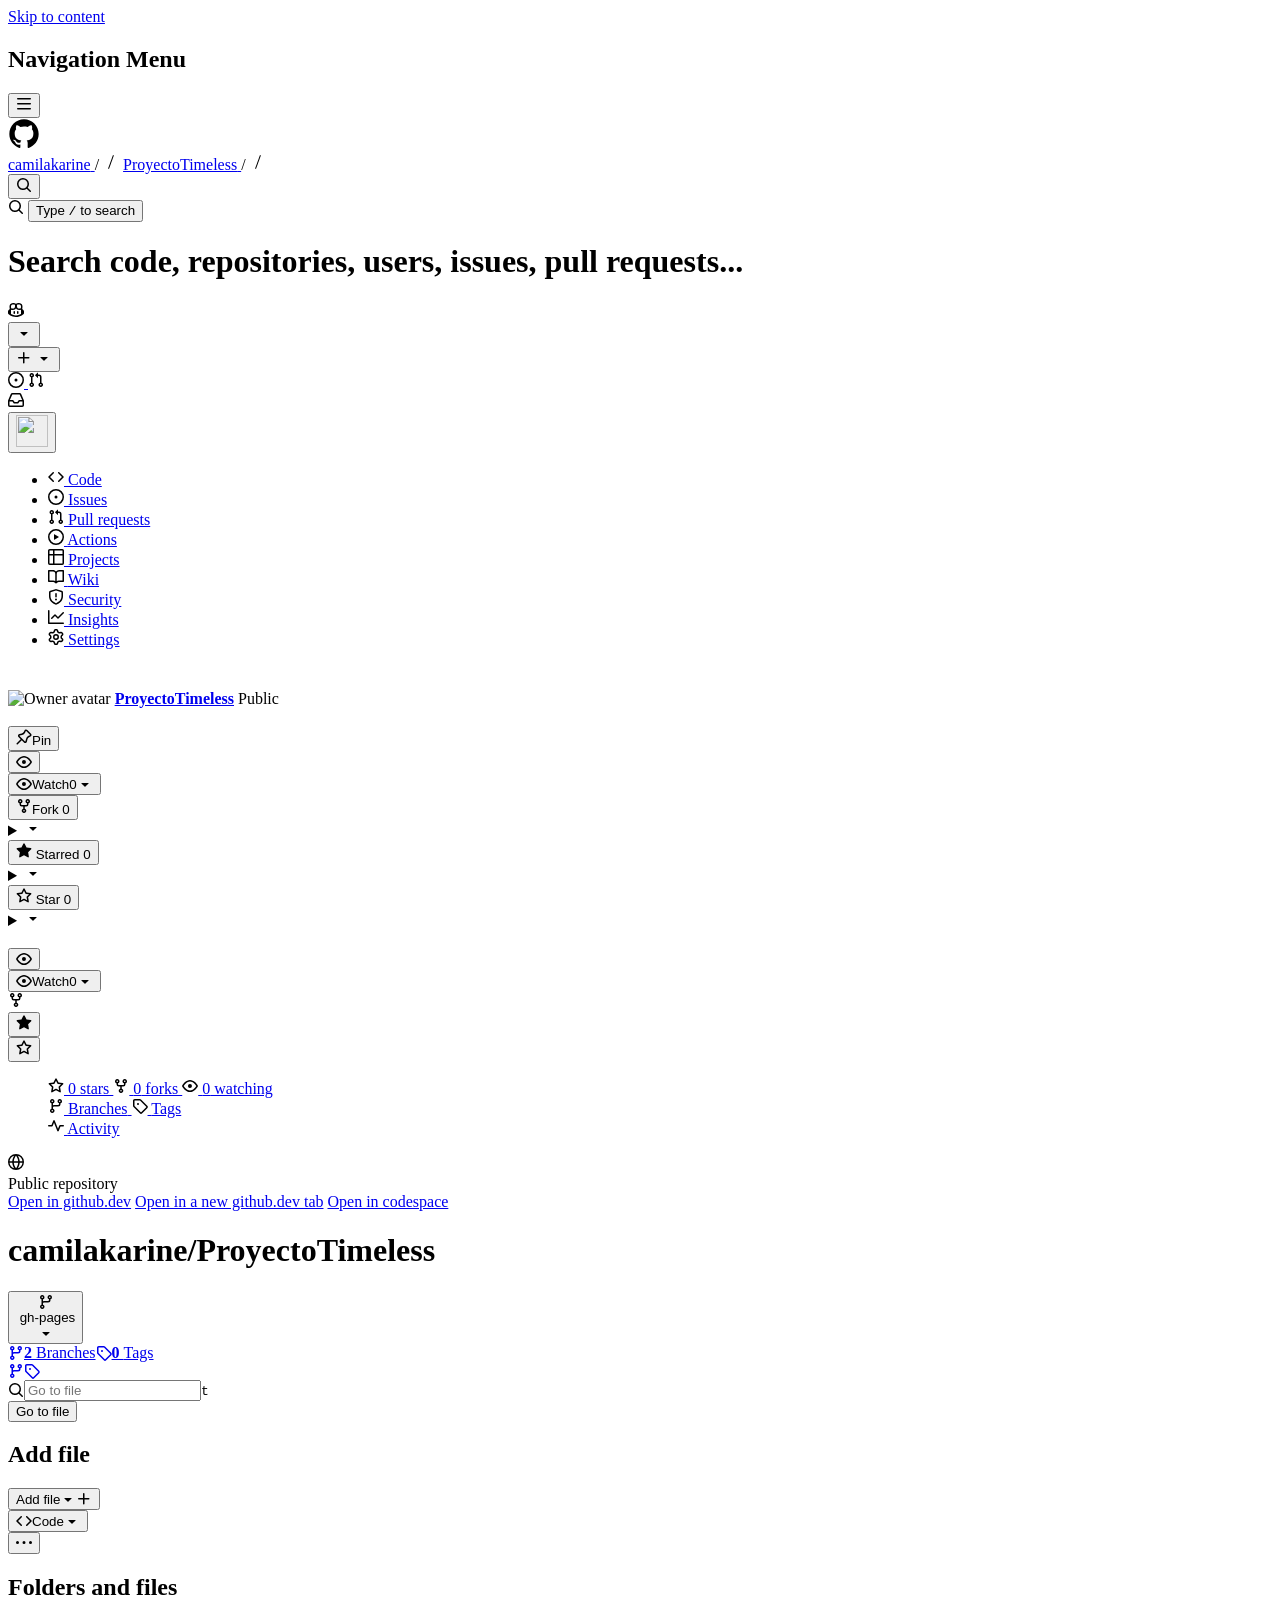
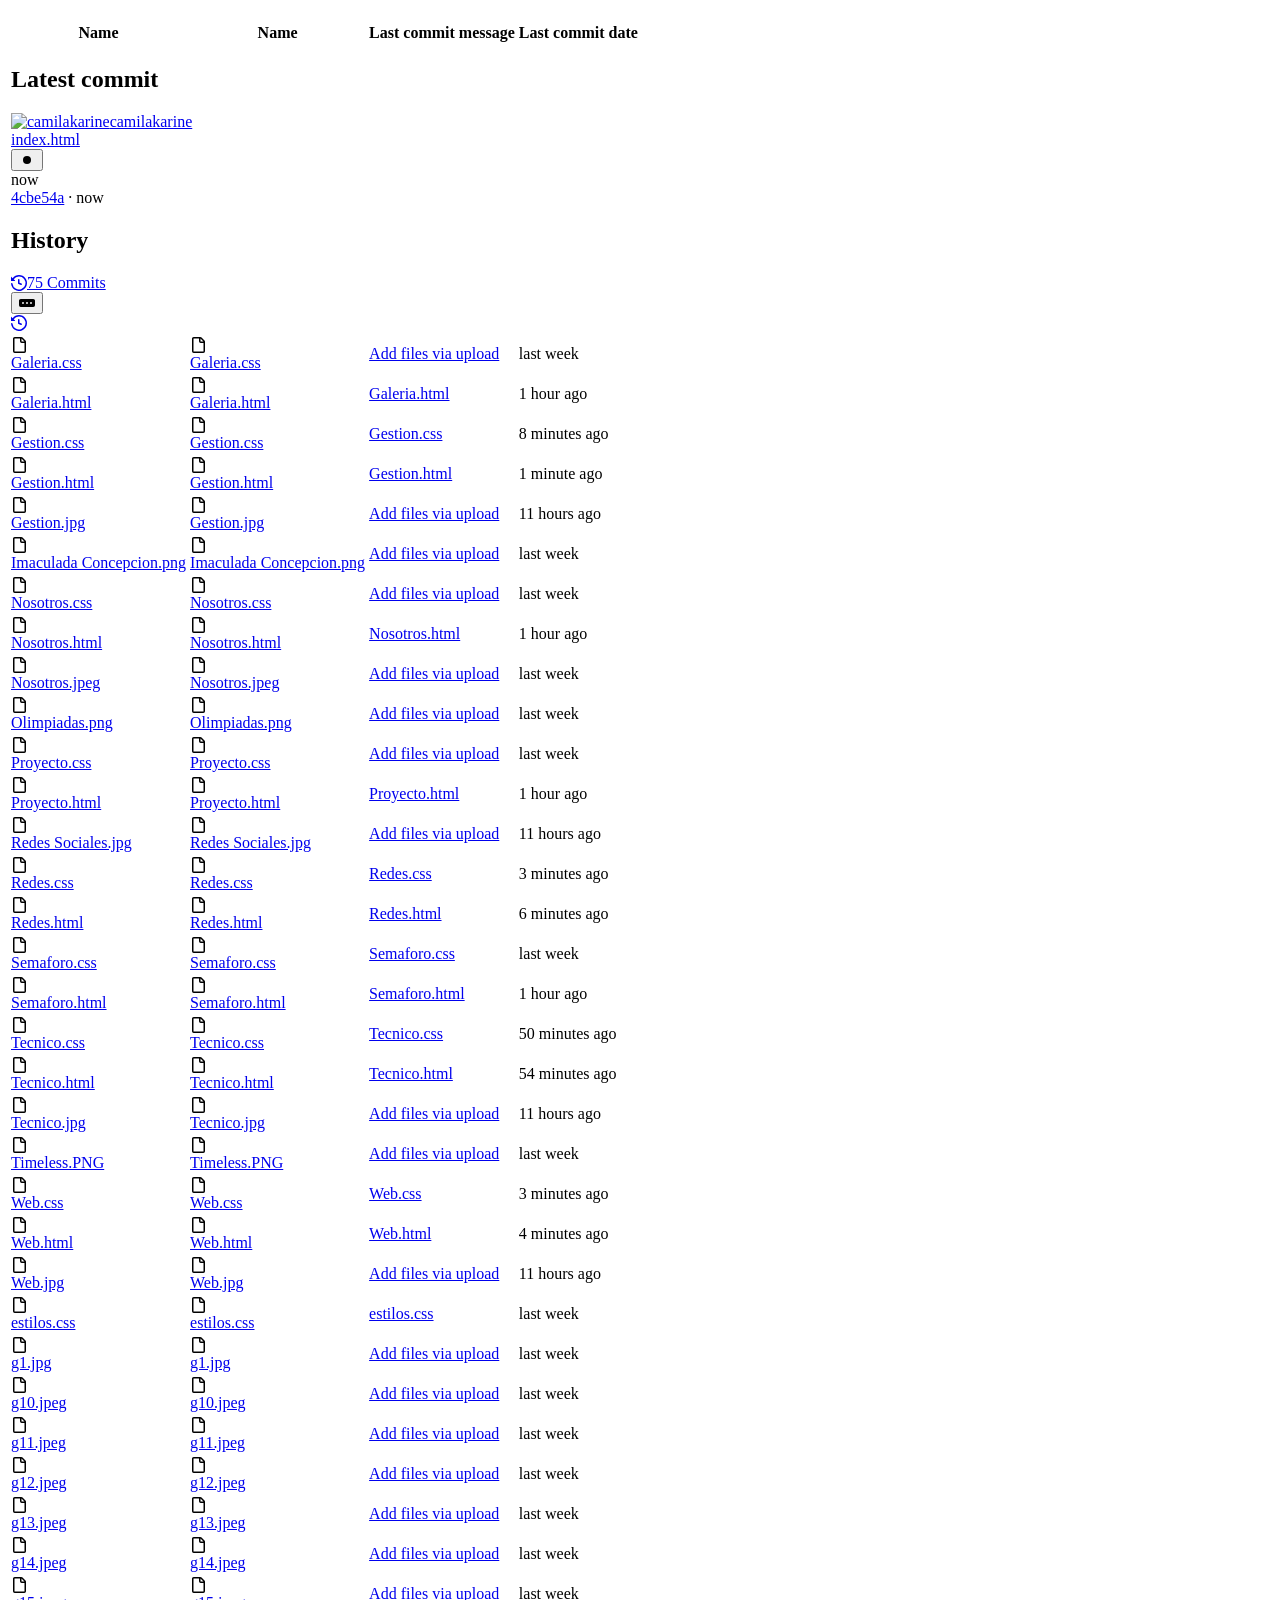
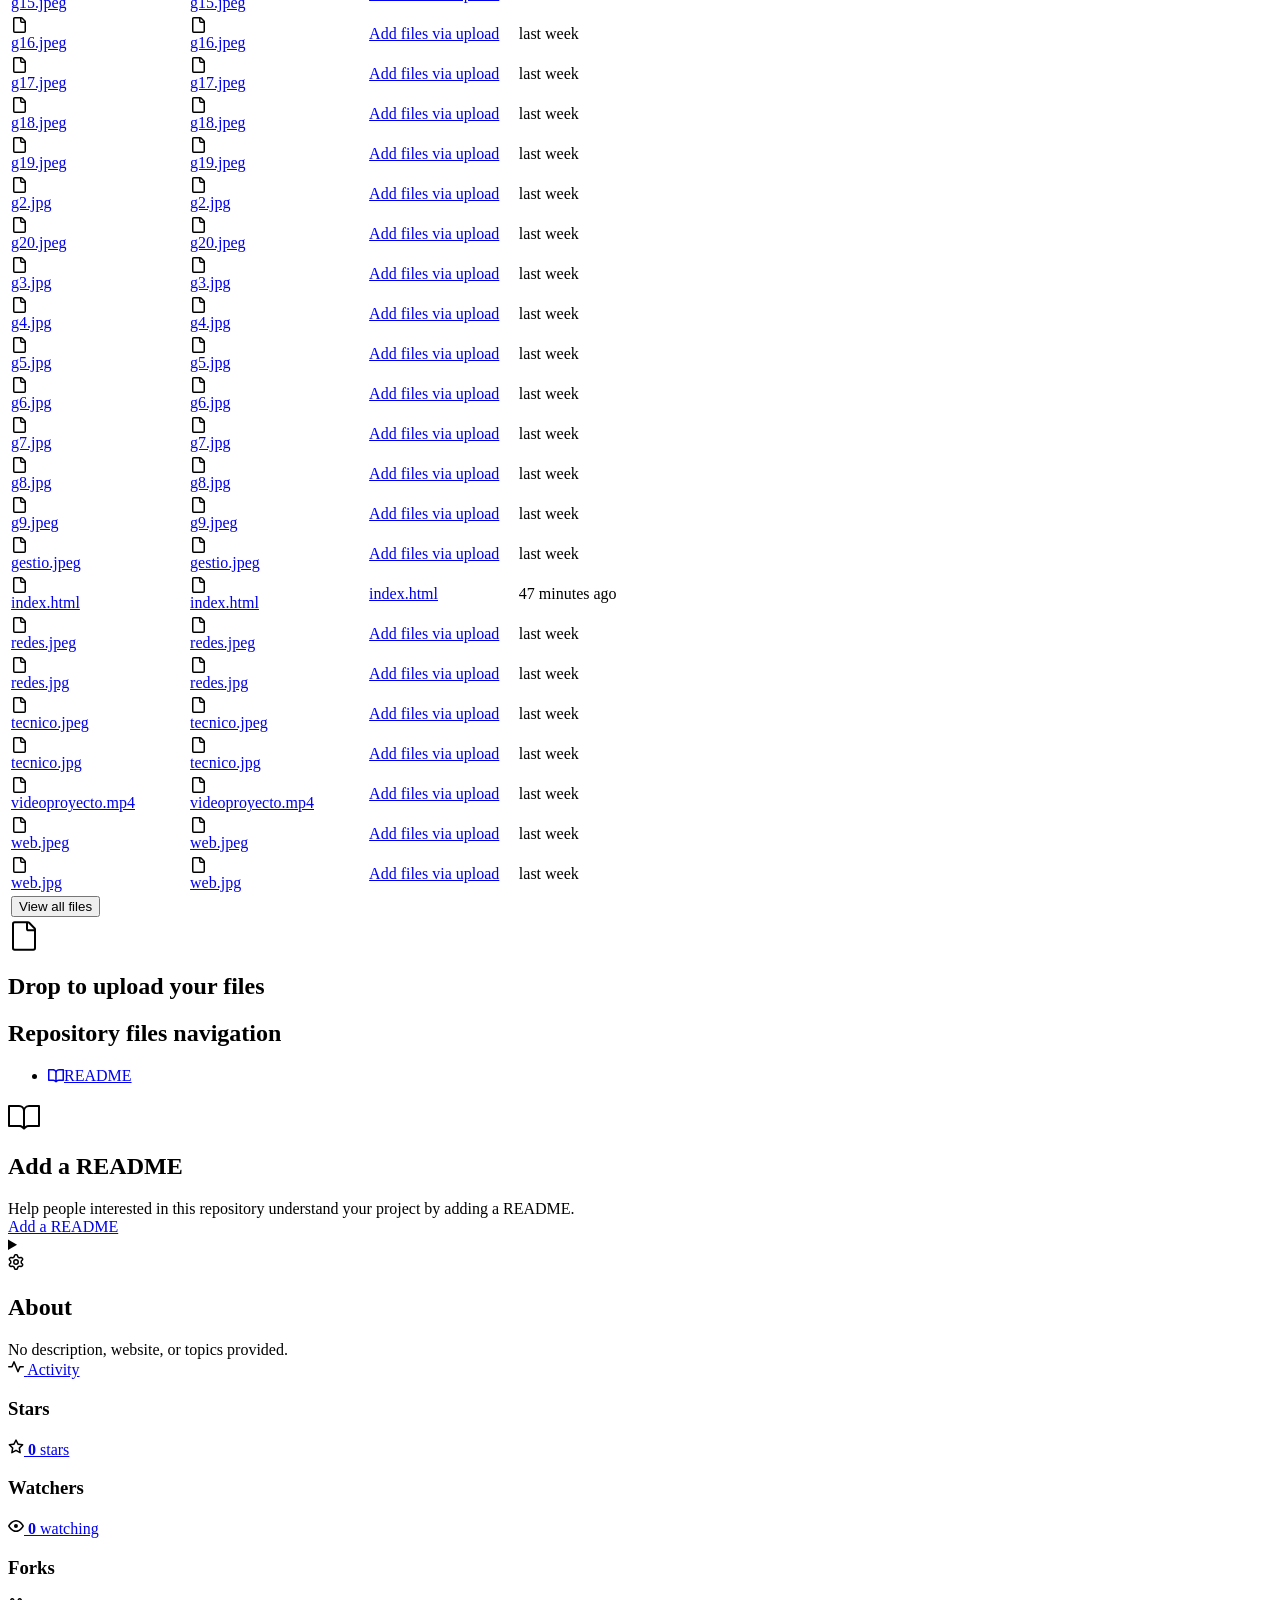
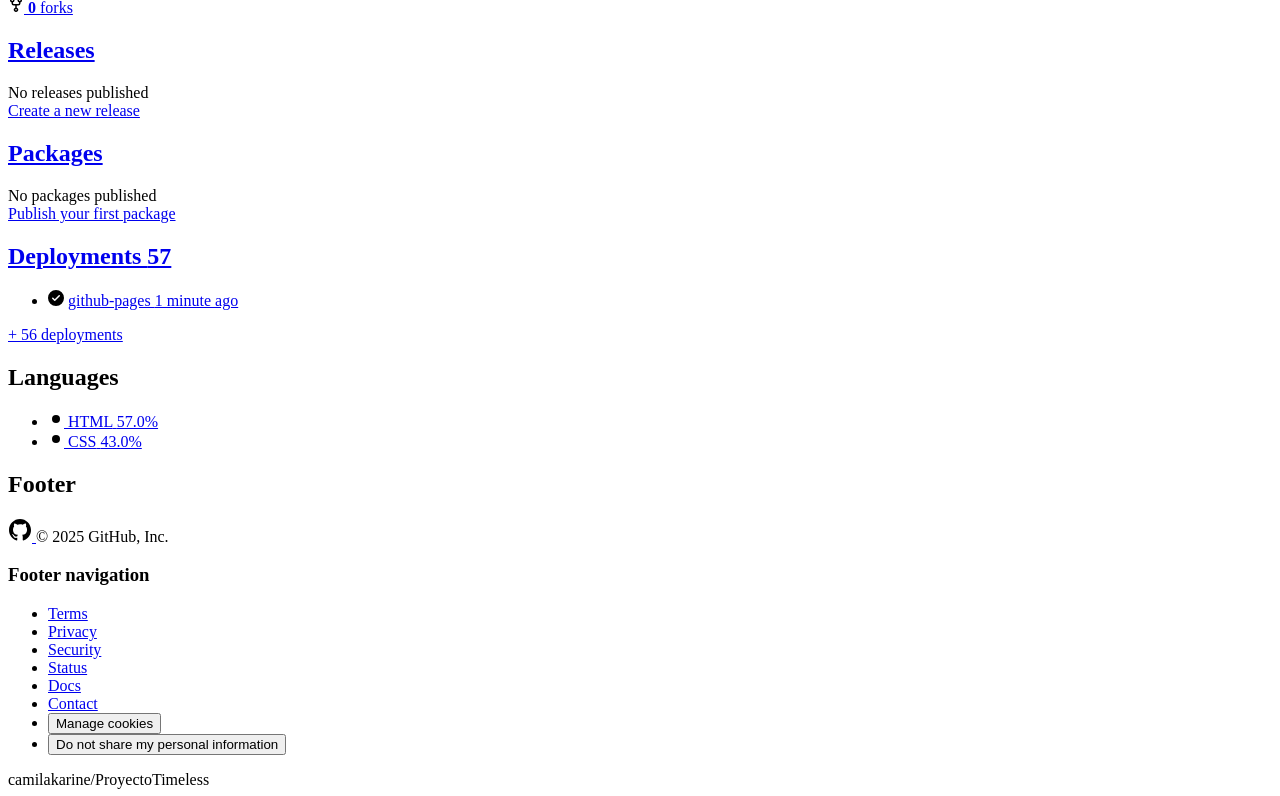
==== camilakarine_ProyectoTimeless.html @ ef633c0e "Add files via upload" ====
<!DOCTYPE html>
<!-- saved from url=(0048)https://github.com/camilakarine/ProyectoTimeless -->
<html lang="en" data-color-mode="auto" data-light-theme="light" data-dark-theme="dark" data-a11y-animated-images="system" data-a11y-link-underlines="true" class="js-focus-visible" data-turbo-loaded=""><head><meta http-equiv="Content-Type" content="text/html; charset=UTF-8"><style>.ͼ1.cm-focused {outline: 1px dotted #212121;}
.ͼ1 {position: relative !important; box-sizing: border-box; display: flex !important; flex-direction: column;}
.ͼ1 .cm-scroller {display: flex !important; align-items: flex-start !important; font-family: monospace; line-height: 1.4; height: 100%; overflow-x: auto; position: relative; z-index: 0; overflow-anchor: none;}
.ͼ1 .cm-content[contenteditable=true] {-webkit-user-modify: read-write-plaintext-only;}
.ͼ1 .cm-content {margin: 0; flex-grow: 2; flex-shrink: 0; display: block; white-space: pre; word-wrap: normal; box-sizing: border-box; min-height: 100%; padding: 4px 0; outline: none;}
.ͼ1 .cm-lineWrapping {white-space: pre-wrap; white-space: break-spaces; word-break: break-word; overflow-wrap: anywhere; flex-shrink: 1;}
.ͼ2 .cm-content {caret-color: black;}
.ͼ3 .cm-content {caret-color: white;}
.ͼ1 .cm-line {display: block; padding: 0 2px 0 6px;}
.ͼ1 .cm-layer > * {position: absolute;}
.ͼ1 .cm-layer {position: absolute; left: 0; top: 0; contain: size style;}
.ͼ2 .cm-selectionBackground {background: #d9d9d9;}
.ͼ3 .cm-selectionBackground {background: #222;}
.ͼ2.cm-focused > .cm-scroller > .cm-selectionLayer .cm-selectionBackground {background: #d7d4f0;}
.ͼ3.cm-focused > .cm-scroller > .cm-selectionLayer .cm-selectionBackground {background: #233;}
.ͼ1 .cm-cursorLayer {pointer-events: none;}
.ͼ1.cm-focused > .cm-scroller > .cm-cursorLayer {animation: steps(1) cm-blink 1.2s infinite;}
@keyframes cm-blink {50% {opacity: 0;}}
@keyframes cm-blink2 {50% {opacity: 0;}}
.ͼ1 .cm-cursor, .ͼ1 .cm-dropCursor {border-left: 1.2px solid black; margin-left: -0.6px; pointer-events: none;}
.ͼ1 .cm-cursor {display: none;}
.ͼ3 .cm-cursor {border-left-color: #ddd;}
.ͼ1 .cm-dropCursor {position: absolute;}
.ͼ1.cm-focused > .cm-scroller > .cm-cursorLayer .cm-cursor {display: block;}
.ͼ1 .cm-iso {unicode-bidi: isolate;}
.ͼ1 .cm-announced {position: fixed; top: -10000px;}
@media print {.ͼ1 .cm-announced {display: none;}}
.ͼ2 .cm-activeLine {background-color: #cceeff44;}
.ͼ3 .cm-activeLine {background-color: #99eeff33;}
.ͼ2 .cm-specialChar {color: red;}
.ͼ3 .cm-specialChar {color: #f78;}
.ͼ1 .cm-gutters {flex-shrink: 0; display: flex; height: 100%; box-sizing: border-box; z-index: 200;}
.ͼ1 .cm-gutters-before {inset-inline-start: 0;}
.ͼ1 .cm-gutters-after {inset-inline-end: 0;}
.ͼ2 .cm-gutters.cm-gutters-before {border-right-width: 1px;}
.ͼ2 .cm-gutters.cm-gutters-after {border-left-width: 1px;}
.ͼ2 .cm-gutters {background-color: #f5f5f5; color: #6c6c6c; border: 0px solid #ddd;}
.ͼ3 .cm-gutters {background-color: #333338; color: #ccc;}
.ͼ1 .cm-gutter {display: flex !important; flex-direction: column; flex-shrink: 0; box-sizing: border-box; min-height: 100%; overflow: hidden;}
.ͼ1 .cm-gutterElement {box-sizing: border-box;}
.ͼ1 .cm-lineNumbers .cm-gutterElement {padding: 0 3px 0 5px; min-width: 20px; text-align: right; white-space: nowrap;}
.ͼ2 .cm-activeLineGutter {background-color: #e2f2ff;}
.ͼ3 .cm-activeLineGutter {background-color: #222227;}
.ͼ1 .cm-panels {box-sizing: border-box; position: sticky; left: 0; right: 0; z-index: 300;}
.ͼ2 .cm-panels {background-color: #f5f5f5; color: black;}
.ͼ2 .cm-panels-top {border-bottom: 1px solid #ddd;}
.ͼ2 .cm-panels-bottom {border-top: 1px solid #ddd;}
.ͼ3 .cm-panels {background-color: #333338; color: white;}
.ͼ1 .cm-dialog label {font-size: 80%;}
.ͼ1 .cm-dialog {padding: 2px 19px 4px 6px; position: relative;}
.ͼ1 .cm-dialog-close {position: absolute; top: 3px; right: 4px; background-color: inherit; border: none; font: inherit; font-size: 14px; padding: 0;}
.ͼ1 .cm-tab {display: inline-block; overflow: hidden; vertical-align: bottom;}
.ͼ1 .cm-widgetBuffer {vertical-align: text-top; height: 1em; width: 0; display: inline;}
.ͼ1 .cm-placeholder {color: #888; display: inline-block; vertical-align: top; user-select: none;}
.ͼ1 .cm-highlightSpace {background-image: radial-gradient(circle at 50% 55%, #aaa 20%, transparent 5%); background-position: center;}
.ͼ1 .cm-highlightTab {background-image: url('data:image/svg+xml,<svg xmlns="http://www.w3.org/2000/svg" width="200" height="20"><path stroke="%23888" stroke-width="1" fill="none" d="M1 10H196L190 5M190 15L196 10M197 4L197 16"/></svg>'); background-size: auto 100%; background-position: right 90%; background-repeat: no-repeat;}
.ͼ1 .cm-trailingSpace {background-color: #ff332255;}
.ͼ1 .cm-button {vertical-align: middle; color: inherit; font-size: 70%; padding: .2em 1em; border-radius: 1px;}
.ͼ2 .cm-button:active {background-image: linear-gradient(#b4b4b4, #d0d3d6);}
.ͼ2 .cm-button {background-image: linear-gradient(#eff1f5, #d9d9df); border: 1px solid #888;}
.ͼ3 .cm-button:active {background-image: linear-gradient(#111, #333);}
.ͼ3 .cm-button {background-image: linear-gradient(#393939, #111); border: 1px solid #888;}
.ͼ1 .cm-textfield {vertical-align: middle; color: inherit; font-size: 70%; border: 1px solid silver; padding: .2em .5em;}
.ͼ2 .cm-textfield {background-color: white;}
.ͼ3 .cm-textfield {border: 1px solid #555; background-color: inherit;}
.ͼ1 .cm-panel.cm-search [name=close] {position: absolute; top: 0; right: 4px; background-color: inherit; border: none; font: inherit; padding: 0; margin: 0;}
.ͼ1 .cm-panel.cm-search input, .ͼ1 .cm-panel.cm-search button, .ͼ1 .cm-panel.cm-search label {margin: .2em .6em .2em 0;}
.ͼ1 .cm-panel.cm-search input[type=checkbox] {margin-right: .2em;}
.ͼ1 .cm-panel.cm-search label {font-size: 80%; white-space: pre;}
.ͼ1 .cm-panel.cm-search {padding: 2px 6px 4px; position: relative;}
.ͼ2 .cm-searchMatch {background-color: #ffff0054;}
.ͼ3 .cm-searchMatch {background-color: #00ffff8a;}
.ͼ2 .cm-searchMatch-selected {background-color: #ff6a0054;}
.ͼ3 .cm-searchMatch-selected {background-color: #ff00ff8a;}
.ͼ1.cm-focused .cm-matchingBracket {background-color: #328c8252;}
.ͼ1.cm-focused .cm-nonmatchingBracket {background-color: #bb555544;}
.ͼw2 {color: var(--codeMirror-syntax-fgColor-keyword, var(--color-codemirror-syntax-keyword));}
.ͼw3 {color: var(--codeMirror-syntax-fgColor-comment, var(--color-codemirror-syntax-comment));}
.ͼw4 {color: var(--codeMirror-matchingBracket-fgColor, var(--color-codemirror-matchingbracket-text));}
.ͼw5 {color: var(--codeMirror-syntax-fgColor-string, var(--color-codemirror-syntax-string));}
.ͼw6 {color: var(--codeMirror-syntax-fgColor-constant, var(--color-codemirror-syntax-constant));}
.ͼw7 {color: var(--codeMirror-syntax-fgColor-constant, var(--color-codemirror-syntax-constant));}
.ͼw8 {color: var(--codeMirror-syntax-fgColor-entity, var(--color-codemirror-syntax-entity));}
.ͼw9 {color: var(--codeMirror-syntax-fgColor-variable, var(--color-codemirror-syntax-variable));}
.ͼwa {color: inherit;}
.ͼwb {font-weight: bold; color: inherit !important;}
.ͼwc {color: var(--codeMirror-syntax-fgColor-comment, var(--color-codemirror-syntax-comment));}
.ͼwd {text-decoration: underline;}
.ͼwe {font-style: italic;}
.ͼwf {font-weight: bold;}
.ͼwg {text-decoration: line-through;}
.ͼwh {color: var(--color-prettylights-syntax-constant);}
.ͼwi {color: var(--color-prettylights-syntax-entity-tag);}
.ͼw1 {background: var(--codeMirror-bgColor, var(--color-codemirror-bg)); color: var(--codeMirror-fgColor, var(--color-codemirror-text)); cursor: text;}
.ͼw1 .cm-gutters, .ͼw1 .cm-gutters.cm-gutters-before {background: var(--codeMirror-gutters-bgColor, var(--color-codemirror-gutters-bg)); border-right-width: 0;}
.ͼw1 .cm-lineNumbers .cm-gutterElement {color: var(--codeMirror-lineNumber-fgColor, var(--color-codemirror-linenumber-text)); font-family: var(--fontStack-monospace); font-size: var(--codeMirror-gutter-fontSize, var(--codeMirror-content-fontSize, 12px)); line-height: 20px; padding: 0 16px 0 16px;}
.ͼw1 .cm-content {caret-color: var(--codeMirror-cursor-fgColor, var(--color-codemirror-cursor)); font-family: var(--fontStack-monospace); font-size: var(--codeMirror-content-fontSize, 12px); background: var(--codeMirror-lines-bgColor, var(--color-codemirror-lines-bg)); line-height: 20px; padding-top: 8px;}
.ͼw1.cm-focused .cm-selectionBackground, .ͼw1 .cm-selectionBackground, .ͼw1 .cm-content ::selection {background-color: var(--codeMirror-selection-bgColor, var(--color-codemirror-selection-bg, #d7d4f0));}
.ͼw1.cm-focused {outline: none;}
.ͼw1.hide-help-until-focus.cm-focused .cm-panels-bottom {display: block;}
.ͼw1.hide-help-until-focus .cm-panels-bottom {display: none;}
.ͼw1.hide-help .cm-panels-top {display: none; position: absolute;}
.ͼw1 .cm-content ::-moz-selection {background-color: var(--codeMirror-selection-bgColor, var(--color-codemirror-selection-bg, #d7d4f0));}
.ͼw1 .cm-activeLine {background-color: var(--codeMirror-activeline-bgColor, var(--color-codemirror-activeline-bg));}
.ͼw1 .cm-decoratedSelection {background-color: var(--bgColor-accent-muted, var(--codeMirror-selection-bgColor, #d7d4f0)); border-bottom: 1px solid var(--borderColor-accent-emphasis, var(--color-accent-fg)); box-sizing: border-box;}
.ͼw1 .cm-decoratedSelection-gutter {background-color: var(--bgColor-accent-muted, var(--codeMirror-selection-bgColor, #d7d4f0)); box-shadow: inset 2px 0 0 var(--borderColor-accent-emphasis, var(--color-accent-fg)); color: var(--fgColor-accent, var(--color-accent-fg)); font-weight: 600; box-sizing: border-box;}
.ͼw1 .cm-line {padding-left: 16px;}
.ͼw1 .cm-help-panel {background: var(--bgColor-muted, var(--color-canvas-subtle)); padding: 7px 10px; margin: 0; font-size: 13px; line-height: 16px; color: var(--fgColor-muted, var(--color-fg-muted)); cursor: default;}
.ͼw1 .cm-panels-bottom {border-top: var(--borderWidth-thin, 1px) solid var(--borderColor-default, var(--color-border-default)); background: none;}
@media (max-width: 544px) {.ͼw1 .cm-panels-bottom {position: relative;}}
.ͼw1 .cm-panel.cm-search {background: var(--bgColor-muted, var(--color-canvas-subtle)); padding: 8px; font-size: 16px;}
.ͼw1 .cm-panel.cm-search > button {border-radius: 6px; padding: 4px 8px; background: var(--codeMirror-bgColor, var(--color-codemirror-bg)); color: var(--button-default-fgColor-rest, var(--color-btn-text)); border: 1px solid var(--button-default-borderColor-rest, var(--color-btn-border)); text-transform: capitalize;}
.ͼw1 .cm-panel.cm-search > label {color: var(--fgColor-default, var(--color-fg-default)); text-transform: capitalize; font-size: 12px;}
.ͼw1 .cm-panel.cm-search > input {border-radius: 6px; padding: 4px 8px; background: var(--bgColor-default, var(--color-canvas-default)); color: var(--fgColor-default, var(--color-fg-default)); border: 1px solid var(--borderColor-default, var(--color-border-default)); font-size: 12px;}
.ͼw1 .cm-panel.cm-search > button[name="close"] {padding: 4px;}
.ͼw1 .cm-panels-top {border-bottom: var(--borderWidth-thin, 1px) solid var(--color-border-default); background: none;}
.ͼw1 .cm-panel.cm-search input, .ͼw1 .cm-panel.cm-search button, .ͼw1 .cm-panel.cm-search label {margin-right: 8px; margin-bottom: 4px; margin-top: 4px; margin-left: 0;}
.ͼw1 .cm-lintRange {cursor: help; background-image: none !important;}
.ͼw1 .cm-placeholder {height: 1em; color: var(--fgColor-muted);}
.ͼw1.custom-tooltips .cm-tooltip {border: none !important; background-color: transparent !important;}
.ͼw1.custom-tooltips .cm-diagnostic {padding: 0; margin-left: 0 !important; border-left: none !important; white-space: unset;}
.ͼv4 {color: var(--codeMirror-syntax-fgColor-keyword, var(--color-codemirror-syntax-keyword));}
.ͼv5 {color: var(--codeMirror-syntax-fgColor-comment, var(--color-codemirror-syntax-comment));}
.ͼv6 {color: var(--codeMirror-matchingBracket-fgColor, var(--color-codemirror-matchingbracket-text));}
.ͼv7 {color: var(--codeMirror-syntax-fgColor-string, var(--color-codemirror-syntax-string));}
.ͼv8 {color: var(--codeMirror-syntax-fgColor-constant, var(--color-codemirror-syntax-constant));}
.ͼv9 {color: var(--codeMirror-syntax-fgColor-constant, var(--color-codemirror-syntax-constant));}
.ͼva {color: var(--codeMirror-syntax-fgColor-entity, var(--color-codemirror-syntax-entity));}
.ͼvb {color: var(--codeMirror-syntax-fgColor-variable, var(--color-codemirror-syntax-variable));}
.ͼvc {color: inherit;}
.ͼvd {font-weight: bold; color: inherit !important;}
.ͼve {color: var(--codeMirror-syntax-fgColor-comment, var(--color-codemirror-syntax-comment));}
.ͼvf {text-decoration: underline;}
.ͼvg {font-style: italic;}
.ͼvh {font-weight: bold;}
.ͼvi {text-decoration: line-through;}
.ͼvj {color: var(--color-prettylights-syntax-constant);}
.ͼvk {color: var(--color-prettylights-syntax-entity-tag);}
.ͼv3 {background: var(--codeMirror-bgColor, var(--color-codemirror-bg)); color: var(--codeMirror-fgColor, var(--color-codemirror-text)); cursor: text;}
.ͼv3 .cm-gutters, .ͼv3 .cm-gutters.cm-gutters-before {background: var(--codeMirror-gutters-bgColor, var(--color-codemirror-gutters-bg)); border-right-width: 0;}
.ͼv3 .cm-lineNumbers .cm-gutterElement {color: var(--codeMirror-lineNumber-fgColor, var(--color-codemirror-linenumber-text)); font-family: var(--fontStack-monospace); font-size: var(--codeMirror-gutter-fontSize, var(--codeMirror-content-fontSize, 12px)); line-height: 20px; padding: 0 16px 0 16px;}
.ͼv3 .cm-content {caret-color: var(--codeMirror-cursor-fgColor, var(--color-codemirror-cursor)); font-family: var(--fontStack-monospace); font-size: var(--codeMirror-content-fontSize, 12px); background: var(--codeMirror-lines-bgColor, var(--color-codemirror-lines-bg)); line-height: 20px; padding-top: 8px;}
.ͼv3.cm-focused .cm-selectionBackground, .ͼv3 .cm-selectionBackground, .ͼv3 .cm-content ::selection {background-color: var(--codeMirror-selection-bgColor, var(--color-codemirror-selection-bg, #d7d4f0));}
.ͼv3.cm-focused {outline: none;}
.ͼv3.hide-help-until-focus.cm-focused .cm-panels-bottom {display: block;}
.ͼv3.hide-help-until-focus .cm-panels-bottom {display: none;}
.ͼv3.hide-help .cm-panels-top {display: none; position: absolute;}
.ͼv3 .cm-content ::-moz-selection {background-color: var(--codeMirror-selection-bgColor, var(--color-codemirror-selection-bg, #d7d4f0));}
.ͼv3 .cm-activeLine {background-color: var(--codeMirror-activeline-bgColor, var(--color-codemirror-activeline-bg));}
.ͼv3 .cm-decoratedSelection {background-color: var(--bgColor-accent-muted, var(--codeMirror-selection-bgColor, #d7d4f0)); border-bottom: 1px solid var(--borderColor-accent-emphasis, var(--color-accent-fg)); box-sizing: border-box;}
.ͼv3 .cm-decoratedSelection-gutter {background-color: var(--bgColor-accent-muted, var(--codeMirror-selection-bgColor, #d7d4f0)); box-shadow: inset 2px 0 0 var(--borderColor-accent-emphasis, var(--color-accent-fg)); color: var(--fgColor-accent, var(--color-accent-fg)); font-weight: 600; box-sizing: border-box;}
.ͼv3 .cm-line {padding-left: 16px;}
.ͼv3 .cm-help-panel {background: var(--bgColor-muted, var(--color-canvas-subtle)); padding: 7px 10px; margin: 0; font-size: 13px; line-height: 16px; color: var(--fgColor-muted, var(--color-fg-muted)); cursor: default;}
.ͼv3 .cm-panels-bottom {border-top: var(--borderWidth-thin, 1px) solid var(--borderColor-default, var(--color-border-default)); background: none;}
@media (max-width: 544px) {.ͼv3 .cm-panels-bottom {position: relative;}}
.ͼv3 .cm-panel.cm-search {background: var(--bgColor-muted, var(--color-canvas-subtle)); padding: 8px; font-size: 16px;}
.ͼv3 .cm-panel.cm-search > button {border-radius: 6px; padding: 4px 8px; background: var(--codeMirror-bgColor, var(--color-codemirror-bg)); color: var(--button-default-fgColor-rest, var(--color-btn-text)); border: 1px solid var(--button-default-borderColor-rest, var(--color-btn-border)); text-transform: capitalize;}
.ͼv3 .cm-panel.cm-search > label {color: var(--fgColor-default, var(--color-fg-default)); text-transform: capitalize; font-size: 12px;}
.ͼv3 .cm-panel.cm-search > input {border-radius: 6px; padding: 4px 8px; background: var(--bgColor-default, var(--color-canvas-default)); color: var(--fgColor-default, var(--color-fg-default)); border: 1px solid var(--borderColor-default, var(--color-border-default)); font-size: 12px;}
.ͼv3 .cm-panel.cm-search > button[name="close"] {padding: 4px;}
.ͼv3 .cm-panels-top {border-bottom: var(--borderWidth-thin, 1px) solid var(--color-border-default); background: none;}
.ͼv3 .cm-panel.cm-search input, .ͼv3 .cm-panel.cm-search button, .ͼv3 .cm-panel.cm-search label {margin-right: 8px; margin-bottom: 4px; margin-top: 4px; margin-left: 0;}
.ͼv3 .cm-lintRange {cursor: help; background-image: none !important;}
.ͼv3 .cm-placeholder {height: 1em; color: var(--fgColor-muted);}
.ͼv3.custom-tooltips .cm-tooltip {border: none !important; background-color: transparent !important;}
.ͼv3.custom-tooltips .cm-diagnostic {padding: 0; margin-left: 0 !important; border-left: none !important; white-space: unset;}
.ͼu6 {color: var(--codeMirror-syntax-fgColor-keyword, var(--color-codemirror-syntax-keyword));}
.ͼu7 {color: var(--codeMirror-syntax-fgColor-comment, var(--color-codemirror-syntax-comment));}
.ͼu8 {color: var(--codeMirror-matchingBracket-fgColor, var(--color-codemirror-matchingbracket-text));}
.ͼu9 {color: var(--codeMirror-syntax-fgColor-string, var(--color-codemirror-syntax-string));}
.ͼua {color: var(--codeMirror-syntax-fgColor-constant, var(--color-codemirror-syntax-constant));}
.ͼub {color: var(--codeMirror-syntax-fgColor-constant, var(--color-codemirror-syntax-constant));}
.ͼuc {color: var(--codeMirror-syntax-fgColor-entity, var(--color-codemirror-syntax-entity));}
.ͼud {color: var(--codeMirror-syntax-fgColor-variable, var(--color-codemirror-syntax-variable));}
.ͼue {color: inherit;}
.ͼuf {font-weight: bold; color: inherit !important;}
.ͼug {color: var(--codeMirror-syntax-fgColor-comment, var(--color-codemirror-syntax-comment));}
.ͼuh {text-decoration: underline;}
.ͼui {font-style: italic;}
.ͼuj {font-weight: bold;}
.ͼuk {text-decoration: line-through;}
.ͼul {color: var(--color-prettylights-syntax-constant);}
.ͼum {color: var(--color-prettylights-syntax-entity-tag);}
.ͼu5 {background: var(--codeMirror-bgColor, var(--color-codemirror-bg)); color: var(--codeMirror-fgColor, var(--color-codemirror-text)); cursor: text;}
.ͼu5 .cm-gutters, .ͼu5 .cm-gutters.cm-gutters-before {background: var(--codeMirror-gutters-bgColor, var(--color-codemirror-gutters-bg)); border-right-width: 0;}
.ͼu5 .cm-lineNumbers .cm-gutterElement {color: var(--codeMirror-lineNumber-fgColor, var(--color-codemirror-linenumber-text)); font-family: var(--fontStack-monospace); font-size: var(--codeMirror-gutter-fontSize, var(--codeMirror-content-fontSize, 12px)); line-height: 20px; padding: 0 16px 0 16px;}
.ͼu5 .cm-content {caret-color: var(--codeMirror-cursor-fgColor, var(--color-codemirror-cursor)); font-family: var(--fontStack-monospace); font-size: var(--codeMirror-content-fontSize, 12px); background: var(--codeMirror-lines-bgColor, var(--color-codemirror-lines-bg)); line-height: 20px; padding-top: 8px;}
.ͼu5.cm-focused .cm-selectionBackground, .ͼu5 .cm-selectionBackground, .ͼu5 .cm-content ::selection {background-color: var(--codeMirror-selection-bgColor, var(--color-codemirror-selection-bg, #d7d4f0));}
.ͼu5.cm-focused {outline: none;}
.ͼu5.hide-help-until-focus.cm-focused .cm-panels-bottom {display: block;}
.ͼu5.hide-help-until-focus .cm-panels-bottom {display: none;}
.ͼu5.hide-help .cm-panels-top {display: none; position: absolute;}
.ͼu5 .cm-content ::-moz-selection {background-color: var(--codeMirror-selection-bgColor, var(--color-codemirror-selection-bg, #d7d4f0));}
.ͼu5 .cm-activeLine {background-color: var(--codeMirror-activeline-bgColor, var(--color-codemirror-activeline-bg));}
.ͼu5 .cm-decoratedSelection {background-color: var(--bgColor-accent-muted, var(--codeMirror-selection-bgColor, #d7d4f0)); border-bottom: 1px solid var(--borderColor-accent-emphasis, var(--color-accent-fg)); box-sizing: border-box;}
.ͼu5 .cm-decoratedSelection-gutter {background-color: var(--bgColor-accent-muted, var(--codeMirror-selection-bgColor, #d7d4f0)); box-shadow: inset 2px 0 0 var(--borderColor-accent-emphasis, var(--color-accent-fg)); color: var(--fgColor-accent, var(--color-accent-fg)); font-weight: 600; box-sizing: border-box;}
.ͼu5 .cm-line {padding-left: 16px;}
.ͼu5 .cm-help-panel {background: var(--bgColor-muted, var(--color-canvas-subtle)); padding: 7px 10px; margin: 0; font-size: 13px; line-height: 16px; color: var(--fgColor-muted, var(--color-fg-muted)); cursor: default;}
.ͼu5 .cm-panels-bottom {border-top: var(--borderWidth-thin, 1px) solid var(--borderColor-default, var(--color-border-default)); background: none;}
@media (max-width: 544px) {.ͼu5 .cm-panels-bottom {position: relative;}}
.ͼu5 .cm-panel.cm-search {background: var(--bgColor-muted, var(--color-canvas-subtle)); padding: 8px; font-size: 16px;}
.ͼu5 .cm-panel.cm-search > button {border-radius: 6px; padding: 4px 8px; background: var(--codeMirror-bgColor, var(--color-codemirror-bg)); color: var(--button-default-fgColor-rest, var(--color-btn-text)); border: 1px solid var(--button-default-borderColor-rest, var(--color-btn-border)); text-transform: capitalize;}
.ͼu5 .cm-panel.cm-search > label {color: var(--fgColor-default, var(--color-fg-default)); text-transform: capitalize; font-size: 12px;}
.ͼu5 .cm-panel.cm-search > input {border-radius: 6px; padding: 4px 8px; background: var(--bgColor-default, var(--color-canvas-default)); color: var(--fgColor-default, var(--color-fg-default)); border: 1px solid var(--borderColor-default, var(--color-border-default)); font-size: 12px;}
.ͼu5 .cm-panel.cm-search > button[name="close"] {padding: 4px;}
.ͼu5 .cm-panels-top {border-bottom: var(--borderWidth-thin, 1px) solid var(--color-border-default); background: none;}
.ͼu5 .cm-panel.cm-search input, .ͼu5 .cm-panel.cm-search button, .ͼu5 .cm-panel.cm-search label {margin-right: 8px; margin-bottom: 4px; margin-top: 4px; margin-left: 0;}
.ͼu5 .cm-lintRange {cursor: help; background-image: none !important;}
.ͼu5 .cm-placeholder {height: 1em; color: var(--fgColor-muted);}
.ͼu5.custom-tooltips .cm-tooltip {border: none !important; background-color: transparent !important;}
.ͼu5.custom-tooltips .cm-diagnostic {padding: 0; margin-left: 0 !important; border-left: none !important; white-space: unset;}
.ͼt8 {color: var(--codeMirror-syntax-fgColor-keyword, var(--color-codemirror-syntax-keyword));}
.ͼt9 {color: var(--codeMirror-syntax-fgColor-comment, var(--color-codemirror-syntax-comment));}
.ͼta {color: var(--codeMirror-matchingBracket-fgColor, var(--color-codemirror-matchingbracket-text));}
.ͼtb {color: var(--codeMirror-syntax-fgColor-string, var(--color-codemirror-syntax-string));}
.ͼtc {color: var(--codeMirror-syntax-fgColor-constant, var(--color-codemirror-syntax-constant));}
.ͼtd {color: var(--codeMirror-syntax-fgColor-constant, var(--color-codemirror-syntax-constant));}
.ͼte {color: var(--codeMirror-syntax-fgColor-entity, var(--color-codemirror-syntax-entity));}
.ͼtf {color: var(--codeMirror-syntax-fgColor-variable, var(--color-codemirror-syntax-variable));}
.ͼtg {color: inherit;}
.ͼth {font-weight: bold; color: inherit !important;}
.ͼti {color: var(--codeMirror-syntax-fgColor-comment, var(--color-codemirror-syntax-comment));}
.ͼtj {text-decoration: underline;}
.ͼtk {font-style: italic;}
.ͼtl {font-weight: bold;}
.ͼtm {text-decoration: line-through;}
.ͼtn {color: var(--color-prettylights-syntax-constant);}
.ͼto {color: var(--color-prettylights-syntax-entity-tag);}
.ͼt7 {background: var(--codeMirror-bgColor, var(--color-codemirror-bg)); color: var(--codeMirror-fgColor, var(--color-codemirror-text)); cursor: text;}
.ͼt7 .cm-gutters, .ͼt7 .cm-gutters.cm-gutters-before {background: var(--codeMirror-gutters-bgColor, var(--color-codemirror-gutters-bg)); border-right-width: 0;}
.ͼt7 .cm-lineNumbers .cm-gutterElement {color: var(--codeMirror-lineNumber-fgColor, var(--color-codemirror-linenumber-text)); font-family: var(--fontStack-monospace); font-size: var(--codeMirror-gutter-fontSize, var(--codeMirror-content-fontSize, 12px)); line-height: 20px; padding: 0 16px 0 16px;}
.ͼt7 .cm-content {caret-color: var(--codeMirror-cursor-fgColor, var(--color-codemirror-cursor)); font-family: var(--fontStack-monospace); font-size: var(--codeMirror-content-fontSize, 12px); background: var(--codeMirror-lines-bgColor, var(--color-codemirror-lines-bg)); line-height: 20px; padding-top: 8px;}
.ͼt7.cm-focused .cm-selectionBackground, .ͼt7 .cm-selectionBackground, .ͼt7 .cm-content ::selection {background-color: var(--codeMirror-selection-bgColor, var(--color-codemirror-selection-bg, #d7d4f0));}
.ͼt7.cm-focused {outline: none;}
.ͼt7.hide-help-until-focus.cm-focused .cm-panels-bottom {display: block;}
.ͼt7.hide-help-until-focus .cm-panels-bottom {display: none;}
.ͼt7.hide-help .cm-panels-top {display: none; position: absolute;}
.ͼt7 .cm-content ::-moz-selection {background-color: var(--codeMirror-selection-bgColor, var(--color-codemirror-selection-bg, #d7d4f0));}
.ͼt7 .cm-activeLine {background-color: var(--codeMirror-activeline-bgColor, var(--color-codemirror-activeline-bg));}
.ͼt7 .cm-decoratedSelection {background-color: var(--bgColor-accent-muted, var(--codeMirror-selection-bgColor, #d7d4f0)); border-bottom: 1px solid var(--borderColor-accent-emphasis, var(--color-accent-fg)); box-sizing: border-box;}
.ͼt7 .cm-decoratedSelection-gutter {background-color: var(--bgColor-accent-muted, var(--codeMirror-selection-bgColor, #d7d4f0)); box-shadow: inset 2px 0 0 var(--borderColor-accent-emphasis, var(--color-accent-fg)); color: var(--fgColor-accent, var(--color-accent-fg)); font-weight: 600; box-sizing: border-box;}
.ͼt7 .cm-line {padding-left: 16px;}
.ͼt7 .cm-help-panel {background: var(--bgColor-muted, var(--color-canvas-subtle)); padding: 7px 10px; margin: 0; font-size: 13px; line-height: 16px; color: var(--fgColor-muted, var(--color-fg-muted)); cursor: default;}
.ͼt7 .cm-panels-bottom {border-top: var(--borderWidth-thin, 1px) solid var(--borderColor-default, var(--color-border-default)); background: none;}
@media (max-width: 544px) {.ͼt7 .cm-panels-bottom {position: relative;}}
.ͼt7 .cm-panel.cm-search {background: var(--bgColor-muted, var(--color-canvas-subtle)); padding: 8px; font-size: 16px;}
.ͼt7 .cm-panel.cm-search > button {border-radius: 6px; padding: 4px 8px; background: var(--codeMirror-bgColor, var(--color-codemirror-bg)); color: var(--button-default-fgColor-rest, var(--color-btn-text)); border: 1px solid var(--button-default-borderColor-rest, var(--color-btn-border)); text-transform: capitalize;}
.ͼt7 .cm-panel.cm-search > label {color: var(--fgColor-default, var(--color-fg-default)); text-transform: capitalize; font-size: 12px;}
.ͼt7 .cm-panel.cm-search > input {border-radius: 6px; padding: 4px 8px; background: var(--bgColor-default, var(--color-canvas-default)); color: var(--fgColor-default, var(--color-fg-default)); border: 1px solid var(--borderColor-default, var(--color-border-default)); font-size: 12px;}
.ͼt7 .cm-panel.cm-search > button[name="close"] {padding: 4px;}
.ͼt7 .cm-panels-top {border-bottom: var(--borderWidth-thin, 1px) solid var(--color-border-default); background: none;}
.ͼt7 .cm-panel.cm-search input, .ͼt7 .cm-panel.cm-search button, .ͼt7 .cm-panel.cm-search label {margin-right: 8px; margin-bottom: 4px; margin-top: 4px; margin-left: 0;}
.ͼt7 .cm-lintRange {cursor: help; background-image: none !important;}
.ͼt7 .cm-placeholder {height: 1em; color: var(--fgColor-muted);}
.ͼt7.custom-tooltips .cm-tooltip {border: none !important; background-color: transparent !important;}
.ͼt7.custom-tooltips .cm-diagnostic {padding: 0; margin-left: 0 !important; border-left: none !important; white-space: unset;}
.ͼsa {color: var(--codeMirror-syntax-fgColor-keyword, var(--color-codemirror-syntax-keyword));}
.ͼsb {color: var(--codeMirror-syntax-fgColor-comment, var(--color-codemirror-syntax-comment));}
.ͼsc {color: var(--codeMirror-matchingBracket-fgColor, var(--color-codemirror-matchingbracket-text));}
.ͼsd {color: var(--codeMirror-syntax-fgColor-string, var(--color-codemirror-syntax-string));}
.ͼse {color: var(--codeMirror-syntax-fgColor-constant, var(--color-codemirror-syntax-constant));}
.ͼsf {color: var(--codeMirror-syntax-fgColor-constant, var(--color-codemirror-syntax-constant));}
.ͼsg {color: var(--codeMirror-syntax-fgColor-entity, var(--color-codemirror-syntax-entity));}
.ͼsh {color: var(--codeMirror-syntax-fgColor-variable, var(--color-codemirror-syntax-variable));}
.ͼsi {color: inherit;}
.ͼsj {font-weight: bold; color: inherit !important;}
.ͼsk {color: var(--codeMirror-syntax-fgColor-comment, var(--color-codemirror-syntax-comment));}
.ͼsl {text-decoration: underline;}
.ͼsm {font-style: italic;}
.ͼsn {font-weight: bold;}
.ͼso {text-decoration: line-through;}
.ͼsp {color: var(--color-prettylights-syntax-constant);}
.ͼsq {color: var(--color-prettylights-syntax-entity-tag);}
.ͼs9 {background: var(--codeMirror-bgColor, var(--color-codemirror-bg)); color: var(--codeMirror-fgColor, var(--color-codemirror-text)); cursor: text;}
.ͼs9 .cm-gutters, .ͼs9 .cm-gutters.cm-gutters-before {background: var(--codeMirror-gutters-bgColor, var(--color-codemirror-gutters-bg)); border-right-width: 0;}
.ͼs9 .cm-lineNumbers .cm-gutterElement {color: var(--codeMirror-lineNumber-fgColor, var(--color-codemirror-linenumber-text)); font-family: var(--fontStack-monospace); font-size: var(--codeMirror-gutter-fontSize, var(--codeMirror-content-fontSize, 12px)); line-height: 20px; padding: 0 16px 0 16px;}
.ͼs9 .cm-content {caret-color: var(--codeMirror-cursor-fgColor, var(--color-codemirror-cursor)); font-family: var(--fontStack-monospace); font-size: var(--codeMirror-content-fontSize, 12px); background: var(--codeMirror-lines-bgColor, var(--color-codemirror-lines-bg)); line-height: 20px; padding-top: 8px;}
.ͼs9.cm-focused .cm-selectionBackground, .ͼs9 .cm-selectionBackground, .ͼs9 .cm-content ::selection {background-color: var(--codeMirror-selection-bgColor, var(--color-codemirror-selection-bg, #d7d4f0));}
.ͼs9.cm-focused {outline: none;}
.ͼs9.hide-help-until-focus.cm-focused .cm-panels-bottom {display: block;}
.ͼs9.hide-help-until-focus .cm-panels-bottom {display: none;}
.ͼs9.hide-help .cm-panels-top {display: none; position: absolute;}
.ͼs9 .cm-content ::-moz-selection {background-color: var(--codeMirror-selection-bgColor, var(--color-codemirror-selection-bg, #d7d4f0));}
.ͼs9 .cm-activeLine {background-color: var(--codeMirror-activeline-bgColor, var(--color-codemirror-activeline-bg));}
.ͼs9 .cm-decoratedSelection {background-color: var(--bgColor-accent-muted, var(--codeMirror-selection-bgColor, #d7d4f0)); border-bottom: 1px solid var(--borderColor-accent-emphasis, var(--color-accent-fg)); box-sizing: border-box;}
.ͼs9 .cm-decoratedSelection-gutter {background-color: var(--bgColor-accent-muted, var(--codeMirror-selection-bgColor, #d7d4f0)); box-shadow: inset 2px 0 0 var(--borderColor-accent-emphasis, var(--color-accent-fg)); color: var(--fgColor-accent, var(--color-accent-fg)); font-weight: 600; box-sizing: border-box;}
.ͼs9 .cm-line {padding-left: 16px;}
.ͼs9 .cm-help-panel {background: var(--bgColor-muted, var(--color-canvas-subtle)); padding: 7px 10px; margin: 0; font-size: 13px; line-height: 16px; color: var(--fgColor-muted, var(--color-fg-muted)); cursor: default;}
.ͼs9 .cm-panels-bottom {border-top: var(--borderWidth-thin, 1px) solid var(--borderColor-default, var(--color-border-default)); background: none;}
@media (max-width: 544px) {.ͼs9 .cm-panels-bottom {position: relative;}}
.ͼs9 .cm-panel.cm-search {background: var(--bgColor-muted, var(--color-canvas-subtle)); padding: 8px; font-size: 16px;}
.ͼs9 .cm-panel.cm-search > button {border-radius: 6px; padding: 4px 8px; background: var(--codeMirror-bgColor, var(--color-codemirror-bg)); color: var(--button-default-fgColor-rest, var(--color-btn-text)); border: 1px solid var(--button-default-borderColor-rest, var(--color-btn-border)); text-transform: capitalize;}
.ͼs9 .cm-panel.cm-search > label {color: var(--fgColor-default, var(--color-fg-default)); text-transform: capitalize; font-size: 12px;}
.ͼs9 .cm-panel.cm-search > input {border-radius: 6px; padding: 4px 8px; background: var(--bgColor-default, var(--color-canvas-default)); color: var(--fgColor-default, var(--color-fg-default)); border: 1px solid var(--borderColor-default, var(--color-border-default)); font-size: 12px;}
.ͼs9 .cm-panel.cm-search > button[name="close"] {padding: 4px;}
.ͼs9 .cm-panels-top {border-bottom: var(--borderWidth-thin, 1px) solid var(--color-border-default); background: none;}
.ͼs9 .cm-panel.cm-search input, .ͼs9 .cm-panel.cm-search button, .ͼs9 .cm-panel.cm-search label {margin-right: 8px; margin-bottom: 4px; margin-top: 4px; margin-left: 0;}
.ͼs9 .cm-lintRange {cursor: help; background-image: none !important;}
.ͼs9 .cm-placeholder {height: 1em; color: var(--fgColor-muted);}
.ͼs9.custom-tooltips .cm-tooltip {border: none !important; background-color: transparent !important;}
.ͼs9.custom-tooltips .cm-diagnostic {padding: 0; margin-left: 0 !important; border-left: none !important; white-space: unset;}
.ͼru {color: var(--codeMirror-syntax-fgColor-keyword, var(--color-codemirror-syntax-keyword));}
.ͼrv {color: var(--codeMirror-syntax-fgColor-comment, var(--color-codemirror-syntax-comment));}
.ͼrw {color: var(--codeMirror-matchingBracket-fgColor, var(--color-codemirror-matchingbracket-text));}
.ͼrx {color: var(--codeMirror-syntax-fgColor-string, var(--color-codemirror-syntax-string));}
.ͼry {color: var(--codeMirror-syntax-fgColor-constant, var(--color-codemirror-syntax-constant));}
.ͼrz {color: var(--codeMirror-syntax-fgColor-constant, var(--color-codemirror-syntax-constant));}
.ͼs0 {color: var(--codeMirror-syntax-fgColor-entity, var(--color-codemirror-syntax-entity));}
.ͼs1 {color: var(--codeMirror-syntax-fgColor-variable, var(--color-codemirror-syntax-variable));}
.ͼs2 {color: inherit;}
.ͼs3 {font-weight: bold; color: inherit !important;}
.ͼs4 {color: var(--codeMirror-syntax-fgColor-comment, var(--color-codemirror-syntax-comment));}
.ͼs5 {text-decoration: underline;}
.ͼs6 {font-style: italic;}
.ͼs7 {font-weight: bold;}
.ͼs8 {text-decoration: line-through;}
.ͼrt {background: var(--codeMirror-bgColor, var(--color-codemirror-bg)); color: var(--codeMirror-fgColor, var(--color-codemirror-text)); cursor: text;}
.ͼrt .cm-gutters, .ͼrt .cm-gutters.cm-gutters-before {background: var(--codeMirror-gutters-bgColor, var(--color-codemirror-gutters-bg)); border-right-width: 0;}
.ͼrt .cm-lineNumbers .cm-gutterElement {color: var(--codeMirror-lineNumber-fgColor, var(--color-codemirror-linenumber-text)); font-family: var(--fontStack-monospace); font-size: var(--codeMirror-gutter-fontSize, var(--codeMirror-content-fontSize, 12px)); line-height: 20px; padding: 0 16px 0 16px;}
.ͼrt .cm-content {caret-color: var(--codeMirror-cursor-fgColor, var(--color-codemirror-cursor)); font-family: var(--fontStack-monospace); font-size: var(--codeMirror-content-fontSize, 12px); background: var(--codeMirror-lines-bgColor, var(--color-codemirror-lines-bg)); line-height: 20px; padding-top: 8px;}
.ͼrt.cm-focused .cm-selectionBackground, .ͼrt .cm-selectionBackground, .ͼrt .cm-content ::selection {background-color: var(--codeMirror-selection-bgColor, var(--color-codemirror-selection-bg, #d7d4f0));}
.ͼrt.cm-focused {outline: none;}
.ͼrt.hide-help-until-focus.cm-focused .cm-panels-bottom {display: block;}
.ͼrt.hide-help-until-focus .cm-panels-bottom {display: none;}
.ͼrt.hide-help .cm-panels-top {display: none; position: absolute;}
.ͼrt .cm-content ::-moz-selection {background-color: var(--codeMirror-selection-bgColor, var(--color-codemirror-selection-bg, #d7d4f0));}
.ͼrt .cm-activeLine {background-color: var(--codeMirror-activeline-bgColor, var(--color-codemirror-activeline-bg));}
.ͼrt .cm-decoratedSelection {background-color: var(--bgColor-accent-muted, var(--codeMirror-selection-bgColor, #d7d4f0)); border-bottom: 1px solid var(--borderColor-accent-emphasis, var(--color-accent-fg)); box-sizing: border-box;}
.ͼrt .cm-decoratedSelection-gutter {background-color: var(--bgColor-accent-muted, var(--codeMirror-selection-bgColor, #d7d4f0)); box-shadow: inset 2px 0 0 var(--borderColor-accent-emphasis, var(--color-accent-fg)); color: var(--fgColor-accent, var(--color-accent-fg)); font-weight: 600; box-sizing: border-box;}
.ͼrt .cm-line {padding-left: 16px;}
.ͼrt .cm-help-panel {background: var(--bgColor-muted, var(--color-canvas-subtle)); padding: 7px 10px; margin: 0; font-size: 13px; line-height: 16px; color: var(--fgColor-muted, var(--color-fg-muted)); cursor: default;}
.ͼrt .cm-panels-bottom {border-top: var(--borderWidth-thin, 1px) solid var(--borderColor-default, var(--color-border-default)); background: none;}
@media (max-width: 544px) {.ͼrt .cm-panels-bottom {position: relative;}}
.ͼrt .cm-panel.cm-search {background: var(--bgColor-muted, var(--color-canvas-subtle)); padding: 8px; font-size: 16px;}
.ͼrt .cm-panel.cm-search > button {border-radius: 6px; padding: 4px 8px; background: var(--codeMirror-bgColor, var(--color-codemirror-bg)); color: var(--button-default-fgColor-rest, var(--color-btn-text)); border: 1px solid var(--button-default-borderColor-rest, var(--color-btn-border)); text-transform: capitalize;}
.ͼrt .cm-panel.cm-search > label {color: var(--fgColor-default, var(--color-fg-default)); text-transform: capitalize; font-size: 12px;}
.ͼrt .cm-panel.cm-search > input {border-radius: 6px; padding: 4px 8px; background: var(--bgColor-default, var(--color-canvas-default)); color: var(--fgColor-default, var(--color-fg-default)); border: 1px solid var(--borderColor-default, var(--color-border-default)); font-size: 12px;}
.ͼrt .cm-panel.cm-search > button[name="close"] {padding: 4px;}
.ͼrt .cm-panels-top {border-bottom: var(--borderWidth-thin, 1px) solid var(--color-border-default); background: none;}
.ͼrt .cm-panel.cm-search input, .ͼrt .cm-panel.cm-search button, .ͼrt .cm-panel.cm-search label {margin-right: 8px; margin-bottom: 4px; margin-top: 4px; margin-left: 0;}
.ͼrt .cm-lintRange {cursor: help; background-image: none !important;}
.ͼrt .cm-placeholder {height: 1em; color: var(--fgColor-muted);}
.ͼrt.custom-tooltips .cm-tooltip {border: none !important; background-color: transparent !important;}
.ͼrt.custom-tooltips .cm-diagnostic {padding: 0; margin-left: 0 !important; border-left: none !important; white-space: unset;}
.ͼrs {height: 85vh; min-height: ; width: 100%;}
.ͼrb {color: var(--codeMirror-syntax-fgColor-keyword, var(--color-codemirror-syntax-keyword));}
.ͼrc {color: var(--codeMirror-syntax-fgColor-comment, var(--color-codemirror-syntax-comment));}
.ͼrd {color: var(--codeMirror-matchingBracket-fgColor, var(--color-codemirror-matchingbracket-text));}
.ͼre {color: var(--codeMirror-syntax-fgColor-string, var(--color-codemirror-syntax-string));}
.ͼrf {color: var(--codeMirror-syntax-fgColor-constant, var(--color-codemirror-syntax-constant));}
.ͼrg {color: var(--codeMirror-syntax-fgColor-constant, var(--color-codemirror-syntax-constant));}
.ͼrh {color: var(--codeMirror-syntax-fgColor-entity, var(--color-codemirror-syntax-entity));}
.ͼri {color: var(--codeMirror-syntax-fgColor-variable, var(--color-codemirror-syntax-variable));}
.ͼrj {color: inherit;}
.ͼrk {font-weight: bold; color: inherit !important;}
.ͼrl {color: var(--codeMirror-syntax-fgColor-comment, var(--color-codemirror-syntax-comment));}
.ͼrm {text-decoration: underline;}
.ͼrn {font-style: italic;}
.ͼro {font-weight: bold;}
.ͼrp {text-decoration: line-through;}
.ͼrq {color: var(--color-prettylights-syntax-constant);}
.ͼrr {color: var(--color-prettylights-syntax-entity-tag);}
.ͼra {background: var(--codeMirror-bgColor, var(--color-codemirror-bg)); color: var(--codeMirror-fgColor, var(--color-codemirror-text)); cursor: text;}
.ͼra .cm-gutters, .ͼra .cm-gutters.cm-gutters-before {background: var(--codeMirror-gutters-bgColor, var(--color-codemirror-gutters-bg)); border-right-width: 0;}
.ͼra .cm-lineNumbers .cm-gutterElement {color: var(--codeMirror-lineNumber-fgColor, var(--color-codemirror-linenumber-text)); font-family: var(--fontStack-monospace); font-size: var(--codeMirror-gutter-fontSize, var(--codeMirror-content-fontSize, 12px)); line-height: 20px; padding: 0 16px 0 16px;}
.ͼra .cm-content {caret-color: var(--codeMirror-cursor-fgColor, var(--color-codemirror-cursor)); font-family: var(--fontStack-monospace); font-size: var(--codeMirror-content-fontSize, 12px); background: var(--codeMirror-lines-bgColor, var(--color-codemirror-lines-bg)); line-height: 20px; padding-top: 8px;}
.ͼra.cm-focused .cm-selectionBackground, .ͼra .cm-selectionBackground, .ͼra .cm-content ::selection {background-color: var(--codeMirror-selection-bgColor, var(--color-codemirror-selection-bg, #d7d4f0));}
.ͼra.cm-focused {outline: none;}
.ͼra.hide-help-until-focus.cm-focused .cm-panels-bottom {display: block;}
.ͼra.hide-help-until-focus .cm-panels-bottom {display: none;}
.ͼra.hide-help .cm-panels-top {display: none; position: absolute;}
.ͼra .cm-content ::-moz-selection {background-color: var(--codeMirror-selection-bgColor, var(--color-codemirror-selection-bg, #d7d4f0));}
.ͼra .cm-activeLine {background-color: var(--codeMirror-activeline-bgColor, var(--color-codemirror-activeline-bg));}
.ͼra .cm-decoratedSelection {background-color: var(--bgColor-accent-muted, var(--codeMirror-selection-bgColor, #d7d4f0)); border-bottom: 1px solid var(--borderColor-accent-emphasis, var(--color-accent-fg)); box-sizing: border-box;}
.ͼra .cm-decoratedSelection-gutter {background-color: var(--bgColor-accent-muted, var(--codeMirror-selection-bgColor, #d7d4f0)); box-shadow: inset 2px 0 0 var(--borderColor-accent-emphasis, var(--color-accent-fg)); color: var(--fgColor-accent, var(--color-accent-fg)); font-weight: 600; box-sizing: border-box;}
.ͼra .cm-line {padding-left: 16px;}
.ͼra .cm-help-panel {background: var(--bgColor-muted, var(--color-canvas-subtle)); padding: 7px 10px; margin: 0; font-size: 13px; line-height: 16px; color: var(--fgColor-muted, var(--color-fg-muted)); cursor: default;}
.ͼra .cm-panels-bottom {border-top: var(--borderWidth-thin, 1px) solid var(--borderColor-default, var(--color-border-default)); background: none;}
@media (max-width: 544px) {.ͼra .cm-panels-bottom {position: relative;}}
.ͼra .cm-panel.cm-search {background: var(--bgColor-muted, var(--color-canvas-subtle)); padding: 8px; font-size: 16px;}
.ͼra .cm-panel.cm-search > button {border-radius: 6px; padding: 4px 8px; background: var(--codeMirror-bgColor, var(--color-codemirror-bg)); color: var(--button-default-fgColor-rest, var(--color-btn-text)); border: 1px solid var(--button-default-borderColor-rest, var(--color-btn-border)); text-transform: capitalize;}
.ͼra .cm-panel.cm-search > label {color: var(--fgColor-default, var(--color-fg-default)); text-transform: capitalize; font-size: 12px;}
.ͼra .cm-panel.cm-search > input {border-radius: 6px; padding: 4px 8px; background: var(--bgColor-default, var(--color-canvas-default)); color: var(--fgColor-default, var(--color-fg-default)); border: 1px solid var(--borderColor-default, var(--color-border-default)); font-size: 12px;}
.ͼra .cm-panel.cm-search > button[name="close"] {padding: 4px;}
.ͼra .cm-panels-top {border-bottom: var(--borderWidth-thin, 1px) solid var(--color-border-default); background: none;}
.ͼra .cm-panel.cm-search input, .ͼra .cm-panel.cm-search button, .ͼra .cm-panel.cm-search label {margin-right: 8px; margin-bottom: 4px; margin-top: 4px; margin-left: 0;}
.ͼra .cm-lintRange {cursor: help; background-image: none !important;}
.ͼra .cm-placeholder {height: 1em; color: var(--fgColor-muted);}
.ͼra.custom-tooltips .cm-tooltip {border: none !important; background-color: transparent !important;}
.ͼra.custom-tooltips .cm-diagnostic {padding: 0; margin-left: 0 !important; border-left: none !important; white-space: unset;}
.ͼqd {color: var(--codeMirror-syntax-fgColor-keyword, var(--color-codemirror-syntax-keyword));}
.ͼqe {color: var(--codeMirror-syntax-fgColor-comment, var(--color-codemirror-syntax-comment));}
.ͼqf {color: var(--codeMirror-matchingBracket-fgColor, var(--color-codemirror-matchingbracket-text));}
.ͼqg {color: var(--codeMirror-syntax-fgColor-string, var(--color-codemirror-syntax-string));}
.ͼqh {color: var(--codeMirror-syntax-fgColor-constant, var(--color-codemirror-syntax-constant));}
.ͼqi {color: var(--codeMirror-syntax-fgColor-constant, var(--color-codemirror-syntax-constant));}
.ͼqj {color: var(--codeMirror-syntax-fgColor-entity, var(--color-codemirror-syntax-entity));}
.ͼqk {color: var(--codeMirror-syntax-fgColor-variable, var(--color-codemirror-syntax-variable));}
.ͼql {color: inherit;}
.ͼqm {font-weight: bold; color: inherit !important;}
.ͼqn {color: var(--codeMirror-syntax-fgColor-comment, var(--color-codemirror-syntax-comment));}
.ͼqo {text-decoration: underline;}
.ͼqp {font-style: italic;}
.ͼqq {font-weight: bold;}
.ͼqr {text-decoration: line-through;}
.ͼqs {color: var(--color-prettylights-syntax-constant);}
.ͼqt {color: var(--color-prettylights-syntax-entity-tag);}
.ͼqc {background: var(--codeMirror-bgColor, var(--color-codemirror-bg)); color: var(--codeMirror-fgColor, var(--color-codemirror-text)); cursor: text;}
.ͼqc .cm-gutters, .ͼqc .cm-gutters.cm-gutters-before {background: var(--codeMirror-gutters-bgColor, var(--color-codemirror-gutters-bg)); border-right-width: 0;}
.ͼqc .cm-lineNumbers .cm-gutterElement {color: var(--codeMirror-lineNumber-fgColor, var(--color-codemirror-linenumber-text)); font-family: var(--fontStack-monospace); font-size: var(--codeMirror-gutter-fontSize, var(--codeMirror-content-fontSize, 12px)); line-height: 20px; padding: 0 16px 0 16px;}
.ͼqc .cm-content {caret-color: var(--codeMirror-cursor-fgColor, var(--color-codemirror-cursor)); font-family: var(--fontStack-monospace); font-size: var(--codeMirror-content-fontSize, 12px); background: var(--codeMirror-lines-bgColor, var(--color-codemirror-lines-bg)); line-height: 20px; padding-top: 8px;}
.ͼqc.cm-focused .cm-selectionBackground, .ͼqc .cm-selectionBackground, .ͼqc .cm-content ::selection {background-color: var(--codeMirror-selection-bgColor, var(--color-codemirror-selection-bg, #d7d4f0));}
.ͼqc.cm-focused {outline: none;}
.ͼqc.hide-help-until-focus.cm-focused .cm-panels-bottom {display: block;}
.ͼqc.hide-help-until-focus .cm-panels-bottom {display: none;}
.ͼqc.hide-help .cm-panels-top {display: none; position: absolute;}
.ͼqc .cm-content ::-moz-selection {background-color: var(--codeMirror-selection-bgColor, var(--color-codemirror-selection-bg, #d7d4f0));}
.ͼqc .cm-activeLine {background-color: var(--codeMirror-activeline-bgColor, var(--color-codemirror-activeline-bg));}
.ͼqc .cm-decoratedSelection {background-color: var(--bgColor-accent-muted, var(--codeMirror-selection-bgColor, #d7d4f0)); border-bottom: 1px solid var(--borderColor-accent-emphasis, var(--color-accent-fg)); box-sizing: border-box;}
.ͼqc .cm-decoratedSelection-gutter {background-color: var(--bgColor-accent-muted, var(--codeMirror-selection-bgColor, #d7d4f0)); box-shadow: inset 2px 0 0 var(--borderColor-accent-emphasis, var(--color-accent-fg)); color: var(--fgColor-accent, var(--color-accent-fg)); font-weight: 600; box-sizing: border-box;}
.ͼqc .cm-line {padding-left: 16px;}
.ͼqc .cm-help-panel {background: var(--bgColor-muted, var(--color-canvas-subtle)); padding: 7px 10px; margin: 0; font-size: 13px; line-height: 16px; color: var(--fgColor-muted, var(--color-fg-muted)); cursor: default;}
.ͼqc .cm-panels-bottom {border-top: var(--borderWidth-thin, 1px) solid var(--borderColor-default, var(--color-border-default)); background: none;}
@media (max-width: 544px) {.ͼqc .cm-panels-bottom {position: relative;}}
.ͼqc .cm-panel.cm-search {background: var(--bgColor-muted, var(--color-canvas-subtle)); padding: 8px; font-size: 16px;}
.ͼqc .cm-panel.cm-search > button {border-radius: 6px; padding: 4px 8px; background: var(--codeMirror-bgColor, var(--color-codemirror-bg)); color: var(--button-default-fgColor-rest, var(--color-btn-text)); border: 1px solid var(--button-default-borderColor-rest, var(--color-btn-border)); text-transform: capitalize;}
.ͼqc .cm-panel.cm-search > label {color: var(--fgColor-default, var(--color-fg-default)); text-transform: capitalize; font-size: 12px;}
.ͼqc .cm-panel.cm-search > input {border-radius: 6px; padding: 4px 8px; background: var(--bgColor-default, var(--color-canvas-default)); color: var(--fgColor-default, var(--color-fg-default)); border: 1px solid var(--borderColor-default, var(--color-border-default)); font-size: 12px;}
.ͼqc .cm-panel.cm-search > button[name="close"] {padding: 4px;}
.ͼqc .cm-panels-top {border-bottom: var(--borderWidth-thin, 1px) solid var(--color-border-default); background: none;}
.ͼqc .cm-panel.cm-search input, .ͼqc .cm-panel.cm-search button, .ͼqc .cm-panel.cm-search label {margin-right: 8px; margin-bottom: 4px; margin-top: 4px; margin-left: 0;}
.ͼqc .cm-lintRange {cursor: help; background-image: none !important;}
.ͼqc .cm-placeholder {height: 1em; color: var(--fgColor-muted);}
.ͼqc.custom-tooltips .cm-tooltip {border: none !important; background-color: transparent !important;}
.ͼqc.custom-tooltips .cm-diagnostic {padding: 0; margin-left: 0 !important; border-left: none !important; white-space: unset;}
.ͼpf {color: var(--codeMirror-syntax-fgColor-keyword, var(--color-codemirror-syntax-keyword));}
.ͼpg {color: var(--codeMirror-syntax-fgColor-comment, var(--color-codemirror-syntax-comment));}
.ͼph {color: var(--codeMirror-matchingBracket-fgColor, var(--color-codemirror-matchingbracket-text));}
.ͼpi {color: var(--codeMirror-syntax-fgColor-string, var(--color-codemirror-syntax-string));}
.ͼpj {color: var(--codeMirror-syntax-fgColor-constant, var(--color-codemirror-syntax-constant));}
.ͼpk {color: var(--codeMirror-syntax-fgColor-constant, var(--color-codemirror-syntax-constant));}
.ͼpl {color: var(--codeMirror-syntax-fgColor-entity, var(--color-codemirror-syntax-entity));}
.ͼpm {color: var(--codeMirror-syntax-fgColor-variable, var(--color-codemirror-syntax-variable));}
.ͼpn {color: inherit;}
.ͼpo {font-weight: bold; color: inherit !important;}
.ͼpp {color: var(--codeMirror-syntax-fgColor-comment, var(--color-codemirror-syntax-comment));}
.ͼpq {text-decoration: underline;}
.ͼpr {font-style: italic;}
.ͼps {font-weight: bold;}
.ͼpt {text-decoration: line-through;}
.ͼpu {color: var(--color-prettylights-syntax-constant);}
.ͼpv {color: var(--color-prettylights-syntax-entity-tag);}
.ͼpe {background: var(--codeMirror-bgColor, var(--color-codemirror-bg)); color: var(--codeMirror-fgColor, var(--color-codemirror-text)); cursor: text;}
.ͼpe .cm-gutters, .ͼpe .cm-gutters.cm-gutters-before {background: var(--codeMirror-gutters-bgColor, var(--color-codemirror-gutters-bg)); border-right-width: 0;}
.ͼpe .cm-lineNumbers .cm-gutterElement {color: var(--codeMirror-lineNumber-fgColor, var(--color-codemirror-linenumber-text)); font-family: var(--fontStack-monospace); font-size: var(--codeMirror-gutter-fontSize, var(--codeMirror-content-fontSize, 12px)); line-height: 20px; padding: 0 16px 0 16px;}
.ͼpe .cm-content {caret-color: var(--codeMirror-cursor-fgColor, var(--color-codemirror-cursor)); font-family: var(--fontStack-monospace); font-size: var(--codeMirror-content-fontSize, 12px); background: var(--codeMirror-lines-bgColor, var(--color-codemirror-lines-bg)); line-height: 20px; padding-top: 8px;}
.ͼpe.cm-focused .cm-selectionBackground, .ͼpe .cm-selectionBackground, .ͼpe .cm-content ::selection {background-color: var(--codeMirror-selection-bgColor, var(--color-codemirror-selection-bg, #d7d4f0));}
.ͼpe.cm-focused {outline: none;}
.ͼpe.hide-help-until-focus.cm-focused .cm-panels-bottom {display: block;}
.ͼpe.hide-help-until-focus .cm-panels-bottom {display: none;}
.ͼpe.hide-help .cm-panels-top {display: none; position: absolute;}
.ͼpe .cm-content ::-moz-selection {background-color: var(--codeMirror-selection-bgColor, var(--color-codemirror-selection-bg, #d7d4f0));}
.ͼpe .cm-activeLine {background-color: var(--codeMirror-activeline-bgColor, var(--color-codemirror-activeline-bg));}
.ͼpe .cm-decoratedSelection {background-color: var(--bgColor-accent-muted, var(--codeMirror-selection-bgColor, #d7d4f0)); border-bottom: 1px solid var(--borderColor-accent-emphasis, var(--color-accent-fg)); box-sizing: border-box;}
.ͼpe .cm-decoratedSelection-gutter {background-color: var(--bgColor-accent-muted, var(--codeMirror-selection-bgColor, #d7d4f0)); box-shadow: inset 2px 0 0 var(--borderColor-accent-emphasis, var(--color-accent-fg)); color: var(--fgColor-accent, var(--color-accent-fg)); font-weight: 600; box-sizing: border-box;}
.ͼpe .cm-line {padding-left: 16px;}
.ͼpe .cm-help-panel {background: var(--bgColor-muted, var(--color-canvas-subtle)); padding: 7px 10px; margin: 0; font-size: 13px; line-height: 16px; color: var(--fgColor-muted, var(--color-fg-muted)); cursor: default;}
.ͼpe .cm-panels-bottom {border-top: var(--borderWidth-thin, 1px) solid var(--borderColor-default, var(--color-border-default)); background: none;}
@media (max-width: 544px) {.ͼpe .cm-panels-bottom {position: relative;}}
.ͼpe .cm-panel.cm-search {background: var(--bgColor-muted, var(--color-canvas-subtle)); padding: 8px; font-size: 16px;}
.ͼpe .cm-panel.cm-search > button {border-radius: 6px; padding: 4px 8px; background: var(--codeMirror-bgColor, var(--color-codemirror-bg)); color: var(--button-default-fgColor-rest, var(--color-btn-text)); border: 1px solid var(--button-default-borderColor-rest, var(--color-btn-border)); text-transform: capitalize;}
.ͼpe .cm-panel.cm-search > label {color: var(--fgColor-default, var(--color-fg-default)); text-transform: capitalize; font-size: 12px;}
.ͼpe .cm-panel.cm-search > input {border-radius: 6px; padding: 4px 8px; background: var(--bgColor-default, var(--color-canvas-default)); color: var(--fgColor-default, var(--color-fg-default)); border: 1px solid var(--borderColor-default, var(--color-border-default)); font-size: 12px;}
.ͼpe .cm-panel.cm-search > button[name="close"] {padding: 4px;}
.ͼpe .cm-panels-top {border-bottom: var(--borderWidth-thin, 1px) solid var(--color-border-default); background: none;}
.ͼpe .cm-panel.cm-search input, .ͼpe .cm-panel.cm-search button, .ͼpe .cm-panel.cm-search label {margin-right: 8px; margin-bottom: 4px; margin-top: 4px; margin-left: 0;}
.ͼpe .cm-lintRange {cursor: help; background-image: none !important;}
.ͼpe .cm-placeholder {height: 1em; color: var(--fgColor-muted);}
.ͼpe.custom-tooltips .cm-tooltip {border: none !important; background-color: transparent !important;}
.ͼpe.custom-tooltips .cm-diagnostic {padding: 0; margin-left: 0 !important; border-left: none !important; white-space: unset;}
.ͼoh {color: var(--codeMirror-syntax-fgColor-keyword, var(--color-codemirror-syntax-keyword));}
.ͼoi {color: var(--codeMirror-syntax-fgColor-comment, var(--color-codemirror-syntax-comment));}
.ͼoj {color: var(--codeMirror-matchingBracket-fgColor, var(--color-codemirror-matchingbracket-text));}
.ͼok {color: var(--codeMirror-syntax-fgColor-string, var(--color-codemirror-syntax-string));}
.ͼol {color: var(--codeMirror-syntax-fgColor-constant, var(--color-codemirror-syntax-constant));}
.ͼom {color: var(--codeMirror-syntax-fgColor-constant, var(--color-codemirror-syntax-constant));}
.ͼon {color: var(--codeMirror-syntax-fgColor-entity, var(--color-codemirror-syntax-entity));}
.ͼoo {color: var(--codeMirror-syntax-fgColor-variable, var(--color-codemirror-syntax-variable));}
.ͼop {color: inherit;}
.ͼoq {font-weight: bold; color: inherit !important;}
.ͼor {color: var(--codeMirror-syntax-fgColor-comment, var(--color-codemirror-syntax-comment));}
.ͼos {text-decoration: underline;}
.ͼot {font-style: italic;}
.ͼou {font-weight: bold;}
.ͼov {text-decoration: line-through;}
.ͼow {color: var(--color-prettylights-syntax-constant);}
.ͼox {color: var(--color-prettylights-syntax-entity-tag);}
.ͼog {background: var(--codeMirror-bgColor, var(--color-codemirror-bg)); color: var(--codeMirror-fgColor, var(--color-codemirror-text)); cursor: text;}
.ͼog .cm-gutters, .ͼog .cm-gutters.cm-gutters-before {background: var(--codeMirror-gutters-bgColor, var(--color-codemirror-gutters-bg)); border-right-width: 0;}
.ͼog .cm-lineNumbers .cm-gutterElement {color: var(--codeMirror-lineNumber-fgColor, var(--color-codemirror-linenumber-text)); font-family: var(--fontStack-monospace); font-size: var(--codeMirror-gutter-fontSize, var(--codeMirror-content-fontSize, 12px)); line-height: 20px; padding: 0 16px 0 16px;}
.ͼog .cm-content {caret-color: var(--codeMirror-cursor-fgColor, var(--color-codemirror-cursor)); font-family: var(--fontStack-monospace); font-size: var(--codeMirror-content-fontSize, 12px); background: var(--codeMirror-lines-bgColor, var(--color-codemirror-lines-bg)); line-height: 20px; padding-top: 8px;}
.ͼog.cm-focused .cm-selectionBackground, .ͼog .cm-selectionBackground, .ͼog .cm-content ::selection {background-color: var(--codeMirror-selection-bgColor, var(--color-codemirror-selection-bg, #d7d4f0));}
.ͼog.cm-focused {outline: none;}
.ͼog.hide-help-until-focus.cm-focused .cm-panels-bottom {display: block;}
.ͼog.hide-help-until-focus .cm-panels-bottom {display: none;}
.ͼog.hide-help .cm-panels-top {display: none; position: absolute;}
.ͼog .cm-content ::-moz-selection {background-color: var(--codeMirror-selection-bgColor, var(--color-codemirror-selection-bg, #d7d4f0));}
.ͼog .cm-activeLine {background-color: var(--codeMirror-activeline-bgColor, var(--color-codemirror-activeline-bg));}
.ͼog .cm-decoratedSelection {background-color: var(--bgColor-accent-muted, var(--codeMirror-selection-bgColor, #d7d4f0)); border-bottom: 1px solid var(--borderColor-accent-emphasis, var(--color-accent-fg)); box-sizing: border-box;}
.ͼog .cm-decoratedSelection-gutter {background-color: var(--bgColor-accent-muted, var(--codeMirror-selection-bgColor, #d7d4f0)); box-shadow: inset 2px 0 0 var(--borderColor-accent-emphasis, var(--color-accent-fg)); color: var(--fgColor-accent, var(--color-accent-fg)); font-weight: 600; box-sizing: border-box;}
.ͼog .cm-line {padding-left: 16px;}
.ͼog .cm-help-panel {background: var(--bgColor-muted, var(--color-canvas-subtle)); padding: 7px 10px; margin: 0; font-size: 13px; line-height: 16px; color: var(--fgColor-muted, var(--color-fg-muted)); cursor: default;}
.ͼog .cm-panels-bottom {border-top: var(--borderWidth-thin, 1px) solid var(--borderColor-default, var(--color-border-default)); background: none;}
@media (max-width: 544px) {.ͼog .cm-panels-bottom {position: relative;}}
.ͼog .cm-panel.cm-search {background: var(--bgColor-muted, var(--color-canvas-subtle)); padding: 8px; font-size: 16px;}
.ͼog .cm-panel.cm-search > button {border-radius: 6px; padding: 4px 8px; background: var(--codeMirror-bgColor, var(--color-codemirror-bg)); color: var(--button-default-fgColor-rest, var(--color-btn-text)); border: 1px solid var(--button-default-borderColor-rest, var(--color-btn-border)); text-transform: capitalize;}
.ͼog .cm-panel.cm-search > label {color: var(--fgColor-default, var(--color-fg-default)); text-transform: capitalize; font-size: 12px;}
.ͼog .cm-panel.cm-search > input {border-radius: 6px; padding: 4px 8px; background: var(--bgColor-default, var(--color-canvas-default)); color: var(--fgColor-default, var(--color-fg-default)); border: 1px solid var(--borderColor-default, var(--color-border-default)); font-size: 12px;}
.ͼog .cm-panel.cm-search > button[name="close"] {padding: 4px;}
.ͼog .cm-panels-top {border-bottom: var(--borderWidth-thin, 1px) solid var(--color-border-default); background: none;}
.ͼog .cm-panel.cm-search input, .ͼog .cm-panel.cm-search button, .ͼog .cm-panel.cm-search label {margin-right: 8px; margin-bottom: 4px; margin-top: 4px; margin-left: 0;}
.ͼog .cm-lintRange {cursor: help; background-image: none !important;}
.ͼog .cm-placeholder {height: 1em; color: var(--fgColor-muted);}
.ͼog.custom-tooltips .cm-tooltip {border: none !important; background-color: transparent !important;}
.ͼog.custom-tooltips .cm-diagnostic {padding: 0; margin-left: 0 !important; border-left: none !important; white-space: unset;}
.ͼnj {color: var(--codeMirror-syntax-fgColor-keyword, var(--color-codemirror-syntax-keyword));}
.ͼnk {color: var(--codeMirror-syntax-fgColor-comment, var(--color-codemirror-syntax-comment));}
.ͼnl {color: var(--codeMirror-matchingBracket-fgColor, var(--color-codemirror-matchingbracket-text));}
.ͼnm {color: var(--codeMirror-syntax-fgColor-string, var(--color-codemirror-syntax-string));}
.ͼnn {color: var(--codeMirror-syntax-fgColor-constant, var(--color-codemirror-syntax-constant));}
.ͼno {color: var(--codeMirror-syntax-fgColor-constant, var(--color-codemirror-syntax-constant));}
.ͼnp {color: var(--codeMirror-syntax-fgColor-entity, var(--color-codemirror-syntax-entity));}
.ͼnq {color: var(--codeMirror-syntax-fgColor-variable, var(--color-codemirror-syntax-variable));}
.ͼnr {color: inherit;}
.ͼns {font-weight: bold; color: inherit !important;}
.ͼnt {color: var(--codeMirror-syntax-fgColor-comment, var(--color-codemirror-syntax-comment));}
.ͼnu {text-decoration: underline;}
.ͼnv {font-style: italic;}
.ͼnw {font-weight: bold;}
.ͼnx {text-decoration: line-through;}
.ͼny {color: var(--color-prettylights-syntax-constant);}
.ͼnz {color: var(--color-prettylights-syntax-entity-tag);}
.ͼni {background: var(--codeMirror-bgColor, var(--color-codemirror-bg)); color: var(--codeMirror-fgColor, var(--color-codemirror-text)); cursor: text;}
.ͼni .cm-gutters, .ͼni .cm-gutters.cm-gutters-before {background: var(--codeMirror-gutters-bgColor, var(--color-codemirror-gutters-bg)); border-right-width: 0;}
.ͼni .cm-lineNumbers .cm-gutterElement {color: var(--codeMirror-lineNumber-fgColor, var(--color-codemirror-linenumber-text)); font-family: var(--fontStack-monospace); font-size: var(--codeMirror-gutter-fontSize, var(--codeMirror-content-fontSize, 12px)); line-height: 20px; padding: 0 16px 0 16px;}
.ͼni .cm-content {caret-color: var(--codeMirror-cursor-fgColor, var(--color-codemirror-cursor)); font-family: var(--fontStack-monospace); font-size: var(--codeMirror-content-fontSize, 12px); background: var(--codeMirror-lines-bgColor, var(--color-codemirror-lines-bg)); line-height: 20px; padding-top: 8px;}
.ͼni.cm-focused .cm-selectionBackground, .ͼni .cm-selectionBackground, .ͼni .cm-content ::selection {background-color: var(--codeMirror-selection-bgColor, var(--color-codemirror-selection-bg, #d7d4f0));}
.ͼni.cm-focused {outline: none;}
.ͼni.hide-help-until-focus.cm-focused .cm-panels-bottom {display: block;}
.ͼni.hide-help-until-focus .cm-panels-bottom {display: none;}
.ͼni.hide-help .cm-panels-top {display: none; position: absolute;}
.ͼni .cm-content ::-moz-selection {background-color: var(--codeMirror-selection-bgColor, var(--color-codemirror-selection-bg, #d7d4f0));}
.ͼni .cm-activeLine {background-color: var(--codeMirror-activeline-bgColor, var(--color-codemirror-activeline-bg));}
.ͼni .cm-decoratedSelection {background-color: var(--bgColor-accent-muted, var(--codeMirror-selection-bgColor, #d7d4f0)); border-bottom: 1px solid var(--borderColor-accent-emphasis, var(--color-accent-fg)); box-sizing: border-box;}
.ͼni .cm-decoratedSelection-gutter {background-color: var(--bgColor-accent-muted, var(--codeMirror-selection-bgColor, #d7d4f0)); box-shadow: inset 2px 0 0 var(--borderColor-accent-emphasis, var(--color-accent-fg)); color: var(--fgColor-accent, var(--color-accent-fg)); font-weight: 600; box-sizing: border-box;}
.ͼni .cm-line {padding-left: 16px;}
.ͼni .cm-help-panel {background: var(--bgColor-muted, var(--color-canvas-subtle)); padding: 7px 10px; margin: 0; font-size: 13px; line-height: 16px; color: var(--fgColor-muted, var(--color-fg-muted)); cursor: default;}
.ͼni .cm-panels-bottom {border-top: var(--borderWidth-thin, 1px) solid var(--borderColor-default, var(--color-border-default)); background: none;}
@media (max-width: 544px) {.ͼni .cm-panels-bottom {position: relative;}}
.ͼni .cm-panel.cm-search {background: var(--bgColor-muted, var(--color-canvas-subtle)); padding: 8px; font-size: 16px;}
.ͼni .cm-panel.cm-search > button {border-radius: 6px; padding: 4px 8px; background: var(--codeMirror-bgColor, var(--color-codemirror-bg)); color: var(--button-default-fgColor-rest, var(--color-btn-text)); border: 1px solid var(--button-default-borderColor-rest, var(--color-btn-border)); text-transform: capitalize;}
.ͼni .cm-panel.cm-search > label {color: var(--fgColor-default, var(--color-fg-default)); text-transform: capitalize; font-size: 12px;}
.ͼni .cm-panel.cm-search > input {border-radius: 6px; padding: 4px 8px; background: var(--bgColor-default, var(--color-canvas-default)); color: var(--fgColor-default, var(--color-fg-default)); border: 1px solid var(--borderColor-default, var(--color-border-default)); font-size: 12px;}
.ͼni .cm-panel.cm-search > button[name="close"] {padding: 4px;}
.ͼni .cm-panels-top {border-bottom: var(--borderWidth-thin, 1px) solid var(--color-border-default); background: none;}
.ͼni .cm-panel.cm-search input, .ͼni .cm-panel.cm-search button, .ͼni .cm-panel.cm-search label {margin-right: 8px; margin-bottom: 4px; margin-top: 4px; margin-left: 0;}
.ͼni .cm-lintRange {cursor: help; background-image: none !important;}
.ͼni .cm-placeholder {height: 1em; color: var(--fgColor-muted);}
.ͼni.custom-tooltips .cm-tooltip {border: none !important; background-color: transparent !important;}
.ͼni.custom-tooltips .cm-diagnostic {padding: 0; margin-left: 0 !important; border-left: none !important; white-space: unset;}
.ͼn3 {color: var(--codeMirror-syntax-fgColor-keyword, var(--color-codemirror-syntax-keyword));}
.ͼn4 {color: var(--codeMirror-syntax-fgColor-comment, var(--color-codemirror-syntax-comment));}
.ͼn5 {color: var(--codeMirror-matchingBracket-fgColor, var(--color-codemirror-matchingbracket-text));}
.ͼn6 {color: var(--codeMirror-syntax-fgColor-string, var(--color-codemirror-syntax-string));}
.ͼn7 {color: var(--codeMirror-syntax-fgColor-constant, var(--color-codemirror-syntax-constant));}
.ͼn8 {color: var(--codeMirror-syntax-fgColor-constant, var(--color-codemirror-syntax-constant));}
.ͼn9 {color: var(--codeMirror-syntax-fgColor-entity, var(--color-codemirror-syntax-entity));}
.ͼna {color: var(--codeMirror-syntax-fgColor-variable, var(--color-codemirror-syntax-variable));}
.ͼnb {color: inherit;}
.ͼnc {font-weight: bold; color: inherit !important;}
.ͼnd {color: var(--codeMirror-syntax-fgColor-comment, var(--color-codemirror-syntax-comment));}
.ͼne {text-decoration: underline;}
.ͼnf {font-style: italic;}
.ͼng {font-weight: bold;}
.ͼnh {text-decoration: line-through;}
.ͼn2 {background: var(--codeMirror-bgColor, var(--color-codemirror-bg)); color: var(--codeMirror-fgColor, var(--color-codemirror-text)); cursor: text;}
.ͼn2 .cm-gutters, .ͼn2 .cm-gutters.cm-gutters-before {background: var(--codeMirror-gutters-bgColor, var(--color-codemirror-gutters-bg)); border-right-width: 0;}
.ͼn2 .cm-lineNumbers .cm-gutterElement {color: var(--codeMirror-lineNumber-fgColor, var(--color-codemirror-linenumber-text)); font-family: var(--fontStack-monospace); font-size: var(--codeMirror-gutter-fontSize, var(--codeMirror-content-fontSize, 12px)); line-height: 20px; padding: 0 16px 0 16px;}
.ͼn2 .cm-content {caret-color: var(--codeMirror-cursor-fgColor, var(--color-codemirror-cursor)); font-family: var(--fontStack-monospace); font-size: var(--codeMirror-content-fontSize, 12px); background: var(--codeMirror-lines-bgColor, var(--color-codemirror-lines-bg)); line-height: 20px; padding-top: 8px;}
.ͼn2.cm-focused .cm-selectionBackground, .ͼn2 .cm-selectionBackground, .ͼn2 .cm-content ::selection {background-color: var(--codeMirror-selection-bgColor, var(--color-codemirror-selection-bg, #d7d4f0));}
.ͼn2.cm-focused {outline: none;}
.ͼn2.hide-help-until-focus.cm-focused .cm-panels-bottom {display: block;}
.ͼn2.hide-help-until-focus .cm-panels-bottom {display: none;}
.ͼn2.hide-help .cm-panels-top {display: none; position: absolute;}
.ͼn2 .cm-content ::-moz-selection {background-color: var(--codeMirror-selection-bgColor, var(--color-codemirror-selection-bg, #d7d4f0));}
.ͼn2 .cm-activeLine {background-color: var(--codeMirror-activeline-bgColor, var(--color-codemirror-activeline-bg));}
.ͼn2 .cm-decoratedSelection {background-color: var(--bgColor-accent-muted, var(--codeMirror-selection-bgColor, #d7d4f0)); border-bottom: 1px solid var(--borderColor-accent-emphasis, var(--color-accent-fg)); box-sizing: border-box;}
.ͼn2 .cm-decoratedSelection-gutter {background-color: var(--bgColor-accent-muted, var(--codeMirror-selection-bgColor, #d7d4f0)); box-shadow: inset 2px 0 0 var(--borderColor-accent-emphasis, var(--color-accent-fg)); color: var(--fgColor-accent, var(--color-accent-fg)); font-weight: 600; box-sizing: border-box;}
.ͼn2 .cm-line {padding-left: 16px;}
.ͼn2 .cm-help-panel {background: var(--bgColor-muted, var(--color-canvas-subtle)); padding: 7px 10px; margin: 0; font-size: 13px; line-height: 16px; color: var(--fgColor-muted, var(--color-fg-muted)); cursor: default;}
.ͼn2 .cm-panels-bottom {border-top: var(--borderWidth-thin, 1px) solid var(--borderColor-default, var(--color-border-default)); background: none;}
@media (max-width: 544px) {.ͼn2 .cm-panels-bottom {position: relative;}}
.ͼn2 .cm-panel.cm-search {background: var(--bgColor-muted, var(--color-canvas-subtle)); padding: 8px; font-size: 16px;}
.ͼn2 .cm-panel.cm-search > button {border-radius: 6px; padding: 4px 8px; background: var(--codeMirror-bgColor, var(--color-codemirror-bg)); color: var(--button-default-fgColor-rest, var(--color-btn-text)); border: 1px solid var(--button-default-borderColor-rest, var(--color-btn-border)); text-transform: capitalize;}
.ͼn2 .cm-panel.cm-search > label {color: var(--fgColor-default, var(--color-fg-default)); text-transform: capitalize; font-size: 12px;}
.ͼn2 .cm-panel.cm-search > input {border-radius: 6px; padding: 4px 8px; background: var(--bgColor-default, var(--color-canvas-default)); color: var(--fgColor-default, var(--color-fg-default)); border: 1px solid var(--borderColor-default, var(--color-border-default)); font-size: 12px;}
.ͼn2 .cm-panel.cm-search > button[name="close"] {padding: 4px;}
.ͼn2 .cm-panels-top {border-bottom: var(--borderWidth-thin, 1px) solid var(--color-border-default); background: none;}
.ͼn2 .cm-panel.cm-search input, .ͼn2 .cm-panel.cm-search button, .ͼn2 .cm-panel.cm-search label {margin-right: 8px; margin-bottom: 4px; margin-top: 4px; margin-left: 0;}
.ͼn2 .cm-lintRange {cursor: help; background-image: none !important;}
.ͼn2 .cm-placeholder {height: 1em; color: var(--fgColor-muted);}
.ͼn2.custom-tooltips .cm-tooltip {border: none !important; background-color: transparent !important;}
.ͼn2.custom-tooltips .cm-diagnostic {padding: 0; margin-left: 0 !important; border-left: none !important; white-space: unset;}
.ͼn1 {height: 85vh; min-height: ; width: 100%;}
.ͼku {color: var(--codeMirror-syntax-fgColor-keyword, var(--color-codemirror-syntax-keyword));}
.ͼkv {color: var(--codeMirror-syntax-fgColor-comment, var(--color-codemirror-syntax-comment));}
.ͼkw {color: var(--codeMirror-matchingBracket-fgColor, var(--color-codemirror-matchingbracket-text));}
.ͼkx {color: var(--codeMirror-syntax-fgColor-string, var(--color-codemirror-syntax-string));}
.ͼky {color: var(--codeMirror-syntax-fgColor-constant, var(--color-codemirror-syntax-constant));}
.ͼkz {color: var(--codeMirror-syntax-fgColor-constant, var(--color-codemirror-syntax-constant));}
.ͼl0 {color: var(--codeMirror-syntax-fgColor-entity, var(--color-codemirror-syntax-entity));}
.ͼl1 {color: var(--codeMirror-syntax-fgColor-variable, var(--color-codemirror-syntax-variable));}
.ͼl2 {color: inherit;}
.ͼl3 {font-weight: bold; color: inherit !important;}
.ͼl4 {color: var(--codeMirror-syntax-fgColor-comment, var(--color-codemirror-syntax-comment));}
.ͼl5 {text-decoration: underline;}
.ͼl6 {font-style: italic;}
.ͼl7 {font-weight: bold;}
.ͼl8 {text-decoration: line-through;}
.ͼkt {background: var(--codeMirror-bgColor, var(--color-codemirror-bg)); color: var(--codeMirror-fgColor, var(--color-codemirror-text)); cursor: text;}
.ͼkt .cm-gutters, .ͼkt .cm-gutters.cm-gutters-before {background: var(--codeMirror-gutters-bgColor, var(--color-codemirror-gutters-bg)); border-right-width: 0;}
.ͼkt .cm-lineNumbers .cm-gutterElement {color: var(--codeMirror-lineNumber-fgColor, var(--color-codemirror-linenumber-text)); font-family: var(--fontStack-monospace); font-size: var(--codeMirror-gutter-fontSize, var(--codeMirror-content-fontSize, 12px)); line-height: 20px; padding: 0 16px 0 16px;}
.ͼkt .cm-content {caret-color: var(--codeMirror-cursor-fgColor, var(--color-codemirror-cursor)); font-family: var(--fontStack-monospace); font-size: var(--codeMirror-content-fontSize, 12px); background: var(--codeMirror-lines-bgColor, var(--color-codemirror-lines-bg)); line-height: 20px; padding-top: 8px;}
.ͼkt.cm-focused .cm-selectionBackground, .ͼkt .cm-selectionBackground, .ͼkt .cm-content ::selection {background-color: var(--codeMirror-selection-bgColor, var(--color-codemirror-selection-bg, #d7d4f0));}
.ͼkt.cm-focused {outline: none;}
.ͼkt.hide-help-until-focus.cm-focused .cm-panels-bottom {display: block;}
.ͼkt.hide-help-until-focus .cm-panels-bottom {display: none;}
.ͼkt.hide-help .cm-panels-top {display: none; position: absolute;}
.ͼkt .cm-content ::-moz-selection {background-color: var(--codeMirror-selection-bgColor, var(--color-codemirror-selection-bg, #d7d4f0));}
.ͼkt .cm-activeLine {background-color: var(--codeMirror-activeline-bgColor, var(--color-codemirror-activeline-bg));}
.ͼkt .cm-decoratedSelection {background-color: var(--bgColor-accent-muted, var(--codeMirror-selection-bgColor, #d7d4f0)); border-bottom: 1px solid var(--borderColor-accent-emphasis, var(--color-accent-fg)); box-sizing: border-box;}
.ͼkt .cm-decoratedSelection-gutter {background-color: var(--bgColor-accent-muted, var(--codeMirror-selection-bgColor, #d7d4f0)); box-shadow: inset 2px 0 0 var(--borderColor-accent-emphasis, var(--color-accent-fg)); color: var(--fgColor-accent, var(--color-accent-fg)); font-weight: 600; box-sizing: border-box;}
.ͼkt .cm-line {padding-left: 16px;}
.ͼkt .cm-help-panel {background: var(--bgColor-muted, var(--color-canvas-subtle)); padding: 7px 10px; margin: 0; font-size: 13px; line-height: 16px; color: var(--fgColor-muted, var(--color-fg-muted)); cursor: default;}
.ͼkt .cm-panels-bottom {border-top: var(--borderWidth-thin, 1px) solid var(--borderColor-default, var(--color-border-default)); background: none;}
@media (max-width: 544px) {.ͼkt .cm-panels-bottom {position: relative;}}
.ͼkt .cm-panel.cm-search {background: var(--bgColor-muted, var(--color-canvas-subtle)); padding: 8px; font-size: 16px;}
.ͼkt .cm-panel.cm-search > button {border-radius: 6px; padding: 4px 8px; background: var(--codeMirror-bgColor, var(--color-codemirror-bg)); color: var(--button-default-fgColor-rest, var(--color-btn-text)); border: 1px solid var(--button-default-borderColor-rest, var(--color-btn-border)); text-transform: capitalize;}
.ͼkt .cm-panel.cm-search > label {color: var(--fgColor-default, var(--color-fg-default)); text-transform: capitalize; font-size: 12px;}
.ͼkt .cm-panel.cm-search > input {border-radius: 6px; padding: 4px 8px; background: var(--bgColor-default, var(--color-canvas-default)); color: var(--fgColor-default, var(--color-fg-default)); border: 1px solid var(--borderColor-default, var(--color-border-default)); font-size: 12px;}
.ͼkt .cm-panel.cm-search > button[name="close"] {padding: 4px;}
.ͼkt .cm-panels-top {border-bottom: var(--borderWidth-thin, 1px) solid var(--color-border-default); background: none;}
.ͼkt .cm-panel.cm-search input, .ͼkt .cm-panel.cm-search button, .ͼkt .cm-panel.cm-search label {margin-right: 8px; margin-bottom: 4px; margin-top: 4px; margin-left: 0;}
.ͼkt .cm-lintRange {cursor: help; background-image: none !important;}
.ͼkt .cm-placeholder {height: 1em; color: var(--fgColor-muted);}
.ͼkt.custom-tooltips .cm-tooltip {border: none !important; background-color: transparent !important;}
.ͼkt.custom-tooltips .cm-diagnostic {padding: 0; margin-left: 0 !important; border-left: none !important; white-space: unset;}
.ͼks {height: 85vh; min-height: ; width: 100%;}
.ͼil {color: var(--codeMirror-syntax-fgColor-keyword, var(--color-codemirror-syntax-keyword));}
.ͼim {color: var(--codeMirror-syntax-fgColor-comment, var(--color-codemirror-syntax-comment));}
.ͼin {color: var(--codeMirror-matchingBracket-fgColor, var(--color-codemirror-matchingbracket-text));}
.ͼio {color: var(--codeMirror-syntax-fgColor-string, var(--color-codemirror-syntax-string));}
.ͼip {color: var(--codeMirror-syntax-fgColor-constant, var(--color-codemirror-syntax-constant));}
.ͼiq {color: var(--codeMirror-syntax-fgColor-constant, var(--color-codemirror-syntax-constant));}
.ͼir {color: var(--codeMirror-syntax-fgColor-entity, var(--color-codemirror-syntax-entity));}
.ͼis {color: var(--codeMirror-syntax-fgColor-variable, var(--color-codemirror-syntax-variable));}
.ͼit {color: inherit;}
.ͼiu {font-weight: bold; color: inherit !important;}
.ͼiv {color: var(--codeMirror-syntax-fgColor-comment, var(--color-codemirror-syntax-comment));}
.ͼiw {text-decoration: underline;}
.ͼix {font-style: italic;}
.ͼiy {font-weight: bold;}
.ͼiz {text-decoration: line-through;}
.ͼik {background: var(--codeMirror-bgColor, var(--color-codemirror-bg)); color: var(--codeMirror-fgColor, var(--color-codemirror-text)); cursor: text;}
.ͼik .cm-gutters, .ͼik .cm-gutters.cm-gutters-before {background: var(--codeMirror-gutters-bgColor, var(--color-codemirror-gutters-bg)); border-right-width: 0;}
.ͼik .cm-lineNumbers .cm-gutterElement {color: var(--codeMirror-lineNumber-fgColor, var(--color-codemirror-linenumber-text)); font-family: var(--fontStack-monospace); font-size: var(--codeMirror-gutter-fontSize, var(--codeMirror-content-fontSize, 12px)); line-height: 20px; padding: 0 16px 0 16px;}
.ͼik .cm-content {caret-color: var(--codeMirror-cursor-fgColor, var(--color-codemirror-cursor)); font-family: var(--fontStack-monospace); font-size: var(--codeMirror-content-fontSize, 12px); background: var(--codeMirror-lines-bgColor, var(--color-codemirror-lines-bg)); line-height: 20px; padding-top: 8px;}
.ͼik.cm-focused .cm-selectionBackground, .ͼik .cm-selectionBackground, .ͼik .cm-content ::selection {background-color: var(--codeMirror-selection-bgColor, var(--color-codemirror-selection-bg, #d7d4f0));}
.ͼik.cm-focused {outline: none;}
.ͼik.hide-help-until-focus.cm-focused .cm-panels-bottom {display: block;}
.ͼik.hide-help-until-focus .cm-panels-bottom {display: none;}
.ͼik.hide-help .cm-panels-top {display: none; position: absolute;}
.ͼik .cm-content ::-moz-selection {background-color: var(--codeMirror-selection-bgColor, var(--color-codemirror-selection-bg, #d7d4f0));}
.ͼik .cm-activeLine {background-color: var(--codeMirror-activeline-bgColor, var(--color-codemirror-activeline-bg));}
.ͼik .cm-decoratedSelection {background-color: var(--bgColor-accent-muted, var(--codeMirror-selection-bgColor, #d7d4f0)); border-bottom: 1px solid var(--borderColor-accent-emphasis, var(--color-accent-fg)); box-sizing: border-box;}
.ͼik .cm-decoratedSelection-gutter {background-color: var(--bgColor-accent-muted, var(--codeMirror-selection-bgColor, #d7d4f0)); box-shadow: inset 2px 0 0 var(--borderColor-accent-emphasis, var(--color-accent-fg)); color: var(--fgColor-accent, var(--color-accent-fg)); font-weight: 600; box-sizing: border-box;}
.ͼik .cm-line {padding-left: 16px;}
.ͼik .cm-help-panel {background: var(--bgColor-muted, var(--color-canvas-subtle)); padding: 7px 10px; margin: 0; font-size: 13px; line-height: 16px; color: var(--fgColor-muted, var(--color-fg-muted)); cursor: default;}
.ͼik .cm-panels-bottom {border-top: var(--borderWidth-thin, 1px) solid var(--borderColor-default, var(--color-border-default)); background: none;}
@media (max-width: 544px) {.ͼik .cm-panels-bottom {position: relative;}}
.ͼik .cm-panel.cm-search {background: var(--bgColor-muted, var(--color-canvas-subtle)); padding: 8px; font-size: 16px;}
.ͼik .cm-panel.cm-search > button {border-radius: 6px; padding: 4px 8px; background: var(--codeMirror-bgColor, var(--color-codemirror-bg)); color: var(--button-default-fgColor-rest, var(--color-btn-text)); border: 1px solid var(--button-default-borderColor-rest, var(--color-btn-border)); text-transform: capitalize;}
.ͼik .cm-panel.cm-search > label {color: var(--fgColor-default, var(--color-fg-default)); text-transform: capitalize; font-size: 12px;}
.ͼik .cm-panel.cm-search > input {border-radius: 6px; padding: 4px 8px; background: var(--bgColor-default, var(--color-canvas-default)); color: var(--fgColor-default, var(--color-fg-default)); border: 1px solid var(--borderColor-default, var(--color-border-default)); font-size: 12px;}
.ͼik .cm-panel.cm-search > button[name="close"] {padding: 4px;}
.ͼik .cm-panels-top {border-bottom: var(--borderWidth-thin, 1px) solid var(--color-border-default); background: none;}
.ͼik .cm-panel.cm-search input, .ͼik .cm-panel.cm-search button, .ͼik .cm-panel.cm-search label {margin-right: 8px; margin-bottom: 4px; margin-top: 4px; margin-left: 0;}
.ͼik .cm-lintRange {cursor: help; background-image: none !important;}
.ͼik .cm-placeholder {height: 1em; color: var(--fgColor-muted);}
.ͼik.custom-tooltips .cm-tooltip {border: none !important; background-color: transparent !important;}
.ͼik.custom-tooltips .cm-diagnostic {padding: 0; margin-left: 0 !important; border-left: none !important; white-space: unset;}
.ͼij {height: 85vh; min-height: ; width: 100%;}
.ͼi2 {color: var(--codeMirror-syntax-fgColor-keyword, var(--color-codemirror-syntax-keyword));}
.ͼi3 {color: var(--codeMirror-syntax-fgColor-comment, var(--color-codemirror-syntax-comment));}
.ͼi4 {color: var(--codeMirror-matchingBracket-fgColor, var(--color-codemirror-matchingbracket-text));}
.ͼi5 {color: var(--codeMirror-syntax-fgColor-string, var(--color-codemirror-syntax-string));}
.ͼi6 {color: var(--codeMirror-syntax-fgColor-constant, var(--color-codemirror-syntax-constant));}
.ͼi7 {color: var(--codeMirror-syntax-fgColor-constant, var(--color-codemirror-syntax-constant));}
.ͼi8 {color: var(--codeMirror-syntax-fgColor-entity, var(--color-codemirror-syntax-entity));}
.ͼi9 {color: var(--codeMirror-syntax-fgColor-variable, var(--color-codemirror-syntax-variable));}
.ͼia {color: inherit;}
.ͼib {font-weight: bold; color: inherit !important;}
.ͼic {color: var(--codeMirror-syntax-fgColor-comment, var(--color-codemirror-syntax-comment));}
.ͼid {text-decoration: underline;}
.ͼie {font-style: italic;}
.ͼif {font-weight: bold;}
.ͼig {text-decoration: line-through;}
.ͼih {color: var(--color-prettylights-syntax-constant);}
.ͼii {color: var(--color-prettylights-syntax-entity-tag);}
.ͼi1 {background: var(--codeMirror-bgColor, var(--color-codemirror-bg)); color: var(--codeMirror-fgColor, var(--color-codemirror-text)); cursor: text;}
.ͼi1 .cm-gutters, .ͼi1 .cm-gutters.cm-gutters-before {background: var(--codeMirror-gutters-bgColor, var(--color-codemirror-gutters-bg)); border-right-width: 0;}
.ͼi1 .cm-lineNumbers .cm-gutterElement {color: var(--codeMirror-lineNumber-fgColor, var(--color-codemirror-linenumber-text)); font-family: var(--fontStack-monospace); font-size: var(--codeMirror-gutter-fontSize, var(--codeMirror-content-fontSize, 12px)); line-height: 20px; padding: 0 16px 0 16px;}
.ͼi1 .cm-content {caret-color: var(--codeMirror-cursor-fgColor, var(--color-codemirror-cursor)); font-family: var(--fontStack-monospace); font-size: var(--codeMirror-content-fontSize, 12px); background: var(--codeMirror-lines-bgColor, var(--color-codemirror-lines-bg)); line-height: 20px; padding-top: 8px;}
.ͼi1.cm-focused .cm-selectionBackground, .ͼi1 .cm-selectionBackground, .ͼi1 .cm-content ::selection {background-color: var(--codeMirror-selection-bgColor, var(--color-codemirror-selection-bg, #d7d4f0));}
.ͼi1.cm-focused {outline: none;}
.ͼi1.hide-help-until-focus.cm-focused .cm-panels-bottom {display: block;}
.ͼi1.hide-help-until-focus .cm-panels-bottom {display: none;}
.ͼi1.hide-help .cm-panels-top {display: none; position: absolute;}
.ͼi1 .cm-content ::-moz-selection {background-color: var(--codeMirror-selection-bgColor, var(--color-codemirror-selection-bg, #d7d4f0));}
.ͼi1 .cm-activeLine {background-color: var(--codeMirror-activeline-bgColor, var(--color-codemirror-activeline-bg));}
.ͼi1 .cm-decoratedSelection {background-color: var(--bgColor-accent-muted, var(--codeMirror-selection-bgColor, #d7d4f0)); border-bottom: 1px solid var(--borderColor-accent-emphasis, var(--color-accent-fg)); box-sizing: border-box;}
.ͼi1 .cm-decoratedSelection-gutter {background-color: var(--bgColor-accent-muted, var(--codeMirror-selection-bgColor, #d7d4f0)); box-shadow: inset 2px 0 0 var(--borderColor-accent-emphasis, var(--color-accent-fg)); color: var(--fgColor-accent, var(--color-accent-fg)); font-weight: 600; box-sizing: border-box;}
.ͼi1 .cm-line {padding-left: 16px;}
.ͼi1 .cm-help-panel {background: var(--bgColor-muted, var(--color-canvas-subtle)); padding: 7px 10px; margin: 0; font-size: 13px; line-height: 16px; color: var(--fgColor-muted, var(--color-fg-muted)); cursor: default;}
.ͼi1 .cm-panels-bottom {border-top: var(--borderWidth-thin, 1px) solid var(--borderColor-default, var(--color-border-default)); background: none;}
@media (max-width: 544px) {.ͼi1 .cm-panels-bottom {position: relative;}}
.ͼi1 .cm-panel.cm-search {background: var(--bgColor-muted, var(--color-canvas-subtle)); padding: 8px; font-size: 16px;}
.ͼi1 .cm-panel.cm-search > button {border-radius: 6px; padding: 4px 8px; background: var(--codeMirror-bgColor, var(--color-codemirror-bg)); color: var(--button-default-fgColor-rest, var(--color-btn-text)); border: 1px solid var(--button-default-borderColor-rest, var(--color-btn-border)); text-transform: capitalize;}
.ͼi1 .cm-panel.cm-search > label {color: var(--fgColor-default, var(--color-fg-default)); text-transform: capitalize; font-size: 12px;}
.ͼi1 .cm-panel.cm-search > input {border-radius: 6px; padding: 4px 8px; background: var(--bgColor-default, var(--color-canvas-default)); color: var(--fgColor-default, var(--color-fg-default)); border: 1px solid var(--borderColor-default, var(--color-border-default)); font-size: 12px;}
.ͼi1 .cm-panel.cm-search > button[name="close"] {padding: 4px;}
.ͼi1 .cm-panels-top {border-bottom: var(--borderWidth-thin, 1px) solid var(--color-border-default); background: none;}
.ͼi1 .cm-panel.cm-search input, .ͼi1 .cm-panel.cm-search button, .ͼi1 .cm-panel.cm-search label {margin-right: 8px; margin-bottom: 4px; margin-top: 4px; margin-left: 0;}
.ͼi1 .cm-lintRange {cursor: help; background-image: none !important;}
.ͼi1 .cm-placeholder {height: 1em; color: var(--fgColor-muted);}
.ͼi1.custom-tooltips .cm-tooltip {border: none !important; background-color: transparent !important;}
.ͼi1.custom-tooltips .cm-diagnostic {padding: 0; margin-left: 0 !important; border-left: none !important; white-space: unset;}
.ͼh4 {color: var(--codeMirror-syntax-fgColor-keyword, var(--color-codemirror-syntax-keyword));}
.ͼh5 {color: var(--codeMirror-syntax-fgColor-comment, var(--color-codemirror-syntax-comment));}
.ͼh6 {color: var(--codeMirror-matchingBracket-fgColor, var(--color-codemirror-matchingbracket-text));}
.ͼh7 {color: var(--codeMirror-syntax-fgColor-string, var(--color-codemirror-syntax-string));}
.ͼh8 {color: var(--codeMirror-syntax-fgColor-constant, var(--color-codemirror-syntax-constant));}
.ͼh9 {color: var(--codeMirror-syntax-fgColor-constant, var(--color-codemirror-syntax-constant));}
.ͼha {color: var(--codeMirror-syntax-fgColor-entity, var(--color-codemirror-syntax-entity));}
.ͼhb {color: var(--codeMirror-syntax-fgColor-variable, var(--color-codemirror-syntax-variable));}
.ͼhc {color: inherit;}
.ͼhd {font-weight: bold; color: inherit !important;}
.ͼhe {color: var(--codeMirror-syntax-fgColor-comment, var(--color-codemirror-syntax-comment));}
.ͼhf {text-decoration: underline;}
.ͼhg {font-style: italic;}
.ͼhh {font-weight: bold;}
.ͼhi {text-decoration: line-through;}
.ͼhj {color: var(--color-prettylights-syntax-constant);}
.ͼhk {color: var(--color-prettylights-syntax-entity-tag);}
.ͼh3 {background: var(--codeMirror-bgColor, var(--color-codemirror-bg)); color: var(--codeMirror-fgColor, var(--color-codemirror-text)); cursor: text;}
.ͼh3 .cm-gutters, .ͼh3 .cm-gutters.cm-gutters-before {background: var(--codeMirror-gutters-bgColor, var(--color-codemirror-gutters-bg)); border-right-width: 0;}
.ͼh3 .cm-lineNumbers .cm-gutterElement {color: var(--codeMirror-lineNumber-fgColor, var(--color-codemirror-linenumber-text)); font-family: var(--fontStack-monospace); font-size: var(--codeMirror-gutter-fontSize, var(--codeMirror-content-fontSize, 12px)); line-height: 20px; padding: 0 16px 0 16px;}
.ͼh3 .cm-content {caret-color: var(--codeMirror-cursor-fgColor, var(--color-codemirror-cursor)); font-family: var(--fontStack-monospace); font-size: var(--codeMirror-content-fontSize, 12px); background: var(--codeMirror-lines-bgColor, var(--color-codemirror-lines-bg)); line-height: 20px; padding-top: 8px;}
.ͼh3.cm-focused .cm-selectionBackground, .ͼh3 .cm-selectionBackground, .ͼh3 .cm-content ::selection {background-color: var(--codeMirror-selection-bgColor, var(--color-codemirror-selection-bg, #d7d4f0));}
.ͼh3.cm-focused {outline: none;}
.ͼh3.hide-help-until-focus.cm-focused .cm-panels-bottom {display: block;}
.ͼh3.hide-help-until-focus .cm-panels-bottom {display: none;}
.ͼh3.hide-help .cm-panels-top {display: none; position: absolute;}
.ͼh3 .cm-content ::-moz-selection {background-color: var(--codeMirror-selection-bgColor, var(--color-codemirror-selection-bg, #d7d4f0));}
.ͼh3 .cm-activeLine {background-color: var(--codeMirror-activeline-bgColor, var(--color-codemirror-activeline-bg));}
.ͼh3 .cm-decoratedSelection {background-color: var(--bgColor-accent-muted, var(--codeMirror-selection-bgColor, #d7d4f0)); border-bottom: 1px solid var(--borderColor-accent-emphasis, var(--color-accent-fg)); box-sizing: border-box;}
.ͼh3 .cm-decoratedSelection-gutter {background-color: var(--bgColor-accent-muted, var(--codeMirror-selection-bgColor, #d7d4f0)); box-shadow: inset 2px 0 0 var(--borderColor-accent-emphasis, var(--color-accent-fg)); color: var(--fgColor-accent, var(--color-accent-fg)); font-weight: 600; box-sizing: border-box;}
.ͼh3 .cm-line {padding-left: 16px;}
.ͼh3 .cm-help-panel {background: var(--bgColor-muted, var(--color-canvas-subtle)); padding: 7px 10px; margin: 0; font-size: 13px; line-height: 16px; color: var(--fgColor-muted, var(--color-fg-muted)); cursor: default;}
.ͼh3 .cm-panels-bottom {border-top: var(--borderWidth-thin, 1px) solid var(--borderColor-default, var(--color-border-default)); background: none;}
@media (max-width: 544px) {.ͼh3 .cm-panels-bottom {position: relative;}}
.ͼh3 .cm-panel.cm-search {background: var(--bgColor-muted, var(--color-canvas-subtle)); padding: 8px; font-size: 16px;}
.ͼh3 .cm-panel.cm-search > button {border-radius: 6px; padding: 4px 8px; background: var(--codeMirror-bgColor, var(--color-codemirror-bg)); color: var(--button-default-fgColor-rest, var(--color-btn-text)); border: 1px solid var(--button-default-borderColor-rest, var(--color-btn-border)); text-transform: capitalize;}
.ͼh3 .cm-panel.cm-search > label {color: var(--fgColor-default, var(--color-fg-default)); text-transform: capitalize; font-size: 12px;}
.ͼh3 .cm-panel.cm-search > input {border-radius: 6px; padding: 4px 8px; background: var(--bgColor-default, var(--color-canvas-default)); color: var(--fgColor-default, var(--color-fg-default)); border: 1px solid var(--borderColor-default, var(--color-border-default)); font-size: 12px;}
.ͼh3 .cm-panel.cm-search > button[name="close"] {padding: 4px;}
.ͼh3 .cm-panels-top {border-bottom: var(--borderWidth-thin, 1px) solid var(--color-border-default); background: none;}
.ͼh3 .cm-panel.cm-search input, .ͼh3 .cm-panel.cm-search button, .ͼh3 .cm-panel.cm-search label {margin-right: 8px; margin-bottom: 4px; margin-top: 4px; margin-left: 0;}
.ͼh3 .cm-lintRange {cursor: help; background-image: none !important;}
.ͼh3 .cm-placeholder {height: 1em; color: var(--fgColor-muted);}
.ͼh3.custom-tooltips .cm-tooltip {border: none !important; background-color: transparent !important;}
.ͼh3.custom-tooltips .cm-diagnostic {padding: 0; margin-left: 0 !important; border-left: none !important; white-space: unset;}
.ͼg6 {color: var(--codeMirror-syntax-fgColor-keyword, var(--color-codemirror-syntax-keyword));}
.ͼg7 {color: var(--codeMirror-syntax-fgColor-comment, var(--color-codemirror-syntax-comment));}
.ͼg8 {color: var(--codeMirror-matchingBracket-fgColor, var(--color-codemirror-matchingbracket-text));}
.ͼg9 {color: var(--codeMirror-syntax-fgColor-string, var(--color-codemirror-syntax-string));}
.ͼga {color: var(--codeMirror-syntax-fgColor-constant, var(--color-codemirror-syntax-constant));}
.ͼgb {color: var(--codeMirror-syntax-fgColor-constant, var(--color-codemirror-syntax-constant));}
.ͼgc {color: var(--codeMirror-syntax-fgColor-entity, var(--color-codemirror-syntax-entity));}
.ͼgd {color: var(--codeMirror-syntax-fgColor-variable, var(--color-codemirror-syntax-variable));}
.ͼge {color: inherit;}
.ͼgf {font-weight: bold; color: inherit !important;}
.ͼgg {color: var(--codeMirror-syntax-fgColor-comment, var(--color-codemirror-syntax-comment));}
.ͼgh {text-decoration: underline;}
.ͼgi {font-style: italic;}
.ͼgj {font-weight: bold;}
.ͼgk {text-decoration: line-through;}
.ͼgl {color: var(--color-prettylights-syntax-constant);}
.ͼgm {color: var(--color-prettylights-syntax-entity-tag);}
.ͼg5 {background: var(--codeMirror-bgColor, var(--color-codemirror-bg)); color: var(--codeMirror-fgColor, var(--color-codemirror-text)); cursor: text;}
.ͼg5 .cm-gutters, .ͼg5 .cm-gutters.cm-gutters-before {background: var(--codeMirror-gutters-bgColor, var(--color-codemirror-gutters-bg)); border-right-width: 0;}
.ͼg5 .cm-lineNumbers .cm-gutterElement {color: var(--codeMirror-lineNumber-fgColor, var(--color-codemirror-linenumber-text)); font-family: var(--fontStack-monospace); font-size: var(--codeMirror-gutter-fontSize, var(--codeMirror-content-fontSize, 12px)); line-height: 20px; padding: 0 16px 0 16px;}
.ͼg5 .cm-content {caret-color: var(--codeMirror-cursor-fgColor, var(--color-codemirror-cursor)); font-family: var(--fontStack-monospace); font-size: var(--codeMirror-content-fontSize, 12px); background: var(--codeMirror-lines-bgColor, var(--color-codemirror-lines-bg)); line-height: 20px; padding-top: 8px;}
.ͼg5.cm-focused .cm-selectionBackground, .ͼg5 .cm-selectionBackground, .ͼg5 .cm-content ::selection {background-color: var(--codeMirror-selection-bgColor, var(--color-codemirror-selection-bg, #d7d4f0));}
.ͼg5.cm-focused {outline: none;}
.ͼg5.hide-help-until-focus.cm-focused .cm-panels-bottom {display: block;}
.ͼg5.hide-help-until-focus .cm-panels-bottom {display: none;}
.ͼg5.hide-help .cm-panels-top {display: none; position: absolute;}
.ͼg5 .cm-content ::-moz-selection {background-color: var(--codeMirror-selection-bgColor, var(--color-codemirror-selection-bg, #d7d4f0));}
.ͼg5 .cm-activeLine {background-color: var(--codeMirror-activeline-bgColor, var(--color-codemirror-activeline-bg));}
.ͼg5 .cm-decoratedSelection {background-color: var(--bgColor-accent-muted, var(--codeMirror-selection-bgColor, #d7d4f0)); border-bottom: 1px solid var(--borderColor-accent-emphasis, var(--color-accent-fg)); box-sizing: border-box;}
.ͼg5 .cm-decoratedSelection-gutter {background-color: var(--bgColor-accent-muted, var(--codeMirror-selection-bgColor, #d7d4f0)); box-shadow: inset 2px 0 0 var(--borderColor-accent-emphasis, var(--color-accent-fg)); color: var(--fgColor-accent, var(--color-accent-fg)); font-weight: 600; box-sizing: border-box;}
.ͼg5 .cm-line {padding-left: 16px;}
.ͼg5 .cm-help-panel {background: var(--bgColor-muted, var(--color-canvas-subtle)); padding: 7px 10px; margin: 0; font-size: 13px; line-height: 16px; color: var(--fgColor-muted, var(--color-fg-muted)); cursor: default;}
.ͼg5 .cm-panels-bottom {border-top: var(--borderWidth-thin, 1px) solid var(--borderColor-default, var(--color-border-default)); background: none;}
@media (max-width: 544px) {.ͼg5 .cm-panels-bottom {position: relative;}}
.ͼg5 .cm-panel.cm-search {background: var(--bgColor-muted, var(--color-canvas-subtle)); padding: 8px; font-size: 16px;}
.ͼg5 .cm-panel.cm-search > button {border-radius: 6px; padding: 4px 8px; background: var(--codeMirror-bgColor, var(--color-codemirror-bg)); color: var(--button-default-fgColor-rest, var(--color-btn-text)); border: 1px solid var(--button-default-borderColor-rest, var(--color-btn-border)); text-transform: capitalize;}
.ͼg5 .cm-panel.cm-search > label {color: var(--fgColor-default, var(--color-fg-default)); text-transform: capitalize; font-size: 12px;}
.ͼg5 .cm-panel.cm-search > input {border-radius: 6px; padding: 4px 8px; background: var(--bgColor-default, var(--color-canvas-default)); color: var(--fgColor-default, var(--color-fg-default)); border: 1px solid var(--borderColor-default, var(--color-border-default)); font-size: 12px;}
.ͼg5 .cm-panel.cm-search > button[name="close"] {padding: 4px;}
.ͼg5 .cm-panels-top {border-bottom: var(--borderWidth-thin, 1px) solid var(--color-border-default); background: none;}
.ͼg5 .cm-panel.cm-search input, .ͼg5 .cm-panel.cm-search button, .ͼg5 .cm-panel.cm-search label {margin-right: 8px; margin-bottom: 4px; margin-top: 4px; margin-left: 0;}
.ͼg5 .cm-lintRange {cursor: help; background-image: none !important;}
.ͼg5 .cm-placeholder {height: 1em; color: var(--fgColor-muted);}
.ͼg5.custom-tooltips .cm-tooltip {border: none !important; background-color: transparent !important;}
.ͼg5.custom-tooltips .cm-diagnostic {padding: 0; margin-left: 0 !important; border-left: none !important; white-space: unset;}
.ͼf8 {color: var(--codeMirror-syntax-fgColor-keyword, var(--color-codemirror-syntax-keyword));}
.ͼf9 {color: var(--codeMirror-syntax-fgColor-comment, var(--color-codemirror-syntax-comment));}
.ͼfa {color: var(--codeMirror-matchingBracket-fgColor, var(--color-codemirror-matchingbracket-text));}
.ͼfb {color: var(--codeMirror-syntax-fgColor-string, var(--color-codemirror-syntax-string));}
.ͼfc {color: var(--codeMirror-syntax-fgColor-constant, var(--color-codemirror-syntax-constant));}
.ͼfd {color: var(--codeMirror-syntax-fgColor-constant, var(--color-codemirror-syntax-constant));}
.ͼfe {color: var(--codeMirror-syntax-fgColor-entity, var(--color-codemirror-syntax-entity));}
.ͼff {color: var(--codeMirror-syntax-fgColor-variable, var(--color-codemirror-syntax-variable));}
.ͼfg {color: inherit;}
.ͼfh {font-weight: bold; color: inherit !important;}
.ͼfi {color: var(--codeMirror-syntax-fgColor-comment, var(--color-codemirror-syntax-comment));}
.ͼfj {text-decoration: underline;}
.ͼfk {font-style: italic;}
.ͼfl {font-weight: bold;}
.ͼfm {text-decoration: line-through;}
.ͼfn {color: var(--color-prettylights-syntax-constant);}
.ͼfo {color: var(--color-prettylights-syntax-entity-tag);}
.ͼf7 {background: var(--codeMirror-bgColor, var(--color-codemirror-bg)); color: var(--codeMirror-fgColor, var(--color-codemirror-text)); cursor: text;}
.ͼf7 .cm-gutters, .ͼf7 .cm-gutters.cm-gutters-before {background: var(--codeMirror-gutters-bgColor, var(--color-codemirror-gutters-bg)); border-right-width: 0;}
.ͼf7 .cm-lineNumbers .cm-gutterElement {color: var(--codeMirror-lineNumber-fgColor, var(--color-codemirror-linenumber-text)); font-family: var(--fontStack-monospace); font-size: var(--codeMirror-gutter-fontSize, var(--codeMirror-content-fontSize, 12px)); line-height: 20px; padding: 0 16px 0 16px;}
.ͼf7 .cm-content {caret-color: var(--codeMirror-cursor-fgColor, var(--color-codemirror-cursor)); font-family: var(--fontStack-monospace); font-size: var(--codeMirror-content-fontSize, 12px); background: var(--codeMirror-lines-bgColor, var(--color-codemirror-lines-bg)); line-height: 20px; padding-top: 8px;}
.ͼf7.cm-focused .cm-selectionBackground, .ͼf7 .cm-selectionBackground, .ͼf7 .cm-content ::selection {background-color: var(--codeMirror-selection-bgColor, var(--color-codemirror-selection-bg, #d7d4f0));}
.ͼf7.cm-focused {outline: none;}
.ͼf7.hide-help-until-focus.cm-focused .cm-panels-bottom {display: block;}
.ͼf7.hide-help-until-focus .cm-panels-bottom {display: none;}
.ͼf7.hide-help .cm-panels-top {display: none; position: absolute;}
.ͼf7 .cm-content ::-moz-selection {background-color: var(--codeMirror-selection-bgColor, var(--color-codemirror-selection-bg, #d7d4f0));}
.ͼf7 .cm-activeLine {background-color: var(--codeMirror-activeline-bgColor, var(--color-codemirror-activeline-bg));}
.ͼf7 .cm-decoratedSelection {background-color: var(--bgColor-accent-muted, var(--codeMirror-selection-bgColor, #d7d4f0)); border-bottom: 1px solid var(--borderColor-accent-emphasis, var(--color-accent-fg)); box-sizing: border-box;}
.ͼf7 .cm-decoratedSelection-gutter {background-color: var(--bgColor-accent-muted, var(--codeMirror-selection-bgColor, #d7d4f0)); box-shadow: inset 2px 0 0 var(--borderColor-accent-emphasis, var(--color-accent-fg)); color: var(--fgColor-accent, var(--color-accent-fg)); font-weight: 600; box-sizing: border-box;}
.ͼf7 .cm-line {padding-left: 16px;}
.ͼf7 .cm-help-panel {background: var(--bgColor-muted, var(--color-canvas-subtle)); padding: 7px 10px; margin: 0; font-size: 13px; line-height: 16px; color: var(--fgColor-muted, var(--color-fg-muted)); cursor: default;}
.ͼf7 .cm-panels-bottom {border-top: var(--borderWidth-thin, 1px) solid var(--borderColor-default, var(--color-border-default)); background: none;}
@media (max-width: 544px) {.ͼf7 .cm-panels-bottom {position: relative;}}
.ͼf7 .cm-panel.cm-search {background: var(--bgColor-muted, var(--color-canvas-subtle)); padding: 8px; font-size: 16px;}
.ͼf7 .cm-panel.cm-search > button {border-radius: 6px; padding: 4px 8px; background: var(--codeMirror-bgColor, var(--color-codemirror-bg)); color: var(--button-default-fgColor-rest, var(--color-btn-text)); border: 1px solid var(--button-default-borderColor-rest, var(--color-btn-border)); text-transform: capitalize;}
.ͼf7 .cm-panel.cm-search > label {color: var(--fgColor-default, var(--color-fg-default)); text-transform: capitalize; font-size: 12px;}
.ͼf7 .cm-panel.cm-search > input {border-radius: 6px; padding: 4px 8px; background: var(--bgColor-default, var(--color-canvas-default)); color: var(--fgColor-default, var(--color-fg-default)); border: 1px solid var(--borderColor-default, var(--color-border-default)); font-size: 12px;}
.ͼf7 .cm-panel.cm-search > button[name="close"] {padding: 4px;}
.ͼf7 .cm-panels-top {border-bottom: var(--borderWidth-thin, 1px) solid var(--color-border-default); background: none;}
.ͼf7 .cm-panel.cm-search input, .ͼf7 .cm-panel.cm-search button, .ͼf7 .cm-panel.cm-search label {margin-right: 8px; margin-bottom: 4px; margin-top: 4px; margin-left: 0;}
.ͼf7 .cm-lintRange {cursor: help; background-image: none !important;}
.ͼf7 .cm-placeholder {height: 1em; color: var(--fgColor-muted);}
.ͼf7.custom-tooltips .cm-tooltip {border: none !important; background-color: transparent !important;}
.ͼf7.custom-tooltips .cm-diagnostic {padding: 0; margin-left: 0 !important; border-left: none !important; white-space: unset;}
.ͼea {color: var(--codeMirror-syntax-fgColor-keyword, var(--color-codemirror-syntax-keyword));}
.ͼeb {color: var(--codeMirror-syntax-fgColor-comment, var(--color-codemirror-syntax-comment));}
.ͼec {color: var(--codeMirror-matchingBracket-fgColor, var(--color-codemirror-matchingbracket-text));}
.ͼed {color: var(--codeMirror-syntax-fgColor-string, var(--color-codemirror-syntax-string));}
.ͼee {color: var(--codeMirror-syntax-fgColor-constant, var(--color-codemirror-syntax-constant));}
.ͼef {color: var(--codeMirror-syntax-fgColor-constant, var(--color-codemirror-syntax-constant));}
.ͼeg {color: var(--codeMirror-syntax-fgColor-entity, var(--color-codemirror-syntax-entity));}
.ͼeh {color: var(--codeMirror-syntax-fgColor-variable, var(--color-codemirror-syntax-variable));}
.ͼei {color: inherit;}
.ͼej {font-weight: bold; color: inherit !important;}
.ͼek {color: var(--codeMirror-syntax-fgColor-comment, var(--color-codemirror-syntax-comment));}
.ͼel {text-decoration: underline;}
.ͼem {font-style: italic;}
.ͼen {font-weight: bold;}
.ͼeo {text-decoration: line-through;}
.ͼep {color: var(--color-prettylights-syntax-constant);}
.ͼeq {color: var(--color-prettylights-syntax-entity-tag);}
.ͼe9 {background: var(--codeMirror-bgColor, var(--color-codemirror-bg)); color: var(--codeMirror-fgColor, var(--color-codemirror-text)); cursor: text;}
.ͼe9 .cm-gutters, .ͼe9 .cm-gutters.cm-gutters-before {background: var(--codeMirror-gutters-bgColor, var(--color-codemirror-gutters-bg)); border-right-width: 0;}
.ͼe9 .cm-lineNumbers .cm-gutterElement {color: var(--codeMirror-lineNumber-fgColor, var(--color-codemirror-linenumber-text)); font-family: var(--fontStack-monospace); font-size: var(--codeMirror-gutter-fontSize, var(--codeMirror-content-fontSize, 12px)); line-height: 20px; padding: 0 16px 0 16px;}
.ͼe9 .cm-content {caret-color: var(--codeMirror-cursor-fgColor, var(--color-codemirror-cursor)); font-family: var(--fontStack-monospace); font-size: var(--codeMirror-content-fontSize, 12px); background: var(--codeMirror-lines-bgColor, var(--color-codemirror-lines-bg)); line-height: 20px; padding-top: 8px;}
.ͼe9.cm-focused .cm-selectionBackground, .ͼe9 .cm-selectionBackground, .ͼe9 .cm-content ::selection {background-color: var(--codeMirror-selection-bgColor, var(--color-codemirror-selection-bg, #d7d4f0));}
.ͼe9.cm-focused {outline: none;}
.ͼe9.hide-help-until-focus.cm-focused .cm-panels-bottom {display: block;}
.ͼe9.hide-help-until-focus .cm-panels-bottom {display: none;}
.ͼe9.hide-help .cm-panels-top {display: none; position: absolute;}
.ͼe9 .cm-content ::-moz-selection {background-color: var(--codeMirror-selection-bgColor, var(--color-codemirror-selection-bg, #d7d4f0));}
.ͼe9 .cm-activeLine {background-color: var(--codeMirror-activeline-bgColor, var(--color-codemirror-activeline-bg));}
.ͼe9 .cm-decoratedSelection {background-color: var(--bgColor-accent-muted, var(--codeMirror-selection-bgColor, #d7d4f0)); border-bottom: 1px solid var(--borderColor-accent-emphasis, var(--color-accent-fg)); box-sizing: border-box;}
.ͼe9 .cm-decoratedSelection-gutter {background-color: var(--bgColor-accent-muted, var(--codeMirror-selection-bgColor, #d7d4f0)); box-shadow: inset 2px 0 0 var(--borderColor-accent-emphasis, var(--color-accent-fg)); color: var(--fgColor-accent, var(--color-accent-fg)); font-weight: 600; box-sizing: border-box;}
.ͼe9 .cm-line {padding-left: 16px;}
.ͼe9 .cm-help-panel {background: var(--bgColor-muted, var(--color-canvas-subtle)); padding: 7px 10px; margin: 0; font-size: 13px; line-height: 16px; color: var(--fgColor-muted, var(--color-fg-muted)); cursor: default;}
.ͼe9 .cm-panels-bottom {border-top: var(--borderWidth-thin, 1px) solid var(--borderColor-default, var(--color-border-default)); background: none;}
@media (max-width: 544px) {.ͼe9 .cm-panels-bottom {position: relative;}}
.ͼe9 .cm-panel.cm-search {background: var(--bgColor-muted, var(--color-canvas-subtle)); padding: 8px; font-size: 16px;}
.ͼe9 .cm-panel.cm-search > button {border-radius: 6px; padding: 4px 8px; background: var(--codeMirror-bgColor, var(--color-codemirror-bg)); color: var(--button-default-fgColor-rest, var(--color-btn-text)); border: 1px solid var(--button-default-borderColor-rest, var(--color-btn-border)); text-transform: capitalize;}
.ͼe9 .cm-panel.cm-search > label {color: var(--fgColor-default, var(--color-fg-default)); text-transform: capitalize; font-size: 12px;}
.ͼe9 .cm-panel.cm-search > input {border-radius: 6px; padding: 4px 8px; background: var(--bgColor-default, var(--color-canvas-default)); color: var(--fgColor-default, var(--color-fg-default)); border: 1px solid var(--borderColor-default, var(--color-border-default)); font-size: 12px;}
.ͼe9 .cm-panel.cm-search > button[name="close"] {padding: 4px;}
.ͼe9 .cm-panels-top {border-bottom: var(--borderWidth-thin, 1px) solid var(--color-border-default); background: none;}
.ͼe9 .cm-panel.cm-search input, .ͼe9 .cm-panel.cm-search button, .ͼe9 .cm-panel.cm-search label {margin-right: 8px; margin-bottom: 4px; margin-top: 4px; margin-left: 0;}
.ͼe9 .cm-lintRange {cursor: help; background-image: none !important;}
.ͼe9 .cm-placeholder {height: 1em; color: var(--fgColor-muted);}
.ͼe9.custom-tooltips .cm-tooltip {border: none !important; background-color: transparent !important;}
.ͼe9.custom-tooltips .cm-diagnostic {padding: 0; margin-left: 0 !important; border-left: none !important; white-space: unset;}
.ͼdu {color: var(--codeMirror-syntax-fgColor-keyword, var(--color-codemirror-syntax-keyword));}
.ͼdv {color: var(--codeMirror-syntax-fgColor-comment, var(--color-codemirror-syntax-comment));}
.ͼdw {color: var(--codeMirror-matchingBracket-fgColor, var(--color-codemirror-matchingbracket-text));}
.ͼdx {color: var(--codeMirror-syntax-fgColor-string, var(--color-codemirror-syntax-string));}
.ͼdy {color: var(--codeMirror-syntax-fgColor-constant, var(--color-codemirror-syntax-constant));}
.ͼdz {color: var(--codeMirror-syntax-fgColor-constant, var(--color-codemirror-syntax-constant));}
.ͼe0 {color: var(--codeMirror-syntax-fgColor-entity, var(--color-codemirror-syntax-entity));}
.ͼe1 {color: var(--codeMirror-syntax-fgColor-variable, var(--color-codemirror-syntax-variable));}
.ͼe2 {color: inherit;}
.ͼe3 {font-weight: bold; color: inherit !important;}
.ͼe4 {color: var(--codeMirror-syntax-fgColor-comment, var(--color-codemirror-syntax-comment));}
.ͼe5 {text-decoration: underline;}
.ͼe6 {font-style: italic;}
.ͼe7 {font-weight: bold;}
.ͼe8 {text-decoration: line-through;}
.ͼdt {background: var(--codeMirror-bgColor, var(--color-codemirror-bg)); color: var(--codeMirror-fgColor, var(--color-codemirror-text)); cursor: text;}
.ͼdt .cm-gutters, .ͼdt .cm-gutters.cm-gutters-before {background: var(--codeMirror-gutters-bgColor, var(--color-codemirror-gutters-bg)); border-right-width: 0;}
.ͼdt .cm-lineNumbers .cm-gutterElement {color: var(--codeMirror-lineNumber-fgColor, var(--color-codemirror-linenumber-text)); font-family: var(--fontStack-monospace); font-size: var(--codeMirror-gutter-fontSize, var(--codeMirror-content-fontSize, 12px)); line-height: 20px; padding: 0 16px 0 16px;}
.ͼdt .cm-content {caret-color: var(--codeMirror-cursor-fgColor, var(--color-codemirror-cursor)); font-family: var(--fontStack-monospace); font-size: var(--codeMirror-content-fontSize, 12px); background: var(--codeMirror-lines-bgColor, var(--color-codemirror-lines-bg)); line-height: 20px; padding-top: 8px;}
.ͼdt.cm-focused .cm-selectionBackground, .ͼdt .cm-selectionBackground, .ͼdt .cm-content ::selection {background-color: var(--codeMirror-selection-bgColor, var(--color-codemirror-selection-bg, #d7d4f0));}
.ͼdt.cm-focused {outline: none;}
.ͼdt.hide-help-until-focus.cm-focused .cm-panels-bottom {display: block;}
.ͼdt.hide-help-until-focus .cm-panels-bottom {display: none;}
.ͼdt.hide-help .cm-panels-top {display: none; position: absolute;}
.ͼdt .cm-content ::-moz-selection {background-color: var(--codeMirror-selection-bgColor, var(--color-codemirror-selection-bg, #d7d4f0));}
.ͼdt .cm-activeLine {background-color: var(--codeMirror-activeline-bgColor, var(--color-codemirror-activeline-bg));}
.ͼdt .cm-decoratedSelection {background-color: var(--bgColor-accent-muted, var(--codeMirror-selection-bgColor, #d7d4f0)); border-bottom: 1px solid var(--borderColor-accent-emphasis, var(--color-accent-fg)); box-sizing: border-box;}
.ͼdt .cm-decoratedSelection-gutter {background-color: var(--bgColor-accent-muted, var(--codeMirror-selection-bgColor, #d7d4f0)); box-shadow: inset 2px 0 0 var(--borderColor-accent-emphasis, var(--color-accent-fg)); color: var(--fgColor-accent, var(--color-accent-fg)); font-weight: 600; box-sizing: border-box;}
.ͼdt .cm-line {padding-left: 16px;}
.ͼdt .cm-help-panel {background: var(--bgColor-muted, var(--color-canvas-subtle)); padding: 7px 10px; margin: 0; font-size: 13px; line-height: 16px; color: var(--fgColor-muted, var(--color-fg-muted)); cursor: default;}
.ͼdt .cm-panels-bottom {border-top: var(--borderWidth-thin, 1px) solid var(--borderColor-default, var(--color-border-default)); background: none;}
@media (max-width: 544px) {.ͼdt .cm-panels-bottom {position: relative;}}
.ͼdt .cm-panel.cm-search {background: var(--bgColor-muted, var(--color-canvas-subtle)); padding: 8px; font-size: 16px;}
.ͼdt .cm-panel.cm-search > button {border-radius: 6px; padding: 4px 8px; background: var(--codeMirror-bgColor, var(--color-codemirror-bg)); color: var(--button-default-fgColor-rest, var(--color-btn-text)); border: 1px solid var(--button-default-borderColor-rest, var(--color-btn-border)); text-transform: capitalize;}
.ͼdt .cm-panel.cm-search > label {color: var(--fgColor-default, var(--color-fg-default)); text-transform: capitalize; font-size: 12px;}
.ͼdt .cm-panel.cm-search > input {border-radius: 6px; padding: 4px 8px; background: var(--bgColor-default, var(--color-canvas-default)); color: var(--fgColor-default, var(--color-fg-default)); border: 1px solid var(--borderColor-default, var(--color-border-default)); font-size: 12px;}
.ͼdt .cm-panel.cm-search > button[name="close"] {padding: 4px;}
.ͼdt .cm-panels-top {border-bottom: var(--borderWidth-thin, 1px) solid var(--color-border-default); background: none;}
.ͼdt .cm-panel.cm-search input, .ͼdt .cm-panel.cm-search button, .ͼdt .cm-panel.cm-search label {margin-right: 8px; margin-bottom: 4px; margin-top: 4px; margin-left: 0;}
.ͼdt .cm-lintRange {cursor: help; background-image: none !important;}
.ͼdt .cm-placeholder {height: 1em; color: var(--fgColor-muted);}
.ͼdt.custom-tooltips .cm-tooltip {border: none !important; background-color: transparent !important;}
.ͼdt.custom-tooltips .cm-diagnostic {padding: 0; margin-left: 0 !important; border-left: none !important; white-space: unset;}
.ͼds {height: 85vh; min-height: ; width: 100%;}
.ͼdb {color: var(--codeMirror-syntax-fgColor-keyword, var(--color-codemirror-syntax-keyword));}
.ͼdc {color: var(--codeMirror-syntax-fgColor-comment, var(--color-codemirror-syntax-comment));}
.ͼdd {color: var(--codeMirror-matchingBracket-fgColor, var(--color-codemirror-matchingbracket-text));}
.ͼde {color: var(--codeMirror-syntax-fgColor-string, var(--color-codemirror-syntax-string));}
.ͼdf {color: var(--codeMirror-syntax-fgColor-constant, var(--color-codemirror-syntax-constant));}
.ͼdg {color: var(--codeMirror-syntax-fgColor-constant, var(--color-codemirror-syntax-constant));}
.ͼdh {color: var(--codeMirror-syntax-fgColor-entity, var(--color-codemirror-syntax-entity));}
.ͼdi {color: var(--codeMirror-syntax-fgColor-variable, var(--color-codemirror-syntax-variable));}
.ͼdj {color: inherit;}
.ͼdk {font-weight: bold; color: inherit !important;}
.ͼdl {color: var(--codeMirror-syntax-fgColor-comment, var(--color-codemirror-syntax-comment));}
.ͼdm {text-decoration: underline;}
.ͼdn {font-style: italic;}
.ͼdo {font-weight: bold;}
.ͼdp {text-decoration: line-through;}
.ͼdq {color: var(--color-prettylights-syntax-constant);}
.ͼdr {color: var(--color-prettylights-syntax-entity-tag);}
.ͼda {background: var(--codeMirror-bgColor, var(--color-codemirror-bg)); color: var(--codeMirror-fgColor, var(--color-codemirror-text)); cursor: text;}
.ͼda .cm-gutters, .ͼda .cm-gutters.cm-gutters-before {background: var(--codeMirror-gutters-bgColor, var(--color-codemirror-gutters-bg)); border-right-width: 0;}
.ͼda .cm-lineNumbers .cm-gutterElement {color: var(--codeMirror-lineNumber-fgColor, var(--color-codemirror-linenumber-text)); font-family: var(--fontStack-monospace); font-size: var(--codeMirror-gutter-fontSize, var(--codeMirror-content-fontSize, 12px)); line-height: 20px; padding: 0 16px 0 16px;}
.ͼda .cm-content {caret-color: var(--codeMirror-cursor-fgColor, var(--color-codemirror-cursor)); font-family: var(--fontStack-monospace); font-size: var(--codeMirror-content-fontSize, 12px); background: var(--codeMirror-lines-bgColor, var(--color-codemirror-lines-bg)); line-height: 20px; padding-top: 8px;}
.ͼda.cm-focused .cm-selectionBackground, .ͼda .cm-selectionBackground, .ͼda .cm-content ::selection {background-color: var(--codeMirror-selection-bgColor, var(--color-codemirror-selection-bg, #d7d4f0));}
.ͼda.cm-focused {outline: none;}
.ͼda.hide-help-until-focus.cm-focused .cm-panels-bottom {display: block;}
.ͼda.hide-help-until-focus .cm-panels-bottom {display: none;}
.ͼda.hide-help .cm-panels-top {display: none; position: absolute;}
.ͼda .cm-content ::-moz-selection {background-color: var(--codeMirror-selection-bgColor, var(--color-codemirror-selection-bg, #d7d4f0));}
.ͼda .cm-activeLine {background-color: var(--codeMirror-activeline-bgColor, var(--color-codemirror-activeline-bg));}
.ͼda .cm-decoratedSelection {background-color: var(--bgColor-accent-muted, var(--codeMirror-selection-bgColor, #d7d4f0)); border-bottom: 1px solid var(--borderColor-accent-emphasis, var(--color-accent-fg)); box-sizing: border-box;}
.ͼda .cm-decoratedSelection-gutter {background-color: var(--bgColor-accent-muted, var(--codeMirror-selection-bgColor, #d7d4f0)); box-shadow: inset 2px 0 0 var(--borderColor-accent-emphasis, var(--color-accent-fg)); color: var(--fgColor-accent, var(--color-accent-fg)); font-weight: 600; box-sizing: border-box;}
.ͼda .cm-line {padding-left: 16px;}
.ͼda .cm-help-panel {background: var(--bgColor-muted, var(--color-canvas-subtle)); padding: 7px 10px; margin: 0; font-size: 13px; line-height: 16px; color: var(--fgColor-muted, var(--color-fg-muted)); cursor: default;}
.ͼda .cm-panels-bottom {border-top: var(--borderWidth-thin, 1px) solid var(--borderColor-default, var(--color-border-default)); background: none;}
@media (max-width: 544px) {.ͼda .cm-panels-bottom {position: relative;}}
.ͼda .cm-panel.cm-search {background: var(--bgColor-muted, var(--color-canvas-subtle)); padding: 8px; font-size: 16px;}
.ͼda .cm-panel.cm-search > button {border-radius: 6px; padding: 4px 8px; background: var(--codeMirror-bgColor, var(--color-codemirror-bg)); color: var(--button-default-fgColor-rest, var(--color-btn-text)); border: 1px solid var(--button-default-borderColor-rest, var(--color-btn-border)); text-transform: capitalize;}
.ͼda .cm-panel.cm-search > label {color: var(--fgColor-default, var(--color-fg-default)); text-transform: capitalize; font-size: 12px;}
.ͼda .cm-panel.cm-search > input {border-radius: 6px; padding: 4px 8px; background: var(--bgColor-default, var(--color-canvas-default)); color: var(--fgColor-default, var(--color-fg-default)); border: 1px solid var(--borderColor-default, var(--color-border-default)); font-size: 12px;}
.ͼda .cm-panel.cm-search > button[name="close"] {padding: 4px;}
.ͼda .cm-panels-top {border-bottom: var(--borderWidth-thin, 1px) solid var(--color-border-default); background: none;}
.ͼda .cm-panel.cm-search input, .ͼda .cm-panel.cm-search button, .ͼda .cm-panel.cm-search label {margin-right: 8px; margin-bottom: 4px; margin-top: 4px; margin-left: 0;}
.ͼda .cm-lintRange {cursor: help; background-image: none !important;}
.ͼda .cm-placeholder {height: 1em; color: var(--fgColor-muted);}
.ͼda.custom-tooltips .cm-tooltip {border: none !important; background-color: transparent !important;}
.ͼda.custom-tooltips .cm-diagnostic {padding: 0; margin-left: 0 !important; border-left: none !important; white-space: unset;}
.ͼcd {color: var(--codeMirror-syntax-fgColor-keyword, var(--color-codemirror-syntax-keyword));}
.ͼce {color: var(--codeMirror-syntax-fgColor-comment, var(--color-codemirror-syntax-comment));}
.ͼcf {color: var(--codeMirror-matchingBracket-fgColor, var(--color-codemirror-matchingbracket-text));}
.ͼcg {color: var(--codeMirror-syntax-fgColor-string, var(--color-codemirror-syntax-string));}
.ͼch {color: var(--codeMirror-syntax-fgColor-constant, var(--color-codemirror-syntax-constant));}
.ͼci {color: var(--codeMirror-syntax-fgColor-constant, var(--color-codemirror-syntax-constant));}
.ͼcj {color: var(--codeMirror-syntax-fgColor-entity, var(--color-codemirror-syntax-entity));}
.ͼck {color: var(--codeMirror-syntax-fgColor-variable, var(--color-codemirror-syntax-variable));}
.ͼcl {color: inherit;}
.ͼcm {font-weight: bold; color: inherit !important;}
.ͼcn {color: var(--codeMirror-syntax-fgColor-comment, var(--color-codemirror-syntax-comment));}
.ͼco {text-decoration: underline;}
.ͼcp {font-style: italic;}
.ͼcq {font-weight: bold;}
.ͼcr {text-decoration: line-through;}
.ͼcs {color: var(--color-prettylights-syntax-constant);}
.ͼct {color: var(--color-prettylights-syntax-entity-tag);}
.ͼcc {background: var(--codeMirror-bgColor, var(--color-codemirror-bg)); color: var(--codeMirror-fgColor, var(--color-codemirror-text)); cursor: text;}
.ͼcc .cm-gutters, .ͼcc .cm-gutters.cm-gutters-before {background: var(--codeMirror-gutters-bgColor, var(--color-codemirror-gutters-bg)); border-right-width: 0;}
.ͼcc .cm-lineNumbers .cm-gutterElement {color: var(--codeMirror-lineNumber-fgColor, var(--color-codemirror-linenumber-text)); font-family: var(--fontStack-monospace); font-size: var(--codeMirror-gutter-fontSize, var(--codeMirror-content-fontSize, 12px)); line-height: 20px; padding: 0 16px 0 16px;}
.ͼcc .cm-content {caret-color: var(--codeMirror-cursor-fgColor, var(--color-codemirror-cursor)); font-family: var(--fontStack-monospace); font-size: var(--codeMirror-content-fontSize, 12px); background: var(--codeMirror-lines-bgColor, var(--color-codemirror-lines-bg)); line-height: 20px; padding-top: 8px;}
.ͼcc.cm-focused .cm-selectionBackground, .ͼcc .cm-selectionBackground, .ͼcc .cm-content ::selection {background-color: var(--codeMirror-selection-bgColor, var(--color-codemirror-selection-bg, #d7d4f0));}
.ͼcc.cm-focused {outline: none;}
.ͼcc.hide-help-until-focus.cm-focused .cm-panels-bottom {display: block;}
.ͼcc.hide-help-until-focus .cm-panels-bottom {display: none;}
.ͼcc.hide-help .cm-panels-top {display: none; position: absolute;}
.ͼcc .cm-content ::-moz-selection {background-color: var(--codeMirror-selection-bgColor, var(--color-codemirror-selection-bg, #d7d4f0));}
.ͼcc .cm-activeLine {background-color: var(--codeMirror-activeline-bgColor, var(--color-codemirror-activeline-bg));}
.ͼcc .cm-decoratedSelection {background-color: var(--bgColor-accent-muted, var(--codeMirror-selection-bgColor, #d7d4f0)); border-bottom: 1px solid var(--borderColor-accent-emphasis, var(--color-accent-fg)); box-sizing: border-box;}
.ͼcc .cm-decoratedSelection-gutter {background-color: var(--bgColor-accent-muted, var(--codeMirror-selection-bgColor, #d7d4f0)); box-shadow: inset 2px 0 0 var(--borderColor-accent-emphasis, var(--color-accent-fg)); color: var(--fgColor-accent, var(--color-accent-fg)); font-weight: 600; box-sizing: border-box;}
.ͼcc .cm-line {padding-left: 16px;}
.ͼcc .cm-help-panel {background: var(--bgColor-muted, var(--color-canvas-subtle)); padding: 7px 10px; margin: 0; font-size: 13px; line-height: 16px; color: var(--fgColor-muted, var(--color-fg-muted)); cursor: default;}
.ͼcc .cm-panels-bottom {border-top: var(--borderWidth-thin, 1px) solid var(--borderColor-default, var(--color-border-default)); background: none;}
@media (max-width: 544px) {.ͼcc .cm-panels-bottom {position: relative;}}
.ͼcc .cm-panel.cm-search {background: var(--bgColor-muted, var(--color-canvas-subtle)); padding: 8px; font-size: 16px;}
.ͼcc .cm-panel.cm-search > button {border-radius: 6px; padding: 4px 8px; background: var(--codeMirror-bgColor, var(--color-codemirror-bg)); color: var(--button-default-fgColor-rest, var(--color-btn-text)); border: 1px solid var(--button-default-borderColor-rest, var(--color-btn-border)); text-transform: capitalize;}
.ͼcc .cm-panel.cm-search > label {color: var(--fgColor-default, var(--color-fg-default)); text-transform: capitalize; font-size: 12px;}
.ͼcc .cm-panel.cm-search > input {border-radius: 6px; padding: 4px 8px; background: var(--bgColor-default, var(--color-canvas-default)); color: var(--fgColor-default, var(--color-fg-default)); border: 1px solid var(--borderColor-default, var(--color-border-default)); font-size: 12px;}
.ͼcc .cm-panel.cm-search > button[name="close"] {padding: 4px;}
.ͼcc .cm-panels-top {border-bottom: var(--borderWidth-thin, 1px) solid var(--color-border-default); background: none;}
.ͼcc .cm-panel.cm-search input, .ͼcc .cm-panel.cm-search button, .ͼcc .cm-panel.cm-search label {margin-right: 8px; margin-bottom: 4px; margin-top: 4px; margin-left: 0;}
.ͼcc .cm-lintRange {cursor: help; background-image: none !important;}
.ͼcc .cm-placeholder {height: 1em; color: var(--fgColor-muted);}
.ͼcc.custom-tooltips .cm-tooltip {border: none !important; background-color: transparent !important;}
.ͼcc.custom-tooltips .cm-diagnostic {padding: 0; margin-left: 0 !important; border-left: none !important; white-space: unset;}
.ͼbx {color: var(--codeMirror-syntax-fgColor-keyword, var(--color-codemirror-syntax-keyword));}
.ͼby {color: var(--codeMirror-syntax-fgColor-comment, var(--color-codemirror-syntax-comment));}
.ͼbz {color: var(--codeMirror-matchingBracket-fgColor, var(--color-codemirror-matchingbracket-text));}
.ͼc0 {color: var(--codeMirror-syntax-fgColor-string, var(--color-codemirror-syntax-string));}
.ͼc1 {color: var(--codeMirror-syntax-fgColor-constant, var(--color-codemirror-syntax-constant));}
.ͼc2 {color: var(--codeMirror-syntax-fgColor-constant, var(--color-codemirror-syntax-constant));}
.ͼc3 {color: var(--codeMirror-syntax-fgColor-entity, var(--color-codemirror-syntax-entity));}
.ͼc4 {color: var(--codeMirror-syntax-fgColor-variable, var(--color-codemirror-syntax-variable));}
.ͼc5 {color: inherit;}
.ͼc6 {font-weight: bold; color: inherit !important;}
.ͼc7 {color: var(--codeMirror-syntax-fgColor-comment, var(--color-codemirror-syntax-comment));}
.ͼc8 {text-decoration: underline;}
.ͼc9 {font-style: italic;}
.ͼca {font-weight: bold;}
.ͼcb {text-decoration: line-through;}
.ͼbw {background: var(--codeMirror-bgColor, var(--color-codemirror-bg)); color: var(--codeMirror-fgColor, var(--color-codemirror-text)); cursor: text;}
.ͼbw .cm-gutters, .ͼbw .cm-gutters.cm-gutters-before {background: var(--codeMirror-gutters-bgColor, var(--color-codemirror-gutters-bg)); border-right-width: 0;}
.ͼbw .cm-lineNumbers .cm-gutterElement {color: var(--codeMirror-lineNumber-fgColor, var(--color-codemirror-linenumber-text)); font-family: var(--fontStack-monospace); font-size: var(--codeMirror-gutter-fontSize, var(--codeMirror-content-fontSize, 12px)); line-height: 20px; padding: 0 16px 0 16px;}
.ͼbw .cm-content {caret-color: var(--codeMirror-cursor-fgColor, var(--color-codemirror-cursor)); font-family: var(--fontStack-monospace); font-size: var(--codeMirror-content-fontSize, 12px); background: var(--codeMirror-lines-bgColor, var(--color-codemirror-lines-bg)); line-height: 20px; padding-top: 8px;}
.ͼbw.cm-focused .cm-selectionBackground, .ͼbw .cm-selectionBackground, .ͼbw .cm-content ::selection {background-color: var(--codeMirror-selection-bgColor, var(--color-codemirror-selection-bg, #d7d4f0));}
.ͼbw.cm-focused {outline: none;}
.ͼbw.hide-help-until-focus.cm-focused .cm-panels-bottom {display: block;}
.ͼbw.hide-help-until-focus .cm-panels-bottom {display: none;}
.ͼbw.hide-help .cm-panels-top {display: none; position: absolute;}
.ͼbw .cm-content ::-moz-selection {background-color: var(--codeMirror-selection-bgColor, var(--color-codemirror-selection-bg, #d7d4f0));}
.ͼbw .cm-activeLine {background-color: var(--codeMirror-activeline-bgColor, var(--color-codemirror-activeline-bg));}
.ͼbw .cm-decoratedSelection {background-color: var(--bgColor-accent-muted, var(--codeMirror-selection-bgColor, #d7d4f0)); border-bottom: 1px solid var(--borderColor-accent-emphasis, var(--color-accent-fg)); box-sizing: border-box;}
.ͼbw .cm-decoratedSelection-gutter {background-color: var(--bgColor-accent-muted, var(--codeMirror-selection-bgColor, #d7d4f0)); box-shadow: inset 2px 0 0 var(--borderColor-accent-emphasis, var(--color-accent-fg)); color: var(--fgColor-accent, var(--color-accent-fg)); font-weight: 600; box-sizing: border-box;}
.ͼbw .cm-line {padding-left: 16px;}
.ͼbw .cm-help-panel {background: var(--bgColor-muted, var(--color-canvas-subtle)); padding: 7px 10px; margin: 0; font-size: 13px; line-height: 16px; color: var(--fgColor-muted, var(--color-fg-muted)); cursor: default;}
.ͼbw .cm-panels-bottom {border-top: var(--borderWidth-thin, 1px) solid var(--borderColor-default, var(--color-border-default)); background: none;}
@media (max-width: 544px) {.ͼbw .cm-panels-bottom {position: relative;}}
.ͼbw .cm-panel.cm-search {background: var(--bgColor-muted, var(--color-canvas-subtle)); padding: 8px; font-size: 16px;}
.ͼbw .cm-panel.cm-search > button {border-radius: 6px; padding: 4px 8px; background: var(--codeMirror-bgColor, var(--color-codemirror-bg)); color: var(--button-default-fgColor-rest, var(--color-btn-text)); border: 1px solid var(--button-default-borderColor-rest, var(--color-btn-border)); text-transform: capitalize;}
.ͼbw .cm-panel.cm-search > label {color: var(--fgColor-default, var(--color-fg-default)); text-transform: capitalize; font-size: 12px;}
.ͼbw .cm-panel.cm-search > input {border-radius: 6px; padding: 4px 8px; background: var(--bgColor-default, var(--color-canvas-default)); color: var(--fgColor-default, var(--color-fg-default)); border: 1px solid var(--borderColor-default, var(--color-border-default)); font-size: 12px;}
.ͼbw .cm-panel.cm-search > button[name="close"] {padding: 4px;}
.ͼbw .cm-panels-top {border-bottom: var(--borderWidth-thin, 1px) solid var(--color-border-default); background: none;}
.ͼbw .cm-panel.cm-search input, .ͼbw .cm-panel.cm-search button, .ͼbw .cm-panel.cm-search label {margin-right: 8px; margin-bottom: 4px; margin-top: 4px; margin-left: 0;}
.ͼbw .cm-lintRange {cursor: help; background-image: none !important;}
.ͼbw .cm-placeholder {height: 1em; color: var(--fgColor-muted);}
.ͼbw.custom-tooltips .cm-tooltip {border: none !important; background-color: transparent !important;}
.ͼbw.custom-tooltips .cm-diagnostic {padding: 0; margin-left: 0 !important; border-left: none !important; white-space: unset;}
.ͼbv {height: 85vh; min-height: ; width: 100%;}
.ͼbe {color: var(--codeMirror-syntax-fgColor-keyword, var(--color-codemirror-syntax-keyword));}
.ͼbf {color: var(--codeMirror-syntax-fgColor-comment, var(--color-codemirror-syntax-comment));}
.ͼbg {color: var(--codeMirror-matchingBracket-fgColor, var(--color-codemirror-matchingbracket-text));}
.ͼbh {color: var(--codeMirror-syntax-fgColor-string, var(--color-codemirror-syntax-string));}
.ͼbi {color: var(--codeMirror-syntax-fgColor-constant, var(--color-codemirror-syntax-constant));}
.ͼbj {color: var(--codeMirror-syntax-fgColor-constant, var(--color-codemirror-syntax-constant));}
.ͼbk {color: var(--codeMirror-syntax-fgColor-entity, var(--color-codemirror-syntax-entity));}
.ͼbl {color: var(--codeMirror-syntax-fgColor-variable, var(--color-codemirror-syntax-variable));}
.ͼbm {color: inherit;}
.ͼbn {font-weight: bold; color: inherit !important;}
.ͼbo {color: var(--codeMirror-syntax-fgColor-comment, var(--color-codemirror-syntax-comment));}
.ͼbp {text-decoration: underline;}
.ͼbq {font-style: italic;}
.ͼbr {font-weight: bold;}
.ͼbs {text-decoration: line-through;}
.ͼbt {color: var(--color-prettylights-syntax-constant);}
.ͼbu {color: var(--color-prettylights-syntax-entity-tag);}
.ͼbd {background: var(--codeMirror-bgColor, var(--color-codemirror-bg)); color: var(--codeMirror-fgColor, var(--color-codemirror-text)); cursor: text;}
.ͼbd .cm-gutters, .ͼbd .cm-gutters.cm-gutters-before {background: var(--codeMirror-gutters-bgColor, var(--color-codemirror-gutters-bg)); border-right-width: 0;}
.ͼbd .cm-lineNumbers .cm-gutterElement {color: var(--codeMirror-lineNumber-fgColor, var(--color-codemirror-linenumber-text)); font-family: var(--fontStack-monospace); font-size: var(--codeMirror-gutter-fontSize, var(--codeMirror-content-fontSize, 12px)); line-height: 20px; padding: 0 16px 0 16px;}
.ͼbd .cm-content {caret-color: var(--codeMirror-cursor-fgColor, var(--color-codemirror-cursor)); font-family: var(--fontStack-monospace); font-size: var(--codeMirror-content-fontSize, 12px); background: var(--codeMirror-lines-bgColor, var(--color-codemirror-lines-bg)); line-height: 20px; padding-top: 8px;}
.ͼbd.cm-focused .cm-selectionBackground, .ͼbd .cm-selectionBackground, .ͼbd .cm-content ::selection {background-color: var(--codeMirror-selection-bgColor, var(--color-codemirror-selection-bg, #d7d4f0));}
.ͼbd.cm-focused {outline: none;}
.ͼbd.hide-help-until-focus.cm-focused .cm-panels-bottom {display: block;}
.ͼbd.hide-help-until-focus .cm-panels-bottom {display: none;}
.ͼbd.hide-help .cm-panels-top {display: none; position: absolute;}
.ͼbd .cm-content ::-moz-selection {background-color: var(--codeMirror-selection-bgColor, var(--color-codemirror-selection-bg, #d7d4f0));}
.ͼbd .cm-activeLine {background-color: var(--codeMirror-activeline-bgColor, var(--color-codemirror-activeline-bg));}
.ͼbd .cm-decoratedSelection {background-color: var(--bgColor-accent-muted, var(--codeMirror-selection-bgColor, #d7d4f0)); border-bottom: 1px solid var(--borderColor-accent-emphasis, var(--color-accent-fg)); box-sizing: border-box;}
.ͼbd .cm-decoratedSelection-gutter {background-color: var(--bgColor-accent-muted, var(--codeMirror-selection-bgColor, #d7d4f0)); box-shadow: inset 2px 0 0 var(--borderColor-accent-emphasis, var(--color-accent-fg)); color: var(--fgColor-accent, var(--color-accent-fg)); font-weight: 600; box-sizing: border-box;}
.ͼbd .cm-line {padding-left: 16px;}
.ͼbd .cm-help-panel {background: var(--bgColor-muted, var(--color-canvas-subtle)); padding: 7px 10px; margin: 0; font-size: 13px; line-height: 16px; color: var(--fgColor-muted, var(--color-fg-muted)); cursor: default;}
.ͼbd .cm-panels-bottom {border-top: var(--borderWidth-thin, 1px) solid var(--borderColor-default, var(--color-border-default)); background: none;}
@media (max-width: 544px) {.ͼbd .cm-panels-bottom {position: relative;}}
.ͼbd .cm-panel.cm-search {background: var(--bgColor-muted, var(--color-canvas-subtle)); padding: 8px; font-size: 16px;}
.ͼbd .cm-panel.cm-search > button {border-radius: 6px; padding: 4px 8px; background: var(--codeMirror-bgColor, var(--color-codemirror-bg)); color: var(--button-default-fgColor-rest, var(--color-btn-text)); border: 1px solid var(--button-default-borderColor-rest, var(--color-btn-border)); text-transform: capitalize;}
.ͼbd .cm-panel.cm-search > label {color: var(--fgColor-default, var(--color-fg-default)); text-transform: capitalize; font-size: 12px;}
.ͼbd .cm-panel.cm-search > input {border-radius: 6px; padding: 4px 8px; background: var(--bgColor-default, var(--color-canvas-default)); color: var(--fgColor-default, var(--color-fg-default)); border: 1px solid var(--borderColor-default, var(--color-border-default)); font-size: 12px;}
.ͼbd .cm-panel.cm-search > button[name="close"] {padding: 4px;}
.ͼbd .cm-panels-top {border-bottom: var(--borderWidth-thin, 1px) solid var(--color-border-default); background: none;}
.ͼbd .cm-panel.cm-search input, .ͼbd .cm-panel.cm-search button, .ͼbd .cm-panel.cm-search label {margin-right: 8px; margin-bottom: 4px; margin-top: 4px; margin-left: 0;}
.ͼbd .cm-lintRange {cursor: help; background-image: none !important;}
.ͼbd .cm-placeholder {height: 1em; color: var(--fgColor-muted);}
.ͼbd.custom-tooltips .cm-tooltip {border: none !important; background-color: transparent !important;}
.ͼbd.custom-tooltips .cm-diagnostic {padding: 0; margin-left: 0 !important; border-left: none !important; white-space: unset;}
.ͼag {color: var(--codeMirror-syntax-fgColor-keyword, var(--color-codemirror-syntax-keyword));}
.ͼah {color: var(--codeMirror-syntax-fgColor-comment, var(--color-codemirror-syntax-comment));}
.ͼai {color: var(--codeMirror-matchingBracket-fgColor, var(--color-codemirror-matchingbracket-text));}
.ͼaj {color: var(--codeMirror-syntax-fgColor-string, var(--color-codemirror-syntax-string));}
.ͼak {color: var(--codeMirror-syntax-fgColor-constant, var(--color-codemirror-syntax-constant));}
.ͼal {color: var(--codeMirror-syntax-fgColor-constant, var(--color-codemirror-syntax-constant));}
.ͼam {color: var(--codeMirror-syntax-fgColor-entity, var(--color-codemirror-syntax-entity));}
.ͼan {color: var(--codeMirror-syntax-fgColor-variable, var(--color-codemirror-syntax-variable));}
.ͼao {color: inherit;}
.ͼap {font-weight: bold; color: inherit !important;}
.ͼaq {color: var(--codeMirror-syntax-fgColor-comment, var(--color-codemirror-syntax-comment));}
.ͼar {text-decoration: underline;}
.ͼas {font-style: italic;}
.ͼat {font-weight: bold;}
.ͼau {text-decoration: line-through;}
.ͼav {color: var(--color-prettylights-syntax-constant);}
.ͼaw {color: var(--color-prettylights-syntax-entity-tag);}
.ͼaf {background: var(--codeMirror-bgColor, var(--color-codemirror-bg)); color: var(--codeMirror-fgColor, var(--color-codemirror-text)); cursor: text;}
.ͼaf .cm-gutters, .ͼaf .cm-gutters.cm-gutters-before {background: var(--codeMirror-gutters-bgColor, var(--color-codemirror-gutters-bg)); border-right-width: 0;}
.ͼaf .cm-lineNumbers .cm-gutterElement {color: var(--codeMirror-lineNumber-fgColor, var(--color-codemirror-linenumber-text)); font-family: var(--fontStack-monospace); font-size: var(--codeMirror-gutter-fontSize, var(--codeMirror-content-fontSize, 12px)); line-height: 20px; padding: 0 16px 0 16px;}
.ͼaf .cm-content {caret-color: var(--codeMirror-cursor-fgColor, var(--color-codemirror-cursor)); font-family: var(--fontStack-monospace); font-size: var(--codeMirror-content-fontSize, 12px); background: var(--codeMirror-lines-bgColor, var(--color-codemirror-lines-bg)); line-height: 20px; padding-top: 8px;}
.ͼaf.cm-focused .cm-selectionBackground, .ͼaf .cm-selectionBackground, .ͼaf .cm-content ::selection {background-color: var(--codeMirror-selection-bgColor, var(--color-codemirror-selection-bg, #d7d4f0));}
.ͼaf.cm-focused {outline: none;}
.ͼaf.hide-help-until-focus.cm-focused .cm-panels-bottom {display: block;}
.ͼaf.hide-help-until-focus .cm-panels-bottom {display: none;}
.ͼaf.hide-help .cm-panels-top {display: none; position: absolute;}
.ͼaf .cm-content ::-moz-selection {background-color: var(--codeMirror-selection-bgColor, var(--color-codemirror-selection-bg, #d7d4f0));}
.ͼaf .cm-activeLine {background-color: var(--codeMirror-activeline-bgColor, var(--color-codemirror-activeline-bg));}
.ͼaf .cm-decoratedSelection {background-color: var(--bgColor-accent-muted, var(--codeMirror-selection-bgColor, #d7d4f0)); border-bottom: 1px solid var(--borderColor-accent-emphasis, var(--color-accent-fg)); box-sizing: border-box;}
.ͼaf .cm-decoratedSelection-gutter {background-color: var(--bgColor-accent-muted, var(--codeMirror-selection-bgColor, #d7d4f0)); box-shadow: inset 2px 0 0 var(--borderColor-accent-emphasis, var(--color-accent-fg)); color: var(--fgColor-accent, var(--color-accent-fg)); font-weight: 600; box-sizing: border-box;}
.ͼaf .cm-line {padding-left: 16px;}
.ͼaf .cm-help-panel {background: var(--bgColor-muted, var(--color-canvas-subtle)); padding: 7px 10px; margin: 0; font-size: 13px; line-height: 16px; color: var(--fgColor-muted, var(--color-fg-muted)); cursor: default;}
.ͼaf .cm-panels-bottom {border-top: var(--borderWidth-thin, 1px) solid var(--borderColor-default, var(--color-border-default)); background: none;}
@media (max-width: 544px) {.ͼaf .cm-panels-bottom {position: relative;}}
.ͼaf .cm-panel.cm-search {background: var(--bgColor-muted, var(--color-canvas-subtle)); padding: 8px; font-size: 16px;}
.ͼaf .cm-panel.cm-search > button {border-radius: 6px; padding: 4px 8px; background: var(--codeMirror-bgColor, var(--color-codemirror-bg)); color: var(--button-default-fgColor-rest, var(--color-btn-text)); border: 1px solid var(--button-default-borderColor-rest, var(--color-btn-border)); text-transform: capitalize;}
.ͼaf .cm-panel.cm-search > label {color: var(--fgColor-default, var(--color-fg-default)); text-transform: capitalize; font-size: 12px;}
.ͼaf .cm-panel.cm-search > input {border-radius: 6px; padding: 4px 8px; background: var(--bgColor-default, var(--color-canvas-default)); color: var(--fgColor-default, var(--color-fg-default)); border: 1px solid var(--borderColor-default, var(--color-border-default)); font-size: 12px;}
.ͼaf .cm-panel.cm-search > button[name="close"] {padding: 4px;}
.ͼaf .cm-panels-top {border-bottom: var(--borderWidth-thin, 1px) solid var(--color-border-default); background: none;}
.ͼaf .cm-panel.cm-search input, .ͼaf .cm-panel.cm-search button, .ͼaf .cm-panel.cm-search label {margin-right: 8px; margin-bottom: 4px; margin-top: 4px; margin-left: 0;}
.ͼaf .cm-lintRange {cursor: help; background-image: none !important;}
.ͼaf .cm-placeholder {height: 1em; color: var(--fgColor-muted);}
.ͼaf.custom-tooltips .cm-tooltip {border: none !important; background-color: transparent !important;}
.ͼaf.custom-tooltips .cm-diagnostic {padding: 0; margin-left: 0 !important; border-left: none !important; white-space: unset;}
.ͼ9i {color: var(--codeMirror-syntax-fgColor-keyword, var(--color-codemirror-syntax-keyword));}
.ͼ9j {color: var(--codeMirror-syntax-fgColor-comment, var(--color-codemirror-syntax-comment));}
.ͼ9k {color: var(--codeMirror-matchingBracket-fgColor, var(--color-codemirror-matchingbracket-text));}
.ͼ9l {color: var(--codeMirror-syntax-fgColor-string, var(--color-codemirror-syntax-string));}
.ͼ9m {color: var(--codeMirror-syntax-fgColor-constant, var(--color-codemirror-syntax-constant));}
.ͼ9n {color: var(--codeMirror-syntax-fgColor-constant, var(--color-codemirror-syntax-constant));}
.ͼ9o {color: var(--codeMirror-syntax-fgColor-entity, var(--color-codemirror-syntax-entity));}
.ͼ9p {color: var(--codeMirror-syntax-fgColor-variable, var(--color-codemirror-syntax-variable));}
.ͼ9q {color: inherit;}
.ͼ9r {font-weight: bold; color: inherit !important;}
.ͼ9s {color: var(--codeMirror-syntax-fgColor-comment, var(--color-codemirror-syntax-comment));}
.ͼ9t {text-decoration: underline;}
.ͼ9u {font-style: italic;}
.ͼ9v {font-weight: bold;}
.ͼ9w {text-decoration: line-through;}
.ͼ9x {color: var(--color-prettylights-syntax-constant);}
.ͼ9y {color: var(--color-prettylights-syntax-entity-tag);}
.ͼ9h {background: var(--codeMirror-bgColor, var(--color-codemirror-bg)); color: var(--codeMirror-fgColor, var(--color-codemirror-text)); cursor: text;}
.ͼ9h .cm-gutters, .ͼ9h .cm-gutters.cm-gutters-before {background: var(--codeMirror-gutters-bgColor, var(--color-codemirror-gutters-bg)); border-right-width: 0;}
.ͼ9h .cm-lineNumbers .cm-gutterElement {color: var(--codeMirror-lineNumber-fgColor, var(--color-codemirror-linenumber-text)); font-family: var(--fontStack-monospace); font-size: var(--codeMirror-gutter-fontSize, var(--codeMirror-content-fontSize, 12px)); line-height: 20px; padding: 0 16px 0 16px;}
.ͼ9h .cm-content {caret-color: var(--codeMirror-cursor-fgColor, var(--color-codemirror-cursor)); font-family: var(--fontStack-monospace); font-size: var(--codeMirror-content-fontSize, 12px); background: var(--codeMirror-lines-bgColor, var(--color-codemirror-lines-bg)); line-height: 20px; padding-top: 8px;}
.ͼ9h.cm-focused .cm-selectionBackground, .ͼ9h .cm-selectionBackground, .ͼ9h .cm-content ::selection {background-color: var(--codeMirror-selection-bgColor, var(--color-codemirror-selection-bg, #d7d4f0));}
.ͼ9h.cm-focused {outline: none;}
.ͼ9h.hide-help-until-focus.cm-focused .cm-panels-bottom {display: block;}
.ͼ9h.hide-help-until-focus .cm-panels-bottom {display: none;}
.ͼ9h.hide-help .cm-panels-top {display: none; position: absolute;}
.ͼ9h .cm-content ::-moz-selection {background-color: var(--codeMirror-selection-bgColor, var(--color-codemirror-selection-bg, #d7d4f0));}
.ͼ9h .cm-activeLine {background-color: var(--codeMirror-activeline-bgColor, var(--color-codemirror-activeline-bg));}
.ͼ9h .cm-decoratedSelection {background-color: var(--bgColor-accent-muted, var(--codeMirror-selection-bgColor, #d7d4f0)); border-bottom: 1px solid var(--borderColor-accent-emphasis, var(--color-accent-fg)); box-sizing: border-box;}
.ͼ9h .cm-decoratedSelection-gutter {background-color: var(--bgColor-accent-muted, var(--codeMirror-selection-bgColor, #d7d4f0)); box-shadow: inset 2px 0 0 var(--borderColor-accent-emphasis, var(--color-accent-fg)); color: var(--fgColor-accent, var(--color-accent-fg)); font-weight: 600; box-sizing: border-box;}
.ͼ9h .cm-line {padding-left: 16px;}
.ͼ9h .cm-help-panel {background: var(--bgColor-muted, var(--color-canvas-subtle)); padding: 7px 10px; margin: 0; font-size: 13px; line-height: 16px; color: var(--fgColor-muted, var(--color-fg-muted)); cursor: default;}
.ͼ9h .cm-panels-bottom {border-top: var(--borderWidth-thin, 1px) solid var(--borderColor-default, var(--color-border-default)); background: none;}
@media (max-width: 544px) {.ͼ9h .cm-panels-bottom {position: relative;}}
.ͼ9h .cm-panel.cm-search {background: var(--bgColor-muted, var(--color-canvas-subtle)); padding: 8px; font-size: 16px;}
.ͼ9h .cm-panel.cm-search > button {border-radius: 6px; padding: 4px 8px; background: var(--codeMirror-bgColor, var(--color-codemirror-bg)); color: var(--button-default-fgColor-rest, var(--color-btn-text)); border: 1px solid var(--button-default-borderColor-rest, var(--color-btn-border)); text-transform: capitalize;}
.ͼ9h .cm-panel.cm-search > label {color: var(--fgColor-default, var(--color-fg-default)); text-transform: capitalize; font-size: 12px;}
.ͼ9h .cm-panel.cm-search > input {border-radius: 6px; padding: 4px 8px; background: var(--bgColor-default, var(--color-canvas-default)); color: var(--fgColor-default, var(--color-fg-default)); border: 1px solid var(--borderColor-default, var(--color-border-default)); font-size: 12px;}
.ͼ9h .cm-panel.cm-search > button[name="close"] {padding: 4px;}
.ͼ9h .cm-panels-top {border-bottom: var(--borderWidth-thin, 1px) solid var(--color-border-default); background: none;}
.ͼ9h .cm-panel.cm-search input, .ͼ9h .cm-panel.cm-search button, .ͼ9h .cm-panel.cm-search label {margin-right: 8px; margin-bottom: 4px; margin-top: 4px; margin-left: 0;}
.ͼ9h .cm-lintRange {cursor: help; background-image: none !important;}
.ͼ9h .cm-placeholder {height: 1em; color: var(--fgColor-muted);}
.ͼ9h.custom-tooltips .cm-tooltip {border: none !important; background-color: transparent !important;}
.ͼ9h.custom-tooltips .cm-diagnostic {padding: 0; margin-left: 0 !important; border-left: none !important; white-space: unset;}
.ͼ8k {color: var(--codeMirror-syntax-fgColor-keyword, var(--color-codemirror-syntax-keyword));}
.ͼ8l {color: var(--codeMirror-syntax-fgColor-comment, var(--color-codemirror-syntax-comment));}
.ͼ8m {color: var(--codeMirror-matchingBracket-fgColor, var(--color-codemirror-matchingbracket-text));}
.ͼ8n {color: var(--codeMirror-syntax-fgColor-string, var(--color-codemirror-syntax-string));}
.ͼ8o {color: var(--codeMirror-syntax-fgColor-constant, var(--color-codemirror-syntax-constant));}
.ͼ8p {color: var(--codeMirror-syntax-fgColor-constant, var(--color-codemirror-syntax-constant));}
.ͼ8q {color: var(--codeMirror-syntax-fgColor-entity, var(--color-codemirror-syntax-entity));}
.ͼ8r {color: var(--codeMirror-syntax-fgColor-variable, var(--color-codemirror-syntax-variable));}
.ͼ8s {color: inherit;}
.ͼ8t {font-weight: bold; color: inherit !important;}
.ͼ8u {color: var(--codeMirror-syntax-fgColor-comment, var(--color-codemirror-syntax-comment));}
.ͼ8v {text-decoration: underline;}
.ͼ8w {font-style: italic;}
.ͼ8x {font-weight: bold;}
.ͼ8y {text-decoration: line-through;}
.ͼ8z {color: var(--color-prettylights-syntax-constant);}
.ͼ90 {color: var(--color-prettylights-syntax-entity-tag);}
.ͼ8j {background: var(--codeMirror-bgColor, var(--color-codemirror-bg)); color: var(--codeMirror-fgColor, var(--color-codemirror-text)); cursor: text;}
.ͼ8j .cm-gutters, .ͼ8j .cm-gutters.cm-gutters-before {background: var(--codeMirror-gutters-bgColor, var(--color-codemirror-gutters-bg)); border-right-width: 0;}
.ͼ8j .cm-lineNumbers .cm-gutterElement {color: var(--codeMirror-lineNumber-fgColor, var(--color-codemirror-linenumber-text)); font-family: var(--fontStack-monospace); font-size: var(--codeMirror-gutter-fontSize, var(--codeMirror-content-fontSize, 12px)); line-height: 20px; padding: 0 16px 0 16px;}
.ͼ8j .cm-content {caret-color: var(--codeMirror-cursor-fgColor, var(--color-codemirror-cursor)); font-family: var(--fontStack-monospace); font-size: var(--codeMirror-content-fontSize, 12px); background: var(--codeMirror-lines-bgColor, var(--color-codemirror-lines-bg)); line-height: 20px; padding-top: 8px;}
.ͼ8j.cm-focused .cm-selectionBackground, .ͼ8j .cm-selectionBackground, .ͼ8j .cm-content ::selection {background-color: var(--codeMirror-selection-bgColor, var(--color-codemirror-selection-bg, #d7d4f0));}
.ͼ8j.cm-focused {outline: none;}
.ͼ8j.hide-help-until-focus.cm-focused .cm-panels-bottom {display: block;}
.ͼ8j.hide-help-until-focus .cm-panels-bottom {display: none;}
.ͼ8j.hide-help .cm-panels-top {display: none; position: absolute;}
.ͼ8j .cm-content ::-moz-selection {background-color: var(--codeMirror-selection-bgColor, var(--color-codemirror-selection-bg, #d7d4f0));}
.ͼ8j .cm-activeLine {background-color: var(--codeMirror-activeline-bgColor, var(--color-codemirror-activeline-bg));}
.ͼ8j .cm-decoratedSelection {background-color: var(--bgColor-accent-muted, var(--codeMirror-selection-bgColor, #d7d4f0)); border-bottom: 1px solid var(--borderColor-accent-emphasis, var(--color-accent-fg)); box-sizing: border-box;}
.ͼ8j .cm-decoratedSelection-gutter {background-color: var(--bgColor-accent-muted, var(--codeMirror-selection-bgColor, #d7d4f0)); box-shadow: inset 2px 0 0 var(--borderColor-accent-emphasis, var(--color-accent-fg)); color: var(--fgColor-accent, var(--color-accent-fg)); font-weight: 600; box-sizing: border-box;}
.ͼ8j .cm-line {padding-left: 16px;}
.ͼ8j .cm-help-panel {background: var(--bgColor-muted, var(--color-canvas-subtle)); padding: 7px 10px; margin: 0; font-size: 13px; line-height: 16px; color: var(--fgColor-muted, var(--color-fg-muted)); cursor: default;}
.ͼ8j .cm-panels-bottom {border-top: var(--borderWidth-thin, 1px) solid var(--borderColor-default, var(--color-border-default)); background: none;}
@media (max-width: 544px) {.ͼ8j .cm-panels-bottom {position: relative;}}
.ͼ8j .cm-panel.cm-search {background: var(--bgColor-muted, var(--color-canvas-subtle)); padding: 8px; font-size: 16px;}
.ͼ8j .cm-panel.cm-search > button {border-radius: 6px; padding: 4px 8px; background: var(--codeMirror-bgColor, var(--color-codemirror-bg)); color: var(--button-default-fgColor-rest, var(--color-btn-text)); border: 1px solid var(--button-default-borderColor-rest, var(--color-btn-border)); text-transform: capitalize;}
.ͼ8j .cm-panel.cm-search > label {color: var(--fgColor-default, var(--color-fg-default)); text-transform: capitalize; font-size: 12px;}
.ͼ8j .cm-panel.cm-search > input {border-radius: 6px; padding: 4px 8px; background: var(--bgColor-default, var(--color-canvas-default)); color: var(--fgColor-default, var(--color-fg-default)); border: 1px solid var(--borderColor-default, var(--color-border-default)); font-size: 12px;}
.ͼ8j .cm-panel.cm-search > button[name="close"] {padding: 4px;}
.ͼ8j .cm-panels-top {border-bottom: var(--borderWidth-thin, 1px) solid var(--color-border-default); background: none;}
.ͼ8j .cm-panel.cm-search input, .ͼ8j .cm-panel.cm-search button, .ͼ8j .cm-panel.cm-search label {margin-right: 8px; margin-bottom: 4px; margin-top: 4px; margin-left: 0;}
.ͼ8j .cm-lintRange {cursor: help; background-image: none !important;}
.ͼ8j .cm-placeholder {height: 1em; color: var(--fgColor-muted);}
.ͼ8j.custom-tooltips .cm-tooltip {border: none !important; background-color: transparent !important;}
.ͼ8j.custom-tooltips .cm-diagnostic {padding: 0; margin-left: 0 !important; border-left: none !important; white-space: unset;}
.ͼ7m {color: var(--codeMirror-syntax-fgColor-keyword, var(--color-codemirror-syntax-keyword));}
.ͼ7n {color: var(--codeMirror-syntax-fgColor-comment, var(--color-codemirror-syntax-comment));}
.ͼ7o {color: var(--codeMirror-matchingBracket-fgColor, var(--color-codemirror-matchingbracket-text));}
.ͼ7p {color: var(--codeMirror-syntax-fgColor-string, var(--color-codemirror-syntax-string));}
.ͼ7q {color: var(--codeMirror-syntax-fgColor-constant, var(--color-codemirror-syntax-constant));}
.ͼ7r {color: var(--codeMirror-syntax-fgColor-constant, var(--color-codemirror-syntax-constant));}
.ͼ7s {color: var(--codeMirror-syntax-fgColor-entity, var(--color-codemirror-syntax-entity));}
.ͼ7t {color: var(--codeMirror-syntax-fgColor-variable, var(--color-codemirror-syntax-variable));}
.ͼ7u {color: inherit;}
.ͼ7v {font-weight: bold; color: inherit !important;}
.ͼ7w {color: var(--codeMirror-syntax-fgColor-comment, var(--color-codemirror-syntax-comment));}
.ͼ7x {text-decoration: underline;}
.ͼ7y {font-style: italic;}
.ͼ7z {font-weight: bold;}
.ͼ80 {text-decoration: line-through;}
.ͼ81 {color: var(--color-prettylights-syntax-constant);}
.ͼ82 {color: var(--color-prettylights-syntax-entity-tag);}
.ͼ7l {background: var(--codeMirror-bgColor, var(--color-codemirror-bg)); color: var(--codeMirror-fgColor, var(--color-codemirror-text)); cursor: text;}
.ͼ7l .cm-gutters, .ͼ7l .cm-gutters.cm-gutters-before {background: var(--codeMirror-gutters-bgColor, var(--color-codemirror-gutters-bg)); border-right-width: 0;}
.ͼ7l .cm-lineNumbers .cm-gutterElement {color: var(--codeMirror-lineNumber-fgColor, var(--color-codemirror-linenumber-text)); font-family: var(--fontStack-monospace); font-size: var(--codeMirror-gutter-fontSize, var(--codeMirror-content-fontSize, 12px)); line-height: 20px; padding: 0 16px 0 16px;}
.ͼ7l .cm-content {caret-color: var(--codeMirror-cursor-fgColor, var(--color-codemirror-cursor)); font-family: var(--fontStack-monospace); font-size: var(--codeMirror-content-fontSize, 12px); background: var(--codeMirror-lines-bgColor, var(--color-codemirror-lines-bg)); line-height: 20px; padding-top: 8px;}
.ͼ7l.cm-focused .cm-selectionBackground, .ͼ7l .cm-selectionBackground, .ͼ7l .cm-content ::selection {background-color: var(--codeMirror-selection-bgColor, var(--color-codemirror-selection-bg, #d7d4f0));}
.ͼ7l.cm-focused {outline: none;}
.ͼ7l.hide-help-until-focus.cm-focused .cm-panels-bottom {display: block;}
.ͼ7l.hide-help-until-focus .cm-panels-bottom {display: none;}
.ͼ7l.hide-help .cm-panels-top {display: none; position: absolute;}
.ͼ7l .cm-content ::-moz-selection {background-color: var(--codeMirror-selection-bgColor, var(--color-codemirror-selection-bg, #d7d4f0));}
.ͼ7l .cm-activeLine {background-color: var(--codeMirror-activeline-bgColor, var(--color-codemirror-activeline-bg));}
.ͼ7l .cm-decoratedSelection {background-color: var(--bgColor-accent-muted, var(--codeMirror-selection-bgColor, #d7d4f0)); border-bottom: 1px solid var(--borderColor-accent-emphasis, var(--color-accent-fg)); box-sizing: border-box;}
.ͼ7l .cm-decoratedSelection-gutter {background-color: var(--bgColor-accent-muted, var(--codeMirror-selection-bgColor, #d7d4f0)); box-shadow: inset 2px 0 0 var(--borderColor-accent-emphasis, var(--color-accent-fg)); color: var(--fgColor-accent, var(--color-accent-fg)); font-weight: 600; box-sizing: border-box;}
.ͼ7l .cm-line {padding-left: 16px;}
.ͼ7l .cm-help-panel {background: var(--bgColor-muted, var(--color-canvas-subtle)); padding: 7px 10px; margin: 0; font-size: 13px; line-height: 16px; color: var(--fgColor-muted, var(--color-fg-muted)); cursor: default;}
.ͼ7l .cm-panels-bottom {border-top: var(--borderWidth-thin, 1px) solid var(--borderColor-default, var(--color-border-default)); background: none;}
@media (max-width: 544px) {.ͼ7l .cm-panels-bottom {position: relative;}}
.ͼ7l .cm-panel.cm-search {background: var(--bgColor-muted, var(--color-canvas-subtle)); padding: 8px; font-size: 16px;}
.ͼ7l .cm-panel.cm-search > button {border-radius: 6px; padding: 4px 8px; background: var(--codeMirror-bgColor, var(--color-codemirror-bg)); color: var(--button-default-fgColor-rest, var(--color-btn-text)); border: 1px solid var(--button-default-borderColor-rest, var(--color-btn-border)); text-transform: capitalize;}
.ͼ7l .cm-panel.cm-search > label {color: var(--fgColor-default, var(--color-fg-default)); text-transform: capitalize; font-size: 12px;}
.ͼ7l .cm-panel.cm-search > input {border-radius: 6px; padding: 4px 8px; background: var(--bgColor-default, var(--color-canvas-default)); color: var(--fgColor-default, var(--color-fg-default)); border: 1px solid var(--borderColor-default, var(--color-border-default)); font-size: 12px;}
.ͼ7l .cm-panel.cm-search > button[name="close"] {padding: 4px;}
.ͼ7l .cm-panels-top {border-bottom: var(--borderWidth-thin, 1px) solid var(--color-border-default); background: none;}
.ͼ7l .cm-panel.cm-search input, .ͼ7l .cm-panel.cm-search button, .ͼ7l .cm-panel.cm-search label {margin-right: 8px; margin-bottom: 4px; margin-top: 4px; margin-left: 0;}
.ͼ7l .cm-lintRange {cursor: help; background-image: none !important;}
.ͼ7l .cm-placeholder {height: 1em; color: var(--fgColor-muted);}
.ͼ7l.custom-tooltips .cm-tooltip {border: none !important; background-color: transparent !important;}
.ͼ7l.custom-tooltips .cm-diagnostic {padding: 0; margin-left: 0 !important; border-left: none !important; white-space: unset;}
.ͼ76 {color: var(--codeMirror-syntax-fgColor-keyword, var(--color-codemirror-syntax-keyword));}
.ͼ77 {color: var(--codeMirror-syntax-fgColor-comment, var(--color-codemirror-syntax-comment));}
.ͼ78 {color: var(--codeMirror-matchingBracket-fgColor, var(--color-codemirror-matchingbracket-text));}
.ͼ79 {color: var(--codeMirror-syntax-fgColor-string, var(--color-codemirror-syntax-string));}
.ͼ7a {color: var(--codeMirror-syntax-fgColor-constant, var(--color-codemirror-syntax-constant));}
.ͼ7b {color: var(--codeMirror-syntax-fgColor-constant, var(--color-codemirror-syntax-constant));}
.ͼ7c {color: var(--codeMirror-syntax-fgColor-entity, var(--color-codemirror-syntax-entity));}
.ͼ7d {color: var(--codeMirror-syntax-fgColor-variable, var(--color-codemirror-syntax-variable));}
.ͼ7e {color: inherit;}
.ͼ7f {font-weight: bold; color: inherit !important;}
.ͼ7g {color: var(--codeMirror-syntax-fgColor-comment, var(--color-codemirror-syntax-comment));}
.ͼ7h {text-decoration: underline;}
.ͼ7i {font-style: italic;}
.ͼ7j {font-weight: bold;}
.ͼ7k {text-decoration: line-through;}
.ͼ75 {background: var(--codeMirror-bgColor, var(--color-codemirror-bg)); color: var(--codeMirror-fgColor, var(--color-codemirror-text)); cursor: text;}
.ͼ75 .cm-gutters, .ͼ75 .cm-gutters.cm-gutters-before {background: var(--codeMirror-gutters-bgColor, var(--color-codemirror-gutters-bg)); border-right-width: 0;}
.ͼ75 .cm-lineNumbers .cm-gutterElement {color: var(--codeMirror-lineNumber-fgColor, var(--color-codemirror-linenumber-text)); font-family: var(--fontStack-monospace); font-size: var(--codeMirror-gutter-fontSize, var(--codeMirror-content-fontSize, 12px)); line-height: 20px; padding: 0 16px 0 16px;}
.ͼ75 .cm-content {caret-color: var(--codeMirror-cursor-fgColor, var(--color-codemirror-cursor)); font-family: var(--fontStack-monospace); font-size: var(--codeMirror-content-fontSize, 12px); background: var(--codeMirror-lines-bgColor, var(--color-codemirror-lines-bg)); line-height: 20px; padding-top: 8px;}
.ͼ75.cm-focused .cm-selectionBackground, .ͼ75 .cm-selectionBackground, .ͼ75 .cm-content ::selection {background-color: var(--codeMirror-selection-bgColor, var(--color-codemirror-selection-bg, #d7d4f0));}
.ͼ75.cm-focused {outline: none;}
.ͼ75.hide-help-until-focus.cm-focused .cm-panels-bottom {display: block;}
.ͼ75.hide-help-until-focus .cm-panels-bottom {display: none;}
.ͼ75.hide-help .cm-panels-top {display: none; position: absolute;}
.ͼ75 .cm-content ::-moz-selection {background-color: var(--codeMirror-selection-bgColor, var(--color-codemirror-selection-bg, #d7d4f0));}
.ͼ75 .cm-activeLine {background-color: var(--codeMirror-activeline-bgColor, var(--color-codemirror-activeline-bg));}
.ͼ75 .cm-decoratedSelection {background-color: var(--bgColor-accent-muted, var(--codeMirror-selection-bgColor, #d7d4f0)); border-bottom: 1px solid var(--borderColor-accent-emphasis, var(--color-accent-fg)); box-sizing: border-box;}
.ͼ75 .cm-decoratedSelection-gutter {background-color: var(--bgColor-accent-muted, var(--codeMirror-selection-bgColor, #d7d4f0)); box-shadow: inset 2px 0 0 var(--borderColor-accent-emphasis, var(--color-accent-fg)); color: var(--fgColor-accent, var(--color-accent-fg)); font-weight: 600; box-sizing: border-box;}
.ͼ75 .cm-line {padding-left: 16px;}
.ͼ75 .cm-help-panel {background: var(--bgColor-muted, var(--color-canvas-subtle)); padding: 7px 10px; margin: 0; font-size: 13px; line-height: 16px; color: var(--fgColor-muted, var(--color-fg-muted)); cursor: default;}
.ͼ75 .cm-panels-bottom {border-top: var(--borderWidth-thin, 1px) solid var(--borderColor-default, var(--color-border-default)); background: none;}
@media (max-width: 544px) {.ͼ75 .cm-panels-bottom {position: relative;}}
.ͼ75 .cm-panel.cm-search {background: var(--bgColor-muted, var(--color-canvas-subtle)); padding: 8px; font-size: 16px;}
.ͼ75 .cm-panel.cm-search > button {border-radius: 6px; padding: 4px 8px; background: var(--codeMirror-bgColor, var(--color-codemirror-bg)); color: var(--button-default-fgColor-rest, var(--color-btn-text)); border: 1px solid var(--button-default-borderColor-rest, var(--color-btn-border)); text-transform: capitalize;}
.ͼ75 .cm-panel.cm-search > label {color: var(--fgColor-default, var(--color-fg-default)); text-transform: capitalize; font-size: 12px;}
.ͼ75 .cm-panel.cm-search > input {border-radius: 6px; padding: 4px 8px; background: var(--bgColor-default, var(--color-canvas-default)); color: var(--fgColor-default, var(--color-fg-default)); border: 1px solid var(--borderColor-default, var(--color-border-default)); font-size: 12px;}
.ͼ75 .cm-panel.cm-search > button[name="close"] {padding: 4px;}
.ͼ75 .cm-panels-top {border-bottom: var(--borderWidth-thin, 1px) solid var(--color-border-default); background: none;}
.ͼ75 .cm-panel.cm-search input, .ͼ75 .cm-panel.cm-search button, .ͼ75 .cm-panel.cm-search label {margin-right: 8px; margin-bottom: 4px; margin-top: 4px; margin-left: 0;}
.ͼ75 .cm-lintRange {cursor: help; background-image: none !important;}
.ͼ75 .cm-placeholder {height: 1em; color: var(--fgColor-muted);}
.ͼ75.custom-tooltips .cm-tooltip {border: none !important; background-color: transparent !important;}
.ͼ75.custom-tooltips .cm-diagnostic {padding: 0; margin-left: 0 !important; border-left: none !important; white-space: unset;}
.ͼ74 {height: 85vh; min-height: ; width: 100%;}
.ͼ4x {color: var(--codeMirror-syntax-fgColor-keyword, var(--color-codemirror-syntax-keyword));}
.ͼ4y {color: var(--codeMirror-syntax-fgColor-comment, var(--color-codemirror-syntax-comment));}
.ͼ4z {color: var(--codeMirror-matchingBracket-fgColor, var(--color-codemirror-matchingbracket-text));}
.ͼ50 {color: var(--codeMirror-syntax-fgColor-string, var(--color-codemirror-syntax-string));}
.ͼ51 {color: var(--codeMirror-syntax-fgColor-constant, var(--color-codemirror-syntax-constant));}
.ͼ52 {color: var(--codeMirror-syntax-fgColor-constant, var(--color-codemirror-syntax-constant));}
.ͼ53 {color: var(--codeMirror-syntax-fgColor-entity, var(--color-codemirror-syntax-entity));}
.ͼ54 {color: var(--codeMirror-syntax-fgColor-variable, var(--color-codemirror-syntax-variable));}
.ͼ55 {color: inherit;}
.ͼ56 {font-weight: bold; color: inherit !important;}
.ͼ57 {color: var(--codeMirror-syntax-fgColor-comment, var(--color-codemirror-syntax-comment));}
.ͼ58 {text-decoration: underline;}
.ͼ59 {font-style: italic;}
.ͼ5a {font-weight: bold;}
.ͼ5b {text-decoration: line-through;}
.ͼ4w {background: var(--codeMirror-bgColor, var(--color-codemirror-bg)); color: var(--codeMirror-fgColor, var(--color-codemirror-text)); cursor: text;}
.ͼ4w .cm-gutters, .ͼ4w .cm-gutters.cm-gutters-before {background: var(--codeMirror-gutters-bgColor, var(--color-codemirror-gutters-bg)); border-right-width: 0;}
.ͼ4w .cm-lineNumbers .cm-gutterElement {color: var(--codeMirror-lineNumber-fgColor, var(--color-codemirror-linenumber-text)); font-family: var(--fontStack-monospace); font-size: var(--codeMirror-gutter-fontSize, var(--codeMirror-content-fontSize, 12px)); line-height: 20px; padding: 0 16px 0 16px;}
.ͼ4w .cm-content {caret-color: var(--codeMirror-cursor-fgColor, var(--color-codemirror-cursor)); font-family: var(--fontStack-monospace); font-size: var(--codeMirror-content-fontSize, 12px); background: var(--codeMirror-lines-bgColor, var(--color-codemirror-lines-bg)); line-height: 20px; padding-top: 8px;}
.ͼ4w.cm-focused .cm-selectionBackground, .ͼ4w .cm-selectionBackground, .ͼ4w .cm-content ::selection {background-color: var(--codeMirror-selection-bgColor, var(--color-codemirror-selection-bg, #d7d4f0));}
.ͼ4w.cm-focused {outline: none;}
.ͼ4w.hide-help-until-focus.cm-focused .cm-panels-bottom {display: block;}
.ͼ4w.hide-help-until-focus .cm-panels-bottom {display: none;}
.ͼ4w.hide-help .cm-panels-top {display: none; position: absolute;}
.ͼ4w .cm-content ::-moz-selection {background-color: var(--codeMirror-selection-bgColor, var(--color-codemirror-selection-bg, #d7d4f0));}
.ͼ4w .cm-activeLine {background-color: var(--codeMirror-activeline-bgColor, var(--color-codemirror-activeline-bg));}
.ͼ4w .cm-decoratedSelection {background-color: var(--bgColor-accent-muted, var(--codeMirror-selection-bgColor, #d7d4f0)); border-bottom: 1px solid var(--borderColor-accent-emphasis, var(--color-accent-fg)); box-sizing: border-box;}
.ͼ4w .cm-decoratedSelection-gutter {background-color: var(--bgColor-accent-muted, var(--codeMirror-selection-bgColor, #d7d4f0)); box-shadow: inset 2px 0 0 var(--borderColor-accent-emphasis, var(--color-accent-fg)); color: var(--fgColor-accent, var(--color-accent-fg)); font-weight: 600; box-sizing: border-box;}
.ͼ4w .cm-line {padding-left: 16px;}
.ͼ4w .cm-help-panel {background: var(--bgColor-muted, var(--color-canvas-subtle)); padding: 7px 10px; margin: 0; font-size: 13px; line-height: 16px; color: var(--fgColor-muted, var(--color-fg-muted)); cursor: default;}
.ͼ4w .cm-panels-bottom {border-top: var(--borderWidth-thin, 1px) solid var(--borderColor-default, var(--color-border-default)); background: none;}
@media (max-width: 544px) {.ͼ4w .cm-panels-bottom {position: relative;}}
.ͼ4w .cm-panel.cm-search {background: var(--bgColor-muted, var(--color-canvas-subtle)); padding: 8px; font-size: 16px;}
.ͼ4w .cm-panel.cm-search > button {border-radius: 6px; padding: 4px 8px; background: var(--codeMirror-bgColor, var(--color-codemirror-bg)); color: var(--button-default-fgColor-rest, var(--color-btn-text)); border: 1px solid var(--button-default-borderColor-rest, var(--color-btn-border)); text-transform: capitalize;}
.ͼ4w .cm-panel.cm-search > label {color: var(--fgColor-default, var(--color-fg-default)); text-transform: capitalize; font-size: 12px;}
.ͼ4w .cm-panel.cm-search > input {border-radius: 6px; padding: 4px 8px; background: var(--bgColor-default, var(--color-canvas-default)); color: var(--fgColor-default, var(--color-fg-default)); border: 1px solid var(--borderColor-default, var(--color-border-default)); font-size: 12px;}
.ͼ4w .cm-panel.cm-search > button[name="close"] {padding: 4px;}
.ͼ4w .cm-panels-top {border-bottom: var(--borderWidth-thin, 1px) solid var(--color-border-default); background: none;}
.ͼ4w .cm-panel.cm-search input, .ͼ4w .cm-panel.cm-search button, .ͼ4w .cm-panel.cm-search label {margin-right: 8px; margin-bottom: 4px; margin-top: 4px; margin-left: 0;}
.ͼ4w .cm-lintRange {cursor: help; background-image: none !important;}
.ͼ4w .cm-placeholder {height: 1em; color: var(--fgColor-muted);}
.ͼ4w.custom-tooltips .cm-tooltip {border: none !important; background-color: transparent !important;}
.ͼ4w.custom-tooltips .cm-diagnostic {padding: 0; margin-left: 0 !important; border-left: none !important; white-space: unset;}
.ͼ4v {height: 85vh; min-height: ; width: 100%;}
.ͼ4e {color: var(--codeMirror-syntax-fgColor-keyword, var(--color-codemirror-syntax-keyword));}
.ͼ4f {color: var(--codeMirror-syntax-fgColor-comment, var(--color-codemirror-syntax-comment));}
.ͼ4g {color: var(--codeMirror-matchingBracket-fgColor, var(--color-codemirror-matchingbracket-text));}
.ͼ4h {color: var(--codeMirror-syntax-fgColor-string, var(--color-codemirror-syntax-string));}
.ͼ4i {color: var(--codeMirror-syntax-fgColor-constant, var(--color-codemirror-syntax-constant));}
.ͼ4j {color: var(--codeMirror-syntax-fgColor-constant, var(--color-codemirror-syntax-constant));}
.ͼ4k {color: var(--codeMirror-syntax-fgColor-entity, var(--color-codemirror-syntax-entity));}
.ͼ4l {color: var(--codeMirror-syntax-fgColor-variable, var(--color-codemirror-syntax-variable));}
.ͼ4m {color: inherit;}
.ͼ4n {font-weight: bold; color: inherit !important;}
.ͼ4o {color: var(--codeMirror-syntax-fgColor-comment, var(--color-codemirror-syntax-comment));}
.ͼ4p {text-decoration: underline;}
.ͼ4q {font-style: italic;}
.ͼ4r {font-weight: bold;}
.ͼ4s {text-decoration: line-through;}
.ͼ4t {color: var(--color-prettylights-syntax-constant);}
.ͼ4u {color: var(--color-prettylights-syntax-entity-tag);}
.ͼ4d {background: var(--codeMirror-bgColor, var(--color-codemirror-bg)); color: var(--codeMirror-fgColor, var(--color-codemirror-text)); cursor: text;}
.ͼ4d .cm-gutters, .ͼ4d .cm-gutters.cm-gutters-before {background: var(--codeMirror-gutters-bgColor, var(--color-codemirror-gutters-bg)); border-right-width: 0;}
.ͼ4d .cm-lineNumbers .cm-gutterElement {color: var(--codeMirror-lineNumber-fgColor, var(--color-codemirror-linenumber-text)); font-family: var(--fontStack-monospace); font-size: var(--codeMirror-gutter-fontSize, var(--codeMirror-content-fontSize, 12px)); line-height: 20px; padding: 0 16px 0 16px;}
.ͼ4d .cm-content {caret-color: var(--codeMirror-cursor-fgColor, var(--color-codemirror-cursor)); font-family: var(--fontStack-monospace); font-size: var(--codeMirror-content-fontSize, 12px); background: var(--codeMirror-lines-bgColor, var(--color-codemirror-lines-bg)); line-height: 20px; padding-top: 8px;}
.ͼ4d.cm-focused .cm-selectionBackground, .ͼ4d .cm-selectionBackground, .ͼ4d .cm-content ::selection {background-color: var(--codeMirror-selection-bgColor, var(--color-codemirror-selection-bg, #d7d4f0));}
.ͼ4d.cm-focused {outline: none;}
.ͼ4d.hide-help-until-focus.cm-focused .cm-panels-bottom {display: block;}
.ͼ4d.hide-help-until-focus .cm-panels-bottom {display: none;}
.ͼ4d.hide-help .cm-panels-top {display: none; position: absolute;}
.ͼ4d .cm-content ::-moz-selection {background-color: var(--codeMirror-selection-bgColor, var(--color-codemirror-selection-bg, #d7d4f0));}
.ͼ4d .cm-activeLine {background-color: var(--codeMirror-activeline-bgColor, var(--color-codemirror-activeline-bg));}
.ͼ4d .cm-decoratedSelection {background-color: var(--bgColor-accent-muted, var(--codeMirror-selection-bgColor, #d7d4f0)); border-bottom: 1px solid var(--borderColor-accent-emphasis, var(--color-accent-fg)); box-sizing: border-box;}
.ͼ4d .cm-decoratedSelection-gutter {background-color: var(--bgColor-accent-muted, var(--codeMirror-selection-bgColor, #d7d4f0)); box-shadow: inset 2px 0 0 var(--borderColor-accent-emphasis, var(--color-accent-fg)); color: var(--fgColor-accent, var(--color-accent-fg)); font-weight: 600; box-sizing: border-box;}
.ͼ4d .cm-line {padding-left: 16px;}
.ͼ4d .cm-help-panel {background: var(--bgColor-muted, var(--color-canvas-subtle)); padding: 7px 10px; margin: 0; font-size: 13px; line-height: 16px; color: var(--fgColor-muted, var(--color-fg-muted)); cursor: default;}
.ͼ4d .cm-panels-bottom {border-top: var(--borderWidth-thin, 1px) solid var(--borderColor-default, var(--color-border-default)); background: none;}
@media (max-width: 544px) {.ͼ4d .cm-panels-bottom {position: relative;}}
.ͼ4d .cm-panel.cm-search {background: var(--bgColor-muted, var(--color-canvas-subtle)); padding: 8px; font-size: 16px;}
.ͼ4d .cm-panel.cm-search > button {border-radius: 6px; padding: 4px 8px; background: var(--codeMirror-bgColor, var(--color-codemirror-bg)); color: var(--button-default-fgColor-rest, var(--color-btn-text)); border: 1px solid var(--button-default-borderColor-rest, var(--color-btn-border)); text-transform: capitalize;}
.ͼ4d .cm-panel.cm-search > label {color: var(--fgColor-default, var(--color-fg-default)); text-transform: capitalize; font-size: 12px;}
.ͼ4d .cm-panel.cm-search > input {border-radius: 6px; padding: 4px 8px; background: var(--bgColor-default, var(--color-canvas-default)); color: var(--fgColor-default, var(--color-fg-default)); border: 1px solid var(--borderColor-default, var(--color-border-default)); font-size: 12px;}
.ͼ4d .cm-panel.cm-search > button[name="close"] {padding: 4px;}
.ͼ4d .cm-panels-top {border-bottom: var(--borderWidth-thin, 1px) solid var(--color-border-default); background: none;}
.ͼ4d .cm-panel.cm-search input, .ͼ4d .cm-panel.cm-search button, .ͼ4d .cm-panel.cm-search label {margin-right: 8px; margin-bottom: 4px; margin-top: 4px; margin-left: 0;}
.ͼ4d .cm-lintRange {cursor: help; background-image: none !important;}
.ͼ4d .cm-placeholder {height: 1em; color: var(--fgColor-muted);}
.ͼ4d.custom-tooltips .cm-tooltip {border: none !important; background-color: transparent !important;}
.ͼ4d.custom-tooltips .cm-diagnostic {padding: 0; margin-left: 0 !important; border-left: none !important; white-space: unset;}
.ͼ3g {color: var(--codeMirror-syntax-fgColor-keyword, var(--color-codemirror-syntax-keyword));}
.ͼ3h {color: var(--codeMirror-syntax-fgColor-comment, var(--color-codemirror-syntax-comment));}
.ͼ3i {color: var(--codeMirror-matchingBracket-fgColor, var(--color-codemirror-matchingbracket-text));}
.ͼ3j {color: var(--codeMirror-syntax-fgColor-string, var(--color-codemirror-syntax-string));}
.ͼ3k {color: var(--codeMirror-syntax-fgColor-constant, var(--color-codemirror-syntax-constant));}
.ͼ3l {color: var(--codeMirror-syntax-fgColor-constant, var(--color-codemirror-syntax-constant));}
.ͼ3m {color: var(--codeMirror-syntax-fgColor-entity, var(--color-codemirror-syntax-entity));}
.ͼ3n {color: var(--codeMirror-syntax-fgColor-variable, var(--color-codemirror-syntax-variable));}
.ͼ3o {color: inherit;}
.ͼ3p {font-weight: bold; color: inherit !important;}
.ͼ3q {color: var(--codeMirror-syntax-fgColor-comment, var(--color-codemirror-syntax-comment));}
.ͼ3r {text-decoration: underline;}
.ͼ3s {font-style: italic;}
.ͼ3t {font-weight: bold;}
.ͼ3u {text-decoration: line-through;}
.ͼ3v {color: var(--color-prettylights-syntax-constant);}
.ͼ3w {color: var(--color-prettylights-syntax-entity-tag);}
.ͼ3f {background: var(--codeMirror-bgColor, var(--color-codemirror-bg)); color: var(--codeMirror-fgColor, var(--color-codemirror-text)); cursor: text;}
.ͼ3f .cm-gutters, .ͼ3f .cm-gutters.cm-gutters-before {background: var(--codeMirror-gutters-bgColor, var(--color-codemirror-gutters-bg)); border-right-width: 0;}
.ͼ3f .cm-lineNumbers .cm-gutterElement {color: var(--codeMirror-lineNumber-fgColor, var(--color-codemirror-linenumber-text)); font-family: var(--fontStack-monospace); font-size: var(--codeMirror-gutter-fontSize, var(--codeMirror-content-fontSize, 12px)); line-height: 20px; padding: 0 16px 0 16px;}
.ͼ3f .cm-content {caret-color: var(--codeMirror-cursor-fgColor, var(--color-codemirror-cursor)); font-family: var(--fontStack-monospace); font-size: var(--codeMirror-content-fontSize, 12px); background: var(--codeMirror-lines-bgColor, var(--color-codemirror-lines-bg)); line-height: 20px; padding-top: 8px;}
.ͼ3f.cm-focused .cm-selectionBackground, .ͼ3f .cm-selectionBackground, .ͼ3f .cm-content ::selection {background-color: var(--codeMirror-selection-bgColor, var(--color-codemirror-selection-bg, #d7d4f0));}
.ͼ3f.cm-focused {outline: none;}
.ͼ3f.hide-help-until-focus.cm-focused .cm-panels-bottom {display: block;}
.ͼ3f.hide-help-until-focus .cm-panels-bottom {display: none;}
.ͼ3f.hide-help .cm-panels-top {display: none; position: absolute;}
.ͼ3f .cm-content ::-moz-selection {background-color: var(--codeMirror-selection-bgColor, var(--color-codemirror-selection-bg, #d7d4f0));}
.ͼ3f .cm-activeLine {background-color: var(--codeMirror-activeline-bgColor, var(--color-codemirror-activeline-bg));}
.ͼ3f .cm-decoratedSelection {background-color: var(--bgColor-accent-muted, var(--codeMirror-selection-bgColor, #d7d4f0)); border-bottom: 1px solid var(--borderColor-accent-emphasis, var(--color-accent-fg)); box-sizing: border-box;}
.ͼ3f .cm-decoratedSelection-gutter {background-color: var(--bgColor-accent-muted, var(--codeMirror-selection-bgColor, #d7d4f0)); box-shadow: inset 2px 0 0 var(--borderColor-accent-emphasis, var(--color-accent-fg)); color: var(--fgColor-accent, var(--color-accent-fg)); font-weight: 600; box-sizing: border-box;}
.ͼ3f .cm-line {padding-left: 16px;}
.ͼ3f .cm-help-panel {background: var(--bgColor-muted, var(--color-canvas-subtle)); padding: 7px 10px; margin: 0; font-size: 13px; line-height: 16px; color: var(--fgColor-muted, var(--color-fg-muted)); cursor: default;}
.ͼ3f .cm-panels-bottom {border-top: var(--borderWidth-thin, 1px) solid var(--borderColor-default, var(--color-border-default)); background: none;}
@media (max-width: 544px) {.ͼ3f .cm-panels-bottom {position: relative;}}
.ͼ3f .cm-panel.cm-search {background: var(--bgColor-muted, var(--color-canvas-subtle)); padding: 8px; font-size: 16px;}
.ͼ3f .cm-panel.cm-search > button {border-radius: 6px; padding: 4px 8px; background: var(--codeMirror-bgColor, var(--color-codemirror-bg)); color: var(--button-default-fgColor-rest, var(--color-btn-text)); border: 1px solid var(--button-default-borderColor-rest, var(--color-btn-border)); text-transform: capitalize;}
.ͼ3f .cm-panel.cm-search > label {color: var(--fgColor-default, var(--color-fg-default)); text-transform: capitalize; font-size: 12px;}
.ͼ3f .cm-panel.cm-search > input {border-radius: 6px; padding: 4px 8px; background: var(--bgColor-default, var(--color-canvas-default)); color: var(--fgColor-default, var(--color-fg-default)); border: 1px solid var(--borderColor-default, var(--color-border-default)); font-size: 12px;}
.ͼ3f .cm-panel.cm-search > button[name="close"] {padding: 4px;}
.ͼ3f .cm-panels-top {border-bottom: var(--borderWidth-thin, 1px) solid var(--color-border-default); background: none;}
.ͼ3f .cm-panel.cm-search input, .ͼ3f .cm-panel.cm-search button, .ͼ3f .cm-panel.cm-search label {margin-right: 8px; margin-bottom: 4px; margin-top: 4px; margin-left: 0;}
.ͼ3f .cm-lintRange {cursor: help; background-image: none !important;}
.ͼ3f .cm-placeholder {height: 1em; color: var(--fgColor-muted);}
.ͼ3f.custom-tooltips .cm-tooltip {border: none !important; background-color: transparent !important;}
.ͼ3f.custom-tooltips .cm-diagnostic {padding: 0; margin-left: 0 !important; border-left: none !important; white-space: unset;}
.ͼ2i {color: var(--codeMirror-syntax-fgColor-keyword, var(--color-codemirror-syntax-keyword));}
.ͼ2j {color: var(--codeMirror-syntax-fgColor-comment, var(--color-codemirror-syntax-comment));}
.ͼ2k {color: var(--codeMirror-matchingBracket-fgColor, var(--color-codemirror-matchingbracket-text));}
.ͼ2l {color: var(--codeMirror-syntax-fgColor-string, var(--color-codemirror-syntax-string));}
.ͼ2m {color: var(--codeMirror-syntax-fgColor-constant, var(--color-codemirror-syntax-constant));}
.ͼ2n {color: var(--codeMirror-syntax-fgColor-constant, var(--color-codemirror-syntax-constant));}
.ͼ2o {color: var(--codeMirror-syntax-fgColor-entity, var(--color-codemirror-syntax-entity));}
.ͼ2p {color: var(--codeMirror-syntax-fgColor-variable, var(--color-codemirror-syntax-variable));}
.ͼ2q {color: inherit;}
.ͼ2r {font-weight: bold; color: inherit !important;}
.ͼ2s {color: var(--codeMirror-syntax-fgColor-comment, var(--color-codemirror-syntax-comment));}
.ͼ2t {text-decoration: underline;}
.ͼ2u {font-style: italic;}
.ͼ2v {font-weight: bold;}
.ͼ2w {text-decoration: line-through;}
.ͼ2x {color: var(--color-prettylights-syntax-constant);}
.ͼ2y {color: var(--color-prettylights-syntax-entity-tag);}
.ͼ2h {background: var(--codeMirror-bgColor, var(--color-codemirror-bg)); color: var(--codeMirror-fgColor, var(--color-codemirror-text)); cursor: text;}
.ͼ2h .cm-gutters, .ͼ2h .cm-gutters.cm-gutters-before {background: var(--codeMirror-gutters-bgColor, var(--color-codemirror-gutters-bg)); border-right-width: 0;}
.ͼ2h .cm-lineNumbers .cm-gutterElement {color: var(--codeMirror-lineNumber-fgColor, var(--color-codemirror-linenumber-text)); font-family: var(--fontStack-monospace); font-size: var(--codeMirror-gutter-fontSize, var(--codeMirror-content-fontSize, 12px)); line-height: 20px; padding: 0 16px 0 16px;}
.ͼ2h .cm-content {caret-color: var(--codeMirror-cursor-fgColor, var(--color-codemirror-cursor)); font-family: var(--fontStack-monospace); font-size: var(--codeMirror-content-fontSize, 12px); background: var(--codeMirror-lines-bgColor, var(--color-codemirror-lines-bg)); line-height: 20px; padding-top: 8px;}
.ͼ2h.cm-focused .cm-selectionBackground, .ͼ2h .cm-selectionBackground, .ͼ2h .cm-content ::selection {background-color: var(--codeMirror-selection-bgColor, var(--color-codemirror-selection-bg, #d7d4f0));}
.ͼ2h.cm-focused {outline: none;}
.ͼ2h.hide-help-until-focus.cm-focused .cm-panels-bottom {display: block;}
.ͼ2h.hide-help-until-focus .cm-panels-bottom {display: none;}
.ͼ2h.hide-help .cm-panels-top {display: none; position: absolute;}
.ͼ2h .cm-content ::-moz-selection {background-color: var(--codeMirror-selection-bgColor, var(--color-codemirror-selection-bg, #d7d4f0));}
.ͼ2h .cm-activeLine {background-color: var(--codeMirror-activeline-bgColor, var(--color-codemirror-activeline-bg));}
.ͼ2h .cm-decoratedSelection {background-color: var(--bgColor-accent-muted, var(--codeMirror-selection-bgColor, #d7d4f0)); border-bottom: 1px solid var(--borderColor-accent-emphasis, var(--color-accent-fg)); box-sizing: border-box;}
.ͼ2h .cm-decoratedSelection-gutter {background-color: var(--bgColor-accent-muted, var(--codeMirror-selection-bgColor, #d7d4f0)); box-shadow: inset 2px 0 0 var(--borderColor-accent-emphasis, var(--color-accent-fg)); color: var(--fgColor-accent, var(--color-accent-fg)); font-weight: 600; box-sizing: border-box;}
.ͼ2h .cm-line {padding-left: 16px;}
.ͼ2h .cm-help-panel {background: var(--bgColor-muted, var(--color-canvas-subtle)); padding: 7px 10px; margin: 0; font-size: 13px; line-height: 16px; color: var(--fgColor-muted, var(--color-fg-muted)); cursor: default;}
.ͼ2h .cm-panels-bottom {border-top: var(--borderWidth-thin, 1px) solid var(--borderColor-default, var(--color-border-default)); background: none;}
@media (max-width: 544px) {.ͼ2h .cm-panels-bottom {position: relative;}}
.ͼ2h .cm-panel.cm-search {background: var(--bgColor-muted, var(--color-canvas-subtle)); padding: 8px; font-size: 16px;}
.ͼ2h .cm-panel.cm-search > button {border-radius: 6px; padding: 4px 8px; background: var(--codeMirror-bgColor, var(--color-codemirror-bg)); color: var(--button-default-fgColor-rest, var(--color-btn-text)); border: 1px solid var(--button-default-borderColor-rest, var(--color-btn-border)); text-transform: capitalize;}
.ͼ2h .cm-panel.cm-search > label {color: var(--fgColor-default, var(--color-fg-default)); text-transform: capitalize; font-size: 12px;}
.ͼ2h .cm-panel.cm-search > input {border-radius: 6px; padding: 4px 8px; background: var(--bgColor-default, var(--color-canvas-default)); color: var(--fgColor-default, var(--color-fg-default)); border: 1px solid var(--borderColor-default, var(--color-border-default)); font-size: 12px;}
.ͼ2h .cm-panel.cm-search > button[name="close"] {padding: 4px;}
.ͼ2h .cm-panels-top {border-bottom: var(--borderWidth-thin, 1px) solid var(--color-border-default); background: none;}
.ͼ2h .cm-panel.cm-search input, .ͼ2h .cm-panel.cm-search button, .ͼ2h .cm-panel.cm-search label {margin-right: 8px; margin-bottom: 4px; margin-top: 4px; margin-left: 0;}
.ͼ2h .cm-lintRange {cursor: help; background-image: none !important;}
.ͼ2h .cm-placeholder {height: 1em; color: var(--fgColor-muted);}
.ͼ2h.custom-tooltips .cm-tooltip {border: none !important; background-color: transparent !important;}
.ͼ2h.custom-tooltips .cm-diagnostic {padding: 0; margin-left: 0 !important; border-left: none !important; white-space: unset;}
.ͼ1k {color: var(--codeMirror-syntax-fgColor-keyword, var(--color-codemirror-syntax-keyword));}
.ͼ1l {color: var(--codeMirror-syntax-fgColor-comment, var(--color-codemirror-syntax-comment));}
.ͼ1m {color: var(--codeMirror-matchingBracket-fgColor, var(--color-codemirror-matchingbracket-text));}
.ͼ1n {color: var(--codeMirror-syntax-fgColor-string, var(--color-codemirror-syntax-string));}
.ͼ1o {color: var(--codeMirror-syntax-fgColor-constant, var(--color-codemirror-syntax-constant));}
.ͼ1p {color: var(--codeMirror-syntax-fgColor-constant, var(--color-codemirror-syntax-constant));}
.ͼ1q {color: var(--codeMirror-syntax-fgColor-entity, var(--color-codemirror-syntax-entity));}
.ͼ1r {color: var(--codeMirror-syntax-fgColor-variable, var(--color-codemirror-syntax-variable));}
.ͼ1s {color: inherit;}
.ͼ1t {font-weight: bold; color: inherit !important;}
.ͼ1u {color: var(--codeMirror-syntax-fgColor-comment, var(--color-codemirror-syntax-comment));}
.ͼ1v {text-decoration: underline;}
.ͼ1w {font-style: italic;}
.ͼ1x {font-weight: bold;}
.ͼ1y {text-decoration: line-through;}
.ͼ1z {color: var(--color-prettylights-syntax-constant);}
.ͼ20 {color: var(--color-prettylights-syntax-entity-tag);}
.ͼ1j {background: var(--codeMirror-bgColor, var(--color-codemirror-bg)); color: var(--codeMirror-fgColor, var(--color-codemirror-text)); cursor: text;}
.ͼ1j .cm-gutters, .ͼ1j .cm-gutters.cm-gutters-before {background: var(--codeMirror-gutters-bgColor, var(--color-codemirror-gutters-bg)); border-right-width: 0;}
.ͼ1j .cm-lineNumbers .cm-gutterElement {color: var(--codeMirror-lineNumber-fgColor, var(--color-codemirror-linenumber-text)); font-family: var(--fontStack-monospace); font-size: var(--codeMirror-gutter-fontSize, var(--codeMirror-content-fontSize, 12px)); line-height: 20px; padding: 0 16px 0 16px;}
.ͼ1j .cm-content {caret-color: var(--codeMirror-cursor-fgColor, var(--color-codemirror-cursor)); font-family: var(--fontStack-monospace); font-size: var(--codeMirror-content-fontSize, 12px); background: var(--codeMirror-lines-bgColor, var(--color-codemirror-lines-bg)); line-height: 20px; padding-top: 8px;}
.ͼ1j.cm-focused .cm-selectionBackground, .ͼ1j .cm-selectionBackground, .ͼ1j .cm-content ::selection {background-color: var(--codeMirror-selection-bgColor, var(--color-codemirror-selection-bg, #d7d4f0));}
.ͼ1j.cm-focused {outline: none;}
.ͼ1j.hide-help-until-focus.cm-focused .cm-panels-bottom {display: block;}
.ͼ1j.hide-help-until-focus .cm-panels-bottom {display: none;}
.ͼ1j.hide-help .cm-panels-top {display: none; position: absolute;}
.ͼ1j .cm-content ::-moz-selection {background-color: var(--codeMirror-selection-bgColor, var(--color-codemirror-selection-bg, #d7d4f0));}
.ͼ1j .cm-activeLine {background-color: var(--codeMirror-activeline-bgColor, var(--color-codemirror-activeline-bg));}
.ͼ1j .cm-decoratedSelection {background-color: var(--bgColor-accent-muted, var(--codeMirror-selection-bgColor, #d7d4f0)); border-bottom: 1px solid var(--borderColor-accent-emphasis, var(--color-accent-fg)); box-sizing: border-box;}
.ͼ1j .cm-decoratedSelection-gutter {background-color: var(--bgColor-accent-muted, var(--codeMirror-selection-bgColor, #d7d4f0)); box-shadow: inset 2px 0 0 var(--borderColor-accent-emphasis, var(--color-accent-fg)); color: var(--fgColor-accent, var(--color-accent-fg)); font-weight: 600; box-sizing: border-box;}
.ͼ1j .cm-line {padding-left: 16px;}
.ͼ1j .cm-help-panel {background: var(--bgColor-muted, var(--color-canvas-subtle)); padding: 7px 10px; margin: 0; font-size: 13px; line-height: 16px; color: var(--fgColor-muted, var(--color-fg-muted)); cursor: default;}
.ͼ1j .cm-panels-bottom {border-top: var(--borderWidth-thin, 1px) solid var(--borderColor-default, var(--color-border-default)); background: none;}
@media (max-width: 544px) {.ͼ1j .cm-panels-bottom {position: relative;}}
.ͼ1j .cm-panel.cm-search {background: var(--bgColor-muted, var(--color-canvas-subtle)); padding: 8px; font-size: 16px;}
.ͼ1j .cm-panel.cm-search > button {border-radius: 6px; padding: 4px 8px; background: var(--codeMirror-bgColor, var(--color-codemirror-bg)); color: var(--button-default-fgColor-rest, var(--color-btn-text)); border: 1px solid var(--button-default-borderColor-rest, var(--color-btn-border)); text-transform: capitalize;}
.ͼ1j .cm-panel.cm-search > label {color: var(--fgColor-default, var(--color-fg-default)); text-transform: capitalize; font-size: 12px;}
.ͼ1j .cm-panel.cm-search > input {border-radius: 6px; padding: 4px 8px; background: var(--bgColor-default, var(--color-canvas-default)); color: var(--fgColor-default, var(--color-fg-default)); border: 1px solid var(--borderColor-default, var(--color-border-default)); font-size: 12px;}
.ͼ1j .cm-panel.cm-search > button[name="close"] {padding: 4px;}
.ͼ1j .cm-panels-top {border-bottom: var(--borderWidth-thin, 1px) solid var(--color-border-default); background: none;}
.ͼ1j .cm-panel.cm-search input, .ͼ1j .cm-panel.cm-search button, .ͼ1j .cm-panel.cm-search label {margin-right: 8px; margin-bottom: 4px; margin-top: 4px; margin-left: 0;}
.ͼ1j .cm-lintRange {cursor: help; background-image: none !important;}
.ͼ1j .cm-placeholder {height: 1em; color: var(--fgColor-muted);}
.ͼ1j.custom-tooltips .cm-tooltip {border: none !important; background-color: transparent !important;}
.ͼ1j.custom-tooltips .cm-diagnostic {padding: 0; margin-left: 0 !important; border-left: none !important; white-space: unset;}
.ͼm {color: var(--codeMirror-syntax-fgColor-keyword, var(--color-codemirror-syntax-keyword));}
.ͼn {color: var(--codeMirror-syntax-fgColor-comment, var(--color-codemirror-syntax-comment));}
.ͼo {color: var(--codeMirror-matchingBracket-fgColor, var(--color-codemirror-matchingbracket-text));}
.ͼp {color: var(--codeMirror-syntax-fgColor-string, var(--color-codemirror-syntax-string));}
.ͼq {color: var(--codeMirror-syntax-fgColor-constant, var(--color-codemirror-syntax-constant));}
.ͼr {color: var(--codeMirror-syntax-fgColor-constant, var(--color-codemirror-syntax-constant));}
.ͼs {color: var(--codeMirror-syntax-fgColor-entity, var(--color-codemirror-syntax-entity));}
.ͼt {color: var(--codeMirror-syntax-fgColor-variable, var(--color-codemirror-syntax-variable));}
.ͼu {color: inherit;}
.ͼv {font-weight: bold; color: inherit !important;}
.ͼw {color: var(--codeMirror-syntax-fgColor-comment, var(--color-codemirror-syntax-comment));}
.ͼx {text-decoration: underline;}
.ͼy {font-style: italic;}
.ͼz {font-weight: bold;}
.ͼ10 {text-decoration: line-through;}
.ͼ11 {color: var(--color-prettylights-syntax-constant);}
.ͼ12 {color: var(--color-prettylights-syntax-entity-tag);}
.ͼl {background: var(--codeMirror-bgColor, var(--color-codemirror-bg)); color: var(--codeMirror-fgColor, var(--color-codemirror-text)); cursor: text;}
.ͼl .cm-gutters, .ͼl .cm-gutters.cm-gutters-before {background: var(--codeMirror-gutters-bgColor, var(--color-codemirror-gutters-bg)); border-right-width: 0;}
.ͼl .cm-lineNumbers .cm-gutterElement {color: var(--codeMirror-lineNumber-fgColor, var(--color-codemirror-linenumber-text)); font-family: var(--fontStack-monospace); font-size: var(--codeMirror-gutter-fontSize, var(--codeMirror-content-fontSize, 12px)); line-height: 20px; padding: 0 16px 0 16px;}
.ͼl .cm-content {caret-color: var(--codeMirror-cursor-fgColor, var(--color-codemirror-cursor)); font-family: var(--fontStack-monospace); font-size: var(--codeMirror-content-fontSize, 12px); background: var(--codeMirror-lines-bgColor, var(--color-codemirror-lines-bg)); line-height: 20px; padding-top: 8px;}
.ͼl.cm-focused .cm-selectionBackground, .ͼl .cm-selectionBackground, .ͼl .cm-content ::selection {background-color: var(--codeMirror-selection-bgColor, var(--color-codemirror-selection-bg, #d7d4f0));}
.ͼl.cm-focused {outline: none;}
.ͼl.hide-help-until-focus.cm-focused .cm-panels-bottom {display: block;}
.ͼl.hide-help-until-focus .cm-panels-bottom {display: none;}
.ͼl.hide-help .cm-panels-top {display: none; position: absolute;}
.ͼl .cm-content ::-moz-selection {background-color: var(--codeMirror-selection-bgColor, var(--color-codemirror-selection-bg, #d7d4f0));}
.ͼl .cm-activeLine {background-color: var(--codeMirror-activeline-bgColor, var(--color-codemirror-activeline-bg));}
.ͼl .cm-decoratedSelection {background-color: var(--bgColor-accent-muted, var(--codeMirror-selection-bgColor, #d7d4f0)); border-bottom: 1px solid var(--borderColor-accent-emphasis, var(--color-accent-fg)); box-sizing: border-box;}
.ͼl .cm-decoratedSelection-gutter {background-color: var(--bgColor-accent-muted, var(--codeMirror-selection-bgColor, #d7d4f0)); box-shadow: inset 2px 0 0 var(--borderColor-accent-emphasis, var(--color-accent-fg)); color: var(--fgColor-accent, var(--color-accent-fg)); font-weight: 600; box-sizing: border-box;}
.ͼl .cm-line {padding-left: 16px;}
.ͼl .cm-help-panel {background: var(--bgColor-muted, var(--color-canvas-subtle)); padding: 7px 10px; margin: 0; font-size: 13px; line-height: 16px; color: var(--fgColor-muted, var(--color-fg-muted)); cursor: default;}
.ͼl .cm-panels-bottom {border-top: var(--borderWidth-thin, 1px) solid var(--borderColor-default, var(--color-border-default)); background: none;}
@media (max-width: 544px) {.ͼl .cm-panels-bottom {position: relative;}}
.ͼl .cm-panel.cm-search {background: var(--bgColor-muted, var(--color-canvas-subtle)); padding: 8px; font-size: 16px;}
.ͼl .cm-panel.cm-search > button {border-radius: 6px; padding: 4px 8px; background: var(--codeMirror-bgColor, var(--color-codemirror-bg)); color: var(--button-default-fgColor-rest, var(--color-btn-text)); border: 1px solid var(--button-default-borderColor-rest, var(--color-btn-border)); text-transform: capitalize;}
.ͼl .cm-panel.cm-search > label {color: var(--fgColor-default, var(--color-fg-default)); text-transform: capitalize; font-size: 12px;}
.ͼl .cm-panel.cm-search > input {border-radius: 6px; padding: 4px 8px; background: var(--bgColor-default, var(--color-canvas-default)); color: var(--fgColor-default, var(--color-fg-default)); border: 1px solid var(--borderColor-default, var(--color-border-default)); font-size: 12px;}
.ͼl .cm-panel.cm-search > button[name="close"] {padding: 4px;}
.ͼl .cm-panels-top {border-bottom: var(--borderWidth-thin, 1px) solid var(--color-border-default); background: none;}
.ͼl .cm-panel.cm-search input, .ͼl .cm-panel.cm-search button, .ͼl .cm-panel.cm-search label {margin-right: 8px; margin-bottom: 4px; margin-top: 4px; margin-left: 0;}
.ͼl .cm-lintRange {cursor: help; background-image: none !important;}
.ͼl .cm-placeholder {height: 1em; color: var(--fgColor-muted);}
.ͼl.custom-tooltips .cm-tooltip {border: none !important; background-color: transparent !important;}
.ͼl.custom-tooltips .cm-diagnostic {padding: 0; margin-left: 0 !important; border-left: none !important; white-space: unset;}
.ͼ6 {color: var(--codeMirror-syntax-fgColor-keyword, var(--color-codemirror-syntax-keyword));}
.ͼ7 {color: var(--codeMirror-syntax-fgColor-comment, var(--color-codemirror-syntax-comment));}
.ͼ8 {color: var(--codeMirror-matchingBracket-fgColor, var(--color-codemirror-matchingbracket-text));}
.ͼ9 {color: var(--codeMirror-syntax-fgColor-string, var(--color-codemirror-syntax-string));}
.ͼa {color: var(--codeMirror-syntax-fgColor-constant, var(--color-codemirror-syntax-constant));}
.ͼb {color: var(--codeMirror-syntax-fgColor-constant, var(--color-codemirror-syntax-constant));}
.ͼc {color: var(--codeMirror-syntax-fgColor-entity, var(--color-codemirror-syntax-entity));}
.ͼd {color: var(--codeMirror-syntax-fgColor-variable, var(--color-codemirror-syntax-variable));}
.ͼe {color: inherit;}
.ͼf {font-weight: bold; color: inherit !important;}
.ͼg {color: var(--codeMirror-syntax-fgColor-comment, var(--color-codemirror-syntax-comment));}
.ͼh {text-decoration: underline;}
.ͼi {font-style: italic;}
.ͼj {font-weight: bold;}
.ͼk {text-decoration: line-through;}
.ͼ5 {background: var(--codeMirror-bgColor, var(--color-codemirror-bg)); color: var(--codeMirror-fgColor, var(--color-codemirror-text)); cursor: text;}
.ͼ5 .cm-gutters, .ͼ5 .cm-gutters.cm-gutters-before {background: var(--codeMirror-gutters-bgColor, var(--color-codemirror-gutters-bg)); border-right-width: 0;}
.ͼ5 .cm-lineNumbers .cm-gutterElement {color: var(--codeMirror-lineNumber-fgColor, var(--color-codemirror-linenumber-text)); font-family: var(--fontStack-monospace); font-size: var(--codeMirror-gutter-fontSize, var(--codeMirror-content-fontSize, 12px)); line-height: 20px; padding: 0 16px 0 16px;}
.ͼ5 .cm-content {caret-color: var(--codeMirror-cursor-fgColor, var(--color-codemirror-cursor)); font-family: var(--fontStack-monospace); font-size: var(--codeMirror-content-fontSize, 12px); background: var(--codeMirror-lines-bgColor, var(--color-codemirror-lines-bg)); line-height: 20px; padding-top: 8px;}
.ͼ5.cm-focused .cm-selectionBackground, .ͼ5 .cm-selectionBackground, .ͼ5 .cm-content ::selection {background-color: var(--codeMirror-selection-bgColor, var(--color-codemirror-selection-bg, #d7d4f0));}
.ͼ5.cm-focused {outline: none;}
.ͼ5.hide-help-until-focus.cm-focused .cm-panels-bottom {display: block;}
.ͼ5.hide-help-until-focus .cm-panels-bottom {display: none;}
.ͼ5.hide-help .cm-panels-top {display: none; position: absolute;}
.ͼ5 .cm-content ::-moz-selection {background-color: var(--codeMirror-selection-bgColor, var(--color-codemirror-selection-bg, #d7d4f0));}
.ͼ5 .cm-activeLine {background-color: var(--codeMirror-activeline-bgColor, var(--color-codemirror-activeline-bg));}
.ͼ5 .cm-decoratedSelection {background-color: var(--bgColor-accent-muted, var(--codeMirror-selection-bgColor, #d7d4f0)); border-bottom: 1px solid var(--borderColor-accent-emphasis, var(--color-accent-fg)); box-sizing: border-box;}
.ͼ5 .cm-decoratedSelection-gutter {background-color: var(--bgColor-accent-muted, var(--codeMirror-selection-bgColor, #d7d4f0)); box-shadow: inset 2px 0 0 var(--borderColor-accent-emphasis, var(--color-accent-fg)); color: var(--fgColor-accent, var(--color-accent-fg)); font-weight: 600; box-sizing: border-box;}
.ͼ5 .cm-line {padding-left: 16px;}
.ͼ5 .cm-help-panel {background: var(--bgColor-muted, var(--color-canvas-subtle)); padding: 7px 10px; margin: 0; font-size: 13px; line-height: 16px; color: var(--fgColor-muted, var(--color-fg-muted)); cursor: default;}
.ͼ5 .cm-panels-bottom {border-top: var(--borderWidth-thin, 1px) solid var(--borderColor-default, var(--color-border-default)); background: none;}
@media (max-width: 544px) {.ͼ5 .cm-panels-bottom {position: relative;}}
.ͼ5 .cm-panel.cm-search {background: var(--bgColor-muted, var(--color-canvas-subtle)); padding: 8px; font-size: 16px;}
.ͼ5 .cm-panel.cm-search > button {border-radius: 6px; padding: 4px 8px; background: var(--codeMirror-bgColor, var(--color-codemirror-bg)); color: var(--button-default-fgColor-rest, var(--color-btn-text)); border: 1px solid var(--button-default-borderColor-rest, var(--color-btn-border)); text-transform: capitalize;}
.ͼ5 .cm-panel.cm-search > label {color: var(--fgColor-default, var(--color-fg-default)); text-transform: capitalize; font-size: 12px;}
.ͼ5 .cm-panel.cm-search > input {border-radius: 6px; padding: 4px 8px; background: var(--bgColor-default, var(--color-canvas-default)); color: var(--fgColor-default, var(--color-fg-default)); border: 1px solid var(--borderColor-default, var(--color-border-default)); font-size: 12px;}
.ͼ5 .cm-panel.cm-search > button[name="close"] {padding: 4px;}
.ͼ5 .cm-panels-top {border-bottom: var(--borderWidth-thin, 1px) solid var(--color-border-default); background: none;}
.ͼ5 .cm-panel.cm-search input, .ͼ5 .cm-panel.cm-search button, .ͼ5 .cm-panel.cm-search label {margin-right: 8px; margin-bottom: 4px; margin-top: 4px; margin-left: 0;}
.ͼ5 .cm-lintRange {cursor: help; background-image: none !important;}
.ͼ5 .cm-placeholder {height: 1em; color: var(--fgColor-muted);}
.ͼ5.custom-tooltips .cm-tooltip {border: none !important; background-color: transparent !important;}
.ͼ5.custom-tooltips .cm-diagnostic {padding: 0; margin-left: 0 !important; border-left: none !important; white-space: unset;}
.ͼ4 {height: 85vh; min-height: ; width: 100%;}
</style><style type="text/css">.turbo-progress-bar {
  position: fixed;
  display: block;
  top: 0;
  left: 0;
  height: 3px;
  background: #0076ff;
  z-index: 2147483647;
  transition:
    width 300ms ease-out,
    opacity 150ms 150ms ease-in;
  transform: translate3d(0, 0, 0);
}
</style><style>
:root {
  --fontStack-monospace: "Monaspace Neon", ui-monospace, SFMono-Regular, SF Mono, Menlo, Consolas, Liberation Mono, monospace !important;
}
</style>




  
    
  
  
  
  
  
  

  

  <link crossorigin="anonymous" media="all" rel="stylesheet" href="./camilakarine_ProyectoTimeless_files/light-6448649c7147.css"><link crossorigin="anonymous" media="all" rel="stylesheet" href="./camilakarine_ProyectoTimeless_files/dark-d17b946fc2c5.css"><link data-color-theme="light_high_contrast" crossorigin="anonymous" media="all" rel="stylesheet" data-href="https://github.githubassets.com/assets/light_high_contrast-42fc7e3b06b7.css"><link data-color-theme="light_colorblind" crossorigin="anonymous" media="all" rel="stylesheet" data-href="https://github.githubassets.com/assets/light_colorblind-44cfaf0c8f7b.css"><link data-color-theme="light_colorblind_high_contrast" crossorigin="anonymous" media="all" rel="stylesheet" data-href="https://github.githubassets.com/assets/light_colorblind_high_contrast-979217efd93e.css"><link data-color-theme="light_tritanopia" crossorigin="anonymous" media="all" rel="stylesheet" data-href="https://github.githubassets.com/assets/light_tritanopia-4d5383026bfa.css"><link data-color-theme="light_tritanopia_high_contrast" crossorigin="anonymous" media="all" rel="stylesheet" data-href="https://github.githubassets.com/assets/light_tritanopia_high_contrast-ff6ff8532348.css"><link data-color-theme="dark_high_contrast" crossorigin="anonymous" media="all" rel="stylesheet" data-href="https://github.githubassets.com/assets/dark_high_contrast-1b924088c83a.css"><link data-color-theme="dark_colorblind" crossorigin="anonymous" media="all" rel="stylesheet" data-href="https://github.githubassets.com/assets/dark_colorblind-654786382462.css"><link data-color-theme="dark_colorblind_high_contrast" crossorigin="anonymous" media="all" rel="stylesheet" data-href="https://github.githubassets.com/assets/dark_colorblind_high_contrast-ecca008c6f6e.css"><link data-color-theme="dark_tritanopia" crossorigin="anonymous" media="all" rel="stylesheet" data-href="https://github.githubassets.com/assets/dark_tritanopia-fff376053989.css"><link data-color-theme="dark_tritanopia_high_contrast" crossorigin="anonymous" media="all" rel="stylesheet" data-href="https://github.githubassets.com/assets/dark_tritanopia_high_contrast-49adf52571e5.css"><link data-color-theme="dark_dimmed" crossorigin="anonymous" media="all" rel="stylesheet" data-href="https://github.githubassets.com/assets/dark_dimmed-66d97c13c98a.css"><link data-color-theme="dark_dimmed_high_contrast" crossorigin="anonymous" media="all" rel="stylesheet" data-href="https://github.githubassets.com/assets/dark_dimmed_high_contrast-c58f1d0432b9.css">

  <style type="text/css">
    :root {
      --tab-size-preference: 4;
    }

    pre, code {
      tab-size: var(--tab-size-preference);
    }
  </style>

    <link crossorigin="anonymous" media="all" rel="stylesheet" href="./camilakarine_ProyectoTimeless_files/primer-primitives-dc7ca6859caf.css">
    <link crossorigin="anonymous" media="all" rel="stylesheet" href="./camilakarine_ProyectoTimeless_files/primer-f96b923db733.css">
    <link crossorigin="anonymous" media="all" rel="stylesheet" href="./camilakarine_ProyectoTimeless_files/global-d10a1ef1d5e1.css">
    <link crossorigin="anonymous" media="all" rel="stylesheet" href="./camilakarine_ProyectoTimeless_files/github-f7128b22e253.css">
  <link crossorigin="anonymous" media="all" rel="stylesheet" href="./camilakarine_ProyectoTimeless_files/repository-f487d6d0a437.css">
<link crossorigin="anonymous" media="all" rel="stylesheet" href="./camilakarine_ProyectoTimeless_files/settings-55164150ee0c.css">
<link crossorigin="anonymous" media="all" rel="stylesheet" href="./camilakarine_ProyectoTimeless_files/suggestions-0c8821d5df7c.css">

  

  <script type="application/json" id="client-env">{"locale":"en","featureFlags":["alternate_user_config_repo","api_insights_show_missing_data_banner","arianotify_partial_migration","attestations_filtering","attestations_sorting","billing_hard_budget_limits_for_licenses","client_version_header","codespaces_prebuild_region_target_update","contact_requests_implicit_opt_in","contentful_lp_enterprise","contentful_lp_footnotes","copilot_agent_task_caching","copilot_api_agentic_issue_marshal_yaml","copilot_api_draft_issue_with_mixed_trees","copilot_chat_attach_multiple_images","copilot_chat_disable_model_picker_while_streaming","copilot_chat_file_redirect","copilot_chat_group_notifications","copilot_chat_model_categorization","copilot_chat_no_header","copilot_chat_opening_thread_switch","copilot_chat_reduce_quota_checks","copilot_chat_search_bar_redirect","copilot_chat_vision_in_claude","copilot_chat_vision_skip_thread_create","copilot_custom_copilots_feature_preview","copilot_custom_copilots_images","copilot_disable_generated_commit_description","copilot_duplicate_thread","copilot_features_raycast_logo","copilot_free_to_paid_telem","copilot_ftp_hyperspace_upgrade_prompt","copilot_ftp_settings_upgrade","copilot_ftp_upgrade_to_pro_from_models","copilot_ftp_your_copilot_settings","copilot_generate_commit_message_blob_public_preview","copilot_generate_commit_message_blob_survey","copilot_global_overlay_v2","copilot_immersive_agent_branch_selection","copilot_immersive_draft_issue_tree","copilot_immersive_structured_model_picker","copilot_issue_list_show_more","copilot_no_floating_button","copilot_pipes_github_graphql_nodes","copilot_premium_request_quotas","copilot_read_shared_conversation","copilot_share_active_subthread","copilot_spaces_input_menu_select","copilot_spaces_permissions_tab","copilot_spaces_upsert_reload_in_background","copilot_spark_allow_empty_commit","copilot_spark_single_user_iteration","copilot_spark_use_billing_headers","copilot_spark_write_iteration_history_to_git","copilot_task_oriented_assistive_prompts","copilot_workbench_agent_seed_tool","copilot_workbench_cache","copilot_workbench_connection_reload_banner","copilot_workbench_preview_analytics","copilot_workbench_ratelimit_fallback","copilot_workbench_refresh_on_wsod","copilot_workbench_synthetic_generation","custom_copilots_capi_mode","custom_copilots_file_uploads","dashboard_public_preview","direct_to_salesforce","dotcom_chat_client_side_skills","failbot_report_error_react_apps_on_page","fgpat_permissions_selector_redesign","ghost_pilot_confidence_truncation_25","ghost_pilot_confidence_truncation_40","github_models_scheduled_hydro_events","global_nav_copilot_a11y_fix","global_sso_banner","hpc_improve_dom_insertion_observer","hyperspace_diff_view","insert_before_patch","issue_fields_report_usage","issues_expanded_file_types","issues_preserve_tokens_in_urls","issues_react_blur_item_picker_on_close","issues_react_bots_timeline_pagination","issues_react_include_bots_in_pickers","issues_react_prohibit_title_fallback","issues_react_remove_placeholders","kb_semantic_api_migration","lifecycle_label_name_updates","link_contact_sales_swp_marketo","marketing_pages_search_explore_provider","memex_mwl_filter_field_delimiter","memex_roadmap_drag_style","migrate_toasts_to_banners_web_notifications","new_insights_rulesets_filter","new_scroll_into_view","primer_react_segmented_control_tooltip","primer_react_unified_portal_root","record_sso_banner_metrics","remove_child_patch","repos_insights_remove_new_url","repository_suggester_elastic_search","role_assignment_list_radio","sample_network_conn_type","scheduled_reminders_updated_limits","site_homepage_contentful","site_msbuild_hide_integrations","site_msbuild_launch","site_msbuild_webgl_hero","spark_commit_on_default_branch","spark_sync_repository_after_iteration","viewscreen_sandbox","webp_support","workbench_default_sonnet4","workbench_store_readonly"],"login":"camilakarine","copilotApiOverrideUrl":null}</script>
<script crossorigin="anonymous" type="application/javascript" src="./camilakarine_ProyectoTimeless_files/wp-runtime-c88b3fd7da1e.js.descarga" defer="defer"></script>
<script crossorigin="anonymous" type="application/javascript" src="./camilakarine_ProyectoTimeless_files/vendors-node_modules_oddbird_popover-polyfill_dist_popover-fn_js-468bf7cab607.js.descarga" defer="defer"></script>
<script crossorigin="anonymous" type="application/javascript" src="./camilakarine_ProyectoTimeless_files/vendors-node_modules_github_mini-throttle_dist_index_js-node_modules_stacktrace-parser_dist_s-1d3d52-25523f4ee061.js.descarga" defer="defer"></script>
<script crossorigin="anonymous" type="application/javascript" src="./camilakarine_ProyectoTimeless_files/packages_failbot_failbot_ts-7cdfcb8274ec.js.descarga" defer="defer"></script>
<script crossorigin="anonymous" type="application/javascript" src="./camilakarine_ProyectoTimeless_files/environment-472a04f0328f.js.descarga" defer="defer"></script>
<script crossorigin="anonymous" type="application/javascript" src="./camilakarine_ProyectoTimeless_files/vendors-node_modules_primer_behaviors_dist_esm_index_mjs-7e8c9c5d642d.js.descarga" defer="defer"></script>
<script crossorigin="anonymous" type="application/javascript" src="./camilakarine_ProyectoTimeless_files/vendors-node_modules_github_selector-observer_dist_index_esm_js-7e4d99c9171d.js.descarga" defer="defer"></script>
<script crossorigin="anonymous" type="application/javascript" src="./camilakarine_ProyectoTimeless_files/vendors-node_modules_github_relative-time-element_dist_index_js-c98257dc79a7.js.descarga" defer="defer"></script>
<script crossorigin="anonymous" type="application/javascript" src="./camilakarine_ProyectoTimeless_files/vendors-node_modules_github_auto-complete-element_dist_index_js-node_modules_github_catalyst_-0d7d60-9ac2b374b638.js.descarga" defer="defer"></script>
<script crossorigin="anonymous" type="application/javascript" src="./camilakarine_ProyectoTimeless_files/vendors-node_modules_github_text-expander-element_dist_index_js-754f5b5e9e7e.js.descarga" defer="defer"></script>
<script crossorigin="anonymous" type="application/javascript" src="./camilakarine_ProyectoTimeless_files/vendors-node_modules_github_filter-input-element_dist_index_js-node_modules_github_remote-inp-665e70-a5590c456d33.js.descarga" defer="defer"></script>
<script crossorigin="anonymous" type="application/javascript" src="./camilakarine_ProyectoTimeless_files/vendors-node_modules_github_markdown-toolbar-element_dist_index_js-d41270eb61be.js.descarga" defer="defer"></script>
<script crossorigin="anonymous" type="application/javascript" src="./camilakarine_ProyectoTimeless_files/vendors-node_modules_github_file-attachment-element_dist_index_js-node_modules_primer_view-co-777ce2-97c18f2decf8.js.descarga" defer="defer"></script>
<script crossorigin="anonymous" type="application/javascript" src="./camilakarine_ProyectoTimeless_files/github-elements-39310fffdcee.js.descarga" defer="defer"></script>
<script crossorigin="anonymous" type="application/javascript" src="./camilakarine_ProyectoTimeless_files/element-registry-6e3deedc3d94.js.descarga" defer="defer"></script>
<script crossorigin="anonymous" type="application/javascript" src="./camilakarine_ProyectoTimeless_files/vendors-node_modules_braintree_browser-detection_dist_browser-detection_js-node_modules_githu-bb80ec-4e90f1d1076c.js.descarga" defer="defer"></script>
<script crossorigin="anonymous" type="application/javascript" src="./camilakarine_ProyectoTimeless_files/vendors-node_modules_lit-html_lit-html_js-06c8637a6071.js.descarga" defer="defer"></script>
<script crossorigin="anonymous" type="application/javascript" src="./camilakarine_ProyectoTimeless_files/vendors-node_modules_morphdom_dist_morphdom-esm_js-node_modules_swc_helpers_esm__define_property_js-5c587dccb470.js.descarga" defer="defer"></script>
<script crossorigin="anonymous" type="application/javascript" src="./camilakarine_ProyectoTimeless_files/vendors-node_modules_github_turbo_dist_turbo_es2017-esm_js-8eb9b2209bcd.js.descarga" defer="defer"></script>
<script crossorigin="anonymous" type="application/javascript" src="./camilakarine_ProyectoTimeless_files/vendors-node_modules_github_remote-form_dist_index_js-node_modules_delegated-events_dist_inde-893f9f-cd5d89ebdb50.js.descarga" defer="defer"></script>
<script crossorigin="anonymous" type="application/javascript" src="./camilakarine_ProyectoTimeless_files/vendors-node_modules_github_quote-selection_dist_index_js-node_modules_github_session-resume_-d3ee0b-9bd182333410.js.descarga" defer="defer"></script>
<script crossorigin="anonymous" type="application/javascript" src="./camilakarine_ProyectoTimeless_files/packages_updatable-content_updatable-content_ts-a743e72edcf2.js.descarga" defer="defer"></script>
<script crossorigin="anonymous" type="application/javascript" src="./camilakarine_ProyectoTimeless_files/app_assets_modules_github_sticky-scroll-into-view_ts-packages_onfocus_onfocus_ts-9a381930df2a.js.descarga" defer="defer"></script>
<script crossorigin="anonymous" type="application/javascript" src="./camilakarine_ProyectoTimeless_files/app_assets_modules_github_behaviors_ajax-error_ts-app_assets_modules_github_behaviors_include-57ebdf-79a296a7e15b.js.descarga" defer="defer"></script>
<script crossorigin="anonymous" type="application/javascript" src="./camilakarine_ProyectoTimeless_files/app_assets_modules_github_behaviors_task-list_ts-app_assets_modules_github_throttled-input_ts-047775-251a6ef52573.js.descarga" defer="defer"></script>
<script crossorigin="anonymous" type="application/javascript" src="./camilakarine_ProyectoTimeless_files/app_assets_modules_github_behaviors_commenting_edit_ts-app_assets_modules_github_behaviors_ht-83c235-6bc7a8849328.js.descarga" defer="defer"></script>
<script crossorigin="anonymous" type="application/javascript" src="./camilakarine_ProyectoTimeless_files/behaviors-467cc66490c2.js.descarga" defer="defer"></script>
<script crossorigin="anonymous" type="application/javascript" src="./camilakarine_ProyectoTimeless_files/vendors-node_modules_delegated-events_dist_index_js-node_modules_github_catalyst_lib_index_js-ef6d0f-641e2ed302b3.js.descarga" defer="defer"></script>
<script crossorigin="anonymous" type="application/javascript" src="./camilakarine_ProyectoTimeless_files/notifications-global-e0009afb39c7.js.descarga" defer="defer"></script>
<script crossorigin="anonymous" type="application/javascript" src="./camilakarine_ProyectoTimeless_files/vendors-node_modules_github_mini-throttle_dist_index_js-node_modules_virtualized-list_es_inde-8b3def-1cdf12145bde.js.descarga" defer="defer"></script>
<script crossorigin="anonymous" type="application/javascript" src="./camilakarine_ProyectoTimeless_files/vendors-node_modules_github_filter-input-element_dist_index_js-node_modules_github_remote-inp-3eebbd-154278e19722.js.descarga" defer="defer"></script>
<script crossorigin="anonymous" type="application/javascript" src="./camilakarine_ProyectoTimeless_files/app_assets_modules_github_ref-selector_ts-60e0b5cd3550.js.descarga" defer="defer"></script>
<script crossorigin="anonymous" type="application/javascript" src="./camilakarine_ProyectoTimeless_files/app_assets_modules_github_profile_edit-social-account_ts-app_assets_modules_github_settings_p-b03314-1638c07360ab.js.descarga" defer="defer"></script>
<script crossorigin="anonymous" type="application/javascript" src="./camilakarine_ProyectoTimeless_files/settings-edda75e4f738.js.descarga" defer="defer"></script>
  

  



  
  
  
  

    
  


  


    


  
  

  
  

    



  

  




    

  

    

    

      

      

    
    
    

      
  
  


      
      


      


      
      
      

        


  <meta http-equiv="x-pjax-version" content="500899f7655a3482ff5c95fd1a2a0ecc9459932d78fa14b60dd7d1b0b775719e" data-turbo-track="reload">
  <meta http-equiv="x-pjax-csp-version" content="8fba9c9418de26103e6176951dd0c38780be21b972f2019085dee08622fdb843" data-turbo-track="reload">
  <meta http-equiv="x-pjax-css-version" content="996b3270f31f57446b501048ece6cff08ca0ca3b0ebe31eeb9c44166119ce54e" data-turbo-track="reload">
  <meta http-equiv="x-pjax-js-version" content="ba04acc785457375e45ab2765720a8a3e7c48986ab6f65c866fa44d06bd7274a" data-turbo-track="reload">

  

      

  



    

    


  

  

  
  

  
  
  





  

  <link rel="stylesheet" type="text/css" href="./camilakarine_ProyectoTimeless_files/lazy-react-partial-keyboard-shortcuts-dialog.2de9c7d6456a311fce49.module.css" crossorigin="anonymous"><style id="ms-consent-banner-main-styles">.w8hcgFksdo30C8w-bygqu{color:#000}.ydkKdaztSS0AeHWIeIHsQ a{color:#0067B8}.erL690_8JwUW-R4bJRcfl{background-color:#EBEBEB;border:none;color:#000}.erL690_8JwUW-R4bJRcfl:enabled:hover{color:#000;background-color:#DBDBDB;box-shadow:0px 4px 10px rgba(0,0,0,0.25);border:none}.erL690_8JwUW-R4bJRcfl:enabled:focus{background-color:#DBDBDB;box-shadow:0px 4px 10px rgba(0,0,0,0.25);border:2px solid #000}.erL690_8JwUW-R4bJRcfl:disabled{opacity:1;color:rgba(0,0,0,0.2);background-color:rgba(0,0,0,0.2);border:none}._1zNQOqxpBFSokeCLGi_hGr{border:none;background-color:#0067B8;color:#fff}._1zNQOqxpBFSokeCLGi_hGr:enabled:hover{color:#fff;background-color:#0067B8;box-shadow:0px 4px 10px rgba(0,0,0,0.25);border:none}._1zNQOqxpBFSokeCLGi_hGr:enabled:focus{background-color:#0067B8;box-shadow:0px 4px 10px rgba(0,0,0,0.25);border:2px solid #000}._1zNQOqxpBFSokeCLGi_hGr:disabled{opacity:1;color:rgba(0,0,0,0.2);background-color:rgba(0,120,215,0.2);border:none}._23tra1HsiiP6cT-Cka-ycB{position:relative;display:flex;z-index:9999;width:100%;background-color:#F2F2F2;justify-content:space-between;text-align:left}div[dir="rtl"]._23tra1HsiiP6cT-Cka-ycB{text-align:right}._1Upc2NjY8AlDn177YoVj0y{margin:0;padding-left:5%;padding-top:8px;padding-bottom:8px}div[dir="rtl"] ._1Upc2NjY8AlDn177YoVj0y{margin:0;padding:8px 5% 8px 0;float:none}._23tra1HsiiP6cT-Cka-ycB svg{fill:none;max-width:none;max-height:none}._1V_hlU-7jdtPiooHMu89BB{display:table-cell;padding:12px;width:24px;height:24px;font-family:Segoe UI, SegoeUI, Arial, sans-serif;font-style:normal;font-weight:normal;font-size:24px;line-height:0}.f6QKJD7fhSbnJLarTL-W-{display:table-cell;vertical-align:middle;padding:0;font-family:Segoe UI, SegoeUI, Arial, sans-serif;font-style:normal;font-weight:normal;font-size:13px;line-height:16px}.f6QKJD7fhSbnJLarTL-W- a{text-decoration:underline}._2j0fmugLb1FgYz6KPuB91w{display:inline-block;margin-left:5%;margin-right:5%;min-width:40%;min-width:calc((150px + 3 * 4px) * 2 + 150px);min-width:-webkit-fit-content;min-width:-moz-fit-content;min-width:fit-content;align-self:center;position:relative}._1XuCi2WhiqeWRUVp3pnFG3{margin:4px;padding:5px;min-width:150px;min-height:36px;vertical-align:top;cursor:pointer;font-family:Segoe UI, SegoeUI, Arial, sans-serif;font-style:normal;font-weight:normal;font-size:15px;line-height:20px;text-align:center}._1XuCi2WhiqeWRUVp3pnFG3:focus{box-sizing:border-box}._1XuCi2WhiqeWRUVp3pnFG3:disabled{cursor:not-allowed}._2bvsb3ubApyZ0UGoQA9O9T{display:block;position:fixed;z-index:10000;top:0;left:0;width:100%;height:100%;background-color:rgba(255,255,255,0.6);overflow:auto;text-align:left}div[dir="rtl"]._2bvsb3ubApyZ0UGoQA9O9T{text-align:right}div[dir="rtl"] ._2bvsb3ubApyZ0UGoQA9O9T{left:auto;right:0}.AFsJE948muYyzCMktdzuk{position:relative;top:8%;margin-bottom:40px;margin-left:auto;margin-right:auto;box-sizing:border-box;width:640px;background-color:#fff;border:1px solid #0067B8}._3kWyBRbW_dgnMiEyx06Fu4{float:right;z-index:1;margin:2px;padding:12px;border:none;cursor:pointer;font-family:Segoe UI, SegoeUI, Arial, sans-serif;font-style:normal;font-weight:normal;font-size:13px;line-height:13px;display:flex;align-items:center;text-align:center;color:#666;background-color:#fff}div[dir="rtl"] ._3kWyBRbW_dgnMiEyx06Fu4{margin:2px;padding:12px;float:left}.uCYvKvHXrhjNgflv1VqdD{position:static;margin-top:36px;margin-left:36px;margin-right:36px}._17pX1m9O_W--iZbDt3Ta5r{margin-top:0;margin-bottom:12px;font-family:Segoe UI, SegoeUI, Arial, sans-serif;font-style:normal;font-weight:600;font-size:20px;line-height:24px;text-transform:none}._1kBkHQ1V1wu3kl-YcLgUr6{height:446px;overflow:auto}._20_nXDf6uFs9Q6wxRXG-I-{margin-top:0;font-family:Segoe UI, SegoeUI, Arial, sans-serif;font-style:normal;font-weight:normal;font-size:15px;line-height:20px}._20_nXDf6uFs9Q6wxRXG-I- a{text-decoration:underline}dl._2a0NH_GDQEQe5Ynfo7suVH{margin-top:36px;margin-bottom:0;padding:0;list-style:none;text-transform:none}dt._3j_LCPv7fyXv3A8FIXVwZ4{margin-top:20px;float:none;font-family:Segoe UI, SegoeUI, Arial, sans-serif;font-style:normal;font-weight:600;font-size:18px;line-height:24px;list-style:none}.k-vxTGFbdq1aOZB2HHpjh{margin:0;padding:0;border:none}._2Bucyy75c_ogoU1g-liB5R{margin:0;padding:0;border-bottom:none;font-family:Segoe UI, SegoeUI, Arial, sans-serif;font-style:normal;font-weight:600;font-size:18px;line-height:24px;text-transform:none}._63gwfzV8dclrsl2cfd90r{display:inline-block;margin-top:0;margin-bottom:13px;font-family:Segoe UI, SegoeUI, Arial, sans-serif;font-style:normal;font-weight:normal;font-size:15px;line-height:20px}._1l8wM_4mRYGz3Iu7l3BZR7{display:block}._2UE03QS02aZGkslegN_F-i{display:inline-block;position:relative;left:5px;margin-bottom:13px;margin-right:34px;padding:3px}div[dir="rtl"] ._2UE03QS02aZGkslegN_F-i{margin:0 0 13px 34px;padding:3px;float:none}div[dir="rtl"] ._2UE03QS02aZGkslegN_F-i{left:auto;right:5px}._23tra1HsiiP6cT-Cka-ycB *::before,._2bvsb3ubApyZ0UGoQA9O9T *::before,._23tra1HsiiP6cT-Cka-ycB *::after,._2bvsb3ubApyZ0UGoQA9O9T *::after{box-sizing:inherit}._1HSFn0HzGo6w4ADApV8-c4{outline:2px solid rgba(0,0,0,0.8)}input[type="radio"]._1dp8Vp5m3HwAqGx8qBmFV2{display:inline-block;position:relative;margin-top:0;margin-left:0;margin-right:0;height:0;width:0;border-radius:0;cursor:pointer;outline:none;box-sizing:border-box;-webkit-appearance:none;-moz-appearance:none;appearance:none}input[type="radio"]._1dp8Vp5m3HwAqGx8qBmFV2+label::before{display:block;position:absolute;top:5px;left:3px;height:19px;width:19px;content:"";border-radius:50%;border:1px solid #000;background-color:#fff}div[dir="rtl"] input[type="radio"]._1dp8Vp5m3HwAqGx8qBmFV2+label::before{left:auto;right:3px}input[type="radio"]._1dp8Vp5m3HwAqGx8qBmFV2:not(:disabled)+label:hover::before{border:1px solid #0067B8}input[type="radio"]._1dp8Vp5m3HwAqGx8qBmFV2:not(:disabled)+label:hover::after{display:block;position:absolute;top:10px;left:8px;height:9px;width:9px;content:"";border-radius:50%;background-color:rgba(0,0,0,0.8)}div[dir="rtl"] input[type="radio"]._1dp8Vp5m3HwAqGx8qBmFV2:not(:disabled)+label:hover::after{left:auto;right:8px}input[type="radio"]._1dp8Vp5m3HwAqGx8qBmFV2:not(:disabled)+label:focus::before{border:1px solid #0067B8}input[type="radio"]._1dp8Vp5m3HwAqGx8qBmFV2:not(:disabled)+label:focus::after{display:block;position:absolute;top:10px;left:8px;height:9px;width:9px;content:"";border-radius:50%;background-color:#000}div[dir="rtl"] input[type="radio"]._1dp8Vp5m3HwAqGx8qBmFV2:not(:disabled)+label:focus::after{left:auto;right:8px}input[type="radio"]._1dp8Vp5m3HwAqGx8qBmFV2:checked+label::after{display:block;position:absolute;top:10px;left:8px;height:9px;width:9px;content:"";border-radius:50%;background-color:#000}div[dir="rtl"] input[type="radio"]._1dp8Vp5m3HwAqGx8qBmFV2:checked+label::after{left:auto;right:8px}input[type="radio"]._1dp8Vp5m3HwAqGx8qBmFV2:disabled+label{cursor:not-allowed}input[type="radio"]._1dp8Vp5m3HwAqGx8qBmFV2:disabled+label::before{border:1px solid rgba(0,0,0,0.2);background-color:rgba(0,0,0,0.2)}._3RJzeL3l9Rl_lAQEm6VwdX{display:block;position:static;float:right;margin-top:0;margin-bottom:0;margin-left:19px;margin-right:0;padding-top:0;padding-bottom:0;padding-left:8px;padding-right:0;width:80%;width:calc(100% - 19px);font-family:Segoe UI, SegoeUI, Arial, sans-serif;font-style:normal;font-weight:normal;font-size:15px;line-height:20px;text-transform:none;cursor:pointer;box-sizing:border-box}div[dir="rtl"] ._3RJzeL3l9Rl_lAQEm6VwdX{margin:0 19px 0 0;padding:0 8px 0 0;float:left}.nohp3sIG12ZBhzcMnPala{margin-top:20px;margin-bottom:48px}._2uhaEsmeotZ3P-M0AXo2kF{padding:0;width:278px;height:36px;cursor:pointer;font-family:Segoe UI, SegoeUI, Arial, sans-serif;font-style:normal;font-weight:normal;font-size:15px;line-height:20px;text-align:center}._2uhaEsmeotZ3P-M0AXo2kF:focus{box-sizing:border-box}._2uhaEsmeotZ3P-M0AXo2kF:disabled{cursor:not-allowed}._3tOu1FJ59c_xz_PmI1lKV5{float:right;padding:0;width:278px;height:36px;cursor:pointer;font-family:Segoe UI, SegoeUI, Arial, sans-serif;font-style:normal;font-weight:normal;font-size:15px;line-height:20px;text-align:center}._3tOu1FJ59c_xz_PmI1lKV5:focus{box-sizing:border-box}._3tOu1FJ59c_xz_PmI1lKV5:disabled{cursor:not-allowed}div[dir="rtl"] ._3tOu1FJ59c_xz_PmI1lKV5{margin:0;padding:0;float:left}@media only screen and (max-width: 768px){._2j0fmugLb1FgYz6KPuB91w,._1Upc2NjY8AlDn177YoVj0y{padding-top:8px;padding-bottom:12px;padding-left:3.75%;padding-right:3.75%;margin:0;width:92.5%}._23tra1HsiiP6cT-Cka-ycB{display:block}._1XuCi2WhiqeWRUVp3pnFG3{margin-bottom:8px;margin-left:0;margin-right:0;width:100%}._2bvsb3ubApyZ0UGoQA9O9T{overflow:hidden}.AFsJE948muYyzCMktdzuk{top:1.8%;width:93.33%;height:96.4%;overflow:hidden}.uCYvKvHXrhjNgflv1VqdD{margin-top:24px;margin-left:24px;margin-right:24px;height:100%}._1kBkHQ1V1wu3kl-YcLgUr6{height:62%;height:calc(100% - 188px);min-height:50%}._2uhaEsmeotZ3P-M0AXo2kF{width:100%}._3tOu1FJ59c_xz_PmI1lKV5{margin-bottom:12px;margin-left:0;width:100%}div[dir="rtl"] ._3tOu1FJ59c_xz_PmI1lKV5{margin:0 0 12px 0;padding:0;float:none}}@media only screen and (max-width: 768px) and (orientation: landscape), only screen and (max-height: 260px), only screen and (max-width: 340px){.AFsJE948muYyzCMktdzuk{overflow:auto}}@media only screen and (max-height: 260px), only screen and (max-width: 340px){._1XuCi2WhiqeWRUVp3pnFG3{min-width:0}._3kWyBRbW_dgnMiEyx06Fu4{padding:3%}.uCYvKvHXrhjNgflv1VqdD{margin-top:3%;margin-left:3%;margin-right:3%}._17pX1m9O_W--iZbDt3Ta5r{margin-bottom:3%}._1kBkHQ1V1wu3kl-YcLgUr6{height:calc(79% - 64px)}.nohp3sIG12ZBhzcMnPala{margin-top:5%;margin-bottom:10%}._3tOu1FJ59c_xz_PmI1lKV5{margin-bottom:3%}div[dir="rtl"] ._3tOu1FJ59c_xz_PmI1lKV5{margin:0 0 3% 0;padding:0;float:none}}
</style><style type="text/css" id="ms-consent-banner-theme-styles">._23tra1HsiiP6cT-Cka-ycB {
            background-color: #24292f !important;
        }.w8hcgFksdo30C8w-bygqu {
            color: #ffffff !important;
        }.ydkKdaztSS0AeHWIeIHsQ a {
            color: #d8b9ff !important;
        }._2bvsb3ubApyZ0UGoQA9O9T {
            background-color: rgba(23, 23, 23, 0.8) !important;
        }.AFsJE948muYyzCMktdzuk {
            background-color: #24292f !important;
            border: 1px solid #d8b9ff !important;
        }._3kWyBRbW_dgnMiEyx06Fu4 {
            color: #d8b9ff !important;
            background-color: #24292f !important;
        }._1zNQOqxpBFSokeCLGi_hGr {
            border: 1px solid #ffffff !important;
            background-color: #ffffff !important;
            color: #1f2328 !important;
        }._1zNQOqxpBFSokeCLGi_hGr:enabled:hover {
            color: #1f2328 !important;
            background-color: #d8b9ff !important;
            box-shadow: none !important;
            border: 1px solid transparent !important;
        }._1zNQOqxpBFSokeCLGi_hGr:enabled:focus {
            background-color: #d8b9ff !important;
            box-shadow: none !important;
            border: 2px solid #ffffff !important;
        }._1zNQOqxpBFSokeCLGi_hGr:disabled {
            opacity: 0.5 !important;
            color: #1f2328 !important;
            background-color: #ffffff !important;
            border: 1px solid transparent !important;
        }.erL690_8JwUW-R4bJRcfl {
            border: 1px solid #eaeef2 !important;
            background-color: #32383f !important;
            color: #ffffff !important;
        }.erL690_8JwUW-R4bJRcfl:enabled:hover {
            color: #ffffff !important;
            background-color: #24292f !important;
            box-shadow: none !important;
            border: 1px solid #ffffff !important;
        }.erL690_8JwUW-R4bJRcfl:enabled:focus {
            background-color: #24292f !important;
            box-shadow: none !important;
            border: 2px solid #6e7781 !important;
        }.erL690_8JwUW-R4bJRcfl:disabled {
            opacity: 0.5 !important;
            color: #ffffff !important;
            background-color: #424a53 !important;
            border: 1px solid #6e7781 !important;
        }input[type="radio"]._1dp8Vp5m3HwAqGx8qBmFV2 + label::before {
            border: 1px solid #d8b9ff !important;
            background-color: #24292f !important;
        }._1HSFn0HzGo6w4ADApV8-c4 {
            outline: 2px solid #ffffff !important;
        }input[type="radio"]._1dp8Vp5m3HwAqGx8qBmFV2:checked + label::after {
            background-color: #d8b9ff !important;
        }input[type="radio"]._1dp8Vp5m3HwAqGx8qBmFV2 + label:hover::before {
            border: 1px solid #ffffff !important;
        }input[type="radio"]._1dp8Vp5m3HwAqGx8qBmFV2 + label:hover::after {
            background-color: #ffffff !important;
        }input[type="radio"]._1dp8Vp5m3HwAqGx8qBmFV2 + label:focus::before {
            border: 1px solid #ffffff !important;
        }input[type="radio"]._1dp8Vp5m3HwAqGx8qBmFV2 + label:focus::after {
            background-color: #d8b9ff !important;
        }input[type="radio"]._1dp8Vp5m3HwAqGx8qBmFV2:disabled + label::before {
            border: 1px solid rgba(227, 227, 227, 0.2) !important;
            background-color: rgba(227, 227, 227, 0.2) !important;
        }</style><link rel="stylesheet" type="text/css" href="./camilakarine_ProyectoTimeless_files/lazy-react-partial-global-copilot-menu.e8b96f8e81aaf397c759.module.css" crossorigin="anonymous"><link rel="stylesheet" type="text/css" href="./camilakarine_ProyectoTimeless_files/lazy-react-partial-global-create-menu.091342d12267a9316908.module.css" crossorigin="anonymous"><link rel="stylesheet" type="text/css" href="./camilakarine_ProyectoTimeless_files/lazy-react-partial-global-user-nav-drawer.d4f749af87a00c38a832.module.css" crossorigin="anonymous"><link rel="stylesheet" type="text/css" href="./camilakarine_ProyectoTimeless_files/lazy-react-partial-copilot-chat.64a12df2505168366468.module.css" crossorigin="anonymous"><link crossorigin="anonymous" media="all" rel="stylesheet" href="./camilakarine_ProyectoTimeless_files/notifications-subscriptions-menu.44a4ce5e60cfd5c27b1a.module.css"><link crossorigin="anonymous" media="all" rel="stylesheet" href="./camilakarine_ProyectoTimeless_files/packages_history_history_ts-packages_agent-sessions_components_NewTaskChatInput_tsx-packages_-0062ab.4d7ddb3374a32d94eb32.module.css"><link crossorigin="anonymous" media="all" rel="stylesheet" href="./camilakarine_ProyectoTimeless_files/repos-overview.636bb31f4e5feb8e05c2.module.css"><link crossorigin="anonymous" media="all" rel="stylesheet" href="./camilakarine_ProyectoTimeless_files/code-9c9b8dc61e74.css"><link crossorigin="anonymous" media="all" rel="stylesheet" href="./camilakarine_ProyectoTimeless_files/primer-react.ccd7aec5fe9a23db3da7.module.css"><link crossorigin="anonymous" media="all" rel="stylesheet" href="./camilakarine_ProyectoTimeless_files/copilot-coding-agent-status.18a276928d4b7c45824e.module.css"><script type="application/javascript" src="./camilakarine_ProyectoTimeless_files/vendors-node_modules_github_remote-form_dist_index_js-node_modules_delegated-events_dist_inde-970f7d-7c635f3a5fee.js.descarga"></script><script type="application/javascript" src="./camilakarine_ProyectoTimeless_files/codespaces-d537a7dd382d.js.descarga"></script><script type="application/javascript" src="./camilakarine_ProyectoTimeless_files/vendors-node_modules_github_mini-throttle_dist_decorators_js-node_modules_delegated-events_di-e161aa-34194327b80d.js.descarga"></script><script type="application/javascript" src="./camilakarine_ProyectoTimeless_files/vendors-node_modules_github_file-attachment-element_dist_index_js-node_modules_github_remote--abdaf7-e83eee3cdca9.js.descarga"></script><script type="application/javascript" src="./camilakarine_ProyectoTimeless_files/repositories-dba63cdf2bbe.js.descarga"></script><script type="application/javascript" src="./camilakarine_ProyectoTimeless_files/vendors-node_modules_github_mini-throttle_dist_index_js-node_modules_github_catalyst_lib_inde-96937f-07580acb275f.js.descarga"></script><script type="application/javascript" src="./camilakarine_ProyectoTimeless_files/code-menu-6292fc60c722.js.descarga"></script><script type="application/javascript" src="./camilakarine_ProyectoTimeless_files/primer-react-2dcf8244fbdf.js.descarga"></script><script type="application/javascript" src="./camilakarine_ProyectoTimeless_files/react-lib-17ccbc80f53b.js.descarga"></script><script type="application/javascript" src="./camilakarine_ProyectoTimeless_files/react-core-e3b174f6dc2e.js.descarga"></script><script type="application/javascript" src="./camilakarine_ProyectoTimeless_files/octicons-react-8a33e197330e.js.descarga"></script><script type="application/javascript" src="./camilakarine_ProyectoTimeless_files/vendors-node_modules_emotion_is-prop-valid_dist_emotion-is-prop-valid_esm_js-node_modules_emo-928884-c9018ca8bd3f.js.descarga"></script><script type="application/javascript" src="./camilakarine_ProyectoTimeless_files/vendors-node_modules_primer_live-region-element_dist_esm_index_js-node_modules_swc_helpers_es-b6e71e-5b3ad5c61499.js.descarga"></script><script type="application/javascript" src="./camilakarine_ProyectoTimeless_files/vendors-node_modules_swc_helpers_esm__define_property_js-node_modules_tanstack_query-core_bui-b9aec9-5fc124521301.js.descarga"></script><script type="application/javascript" src="./camilakarine_ProyectoTimeless_files/vendors-node_modules_tanstack_react-query_build_modern_useQuery_js-9bd41cbc4f50.js.descarga"></script><script type="application/javascript" src="./camilakarine_ProyectoTimeless_files/packages_paths_index_ts-87ff0f019d46.js.descarga"></script><script type="application/javascript" src="./camilakarine_ProyectoTimeless_files/packages_copilot-chat_utils_copilot-chat-helpers_ts-2dc68815ccf1.js.descarga"></script><script type="application/javascript" src="./camilakarine_ProyectoTimeless_files/packages_agent-sessions_utils_elapsed-time-util_ts-packages_hydro-analytics_hydro-analytics_t-1b32fd-25a582de60ab.js.descarga"></script><script type="application/javascript" src="./camilakarine_ProyectoTimeless_files/packages_copilot-coding-agent-status_entry_ts-packages_document-metadata_document-metadata_ts-6b3ee4-c0adaab16f9d.js.descarga"></script><script type="application/javascript" src="./camilakarine_ProyectoTimeless_files/copilot-coding-agent-status-6c555f135d99.js.descarga"></script><link rel="stylesheet" type="text/css" href="./camilakarine_ProyectoTimeless_files/lazy-react-partial-notifications-subscriptions-menu.44a4ce5e60cfd5c27b1a.module.css" crossorigin="anonymous"><link rel="stylesheet" type="text/css" href="./camilakarine_ProyectoTimeless_files/lazy-react-partial-repos-overview.636bb31f4e5feb8e05c2.module.css" crossorigin="anonymous"><style data-styled="active" data-styled-version="5.3.11"></style><link rel="stylesheet" type="text/css" href="./camilakarine_ProyectoTimeless_files/packages_code-view-shared_components_files-search_FileResultsList_tsx.b19b01413b9b7d1dd458.module.css" crossorigin="anonymous"><link crossorigin="anonymous" media="all" rel="stylesheet" href="./camilakarine_ProyectoTimeless_files/react-code-view.d466f97996f56a638cff.module.css"><script crossorigin="anonymous" type="application/javascript" src="./camilakarine_ProyectoTimeless_files/vendors-node_modules_github_mini-throttle_dist_index_js-node_modules_github_catalyst_lib_inde-96937f-07580acb275f.js.descarga" defer="defer"></script><script crossorigin="anonymous" type="application/javascript" src="./camilakarine_ProyectoTimeless_files/code-menu-6292fc60c722.js.descarga" defer="defer"></script><script crossorigin="anonymous" type="application/javascript" src="./camilakarine_ProyectoTimeless_files/primer-react-2dcf8244fbdf.js.descarga" defer="defer"></script><script crossorigin="anonymous" type="application/javascript" src="./camilakarine_ProyectoTimeless_files/react-lib-17ccbc80f53b.js.descarga" defer="defer"></script><script crossorigin="anonymous" type="application/javascript" src="./camilakarine_ProyectoTimeless_files/react-core-e3b174f6dc2e.js.descarga" defer="defer"></script><script crossorigin="anonymous" type="application/javascript" src="./camilakarine_ProyectoTimeless_files/octicons-react-8a33e197330e.js.descarga" defer="defer"></script><script crossorigin="anonymous" type="application/javascript" src="./camilakarine_ProyectoTimeless_files/vendors-node_modules_emotion_is-prop-valid_dist_emotion-is-prop-valid_esm_js-node_modules_emo-928884-c9018ca8bd3f.js.descarga" defer="defer"></script><script crossorigin="anonymous" type="application/javascript" src="./camilakarine_ProyectoTimeless_files/vendors-node_modules_primer_live-region-element_dist_esm_index_js-node_modules_swc_helpers_es-b6e71e-5b3ad5c61499.js.descarga" defer="defer"></script><script crossorigin="anonymous" type="application/javascript" src="./camilakarine_ProyectoTimeless_files/vendors-node_modules_swc_helpers_esm__define_property_js-node_modules_tanstack_query-core_bui-b9aec9-5fc124521301.js.descarga" defer="defer"></script><script crossorigin="anonymous" type="application/javascript" src="./camilakarine_ProyectoTimeless_files/vendors-node_modules_dompurify_dist_purify_es_mjs-0294cfa498e7.js.descarga" defer="defer"></script><script crossorigin="anonymous" type="application/javascript" src="./camilakarine_ProyectoTimeless_files/vendors-node_modules_tanstack_react-query_build_modern_useQuery_js-9bd41cbc4f50.js.descarga" defer="defer"></script><script crossorigin="anonymous" type="application/javascript" src="./camilakarine_ProyectoTimeless_files/vendors-node_modules_date-fns_format_mjs-f7e5dd4e3ebd.js.descarga" defer="defer"></script><script crossorigin="anonymous" type="application/javascript" src="./camilakarine_ProyectoTimeless_files/vendors-node_modules_date-fns_addWeeks_mjs-node_modules_date-fns_addYears_mjs-node_modules_da-827f4f-6af178f555c7.js.descarga" defer="defer"></script><script crossorigin="anonymous" type="application/javascript" src="./camilakarine_ProyectoTimeless_files/vendors-node_modules_focus-visible_dist_focus-visible_js-node_modules_github_hotkey_dist_inde-336f14-44fbd8c36b37.js.descarga" defer="defer"></script><script crossorigin="anonymous" type="application/javascript" src="./camilakarine_ProyectoTimeless_files/vendors-node_modules_date-fns_getDaysInMonth_mjs-node_modules_date-fns_isAfter_mjs-node_modul-49f526-00fbebc8e440.js.descarga" defer="defer"></script><script crossorigin="anonymous" type="application/javascript" src="./camilakarine_ProyectoTimeless_files/vendors-node_modules_dnd-kit_modifiers_dist_modifiers_esm_js-node_modules_dnd-kit_sortable_di-72228e-99b95b9fca56.js.descarga" defer="defer"></script><script crossorigin="anonymous" type="application/javascript" src="./camilakarine_ProyectoTimeless_files/vendors-node_modules_lodash-es__Stack_js-node_modules_lodash-es__Uint8Array_js-node_modules_l-4faaa6-95511fe13c4b.js.descarga" defer="defer"></script><script crossorigin="anonymous" type="application/javascript" src="./camilakarine_ProyectoTimeless_files/vendors-node_modules_tanstack_react-virtual_dist_esm_index_js-4f7c027617ef.js.descarga" defer="defer"></script><script crossorigin="anonymous" type="application/javascript" src="./camilakarine_ProyectoTimeless_files/vendors-node_modules_react-relay_index_js-065619a68bd6.js.descarga" defer="defer"></script><script crossorigin="anonymous" type="application/javascript" src="./camilakarine_ProyectoTimeless_files/vendors-node_modules_micromark-extension-gfm_index_js-node_modules_micromark_lib_parse_js-nod-18f315-d50c84ecb040.js.descarga" defer="defer"></script><script crossorigin="anonymous" type="application/javascript" src="./camilakarine_ProyectoTimeless_files/vendors-node_modules_remark-gfm_lib_index_js-node_modules_remark-parse_lib_index_js-node_modu-44d0fc-6ee2a163989b.js.descarga" defer="defer"></script><script crossorigin="anonymous" type="application/javascript" src="./camilakarine_ProyectoTimeless_files/vendors-node_modules_hastscript_lib_index_js-node_modules_lowlight_lib_all_js-node_modules_re-7714c4-9d6b30e325fc.js.descarga" defer="defer"></script><script crossorigin="anonymous" type="application/javascript" src="./camilakarine_ProyectoTimeless_files/vendors-node_modules_fzy_js_index_js-node_modules_dom-input-range_dist_index_js-ad420d163f4e.js.descarga" defer="defer"></script><script crossorigin="anonymous" type="application/javascript" src="./camilakarine_ProyectoTimeless_files/vendors-node_modules_github_mini-throttle_dist_decorators_js-node_modules_accname_dist_access-6ea9b0-201e3c77621c.js.descarga" defer="defer"></script><script crossorigin="anonymous" type="application/javascript" src="./camilakarine_ProyectoTimeless_files/vendors-node_modules_emoji-regex_index_js-node_modules_tanstack_react-query_build_modern_useM-a11183-43987ee882a0.js.descarga" defer="defer"></script><script crossorigin="anonymous" type="application/javascript" src="./camilakarine_ProyectoTimeless_files/vendors-node_modules_github_catalyst_lib_index_js-node_modules_swc_helpers_esm__class_static_-b16468-1b586c8cb7fd.js.descarga" defer="defer"></script><script crossorigin="anonymous" type="application/javascript" src="./camilakarine_ProyectoTimeless_files/packages_paths_index_ts-87ff0f019d46.js.descarga" defer="defer"></script><script crossorigin="anonymous" type="application/javascript" src="./camilakarine_ProyectoTimeless_files/packages_ui-commands_ui-commands_ts-9ea70efd372d.js.descarga" defer="defer"></script><script crossorigin="anonymous" type="application/javascript" src="./camilakarine_ProyectoTimeless_files/packages_date-picker_components_DatePicker_tsx-5b5fe0292542.js.descarga" defer="defer"></script><script crossorigin="anonymous" type="application/javascript" src="./camilakarine_ProyectoTimeless_files/packages_drag-and-drop_drag-and-drop_ts-packages_hydro-analytics_hydro-analytics_ts-6d373d06faa7.js.descarga" defer="defer"></script><script crossorigin="anonymous" type="application/javascript" src="./camilakarine_ProyectoTimeless_files/packages_list-view_src_hooks_use-next-header-tag_ts-packages_list-view_src_ListItem_ListItem_-055669-a51bfc2f2d41.js.descarga" defer="defer"></script><script crossorigin="anonymous" type="application/javascript" src="./camilakarine_ProyectoTimeless_files/packages_ref-selector_RefSelector_tsx-16d190e579a4.js.descarga" defer="defer"></script><script crossorigin="anonymous" type="application/javascript" src="./camilakarine_ProyectoTimeless_files/packages_copilot-chat_utils_copilot-chat-helpers_ts-2dc68815ccf1.js.descarga" defer="defer"></script><script crossorigin="anonymous" type="application/javascript" src="./camilakarine_ProyectoTimeless_files/packages_github-avatar_GitHubAvatar_tsx-packages_item-picker_components_RepositoryPicker_tsx--5e6284-16780d021af1.js.descarga" defer="defer"></script><script crossorigin="anonymous" type="application/javascript" src="./camilakarine_ProyectoTimeless_files/packages_copilot-markdown_MarkdownRenderer_tsx-f7443d6d6ee2.js.descarga" defer="defer"></script><script crossorigin="anonymous" type="application/javascript" src="./camilakarine_ProyectoTimeless_files/packages_copilot-auth-token_copilot-auth-token_ts-packages_relay-environment_relay-environmen-f00a0f-a79bbc2b1355.js.descarga" defer="defer"></script><script crossorigin="anonymous" type="application/javascript" src="./camilakarine_ProyectoTimeless_files/packages_copilot-chat_utils_CopilotChatContext_tsx-4a08e49c9cb3.js.descarga" defer="defer"></script><script crossorigin="anonymous" type="application/javascript" src="./camilakarine_ProyectoTimeless_files/packages_copilot-chat_components_ModelPicker_tsx-70663ba8e1d4.js.descarga" defer="defer"></script><script crossorigin="anonymous" type="application/javascript" src="./camilakarine_ProyectoTimeless_files/packages_history_history_ts-packages_agent-sessions_components_NewTaskChatInput_tsx-packages_-0062ab-b2bd1635379e.js.descarga" defer="defer"></script><script crossorigin="anonymous" type="application/javascript" src="./camilakarine_ProyectoTimeless_files/packages_commit-attribution_index_ts-packages_commit-checks-status_index_ts-e90ea1e7185f.js.descarga" defer="defer"></script><script crossorigin="anonymous" type="application/javascript" src="./camilakarine_ProyectoTimeless_files/packages_code-view-shared_hooks_shortcuts_ts-packages_failbot_failbot_ts-packages_use-code-vi-e0ddb1-2c679d384dc0.js.descarga" defer="defer"></script><script crossorigin="anonymous" type="application/javascript" src="./camilakarine_ProyectoTimeless_files/packages_app-uuid_app-uuid_ts-packages_repos-file-tree-view_repos-file-tree-view_ts-bb685882f4b2.js.descarga" defer="defer"></script><script crossorigin="anonymous" type="application/javascript" src="./camilakarine_ProyectoTimeless_files/app_assets_modules_react-code-view_utilities_lines_ts-a16e6e3ed76d.js.descarga" defer="defer"></script><script crossorigin="anonymous" type="application/javascript" src="./camilakarine_ProyectoTimeless_files/packages_code-view-shared_worker-jobs_debounced-worker-manager_ts-packages_diffs_diff-parts_t-846e94-3441bc4970a8.js.descarga" defer="defer"></script><script crossorigin="anonymous" type="application/javascript" src="./camilakarine_ProyectoTimeless_files/react-code-view-2d4aa6126822.js.descarga" defer="defer"></script><style type="text/css" id="ms-consent-banner-theme-styles"></style><link rel="stylesheet" type="text/css" href="./camilakarine_ProyectoTimeless_files/app_assets_modules_react-code-view_components_blob-edit_BlobEditor_tsx-packages_text-expander-3204e3.99bff52c39410d85847d.module.css" crossorigin="anonymous"><link rel="dns-prefetch" href="https://github.githubassets.com/"><link rel="dns-prefetch" href="https://avatars.githubusercontent.com/"><link rel="dns-prefetch" href="https://github-cloud.s3.amazonaws.com/"><link rel="dns-prefetch" href="https://user-images.githubusercontent.com/"><link rel="preconnect" href="https://github.githubassets.com/" crossorigin=""><link rel="preconnect" href="https://avatars.githubusercontent.com/"><title>camilakarine/ProyectoTimeless</title><meta name="fetch-nonce" content="v2:92b9b803-5ece-a3ea-db59-f5340726415e"><meta name="current-catalog-service-hash" content="f3abb0cc802f3d7b95fc8762b94bdcb13bf39634c40c357301c4aa1d67a256fb"><link rel="assets" href="https://github.githubassets.com/"><meta name="google-site-verification" content="Apib7-x98H0j5cPqHWwSMm6dNU4GmODRoqxLiDzdx9I"><meta name="octolytics-url" content="https://collector.github.com/github/collect"><meta name="octolytics-actor-id" content="206540229"><meta name="octolytics-actor-login" content="camilakarine"><meta name="octolytics-actor-hash" content="dd073e2fea2a833be6754a14a216f3216bd19d337e5d30887e4c12e747706f24"><meta name="user-login" content="camilakarine"><link rel="sudo-modal" href="https://github.com/sessions/sudo_modal"><meta data-hydrostats="publish"><meta name="go-import" content="github.com/camilakarine/ProyectoTimeless git https://github.com/camilakarine/ProyectoTimeless.git"><meta name="octolytics-dimension-user_id" content="206540229"><meta name="octolytics-dimension-user_login" content="camilakarine"><meta name="octolytics-dimension-repository_id" content="1045124220"><meta name="octolytics-dimension-repository_nwo" content="camilakarine/ProyectoTimeless"><meta name="octolytics-dimension-repository_public" content="true"><meta name="octolytics-dimension-repository_is_fork" content="false"><meta name="octolytics-dimension-repository_network_root_id" content="1045124220"><meta name="octolytics-dimension-repository_network_root_nwo" content="camilakarine/ProyectoTimeless"><meta name="turbo-body-classes" content="logged-in env-production page-responsive"><meta name="browser-stats-url" content="https://api.github.com/_private/browser/stats"><meta name="browser-errors-url" content="https://api.github.com/_private/browser/errors"><meta name="release" content="70cd8dabcaf99c38ff5c2dbeeb7b2a10aac5ffc1"><meta name="ui-target" content="canary-1"><link rel="mask-icon" href="https://github.githubassets.com/assets/pinned-octocat-093da3e6fa40.svg" color="#000000"><link rel="alternate icon" class="js-site-favicon" type="image/png" href="https://github.githubassets.com/favicons/favicon.png"><link rel="icon" class="js-site-favicon" type="image/svg+xml" href="https://github.githubassets.com/favicons/favicon.svg" data-base-href="https://github.githubassets.com/favicons/favicon"><meta name="theme-color" content="#1e2327"><meta name="color-scheme" content="light dark"><link rel="manifest" href="https://github.com/manifest.json" crossorigin="use-credentials"><meta name="route-pattern" content="/:user_id/:repository" data-turbo-transient=""><meta name="route-controller" content="files" data-turbo-transient=""><meta name="route-action" content="disambiguate" data-turbo-transient=""><meta name="selected-link" value="repo_source" data-turbo-transient=""><meta name="analytics-location" content="/&lt;user-name&gt;/&lt;repo-name&gt;" data-turbo-transient=""><meta name="request-id" content="D3AD:269C3B:7C00B:8994B:68B6EC5A" data-turbo-transient=""><meta name="html-safe-nonce" content="851244998927cc142b4c0b3c8323152463353a05dd8a4c30937c01a1dad9d6bf" data-turbo-transient=""><meta name="visitor-payload" content="[base64]" data-turbo-transient=""><meta name="visitor-hmac" content="74fac4ca9c33a8f07fa14c75e19c452149bf1fb7cff17eb7469ba41a2488fe15" data-turbo-transient=""><meta name="github-keyboard-shortcuts" content="repository,copilot" data-turbo-transient=""><meta name="hovercard-subject-tag" content="repository:1045124220" data-turbo-transient=""><meta name="turbo-cache-control" content="no-preview" data-turbo-transient=""><link rel="canonical" href="https://github.com/camilakarine/ProyectoTimeless" data-turbo-transient=""></head>

  <body class="logged-in env-production page-responsive" style="overflow-wrap: break-word; --dialog-scrollgutter: 17px; --prc-dialog-scrollgutter: 17px;">
    <div data-turbo-body="" class="logged-in env-production page-responsive" style="word-wrap: break-word;">
        <div id="__primerPortalRoot__" role="region" style="z-index: 1000; position: absolute; width: 100%;" data-turbo-permanent=""></div>
      



    <div class="position-relative header-wrapper js-header-wrapper ">
      <a href="https://github.com/camilakarine/ProyectoTimeless#start-of-content" data-skip-target-assigned="false" class="p-3 color-bg-accent-emphasis color-fg-on-emphasis show-on-focus js-skip-to-content">Skip to content</a>

      <span data-view-component="true" class="progress-pjax-loader Progress position-fixed width-full">
    <span style="width: 0%;" data-view-component="true" class="Progress-item progress-pjax-loader-bar left-0 top-0 color-bg-accent-emphasis"></span>
</span>      
      
      <link crossorigin="anonymous" media="all" rel="stylesheet" href="./camilakarine_ProyectoTimeless_files/primer-react.ccd7aec5fe9a23db3da7.module.css">
<link crossorigin="anonymous" media="all" rel="stylesheet" href="./camilakarine_ProyectoTimeless_files/keyboard-shortcuts-dialog.2de9c7d6456a311fce49.module.css">

<react-partial partial-name="keyboard-shortcuts-dialog" data-ssr="false" data-attempted-ssr="false" data-react-profiling="false" data-catalyst="" class="loaded">
  
  <script type="application/json" data-target="react-partial.embeddedData">{"props":{"docsUrl":"https://docs.github.com/get-started/accessibility/keyboard-shortcuts"}}</script>
  <div data-target="react-partial.reactRoot"><div class="d-none"></div><script type="application/json" id="__PRIMER_DATA_:r11:__">{"resolvedServerColorMode":"day"}</script></div>
</react-partial>





      

          

              <header class="AppHeader" role="banner">
  <h2 class="sr-only">Navigation Menu</h2>


    

    <div class="AppHeader-globalBar pb-2 js-global-bar">
      <div class="AppHeader-globalBar-start responsive-context-region">
        <div class="">
              <deferred-side-panel data-url="/_side-panels/global" data-catalyst="">
  <include-fragment data-target="deferred-side-panel.fragment" data-nonce="v2:92b9b803-5ece-a3ea-db59-f5340726415e" data-view-component="true"><template shadowrootmode="open"><style>:host {display: block;}</style><slot></slot></template>
  
          <button aria-label="Open global navigation menu" data-action="click:deferred-side-panel#loadPanel click:deferred-side-panel#panelOpened" data-show-dialog-id="dialog-e4e53cac-03d4-4138-8272-fe296ac46ca8" id="dialog-show-dialog-e4e53cac-03d4-4138-8272-fe296ac46ca8" type="button" data-view-component="true" class="Button Button--iconOnly Button--secondary Button--medium AppHeader-button p-0 color-fg-muted">  <svg aria-hidden="true" height="16" viewBox="0 0 16 16" version="1.1" width="16" data-view-component="true" class="octicon octicon-three-bars Button-visual">
    <path d="M1 2.75A.75.75 0 0 1 1.75 2h12.5a.75.75 0 0 1 0 1.5H1.75A.75.75 0 0 1 1 2.75Zm0 5A.75.75 0 0 1 1.75 7h12.5a.75.75 0 0 1 0 1.5H1.75A.75.75 0 0 1 1 7.75ZM1.75 12h12.5a.75.75 0 0 1 0 1.5H1.75a.75.75 0 0 1 0-1.5Z"></path>
</svg>
</button>

<dialog-helper>
  <dialog data-target="deferred-side-panel.panel" id="dialog-e4e53cac-03d4-4138-8272-fe296ac46ca8" aria-modal="true" aria-labelledby="dialog-e4e53cac-03d4-4138-8272-fe296ac46ca8-title" aria-describedby="dialog-e4e53cac-03d4-4138-8272-fe296ac46ca8-description" data-view-component="true" class="Overlay Overlay-whenNarrow Overlay--size-small-portrait Overlay--motion-scaleFade Overlay--placement-left SidePanel Overlay--disableScroll">
    <div styles="flex-direction: row;" data-view-component="true" class="Overlay-header">
  <div class="Overlay-headerContentWrap">
    <div class="Overlay-titleWrap">
      <h1 class="Overlay-title sr-only" id="dialog-e4e53cac-03d4-4138-8272-fe296ac46ca8-title">
        Global navigation
      </h1>
            <div data-view-component="true" class="d-flex">
      <div data-view-component="true" class="AppHeader-logo position-relative">
        <svg aria-hidden="true" height="24" viewBox="0 0 24 24" version="1.1" width="24" data-view-component="true" class="octicon octicon-mark-github">
    <path d="M12 1C5.923 1 1 5.923 1 12c0 4.867 3.149 8.979 7.521 10.436.55.096.756-.233.756-.522 0-.262-.013-1.128-.013-2.049-2.764.509-3.479-.674-3.699-1.292-.124-.317-.66-1.293-1.127-1.554-.385-.207-.936-.715-.014-.729.866-.014 1.485.797 1.691 1.128.99 1.663 2.571 1.196 3.204.907.096-.715.385-1.196.701-1.471-2.448-.275-5.005-1.224-5.005-5.432 0-1.196.426-2.186 1.128-2.956-.111-.275-.496-1.402.11-2.915 0 0 .921-.288 3.024 1.128a10.193 10.193 0 0 1 2.75-.371c.936 0 1.871.123 2.75.371 2.104-1.43 3.025-1.128 3.025-1.128.605 1.513.221 2.64.111 2.915.701.77 1.127 1.747 1.127 2.956 0 4.222-2.571 5.157-5.019 5.432.399.344.743 1.004.743 2.035 0 1.471-.014 2.654-.014 3.025 0 .289.206.632.756.522C19.851 20.979 23 16.854 23 12c0-6.077-4.922-11-11-11Z"></path>
</svg>
</div></div>
    </div>
    <div class="Overlay-actionWrap">
      <button data-close-dialog-id="dialog-e4e53cac-03d4-4138-8272-fe296ac46ca8" aria-label="Close" type="button" data-view-component="true" class="close-button Overlay-closeButton"><svg aria-hidden="true" height="16" viewBox="0 0 16 16" version="1.1" width="16" data-view-component="true" class="octicon octicon-x">
    <path d="M3.72 3.72a.75.75 0 0 1 1.06 0L8 6.94l3.22-3.22a.749.749 0 0 1 1.275.326.749.749 0 0 1-.215.734L9.06 8l3.22 3.22a.749.749 0 0 1-.326 1.275.749.749 0 0 1-.734-.215L8 9.06l-3.22 3.22a.751.751 0 0 1-1.042-.018.751.751 0 0 1-.018-1.042L6.94 8 3.72 4.78a.75.75 0 0 1 0-1.06Z"></path>
</svg></button>
    </div>
  </div>
  
</div>
      <scrollable-region data-labelled-by="dialog-e4e53cac-03d4-4138-8272-fe296ac46ca8-title" data-catalyst="" style="overflow: auto;">
        <div data-view-component="true" class="Overlay-body d-flex flex-column px-2">    <div data-view-component="true" class="d-flex flex-column mb-3">
        <nav aria-label="Site navigation" data-view-component="true" class="ActionList">
  
  <nav-list data-catalyst="">
    <ul data-target="nav-list.topLevelList" data-view-component="true" class="ActionListWrap">
        
          
<li data-item-id="" data-targets="nav-list.items" data-view-component="true" class="ActionListItem">
    
    
    <a data-hotkey="g d" data-analytics-event="{&quot;category&quot;:&quot;Global navigation&quot;,&quot;action&quot;:&quot;HOME&quot;,&quot;label&quot;:null}" id="item-305524d7-9f9b-469b-a1d5-a068394afb99" href="https://github.com/dashboard" data-view-component="true" class="ActionListContent ActionListContent--visual16">
        <span class="ActionListItem-visual ActionListItem-visual--leading">
          <svg aria-hidden="true" height="16" viewBox="0 0 16 16" version="1.1" width="16" data-view-component="true" class="octicon octicon-home">
    <path d="M6.906.664a1.749 1.749 0 0 1 2.187 0l5.25 4.2c.415.332.657.835.657 1.367v7.019A1.75 1.75 0 0 1 13.25 15h-3.5a.75.75 0 0 1-.75-.75V9H7v5.25a.75.75 0 0 1-.75.75h-3.5A1.75 1.75 0 0 1 1 13.25V6.23c0-.531.242-1.034.657-1.366l5.25-4.2Zm1.25 1.171a.25.25 0 0 0-.312 0l-5.25 4.2a.25.25 0 0 0-.094.196v7.019c0 .138.112.25.25.25H5.5V8.25a.75.75 0 0 1 .75-.75h3.5a.75.75 0 0 1 .75.75v5.25h2.75a.25.25 0 0 0 .25-.25V6.23a.25.25 0 0 0-.094-.195Z"></path>
</svg>
        </span>
      
        <span data-view-component="true" class="ActionListItem-label">
          Home
</span>      
</a>
  
</li>

        
          
<li data-item-id="" data-targets="nav-list.items" data-view-component="true" class="ActionListItem">
    
    
    <a data-hotkey="g i" data-analytics-event="{&quot;category&quot;:&quot;Global navigation&quot;,&quot;action&quot;:&quot;ISSUES&quot;,&quot;label&quot;:null}" id="item-ba4e2b74-9c0e-46a9-ba2d-6225d2dcdf89" href="https://github.com/issues" data-view-component="true" class="ActionListContent ActionListContent--visual16">
        <span class="ActionListItem-visual ActionListItem-visual--leading">
          <svg aria-hidden="true" height="16" viewBox="0 0 16 16" version="1.1" width="16" data-view-component="true" class="octicon octicon-issue-opened">
    <path d="M8 9.5a1.5 1.5 0 1 0 0-3 1.5 1.5 0 0 0 0 3Z"></path><path d="M8 0a8 8 0 1 1 0 16A8 8 0 0 1 8 0ZM1.5 8a6.5 6.5 0 1 0 13 0 6.5 6.5 0 0 0-13 0Z"></path>
</svg>
        </span>
      
        <span data-view-component="true" class="ActionListItem-label">
          Issues
</span>      
</a>
  
</li>

        
          
<li data-item-id="" data-targets="nav-list.items" data-view-component="true" class="ActionListItem">
    
    
    <a data-hotkey="g p" data-analytics-event="{&quot;category&quot;:&quot;Global navigation&quot;,&quot;action&quot;:&quot;PULL_REQUESTS&quot;,&quot;label&quot;:null}" id="item-91cb6c3d-8330-4e8b-8777-9d936c230309" href="https://github.com/pulls" data-view-component="true" class="ActionListContent ActionListContent--visual16">
        <span class="ActionListItem-visual ActionListItem-visual--leading">
          <svg aria-hidden="true" height="16" viewBox="0 0 16 16" version="1.1" width="16" data-view-component="true" class="octicon octicon-git-pull-request">
    <path d="M1.5 3.25a2.25 2.25 0 1 1 3 2.122v5.256a2.251 2.251 0 1 1-1.5 0V5.372A2.25 2.25 0 0 1 1.5 3.25Zm5.677-.177L9.573.677A.25.25 0 0 1 10 .854V2.5h1A2.5 2.5 0 0 1 13.5 5v5.628a2.251 2.251 0 1 1-1.5 0V5a1 1 0 0 0-1-1h-1v1.646a.25.25 0 0 1-.427.177L7.177 3.427a.25.25 0 0 1 0-.354ZM3.75 2.5a.75.75 0 1 0 0 1.5.75.75 0 0 0 0-1.5Zm0 9.5a.75.75 0 1 0 0 1.5.75.75 0 0 0 0-1.5Zm8.25.75a.75.75 0 1 0 1.5 0 .75.75 0 0 0-1.5 0Z"></path>
</svg>
        </span>
      
        <span data-view-component="true" class="ActionListItem-label">
          Pull requests
</span>      
</a>
  
</li>

        
          
<li data-item-id="" data-targets="nav-list.items" data-view-component="true" class="ActionListItem">
    
    
    <a data-analytics-event="{&quot;category&quot;:&quot;Global navigation&quot;,&quot;action&quot;:&quot;PROJECTS&quot;,&quot;label&quot;:null}" id="item-ca83b5ed-dadb-49b7-a6ec-5135ae6f0012" href="https://github.com/projects" data-view-component="true" class="ActionListContent ActionListContent--visual16">
        <span class="ActionListItem-visual ActionListItem-visual--leading">
          <svg aria-hidden="true" height="16" viewBox="0 0 16 16" version="1.1" width="16" data-view-component="true" class="octicon octicon-table">
    <path d="M0 1.75C0 .784.784 0 1.75 0h12.5C15.216 0 16 .784 16 1.75v12.5A1.75 1.75 0 0 1 14.25 16H1.75A1.75 1.75 0 0 1 0 14.25ZM6.5 6.5v8h7.75a.25.25 0 0 0 .25-.25V6.5Zm8-1.5V1.75a.25.25 0 0 0-.25-.25H6.5V5Zm-13 1.5v7.75c0 .138.112.25.25.25H5v-8ZM5 5V1.5H1.75a.25.25 0 0 0-.25.25V5Z"></path>
</svg>
        </span>
      
        <span data-view-component="true" class="ActionListItem-label">
          Projects
</span>      
</a>
  
</li>

        
          
<li data-item-id="" data-targets="nav-list.items" data-view-component="true" class="ActionListItem">
    
    
    <a data-analytics-event="{&quot;category&quot;:&quot;Global navigation&quot;,&quot;action&quot;:&quot;DISCUSSIONS&quot;,&quot;label&quot;:null}" id="item-de254805-1b62-4919-80cc-b3f335fabe36" href="https://github.com/discussions" data-view-component="true" class="ActionListContent ActionListContent--visual16">
        <span class="ActionListItem-visual ActionListItem-visual--leading">
          <svg aria-hidden="true" height="16" viewBox="0 0 16 16" version="1.1" width="16" data-view-component="true" class="octicon octicon-comment-discussion">
    <path d="M1.75 1h8.5c.966 0 1.75.784 1.75 1.75v5.5A1.75 1.75 0 0 1 10.25 10H7.061l-2.574 2.573A1.458 1.458 0 0 1 2 11.543V10h-.25A1.75 1.75 0 0 1 0 8.25v-5.5C0 1.784.784 1 1.75 1ZM1.5 2.75v5.5c0 .138.112.25.25.25h1a.75.75 0 0 1 .75.75v2.19l2.72-2.72a.749.749 0 0 1 .53-.22h3.5a.25.25 0 0 0 .25-.25v-5.5a.25.25 0 0 0-.25-.25h-8.5a.25.25 0 0 0-.25.25Zm13 2a.25.25 0 0 0-.25-.25h-.5a.75.75 0 0 1 0-1.5h.5c.966 0 1.75.784 1.75 1.75v5.5A1.75 1.75 0 0 1 14.25 12H14v1.543a1.458 1.458 0 0 1-2.487 1.03L9.22 12.28a.749.749 0 0 1 .326-1.275.749.749 0 0 1 .734.215l2.22 2.22v-2.19a.75.75 0 0 1 .75-.75h1a.25.25 0 0 0 .25-.25Z"></path>
</svg>
        </span>
      
        <span data-view-component="true" class="ActionListItem-label">
          Discussions
</span>      
</a>
  
</li>

        
          
<li data-item-id="" data-targets="nav-list.items" data-view-component="true" class="ActionListItem">
    
    
    <a data-analytics-event="{&quot;category&quot;:&quot;Global navigation&quot;,&quot;action&quot;:&quot;CODESPACES&quot;,&quot;label&quot;:null}" id="item-6ab35d98-4de8-4e25-9f50-b14fe11a3828" href="https://github.com/codespaces" data-view-component="true" class="ActionListContent ActionListContent--visual16">
        <span class="ActionListItem-visual ActionListItem-visual--leading">
          <svg aria-hidden="true" height="16" viewBox="0 0 16 16" version="1.1" width="16" data-view-component="true" class="octicon octicon-codespaces">
    <path d="M0 11.25c0-.966.784-1.75 1.75-1.75h12.5c.966 0 1.75.784 1.75 1.75v3A1.75 1.75 0 0 1 14.25 16H1.75A1.75 1.75 0 0 1 0 14.25Zm2-9.5C2 .784 2.784 0 3.75 0h8.5C13.216 0 14 .784 14 1.75v5a1.75 1.75 0 0 1-1.75 1.75h-8.5A1.75 1.75 0 0 1 2 6.75Zm1.75-.25a.25.25 0 0 0-.25.25v5c0 .138.112.25.25.25h8.5a.25.25 0 0 0 .25-.25v-5a.25.25 0 0 0-.25-.25Zm-2 9.5a.25.25 0 0 0-.25.25v3c0 .138.112.25.25.25h12.5a.25.25 0 0 0 .25-.25v-3a.25.25 0 0 0-.25-.25Z"></path><path d="M7 12.75a.75.75 0 0 1 .75-.75h4.5a.75.75 0 0 1 0 1.5h-4.5a.75.75 0 0 1-.75-.75Zm-4 0a.75.75 0 0 1 .75-.75h.5a.75.75 0 0 1 0 1.5h-.5a.75.75 0 0 1-.75-.75Z"></path>
</svg>
        </span>
      
        <span data-view-component="true" class="ActionListItem-label">
          Codespaces
</span>      
</a>
  
</li>

        
          <li role="presentation" aria-hidden="true" data-view-component="true" class="ActionList-sectionDivider hide-whenRegular"></li>
        
          
<li data-item-id="" data-targets="nav-list.items" data-view-component="true" class="ActionListItem">
    
    
    <a data-analytics-event="{&quot;category&quot;:&quot;Global navigation&quot;,&quot;action&quot;:&quot;COPILOT&quot;,&quot;label&quot;:null}" id="item-69fc7702-10f6-474e-bd9b-aa12fec5d24a" href="https://github.com/copilot" data-view-component="true" class="ActionListContent ActionListContent--visual16">
        <span class="ActionListItem-visual ActionListItem-visual--leading">
          <svg aria-hidden="true" height="16" viewBox="0 0 16 16" version="1.1" width="16" data-view-component="true" class="octicon octicon-copilot">
    <path d="M7.998 15.035c-4.562 0-7.873-2.914-7.998-3.749V9.338c.085-.628.677-1.686 1.588-2.065.013-.07.024-.143.036-.218.029-.183.06-.384.126-.612-.201-.508-.254-1.084-.254-1.656 0-.87.128-1.769.693-2.484.579-.733 1.494-1.124 2.724-1.261 1.206-.134 2.262.034 2.944.765.05.053.096.108.139.165.044-.057.094-.112.143-.165.682-.731 1.738-.899 2.944-.765 1.23.137 2.145.528 2.724 1.261.566.715.693 1.614.693 2.484 0 .572-.053 1.148-.254 1.656.066.228.098.429.126.612.012.076.024.148.037.218.924.385 1.522 1.471 1.591 2.095v1.872c0 .766-3.351 3.795-8.002 3.795Zm0-1.485c2.28 0 4.584-1.11 5.002-1.433V7.862l-.023-.116c-.49.21-1.075.291-1.727.291-1.146 0-2.059-.327-2.71-.991A3.222 3.222 0 0 1 8 6.303a3.24 3.24 0 0 1-.544.743c-.65.664-1.563.991-2.71.991-.652 0-1.236-.081-1.727-.291l-.023.116v4.255c.419.323 2.722 1.433 5.002 1.433ZM6.762 2.83c-.193-.206-.637-.413-1.682-.297-1.019.113-1.479.404-1.713.7-.247.312-.369.789-.369 1.554 0 .793.129 1.171.308 1.371.162.181.519.379 1.442.379.853 0 1.339-.235 1.638-.54.315-.322.527-.827.617-1.553.117-.935-.037-1.395-.241-1.614Zm4.155-.297c-1.044-.116-1.488.091-1.681.297-.204.219-.359.679-.242 1.614.091.726.303 1.231.618 1.553.299.305.784.54 1.638.54.922 0 1.28-.198 1.442-.379.179-.2.308-.578.308-1.371 0-.765-.123-1.242-.37-1.554-.233-.296-.693-.587-1.713-.7Z"></path><path d="M6.25 9.037a.75.75 0 0 1 .75.75v1.501a.75.75 0 0 1-1.5 0V9.787a.75.75 0 0 1 .75-.75Zm4.25.75v1.501a.75.75 0 0 1-1.5 0V9.787a.75.75 0 0 1 1.5 0Z"></path>
</svg>
        </span>
      
        <span data-view-component="true" class="ActionListItem-label">
          Copilot
</span>      
</a>
  
</li>

        
          
<li data-item-id="" data-targets="nav-list.items" data-view-component="true" class="ActionListItem hide-whenRegular">
    
    
    <a id="item-2ea6226f-6446-4d21-8876-280b1ac7b5f3" href="https://github.com/copilot/spaces" data-view-component="true" class="ActionListContent ActionListContent--visual16">
        <span class="ActionListItem-visual ActionListItem-visual--leading">
          <svg aria-hidden="true" height="16" viewBox="0 0 16 16" version="1.1" width="16" data-view-component="true" class="octicon octicon-space">
    <path d="M0 13.25V2.75C0 1.784.784 1 1.75 1H5c.551 0 1.07.26 1.4.7l.9 1.2a.25.25 0 0 0 .2.1h6.75c.966 0 1.75.784 1.75 1.75v3.638a.75.75 0 0 1-1.5 0V4.75a.25.25 0 0 0-.25-.25H7.5a1.75 1.75 0 0 1-1.4-.7l-.9-1.2a.25.25 0 0 0-.2-.1H1.75a.25.25 0 0 0-.25.25v10.5c0 .138.112.25.25.25h5.663l.076.004a.75.75 0 0 1 0 1.492L7.413 15H1.75A1.75 1.75 0 0 1 0 13.25Z"></path><path d="M12.265 9.16a.248.248 0 0 1 .467 0l.237.649a3.726 3.726 0 0 0 2.219 2.218l.649.238a.249.249 0 0 1 0 .467l-.649.237a3.728 3.728 0 0 0-2.219 2.219l-.237.649a.249.249 0 0 1-.467 0l-.238-.649a3.726 3.726 0 0 0-2.218-2.219l-.649-.237a.248.248 0 0 1 0-.467l.649-.238a3.725 3.725 0 0 0 2.218-2.218l.238-.649Z"></path>
</svg>
        </span>
      
        <span data-view-component="true" class="ActionListItem-label">
          Spaces
</span>      
</a>
  
</li>

        
          
<li data-item-id="" data-targets="nav-list.items" data-view-component="true" class="ActionListItem ActionListItem--hasSubItem hide-whenRegular">
    
    
    <button id="item-14398b37-cfb4-42a9-b24b-ecedf4414696" type="button" aria-expanded="false" data-action="
            click:nav-list#handleItemWithSubItemClick
            keydown:nav-list#handleItemWithSubItemKeydown
          " data-view-component="true" class="ActionListContent ActionListContent--visual16">
        <span class="ActionListItem-visual ActionListItem-visual--leading">
          <svg aria-hidden="true" height="16" viewBox="0 0 16 16" version="1.1" width="16" data-view-component="true" class="octicon octicon-download">
    <path d="M2.75 14A1.75 1.75 0 0 1 1 12.25v-2.5a.75.75 0 0 1 1.5 0v2.5c0 .138.112.25.25.25h10.5a.25.25 0 0 0 .25-.25v-2.5a.75.75 0 0 1 1.5 0v2.5A1.75 1.75 0 0 1 13.25 14Z"></path><path d="M7.25 7.689V2a.75.75 0 0 1 1.5 0v5.689l1.97-1.969a.749.749 0 1 1 1.06 1.06l-3.25 3.25a.749.749 0 0 1-1.06 0L4.22 6.78a.749.749 0 1 1 1.06-1.06l1.97 1.969Z"></path>
</svg>
        </span>
      
        <span data-view-component="true" class="ActionListItem-label">
          Download Copilot
</span>      
        <span class="ActionListItem-visual ActionListItem-action--trailing">
          <svg aria-hidden="true" height="16" viewBox="0 0 16 16" version="1.1" width="16" data-view-component="true" class="octicon octicon-chevron-down ActionListItem-collapseIcon">
    <path d="M12.78 5.22a.749.749 0 0 1 0 1.06l-4.25 4.25a.749.749 0 0 1-1.06 0L3.22 6.28a.749.749 0 1 1 1.06-1.06L8 8.939l3.72-3.719a.749.749 0 0 1 1.06 0Z"></path>
</svg>
        </span>
</button>
        <ul role="list" data-action="keydown:nav-list#handleItemWithSubItemKeydown" aria-labelledby="item-14398b37-cfb4-42a9-b24b-ecedf4414696" data-view-component="true" class="ActionList ActionList--subGroup">
          
<li data-item-id="" data-targets="nav-list.items" data-view-component="true" class="ActionListItem--subItem ActionListItem">
    
    
    <a id="item-8e4b2931-3068-4cde-91f3-82d5490f5ae4" href="https://marketplace.visualstudio.com/items?itemName=GitHub.copilot" data-view-component="true" class="ActionListContent">
      
        <span data-view-component="true" class="ActionListItem-label">
          Visual Studio Code
</span>      
</a>
  
</li>

          
<li data-item-id="" data-targets="nav-list.items" data-view-component="true" class="ActionListItem--subItem ActionListItem">
    
    
    <a id="item-73e53d74-8dd4-48ff-8041-d3976212e8bc" href="https://visualstudio.microsoft.com/github-copilot/" data-view-component="true" class="ActionListContent">
      
        <span data-view-component="true" class="ActionListItem-label">
          Visual Studio
</span>      
</a>
  
</li>

          
<li data-item-id="" data-targets="nav-list.items" data-view-component="true" class="ActionListItem--subItem ActionListItem">
    
    
    <a id="item-cf627c33-b297-4949-b9fc-4a6d7f31b962" href="https://github.com/github/CopilotForXcode" data-view-component="true" class="ActionListContent">
      
        <span data-view-component="true" class="ActionListItem-label">
          Xcode
</span>      
</a>
  
</li>

          
<li data-item-id="" data-targets="nav-list.items" data-view-component="true" class="ActionListItem--subItem ActionListItem">
    
    
    <a id="item-7e1420bf-7a97-4fb4-bfb8-4d16ccbe208e" href="https://plugins.jetbrains.com/plugin/17718-github-copilot" data-view-component="true" class="ActionListContent">
      
        <span data-view-component="true" class="ActionListItem-label">
          JetBrains
</span>      
</a>
  
</li>

          
<li data-item-id="" data-targets="nav-list.items" data-view-component="true" class="ActionListItem--subItem ActionListItem">
    
    
    <a id="item-f70c0d83-9ef3-480c-8897-fb7d2bb9c815" href="https://github.com/github/copilot.vim" data-view-component="true" class="ActionListContent">
      
        <span data-view-component="true" class="ActionListItem-label">
          Neovim
</span>      
</a>
  
</li>

          
<li data-item-id="" data-targets="nav-list.items" data-view-component="true" class="ActionListItem--subItem ActionListItem">
    
    
    <a id="item-e0cad27a-ed74-4f45-b575-42754a328566" href="https://docs.github.com/en/copilot/how-tos/set-up/installing-github-copilot-in-the-cli" data-view-component="true" class="ActionListContent">
      
        <span data-view-component="true" class="ActionListItem-label">
          CLI
</span>      
</a>
  
</li>

</ul>
</li>

        
          <li role="presentation" aria-hidden="true" data-view-component="true" class="ActionList-sectionDivider"></li>
        
          
<li data-item-id="" data-targets="nav-list.items" data-view-component="true" class="ActionListItem">
    
    
    <a data-analytics-event="{&quot;category&quot;:&quot;Global navigation&quot;,&quot;action&quot;:&quot;EXPLORE&quot;,&quot;label&quot;:null}" id="item-9addfbfc-1ebe-4f1c-839e-4653c822111f" href="https://github.com/explore" data-view-component="true" class="ActionListContent ActionListContent--visual16">
        <span class="ActionListItem-visual ActionListItem-visual--leading">
          <svg aria-hidden="true" height="16" viewBox="0 0 16 16" version="1.1" width="16" data-view-component="true" class="octicon octicon-telescope">
    <path d="M14.184 1.143v-.001l1.422 2.464a1.75 1.75 0 0 1-.757 2.451L3.104 11.713a1.75 1.75 0 0 1-2.275-.702l-.447-.775a1.75 1.75 0 0 1 .53-2.32L11.682.573a1.748 1.748 0 0 1 2.502.57Zm-4.709 9.32h-.001l2.644 3.863a.75.75 0 1 1-1.238.848l-1.881-2.75v2.826a.75.75 0 0 1-1.5 0v-2.826l-1.881 2.75a.75.75 0 1 1-1.238-.848l2.049-2.992a.746.746 0 0 1 .293-.253l1.809-.87a.749.749 0 0 1 .944.252ZM9.436 3.92h-.001l-4.97 3.39.942 1.63 5.42-2.61Zm3.091-2.108h.001l-1.85 1.26 1.505 2.605 2.016-.97a.247.247 0 0 0 .13-.151.247.247 0 0 0-.022-.199l-1.422-2.464a.253.253 0 0 0-.161-.119.254.254 0 0 0-.197.038ZM1.756 9.157a.25.25 0 0 0-.075.33l.447.775a.25.25 0 0 0 .325.1l1.598-.769-.83-1.436-1.465 1Z"></path>
</svg>
        </span>
      
        <span data-view-component="true" class="ActionListItem-label">
          Explore
</span>      
</a>
  
</li>

        
          
<li data-item-id="" data-targets="nav-list.items" data-view-component="true" class="ActionListItem">
    
    
    <a data-analytics-event="{&quot;category&quot;:&quot;Global navigation&quot;,&quot;action&quot;:&quot;MARKETPLACE&quot;,&quot;label&quot;:null}" id="item-66e549f0-3104-4440-b39e-6d28d7e9b1e0" href="https://github.com/marketplace" data-view-component="true" class="ActionListContent ActionListContent--visual16">
        <span class="ActionListItem-visual ActionListItem-visual--leading">
          <svg aria-hidden="true" height="16" viewBox="0 0 16 16" version="1.1" width="16" data-view-component="true" class="octicon octicon-gift">
    <path d="M2 2.75A2.75 2.75 0 0 1 4.75 0c.983 0 1.873.42 2.57 1.232.268.318.497.668.68 1.042.183-.375.411-.725.68-1.044C9.376.42 10.266 0 11.25 0a2.75 2.75 0 0 1 2.45 4h.55c.966 0 1.75.784 1.75 1.75v2c0 .698-.409 1.301-1 1.582v4.918A1.75 1.75 0 0 1 13.25 16H2.75A1.75 1.75 0 0 1 1 14.25V9.332C.409 9.05 0 8.448 0 7.75v-2C0 4.784.784 4 1.75 4h.55c-.192-.375-.3-.8-.3-1.25ZM7.25 9.5H2.5v4.75c0 .138.112.25.25.25h4.5Zm1.5 0v5h4.5a.25.25 0 0 0 .25-.25V9.5Zm0-4V8h5.5a.25.25 0 0 0 .25-.25v-2a.25.25 0 0 0-.25-.25Zm-7 0a.25.25 0 0 0-.25.25v2c0 .138.112.25.25.25h5.5V5.5h-5.5Zm3-4a1.25 1.25 0 0 0 0 2.5h2.309c-.233-.818-.542-1.401-.878-1.793-.43-.502-.915-.707-1.431-.707ZM8.941 4h2.309a1.25 1.25 0 0 0 0-2.5c-.516 0-1 .205-1.43.707-.337.392-.646.975-.879 1.793Z"></path>
</svg>
        </span>
      
        <span data-view-component="true" class="ActionListItem-label">
          Marketplace
</span>      
</a>
  
</li>

</ul>  </nav-list>
</nav>

        <div data-view-component="true" class="my-3 d-flex flex-justify-center height-full">
          <span data-view-component="true">
  <svg style="box-sizing: content-box; color: var(--color-icon-primary);" width="16" height="16" viewBox="0 0 16 16" fill="none" aria-hidden="true" data-view-component="true" class="anim-rotate">
    <circle cx="8" cy="8" r="7" stroke="currentColor" stroke-opacity="0.25" stroke-width="2" vector-effect="non-scaling-stroke" fill="none"></circle>
    <path d="M15 8a7.002 7.002 0 00-7-7" stroke="currentColor" stroke-width="2" stroke-linecap="round" vector-effect="non-scaling-stroke"></path>
</svg>    <span class="sr-only">Loading</span>
</span>
</div>
</div>
      <div data-view-component="true" class="flex-1"></div>


      <div data-view-component="true" class="px-2">          <p class="color-fg-subtle text-small text-light">© 2025 GitHub, Inc.</p>

          <div data-view-component="true" class="d-flex flex-wrap text-small text-light">
              <a target="_blank" href="https://github.com/about" data-view-component="true" class="Link mr-2">About</a>
              <a target="_blank" href="https://github.blog/" data-view-component="true" class="Link mr-2">Blog</a>
              <a target="_blank" href="https://docs.github.com/site-policy/github-terms/github-terms-of-service" data-view-component="true" class="Link mr-2">Terms</a>
              <a target="_blank" href="https://docs.github.com/site-policy/privacy-policies/github-privacy-statement" data-view-component="true" class="Link mr-2">Privacy</a>
              <a target="_blank" href="https://github.com/security" data-view-component="true" class="Link mr-2">Security</a>
              <a target="_blank" href="https://www.githubstatus.com/" data-view-component="true" class="Link mr-3">Status</a>

</div></div>
</div>
      </scrollable-region>
      
</dialog></dialog-helper>


  <div data-show-on-forbidden-error="" hidden="">
    <div class="Box">
  <div class="blankslate-container">
    <div data-view-component="true" class="blankslate blankslate-spacious color-bg-default rounded-2">
      

      <h3 data-view-component="true" class="blankslate-heading">        Uh oh!
</h3>
      <p data-view-component="true">        </p><p class="color-fg-muted my-2 mb-2 ws-normal">There was an error while loading. <a class="Link--inTextBlock" data-turbo="false" href="https://github.com/camilakarine/ProyectoTimeless" aria-label="Please reload this page">Please reload this page</a>.</p>
<p></p>

</div>  </div>
</div>  </div>
</include-fragment></deferred-side-panel>
        </div>

        <a class="AppHeader-logo ml-1 " href="https://github.com/" data-hotkey="g d" aria-label="Homepage " data-turbo="false" data-analytics-event="{&quot;category&quot;:&quot;Header&quot;,&quot;action&quot;:&quot;go to dashboard&quot;,&quot;label&quot;:&quot;icon:logo&quot;}">
          <svg height="32" aria-hidden="true" viewBox="0 0 24 24" version="1.1" width="32" data-view-component="true" class="octicon octicon-mark-github v-align-middle">
    <path d="M12 1C5.923 1 1 5.923 1 12c0 4.867 3.149 8.979 7.521 10.436.55.096.756-.233.756-.522 0-.262-.013-1.128-.013-2.049-2.764.509-3.479-.674-3.699-1.292-.124-.317-.66-1.293-1.127-1.554-.385-.207-.936-.715-.014-.729.866-.014 1.485.797 1.691 1.128.99 1.663 2.571 1.196 3.204.907.096-.715.385-1.196.701-1.471-2.448-.275-5.005-1.224-5.005-5.432 0-1.196.426-2.186 1.128-2.956-.111-.275-.496-1.402.11-2.915 0 0 .921-.288 3.024 1.128a10.193 10.193 0 0 1 2.75-.371c.936 0 1.871.123 2.75.371 2.104-1.43 3.025-1.128 3.025-1.128.605 1.513.221 2.64.111 2.915.701.77 1.127 1.747 1.127 2.956 0 4.222-2.571 5.157-5.019 5.432.399.344.743 1.004.743 2.035 0 1.471-.014 2.654-.014 3.025 0 .289.206.632.756.522C19.851 20.979 23 16.854 23 12c0-6.077-4.922-11-11-11Z"></path>
</svg>
        </a>

          <context-region-controller class="AppHeader-context responsive-context-region" data-max-items="5" data-catalyst="">
  <div class="AppHeader-context-full">
    <nav role="navigation" aria-label="GitHub Breadcrumb">
      
<context-region data-target="context-region-controller.contextRegion" role="list" data-action="context-region-changed:context-region-controller#crumbsChanged" data-catalyst="">
    <context-region-crumb data-crumb-id="contextregion-usercrumb-camilakarine" data-targets="context-region.crumbs" data-label="camilakarine" data-href="/camilakarine" data-pre-rendered="" role="listitem" data-catalyst="">
      <a data-target="context-region-crumb.linkElement" data-analytics-event="{&quot;category&quot;:&quot;SiteHeaderComponent&quot;,&quot;action&quot;:&quot;context_region_crumb&quot;,&quot;label&quot;:&quot;camilakarine&quot;,&quot;screen_size&quot;:&quot;full&quot;}" data-hovercard-type="user" data-hovercard-url="/users/camilakarine/hovercard" data-octo-click="hovercard-link-click" data-octo-dimensions="link_type:self" href="https://github.com/camilakarine" id="contextregion-usercrumb-camilakarine-link" data-view-component="true" class="AppHeader-context-item" aria-keyshortcuts="Alt+ArrowUp">
        <span data-target="context-region-crumb.labelElement" class="AppHeader-context-item-label ">camilakarine</span>

</a><tool-tip data-target="context-region-crumb.tooltip" for="contextregion-usercrumb-camilakarine-link" popover="manual" class="sr-only" position="absolute" data-type="label" data-direction="s" hidden="" role="tooltip"><template shadowrootmode="open"><style>
      :host {
        --tooltip-top: var(--tool-tip-position-top, 0);
        --tooltip-left: var(--tool-tip-position-left, 0);
        padding: var(--overlay-paddingBlock-condensed) var(--overlay-padding-condensed) !important;
        font: var(--text-body-shorthand-small);
        color: var(--tooltip-fgColor, var(--fgColor-onEmphasis)) !important;
        text-align: center;
        text-decoration: none;
        text-shadow: none;
        text-transform: none;
        letter-spacing: normal;
        word-wrap: break-word;
        white-space: pre;
        background: var(--tooltip-bgColor, var(--bgColor-emphasis)) !important;
        border-radius: var(--borderRadius-medium);
        border: 0 !important;
        opacity: 0;
        max-width: var(--overlay-width-small);
        word-wrap: break-word;
        white-space: normal;
        width: max-content !important;
        inset: var(--tooltip-top) auto auto var(--tooltip-left) !important;
        overflow: visible !important;
        text-wrap: balance;
      }

      :host(:is(.tooltip-n, .tooltip-nw, .tooltip-ne)) {
        --tooltip-top: calc(var(--tool-tip-position-top, 0) - var(--overlay-offset, 0.25rem));
        --tooltip-left: var(--tool-tip-position-left);
      }

      :host(:is(.tooltip-s, .tooltip-sw, .tooltip-se)) {
        --tooltip-top: calc(var(--tool-tip-position-top, 0) + var(--overlay-offset, 0.25rem));
        --tooltip-left: var(--tool-tip-position-left);
      }

      :host(.tooltip-w) {
        --tooltip-top: var(--tool-tip-position-top);
        --tooltip-left: calc(var(--tool-tip-position-left, 0) - var(--overlay-offset, 0.25rem));
      }

      :host(.tooltip-e) {
        --tooltip-top: var(--tool-tip-position-top);
        --tooltip-left: calc(var(--tool-tip-position-left, 0) + var(--overlay-offset, 0.25rem));
      }

      :host:after{
        position: absolute;
        display: block;
        right: 0;
        left: 0;
        height: var(--overlay-offset, 0.25rem);
        content: "";
      }

      :host(.tooltip-s):after,
      :host(.tooltip-se):after,
      :host(.tooltip-sw):after {
        bottom: 100%
      }

      :host(.tooltip-n):after,
      :host(.tooltip-ne):after,
      :host(.tooltip-nw):after {
        top: 100%;
      }

      @keyframes tooltip-appear {
        from {
          opacity: 0;
        }
        to {
          opacity: 1;
        }
      }

      :host(:popover-open),
      :host(:popover-open):before {
        animation-name: tooltip-appear;
        animation-duration: .1s;
        animation-fill-mode: forwards;
        animation-timing-function: ease-in;
      }

      :host(.\:popover-open) {
        animation-name: tooltip-appear;
        animation-duration: .1s;
        animation-fill-mode: forwards;
        animation-timing-function: ease-in;
      }

      @media (forced-colors: active) {
        :host {
          outline: solid 1px transparent;
        }

        :host:before {
          display: none;
        }
      }
    </style><slot></slot></template>
          camilakarine
        </tool-tip>
      <context-region-divider data-target="context-region-crumb.dividerElement" data-pre-rendered="" data-catalyst="">
  <span class="AppHeader-context-item-separator">
    <span class="sr-only">/</span>
    <svg width="16" height="16" viewBox="0 0 16 16" xmlns="http://www.w3.org/2000/svg" aria-hidden="true">
      <path d="M10.956 1.27994L6.06418 14.7201L5 14.7201L9.89181 1.27994L10.956 1.27994Z" fill="currentcolor"></path>
    </svg>
  </span>
</context-region-divider>

    
        
      </context-region-crumb>

      <li data-target="context-region-controller.overflowMenuContainer context-region.overflowMenuContainer" role="listitem" hidden="">
        <action-menu data-target="context-region-controller.overflowActionMenu" data-select-variant="none" data-view-component="true" data-catalyst="" data-ready="true">
  <focus-group direction="vertical" mnemonics="" retain="">
    <button id="action-menu-ff878b22-6e15-4911-9e36-ab0750647011-button" popovertarget="action-menu-ff878b22-6e15-4911-9e36-ab0750647011-overlay" aria-controls="action-menu-ff878b22-6e15-4911-9e36-ab0750647011-list" aria-haspopup="true" aria-labelledby="tooltip-b505049e-6ab1-477c-9bf2-d15a98007343" type="button" data-view-component="true" class="Button Button--iconOnly Button--secondary Button--medium">  <svg aria-hidden="true" height="16" viewBox="0 0 16 16" version="1.1" width="16" data-view-component="true" class="octicon octicon-kebab-horizontal Button-visual">
    <path d="M8 9a1.5 1.5 0 1 0 0-3 1.5 1.5 0 0 0 0 3ZM1.5 9a1.5 1.5 0 1 0 0-3 1.5 1.5 0 0 0 0 3Zm13 0a1.5 1.5 0 1 0 0-3 1.5 1.5 0 0 0 0 3Z"></path>
</svg>
</button><tool-tip id="tooltip-b505049e-6ab1-477c-9bf2-d15a98007343" for="action-menu-ff878b22-6e15-4911-9e36-ab0750647011-button" popover="manual" data-direction="s" data-type="label" data-view-component="true" class="sr-only position-absolute" aria-hidden="true" role="tooltip"><template shadowrootmode="open"><style>
      :host {
        --tooltip-top: var(--tool-tip-position-top, 0);
        --tooltip-left: var(--tool-tip-position-left, 0);
        padding: var(--overlay-paddingBlock-condensed) var(--overlay-padding-condensed) !important;
        font: var(--text-body-shorthand-small);
        color: var(--tooltip-fgColor, var(--fgColor-onEmphasis)) !important;
        text-align: center;
        text-decoration: none;
        text-shadow: none;
        text-transform: none;
        letter-spacing: normal;
        word-wrap: break-word;
        white-space: pre;
        background: var(--tooltip-bgColor, var(--bgColor-emphasis)) !important;
        border-radius: var(--borderRadius-medium);
        border: 0 !important;
        opacity: 0;
        max-width: var(--overlay-width-small);
        word-wrap: break-word;
        white-space: normal;
        width: max-content !important;
        inset: var(--tooltip-top) auto auto var(--tooltip-left) !important;
        overflow: visible !important;
        text-wrap: balance;
      }

      :host(:is(.tooltip-n, .tooltip-nw, .tooltip-ne)) {
        --tooltip-top: calc(var(--tool-tip-position-top, 0) - var(--overlay-offset, 0.25rem));
        --tooltip-left: var(--tool-tip-position-left);
      }

      :host(:is(.tooltip-s, .tooltip-sw, .tooltip-se)) {
        --tooltip-top: calc(var(--tool-tip-position-top, 0) + var(--overlay-offset, 0.25rem));
        --tooltip-left: var(--tool-tip-position-left);
      }

      :host(.tooltip-w) {
        --tooltip-top: var(--tool-tip-position-top);
        --tooltip-left: calc(var(--tool-tip-position-left, 0) - var(--overlay-offset, 0.25rem));
      }

      :host(.tooltip-e) {
        --tooltip-top: var(--tool-tip-position-top);
        --tooltip-left: calc(var(--tool-tip-position-left, 0) + var(--overlay-offset, 0.25rem));
      }

      :host:after{
        position: absolute;
        display: block;
        right: 0;
        left: 0;
        height: var(--overlay-offset, 0.25rem);
        content: "";
      }

      :host(.tooltip-s):after,
      :host(.tooltip-se):after,
      :host(.tooltip-sw):after {
        bottom: 100%
      }

      :host(.tooltip-n):after,
      :host(.tooltip-ne):after,
      :host(.tooltip-nw):after {
        top: 100%;
      }

      @keyframes tooltip-appear {
        from {
          opacity: 0;
        }
        to {
          opacity: 1;
        }
      }

      :host(:popover-open),
      :host(:popover-open):before {
        animation-name: tooltip-appear;
        animation-duration: .1s;
        animation-fill-mode: forwards;
        animation-timing-function: ease-in;
      }

      :host(.\:popover-open) {
        animation-name: tooltip-appear;
        animation-duration: .1s;
        animation-fill-mode: forwards;
        animation-timing-function: ease-in;
      }

      @media (forced-colors: active) {
        :host {
          outline: solid 1px transparent;
        }

        :host:before {
          display: none;
        }
      }
    </style><slot></slot></template>Show more breadcrumb items</tool-tip>


<anchored-position data-target="action-menu.overlay" id="action-menu-ff878b22-6e15-4911-9e36-ab0750647011-overlay" anchor="action-menu-ff878b22-6e15-4911-9e36-ab0750647011-button" align="start" side="outside-bottom" anchor-offset="normal" popover="auto" data-view-component="true" style="inset: 4px auto auto 0px;">
  <div data-view-component="true" class="Overlay Overlay--size-auto">
    
      <div data-view-component="true" class="Overlay-body Overlay-body--paddingNone">          <action-list data-catalyst="">
  <div data-view-component="true">
    <ul aria-labelledby="action-menu-ff878b22-6e15-4911-9e36-ab0750647011-button" id="action-menu-ff878b22-6e15-4911-9e36-ab0750647011-list" role="menu" data-view-component="true" class="ActionListWrap--inset ActionListWrap">
        <li hidden="true" data-crumb-id="contextregion-usercrumb-camilakarine" data-targets="context-region.overflowCrumbs action-list.items" data-analytics-event="{&quot;category&quot;:&quot;SiteHeaderComponent&quot;,&quot;action&quot;:&quot;context_region_overflow_menu_crumb&quot;,&quot;label&quot;:&quot;global-navigation&quot;}" role="none" data-view-component="true" class="ActionListItem">
    
    
    <a tabindex="-1" id="item-53932f3e-399d-46e4-a052-925aaf5bdb46" href="https://github.com/camilakarine" role="menuitem" data-view-component="true" class="ActionListContent">
      
        <span data-view-component="true" class="ActionListItem-label">
          camilakarine
</span>      
</a>
  
</li>
        <li hidden="true" data-crumb-id="contextregion-repositorycrumb-proyectotimeless" data-targets="context-region.overflowCrumbs action-list.items" data-analytics-event="{&quot;category&quot;:&quot;SiteHeaderComponent&quot;,&quot;action&quot;:&quot;context_region_overflow_menu_crumb&quot;,&quot;label&quot;:&quot;global-navigation&quot;}" role="none" data-view-component="true" class="ActionListItem">
    
    
    <a tabindex="-1" id="item-05c954de-2d0e-4ab5-ae9d-d92976965fe7" href="https://github.com/camilakarine/ProyectoTimeless" role="menuitem" data-view-component="true" class="ActionListContent">
      
        <span data-view-component="true" class="ActionListItem-label">
          ProyectoTimeless
</span>      
</a>
  
</li>
</ul>    
</div></action-list>


</div>
      
</div></anchored-position>  </focus-group>
</action-menu>
  <context-region-divider data-target="context-region-crumb.dividerElement" data-pre-rendered="" data-catalyst="">
  <span class="AppHeader-context-item-separator">
    <span class="sr-only">/</span>
    <svg width="16" height="16" viewBox="0 0 16 16" xmlns="http://www.w3.org/2000/svg" aria-hidden="true">
      <path d="M10.956 1.27994L6.06418 14.7201L5 14.7201L9.89181 1.27994L10.956 1.27994Z" fill="currentcolor"></path>
    </svg>
  </span>
</context-region-divider>


      </li>
    <context-region-crumb data-crumb-id="contextregion-repositorycrumb-proyectotimeless" data-targets="context-region.crumbs" data-label="ProyectoTimeless" data-href="/camilakarine/ProyectoTimeless" data-pre-rendered="" role="listitem" data-catalyst="">
      <a data-target="context-region-crumb.linkElement" data-analytics-event="{&quot;category&quot;:&quot;SiteHeaderComponent&quot;,&quot;action&quot;:&quot;context_region_crumb&quot;,&quot;label&quot;:&quot;ProyectoTimeless&quot;,&quot;screen_size&quot;:&quot;full&quot;}" href="https://github.com/camilakarine/ProyectoTimeless" id="contextregion-repositorycrumb-proyectotimeless-link" data-view-component="true" class="AppHeader-context-item">
        <span data-target="context-region-crumb.labelElement" class="AppHeader-context-item-label ">ProyectoTimeless</span>

</a><tool-tip data-target="context-region-crumb.tooltip" for="contextregion-repositorycrumb-proyectotimeless-link" popover="manual" class="sr-only" position="absolute" data-type="label" data-direction="s" hidden="true" role="tooltip" style="--tool-tip-position-top: 45.98750114440918px; --tool-tip-position-left: 266.3187484741211px;"><template shadowrootmode="open"><style>
      :host {
        --tooltip-top: var(--tool-tip-position-top, 0);
        --tooltip-left: var(--tool-tip-position-left, 0);
        padding: var(--overlay-paddingBlock-condensed) var(--overlay-padding-condensed) !important;
        font: var(--text-body-shorthand-small);
        color: var(--tooltip-fgColor, var(--fgColor-onEmphasis)) !important;
        text-align: center;
        text-decoration: none;
        text-shadow: none;
        text-transform: none;
        letter-spacing: normal;
        word-wrap: break-word;
        white-space: pre;
        background: var(--tooltip-bgColor, var(--bgColor-emphasis)) !important;
        border-radius: var(--borderRadius-medium);
        border: 0 !important;
        opacity: 0;
        max-width: var(--overlay-width-small);
        word-wrap: break-word;
        white-space: normal;
        width: max-content !important;
        inset: var(--tooltip-top) auto auto var(--tooltip-left) !important;
        overflow: visible !important;
        text-wrap: balance;
      }

      :host(:is(.tooltip-n, .tooltip-nw, .tooltip-ne)) {
        --tooltip-top: calc(var(--tool-tip-position-top, 0) - var(--overlay-offset, 0.25rem));
        --tooltip-left: var(--tool-tip-position-left);
      }

      :host(:is(.tooltip-s, .tooltip-sw, .tooltip-se)) {
        --tooltip-top: calc(var(--tool-tip-position-top, 0) + var(--overlay-offset, 0.25rem));
        --tooltip-left: var(--tool-tip-position-left);
      }

      :host(.tooltip-w) {
        --tooltip-top: var(--tool-tip-position-top);
        --tooltip-left: calc(var(--tool-tip-position-left, 0) - var(--overlay-offset, 0.25rem));
      }

      :host(.tooltip-e) {
        --tooltip-top: var(--tool-tip-position-top);
        --tooltip-left: calc(var(--tool-tip-position-left, 0) + var(--overlay-offset, 0.25rem));
      }

      :host:after{
        position: absolute;
        display: block;
        right: 0;
        left: 0;
        height: var(--overlay-offset, 0.25rem);
        content: "";
      }

      :host(.tooltip-s):after,
      :host(.tooltip-se):after,
      :host(.tooltip-sw):after {
        bottom: 100%
      }

      :host(.tooltip-n):after,
      :host(.tooltip-ne):after,
      :host(.tooltip-nw):after {
        top: 100%;
      }

      @keyframes tooltip-appear {
        from {
          opacity: 0;
        }
        to {
          opacity: 1;
        }
      }

      :host(:popover-open),
      :host(:popover-open):before {
        animation-name: tooltip-appear;
        animation-duration: .1s;
        animation-fill-mode: forwards;
        animation-timing-function: ease-in;
      }

      :host(.\:popover-open) {
        animation-name: tooltip-appear;
        animation-duration: .1s;
        animation-fill-mode: forwards;
        animation-timing-function: ease-in;
      }

      @media (forced-colors: active) {
        :host {
          outline: solid 1px transparent;
        }

        :host:before {
          display: none;
        }
      }
    </style><slot></slot></template>
          ProyectoTimeless
        </tool-tip>
      <context-region-divider data-target="context-region-crumb.dividerElement" data-pre-rendered="" data-catalyst="">
  <span class="AppHeader-context-item-separator">
    <span class="sr-only">/</span>
    <svg width="16" height="16" viewBox="0 0 16 16" xmlns="http://www.w3.org/2000/svg" aria-hidden="true">
      <path d="M10.956 1.27994L6.06418 14.7201L5 14.7201L9.89181 1.27994L10.956 1.27994Z" fill="currentcolor"></path>
    </svg>
  </span>
</context-region-divider>

    
        
      </context-region-crumb>

</context-region>

    </nav>
  </div>
</context-region-controller>

      </div>
      <div class="AppHeader-globalBar-end">
          <div class="AppHeader-search">
              


<qbsearch-input class="search-input" data-scope="repo:camilakarine/ProyectoTimeless" data-custom-scopes-path="/search/custom_scopes" data-delete-custom-scopes-csrf="BwPjSLzi6aWC30IwX4dphzrU2NK9P65m1_bvvZ-MruiDytMnespDYKuKEU52zFPu81oqcnDz4pPtebkUwASOcA" data-max-custom-scopes="10" data-header-redesign-enabled="true" data-initial-value="" data-blackbird-suggestions-path="/search/suggestions" data-jump-to-suggestions-path="/_graphql/GetSuggestedNavigationDestinations" data-current-repository="camilakarine/ProyectoTimeless" data-current-org="" data-current-owner="camilakarine" data-logged-in="true" data-copilot-chat-enabled="true" data-nl-search-enabled="false" data-catalyst="">
  <div class="search-input-container search-with-dialog position-relative d-flex flex-row flex-items-center height-auto color-bg-transparent border-0 color-fg-subtle mx-0" data-action="click:qbsearch-input#searchInputContainerClicked">
      
            <button type="button" data-action="click:qbsearch-input#handleExpand" class="AppHeader-button AppHeader-search-whenNarrow" aria-label="Search or jump to…" aria-expanded="false" aria-haspopup="dialog">
            <svg aria-hidden="true" height="16" viewBox="0 0 16 16" version="1.1" width="16" data-view-component="true" class="octicon octicon-search">
    <path d="M10.68 11.74a6 6 0 0 1-7.922-8.982 6 6 0 0 1 8.982 7.922l3.04 3.04a.749.749 0 0 1-.326 1.275.749.749 0 0 1-.734-.215ZM11.5 7a4.499 4.499 0 1 0-8.997 0A4.499 4.499 0 0 0 11.5 7Z"></path>
</svg>
          </button>


<div class="AppHeader-search-whenRegular">
  <div class="AppHeader-search-wrap AppHeader-search-wrap--hasTrailing">
    <div class="AppHeader-search-control AppHeader-search-control-overflow">
      <label for="AppHeader-searchInput" aria-label="Search or jump to…" class="AppHeader-search-visual--leading">
        <svg aria-hidden="true" height="16" viewBox="0 0 16 16" version="1.1" width="16" data-view-component="true" class="octicon octicon-search">
    <path d="M10.68 11.74a6 6 0 0 1-7.922-8.982 6 6 0 0 1 8.982 7.922l3.04 3.04a.749.749 0 0 1-.326 1.275.749.749 0 0 1-.734-.215ZM11.5 7a4.499 4.499 0 1 0-8.997 0A4.499 4.499 0 0 0 11.5 7Z"></path>
</svg>
      </label>

                <button type="button" data-target="qbsearch-input.inputButton" data-action="click:qbsearch-input#handleExpand" class="AppHeader-searchButton form-control text-left color-fg-subtle no-wrap placeholder" data-hotkey="s,/" data-analytics-event="{&quot;location&quot;:&quot;navbar&quot;,&quot;action&quot;:&quot;searchbar&quot;,&quot;context&quot;:&quot;global&quot;,&quot;tag&quot;:&quot;input&quot;,&quot;label&quot;:&quot;searchbar_input_global_navbar&quot;}" aria-describedby="search-error-message-flash">
            <div class="overflow-hidden">
              <span id="qb-input-query" data-target="qbsearch-input.inputButtonText">
                  Type <kbd class="AppHeader-search-kbd">/</kbd> to search
              </span>
            </div>
          </button>

    </div>


  </div>
</div>

    <input type="hidden" name="type" class="js-site-search-type-field">

    
<div class="Overlay--hidden " data-modal-dialog-overlay="">
  <modal-dialog data-action="close:qbsearch-input#handleClose cancel:qbsearch-input#handleClose" data-target="qbsearch-input.searchSuggestionsDialog" role="dialog" id="search-suggestions-dialog" aria-modal="true" aria-labelledby="search-suggestions-dialog-header" data-view-component="true" class="Overlay Overlay--width-medium Overlay--height-auto">
      <h1 id="search-suggestions-dialog-header" class="sr-only">Search code, repositories, users, issues, pull requests...</h1>
    <div class="Overlay-body Overlay-body--paddingNone">
      
          <div data-view-component="true">        <div class="search-suggestions position-absolute width-full color-shadow-large border color-fg-default color-bg-default overflow-hidden d-flex flex-column query-builder-container" style="border-radius: 12px;" data-target="qbsearch-input.queryBuilderContainer" hidden="">
          <!-- '"` --><!-- </textarea></xmp> --><form id="query-builder-test-form" action="https://github.com/camilakarine/ProyectoTimeless" accept-charset="UTF-8" method="get">
  <query-builder data-target="qbsearch-input.queryBuilder" id="query-builder-query-builder-test" data-filter-key=":" data-view-component="true" class="QueryBuilder search-query-builder" data-min-width="300" data-catalyst="">
    <div class="FormControl FormControl--fullWidth">
      <label id="query-builder-test-label" for="query-builder-test" class="FormControl-label sr-only">
        Search
      </label>
      <div class="QueryBuilder-StyledInput width-fit " data-target="query-builder.styledInput">
          <span id="query-builder-test-leadingvisual-wrap" class="FormControl-input-leadingVisualWrap QueryBuilder-leadingVisualWrap">
            <svg aria-hidden="true" height="16" viewBox="0 0 16 16" version="1.1" width="16" data-view-component="true" class="octicon octicon-search FormControl-input-leadingVisual">
    <path d="M10.68 11.74a6 6 0 0 1-7.922-8.982 6 6 0 0 1 8.982 7.922l3.04 3.04a.749.749 0 0 1-.326 1.275.749.749 0 0 1-.734-.215ZM11.5 7a4.499 4.499 0 1 0-8.997 0A4.499 4.499 0 0 0 11.5 7Z"></path>
</svg>
          </span>
        <div data-target="query-builder.styledInputContainer" class="QueryBuilder-StyledInputContainer">
          <div aria-hidden="true" class="QueryBuilder-StyledInputContent" data-target="query-builder.styledInputContent"></div>
          <div class="QueryBuilder-InputWrapper">
            <div aria-hidden="true" class="QueryBuilder-Sizer" data-target="query-builder.sizer"><span></span></div>
            <input id="query-builder-test" name="query-builder-test" value="" autocomplete="off" type="text" role="combobox" spellcheck="false" aria-expanded="false" aria-describedby="validation-076c17d7-299c-4a1f-bfa1-037e3f9c11df" data-target="query-builder.input" data-action="
          input:query-builder#inputChange
          blur:query-builder#inputBlur
          keydown:query-builder#inputKeydown
          focus:query-builder#inputFocus
        " data-view-component="true" class="FormControl-input QueryBuilder-Input FormControl-medium" aria-controls="query-builder-test-results" aria-autocomplete="list" aria-haspopup="listbox" style="width: 300px;">
          </div>
        </div>
          <span class="sr-only" id="query-builder-test-clear">Clear</span>
          <button role="button" id="query-builder-test-clear-button" aria-labelledby="query-builder-test-clear query-builder-test-label" data-target="query-builder.clearButton" data-action="
                click:query-builder#clear
                focus:query-builder#clearButtonFocus
                blur:query-builder#clearButtonBlur
              " variant="small" hidden="" type="button" data-view-component="true" class="Button Button--iconOnly Button--invisible Button--medium mr-1 px-2 py-0 d-flex flex-items-center rounded-1 color-fg-muted">  <svg aria-hidden="true" height="16" viewBox="0 0 16 16" version="1.1" width="16" data-view-component="true" class="octicon octicon-x-circle-fill Button-visual">
    <path d="M2.343 13.657A8 8 0 1 1 13.658 2.343 8 8 0 0 1 2.343 13.657ZM6.03 4.97a.751.751 0 0 0-1.042.018.751.751 0 0 0-.018 1.042L6.94 8 4.97 9.97a.749.749 0 0 0 .326 1.275.749.749 0 0 0 .734-.215L8 9.06l1.97 1.97a.749.749 0 0 0 1.275-.326.749.749 0 0 0-.215-.734L9.06 8l1.97-1.97a.749.749 0 0 0-.326-1.275.749.749 0 0 0-.734.215L8 6.94Z"></path>
</svg>
</button>

      </div>
      <template id="search-icon"></template>

<template id="code-icon"></template>

<template id="file-code-icon"></template>

<template id="history-icon"></template>

<template id="repo-icon"></template>

<template id="bookmark-icon"></template>

<template id="plus-circle-icon"></template>

<template id="circle-icon"></template>

<template id="trash-icon"></template>

<template id="team-icon"></template>

<template id="project-icon"></template>

<template id="pencil-icon"></template>

<template id="copilot-icon"></template>

<template id="copilot-error-icon"></template>

<template id="workflow-icon"></template>

<template id="book-icon"></template>

<template id="code-review-icon"></template>

<template id="codespaces-icon"></template>

<template id="comment-icon"></template>

<template id="comment-discussion-icon"></template>

<template id="organization-icon"></template>

<template id="rocket-icon"></template>

<template id="shield-check-icon"></template>

<template id="heart-icon"></template>

<template id="server-icon"></template>

<template id="globe-icon"></template>

<template id="issue-opened-icon"></template>

<template id="device-mobile-icon"></template>

<template id="package-icon"></template>

<template id="credit-card-icon"></template>

<template id="play-icon"></template>

<template id="gift-icon"></template>

<template id="code-square-icon"></template>

<template id="device-desktop-icon"></template>

        <div class="position-relative">
                <ul role="listbox" class="ActionListWrap QueryBuilder-ListWrap" aria-label="Suggestions" data-action="
                    combobox-commit:query-builder#comboboxCommit
                    mousedown:query-builder#resultsMousedown
                  " data-target="query-builder.resultsList" data-persist-list="false" id="query-builder-test-results" tabindex="-1"></ul>
        </div>
      <div class="FormControl-inlineValidation" id="validation-076c17d7-299c-4a1f-bfa1-037e3f9c11df" hidden="hidden">
        <span class="FormControl-inlineValidation--visual">
          <svg aria-hidden="true" height="12" viewBox="0 0 12 12" version="1.1" width="12" data-view-component="true" class="octicon octicon-alert-fill">
    <path d="M4.855.708c.5-.896 1.79-.896 2.29 0l4.675 8.351a1.312 1.312 0 0 1-1.146 1.954H1.33A1.313 1.313 0 0 1 .183 9.058ZM7 7V3H5v4Zm-1 3a1 1 0 1 0 0-2 1 1 0 0 0 0 2Z"></path>
</svg>
        </span>
        <span></span>
</div>    </div>
    <div data-target="query-builder.screenReaderFeedback" aria-live="polite" aria-atomic="true" class="sr-only">0 suggestions.</div>
</query-builder></form>
          <div class="d-flex flex-row color-fg-muted px-3 text-small color-bg-default search-feedback-prompt">
            <a target="_blank" href="https://docs.github.com/search-github/github-code-search/understanding-github-code-search-syntax" data-view-component="true" class="Link color-fg-accent text-normal ml-2">Search syntax tips</a>            <div class="d-flex flex-1"></div>
              <button data-action="click:qbsearch-input#showFeedbackDialog" type="button" data-view-component="true" class="Button--link Button--medium Button color-fg-accent text-normal ml-2">  <span class="Button-content">
    <span class="Button-label">Give feedback</span>
  </span>
</button>
          </div>
        </div>
</div>

    </div>
</modal-dialog></div>
  </div>
  <div data-action="click:qbsearch-input#retract" class="dark-backdrop position-fixed" hidden="" data-target="qbsearch-input.darkBackdrop"></div>
  <div class="color-fg-default">
    
<dialog-helper>
  <dialog data-target="qbsearch-input.feedbackDialog" data-action="close:qbsearch-input#handleDialogClose cancel:qbsearch-input#handleDialogClose" id="feedback-dialog" aria-modal="true" aria-labelledby="feedback-dialog-title" aria-describedby="feedback-dialog-description" data-view-component="true" class="Overlay Overlay-whenNarrow Overlay--size-medium Overlay--motion-scaleFade Overlay--disableScroll">
    <div data-view-component="true" class="Overlay-header">
  <div class="Overlay-headerContentWrap">
    <div class="Overlay-titleWrap">
      <h1 class="Overlay-title " id="feedback-dialog-title">
        Provide feedback
      </h1>
        
    </div>
    <div class="Overlay-actionWrap">
      <button data-close-dialog-id="feedback-dialog" aria-label="Close" type="button" data-view-component="true" class="close-button Overlay-closeButton"><svg aria-hidden="true" height="16" viewBox="0 0 16 16" version="1.1" width="16" data-view-component="true" class="octicon octicon-x">
    <path d="M3.72 3.72a.75.75 0 0 1 1.06 0L8 6.94l3.22-3.22a.749.749 0 0 1 1.275.326.749.749 0 0 1-.215.734L9.06 8l3.22 3.22a.749.749 0 0 1-.326 1.275.749.749 0 0 1-.734-.215L8 9.06l-3.22 3.22a.751.751 0 0 1-1.042-.018.751.751 0 0 1-.018-1.042L6.94 8 3.72 4.78a.75.75 0 0 1 0-1.06Z"></path>
</svg></button>
    </div>
  </div>
  
</div>
      <scrollable-region data-labelled-by="feedback-dialog-title" data-catalyst="" style="overflow: auto;">
        <div data-view-component="true" class="Overlay-body">        <!-- '"` --><!-- </textarea></xmp> --><form id="code-search-feedback-form" data-turbo="false" action="https://github.com/search/feedback" accept-charset="UTF-8" method="post"><input type="hidden" name="authenticity_token" value="14C39WjE1FT0jrw-mc6bL0PEKPQjUnErNnua7cUP4raGeWVA_d0GVeJRUCWgfwF4LH7NQtMj8PxV8O6DWVaebw">
          <p>We read every piece of feedback, and take your input very seriously.</p>
          <textarea name="feedback" class="form-control width-full mb-2" style="height: 120px" id="feedback"></textarea>
          <input name="include_email" id="include_email" aria-label="Include my email address so I can be contacted" class="form-control mr-2" type="checkbox">
          <label for="include_email" style="font-weight: normal">Include my email address so I can be contacted</label>
</form></div>
      </scrollable-region>
      <div data-view-component="true" class="Overlay-footer Overlay-footer--alignEnd">          <button data-close-dialog-id="feedback-dialog" type="button" data-view-component="true" class="btn">    Cancel
</button>
          <button form="code-search-feedback-form" data-action="click:qbsearch-input#submitFeedback" type="submit" data-view-component="true" class="btn-primary btn">    Submit feedback
</button>
</div>
</dialog></dialog-helper>

    <custom-scopes data-target="qbsearch-input.customScopesManager" data-catalyst="">
    
<dialog-helper>
  <dialog data-target="custom-scopes.customScopesModalDialog" data-action="close:qbsearch-input#handleDialogClose cancel:qbsearch-input#handleDialogClose" id="custom-scopes-dialog" aria-modal="true" aria-labelledby="custom-scopes-dialog-title" aria-describedby="custom-scopes-dialog-description" data-view-component="true" class="Overlay Overlay-whenNarrow Overlay--size-medium Overlay--motion-scaleFade Overlay--disableScroll">
    <div data-view-component="true" class="Overlay-header Overlay-header--divided">
  <div class="Overlay-headerContentWrap">
    <div class="Overlay-titleWrap">
      <h1 class="Overlay-title " id="custom-scopes-dialog-title">
        Saved searches
      </h1>
        <h2 id="custom-scopes-dialog-description" class="Overlay-description">Use saved searches to filter your results more quickly</h2>
    </div>
    <div class="Overlay-actionWrap">
      <button data-close-dialog-id="custom-scopes-dialog" aria-label="Close" type="button" data-view-component="true" class="close-button Overlay-closeButton"><svg aria-hidden="true" height="16" viewBox="0 0 16 16" version="1.1" width="16" data-view-component="true" class="octicon octicon-x">
    <path d="M3.72 3.72a.75.75 0 0 1 1.06 0L8 6.94l3.22-3.22a.749.749 0 0 1 1.275.326.749.749 0 0 1-.215.734L9.06 8l3.22 3.22a.749.749 0 0 1-.326 1.275.749.749 0 0 1-.734-.215L8 9.06l-3.22 3.22a.751.751 0 0 1-1.042-.018.751.751 0 0 1-.018-1.042L6.94 8 3.72 4.78a.75.75 0 0 1 0-1.06Z"></path>
</svg></button>
    </div>
  </div>
  
</div>
      <scrollable-region data-labelled-by="custom-scopes-dialog-title" data-catalyst="" style="overflow: auto;">
        <div data-view-component="true" class="Overlay-body">        <div data-target="custom-scopes.customScopesModalDialogFlash"></div>

        <div hidden="" class="create-custom-scope-form" data-target="custom-scopes.createCustomScopeForm">
        <!-- '"` --><!-- </textarea></xmp> --><form id="custom-scopes-dialog-form" data-turbo="false" action="https://github.com/search/custom_scopes" accept-charset="UTF-8" method="post"><input type="hidden" name="authenticity_token" value="j8e-OHG90VZOiln12kDfIJDF_vrrPYcmnUO_swxMT2z8sJ-apEoPYtiNBISmPAzj5s81EzUuF7EqYBRXQoVrWA">
          <div data-target="custom-scopes.customScopesModalDialogFlash"></div>

          <input type="hidden" id="custom_scope_id" name="custom_scope_id" data-target="custom-scopes.customScopesIdField">

          <div class="form-group">
            <label for="custom_scope_name">Name</label>
            <auto-check src="/search/custom_scopes/check_name" required="">
              <input type="text" name="custom_scope_name" id="custom_scope_name" data-target="custom-scopes.customScopesNameField" class="form-control" autocomplete="off" placeholder="github-ruby" required="" maxlength="50" spellcheck="false">
              <input type="hidden" value="L8P3pqeIcs4Yyy97a6LIYY8dLWaPsrN2Zycy4yyBf62Vr2KJ2GuaM2CjBmZ6HpqmmHlRoZaRdacCmsZqLVqGWQ" data-csrf="true">
            </auto-check>
          </div>

          <div class="form-group">
            <label for="custom_scope_query">Query</label>
            <input type="text" name="custom_scope_query" id="custom_scope_query" data-target="custom-scopes.customScopesQueryField" class="form-control" autocomplete="off" placeholder="(repo:mona/a OR repo:mona/b) AND lang:python" required="" maxlength="500">
          </div>

          <p class="text-small color-fg-muted">
            To see all available qualifiers, see our <a class="Link--inTextBlock" href="https://docs.github.com/search-github/github-code-search/understanding-github-code-search-syntax">documentation</a>.
          </p>
</form>        </div>

        <div data-target="custom-scopes.manageCustomScopesForm">
          <div data-target="custom-scopes.list"></div>
        </div>

</div>
      </scrollable-region>
      <div data-view-component="true" class="Overlay-footer Overlay-footer--alignEnd Overlay-footer--divided">          <button data-action="click:custom-scopes#customScopesCancel" type="button" data-view-component="true" class="btn">    Cancel
</button>
          <button form="custom-scopes-dialog-form" data-action="click:custom-scopes#customScopesSubmit" data-target="custom-scopes.customScopesSubmitButton" type="submit" data-view-component="true" class="btn-primary btn">    Create saved search
</button>
</div>
</dialog></dialog-helper>
    </custom-scopes>
  </div>
</qbsearch-input>  <input type="hidden" value="szHMhixjD0O-qZTuRtghaZDZ3eSWCGUhqY2gXU7pm3KSm6XqDmDctuYIeXbh1Wx2_jUnFbcBpJ8GUT746OYDoQ" data-csrf="true" class="js-data-jump-to-suggestions-path-csrf">


          </div>

        
          <div class="AppHeader-CopilotChat hide-sm hide-md">
  <div class="d-flex">
    <react-partial-anchor data-catalyst="">
        <a href="https://github.com/copilot" data-target="react-partial-anchor.anchor" id="copilot-chat-header-button" aria-labelledby="tooltip-27801230-e8aa-430d-a382-2215881dc837" data-view-component="true" class="Button Button--iconOnly Button--secondary Button--medium AppHeader-button AppHeader-buttonLeft">  <svg aria-hidden="true" height="16" viewBox="0 0 16 16" version="1.1" width="16" data-view-component="true" class="octicon octicon-copilot Button-visual">
    <path d="M7.998 15.035c-4.562 0-7.873-2.914-7.998-3.749V9.338c.085-.628.677-1.686 1.588-2.065.013-.07.024-.143.036-.218.029-.183.06-.384.126-.612-.201-.508-.254-1.084-.254-1.656 0-.87.128-1.769.693-2.484.579-.733 1.494-1.124 2.724-1.261 1.206-.134 2.262.034 2.944.765.05.053.096.108.139.165.044-.057.094-.112.143-.165.682-.731 1.738-.899 2.944-.765 1.23.137 2.145.528 2.724 1.261.566.715.693 1.614.693 2.484 0 .572-.053 1.148-.254 1.656.066.228.098.429.126.612.012.076.024.148.037.218.924.385 1.522 1.471 1.591 2.095v1.872c0 .766-3.351 3.795-8.002 3.795Zm0-1.485c2.28 0 4.584-1.11 5.002-1.433V7.862l-.023-.116c-.49.21-1.075.291-1.727.291-1.146 0-2.059-.327-2.71-.991A3.222 3.222 0 0 1 8 6.303a3.24 3.24 0 0 1-.544.743c-.65.664-1.563.991-2.71.991-.652 0-1.236-.081-1.727-.291l-.023.116v4.255c.419.323 2.722 1.433 5.002 1.433ZM6.762 2.83c-.193-.206-.637-.413-1.682-.297-1.019.113-1.479.404-1.713.7-.247.312-.369.789-.369 1.554 0 .793.129 1.171.308 1.371.162.181.519.379 1.442.379.853 0 1.339-.235 1.638-.54.315-.322.527-.827.617-1.553.117-.935-.037-1.395-.241-1.614Zm4.155-.297c-1.044-.116-1.488.091-1.681.297-.204.219-.359.679-.242 1.614.091.726.303 1.231.618 1.553.299.305.784.54 1.638.54.922 0 1.28-.198 1.442-.379.179-.2.308-.578.308-1.371 0-.765-.123-1.242-.37-1.554-.233-.296-.693-.587-1.713-.7Z"></path><path d="M6.25 9.037a.75.75 0 0 1 .75.75v1.501a.75.75 0 0 1-1.5 0V9.787a.75.75 0 0 1 .75-.75Zm4.25.75v1.501a.75.75 0 0 1-1.5 0V9.787a.75.75 0 0 1 1.5 0Z"></path>
</svg>
</a><tool-tip id="tooltip-27801230-e8aa-430d-a382-2215881dc837" for="copilot-chat-header-button" popover="manual" data-direction="s" data-type="label" data-view-component="true" class="sr-only position-absolute" aria-hidden="true" role="tooltip"><template shadowrootmode="open"><style>
      :host {
        --tooltip-top: var(--tool-tip-position-top, 0);
        --tooltip-left: var(--tool-tip-position-left, 0);
        padding: var(--overlay-paddingBlock-condensed) var(--overlay-padding-condensed) !important;
        font: var(--text-body-shorthand-small);
        color: var(--tooltip-fgColor, var(--fgColor-onEmphasis)) !important;
        text-align: center;
        text-decoration: none;
        text-shadow: none;
        text-transform: none;
        letter-spacing: normal;
        word-wrap: break-word;
        white-space: pre;
        background: var(--tooltip-bgColor, var(--bgColor-emphasis)) !important;
        border-radius: var(--borderRadius-medium);
        border: 0 !important;
        opacity: 0;
        max-width: var(--overlay-width-small);
        word-wrap: break-word;
        white-space: normal;
        width: max-content !important;
        inset: var(--tooltip-top) auto auto var(--tooltip-left) !important;
        overflow: visible !important;
        text-wrap: balance;
      }

      :host(:is(.tooltip-n, .tooltip-nw, .tooltip-ne)) {
        --tooltip-top: calc(var(--tool-tip-position-top, 0) - var(--overlay-offset, 0.25rem));
        --tooltip-left: var(--tool-tip-position-left);
      }

      :host(:is(.tooltip-s, .tooltip-sw, .tooltip-se)) {
        --tooltip-top: calc(var(--tool-tip-position-top, 0) + var(--overlay-offset, 0.25rem));
        --tooltip-left: var(--tool-tip-position-left);
      }

      :host(.tooltip-w) {
        --tooltip-top: var(--tool-tip-position-top);
        --tooltip-left: calc(var(--tool-tip-position-left, 0) - var(--overlay-offset, 0.25rem));
      }

      :host(.tooltip-e) {
        --tooltip-top: var(--tool-tip-position-top);
        --tooltip-left: calc(var(--tool-tip-position-left, 0) + var(--overlay-offset, 0.25rem));
      }

      :host:after{
        position: absolute;
        display: block;
        right: 0;
        left: 0;
        height: var(--overlay-offset, 0.25rem);
        content: "";
      }

      :host(.tooltip-s):after,
      :host(.tooltip-se):after,
      :host(.tooltip-sw):after {
        bottom: 100%
      }

      :host(.tooltip-n):after,
      :host(.tooltip-ne):after,
      :host(.tooltip-nw):after {
        top: 100%;
      }

      @keyframes tooltip-appear {
        from {
          opacity: 0;
        }
        to {
          opacity: 1;
        }
      }

      :host(:popover-open),
      :host(:popover-open):before {
        animation-name: tooltip-appear;
        animation-duration: .1s;
        animation-fill-mode: forwards;
        animation-timing-function: ease-in;
      }

      :host(.\:popover-open) {
        animation-name: tooltip-appear;
        animation-duration: .1s;
        animation-fill-mode: forwards;
        animation-timing-function: ease-in;
      }

      @media (forced-colors: active) {
        :host {
          outline: solid 1px transparent;
        }

        :host:before {
          display: none;
        }
      }
    </style><slot></slot></template>Chat with Copilot</tool-tip>

      
    
        <script crossorigin="anonymous" type="application/javascript" src="./camilakarine_ProyectoTimeless_files/vendors-node_modules_fzy_js_index_js-node_modules_github_hydro-analytics-client_dist_analytic-7b0e16-0cdcda8ce7d7.js.descarga" defer="defer"></script>
<script crossorigin="anonymous" type="application/javascript" src="./camilakarine_ProyectoTimeless_files/packages_copilot-chat_components_CopilotIconAnimation_tsx-4f0dd006fa0a.js.descarga" defer="defer"></script>
<script crossorigin="anonymous" type="application/javascript" src="./camilakarine_ProyectoTimeless_files/packages_document-metadata_document-metadata_ts-packages_promise-with-resolvers-polyfill_prom-05697a-493680cd4b75.js.descarga" defer="defer"></script>
<script crossorigin="anonymous" type="application/javascript" src="./camilakarine_ProyectoTimeless_files/packages_copilot-chat_entry_ts-packages_use-client-value_use-client-value_ts-packages_use-deb-80b44a-d25ab5d09c3a.js.descarga" defer="defer"></script>
<script crossorigin="anonymous" type="application/javascript" src="./camilakarine_ProyectoTimeless_files/copilot-chat-21bfa4039f03.js.descarga" defer="defer"></script>
<link crossorigin="anonymous" media="all" rel="stylesheet" href="./camilakarine_ProyectoTimeless_files/primer-react.ccd7aec5fe9a23db3da7.module.css">
<link crossorigin="anonymous" media="all" rel="stylesheet" href="./camilakarine_ProyectoTimeless_files/packages_document-metadata_document-metadata_ts-packages_promise-with-resolvers-polyfill_prom-05697a.6b3566f0e25c1f59b0f1.module.css">
<link crossorigin="anonymous" media="all" rel="stylesheet" href="./camilakarine_ProyectoTimeless_files/copilot-chat.64a12df2505168366468.module.css">
        <link crossorigin="anonymous" media="all" rel="stylesheet" href="./camilakarine_ProyectoTimeless_files/copilot-markdown-rendering-ddd978d4a7c0.css">
        <link crossorigin="anonymous" media="all" rel="stylesheet" href="./camilakarine_ProyectoTimeless_files/primer-react.ccd7aec5fe9a23db3da7.module.css">
<link crossorigin="anonymous" media="all" rel="stylesheet" href="./camilakarine_ProyectoTimeless_files/packages_document-metadata_document-metadata_ts-packages_promise-with-resolvers-polyfill_prom-05697a.6b3566f0e25c1f59b0f1.module.css">
<link crossorigin="anonymous" media="all" rel="stylesheet" href="./camilakarine_ProyectoTimeless_files/copilot-chat.64a12df2505168366468.module.css">

<react-partial partial-name="copilot-chat" data-ssr="false" data-attempted-ssr="false" data-react-profiling="false" data-catalyst="" class="loaded">
  
  <script type="application/json" data-target="react-partial.embeddedData">{"props":{"currentTopic":{"id":1045124220,"name":"ProyectoTimeless","ownerLogin":"camilakarine","ownerType":"User","readmePath":null,"description":null,"commitOID":"0a708f5f7844dc3aa1ad2af2fb9013f838800114","ref":"refs/heads/gh-pages","refInfo":{"name":"gh-pages","type":"branch"},"visibility":"public","languages":[{"name":"HTML","percent":57.1},{"name":"CSS","percent":42.9}],"customInstructions":[],"defaultBranch":"gh-pages","ownerAvatarUrl":"https://avatars.githubusercontent.com/u/206540229?v=4"},"findFileWorkerPath":"/assets-cdn/worker/find-file-worker-9bd411a8e273.js","renderPopover":false,"renderBetaLabel":false,"chatIsVisible":true,"chatVisibleSettingPath":"/users/camilakarine/copilot_chat/settings/copilot_chat_visibility","ssoOrganizations":[],"apiVersion":"2025-05-01","agentsPath":"/github-copilot/chat/agents","apiURL":"https://api.individual.githubcopilot.com","currentUserLogin":"camilakarine","customInstructions":null,"renderKnowledgeBases":false,"customCopilotsEnabled":true,"optedInToPreviewFeatures":false,"optedInToUserFeedback":true,"renderAttachKnowledgeBaseHerePopover":true,"renderKnowledgeBaseAttachedToChatPopover":true,"personalInstructions":null,"reviewLab":false,"realIp":null,"scrollToTop":false,"hasCEorCBAccess":false,"licenseType":"licensed_limited","plan":"free","quotas":{"limits":{"premiumInteractions":0},"remaining":{"chat":490,"completions":4000,"premiumInteractions":0,"chatPercentage":98.0,"premiumInteractionsPercentage":0.0},"resetDate":"2025-09-10","overagesEnabled":false},"icebreakers":[{"type":"functional","data":[{"id":"create-bug-issue","message":"Hi Copilot! Could you please start a draft issue for a bug? Once you've created the draft issue, if you need more information, ask me 1-2 key questions. If you also think I should upload any information or images that would help write the bug issue, let me know.","titleHtml":"Create an issue for a bug","icon":"issue-opened","color":"var(--display-green-fgColor)"},{"id":"summarize-pulls","message":"Hi Copilot! Could you help summarize a pull request? I'd like to know its purpose and the key changes made. Please include details about the problem it solves, new features or functionality introduced, any breaking changes, testing done, and documentation updates. Thank you!","titleHtml":"Summarize a pull request","icon":"git-pull-request","color":"var(--display-green-fgColor)"},{"id":"code-feedback","message":"Hi Copilot! Please review my code for best practices, readability, performance, and potential bugs. First, prompt me to provide the link to the relevant GitHub repository or file. Then, offer concrete suggestions for improvement, explain any issues you discover, and provide example corrections where appropriate.","titleHtml":"Get code feedback","icon":"code","color":"var(--display-gray-fgColor)"},{"id":"next-steps-issue","message":"Hi Copilot! Could you suggest the next actionable steps for an issue, based on either the provided issue link or a copy pasted description?","titleHtml":"Suggest next steps for an issue","icon":"issue-opened","color":"var(--display-green-fgColor)"},{"id":"understand-arch-diagram","message":"Hi Copilot! Could you please help me interpret this architecture diagram?","titleHtml":"Interpret an architecture diagram","icon":"eye","color":"var(--display-purple-fgColor)"},{"id":"create-profile-readme","message":"Hi Copilot! Please create a standout profile README for $$USERNAME$$. Ask me for any key details (such as my profession, top skills, favorite projects, or social links) that would help you personalize it.","titleHtml":"Create a profile README for me","icon":"rocket","color":"var(--display-pink-fgColor)"},{"id":"my-open-pulls","message":"Hi Copilot! Can you please find my open pull requests?","titleHtml":"My open pull requests","icon":"git-pull-request","color":"var(--display-green-fgColor)"},{"id":"make-pong","message":"Hi Copilot! Could you generate a simple Pong game utilizing HTML, CSS, and JavaScript? The player should control the left paddle with their mouse, and the right paddle should be controlled automatically by a basic AI. Make sure the game includes a bouncing ball and collision detection for paddles and walls. Please provide the code for all three components: the HTML file, the CSS file, and the JavaScript file directly within the chat window. Thanks!","titleHtml":"Make a Pong game","icon":"code","color":"var(--display-gray-fgColor)"}]},{"type":"instructional","data":[]},{"type":"interactional","data":[{"id":"to-do-app-local-storage","message":"Create a to-do list application with local storage functionality.","titleHtml":"To-do list with local storage","icon":"code","color":"var(--display-gray-fgColor)"},{"id":"digital-clock-time-zones","message":"Create a digital clock that displays the current time in different time zones.","titleHtml":"A digital time zone clock","icon":"code","color":"var(--display-gray-fgColor)"},{"id":"weather-dashboard-app","message":"Develop a weather dashboard that fetches data from a public weather API.","titleHtml":"Develop a weather dashboard","icon":"code","color":"var(--display-gray-fgColor)"},{"id":"create-joke-generator","message":"Create a random joke generator using an external API.","titleHtml":"Create a joke generator","icon":"code","color":"var(--display-gray-fgColor)"}]}],"canShareThread":true,"thirdPartyMcpAllowed":true}}</script>
  <div data-target="react-partial.reactRoot"><div class="CopilotChat-module__CopilotChatContainer--fWXmM"></div><div class="PortalContainerUtils-module__chatPortalContainer--Otmle"></div><script type="application/json" id="__PRIMER_DATA_:r6d:__">{"resolvedServerColorMode":"day"}</script></div>
</react-partial>



      </react-partial-anchor>
    <div class="position-relative">
      
        <react-partial-anchor data-catalyst="">
          <button id="global-copilot-menu-button" data-target="react-partial-anchor.anchor" aria-expanded="false" aria-labelledby="tooltip-875d8e29-9062-46f7-9883-7abb4ef31ae9" type="button" data-view-component="true" class="Button Button--iconOnly Button--secondary Button--medium AppHeader-button AppHeader-buttonRight" aria-haspopup="true">  <svg aria-hidden="true" height="16" viewBox="0 0 16 16" version="1.1" width="16" data-view-component="true" class="octicon octicon-triangle-down Button-visual">
    <path d="m4.427 7.427 3.396 3.396a.25.25 0 0 0 .354 0l3.396-3.396A.25.25 0 0 0 11.396 7H4.604a.25.25 0 0 0-.177.427Z"></path>
</svg>
</button><tool-tip id="tooltip-875d8e29-9062-46f7-9883-7abb4ef31ae9" for="global-copilot-menu-button" popover="manual" data-direction="s" data-type="label" data-view-component="true" class="sr-only position-absolute" aria-hidden="true" role="tooltip"><template shadowrootmode="open"><style>
      :host {
        --tooltip-top: var(--tool-tip-position-top, 0);
        --tooltip-left: var(--tool-tip-position-left, 0);
        padding: var(--overlay-paddingBlock-condensed) var(--overlay-padding-condensed) !important;
        font: var(--text-body-shorthand-small);
        color: var(--tooltip-fgColor, var(--fgColor-onEmphasis)) !important;
        text-align: center;
        text-decoration: none;
        text-shadow: none;
        text-transform: none;
        letter-spacing: normal;
        word-wrap: break-word;
        white-space: pre;
        background: var(--tooltip-bgColor, var(--bgColor-emphasis)) !important;
        border-radius: var(--borderRadius-medium);
        border: 0 !important;
        opacity: 0;
        max-width: var(--overlay-width-small);
        word-wrap: break-word;
        white-space: normal;
        width: max-content !important;
        inset: var(--tooltip-top) auto auto var(--tooltip-left) !important;
        overflow: visible !important;
        text-wrap: balance;
      }

      :host(:is(.tooltip-n, .tooltip-nw, .tooltip-ne)) {
        --tooltip-top: calc(var(--tool-tip-position-top, 0) - var(--overlay-offset, 0.25rem));
        --tooltip-left: var(--tool-tip-position-left);
      }

      :host(:is(.tooltip-s, .tooltip-sw, .tooltip-se)) {
        --tooltip-top: calc(var(--tool-tip-position-top, 0) + var(--overlay-offset, 0.25rem));
        --tooltip-left: var(--tool-tip-position-left);
      }

      :host(.tooltip-w) {
        --tooltip-top: var(--tool-tip-position-top);
        --tooltip-left: calc(var(--tool-tip-position-left, 0) - var(--overlay-offset, 0.25rem));
      }

      :host(.tooltip-e) {
        --tooltip-top: var(--tool-tip-position-top);
        --tooltip-left: calc(var(--tool-tip-position-left, 0) + var(--overlay-offset, 0.25rem));
      }

      :host:after{
        position: absolute;
        display: block;
        right: 0;
        left: 0;
        height: var(--overlay-offset, 0.25rem);
        content: "";
      }

      :host(.tooltip-s):after,
      :host(.tooltip-se):after,
      :host(.tooltip-sw):after {
        bottom: 100%
      }

      :host(.tooltip-n):after,
      :host(.tooltip-ne):after,
      :host(.tooltip-nw):after {
        top: 100%;
      }

      @keyframes tooltip-appear {
        from {
          opacity: 0;
        }
        to {
          opacity: 1;
        }
      }

      :host(:popover-open),
      :host(:popover-open):before {
        animation-name: tooltip-appear;
        animation-duration: .1s;
        animation-fill-mode: forwards;
        animation-timing-function: ease-in;
      }

      :host(.\:popover-open) {
        animation-name: tooltip-appear;
        animation-duration: .1s;
        animation-fill-mode: forwards;
        animation-timing-function: ease-in;
      }

      @media (forced-colors: active) {
        :host {
          outline: solid 1px transparent;
        }

        :host:before {
          display: none;
        }
      }
    </style><slot></slot></template>Open Copilot…</tool-tip>

          
        
            <link crossorigin="anonymous" media="all" rel="stylesheet" href="./camilakarine_ProyectoTimeless_files/primer-react.ccd7aec5fe9a23db3da7.module.css">
<link crossorigin="anonymous" media="all" rel="stylesheet" href="./camilakarine_ProyectoTimeless_files/global-copilot-menu.e8b96f8e81aaf397c759.module.css">

<react-partial partial-name="global-copilot-menu" data-ssr="false" data-attempted-ssr="false" data-react-profiling="false" data-catalyst="" class="loaded">
  
  <script type="application/json" data-target="react-partial.embeddedData">{"props":{"repository":{"id":1045124220,"name":"ProyectoTimeless","ownerLogin":"camilakarine"}}}</script>
  <div data-target="react-partial.reactRoot"><div class="d-none"></div><script type="application/json" id="__PRIMER_DATA_:r13:__">{"resolvedServerColorMode":"day"}</script></div>
</react-partial>


          </react-partial-anchor>
    </div>
  </div>
</div>


        <div class="AppHeader-actions position-relative">
             <react-partial-anchor data-catalyst="">
      <button id="global-create-menu-anchor" aria-label="Create something new" data-target="react-partial-anchor.anchor" type="button" data-view-component="true" class="AppHeader-button AppHeader-button--dropdown global-create-button Button--secondary Button--medium Button width-auto color-fg-muted" aria-describedby="tooltip-3ed51623-5937-4a22-bc13-3b56f726740c" aria-expanded="false" aria-haspopup="true">  <span class="Button-content">
      <span class="Button-visual Button-leadingVisual">
        <svg aria-hidden="true" height="16" viewBox="0 0 16 16" version="1.1" width="16" data-view-component="true" class="octicon octicon-plus">
    <path d="M7.75 2a.75.75 0 0 1 .75.75V7h4.25a.75.75 0 0 1 0 1.5H8.5v4.25a.75.75 0 0 1-1.5 0V8.5H2.75a.75.75 0 0 1 0-1.5H7V2.75A.75.75 0 0 1 7.75 2Z"></path>
</svg>
      </span>
    <span class="Button-label"><svg aria-hidden="true" height="16" viewBox="0 0 16 16" version="1.1" width="16" data-view-component="true" class="octicon octicon-triangle-down">
    <path d="m4.427 7.427 3.396 3.396a.25.25 0 0 0 .354 0l3.396-3.396A.25.25 0 0 0 11.396 7H4.604a.25.25 0 0 0-.177.427Z"></path>
</svg></span>
  </span>
</button><tool-tip id="tooltip-3ed51623-5937-4a22-bc13-3b56f726740c" for="global-create-menu-anchor" popover="manual" data-direction="s" data-type="description" data-view-component="true" class="position-absolute sr-only" role="tooltip" style="--tool-tip-position-top: 48px; --tool-tip-position-left: 1274.7250003814697px;"><template shadowrootmode="open"><style>
      :host {
        --tooltip-top: var(--tool-tip-position-top, 0);
        --tooltip-left: var(--tool-tip-position-left, 0);
        padding: var(--overlay-paddingBlock-condensed) var(--overlay-padding-condensed) !important;
        font: var(--text-body-shorthand-small);
        color: var(--tooltip-fgColor, var(--fgColor-onEmphasis)) !important;
        text-align: center;
        text-decoration: none;
        text-shadow: none;
        text-transform: none;
        letter-spacing: normal;
        word-wrap: break-word;
        white-space: pre;
        background: var(--tooltip-bgColor, var(--bgColor-emphasis)) !important;
        border-radius: var(--borderRadius-medium);
        border: 0 !important;
        opacity: 0;
        max-width: var(--overlay-width-small);
        word-wrap: break-word;
        white-space: normal;
        width: max-content !important;
        inset: var(--tooltip-top) auto auto var(--tooltip-left) !important;
        overflow: visible !important;
        text-wrap: balance;
      }

      :host(:is(.tooltip-n, .tooltip-nw, .tooltip-ne)) {
        --tooltip-top: calc(var(--tool-tip-position-top, 0) - var(--overlay-offset, 0.25rem));
        --tooltip-left: var(--tool-tip-position-left);
      }

      :host(:is(.tooltip-s, .tooltip-sw, .tooltip-se)) {
        --tooltip-top: calc(var(--tool-tip-position-top, 0) + var(--overlay-offset, 0.25rem));
        --tooltip-left: var(--tool-tip-position-left);
      }

      :host(.tooltip-w) {
        --tooltip-top: var(--tool-tip-position-top);
        --tooltip-left: calc(var(--tool-tip-position-left, 0) - var(--overlay-offset, 0.25rem));
      }

      :host(.tooltip-e) {
        --tooltip-top: var(--tool-tip-position-top);
        --tooltip-left: calc(var(--tool-tip-position-left, 0) + var(--overlay-offset, 0.25rem));
      }

      :host:after{
        position: absolute;
        display: block;
        right: 0;
        left: 0;
        height: var(--overlay-offset, 0.25rem);
        content: "";
      }

      :host(.tooltip-s):after,
      :host(.tooltip-se):after,
      :host(.tooltip-sw):after {
        bottom: 100%
      }

      :host(.tooltip-n):after,
      :host(.tooltip-ne):after,
      :host(.tooltip-nw):after {
        top: 100%;
      }

      @keyframes tooltip-appear {
        from {
          opacity: 0;
        }
        to {
          opacity: 1;
        }
      }

      :host(:popover-open),
      :host(:popover-open):before {
        animation-name: tooltip-appear;
        animation-duration: .1s;
        animation-fill-mode: forwards;
        animation-timing-function: ease-in;
      }

      :host(.\:popover-open) {
        animation-name: tooltip-appear;
        animation-duration: .1s;
        animation-fill-mode: forwards;
        animation-timing-function: ease-in;
      }

      @media (forced-colors: active) {
        :host {
          outline: solid 1px transparent;
        }

        :host:before {
          display: none;
        }
      }
    </style><slot></slot></template>Create new…</tool-tip>

      
    
        <link crossorigin="anonymous" media="all" rel="stylesheet" href="./camilakarine_ProyectoTimeless_files/primer-react.ccd7aec5fe9a23db3da7.module.css">
<link crossorigin="anonymous" media="all" rel="stylesheet" href="./camilakarine_ProyectoTimeless_files/global-create-menu.091342d12267a9316908.module.css">

<react-partial partial-name="global-create-menu" data-ssr="false" data-attempted-ssr="false" data-react-profiling="false" data-catalyst="" class="loaded">
  
  <script type="application/json" data-target="react-partial.embeddedData">{"props":{"createRepo":true,"importRepo":true,"codespaces":true,"spark":false,"codingAgent":false,"gist":true,"createOrg":true,"createProject":false,"createProjectUrl":"/camilakarine?tab=projects","createLegacyProject":false,"createIssue":true,"org":null,"owner":"camilakarine","repo":"ProyectoTimeless"}}</script>
  <div data-target="react-partial.reactRoot"><script type="application/json" id="__PRIMER_DATA_:r17:__">{"resolvedServerColorMode":"day"}</script></div>
</react-partial>


      </react-partial-anchor>


            <a href="https://github.com/issues" data-analytics-event="{&quot;category&quot;:&quot;Global navigation&quot;,&quot;action&quot;:&quot;ISSUES_HEADER&quot;,&quot;label&quot;:null}" id="icon-button-800183f4-349d-4cc4-8a26-dcf842038a17" aria-labelledby="tooltip-96bd0fb8-cd24-4a2f-8d45-ade9c393f083" data-view-component="true" class="Button Button--iconOnly Button--secondary Button--medium AppHeader-button color-fg-muted">  <svg aria-hidden="true" height="16" viewBox="0 0 16 16" version="1.1" width="16" data-view-component="true" class="octicon octicon-issue-opened Button-visual">
    <path d="M8 9.5a1.5 1.5 0 1 0 0-3 1.5 1.5 0 0 0 0 3Z"></path><path d="M8 0a8 8 0 1 1 0 16A8 8 0 0 1 8 0ZM1.5 8a6.5 6.5 0 1 0 13 0 6.5 6.5 0 0 0-13 0Z"></path>
</svg>
</a><tool-tip id="tooltip-96bd0fb8-cd24-4a2f-8d45-ade9c393f083" for="icon-button-800183f4-349d-4cc4-8a26-dcf842038a17" popover="manual" data-direction="s" data-type="label" data-view-component="true" class="sr-only position-absolute" aria-hidden="true" role="tooltip"><template shadowrootmode="open"><style>
      :host {
        --tooltip-top: var(--tool-tip-position-top, 0);
        --tooltip-left: var(--tool-tip-position-left, 0);
        padding: var(--overlay-paddingBlock-condensed) var(--overlay-padding-condensed) !important;
        font: var(--text-body-shorthand-small);
        color: var(--tooltip-fgColor, var(--fgColor-onEmphasis)) !important;
        text-align: center;
        text-decoration: none;
        text-shadow: none;
        text-transform: none;
        letter-spacing: normal;
        word-wrap: break-word;
        white-space: pre;
        background: var(--tooltip-bgColor, var(--bgColor-emphasis)) !important;
        border-radius: var(--borderRadius-medium);
        border: 0 !important;
        opacity: 0;
        max-width: var(--overlay-width-small);
        word-wrap: break-word;
        white-space: normal;
        width: max-content !important;
        inset: var(--tooltip-top) auto auto var(--tooltip-left) !important;
        overflow: visible !important;
        text-wrap: balance;
      }

      :host(:is(.tooltip-n, .tooltip-nw, .tooltip-ne)) {
        --tooltip-top: calc(var(--tool-tip-position-top, 0) - var(--overlay-offset, 0.25rem));
        --tooltip-left: var(--tool-tip-position-left);
      }

      :host(:is(.tooltip-s, .tooltip-sw, .tooltip-se)) {
        --tooltip-top: calc(var(--tool-tip-position-top, 0) + var(--overlay-offset, 0.25rem));
        --tooltip-left: var(--tool-tip-position-left);
      }

      :host(.tooltip-w) {
        --tooltip-top: var(--tool-tip-position-top);
        --tooltip-left: calc(var(--tool-tip-position-left, 0) - var(--overlay-offset, 0.25rem));
      }

      :host(.tooltip-e) {
        --tooltip-top: var(--tool-tip-position-top);
        --tooltip-left: calc(var(--tool-tip-position-left, 0) + var(--overlay-offset, 0.25rem));
      }

      :host:after{
        position: absolute;
        display: block;
        right: 0;
        left: 0;
        height: var(--overlay-offset, 0.25rem);
        content: "";
      }

      :host(.tooltip-s):after,
      :host(.tooltip-se):after,
      :host(.tooltip-sw):after {
        bottom: 100%
      }

      :host(.tooltip-n):after,
      :host(.tooltip-ne):after,
      :host(.tooltip-nw):after {
        top: 100%;
      }

      @keyframes tooltip-appear {
        from {
          opacity: 0;
        }
        to {
          opacity: 1;
        }
      }

      :host(:popover-open),
      :host(:popover-open):before {
        animation-name: tooltip-appear;
        animation-duration: .1s;
        animation-fill-mode: forwards;
        animation-timing-function: ease-in;
      }

      :host(.\:popover-open) {
        animation-name: tooltip-appear;
        animation-duration: .1s;
        animation-fill-mode: forwards;
        animation-timing-function: ease-in;
      }

      @media (forced-colors: active) {
        :host {
          outline: solid 1px transparent;
        }

        :host:before {
          display: none;
        }
      }
    </style><slot></slot></template>Your issues</tool-tip>

            <a href="https://github.com/pulls" data-analytics-event="{&quot;category&quot;:&quot;Global navigation&quot;,&quot;action&quot;:&quot;PULL_REQUESTS_HEADER&quot;,&quot;label&quot;:null}" id="icon-button-18e999ef-f01b-4744-ad98-71653f1fb72c" aria-labelledby="tooltip-c6e5f936-c92f-42c1-b905-069338da5b98" data-view-component="true" class="Button Button--iconOnly Button--secondary Button--medium AppHeader-button color-fg-muted">  <svg aria-hidden="true" height="16" viewBox="0 0 16 16" version="1.1" width="16" data-view-component="true" class="octicon octicon-git-pull-request Button-visual">
    <path d="M1.5 3.25a2.25 2.25 0 1 1 3 2.122v5.256a2.251 2.251 0 1 1-1.5 0V5.372A2.25 2.25 0 0 1 1.5 3.25Zm5.677-.177L9.573.677A.25.25 0 0 1 10 .854V2.5h1A2.5 2.5 0 0 1 13.5 5v5.628a2.251 2.251 0 1 1-1.5 0V5a1 1 0 0 0-1-1h-1v1.646a.25.25 0 0 1-.427.177L7.177 3.427a.25.25 0 0 1 0-.354ZM3.75 2.5a.75.75 0 1 0 0 1.5.75.75 0 0 0 0-1.5Zm0 9.5a.75.75 0 1 0 0 1.5.75.75 0 0 0 0-1.5Zm8.25.75a.75.75 0 1 0 1.5 0 .75.75 0 0 0-1.5 0Z"></path>
</svg>
</a><tool-tip id="tooltip-c6e5f936-c92f-42c1-b905-069338da5b98" for="icon-button-18e999ef-f01b-4744-ad98-71653f1fb72c" popover="manual" data-direction="s" data-type="label" data-view-component="true" class="sr-only position-absolute" aria-hidden="true" role="tooltip"><template shadowrootmode="open"><style>
      :host {
        --tooltip-top: var(--tool-tip-position-top, 0);
        --tooltip-left: var(--tool-tip-position-left, 0);
        padding: var(--overlay-paddingBlock-condensed) var(--overlay-padding-condensed) !important;
        font: var(--text-body-shorthand-small);
        color: var(--tooltip-fgColor, var(--fgColor-onEmphasis)) !important;
        text-align: center;
        text-decoration: none;
        text-shadow: none;
        text-transform: none;
        letter-spacing: normal;
        word-wrap: break-word;
        white-space: pre;
        background: var(--tooltip-bgColor, var(--bgColor-emphasis)) !important;
        border-radius: var(--borderRadius-medium);
        border: 0 !important;
        opacity: 0;
        max-width: var(--overlay-width-small);
        word-wrap: break-word;
        white-space: normal;
        width: max-content !important;
        inset: var(--tooltip-top) auto auto var(--tooltip-left) !important;
        overflow: visible !important;
        text-wrap: balance;
      }

      :host(:is(.tooltip-n, .tooltip-nw, .tooltip-ne)) {
        --tooltip-top: calc(var(--tool-tip-position-top, 0) - var(--overlay-offset, 0.25rem));
        --tooltip-left: var(--tool-tip-position-left);
      }

      :host(:is(.tooltip-s, .tooltip-sw, .tooltip-se)) {
        --tooltip-top: calc(var(--tool-tip-position-top, 0) + var(--overlay-offset, 0.25rem));
        --tooltip-left: var(--tool-tip-position-left);
      }

      :host(.tooltip-w) {
        --tooltip-top: var(--tool-tip-position-top);
        --tooltip-left: calc(var(--tool-tip-position-left, 0) - var(--overlay-offset, 0.25rem));
      }

      :host(.tooltip-e) {
        --tooltip-top: var(--tool-tip-position-top);
        --tooltip-left: calc(var(--tool-tip-position-left, 0) + var(--overlay-offset, 0.25rem));
      }

      :host:after{
        position: absolute;
        display: block;
        right: 0;
        left: 0;
        height: var(--overlay-offset, 0.25rem);
        content: "";
      }

      :host(.tooltip-s):after,
      :host(.tooltip-se):after,
      :host(.tooltip-sw):after {
        bottom: 100%
      }

      :host(.tooltip-n):after,
      :host(.tooltip-ne):after,
      :host(.tooltip-nw):after {
        top: 100%;
      }

      @keyframes tooltip-appear {
        from {
          opacity: 0;
        }
        to {
          opacity: 1;
        }
      }

      :host(:popover-open),
      :host(:popover-open):before {
        animation-name: tooltip-appear;
        animation-duration: .1s;
        animation-fill-mode: forwards;
        animation-timing-function: ease-in;
      }

      :host(.\:popover-open) {
        animation-name: tooltip-appear;
        animation-duration: .1s;
        animation-fill-mode: forwards;
        animation-timing-function: ease-in;
      }

      @media (forced-colors: active) {
        :host {
          outline: solid 1px transparent;
        }

        :host:before {
          display: none;
        }
      }
    </style><slot></slot></template>Your pull requests</tool-tip>

        </div>

          <notification-indicator data-channel="eyJjIjoibm90aWZpY2F0aW9uLWNoYW5nZWQ6MjA2NTQwMjI5IiwidCI6MTc1NjgxNzg0Nn0=--05ceae3aed7ee2fc01690e0f0e31e83faad597b841e1c6fbe78f223b0577d65f" data-indicator-mode="global" data-tooltip-global="You have unread notifications" data-tooltip-unavailable="Notifications are unavailable at the moment." data-tooltip-none="You have no unread notifications" data-header-redesign-enabled="true" data-fetch-indicator-src="/notifications/indicator" data-fetch-indicator-enabled="true" data-view-component="true" class="js-socket-channel" data-fetch-retry-delay-time="500" data-catalyst="">
    <a id="AppHeader-notifications-button" href="https://github.com/notifications" aria-labelledby="notification-indicator-tooltip" data-hotkey="g n" data-target="notification-indicator.link" data-analytics-event="{&quot;category&quot;:&quot;Global navigation&quot;,&quot;action&quot;:&quot;NOTIFICATIONS_HEADER&quot;,&quot;label&quot;:&quot;icon:unread&quot;}" data-view-component="true" class="Button Button--iconOnly Button--secondary Button--medium AppHeader-button color-fg-muted AppHeader-button--hasIndicator">  <svg aria-hidden="true" height="16" viewBox="0 0 16 16" version="1.1" width="16" data-view-component="true" class="octicon octicon-inbox Button-visual">
    <path d="M2.8 2.06A1.75 1.75 0 0 1 4.41 1h7.18c.7 0 1.333.417 1.61 1.06l2.74 6.395c.04.093.06.194.06.295v4.5A1.75 1.75 0 0 1 14.25 15H1.75A1.75 1.75 0 0 1 0 13.25v-4.5c0-.101.02-.202.06-.295Zm1.61.44a.25.25 0 0 0-.23.152L1.887 8H4.75a.75.75 0 0 1 .6.3L6.625 10h2.75l1.275-1.7a.75.75 0 0 1 .6-.3h2.863L11.82 2.652a.25.25 0 0 0-.23-.152Zm10.09 7h-2.875l-1.275 1.7a.75.75 0 0 1-.6.3h-3.5a.75.75 0 0 1-.6-.3L4.375 9.5H1.5v3.75c0 .138.112.25.25.25h12.5a.25.25 0 0 0 .25-.25Z"></path>
</svg>
</a>

    <tool-tip id="notification-indicator-tooltip" data-target="notification-indicator.tooltip" for="AppHeader-notifications-button" popover="manual" data-direction="s" data-type="label" data-view-component="true" class="sr-only position-absolute" aria-hidden="true" role="tooltip"><template shadowrootmode="open"><style>
      :host {
        --tooltip-top: var(--tool-tip-position-top, 0);
        --tooltip-left: var(--tool-tip-position-left, 0);
        padding: var(--overlay-paddingBlock-condensed) var(--overlay-padding-condensed) !important;
        font: var(--text-body-shorthand-small);
        color: var(--tooltip-fgColor, var(--fgColor-onEmphasis)) !important;
        text-align: center;
        text-decoration: none;
        text-shadow: none;
        text-transform: none;
        letter-spacing: normal;
        word-wrap: break-word;
        white-space: pre;
        background: var(--tooltip-bgColor, var(--bgColor-emphasis)) !important;
        border-radius: var(--borderRadius-medium);
        border: 0 !important;
        opacity: 0;
        max-width: var(--overlay-width-small);
        word-wrap: break-word;
        white-space: normal;
        width: max-content !important;
        inset: var(--tooltip-top) auto auto var(--tooltip-left) !important;
        overflow: visible !important;
        text-wrap: balance;
      }

      :host(:is(.tooltip-n, .tooltip-nw, .tooltip-ne)) {
        --tooltip-top: calc(var(--tool-tip-position-top, 0) - var(--overlay-offset, 0.25rem));
        --tooltip-left: var(--tool-tip-position-left);
      }

      :host(:is(.tooltip-s, .tooltip-sw, .tooltip-se)) {
        --tooltip-top: calc(var(--tool-tip-position-top, 0) + var(--overlay-offset, 0.25rem));
        --tooltip-left: var(--tool-tip-position-left);
      }

      :host(.tooltip-w) {
        --tooltip-top: var(--tool-tip-position-top);
        --tooltip-left: calc(var(--tool-tip-position-left, 0) - var(--overlay-offset, 0.25rem));
      }

      :host(.tooltip-e) {
        --tooltip-top: var(--tool-tip-position-top);
        --tooltip-left: calc(var(--tool-tip-position-left, 0) + var(--overlay-offset, 0.25rem));
      }

      :host:after{
        position: absolute;
        display: block;
        right: 0;
        left: 0;
        height: var(--overlay-offset, 0.25rem);
        content: "";
      }

      :host(.tooltip-s):after,
      :host(.tooltip-se):after,
      :host(.tooltip-sw):after {
        bottom: 100%
      }

      :host(.tooltip-n):after,
      :host(.tooltip-ne):after,
      :host(.tooltip-nw):after {
        top: 100%;
      }

      @keyframes tooltip-appear {
        from {
          opacity: 0;
        }
        to {
          opacity: 1;
        }
      }

      :host(:popover-open),
      :host(:popover-open):before {
        animation-name: tooltip-appear;
        animation-duration: .1s;
        animation-fill-mode: forwards;
        animation-timing-function: ease-in;
      }

      :host(.\:popover-open) {
        animation-name: tooltip-appear;
        animation-duration: .1s;
        animation-fill-mode: forwards;
        animation-timing-function: ease-in;
      }

      @media (forced-colors: active) {
        :host {
          outline: solid 1px transparent;
        }

        :host:before {
          display: none;
        }
      }
    </style><slot></slot></template>You have unread notifications</tool-tip>
</notification-indicator>

        <div class="AppHeader-user">
          <deferred-side-panel data-url="/_side-panels/user?repository_id=1045124220" data-catalyst="">
  <include-fragment data-target="deferred-side-panel.fragment" data-nonce="v2:92b9b803-5ece-a3ea-db59-f5340726415e" data-view-component="true"><template shadowrootmode="open"><style>:host {display: block;}</style><slot></slot></template>
  
    <react-partial-anchor data-catalyst="">
  <button data-target="react-partial-anchor.anchor" data-login="camilakarine" aria-label="Open user navigation menu" type="button" data-view-component="true" class="Button--invisible Button--medium Button Button--invisible-noVisuals color-bg-transparent p-0" aria-expanded="false" aria-haspopup="true">  <span class="Button-content">
    <span class="Button-label"><img src="./camilakarine_ProyectoTimeless_files/206540229" alt="" size="32" height="32" width="32" data-view-component="true" class="avatar circle"></span>
  </span>
</button>
  

    <link crossorigin="anonymous" media="all" rel="stylesheet" href="./camilakarine_ProyectoTimeless_files/primer-react.ccd7aec5fe9a23db3da7.module.css">
<link crossorigin="anonymous" media="all" rel="stylesheet" href="./camilakarine_ProyectoTimeless_files/global-user-nav-drawer.d4f749af87a00c38a832.module.css">

<react-partial partial-name="global-user-nav-drawer" data-ssr="false" data-attempted-ssr="false" data-react-profiling="false" data-catalyst="" class="loaded">
  
  <script type="application/json" data-target="react-partial.embeddedData">{"props":{"owner":{"login":"camilakarine","name":"Cami","avatarUrl":"https://avatars.githubusercontent.com/u/206540229?v=4"},"drawerId":"global-user-nav-drawer","lazyLoadItemDataFetchUrl":"/_side-panels/user.json","canAddAccount":true,"addAccountPath":"/login?add_account=1\u0026return_to=https%3A%2F%2Fgithub.com%2Fcamilakarine%2FProyectoTimeless%2Fblob%2Fgh-pages%2FGestion.html","switchAccountPath":"/switch_account","loginAccountPath":"/login?add_account=1","projectsPath":"/camilakarine?tab=projects","gistsUrl":"https://gist.github.com/mine","docsUrl":"https://docs.github.com","yourEnterpriseUrl":null,"enterpriseSettingsUrl":null,"supportUrl":"https://support.github.com","showAccountSwitcher":true,"showCopilot":true,"showEnterprises":true,"showEnterprise":false,"showGithubMCPServerCTA":true,"showGists":true,"showOrganizations":true,"showSponsors":true,"showUpgrade":true,"showFeaturesPreviews":true,"showEnterpriseSettings":false,"createMenuProps":{"createRepo":true,"importRepo":true,"codespaces":true,"spark":false,"codingAgent":false,"gist":true,"createOrg":true,"createProject":false,"createProjectUrl":"/camilakarine?tab=projects","createLegacyProject":false,"createIssue":true,"org":null,"owner":"camilakarine","repo":"ProyectoTimeless"}}}</script>
  <div data-target="react-partial.reactRoot"><script type="application/json" id="__PRIMER_DATA_:r1a:__">{"resolvedServerColorMode":"day"}</script></div>
</react-partial>


  </react-partial-anchor>


  <div data-show-on-forbidden-error="" hidden="">
    <div class="Box">
  <div class="blankslate-container">
    <div data-view-component="true" class="blankslate blankslate-spacious color-bg-default rounded-2">
      

      <h3 data-view-component="true" class="blankslate-heading">        Uh oh!
</h3>
      <p data-view-component="true">        </p><p class="color-fg-muted my-2 mb-2 ws-normal">There was an error while loading. <a class="Link--inTextBlock" data-turbo="false" href="https://github.com/camilakarine/ProyectoTimeless" aria-label="Please reload this page">Please reload this page</a>.</p>
<p></p>

</div>  </div>
</div>  </div>
</include-fragment></deferred-side-panel>
        </div>

        <div class="position-absolute mt-2">
            
<site-header-logged-in-user-menu data-catalyst="">

</site-header-logged-in-user-menu>

        </div>
      </div>
    </div>


    
        <div class="AppHeader-localBar">
          <nav data-pjax="#js-repo-pjax-container" aria-label="Repository" data-view-component="true" class="js-repo-nav js-sidenav-container-pjax js-responsive-underlinenav overflow-hidden UnderlineNav">

  <ul data-view-component="true" class="UnderlineNav-body list-style-none">
      <li data-view-component="true" class="d-inline-flex">
  <a id="code-tab" href="https://github.com/camilakarine/ProyectoTimeless" data-tab-item="i0code-tab" data-selected-links="repo_source repo_downloads repo_commits repo_releases repo_tags repo_branches repo_packages repo_deployments repo_attestations /camilakarine/ProyectoTimeless" data-pjax="#repo-content-pjax-container" data-turbo-frame="repo-content-turbo-frame" data-hotkey="g c" data-analytics-event="{&quot;category&quot;:&quot;Underline navbar&quot;,&quot;action&quot;:&quot;Click tab&quot;,&quot;label&quot;:&quot;Code&quot;,&quot;target&quot;:&quot;UNDERLINE_NAV.TAB&quot;}" data-view-component="true" class="UnderlineNav-item no-wrap js-responsive-underlinenav-item js-selected-navigation-item selected" aria-current="page">
    
              <svg aria-hidden="true" height="16" viewBox="0 0 16 16" version="1.1" width="16" data-view-component="true" class="octicon octicon-code UnderlineNav-octicon d-none d-sm-inline">
    <path d="m11.28 3.22 4.25 4.25a.75.75 0 0 1 0 1.06l-4.25 4.25a.749.749 0 0 1-1.275-.326.749.749 0 0 1 .215-.734L13.94 8l-3.72-3.72a.749.749 0 0 1 .326-1.275.749.749 0 0 1 .734.215Zm-6.56 0a.751.751 0 0 1 1.042.018.751.751 0 0 1 .018 1.042L2.06 8l3.72 3.72a.749.749 0 0 1-.326 1.275.749.749 0 0 1-.734-.215L.47 8.53a.75.75 0 0 1 0-1.06Z"></path>
</svg>
        <span data-content="Code">Code</span>
          <span id="code-repo-tab-count" data-pjax-replace="" data-turbo-replace="" title="Not available" data-view-component="true" class="Counter"></span>


    
</a></li>
      <li data-view-component="true" class="d-inline-flex">
  <a id="issues-tab" href="https://github.com/camilakarine/ProyectoTimeless/issues" data-tab-item="i1issues-tab" data-selected-links="repo_issues repo_labels repo_milestones /camilakarine/ProyectoTimeless/issues" data-pjax="#repo-content-pjax-container" data-turbo-frame="repo-content-turbo-frame" data-hotkey="g i" data-analytics-event="{&quot;category&quot;:&quot;Underline navbar&quot;,&quot;action&quot;:&quot;Click tab&quot;,&quot;label&quot;:&quot;Issues&quot;,&quot;target&quot;:&quot;UNDERLINE_NAV.TAB&quot;}" data-view-component="true" class="UnderlineNav-item no-wrap js-responsive-underlinenav-item js-selected-navigation-item">
    
              <svg aria-hidden="true" height="16" viewBox="0 0 16 16" version="1.1" width="16" data-view-component="true" class="octicon octicon-issue-opened UnderlineNav-octicon d-none d-sm-inline">
    <path d="M8 9.5a1.5 1.5 0 1 0 0-3 1.5 1.5 0 0 0 0 3Z"></path><path d="M8 0a8 8 0 1 1 0 16A8 8 0 0 1 8 0ZM1.5 8a6.5 6.5 0 1 0 13 0 6.5 6.5 0 0 0-13 0Z"></path>
</svg>
        <span data-content="Issues">Issues</span>
          <span id="issues-repo-tab-count" data-pjax-replace="" data-turbo-replace="" title="0" hidden="hidden" data-view-component="true" class="Counter">0</span>


    
</a></li>
      <li data-view-component="true" class="d-inline-flex">
  <a id="pull-requests-tab" href="https://github.com/camilakarine/ProyectoTimeless/pulls" data-tab-item="i2pull-requests-tab" data-selected-links="repo_pulls checks /camilakarine/ProyectoTimeless/pulls" data-pjax="#repo-content-pjax-container" data-turbo-frame="repo-content-turbo-frame" data-hotkey="g p" data-analytics-event="{&quot;category&quot;:&quot;Underline navbar&quot;,&quot;action&quot;:&quot;Click tab&quot;,&quot;label&quot;:&quot;Pull requests&quot;,&quot;target&quot;:&quot;UNDERLINE_NAV.TAB&quot;}" data-view-component="true" class="UnderlineNav-item no-wrap js-responsive-underlinenav-item js-selected-navigation-item">
    
              <svg aria-hidden="true" height="16" viewBox="0 0 16 16" version="1.1" width="16" data-view-component="true" class="octicon octicon-git-pull-request UnderlineNav-octicon d-none d-sm-inline">
    <path d="M1.5 3.25a2.25 2.25 0 1 1 3 2.122v5.256a2.251 2.251 0 1 1-1.5 0V5.372A2.25 2.25 0 0 1 1.5 3.25Zm5.677-.177L9.573.677A.25.25 0 0 1 10 .854V2.5h1A2.5 2.5 0 0 1 13.5 5v5.628a2.251 2.251 0 1 1-1.5 0V5a1 1 0 0 0-1-1h-1v1.646a.25.25 0 0 1-.427.177L7.177 3.427a.25.25 0 0 1 0-.354ZM3.75 2.5a.75.75 0 1 0 0 1.5.75.75 0 0 0 0-1.5Zm0 9.5a.75.75 0 1 0 0 1.5.75.75 0 0 0 0-1.5Zm8.25.75a.75.75 0 1 0 1.5 0 .75.75 0 0 0-1.5 0Z"></path>
</svg>
        <span data-content="Pull requests">Pull requests</span>
          <span id="pull-requests-repo-tab-count" data-pjax-replace="" data-turbo-replace="" title="0" hidden="hidden" data-view-component="true" class="Counter">0</span>


    
</a></li>
      <li data-view-component="true" class="d-inline-flex">
  <a id="actions-tab" href="https://github.com/camilakarine/ProyectoTimeless/actions" data-tab-item="i3actions-tab" data-selected-links="repo_actions /camilakarine/ProyectoTimeless/actions" data-pjax="#repo-content-pjax-container" data-turbo-frame="repo-content-turbo-frame" data-hotkey="g a" data-analytics-event="{&quot;category&quot;:&quot;Underline navbar&quot;,&quot;action&quot;:&quot;Click tab&quot;,&quot;label&quot;:&quot;Actions&quot;,&quot;target&quot;:&quot;UNDERLINE_NAV.TAB&quot;}" data-view-component="true" class="UnderlineNav-item no-wrap js-responsive-underlinenav-item js-selected-navigation-item">
    
              <svg aria-hidden="true" height="16" viewBox="0 0 16 16" version="1.1" width="16" data-view-component="true" class="octicon octicon-play UnderlineNav-octicon d-none d-sm-inline">
    <path d="M8 0a8 8 0 1 1 0 16A8 8 0 0 1 8 0ZM1.5 8a6.5 6.5 0 1 0 13 0 6.5 6.5 0 0 0-13 0Zm4.879-2.773 4.264 2.559a.25.25 0 0 1 0 .428l-4.264 2.559A.25.25 0 0 1 6 10.559V5.442a.25.25 0 0 1 .379-.215Z"></path>
</svg>
        <span data-content="Actions">Actions</span>
          <span id="actions-repo-tab-count" data-pjax-replace="" data-turbo-replace="" title="Not available" data-view-component="true" class="Counter"></span>


    
</a></li>
      <li data-view-component="true" class="d-inline-flex">
  <a id="projects-tab" href="https://github.com/camilakarine/ProyectoTimeless/projects" data-tab-item="i4projects-tab" data-selected-links="repo_projects new_repo_project repo_project /camilakarine/ProyectoTimeless/projects" data-pjax="#repo-content-pjax-container" data-turbo-frame="repo-content-turbo-frame" data-hotkey="g b" data-analytics-event="{&quot;category&quot;:&quot;Underline navbar&quot;,&quot;action&quot;:&quot;Click tab&quot;,&quot;label&quot;:&quot;Projects&quot;,&quot;target&quot;:&quot;UNDERLINE_NAV.TAB&quot;}" data-view-component="true" class="UnderlineNav-item no-wrap js-responsive-underlinenav-item js-selected-navigation-item">
    
              <svg aria-hidden="true" height="16" viewBox="0 0 16 16" version="1.1" width="16" data-view-component="true" class="octicon octicon-table UnderlineNav-octicon d-none d-sm-inline">
    <path d="M0 1.75C0 .784.784 0 1.75 0h12.5C15.216 0 16 .784 16 1.75v12.5A1.75 1.75 0 0 1 14.25 16H1.75A1.75 1.75 0 0 1 0 14.25ZM6.5 6.5v8h7.75a.25.25 0 0 0 .25-.25V6.5Zm8-1.5V1.75a.25.25 0 0 0-.25-.25H6.5V5Zm-13 1.5v7.75c0 .138.112.25.25.25H5v-8ZM5 5V1.5H1.75a.25.25 0 0 0-.25.25V5Z"></path>
</svg>
        <span data-content="Projects">Projects</span>
          <span id="projects-repo-tab-count" data-pjax-replace="" data-turbo-replace="" title="0" hidden="hidden" data-view-component="true" class="Counter">0</span>


    
</a></li>
      <li data-view-component="true" class="d-inline-flex">
  <a id="wiki-tab" href="https://github.com/camilakarine/ProyectoTimeless/wiki" data-tab-item="i5wiki-tab" data-selected-links="repo_wiki /camilakarine/ProyectoTimeless/wiki" data-pjax="#repo-content-pjax-container" data-turbo-frame="repo-content-turbo-frame" data-hotkey="g w" data-analytics-event="{&quot;category&quot;:&quot;Underline navbar&quot;,&quot;action&quot;:&quot;Click tab&quot;,&quot;label&quot;:&quot;Wiki&quot;,&quot;target&quot;:&quot;UNDERLINE_NAV.TAB&quot;}" data-view-component="true" class="UnderlineNav-item no-wrap js-responsive-underlinenav-item js-selected-navigation-item">
    
              <svg aria-hidden="true" height="16" viewBox="0 0 16 16" version="1.1" width="16" data-view-component="true" class="octicon octicon-book UnderlineNav-octicon d-none d-sm-inline">
    <path d="M0 1.75A.75.75 0 0 1 .75 1h4.253c1.227 0 2.317.59 3 1.501A3.743 3.743 0 0 1 11.006 1h4.245a.75.75 0 0 1 .75.75v10.5a.75.75 0 0 1-.75.75h-4.507a2.25 2.25 0 0 0-1.591.659l-.622.621a.75.75 0 0 1-1.06 0l-.622-.621A2.25 2.25 0 0 0 5.258 13H.75a.75.75 0 0 1-.75-.75Zm7.251 10.324.004-5.073-.002-2.253A2.25 2.25 0 0 0 5.003 2.5H1.5v9h3.757a3.75 3.75 0 0 1 1.994.574ZM8.755 4.75l-.004 7.322a3.752 3.752 0 0 1 1.992-.572H14.5v-9h-3.495a2.25 2.25 0 0 0-2.25 2.25Z"></path>
</svg>
        <span data-content="Wiki">Wiki</span>
          <span id="wiki-repo-tab-count" data-pjax-replace="" data-turbo-replace="" title="Not available" data-view-component="true" class="Counter"></span>


    
</a></li>
      <li data-view-component="true" class="d-inline-flex">
  <a id="security-tab" href="https://github.com/camilakarine/ProyectoTimeless/security" data-tab-item="i6security-tab" data-selected-links="security overview alerts policy token_scanning code_scanning /camilakarine/ProyectoTimeless/security" data-pjax="#repo-content-pjax-container" data-turbo-frame="repo-content-turbo-frame" data-hotkey="g s" data-analytics-event="{&quot;category&quot;:&quot;Underline navbar&quot;,&quot;action&quot;:&quot;Click tab&quot;,&quot;label&quot;:&quot;Security&quot;,&quot;target&quot;:&quot;UNDERLINE_NAV.TAB&quot;}" data-view-component="true" class="UnderlineNav-item no-wrap js-responsive-underlinenav-item js-selected-navigation-item">
    
              <svg aria-hidden="true" height="16" viewBox="0 0 16 16" version="1.1" width="16" data-view-component="true" class="octicon octicon-shield UnderlineNav-octicon d-none d-sm-inline">
    <path d="M7.467.133a1.748 1.748 0 0 1 1.066 0l5.25 1.68A1.75 1.75 0 0 1 15 3.48V7c0 1.566-.32 3.182-1.303 4.682-.983 1.498-2.585 2.813-5.032 3.855a1.697 1.697 0 0 1-1.33 0c-2.447-1.042-4.049-2.357-5.032-3.855C1.32 10.182 1 8.566 1 7V3.48a1.75 1.75 0 0 1 1.217-1.667Zm.61 1.429a.25.25 0 0 0-.153 0l-5.25 1.68a.25.25 0 0 0-.174.238V7c0 1.358.275 2.666 1.057 3.86.784 1.194 2.121 2.34 4.366 3.297a.196.196 0 0 0 .154 0c2.245-.956 3.582-2.104 4.366-3.298C13.225 9.666 13.5 8.36 13.5 7V3.48a.251.251 0 0 0-.174-.237l-5.25-1.68ZM8.75 4.75v3a.75.75 0 0 1-1.5 0v-3a.75.75 0 0 1 1.5 0ZM9 10.5a1 1 0 1 1-2 0 1 1 0 0 1 2 0Z"></path>
</svg>
        <span data-content="Security">Security</span>
          </a><div data-show-on-forbidden-error="" hidden=""><a id="security-tab" href="https://github.com/camilakarine/ProyectoTimeless/security" data-tab-item="i6security-tab" data-selected-links="security overview alerts policy token_scanning code_scanning /camilakarine/ProyectoTimeless/security" data-pjax="#repo-content-pjax-container" data-turbo-frame="repo-content-turbo-frame" data-hotkey="g s" data-analytics-event="{&quot;category&quot;:&quot;Underline navbar&quot;,&quot;action&quot;:&quot;Click tab&quot;,&quot;label&quot;:&quot;Security&quot;,&quot;target&quot;:&quot;UNDERLINE_NAV.TAB&quot;}" data-view-component="true" class="UnderlineNav-item no-wrap js-responsive-underlinenav-item js-selected-navigation-item">
    </a><div class="Box"><a id="security-tab" href="https://github.com/camilakarine/ProyectoTimeless/security" data-tab-item="i6security-tab" data-selected-links="security overview alerts policy token_scanning code_scanning /camilakarine/ProyectoTimeless/security" data-pjax="#repo-content-pjax-container" data-turbo-frame="repo-content-turbo-frame" data-hotkey="g s" data-analytics-event="{&quot;category&quot;:&quot;Underline navbar&quot;,&quot;action&quot;:&quot;Click tab&quot;,&quot;label&quot;:&quot;Security&quot;,&quot;target&quot;:&quot;UNDERLINE_NAV.TAB&quot;}" data-view-component="true" class="UnderlineNav-item no-wrap js-responsive-underlinenav-item js-selected-navigation-item">
  </a><div class="blankslate-container"><a id="security-tab" href="https://github.com/camilakarine/ProyectoTimeless/security" data-tab-item="i6security-tab" data-selected-links="security overview alerts policy token_scanning code_scanning /camilakarine/ProyectoTimeless/security" data-pjax="#repo-content-pjax-container" data-turbo-frame="repo-content-turbo-frame" data-hotkey="g s" data-analytics-event="{&quot;category&quot;:&quot;Underline navbar&quot;,&quot;action&quot;:&quot;Click tab&quot;,&quot;label&quot;:&quot;Security&quot;,&quot;target&quot;:&quot;UNDERLINE_NAV.TAB&quot;}" data-view-component="true" class="UnderlineNav-item no-wrap js-responsive-underlinenav-item js-selected-navigation-item">
    </a><div data-view-component="true" class="blankslate blankslate-spacious color-bg-default rounded-2"><a id="security-tab" href="https://github.com/camilakarine/ProyectoTimeless/security" data-tab-item="i6security-tab" data-selected-links="security overview alerts policy token_scanning code_scanning /camilakarine/ProyectoTimeless/security" data-pjax="#repo-content-pjax-container" data-turbo-frame="repo-content-turbo-frame" data-hotkey="g s" data-analytics-event="{&quot;category&quot;:&quot;Underline navbar&quot;,&quot;action&quot;:&quot;Click tab&quot;,&quot;label&quot;:&quot;Security&quot;,&quot;target&quot;:&quot;UNDERLINE_NAV.TAB&quot;}" data-view-component="true" class="UnderlineNav-item no-wrap js-responsive-underlinenav-item js-selected-navigation-item">
      

      <h3 data-view-component="true" class="blankslate-heading">        Uh oh!
</h3>
      <p data-view-component="true">        </p></a><p class="color-fg-muted my-2 mb-2 ws-normal"><a id="security-tab" href="https://github.com/camilakarine/ProyectoTimeless/security" data-tab-item="i6security-tab" data-selected-links="security overview alerts policy token_scanning code_scanning /camilakarine/ProyectoTimeless/security" data-pjax="#repo-content-pjax-container" data-turbo-frame="repo-content-turbo-frame" data-hotkey="g s" data-analytics-event="{&quot;category&quot;:&quot;Underline navbar&quot;,&quot;action&quot;:&quot;Click tab&quot;,&quot;label&quot;:&quot;Security&quot;,&quot;target&quot;:&quot;UNDERLINE_NAV.TAB&quot;}" data-view-component="true" class="UnderlineNav-item no-wrap js-responsive-underlinenav-item js-selected-navigation-item">There was an error while loading. </a><a class="Link--inTextBlock" data-turbo="false" href="https://github.com/camilakarine/ProyectoTimeless" aria-label="Please reload this page">Please reload this page</a>.</p>
<p></p>

</div>  </div>
</div>  </div>


    
</li>
      <li data-view-component="true" class="d-inline-flex">
  <a id="insights-tab" href="https://github.com/camilakarine/ProyectoTimeless/pulse" data-tab-item="i7insights-tab" data-selected-links="repo_graphs repo_contributors dependency_graph dependabot_updates pulse people community /camilakarine/ProyectoTimeless/pulse" data-pjax="#repo-content-pjax-container" data-turbo-frame="repo-content-turbo-frame" data-analytics-event="{&quot;category&quot;:&quot;Underline navbar&quot;,&quot;action&quot;:&quot;Click tab&quot;,&quot;label&quot;:&quot;Insights&quot;,&quot;target&quot;:&quot;UNDERLINE_NAV.TAB&quot;}" data-view-component="true" class="UnderlineNav-item no-wrap js-responsive-underlinenav-item js-selected-navigation-item">
    
              <svg aria-hidden="true" height="16" viewBox="0 0 16 16" version="1.1" width="16" data-view-component="true" class="octicon octicon-graph UnderlineNav-octicon d-none d-sm-inline">
    <path d="M1.5 1.75V13.5h13.75a.75.75 0 0 1 0 1.5H.75a.75.75 0 0 1-.75-.75V1.75a.75.75 0 0 1 1.5 0Zm14.28 2.53-5.25 5.25a.75.75 0 0 1-1.06 0L7 7.06 4.28 9.78a.751.751 0 0 1-1.042-.018.751.751 0 0 1-.018-1.042l3.25-3.25a.75.75 0 0 1 1.06 0L10 7.94l4.72-4.72a.751.751 0 0 1 1.042.018.751.751 0 0 1 .018 1.042Z"></path>
</svg>
        <span data-content="Insights">Insights</span>
          <span id="insights-repo-tab-count" data-pjax-replace="" data-turbo-replace="" title="Not available" data-view-component="true" class="Counter"></span>


    
</a></li>
      <li data-view-component="true" class="d-inline-flex">
  <a id="settings-tab" href="https://github.com/camilakarine/ProyectoTimeless/settings" data-tab-item="i8settings-tab" data-selected-links="code_review_limits code_quality codespaces_repository_settings collaborators custom_tabs github_models_repo_settings hooks integration_installations interaction_limits issue_template_editor key_links_settings notifications repo_announcements repo_branch_settings repo_custom_properties repo_keys_settings repo_pages_settings repo_protected_tags_settings repo_rule_insights repo_rules_bypass_requests repo_rulesets repo_settings_copilot_coding_guidelines repo_settings_copilot_content_exclusion repo_settings_copilot_swe_agent repo_settings reported_content repository_actions_settings_add_new_runner repository_actions_settings_general repository_actions_settings_runner_details repository_actions_settings_runners repository_actions_settings repository_environments role_details secrets_settings_actions secrets_settings_codespaces secrets_settings_dependabot secrets security_analysis security_products /camilakarine/ProyectoTimeless/settings" data-pjax="#repo-content-pjax-container" data-turbo-frame="repo-content-turbo-frame" data-analytics-event="{&quot;category&quot;:&quot;Underline navbar&quot;,&quot;action&quot;:&quot;Click tab&quot;,&quot;label&quot;:&quot;Settings&quot;,&quot;target&quot;:&quot;UNDERLINE_NAV.TAB&quot;}" data-view-component="true" class="UnderlineNav-item no-wrap js-responsive-underlinenav-item js-selected-navigation-item">
    
              <svg aria-hidden="true" height="16" viewBox="0 0 16 16" version="1.1" width="16" data-view-component="true" class="octicon octicon-gear UnderlineNav-octicon d-none d-sm-inline">
    <path d="M8 0a8.2 8.2 0 0 1 .701.031C9.444.095 9.99.645 10.16 1.29l.288 1.107c.018.066.079.158.212.224.231.114.454.243.668.386.123.082.233.09.299.071l1.103-.303c.644-.176 1.392.021 1.82.63.27.385.506.792.704 1.218.315.675.111 1.422-.364 1.891l-.814.806c-.049.048-.098.147-.088.294.016.257.016.515 0 .772-.01.147.038.246.088.294l.814.806c.475.469.679 1.216.364 1.891a7.977 7.977 0 0 1-.704 1.217c-.428.61-1.176.807-1.82.63l-1.102-.302c-.067-.019-.177-.011-.3.071a5.909 5.909 0 0 1-.668.386c-.133.066-.194.158-.211.224l-.29 1.106c-.168.646-.715 1.196-1.458 1.26a8.006 8.006 0 0 1-1.402 0c-.743-.064-1.289-.614-1.458-1.26l-.289-1.106c-.018-.066-.079-.158-.212-.224a5.738 5.738 0 0 1-.668-.386c-.123-.082-.233-.09-.299-.071l-1.103.303c-.644.176-1.392-.021-1.82-.63a8.12 8.12 0 0 1-.704-1.218c-.315-.675-.111-1.422.363-1.891l.815-.806c.05-.048.098-.147.088-.294a6.214 6.214 0 0 1 0-.772c.01-.147-.038-.246-.088-.294l-.815-.806C.635 6.045.431 5.298.746 4.623a7.92 7.92 0 0 1 .704-1.217c.428-.61 1.176-.807 1.82-.63l1.102.302c.067.019.177.011.3-.071.214-.143.437-.272.668-.386.133-.066.194-.158.211-.224l.29-1.106C6.009.645 6.556.095 7.299.03 7.53.01 7.764 0 8 0Zm-.571 1.525c-.036.003-.108.036-.137.146l-.289 1.105c-.147.561-.549.967-.998 1.189-.173.086-.34.183-.5.29-.417.278-.97.423-1.529.27l-1.103-.303c-.109-.03-.175.016-.195.045-.22.312-.412.644-.573.99-.014.031-.021.11.059.19l.815.806c.411.406.562.957.53 1.456a4.709 4.709 0 0 0 0 .582c.032.499-.119 1.05-.53 1.456l-.815.806c-.081.08-.073.159-.059.19.162.346.353.677.573.989.02.03.085.076.195.046l1.102-.303c.56-.153 1.113-.008 1.53.27.161.107.328.204.501.29.447.222.85.629.997 1.189l.289 1.105c.029.109.101.143.137.146a6.6 6.6 0 0 0 1.142 0c.036-.003.108-.036.137-.146l.289-1.105c.147-.561.549-.967.998-1.189.173-.086.34-.183.5-.29.417-.278.97-.423 1.529-.27l1.103.303c.109.029.175-.016.195-.045.22-.313.411-.644.573-.99.014-.031.021-.11-.059-.19l-.815-.806c-.411-.406-.562-.957-.53-1.456a4.709 4.709 0 0 0 0-.582c-.032-.499.119-1.05.53-1.456l.815-.806c.081-.08.073-.159.059-.19a6.464 6.464 0 0 0-.573-.989c-.02-.03-.085-.076-.195-.046l-1.102.303c-.56.153-1.113.008-1.53-.27a4.44 4.44 0 0 0-.501-.29c-.447-.222-.85-.629-.997-1.189l-.289-1.105c-.029-.11-.101-.143-.137-.146a6.6 6.6 0 0 0-1.142 0ZM11 8a3 3 0 1 1-6 0 3 3 0 0 1 6 0ZM9.5 8a1.5 1.5 0 1 0-3.001.001A1.5 1.5 0 0 0 9.5 8Z"></path>
</svg>
        <span data-content="Settings">Settings</span>
          <span id="settings-repo-tab-count" data-pjax-replace="" data-turbo-replace="" title="Not available" data-view-component="true" class="Counter"></span>


    
</a></li>
</ul>
    <div style="visibility:hidden;" data-view-component="true" class="UnderlineNav-actions js-responsive-underlinenav-overflow position-absolute pr-3 pr-md-4 pr-lg-5 right-0">      <action-menu data-select-variant="none" data-view-component="true" data-catalyst="" data-ready="true">
  <focus-group direction="vertical" mnemonics="" retain="">
    <button id="action-menu-659284da-4a23-4498-9696-f9ef126774d8-button" popovertarget="action-menu-659284da-4a23-4498-9696-f9ef126774d8-overlay" aria-controls="action-menu-659284da-4a23-4498-9696-f9ef126774d8-list" aria-haspopup="true" aria-labelledby="tooltip-6146a00f-a28e-43dc-92eb-57c507388901" type="button" data-view-component="true" class="Button Button--iconOnly Button--secondary Button--medium UnderlineNav-item">  <svg aria-hidden="true" height="16" viewBox="0 0 16 16" version="1.1" width="16" data-view-component="true" class="octicon octicon-kebab-horizontal Button-visual">
    <path d="M8 9a1.5 1.5 0 1 0 0-3 1.5 1.5 0 0 0 0 3ZM1.5 9a1.5 1.5 0 1 0 0-3 1.5 1.5 0 0 0 0 3Zm13 0a1.5 1.5 0 1 0 0-3 1.5 1.5 0 0 0 0 3Z"></path>
</svg>
</button><tool-tip id="tooltip-6146a00f-a28e-43dc-92eb-57c507388901" for="action-menu-659284da-4a23-4498-9696-f9ef126774d8-button" popover="manual" data-direction="s" data-type="label" data-view-component="true" class="sr-only position-absolute" aria-hidden="true" role="tooltip"><template shadowrootmode="open"><style>
      :host {
        --tooltip-top: var(--tool-tip-position-top, 0);
        --tooltip-left: var(--tool-tip-position-left, 0);
        padding: var(--overlay-paddingBlock-condensed) var(--overlay-padding-condensed) !important;
        font: var(--text-body-shorthand-small);
        color: var(--tooltip-fgColor, var(--fgColor-onEmphasis)) !important;
        text-align: center;
        text-decoration: none;
        text-shadow: none;
        text-transform: none;
        letter-spacing: normal;
        word-wrap: break-word;
        white-space: pre;
        background: var(--tooltip-bgColor, var(--bgColor-emphasis)) !important;
        border-radius: var(--borderRadius-medium);
        border: 0 !important;
        opacity: 0;
        max-width: var(--overlay-width-small);
        word-wrap: break-word;
        white-space: normal;
        width: max-content !important;
        inset: var(--tooltip-top) auto auto var(--tooltip-left) !important;
        overflow: visible !important;
        text-wrap: balance;
      }

      :host(:is(.tooltip-n, .tooltip-nw, .tooltip-ne)) {
        --tooltip-top: calc(var(--tool-tip-position-top, 0) - var(--overlay-offset, 0.25rem));
        --tooltip-left: var(--tool-tip-position-left);
      }

      :host(:is(.tooltip-s, .tooltip-sw, .tooltip-se)) {
        --tooltip-top: calc(var(--tool-tip-position-top, 0) + var(--overlay-offset, 0.25rem));
        --tooltip-left: var(--tool-tip-position-left);
      }

      :host(.tooltip-w) {
        --tooltip-top: var(--tool-tip-position-top);
        --tooltip-left: calc(var(--tool-tip-position-left, 0) - var(--overlay-offset, 0.25rem));
      }

      :host(.tooltip-e) {
        --tooltip-top: var(--tool-tip-position-top);
        --tooltip-left: calc(var(--tool-tip-position-left, 0) + var(--overlay-offset, 0.25rem));
      }

      :host:after{
        position: absolute;
        display: block;
        right: 0;
        left: 0;
        height: var(--overlay-offset, 0.25rem);
        content: "";
      }

      :host(.tooltip-s):after,
      :host(.tooltip-se):after,
      :host(.tooltip-sw):after {
        bottom: 100%
      }

      :host(.tooltip-n):after,
      :host(.tooltip-ne):after,
      :host(.tooltip-nw):after {
        top: 100%;
      }

      @keyframes tooltip-appear {
        from {
          opacity: 0;
        }
        to {
          opacity: 1;
        }
      }

      :host(:popover-open),
      :host(:popover-open):before {
        animation-name: tooltip-appear;
        animation-duration: .1s;
        animation-fill-mode: forwards;
        animation-timing-function: ease-in;
      }

      :host(.\:popover-open) {
        animation-name: tooltip-appear;
        animation-duration: .1s;
        animation-fill-mode: forwards;
        animation-timing-function: ease-in;
      }

      @media (forced-colors: active) {
        :host {
          outline: solid 1px transparent;
        }

        :host:before {
          display: none;
        }
      }
    </style><slot></slot></template>Additional navigation options</tool-tip>


<anchored-position data-target="action-menu.overlay" id="action-menu-659284da-4a23-4498-9696-f9ef126774d8-overlay" anchor="action-menu-659284da-4a23-4498-9696-f9ef126774d8-button" align="start" side="outside-bottom" anchor-offset="normal" popover="auto" data-view-component="true" style="inset: 36px auto auto 0px;">
  <div data-view-component="true" class="Overlay Overlay--size-auto">
    
      <div data-view-component="true" class="Overlay-body Overlay-body--paddingNone">          <action-list data-catalyst="">
  <div data-view-component="true">
    <ul aria-labelledby="action-menu-659284da-4a23-4498-9696-f9ef126774d8-button" id="action-menu-659284da-4a23-4498-9696-f9ef126774d8-list" role="menu" data-view-component="true" class="ActionListWrap--inset ActionListWrap">
        <li hidden="" data-menu-item="i0code-tab" data-targets="action-list.items" role="none" data-view-component="true" class="ActionListItem">
    
    
    <a tabindex="-1" id="item-315f00da-f78e-417c-a498-5e502a594214" href="https://github.com/camilakarine/ProyectoTimeless" role="menuitem" data-view-component="true" class="ActionListContent ActionListContent--visual16">
        <span class="ActionListItem-visual ActionListItem-visual--leading">
          <svg aria-hidden="true" height="16" viewBox="0 0 16 16" version="1.1" width="16" data-view-component="true" class="octicon octicon-code">
    <path d="m11.28 3.22 4.25 4.25a.75.75 0 0 1 0 1.06l-4.25 4.25a.749.749 0 0 1-1.275-.326.749.749 0 0 1 .215-.734L13.94 8l-3.72-3.72a.749.749 0 0 1 .326-1.275.749.749 0 0 1 .734.215Zm-6.56 0a.751.751 0 0 1 1.042.018.751.751 0 0 1 .018 1.042L2.06 8l3.72 3.72a.749.749 0 0 1-.326 1.275.749.749 0 0 1-.734-.215L.47 8.53a.75.75 0 0 1 0-1.06Z"></path>
</svg>
        </span>
      
        <span data-view-component="true" class="ActionListItem-label">
          Code
</span>      
</a>
  
</li>
        <li hidden="" data-menu-item="i1issues-tab" data-targets="action-list.items" role="none" data-view-component="true" class="ActionListItem">
    
    
    <a tabindex="-1" id="item-54ae1938-5c8c-4148-afee-1c7aaa749edb" href="https://github.com/camilakarine/ProyectoTimeless/issues" role="menuitem" data-view-component="true" class="ActionListContent ActionListContent--visual16">
        <span class="ActionListItem-visual ActionListItem-visual--leading">
          <svg aria-hidden="true" height="16" viewBox="0 0 16 16" version="1.1" width="16" data-view-component="true" class="octicon octicon-issue-opened">
    <path d="M8 9.5a1.5 1.5 0 1 0 0-3 1.5 1.5 0 0 0 0 3Z"></path><path d="M8 0a8 8 0 1 1 0 16A8 8 0 0 1 8 0ZM1.5 8a6.5 6.5 0 1 0 13 0 6.5 6.5 0 0 0-13 0Z"></path>
</svg>
        </span>
      
        <span data-view-component="true" class="ActionListItem-label">
          Issues
</span>      
</a>
  
</li>
        <li hidden="" data-menu-item="i2pull-requests-tab" data-targets="action-list.items" role="none" data-view-component="true" class="ActionListItem">
    
    
    <a tabindex="-1" id="item-9bec9582-fdea-46a5-937f-da60b0269361" href="https://github.com/camilakarine/ProyectoTimeless/pulls" role="menuitem" data-view-component="true" class="ActionListContent ActionListContent--visual16">
        <span class="ActionListItem-visual ActionListItem-visual--leading">
          <svg aria-hidden="true" height="16" viewBox="0 0 16 16" version="1.1" width="16" data-view-component="true" class="octicon octicon-git-pull-request">
    <path d="M1.5 3.25a2.25 2.25 0 1 1 3 2.122v5.256a2.251 2.251 0 1 1-1.5 0V5.372A2.25 2.25 0 0 1 1.5 3.25Zm5.677-.177L9.573.677A.25.25 0 0 1 10 .854V2.5h1A2.5 2.5 0 0 1 13.5 5v5.628a2.251 2.251 0 1 1-1.5 0V5a1 1 0 0 0-1-1h-1v1.646a.25.25 0 0 1-.427.177L7.177 3.427a.25.25 0 0 1 0-.354ZM3.75 2.5a.75.75 0 1 0 0 1.5.75.75 0 0 0 0-1.5Zm0 9.5a.75.75 0 1 0 0 1.5.75.75 0 0 0 0-1.5Zm8.25.75a.75.75 0 1 0 1.5 0 .75.75 0 0 0-1.5 0Z"></path>
</svg>
        </span>
      
        <span data-view-component="true" class="ActionListItem-label">
          Pull requests
</span>      
</a>
  
</li>
        <li hidden="" data-menu-item="i3actions-tab" data-targets="action-list.items" role="none" data-view-component="true" class="ActionListItem">
    
    
    <a tabindex="-1" id="item-d4887049-d7bb-4679-9f9d-1b09a412b941" href="https://github.com/camilakarine/ProyectoTimeless/actions" role="menuitem" data-view-component="true" class="ActionListContent ActionListContent--visual16">
        <span class="ActionListItem-visual ActionListItem-visual--leading">
          <svg aria-hidden="true" height="16" viewBox="0 0 16 16" version="1.1" width="16" data-view-component="true" class="octicon octicon-play">
    <path d="M8 0a8 8 0 1 1 0 16A8 8 0 0 1 8 0ZM1.5 8a6.5 6.5 0 1 0 13 0 6.5 6.5 0 0 0-13 0Zm4.879-2.773 4.264 2.559a.25.25 0 0 1 0 .428l-4.264 2.559A.25.25 0 0 1 6 10.559V5.442a.25.25 0 0 1 .379-.215Z"></path>
</svg>
        </span>
      
        <span data-view-component="true" class="ActionListItem-label">
          Actions
</span>      
</a>
  
</li>
        <li hidden="" data-menu-item="i4projects-tab" data-targets="action-list.items" role="none" data-view-component="true" class="ActionListItem">
    
    
    <a tabindex="-1" id="item-627339b9-124b-491c-ad85-3a98169d062b" href="https://github.com/camilakarine/ProyectoTimeless/projects" role="menuitem" data-view-component="true" class="ActionListContent ActionListContent--visual16">
        <span class="ActionListItem-visual ActionListItem-visual--leading">
          <svg aria-hidden="true" height="16" viewBox="0 0 16 16" version="1.1" width="16" data-view-component="true" class="octicon octicon-table">
    <path d="M0 1.75C0 .784.784 0 1.75 0h12.5C15.216 0 16 .784 16 1.75v12.5A1.75 1.75 0 0 1 14.25 16H1.75A1.75 1.75 0 0 1 0 14.25ZM6.5 6.5v8h7.75a.25.25 0 0 0 .25-.25V6.5Zm8-1.5V1.75a.25.25 0 0 0-.25-.25H6.5V5Zm-13 1.5v7.75c0 .138.112.25.25.25H5v-8ZM5 5V1.5H1.75a.25.25 0 0 0-.25.25V5Z"></path>
</svg>
        </span>
      
        <span data-view-component="true" class="ActionListItem-label">
          Projects
</span>      
</a>
  
</li>
        <li hidden="" data-menu-item="i5wiki-tab" data-targets="action-list.items" role="none" data-view-component="true" class="ActionListItem">
    
    
    <a tabindex="-1" id="item-8e9ee6f3-2e0a-4376-a776-cd83281105fa" href="https://github.com/camilakarine/ProyectoTimeless/wiki" role="menuitem" data-view-component="true" class="ActionListContent ActionListContent--visual16">
        <span class="ActionListItem-visual ActionListItem-visual--leading">
          <svg aria-hidden="true" height="16" viewBox="0 0 16 16" version="1.1" width="16" data-view-component="true" class="octicon octicon-book">
    <path d="M0 1.75A.75.75 0 0 1 .75 1h4.253c1.227 0 2.317.59 3 1.501A3.743 3.743 0 0 1 11.006 1h4.245a.75.75 0 0 1 .75.75v10.5a.75.75 0 0 1-.75.75h-4.507a2.25 2.25 0 0 0-1.591.659l-.622.621a.75.75 0 0 1-1.06 0l-.622-.621A2.25 2.25 0 0 0 5.258 13H.75a.75.75 0 0 1-.75-.75Zm7.251 10.324.004-5.073-.002-2.253A2.25 2.25 0 0 0 5.003 2.5H1.5v9h3.757a3.75 3.75 0 0 1 1.994.574ZM8.755 4.75l-.004 7.322a3.752 3.752 0 0 1 1.992-.572H14.5v-9h-3.495a2.25 2.25 0 0 0-2.25 2.25Z"></path>
</svg>
        </span>
      
        <span data-view-component="true" class="ActionListItem-label">
          Wiki
</span>      
</a>
  
</li>
        <li hidden="" data-menu-item="i6security-tab" data-targets="action-list.items" role="none" data-view-component="true" class="ActionListItem">
    
    
    <a tabindex="-1" id="item-8a3abb56-424e-4c72-88f5-38ce47425edb" href="https://github.com/camilakarine/ProyectoTimeless/security" role="menuitem" data-view-component="true" class="ActionListContent ActionListContent--visual16">
        <span class="ActionListItem-visual ActionListItem-visual--leading">
          <svg aria-hidden="true" height="16" viewBox="0 0 16 16" version="1.1" width="16" data-view-component="true" class="octicon octicon-shield">
    <path d="M7.467.133a1.748 1.748 0 0 1 1.066 0l5.25 1.68A1.75 1.75 0 0 1 15 3.48V7c0 1.566-.32 3.182-1.303 4.682-.983 1.498-2.585 2.813-5.032 3.855a1.697 1.697 0 0 1-1.33 0c-2.447-1.042-4.049-2.357-5.032-3.855C1.32 10.182 1 8.566 1 7V3.48a1.75 1.75 0 0 1 1.217-1.667Zm.61 1.429a.25.25 0 0 0-.153 0l-5.25 1.68a.25.25 0 0 0-.174.238V7c0 1.358.275 2.666 1.057 3.86.784 1.194 2.121 2.34 4.366 3.297a.196.196 0 0 0 .154 0c2.245-.956 3.582-2.104 4.366-3.298C13.225 9.666 13.5 8.36 13.5 7V3.48a.251.251 0 0 0-.174-.237l-5.25-1.68ZM8.75 4.75v3a.75.75 0 0 1-1.5 0v-3a.75.75 0 0 1 1.5 0ZM9 10.5a1 1 0 1 1-2 0 1 1 0 0 1 2 0Z"></path>
</svg>
        </span>
      
        <span data-view-component="true" class="ActionListItem-label">
          Security
</span>      
</a>
  
</li>
        <li hidden="" data-menu-item="i7insights-tab" data-targets="action-list.items" role="none" data-view-component="true" class="ActionListItem">
    
    
    <a tabindex="-1" id="item-d08abb71-706d-4b6e-986f-841271104838" href="https://github.com/camilakarine/ProyectoTimeless/pulse" role="menuitem" data-view-component="true" class="ActionListContent ActionListContent--visual16">
        <span class="ActionListItem-visual ActionListItem-visual--leading">
          <svg aria-hidden="true" height="16" viewBox="0 0 16 16" version="1.1" width="16" data-view-component="true" class="octicon octicon-graph">
    <path d="M1.5 1.75V13.5h13.75a.75.75 0 0 1 0 1.5H.75a.75.75 0 0 1-.75-.75V1.75a.75.75 0 0 1 1.5 0Zm14.28 2.53-5.25 5.25a.75.75 0 0 1-1.06 0L7 7.06 4.28 9.78a.751.751 0 0 1-1.042-.018.751.751 0 0 1-.018-1.042l3.25-3.25a.75.75 0 0 1 1.06 0L10 7.94l4.72-4.72a.751.751 0 0 1 1.042.018.751.751 0 0 1 .018 1.042Z"></path>
</svg>
        </span>
      
        <span data-view-component="true" class="ActionListItem-label">
          Insights
</span>      
</a>
  
</li>
        <li hidden="" data-menu-item="i8settings-tab" data-targets="action-list.items" role="none" data-view-component="true" class="ActionListItem">
    
    
    <a tabindex="-1" id="item-867ce520-c685-400e-9f72-75bc5d987f47" href="https://github.com/camilakarine/ProyectoTimeless/settings" role="menuitem" data-view-component="true" class="ActionListContent ActionListContent--visual16">
        <span class="ActionListItem-visual ActionListItem-visual--leading">
          <svg aria-hidden="true" height="16" viewBox="0 0 16 16" version="1.1" width="16" data-view-component="true" class="octicon octicon-gear">
    <path d="M8 0a8.2 8.2 0 0 1 .701.031C9.444.095 9.99.645 10.16 1.29l.288 1.107c.018.066.079.158.212.224.231.114.454.243.668.386.123.082.233.09.299.071l1.103-.303c.644-.176 1.392.021 1.82.63.27.385.506.792.704 1.218.315.675.111 1.422-.364 1.891l-.814.806c-.049.048-.098.147-.088.294.016.257.016.515 0 .772-.01.147.038.246.088.294l.814.806c.475.469.679 1.216.364 1.891a7.977 7.977 0 0 1-.704 1.217c-.428.61-1.176.807-1.82.63l-1.102-.302c-.067-.019-.177-.011-.3.071a5.909 5.909 0 0 1-.668.386c-.133.066-.194.158-.211.224l-.29 1.106c-.168.646-.715 1.196-1.458 1.26a8.006 8.006 0 0 1-1.402 0c-.743-.064-1.289-.614-1.458-1.26l-.289-1.106c-.018-.066-.079-.158-.212-.224a5.738 5.738 0 0 1-.668-.386c-.123-.082-.233-.09-.299-.071l-1.103.303c-.644.176-1.392-.021-1.82-.63a8.12 8.12 0 0 1-.704-1.218c-.315-.675-.111-1.422.363-1.891l.815-.806c.05-.048.098-.147.088-.294a6.214 6.214 0 0 1 0-.772c.01-.147-.038-.246-.088-.294l-.815-.806C.635 6.045.431 5.298.746 4.623a7.92 7.92 0 0 1 .704-1.217c.428-.61 1.176-.807 1.82-.63l1.102.302c.067.019.177.011.3-.071.214-.143.437-.272.668-.386.133-.066.194-.158.211-.224l.29-1.106C6.009.645 6.556.095 7.299.03 7.53.01 7.764 0 8 0Zm-.571 1.525c-.036.003-.108.036-.137.146l-.289 1.105c-.147.561-.549.967-.998 1.189-.173.086-.34.183-.5.29-.417.278-.97.423-1.529.27l-1.103-.303c-.109-.03-.175.016-.195.045-.22.312-.412.644-.573.99-.014.031-.021.11.059.19l.815.806c.411.406.562.957.53 1.456a4.709 4.709 0 0 0 0 .582c.032.499-.119 1.05-.53 1.456l-.815.806c-.081.08-.073.159-.059.19.162.346.353.677.573.989.02.03.085.076.195.046l1.102-.303c.56-.153 1.113-.008 1.53.27.161.107.328.204.501.29.447.222.85.629.997 1.189l.289 1.105c.029.109.101.143.137.146a6.6 6.6 0 0 0 1.142 0c.036-.003.108-.036.137-.146l.289-1.105c.147-.561.549-.967.998-1.189.173-.086.34-.183.5-.29.417-.278.97-.423 1.529-.27l1.103.303c.109.029.175-.016.195-.045.22-.313.411-.644.573-.99.014-.031.021-.11-.059-.19l-.815-.806c-.411-.406-.562-.957-.53-1.456a4.709 4.709 0 0 0 0-.582c-.032-.499.119-1.05.53-1.456l.815-.806c.081-.08.073-.159.059-.19a6.464 6.464 0 0 0-.573-.989c-.02-.03-.085-.076-.195-.046l-1.102.303c-.56.153-1.113.008-1.53-.27a4.44 4.44 0 0 0-.501-.29c-.447-.222-.85-.629-.997-1.189l-.289-1.105c-.029-.11-.101-.143-.137-.146a6.6 6.6 0 0 0-1.142 0ZM11 8a3 3 0 1 1-6 0 3 3 0 0 1 6 0ZM9.5 8a1.5 1.5 0 1 0-3.001.001A1.5 1.5 0 0 0 9.5 8Z"></path>
</svg>
        </span>
      
        <span data-view-component="true" class="ActionListItem-label">
          Settings
</span>      
</a>
  
</li>
</ul>    
</div></action-list>


</div>
      
</div></anchored-position>  </focus-group>
</action-menu></div>
</nav>
          
        </div>
</header>


      <div hidden="hidden" data-view-component="true" class="js-stale-session-flash stale-session-flash flash flash-warn flash-full">
  
        <svg aria-hidden="true" height="16" viewBox="0 0 16 16" version="1.1" width="16" data-view-component="true" class="octicon octicon-alert">
    <path d="M6.457 1.047c.659-1.234 2.427-1.234 3.086 0l6.082 11.378A1.75 1.75 0 0 1 14.082 15H1.918a1.75 1.75 0 0 1-1.543-2.575Zm1.763.707a.25.25 0 0 0-.44 0L1.698 13.132a.25.25 0 0 0 .22.368h12.164a.25.25 0 0 0 .22-.368Zm.53 3.996v2.5a.75.75 0 0 1-1.5 0v-2.5a.75.75 0 0 1 1.5 0ZM9 11a1 1 0 1 1-2 0 1 1 0 0 1 2 0Z"></path>
</svg>
        <span class="js-stale-session-flash-signed-in" hidden="">You signed in with another tab or window. <a class="Link--inTextBlock" href="https://github.com/camilakarine/ProyectoTimeless">Reload</a> to refresh your session.</span>
        <span class="js-stale-session-flash-signed-out" hidden="">You signed out in another tab or window. <a class="Link--inTextBlock" href="https://github.com/camilakarine/ProyectoTimeless">Reload</a> to refresh your session.</span>
        <span class="js-stale-session-flash-switched" hidden="">You switched accounts on another tab or window. <a class="Link--inTextBlock" href="https://github.com/camilakarine/ProyectoTimeless">Reload</a> to refresh your session.</span>

    <button id="icon-button-17ce7301-f174-46fe-97b0-e9388a53058b" aria-labelledby="tooltip-b1210c63-31d6-4ee5-8e97-59c536e8387f" type="button" data-view-component="true" class="Button Button--iconOnly Button--invisible Button--medium flash-close js-flash-close">  <svg aria-hidden="true" height="16" viewBox="0 0 16 16" version="1.1" width="16" data-view-component="true" class="octicon octicon-x Button-visual">
    <path d="M3.72 3.72a.75.75 0 0 1 1.06 0L8 6.94l3.22-3.22a.749.749 0 0 1 1.275.326.749.749 0 0 1-.215.734L9.06 8l3.22 3.22a.749.749 0 0 1-.326 1.275.749.749 0 0 1-.734-.215L8 9.06l-3.22 3.22a.751.751 0 0 1-1.042-.018.751.751 0 0 1-.018-1.042L6.94 8 3.72 4.78a.75.75 0 0 1 0-1.06Z"></path>
</svg>
</button><tool-tip id="tooltip-b1210c63-31d6-4ee5-8e97-59c536e8387f" for="icon-button-17ce7301-f174-46fe-97b0-e9388a53058b" popover="manual" data-direction="s" data-type="label" data-view-component="true" class="sr-only position-absolute" aria-hidden="true" role="tooltip"><template shadowrootmode="open"><style>
      :host {
        --tooltip-top: var(--tool-tip-position-top, 0);
        --tooltip-left: var(--tool-tip-position-left, 0);
        padding: var(--overlay-paddingBlock-condensed) var(--overlay-padding-condensed) !important;
        font: var(--text-body-shorthand-small);
        color: var(--tooltip-fgColor, var(--fgColor-onEmphasis)) !important;
        text-align: center;
        text-decoration: none;
        text-shadow: none;
        text-transform: none;
        letter-spacing: normal;
        word-wrap: break-word;
        white-space: pre;
        background: var(--tooltip-bgColor, var(--bgColor-emphasis)) !important;
        border-radius: var(--borderRadius-medium);
        border: 0 !important;
        opacity: 0;
        max-width: var(--overlay-width-small);
        word-wrap: break-word;
        white-space: normal;
        width: max-content !important;
        inset: var(--tooltip-top) auto auto var(--tooltip-left) !important;
        overflow: visible !important;
        text-wrap: balance;
      }

      :host(:is(.tooltip-n, .tooltip-nw, .tooltip-ne)) {
        --tooltip-top: calc(var(--tool-tip-position-top, 0) - var(--overlay-offset, 0.25rem));
        --tooltip-left: var(--tool-tip-position-left);
      }

      :host(:is(.tooltip-s, .tooltip-sw, .tooltip-se)) {
        --tooltip-top: calc(var(--tool-tip-position-top, 0) + var(--overlay-offset, 0.25rem));
        --tooltip-left: var(--tool-tip-position-left);
      }

      :host(.tooltip-w) {
        --tooltip-top: var(--tool-tip-position-top);
        --tooltip-left: calc(var(--tool-tip-position-left, 0) - var(--overlay-offset, 0.25rem));
      }

      :host(.tooltip-e) {
        --tooltip-top: var(--tool-tip-position-top);
        --tooltip-left: calc(var(--tool-tip-position-left, 0) + var(--overlay-offset, 0.25rem));
      }

      :host:after{
        position: absolute;
        display: block;
        right: 0;
        left: 0;
        height: var(--overlay-offset, 0.25rem);
        content: "";
      }

      :host(.tooltip-s):after,
      :host(.tooltip-se):after,
      :host(.tooltip-sw):after {
        bottom: 100%
      }

      :host(.tooltip-n):after,
      :host(.tooltip-ne):after,
      :host(.tooltip-nw):after {
        top: 100%;
      }

      @keyframes tooltip-appear {
        from {
          opacity: 0;
        }
        to {
          opacity: 1;
        }
      }

      :host(:popover-open),
      :host(:popover-open):before {
        animation-name: tooltip-appear;
        animation-duration: .1s;
        animation-fill-mode: forwards;
        animation-timing-function: ease-in;
      }

      :host(.\:popover-open) {
        animation-name: tooltip-appear;
        animation-duration: .1s;
        animation-fill-mode: forwards;
        animation-timing-function: ease-in;
      }

      @media (forced-colors: active) {
        :host {
          outline: solid 1px transparent;
        }

        :host:before {
          display: none;
        }
      }
    </style><slot></slot></template>Dismiss alert</tool-tip>


  
</div>
        
          
    </div>

  <div id="start-of-content" class="show-on-focus"></div>








    <div id="js-flash-container" class="flash-container" data-turbo-replace="">




  <template class="js-flash-template"></template>
</div>


    
  <notification-shelf-watcher data-base-url="https://github.com/notifications/beta/shelf" data-channel="eyJjIjoibm90aWZpY2F0aW9uLWNoYW5nZWQ6MjA2NTQwMjI5IiwidCI6MTc1NjgxNzg0Nn0=--05ceae3aed7ee2fc01690e0f0e31e83faad597b841e1c6fbe78f223b0577d65f" data-view-component="true" class="js-socket-channel" data-refresh-delay="500" data-catalyst="" data-throttle-delay="5000"></notification-shelf-watcher>
  <div hidden="" data-initial="" data-target="notification-shelf-watcher.placeholder"></div>






  <div class="application-main " data-commit-hovercards-enabled="" data-discussion-hovercards-enabled="" data-issue-and-pr-hovercards-enabled="" data-project-hovercards-enabled="">
        <div itemscope="" itemtype="http://schema.org/SoftwareSourceCode" class="">
    <main id="js-repo-pjax-container">
      
      






    
  <div id="repository-container-header" class="pt-3 hide-full-screen" data-turbo-replace="">

      <div class="d-flex flex-nowrap flex-justify-end mb-3  container-xl  px-3 px-lg-5" style="gap: 1rem;">

        <div class="flex-auto min-width-0 width-fit">
              <div id="repo-title-component" class=" d-flex flex-nowrap flex-items-center wb-break-word f3 text-normal">
    <img class="avatar mr-2 d-none d-md-block avatar-user" alt="Owner avatar" src="./camilakarine_ProyectoTimeless_files/206540229(1)" width="24" height="24">
  

  <strong itemprop="name" class="mr-2 flex-self-stretch d-none d-md-block no-wrap overflow-x-hidden">
    <a data-pjax="#repo-content-pjax-container" data-turbo-frame="repo-content-turbo-frame" class="d-block overflow-x-hidden color-fg-default" style="text-overflow: ellipsis;" href="https://github.com/camilakarine/ProyectoTimeless">ProyectoTimeless</a>
  </strong>

  <span></span><span class="Label Label--secondary v-align-middle mr-1 d-none d-md-block">Public</span>
</div>

<div class="d-none d-md-block">
</div>


        </div>

        <div id="repository-details-container" class="flex-shrink-0" data-turbo-replace="" style="max-width: 70%;">
            <ul class="pagehead-actions flex-shrink-0 d-none d-md-inline" style="padding: 2px 0;">
    
      <li>
  <div class="float-left">
    <!-- '"` --><!-- </textarea></xmp> --><form data-turbo="false" action="https://github.com/camilakarine/ProyectoTimeless/profile_pin" accept-charset="UTF-8" method="post"><input type="hidden" name="authenticity_token" value="1Qht8neKnL5QAJGmRh3iHHQe0X75wjw2LPnTj7XIU9eRhBV0PHUjZSEKmDqsbNoIGvjTYCl-L_JkYPTyFuishg" autocomplete="off">
        <button title="Pin this repository to your profile" type="submit" data-view-component="true" class="btn-sm btn">    <svg aria-hidden="true" height="16" viewBox="0 0 16 16" version="1.1" width="16" data-view-component="true" class="octicon octicon-pin mr-2">
    <path d="m11.294.984 3.722 3.722a1.75 1.75 0 0 1-.504 2.826l-1.327.613a3.089 3.089 0 0 0-1.707 2.084l-.584 2.454c-.317 1.332-1.972 1.8-2.94.832L5.75 11.311 1.78 15.28a.749.749 0 1 1-1.06-1.06l3.969-3.97-2.204-2.204c-.968-.968-.5-2.623.832-2.94l2.454-.584a3.08 3.08 0 0 0 2.084-1.707l.613-1.327a1.75 1.75 0 0 1 2.826-.504ZM6.283 9.723l2.732 2.731a.25.25 0 0 0 .42-.119l.584-2.454a4.586 4.586 0 0 1 2.537-3.098l1.328-.613a.25.25 0 0 0 .072-.404l-3.722-3.722a.25.25 0 0 0-.404.072l-.613 1.328a4.584 4.584 0 0 1-3.098 2.537l-2.454.584a.25.25 0 0 0-.119.42l2.731 2.732Z"></path>
</svg>Pin
</button></form>  </div>
</li>


  <li>
              <link crossorigin="anonymous" media="all" rel="stylesheet" href="./camilakarine_ProyectoTimeless_files/primer-react.ccd7aec5fe9a23db3da7.module.css">
<link crossorigin="anonymous" media="all" rel="stylesheet" href="./camilakarine_ProyectoTimeless_files/notifications-subscriptions-menu.44a4ce5e60cfd5c27b1a.module.css">

<react-partial partial-name="notifications-subscriptions-menu" data-ssr="false" data-attempted-ssr="false" data-react-profiling="false" data-catalyst="" class="loaded">
  
  <script type="application/json" data-target="react-partial.embeddedData">{"props":{"subscriptionType":"none","repositoryId":1045124220,"repositoryName":"camilakarine/ProyectoTimeless","watchersCount":0,"subscribableThreadTypes":[{"name":"Issue","enabled":true,"subscribed":false},{"name":"PullRequest","enabled":true,"subscribed":false},{"name":"Release","enabled":true,"subscribed":false},{"name":"Discussion","enabled":false,"subscribed":false},{"name":"SecurityAlert","enabled":true,"subscribed":false}],"repositoryLabels":[],"showLabelSubscriptions":false}}</script>
  <div data-target="react-partial.reactRoot"><div class="d-md-none"><button type="button" data-testid="notifications-subscriptions-menu-button-desktop" aria-label="Watch: Participating in camilakarine/ProyectoTimeless" aria-haspopup="true" aria-expanded="false" tabindex="0" class="prc-Button-ButtonBase-c50BI NotificationsSubscriptionsMenu-module__watchButton--ccU5u" data-loading="false" data-size="medium" data-variant="default" aria-describedby=":rrj:-loading-announcement" id=":rrj:"><span data-component="buttonContent" data-align="center" class="prc-Button-ButtonContent-HKbr-"><span data-component="leadingVisual" class="prc-Button-Visual-2epfX prc-Button-VisualWrap-Db-eB"><svg aria-hidden="true" focusable="false" class="octicon octicon-eye" viewBox="0 0 16 16" width="16" height="16" fill="currentColor" display="inline-block" overflow="visible" style="vertical-align: text-bottom;"><path d="M8 2c1.981 0 3.671.992 4.933 2.078 1.27 1.091 2.187 2.345 2.637 3.023a1.62 1.62 0 0 1 0 1.798c-.45.678-1.367 1.932-2.637 3.023C11.67 13.008 9.981 14 8 14c-1.981 0-3.671-.992-4.933-2.078C1.797 10.83.88 9.576.43 8.898a1.62 1.62 0 0 1 0-1.798c.45-.677 1.367-1.931 2.637-3.022C4.33 2.992 6.019 2 8 2ZM1.679 7.932a.12.12 0 0 0 0 .136c.411.622 1.241 1.75 2.366 2.717C5.176 11.758 6.527 12.5 8 12.5c1.473 0 2.825-.742 3.955-1.715 1.124-.967 1.954-2.096 2.366-2.717a.12.12 0 0 0 0-.136c-.412-.621-1.242-1.75-2.366-2.717C10.824 4.242 9.473 3.5 8 3.5c-1.473 0-2.825.742-3.955 1.715-1.124.967-1.954 2.096-2.366 2.717ZM8 10a2 2 0 1 1-.001-3.999A2 2 0 0 1 8 10Z"></path></svg></span><span data-component="text" class="prc-Button-Label-pTQ3x"></span></span></button></div><div class="d-none d-md-block"><button type="button" data-testid="notifications-subscriptions-menu-button-mobile" aria-label="Watch: Participating in camilakarine/ProyectoTimeless" aria-haspopup="true" aria-expanded="false" tabindex="0" class="Box-sc-g0xbh4-0 exSala prc-Button-ButtonBase-c50BI" data-loading="false" data-size="small" data-variant="default" aria-describedby=":rrm:-loading-announcement" id=":rrm:"><span data-component="buttonContent" class="Box-sc-g0xbh4-0 gUkoLg prc-Button-ButtonContent-HKbr-"><span data-component="leadingVisual" class="prc-Button-Visual-2epfX prc-Button-VisualWrap-Db-eB"><svg aria-hidden="true" focusable="false" class="octicon octicon-eye" viewBox="0 0 16 16" width="16" height="16" fill="currentColor" display="inline-block" overflow="visible" style="vertical-align: text-bottom;"><path d="M8 2c1.981 0 3.671.992 4.933 2.078 1.27 1.091 2.187 2.345 2.637 3.023a1.62 1.62 0 0 1 0 1.798c-.45.678-1.367 1.932-2.637 3.023C11.67 13.008 9.981 14 8 14c-1.981 0-3.671-.992-4.933-2.078C1.797 10.83.88 9.576.43 8.898a1.62 1.62 0 0 1 0-1.798c.45-.677 1.367-1.931 2.637-3.022C4.33 2.992 6.019 2 8 2ZM1.679 7.932a.12.12 0 0 0 0 .136c.411.622 1.241 1.75 2.366 2.717C5.176 11.758 6.527 12.5 8 12.5c1.473 0 2.825-.742 3.955-1.715 1.124-.967 1.954-2.096 2.366-2.717a.12.12 0 0 0 0-.136c-.412-.621-1.242-1.75-2.366-2.717C10.824 4.242 9.473 3.5 8 3.5c-1.473 0-2.825.742-3.955 1.715-1.124.967-1.954 2.096-2.366 2.717ZM8 10a2 2 0 1 1-.001-3.999A2 2 0 0 1 8 10Z"></path></svg></span><span data-component="text" class="prc-Button-Label-pTQ3x">Watch<span class="ml-2 Counter rounded-3 NotificationsSubscriptionsMenu-module__watchCounter--vgIup">0</span></span></span><span data-component="trailingAction" class="prc-Button-Visual-2epfX prc-Button-VisualWrap-Db-eB"><svg aria-hidden="true" focusable="false" class="octicon octicon-triangle-down" viewBox="0 0 16 16" width="16" height="16" fill="currentColor" display="inline-block" overflow="visible" style="vertical-align: text-bottom;"><path d="m4.427 7.427 3.396 3.396a.25.25 0 0 0 .354 0l3.396-3.396A.25.25 0 0 0 11.396 7H4.604a.25.25 0 0 0-.177.427Z"></path></svg></span></button></div><script type="application/json" id="__PRIMER_DATA_:rri:__">{"resolvedServerColorMode":"day"}</script></div>
</react-partial>




  </li>

  <li>
        <div data-view-component="true" class="BtnGroup d-flex">
        <button icon="repo-forked" id="fork-button" aria-disabled="true" type="button" data-view-component="true" class="btn-sm btn BtnGroup-item" aria-describedby="tooltip-00cf31e3-b855-4ce6-bdc0-8846a19545ed">    <svg aria-hidden="true" height="16" viewBox="0 0 16 16" version="1.1" width="16" data-view-component="true" class="octicon octicon-repo-forked mr-2">
    <path d="M5 5.372v.878c0 .414.336.75.75.75h4.5a.75.75 0 0 0 .75-.75v-.878a2.25 2.25 0 1 1 1.5 0v.878a2.25 2.25 0 0 1-2.25 2.25h-1.5v2.128a2.251 2.251 0 1 1-1.5 0V8.5h-1.5A2.25 2.25 0 0 1 3.5 6.25v-.878a2.25 2.25 0 1 1 1.5 0ZM5 3.25a.75.75 0 1 0-1.5 0 .75.75 0 0 0 1.5 0Zm6.75.75a.75.75 0 1 0 0-1.5.75.75 0 0 0 0 1.5Zm-3 8.75a.75.75 0 1 0-1.5 0 .75.75 0 0 0 1.5 0Z"></path>
</svg>Fork
        <span id="repo-network-counter" data-pjax-replace="true" data-turbo-replace="true" title="0" data-view-component="true" class="Counter">0</span>
        <tool-tip id="tooltip-00cf31e3-b855-4ce6-bdc0-8846a19545ed" for="fork-button" popover="manual" data-direction="s" data-type="description" data-view-component="true" class="position-absolute sr-only" role="tooltip" style="--tool-tip-position-top: 147.60000038146973px; --tool-tip-position-left: 984.750072479248px;"><template shadowrootmode="open"><style>
      :host {
        --tooltip-top: var(--tool-tip-position-top, 0);
        --tooltip-left: var(--tool-tip-position-left, 0);
        padding: var(--overlay-paddingBlock-condensed) var(--overlay-padding-condensed) !important;
        font: var(--text-body-shorthand-small);
        color: var(--tooltip-fgColor, var(--fgColor-onEmphasis)) !important;
        text-align: center;
        text-decoration: none;
        text-shadow: none;
        text-transform: none;
        letter-spacing: normal;
        word-wrap: break-word;
        white-space: pre;
        background: var(--tooltip-bgColor, var(--bgColor-emphasis)) !important;
        border-radius: var(--borderRadius-medium);
        border: 0 !important;
        opacity: 0;
        max-width: var(--overlay-width-small);
        word-wrap: break-word;
        white-space: normal;
        width: max-content !important;
        inset: var(--tooltip-top) auto auto var(--tooltip-left) !important;
        overflow: visible !important;
        text-wrap: balance;
      }

      :host(:is(.tooltip-n, .tooltip-nw, .tooltip-ne)) {
        --tooltip-top: calc(var(--tool-tip-position-top, 0) - var(--overlay-offset, 0.25rem));
        --tooltip-left: var(--tool-tip-position-left);
      }

      :host(:is(.tooltip-s, .tooltip-sw, .tooltip-se)) {
        --tooltip-top: calc(var(--tool-tip-position-top, 0) + var(--overlay-offset, 0.25rem));
        --tooltip-left: var(--tool-tip-position-left);
      }

      :host(.tooltip-w) {
        --tooltip-top: var(--tool-tip-position-top);
        --tooltip-left: calc(var(--tool-tip-position-left, 0) - var(--overlay-offset, 0.25rem));
      }

      :host(.tooltip-e) {
        --tooltip-top: var(--tool-tip-position-top);
        --tooltip-left: calc(var(--tool-tip-position-left, 0) + var(--overlay-offset, 0.25rem));
      }

      :host:after{
        position: absolute;
        display: block;
        right: 0;
        left: 0;
        height: var(--overlay-offset, 0.25rem);
        content: "";
      }

      :host(.tooltip-s):after,
      :host(.tooltip-se):after,
      :host(.tooltip-sw):after {
        bottom: 100%
      }

      :host(.tooltip-n):after,
      :host(.tooltip-ne):after,
      :host(.tooltip-nw):after {
        top: 100%;
      }

      @keyframes tooltip-appear {
        from {
          opacity: 0;
        }
        to {
          opacity: 1;
        }
      }

      :host(:popover-open),
      :host(:popover-open):before {
        animation-name: tooltip-appear;
        animation-duration: .1s;
        animation-fill-mode: forwards;
        animation-timing-function: ease-in;
      }

      :host(.\:popover-open) {
        animation-name: tooltip-appear;
        animation-duration: .1s;
        animation-fill-mode: forwards;
        animation-timing-function: ease-in;
      }

      @media (forced-colors: active) {
        :host {
          outline: solid 1px transparent;
        }

        :host:before {
          display: none;
        }
      }
    </style><slot></slot></template>Cannot fork because you own this repository and are not a member of any organizations.</tool-tip>
</button>
      <details group_item="true" id="my-forks-menu-1045124220" data-view-component="true" class="details-reset details-overlay BtnGroup-parent d-inline-block position-relative">
              <summary aria-label="See your forks of this repository" data-view-component="true" class="btn-sm btn BtnGroup-item px-2 float-none" aria-haspopup="menu" role="button">    <svg aria-hidden="true" height="16" viewBox="0 0 16 16" version="1.1" width="16" data-view-component="true" class="octicon octicon-triangle-down">
    <path d="m4.427 7.427 3.396 3.396a.25.25 0 0 0 .354 0l3.396-3.396A.25.25 0 0 0 11.396 7H4.604a.25.25 0 0 0-.177.427Z"></path>
</svg>
</summary>
  <details-menu class="SelectMenu right-0" src="/camilakarine/ProyectoTimeless/my_forks_menu_content?can_fork=false" role="menu">
    <div class="SelectMenu-modal">
        <button class="SelectMenu-closeButton position-absolute right-0 m-2" type="button" aria-label="Close menu" data-toggle-for="my-forks-menu-1045124220">
          <svg aria-hidden="true" height="16" viewBox="0 0 16 16" version="1.1" width="16" data-view-component="true" class="octicon octicon-x">
    <path d="M3.72 3.72a.75.75 0 0 1 1.06 0L8 6.94l3.22-3.22a.749.749 0 0 1 1.275.326.749.749 0 0 1-.215.734L9.06 8l3.22 3.22a.749.749 0 0 1-.326 1.275.749.749 0 0 1-.734-.215L8 9.06l-3.22 3.22a.751.751 0 0 1-1.042-.018.751.751 0 0 1-.018-1.042L6.94 8 3.72 4.78a.75.75 0 0 1 0-1.06Z"></path>
</svg>
        </button>
      <div id="filter-menu-e89bf8" class="d-flex flex-column flex-1 overflow-hidden">
        <div class="SelectMenu-list">

            <include-fragment aria-label="Loading" data-nonce="v2:2486d775-e2de-cca5-7e52-20427fdab24a" data-view-component="true" class="SelectMenu-loading"><template shadowrootmode="open"><style>:host {display: block;}</style><slot></slot></template>
  
                <p data-show-on-error="" hidden="">
                  Forks could not be loaded
                </p>
                <span data-hide-on-error="">
              <span data-view-component="true">
  <svg role="menuitem" style="box-sizing: content-box; color: var(--color-icon-primary);" width="32" height="32" viewBox="0 0 16 16" fill="none" aria-hidden="true" data-view-component="true" class="anim-rotate">
    <circle cx="8" cy="8" r="7" stroke="currentColor" stroke-opacity="0.25" stroke-width="2" vector-effect="non-scaling-stroke" fill="none"></circle>
    <path d="M15 8a7.002 7.002 0 00-7-7" stroke="currentColor" stroke-width="2" stroke-linecap="round" vector-effect="non-scaling-stroke"></path>
</svg>    <span class="sr-only">Loading</span>
</span>
                </span>

  <div data-show-on-forbidden-error="" hidden="">
    <div class="Box">
  <div class="blankslate-container">
    <div data-view-component="true" class="blankslate blankslate-spacious color-bg-default rounded-2">
      

      <h3 data-view-component="true" class="blankslate-heading">        Uh oh!
</h3>
      <p data-view-component="true">        </p><p class="color-fg-muted my-2 mb-2 ws-normal">There was an error while loading. <a class="Link--inTextBlock" data-turbo="false" href="https://github.com/camilakarine/ProyectoTimeless" aria-label="Please reload this page">Please reload this page</a>.</p>
<p></p>

</div>  </div>
</div>  </div>
</include-fragment>        </div>
        
      </div>
    </div>
  </details-menu>
</details></div>
  </li>

  <li>
        <template class="js-unstar-confirmation-dialog-template" aria-live="polite"></template>

  <div data-view-component="true" class="js-toggler-container js-social-container starring-container d-flex">
    <div data-view-component="true" class="starred BtnGroup flex-1 ml-0">
      <!-- '"` --><!-- </textarea></xmp> --><form class="js-social-form BtnGroup-parent flex-auto js-deferred-toggler-target" data-turbo="false" action="https://github.com/camilakarine/ProyectoTimeless/unstar" accept-charset="UTF-8" method="post"><input type="hidden" name="authenticity_token" value="9yIT8-oM50Yig6yg_CS0nMLzHAfKAqf6-ospKppjjrANnZo2pYNL7sIRRIwV5Ttxv6qRvmxX0l2SPhssteP2rA" autocomplete="off">
          <input type="hidden" value="aZHWNyMQCfthuIGxagU5ianBTyK4g2KUu7kYuk_lR2mTLl_ybJ-lU4EqaZ2DxLZk1JjCmx7WFzPTDCq8YGU_dQ" data-csrf="true" class="js-confirm-csrf-token">
        <input type="hidden" name="context" value="repository">
          <button data-hydro-click="{&quot;event_type&quot;:&quot;repository.click&quot;,&quot;payload&quot;:{&quot;target&quot;:&quot;UNSTAR_BUTTON&quot;,&quot;repository_id&quot;:1045124220,&quot;originating_url&quot;:&quot;https://github.com/camilakarine/ProyectoTimeless&quot;,&quot;user_id&quot;:206540229}}" data-hydro-click-hmac="3fea0dda4c98bcf1b989cad81d55fb43c8813431b5e2aa7818e2437350eaa5e2" data-ga-click="Repository, click unstar button, action:files#disambiguate; text:Unstar" data-aria-prefix="Starred, click to unstar this repository" aria-label="Starred, click to unstar this repository (0)" type="submit" data-view-component="true" class="rounded-left-2 btn-with-aria-count btn-sm btn BtnGroup-item">    <svg aria-hidden="true" height="16" viewBox="0 0 16 16" version="1.1" width="16" data-view-component="true" class="octicon octicon-star-fill starred-button-icon d-inline-block mr-2">
    <path d="M8 .25a.75.75 0 0 1 .673.418l1.882 3.815 4.21.612a.75.75 0 0 1 .416 1.279l-3.046 2.97.719 4.192a.751.751 0 0 1-1.088.791L8 12.347l-3.766 1.98a.75.75 0 0 1-1.088-.79l.72-4.194L.818 6.374a.75.75 0 0 1 .416-1.28l4.21-.611L7.327.668A.75.75 0 0 1 8 .25Z"></path>
</svg><span data-view-component="true" class="d-inline">
              Starred
</span>              <span id="repo-stars-counter-unstar" aria-label="0 users starred this repository" data-singular-suffix="user starred this repository" data-plural-suffix="users starred this repository" data-turbo-replace="true" title="0" data-view-component="true" class="Counter js-social-count">0</span>
</button></form>        <details id="details-user-list-1045124220-starred" data-view-component="true" class="details-reset details-overlay BtnGroup-parent js-user-list-menu d-inline-block position-relative">
        <summary aria-label="Add this repository to a list" data-view-component="true" class="btn-sm btn BtnGroup-item px-2 float-none" aria-haspopup="menu" role="button">    <svg aria-hidden="true" height="16" viewBox="0 0 16 16" version="1.1" width="16" data-view-component="true" class="octicon octicon-triangle-down">
    <path d="m4.427 7.427 3.396 3.396a.25.25 0 0 0 .354 0l3.396-3.396A.25.25 0 0 0 11.396 7H4.604a.25.25 0 0 0-.177.427Z"></path>
</svg>
</summary>
  <details-menu class="SelectMenu right-0" src="/camilakarine/ProyectoTimeless/lists" role="menu">
    <div class="SelectMenu-modal">
        <header class="SelectMenu-header">
                <h4 class="SelectMenu-title f5" id="user-lists-menu">Lists</h4>

          <button class="SelectMenu-closeButton" type="button" aria-label="Close menu" data-toggle-for="details-user-list-1045124220-starred">
            <svg aria-hidden="true" height="16" viewBox="0 0 16 16" version="1.1" width="16" data-view-component="true" class="octicon octicon-x">
    <path d="M3.72 3.72a.75.75 0 0 1 1.06 0L8 6.94l3.22-3.22a.749.749 0 0 1 1.275.326.749.749 0 0 1-.215.734L9.06 8l3.22 3.22a.749.749 0 0 1-.326 1.275.749.749 0 0 1-.734-.215L8 9.06l-3.22 3.22a.751.751 0 0 1-1.042-.018.751.751 0 0 1-.018-1.042L6.94 8 3.72 4.78a.75.75 0 0 1 0-1.06Z"></path>
</svg>
          </button>
        </header>
      <div id="filter-menu-6a09f6" class="d-flex flex-column flex-1 overflow-hidden">
        <div class="SelectMenu-list">

            <include-fragment aria-label="Loading" data-nonce="v2:2486d775-e2de-cca5-7e52-20427fdab24a" data-view-component="true" class="SelectMenu-loading"><template shadowrootmode="open"><style>:host {display: block;}</style><slot></slot></template>
  
              <span data-view-component="true">
  <svg role="menuitem" style="box-sizing: content-box; color: var(--color-icon-primary);" width="32" height="32" viewBox="0 0 16 16" fill="none" aria-hidden="true" data-view-component="true" class="anim-rotate">
    <circle cx="8" cy="8" r="7" stroke="currentColor" stroke-opacity="0.25" stroke-width="2" vector-effect="non-scaling-stroke" fill="none"></circle>
    <path d="M15 8a7.002 7.002 0 00-7-7" stroke="currentColor" stroke-width="2" stroke-linecap="round" vector-effect="non-scaling-stroke"></path>
</svg>    <span class="sr-only">Loading</span>
</span>

  <div data-show-on-forbidden-error="" hidden="">
    <div class="Box">
  <div class="blankslate-container">
    <div data-view-component="true" class="blankslate blankslate-spacious color-bg-default rounded-2">
      

      <h3 data-view-component="true" class="blankslate-heading">        Uh oh!
</h3>
      <p data-view-component="true">        </p><p class="color-fg-muted my-2 mb-2 ws-normal">There was an error while loading. <a class="Link--inTextBlock" data-turbo="false" href="https://github.com/camilakarine/ProyectoTimeless" aria-label="Please reload this page">Please reload this page</a>.</p>
<p></p>

</div>  </div>
</div>  </div>
</include-fragment>        </div>
        
      </div>
    </div>
  </details-menu>
</details>
</div>
    <div data-view-component="true" class="unstarred BtnGroup ml-0 flex-1">
      <!-- '"` --><!-- </textarea></xmp> --><form class="js-social-form BtnGroup-parent flex-auto" data-turbo="false" action="https://github.com/camilakarine/ProyectoTimeless/star" accept-charset="UTF-8" method="post"><input type="hidden" name="authenticity_token" value="0ulK6xgbN_DFmp50C29O1Yoj6pNEc5tkw5-QHm0BUcNlRdAh--hxkdvHREu6FCWg2BvI8UrTxLFyhtJd247SOg" autocomplete="off">
        <input type="hidden" name="context" value="repository">
          <button data-hydro-click="{&quot;event_type&quot;:&quot;repository.click&quot;,&quot;payload&quot;:{&quot;target&quot;:&quot;STAR_BUTTON&quot;,&quot;repository_id&quot;:1045124220,&quot;originating_url&quot;:&quot;https://github.com/camilakarine/ProyectoTimeless&quot;,&quot;user_id&quot;:206540229}}" data-hydro-click-hmac="7fb4a86293073de34c7ef4ade5e9b556251454fdd227124acfcd1320a7040126" data-ga-click="Repository, click star button, action:files#disambiguate; text:Star" data-aria-prefix="Star this repository" aria-label="Star this repository (0)" type="submit" data-view-component="true" class="js-toggler-target rounded-left-2 btn-with-aria-count btn-sm btn BtnGroup-item">    <svg aria-hidden="true" height="16" viewBox="0 0 16 16" version="1.1" width="16" data-view-component="true" class="octicon octicon-star d-inline-block mr-2">
    <path d="M8 .25a.75.75 0 0 1 .673.418l1.882 3.815 4.21.612a.75.75 0 0 1 .416 1.279l-3.046 2.97.719 4.192a.751.751 0 0 1-1.088.791L8 12.347l-3.766 1.98a.75.75 0 0 1-1.088-.79l.72-4.194L.818 6.374a.75.75 0 0 1 .416-1.28l4.21-.611L7.327.668A.75.75 0 0 1 8 .25Zm0 2.445L6.615 5.5a.75.75 0 0 1-.564.41l-3.097.45 2.24 2.184a.75.75 0 0 1 .216.664l-.528 3.084 2.769-1.456a.75.75 0 0 1 .698 0l2.77 1.456-.53-3.084a.75.75 0 0 1 .216-.664l2.24-2.183-3.096-.45a.75.75 0 0 1-.564-.41L8 2.694Z"></path>
</svg><span data-view-component="true" class="d-inline">
              Star
</span>              <span id="repo-stars-counter-star" aria-label="0 users starred this repository" data-singular-suffix="user starred this repository" data-plural-suffix="users starred this repository" data-turbo-replace="true" title="0" data-view-component="true" class="Counter js-social-count">0</span>
</button></form>        <details id="details-user-list-1045124220-unstarred" data-view-component="true" class="details-reset details-overlay BtnGroup-parent js-user-list-menu d-inline-block position-relative">
        <summary aria-label="Add this repository to a list" data-view-component="true" class="btn-sm btn BtnGroup-item px-2 float-none" aria-haspopup="menu" role="button">    <svg aria-hidden="true" height="16" viewBox="0 0 16 16" version="1.1" width="16" data-view-component="true" class="octicon octicon-triangle-down">
    <path d="m4.427 7.427 3.396 3.396a.25.25 0 0 0 .354 0l3.396-3.396A.25.25 0 0 0 11.396 7H4.604a.25.25 0 0 0-.177.427Z"></path>
</svg>
</summary>
  <details-menu class="SelectMenu right-0" src="/camilakarine/ProyectoTimeless/lists" role="menu">
    <div class="SelectMenu-modal">
        <header class="SelectMenu-header">
                <h4 class="SelectMenu-title f5" id="user-lists-menu">Lists</h4>

          <button class="SelectMenu-closeButton" type="button" aria-label="Close menu" data-toggle-for="details-user-list-1045124220-unstarred">
            <svg aria-hidden="true" height="16" viewBox="0 0 16 16" version="1.1" width="16" data-view-component="true" class="octicon octicon-x">
    <path d="M3.72 3.72a.75.75 0 0 1 1.06 0L8 6.94l3.22-3.22a.749.749 0 0 1 1.275.326.749.749 0 0 1-.215.734L9.06 8l3.22 3.22a.749.749 0 0 1-.326 1.275.749.749 0 0 1-.734-.215L8 9.06l-3.22 3.22a.751.751 0 0 1-1.042-.018.751.751 0 0 1-.018-1.042L6.94 8 3.72 4.78a.75.75 0 0 1 0-1.06Z"></path>
</svg>
          </button>
        </header>
      <div id="filter-menu-958367" class="d-flex flex-column flex-1 overflow-hidden">
        <div class="SelectMenu-list">

            <include-fragment aria-label="Loading" data-nonce="v2:2486d775-e2de-cca5-7e52-20427fdab24a" data-view-component="true" class="SelectMenu-loading"><template shadowrootmode="open"><style>:host {display: block;}</style><slot></slot></template>
  
              <span data-view-component="true">
  <svg role="menuitem" style="box-sizing: content-box; color: var(--color-icon-primary);" width="32" height="32" viewBox="0 0 16 16" fill="none" aria-hidden="true" data-view-component="true" class="anim-rotate">
    <circle cx="8" cy="8" r="7" stroke="currentColor" stroke-opacity="0.25" stroke-width="2" vector-effect="non-scaling-stroke" fill="none"></circle>
    <path d="M15 8a7.002 7.002 0 00-7-7" stroke="currentColor" stroke-width="2" stroke-linecap="round" vector-effect="non-scaling-stroke"></path>
</svg>    <span class="sr-only">Loading</span>
</span>

  <div data-show-on-forbidden-error="" hidden="">
    <div class="Box">
  <div class="blankslate-container">
    <div data-view-component="true" class="blankslate blankslate-spacious color-bg-default rounded-2">
      

      <h3 data-view-component="true" class="blankslate-heading">        Uh oh!
</h3>
      <p data-view-component="true">        </p><p class="color-fg-muted my-2 mb-2 ws-normal">There was an error while loading. <a class="Link--inTextBlock" data-turbo="false" href="https://github.com/camilakarine/ProyectoTimeless" aria-label="Please reload this page">Please reload this page</a>.</p>
<p></p>

</div>  </div>
</div>  </div>
</include-fragment>        </div>
        
      </div>
    </div>
  </details-menu>
</details>
</div></div>
  </li>

</ul>

        </div>
      </div>

        <div class=" container-xl ">
          <div id="responsive-meta-container" data-turbo-replace="">
      <div class="d-block d-md-none mb-2 px-3 px-md-4 px-lg-5">
        <div class="d-flex gap-2 mt-n3 mb-3 flex-wrap">
          <div class="d-flex flex-row gap-2">
                <link crossorigin="anonymous" media="all" rel="stylesheet" href="./camilakarine_ProyectoTimeless_files/notifications-subscriptions-menu.44a4ce5e60cfd5c27b1a.module.css">

<react-partial partial-name="notifications-subscriptions-menu" data-ssr="false" data-attempted-ssr="false" data-react-profiling="false" data-catalyst="" class="loaded">
  
  <script type="application/json" data-target="react-partial.embeddedData">{"props":{"subscriptionType":"none","repositoryId":1045124220,"repositoryName":"camilakarine/ProyectoTimeless","watchersCount":0,"subscribableThreadTypes":[{"name":"Issue","enabled":true,"subscribed":false},{"name":"PullRequest","enabled":true,"subscribed":false},{"name":"Release","enabled":true,"subscribed":false},{"name":"Discussion","enabled":false,"subscribed":false},{"name":"SecurityAlert","enabled":true,"subscribed":false}],"repositoryLabels":[],"showLabelSubscriptions":false}}</script>
  <div data-target="react-partial.reactRoot"><div class="d-md-none"><button type="button" data-testid="notifications-subscriptions-menu-button-desktop" aria-label="Watch: Participating in camilakarine/ProyectoTimeless" aria-haspopup="true" aria-expanded="false" tabindex="0" class="prc-Button-ButtonBase-c50BI NotificationsSubscriptionsMenu-module__watchButton--ccU5u" data-loading="false" data-size="medium" data-variant="default" aria-describedby=":rr8:-loading-announcement" id=":rr8:"><span data-component="buttonContent" data-align="center" class="prc-Button-ButtonContent-HKbr-"><span data-component="leadingVisual" class="prc-Button-Visual-2epfX prc-Button-VisualWrap-Db-eB"><svg aria-hidden="true" focusable="false" class="octicon octicon-eye" viewBox="0 0 16 16" width="16" height="16" fill="currentColor" display="inline-block" overflow="visible" style="vertical-align: text-bottom;"><path d="M8 2c1.981 0 3.671.992 4.933 2.078 1.27 1.091 2.187 2.345 2.637 3.023a1.62 1.62 0 0 1 0 1.798c-.45.678-1.367 1.932-2.637 3.023C11.67 13.008 9.981 14 8 14c-1.981 0-3.671-.992-4.933-2.078C1.797 10.83.88 9.576.43 8.898a1.62 1.62 0 0 1 0-1.798c.45-.677 1.367-1.931 2.637-3.022C4.33 2.992 6.019 2 8 2ZM1.679 7.932a.12.12 0 0 0 0 .136c.411.622 1.241 1.75 2.366 2.717C5.176 11.758 6.527 12.5 8 12.5c1.473 0 2.825-.742 3.955-1.715 1.124-.967 1.954-2.096 2.366-2.717a.12.12 0 0 0 0-.136c-.412-.621-1.242-1.75-2.366-2.717C10.824 4.242 9.473 3.5 8 3.5c-1.473 0-2.825.742-3.955 1.715-1.124.967-1.954 2.096-2.366 2.717ZM8 10a2 2 0 1 1-.001-3.999A2 2 0 0 1 8 10Z"></path></svg></span><span data-component="text" class="prc-Button-Label-pTQ3x"></span></span></button></div><div class="d-none d-md-block"><button type="button" data-testid="notifications-subscriptions-menu-button-mobile" aria-label="Watch: Participating in camilakarine/ProyectoTimeless" aria-haspopup="true" aria-expanded="false" tabindex="0" class="Box-sc-g0xbh4-0 exSala prc-Button-ButtonBase-c50BI" data-loading="false" data-size="small" data-variant="default" aria-describedby=":rrb:-loading-announcement" id=":rrb:"><span data-component="buttonContent" class="Box-sc-g0xbh4-0 gUkoLg prc-Button-ButtonContent-HKbr-"><span data-component="leadingVisual" class="prc-Button-Visual-2epfX prc-Button-VisualWrap-Db-eB"><svg aria-hidden="true" focusable="false" class="octicon octicon-eye" viewBox="0 0 16 16" width="16" height="16" fill="currentColor" display="inline-block" overflow="visible" style="vertical-align: text-bottom;"><path d="M8 2c1.981 0 3.671.992 4.933 2.078 1.27 1.091 2.187 2.345 2.637 3.023a1.62 1.62 0 0 1 0 1.798c-.45.678-1.367 1.932-2.637 3.023C11.67 13.008 9.981 14 8 14c-1.981 0-3.671-.992-4.933-2.078C1.797 10.83.88 9.576.43 8.898a1.62 1.62 0 0 1 0-1.798c.45-.677 1.367-1.931 2.637-3.022C4.33 2.992 6.019 2 8 2ZM1.679 7.932a.12.12 0 0 0 0 .136c.411.622 1.241 1.75 2.366 2.717C5.176 11.758 6.527 12.5 8 12.5c1.473 0 2.825-.742 3.955-1.715 1.124-.967 1.954-2.096 2.366-2.717a.12.12 0 0 0 0-.136c-.412-.621-1.242-1.75-2.366-2.717C10.824 4.242 9.473 3.5 8 3.5c-1.473 0-2.825.742-3.955 1.715-1.124.967-1.954 2.096-2.366 2.717ZM8 10a2 2 0 1 1-.001-3.999A2 2 0 0 1 8 10Z"></path></svg></span><span data-component="text" class="prc-Button-Label-pTQ3x">Watch<span class="ml-2 Counter rounded-3 NotificationsSubscriptionsMenu-module__watchCounter--vgIup">0</span></span></span><span data-component="trailingAction" class="prc-Button-Visual-2epfX prc-Button-VisualWrap-Db-eB"><svg aria-hidden="true" focusable="false" class="octicon octicon-triangle-down" viewBox="0 0 16 16" width="16" height="16" fill="currentColor" display="inline-block" overflow="visible" style="vertical-align: text-bottom;"><path d="m4.427 7.427 3.396 3.396a.25.25 0 0 0 .354 0l3.396-3.396A.25.25 0 0 0 11.396 7H4.604a.25.25 0 0 0-.177.427Z"></path></svg></span></button></div><script type="application/json" id="__PRIMER_DATA_:rr7:__">{"resolvedServerColorMode":"day"}</script></div>
</react-partial>



              <div data-view-component="true" class="BtnGroup d-flex">
      <a id="fork-icon-button" variant="small" group_item="true" href="https://github.com/camilakarine/ProyectoTimeless/fork" data-hydro-click="{&quot;event_type&quot;:&quot;repository.click&quot;,&quot;payload&quot;:{&quot;target&quot;:&quot;FORK_BUTTON&quot;,&quot;repository_id&quot;:1045124220,&quot;originating_url&quot;:&quot;https://github.com/camilakarine/ProyectoTimeless&quot;,&quot;user_id&quot;:206540229}}" data-hydro-click-hmac="58282e781ede0758e6010370a076fd79fde2f247f924473dee3bc43f6c324ae5" data-ga-click="Repository, show fork modal, action:files#disambiguate; text:Fork" aria-labelledby="tooltip-0493b001-b1c3-4051-bb39-25ebd72a3baf" data-view-component="true" class="Button Button--iconOnly Button--secondary Button--medium">  <svg aria-hidden="true" height="16" viewBox="0 0 16 16" version="1.1" width="16" data-view-component="true" class="octicon octicon-repo-forked Button-visual">
    <path d="M5 5.372v.878c0 .414.336.75.75.75h4.5a.75.75 0 0 0 .75-.75v-.878a2.25 2.25 0 1 1 1.5 0v.878a2.25 2.25 0 0 1-2.25 2.25h-1.5v2.128a2.251 2.251 0 1 1-1.5 0V8.5h-1.5A2.25 2.25 0 0 1 3.5 6.25v-.878a2.25 2.25 0 1 1 1.5 0ZM5 3.25a.75.75 0 1 0-1.5 0 .75.75 0 0 0 1.5 0Zm6.75.75a.75.75 0 1 0 0-1.5.75.75 0 0 0 0 1.5Zm-3 8.75a.75.75 0 1 0-1.5 0 .75.75 0 0 0 1.5 0Z"></path>
</svg>
</a><tool-tip id="tooltip-0493b001-b1c3-4051-bb39-25ebd72a3baf" for="fork-icon-button" popover="manual" data-direction="s" data-type="label" data-view-component="true" class="sr-only position-absolute" aria-hidden="true" role="tooltip"><template shadowrootmode="open"><style>
      :host {
        --tooltip-top: var(--tool-tip-position-top, 0);
        --tooltip-left: var(--tool-tip-position-left, 0);
        padding: var(--overlay-paddingBlock-condensed) var(--overlay-padding-condensed) !important;
        font: var(--text-body-shorthand-small);
        color: var(--tooltip-fgColor, var(--fgColor-onEmphasis)) !important;
        text-align: center;
        text-decoration: none;
        text-shadow: none;
        text-transform: none;
        letter-spacing: normal;
        word-wrap: break-word;
        white-space: pre;
        background: var(--tooltip-bgColor, var(--bgColor-emphasis)) !important;
        border-radius: var(--borderRadius-medium);
        border: 0 !important;
        opacity: 0;
        max-width: var(--overlay-width-small);
        word-wrap: break-word;
        white-space: normal;
        width: max-content !important;
        inset: var(--tooltip-top) auto auto var(--tooltip-left) !important;
        overflow: visible !important;
        text-wrap: balance;
      }

      :host(:is(.tooltip-n, .tooltip-nw, .tooltip-ne)) {
        --tooltip-top: calc(var(--tool-tip-position-top, 0) - var(--overlay-offset, 0.25rem));
        --tooltip-left: var(--tool-tip-position-left);
      }

      :host(:is(.tooltip-s, .tooltip-sw, .tooltip-se)) {
        --tooltip-top: calc(var(--tool-tip-position-top, 0) + var(--overlay-offset, 0.25rem));
        --tooltip-left: var(--tool-tip-position-left);
      }

      :host(.tooltip-w) {
        --tooltip-top: var(--tool-tip-position-top);
        --tooltip-left: calc(var(--tool-tip-position-left, 0) - var(--overlay-offset, 0.25rem));
      }

      :host(.tooltip-e) {
        --tooltip-top: var(--tool-tip-position-top);
        --tooltip-left: calc(var(--tool-tip-position-left, 0) + var(--overlay-offset, 0.25rem));
      }

      :host:after{
        position: absolute;
        display: block;
        right: 0;
        left: 0;
        height: var(--overlay-offset, 0.25rem);
        content: "";
      }

      :host(.tooltip-s):after,
      :host(.tooltip-se):after,
      :host(.tooltip-sw):after {
        bottom: 100%
      }

      :host(.tooltip-n):after,
      :host(.tooltip-ne):after,
      :host(.tooltip-nw):after {
        top: 100%;
      }

      @keyframes tooltip-appear {
        from {
          opacity: 0;
        }
        to {
          opacity: 1;
        }
      }

      :host(:popover-open),
      :host(:popover-open):before {
        animation-name: tooltip-appear;
        animation-duration: .1s;
        animation-fill-mode: forwards;
        animation-timing-function: ease-in;
      }

      :host(.\:popover-open) {
        animation-name: tooltip-appear;
        animation-duration: .1s;
        animation-fill-mode: forwards;
        animation-timing-function: ease-in;
      }

      @media (forced-colors: active) {
        :host {
          outline: solid 1px transparent;
        }

        :host:before {
          display: none;
        }
      }
    </style><slot></slot></template>Fork your own copy of camilakarine/ProyectoTimeless</tool-tip>

</div>
              <div data-view-component="true" class="js-toggler-container starring-container">
    <!-- '"` --><!-- </textarea></xmp> --><form class="starred js-social-form" data-turbo="false" action="https://github.com/camilakarine/ProyectoTimeless/unstar" accept-charset="UTF-8" method="post"><input type="hidden" name="authenticity_token" value="I8gHYx7HxOoS4TOdt4umNnmd-xAxuaURZfVIc5QEvO7Zd46mUUhoQvJz27FeSinbBMR2qZfs0LYNQHp1u4TE8g" autocomplete="off">
      <input type="hidden" name="context" value="repository">
      <button data-hydro-click="{&quot;event_type&quot;:&quot;repository.click&quot;,&quot;payload&quot;:{&quot;target&quot;:&quot;UNSTAR_BUTTON&quot;,&quot;repository_id&quot;:1045124220,&quot;originating_url&quot;:&quot;https://github.com/camilakarine/ProyectoTimeless&quot;,&quot;user_id&quot;:206540229}}" data-hydro-click-hmac="3fea0dda4c98bcf1b989cad81d55fb43c8813431b5e2aa7818e2437350eaa5e2" data-ga-click="Repository, click unstar button, action:files#disambiguate; text:Unstar" id="icon-button-dea3bdb2-6f95-4e8a-8b9f-1c8f392b5d98" aria-labelledby="tooltip-dafff19c-ba18-49f0-91f2-79c65e76283a" type="submit" data-view-component="true" class="Button Button--iconOnly Button--secondary Button--medium js-toggler-target starred-button-icon">  <svg aria-hidden="true" height="16" viewBox="0 0 16 16" version="1.1" width="16" data-view-component="true" class="octicon octicon-star-fill Button-visual">
    <path d="M8 .25a.75.75 0 0 1 .673.418l1.882 3.815 4.21.612a.75.75 0 0 1 .416 1.279l-3.046 2.97.719 4.192a.751.751 0 0 1-1.088.791L8 12.347l-3.766 1.98a.75.75 0 0 1-1.088-.79l.72-4.194L.818 6.374a.75.75 0 0 1 .416-1.28l4.21-.611L7.327.668A.75.75 0 0 1 8 .25Z"></path>
</svg>
</button><tool-tip id="tooltip-dafff19c-ba18-49f0-91f2-79c65e76283a" for="icon-button-dea3bdb2-6f95-4e8a-8b9f-1c8f392b5d98" popover="manual" data-direction="s" data-type="label" data-view-component="true" class="sr-only position-absolute" aria-hidden="true" role="tooltip"><template shadowrootmode="open"><style>
      :host {
        --tooltip-top: var(--tool-tip-position-top, 0);
        --tooltip-left: var(--tool-tip-position-left, 0);
        padding: var(--overlay-paddingBlock-condensed) var(--overlay-padding-condensed) !important;
        font: var(--text-body-shorthand-small);
        color: var(--tooltip-fgColor, var(--fgColor-onEmphasis)) !important;
        text-align: center;
        text-decoration: none;
        text-shadow: none;
        text-transform: none;
        letter-spacing: normal;
        word-wrap: break-word;
        white-space: pre;
        background: var(--tooltip-bgColor, var(--bgColor-emphasis)) !important;
        border-radius: var(--borderRadius-medium);
        border: 0 !important;
        opacity: 0;
        max-width: var(--overlay-width-small);
        word-wrap: break-word;
        white-space: normal;
        width: max-content !important;
        inset: var(--tooltip-top) auto auto var(--tooltip-left) !important;
        overflow: visible !important;
        text-wrap: balance;
      }

      :host(:is(.tooltip-n, .tooltip-nw, .tooltip-ne)) {
        --tooltip-top: calc(var(--tool-tip-position-top, 0) - var(--overlay-offset, 0.25rem));
        --tooltip-left: var(--tool-tip-position-left);
      }

      :host(:is(.tooltip-s, .tooltip-sw, .tooltip-se)) {
        --tooltip-top: calc(var(--tool-tip-position-top, 0) + var(--overlay-offset, 0.25rem));
        --tooltip-left: var(--tool-tip-position-left);
      }

      :host(.tooltip-w) {
        --tooltip-top: var(--tool-tip-position-top);
        --tooltip-left: calc(var(--tool-tip-position-left, 0) - var(--overlay-offset, 0.25rem));
      }

      :host(.tooltip-e) {
        --tooltip-top: var(--tool-tip-position-top);
        --tooltip-left: calc(var(--tool-tip-position-left, 0) + var(--overlay-offset, 0.25rem));
      }

      :host:after{
        position: absolute;
        display: block;
        right: 0;
        left: 0;
        height: var(--overlay-offset, 0.25rem);
        content: "";
      }

      :host(.tooltip-s):after,
      :host(.tooltip-se):after,
      :host(.tooltip-sw):after {
        bottom: 100%
      }

      :host(.tooltip-n):after,
      :host(.tooltip-ne):after,
      :host(.tooltip-nw):after {
        top: 100%;
      }

      @keyframes tooltip-appear {
        from {
          opacity: 0;
        }
        to {
          opacity: 1;
        }
      }

      :host(:popover-open),
      :host(:popover-open):before {
        animation-name: tooltip-appear;
        animation-duration: .1s;
        animation-fill-mode: forwards;
        animation-timing-function: ease-in;
      }

      :host(.\:popover-open) {
        animation-name: tooltip-appear;
        animation-duration: .1s;
        animation-fill-mode: forwards;
        animation-timing-function: ease-in;
      }

      @media (forced-colors: active) {
        :host {
          outline: solid 1px transparent;
        }

        :host:before {
          display: none;
        }
      }
    </style><slot></slot></template>Unstar this repository</tool-tip>

</form>
    <!-- '"` --><!-- </textarea></xmp> --><form class="unstarred js-social-form" data-turbo="false" action="https://github.com/camilakarine/ProyectoTimeless/star" accept-charset="UTF-8" method="post"><input type="hidden" name="authenticity_token" value="92wqvtQoKyVAHmZajt45NgApbYpjv4geeQ6y0kMRUEZAwLB0N9ttRF5DvGU_pVJDUhFP6G0f18vIF_CR9Z7Tvw" autocomplete="off">
      <input type="hidden" name="context" value="repository">
      <button data-hydro-click="{&quot;event_type&quot;:&quot;repository.click&quot;,&quot;payload&quot;:{&quot;target&quot;:&quot;STAR_BUTTON&quot;,&quot;repository_id&quot;:1045124220,&quot;originating_url&quot;:&quot;https://github.com/camilakarine/ProyectoTimeless&quot;,&quot;user_id&quot;:206540229}}" data-hydro-click-hmac="7fb4a86293073de34c7ef4ade5e9b556251454fdd227124acfcd1320a7040126" data-ga-click="Repository, click star button, action:files#disambiguate; text:Star" id="icon-button-a82eae45-d9e2-499f-a5dd-7157bdf76c36" aria-labelledby="tooltip-3572a575-dc9f-4db3-8714-9af9f23ac529" type="submit" data-view-component="true" class="Button Button--iconOnly Button--secondary Button--medium js-toggler-target">  <svg aria-hidden="true" height="16" viewBox="0 0 16 16" version="1.1" width="16" data-view-component="true" class="octicon octicon-star Button-visual">
    <path d="M8 .25a.75.75 0 0 1 .673.418l1.882 3.815 4.21.612a.75.75 0 0 1 .416 1.279l-3.046 2.97.719 4.192a.751.751 0 0 1-1.088.791L8 12.347l-3.766 1.98a.75.75 0 0 1-1.088-.79l.72-4.194L.818 6.374a.75.75 0 0 1 .416-1.28l4.21-.611L7.327.668A.75.75 0 0 1 8 .25Zm0 2.445L6.615 5.5a.75.75 0 0 1-.564.41l-3.097.45 2.24 2.184a.75.75 0 0 1 .216.664l-.528 3.084 2.769-1.456a.75.75 0 0 1 .698 0l2.77 1.456-.53-3.084a.75.75 0 0 1 .216-.664l2.24-2.183-3.096-.45a.75.75 0 0 1-.564-.41L8 2.694Z"></path>
</svg>
</button><tool-tip id="tooltip-3572a575-dc9f-4db3-8714-9af9f23ac529" for="icon-button-a82eae45-d9e2-499f-a5dd-7157bdf76c36" popover="manual" data-direction="s" data-type="label" data-view-component="true" class="sr-only position-absolute" aria-hidden="true" role="tooltip"><template shadowrootmode="open"><style>
      :host {
        --tooltip-top: var(--tool-tip-position-top, 0);
        --tooltip-left: var(--tool-tip-position-left, 0);
        padding: var(--overlay-paddingBlock-condensed) var(--overlay-padding-condensed) !important;
        font: var(--text-body-shorthand-small);
        color: var(--tooltip-fgColor, var(--fgColor-onEmphasis)) !important;
        text-align: center;
        text-decoration: none;
        text-shadow: none;
        text-transform: none;
        letter-spacing: normal;
        word-wrap: break-word;
        white-space: pre;
        background: var(--tooltip-bgColor, var(--bgColor-emphasis)) !important;
        border-radius: var(--borderRadius-medium);
        border: 0 !important;
        opacity: 0;
        max-width: var(--overlay-width-small);
        word-wrap: break-word;
        white-space: normal;
        width: max-content !important;
        inset: var(--tooltip-top) auto auto var(--tooltip-left) !important;
        overflow: visible !important;
        text-wrap: balance;
      }

      :host(:is(.tooltip-n, .tooltip-nw, .tooltip-ne)) {
        --tooltip-top: calc(var(--tool-tip-position-top, 0) - var(--overlay-offset, 0.25rem));
        --tooltip-left: var(--tool-tip-position-left);
      }

      :host(:is(.tooltip-s, .tooltip-sw, .tooltip-se)) {
        --tooltip-top: calc(var(--tool-tip-position-top, 0) + var(--overlay-offset, 0.25rem));
        --tooltip-left: var(--tool-tip-position-left);
      }

      :host(.tooltip-w) {
        --tooltip-top: var(--tool-tip-position-top);
        --tooltip-left: calc(var(--tool-tip-position-left, 0) - var(--overlay-offset, 0.25rem));
      }

      :host(.tooltip-e) {
        --tooltip-top: var(--tool-tip-position-top);
        --tooltip-left: calc(var(--tool-tip-position-left, 0) + var(--overlay-offset, 0.25rem));
      }

      :host:after{
        position: absolute;
        display: block;
        right: 0;
        left: 0;
        height: var(--overlay-offset, 0.25rem);
        content: "";
      }

      :host(.tooltip-s):after,
      :host(.tooltip-se):after,
      :host(.tooltip-sw):after {
        bottom: 100%
      }

      :host(.tooltip-n):after,
      :host(.tooltip-ne):after,
      :host(.tooltip-nw):after {
        top: 100%;
      }

      @keyframes tooltip-appear {
        from {
          opacity: 0;
        }
        to {
          opacity: 1;
        }
      }

      :host(:popover-open),
      :host(:popover-open):before {
        animation-name: tooltip-appear;
        animation-duration: .1s;
        animation-fill-mode: forwards;
        animation-timing-function: ease-in;
      }

      :host(.\:popover-open) {
        animation-name: tooltip-appear;
        animation-duration: .1s;
        animation-fill-mode: forwards;
        animation-timing-function: ease-in;
      }

      @media (forced-colors: active) {
        :host {
          outline: solid 1px transparent;
        }

        :host:before {
          display: none;
        }
      }
    </style><slot></slot></template>Star this repository</tool-tip>

</form></div>
          </div>
          <div class="d-flex flex-row gap-2">
            

          </div>
        </div>

    

    <div class="mb-3">
        


<ul class="d-flex flex-wrap mb-2 gap-2" aria-label="Repository details">
  <a class="Link--secondary no-underline d-block mr-2" role="listitem" href="https://github.com/camilakarine/ProyectoTimeless/stargazers">
    <svg aria-hidden="true" height="16" viewBox="0 0 16 16" version="1.1" width="16" data-view-component="true" class="octicon octicon-star mr-1">
    <path d="M8 .25a.75.75 0 0 1 .673.418l1.882 3.815 4.21.612a.75.75 0 0 1 .416 1.279l-3.046 2.97.719 4.192a.751.751 0 0 1-1.088.791L8 12.347l-3.766 1.98a.75.75 0 0 1-1.088-.79l.72-4.194L.818 6.374a.75.75 0 0 1 .416-1.28l4.21-.611L7.327.668A.75.75 0 0 1 8 .25Zm0 2.445L6.615 5.5a.75.75 0 0 1-.564.41l-3.097.45 2.24 2.184a.75.75 0 0 1 .216.664l-.528 3.084 2.769-1.456a.75.75 0 0 1 .698 0l2.77 1.456-.53-3.084a.75.75 0 0 1 .216-.664l2.24-2.183-3.096-.45a.75.75 0 0 1-.564-.41L8 2.694Z"></path>
</svg>
    <span class="text-bold color-fg-default">0</span>
    stars
</a>  <a class="Link--secondary no-underline d-block mr-2" role="listitem" href="https://github.com/camilakarine/ProyectoTimeless/forks">
    <svg aria-hidden="true" height="16" viewBox="0 0 16 16" version="1.1" width="16" data-view-component="true" class="octicon octicon-repo-forked mr-1">
    <path d="M5 5.372v.878c0 .414.336.75.75.75h4.5a.75.75 0 0 0 .75-.75v-.878a2.25 2.25 0 1 1 1.5 0v.878a2.25 2.25 0 0 1-2.25 2.25h-1.5v2.128a2.251 2.251 0 1 1-1.5 0V8.5h-1.5A2.25 2.25 0 0 1 3.5 6.25v-.878a2.25 2.25 0 1 1 1.5 0ZM5 3.25a.75.75 0 1 0-1.5 0 .75.75 0 0 0 1.5 0Zm6.75.75a.75.75 0 1 0 0-1.5.75.75 0 0 0 0 1.5Zm-3 8.75a.75.75 0 1 0-1.5 0 .75.75 0 0 0 1.5 0Z"></path>
</svg>
    <span class="text-bold color-fg-default">0</span>
    forks
</a>  <a class="Link--secondary no-underline d-block mr-2" role="listitem" href="https://github.com/camilakarine/ProyectoTimeless/watchers">
    <svg aria-hidden="true" height="16" viewBox="0 0 16 16" version="1.1" width="16" data-view-component="true" class="octicon octicon-eye mr-1">
    <path d="M8 2c1.981 0 3.671.992 4.933 2.078 1.27 1.091 2.187 2.345 2.637 3.023a1.62 1.62 0 0 1 0 1.798c-.45.678-1.367 1.932-2.637 3.023C11.67 13.008 9.981 14 8 14c-1.981 0-3.671-.992-4.933-2.078C1.797 10.83.88 9.576.43 8.898a1.62 1.62 0 0 1 0-1.798c.45-.677 1.367-1.931 2.637-3.022C4.33 2.992 6.019 2 8 2ZM1.679 7.932a.12.12 0 0 0 0 .136c.411.622 1.241 1.75 2.366 2.717C5.176 11.758 6.527 12.5 8 12.5c1.473 0 2.825-.742 3.955-1.715 1.124-.967 1.954-2.096 2.366-2.717a.12.12 0 0 0 0-.136c-.412-.621-1.242-1.75-2.366-2.717C10.824 4.242 9.473 3.5 8 3.5c-1.473 0-2.825.742-3.955 1.715-1.124.967-1.954 2.096-2.366 2.717ZM8 10a2 2 0 1 1-.001-3.999A2 2 0 0 1 8 10Z"></path>
</svg>
    <span class="text-bold color-fg-default">0</span>
    watching
</a>  <include-fragment loading="lazy" src="/camilakarine/ProyectoTimeless/branch-and-tag-count" data-nonce="v2:2486d775-e2de-cca5-7e52-20427fdab24a" data-view-component="true"><template shadowrootmode="open"><style>:host {display: block;}</style><slot></slot></template>
  
    <a class="Link--secondary no-underline d-block mr-2" role="listitem" href="https://github.com/camilakarine/ProyectoTimeless/branches">
  <svg aria-hidden="true" height="16" viewBox="0 0 16 16" version="1.1" width="16" data-view-component="true" class="octicon octicon-git-branch mr-1">
    <path d="M9.5 3.25a2.25 2.25 0 1 1 3 2.122V6A2.5 2.5 0 0 1 10 8.5H6a1 1 0 0 0-1 1v1.128a2.251 2.251 0 1 1-1.5 0V5.372a2.25 2.25 0 1 1 1.5 0v1.836A2.493 2.493 0 0 1 6 7h4a1 1 0 0 0 1-1v-.628A2.25 2.25 0 0 1 9.5 3.25Zm-6 0a.75.75 0 1 0 1.5 0 .75.75 0 0 0-1.5 0Zm8.25-.75a.75.75 0 1 0 0 1.5.75.75 0 0 0 0-1.5ZM4.25 12a.75.75 0 1 0 0 1.5.75.75 0 0 0 0-1.5Z"></path>
</svg>
    <span class="color-fg-muted">Branches</span>
</a><a class="Link--secondary no-underline d-block mr-2" role="listitem" href="https://github.com/camilakarine/ProyectoTimeless/tags">
  <svg aria-hidden="true" height="16" viewBox="0 0 16 16" version="1.1" width="16" data-view-component="true" class="octicon octicon-tag mr-1">
    <path d="M1 7.775V2.75C1 1.784 1.784 1 2.75 1h5.025c.464 0 .91.184 1.238.513l6.25 6.25a1.75 1.75 0 0 1 0 2.474l-5.026 5.026a1.75 1.75 0 0 1-2.474 0l-6.25-6.25A1.752 1.752 0 0 1 1 7.775Zm1.5 0c0 .066.026.13.073.177l6.25 6.25a.25.25 0 0 0 .354 0l5.025-5.025a.25.25 0 0 0 0-.354l-6.25-6.25a.25.25 0 0 0-.177-.073H2.75a.25.25 0 0 0-.25.25ZM6 5a1 1 0 1 1 0 2 1 1 0 0 1 0-2Z"></path>
</svg>
    <span class="color-fg-muted">Tags</span>
</a>

  <div data-show-on-forbidden-error="" hidden="">
    <div class="Box">
  <div class="blankslate-container">
    <div data-view-component="true" class="blankslate blankslate-spacious color-bg-default rounded-2">
      

      <h3 data-view-component="true" class="blankslate-heading">        Uh oh!
</h3>
      <p data-view-component="true">        </p><p class="color-fg-muted my-2 mb-2 ws-normal">There was an error while loading. <a class="Link--inTextBlock" data-turbo="false" href="https://github.com/camilakarine/ProyectoTimeless" aria-label="Please reload this page">Please reload this page</a>.</p>
<p></p>

</div>  </div>
</div>  </div>
</include-fragment>  <a class="Link--secondary no-underline d-block mr-2" role="listitem" href="https://github.com/camilakarine/ProyectoTimeless/activity">
    <svg aria-hidden="true" height="16" viewBox="0 0 16 16" version="1.1" width="16" data-view-component="true" class="octicon octicon-pulse mr-1">
    <path d="M6 2c.306 0 .582.187.696.471L10 10.731l1.304-3.26A.751.751 0 0 1 12 7h3.25a.75.75 0 0 1 0 1.5h-2.742l-1.812 4.528a.751.751 0 0 1-1.392 0L6 4.77 4.696 8.03A.75.75 0 0 1 4 8.5H.75a.75.75 0 0 1 0-1.5h2.742l1.812-4.529A.751.751 0 0 1 6 2Z"></path>
</svg>
    <span>Activity</span>
</a>
</ul>

<div class="mb-2 d-flex color-fg-muted">
  <div class="d-flex flex-items-center" style="height: 21px">
    <svg aria-hidden="true" height="16" viewBox="0 0 16 16" version="1.1" width="16" data-view-component="true" class="octicon octicon-globe flex-shrink-0 mr-2">
    <path d="M8 0a8 8 0 1 1 0 16A8 8 0 0 1 8 0ZM5.78 8.75a9.64 9.64 0 0 0 1.363 4.177c.255.426.542.832.857 1.215.245-.296.551-.705.857-1.215A9.64 9.64 0 0 0 10.22 8.75Zm4.44-1.5a9.64 9.64 0 0 0-1.363-4.177c-.307-.51-.612-.919-.857-1.215a9.927 9.927 0 0 0-.857 1.215A9.64 9.64 0 0 0 5.78 7.25Zm-5.944 1.5H1.543a6.507 6.507 0 0 0 4.666 5.5c-.123-.181-.24-.365-.352-.552-.715-1.192-1.437-2.874-1.581-4.948Zm-2.733-1.5h2.733c.144-2.074.866-3.756 1.58-4.948.12-.197.237-.381.353-.552a6.507 6.507 0 0 0-4.666 5.5Zm10.181 1.5c-.144 2.074-.866 3.756-1.58 4.948-.12.197-.237.381-.353.552a6.507 6.507 0 0 0 4.666-5.5Zm2.733-1.5a6.507 6.507 0 0 0-4.666-5.5c.123.181.24.365.353.552.714 1.192 1.436 2.874 1.58 4.948Z"></path>
</svg>
  </div>
  <span class="flex-auto min-width-0 width-fit">
    Public repository
  </span>
</div>

    </div>

  </div>

</div>

          <div class="border-bottom  mx-xl-5 "></div>
        </div>

  </div>




<turbo-frame id="repo-content-turbo-frame" target="_top" data-turbo-action="advance" class="" src="https://github.com/camilakarine/ProyectoTimeless" complete="">
      <a href="https://github.dev/" class="d-none js-github-dev-shortcut" data-hotkey=".,Mod+Alt+.">Open in github.dev</a>
  <a href="https://github.dev/" class="d-none js-github-dev-new-tab-shortcut" data-hotkey="Shift+.,Shift+&gt;,&gt;" target="_blank" rel="noopener noreferrer">Open in a new github.dev tab</a>
    <a class="d-none" data-hotkey=",,Mod+Alt+," target="_blank" href="https://github.com/codespaces/new/camilakarine/ProyectoTimeless?resume=1">Open in codespace</a>

    
  <h1 class="sr-only">camilakarine/ProyectoTimeless</h1>
  <div class="clearfix container-xl px-md-4 px-lg-5 px-3">
    <div>

  <div style="max-width: 100%" data-view-component="true" class="Layout Layout--flowRow-until-md react-repos-overview-margin Layout--sidebarPosition-end Layout--sidebarPosition-flowRow-end">
  <div data-view-component="true" class="Layout-main">      <link crossorigin="anonymous" media="all" rel="stylesheet" href="./camilakarine_ProyectoTimeless_files/packages_history_history_ts-packages_agent-sessions_components_NewTaskChatInput_tsx-packages_-0062ab.4d7ddb3374a32d94eb32.module.css">
<link crossorigin="anonymous" media="all" rel="stylesheet" href="./camilakarine_ProyectoTimeless_files/repos-overview.636bb31f4e5feb8e05c2.module.css">

<react-partial partial-name="repos-overview" data-ssr="true" data-attempted-ssr="true" data-react-profiling="false" data-catalyst="" class="loaded">
  
  <script type="application/json" data-target="react-partial.embeddedData">{"props":{"initialPayload":{"allShortcutsEnabled":true,"path":"/","repo":{"id":1045124220,"defaultBranch":"gh-pages","name":"ProyectoTimeless","ownerLogin":"camilakarine","currentUserCanPush":true,"isFork":false,"isEmpty":false,"createdAt":"2025-08-26T19:31:12.000+02:00","ownerAvatar":"https://avatars.githubusercontent.com/u/206540229?v=4","public":true,"private":false,"isOrgOwned":false},"currentUser":{"id":206540229,"login":"camilakarine","userEmail":"camilacolamonici3007@gmail.com"},"refInfo":{"name":"gh-pages","listCacheKey":"v0:1756229605.0","canEdit":true,"refType":"branch","currentOid":"4cbe54ad1d4cdb59eedf2f1f571aa21f2e1e1990"},"tree":{"items":[{"name":"Galeria.css","path":"Galeria.css","contentType":"file"},{"name":"Galeria.html","path":"Galeria.html","contentType":"file"},{"name":"Gestion.css","path":"Gestion.css","contentType":"file"},{"name":"Gestion.html","path":"Gestion.html","contentType":"file"},{"name":"Gestion.jpg","path":"Gestion.jpg","contentType":"file"},{"name":"Imaculada Concepcion.png","path":"Imaculada Concepcion.png","contentType":"file"},{"name":"Nosotros.css","path":"Nosotros.css","contentType":"file"},{"name":"Nosotros.html","path":"Nosotros.html","contentType":"file"},{"name":"Nosotros.jpeg","path":"Nosotros.jpeg","contentType":"file"},{"name":"Olimpiadas.png","path":"Olimpiadas.png","contentType":"file"},{"name":"Proyecto.css","path":"Proyecto.css","contentType":"file"},{"name":"Proyecto.html","path":"Proyecto.html","contentType":"file"},{"name":"Redes Sociales.jpg","path":"Redes Sociales.jpg","contentType":"file"},{"name":"Redes.css","path":"Redes.css","contentType":"file"},{"name":"Redes.html","path":"Redes.html","contentType":"file"},{"name":"Semaforo.css","path":"Semaforo.css","contentType":"file"},{"name":"Semaforo.html","path":"Semaforo.html","contentType":"file"},{"name":"Tecnico.css","path":"Tecnico.css","contentType":"file"},{"name":"Tecnico.html","path":"Tecnico.html","contentType":"file"},{"name":"Tecnico.jpg","path":"Tecnico.jpg","contentType":"file"},{"name":"Timeless.PNG","path":"Timeless.PNG","contentType":"file"},{"name":"Web.css","path":"Web.css","contentType":"file"},{"name":"Web.html","path":"Web.html","contentType":"file"},{"name":"Web.jpg","path":"Web.jpg","contentType":"file"},{"name":"estilos.css","path":"estilos.css","contentType":"file"},{"name":"g1.jpg","path":"g1.jpg","contentType":"file"},{"name":"g10.jpeg","path":"g10.jpeg","contentType":"file"},{"name":"g11.jpeg","path":"g11.jpeg","contentType":"file"},{"name":"g12.jpeg","path":"g12.jpeg","contentType":"file"},{"name":"g13.jpeg","path":"g13.jpeg","contentType":"file"},{"name":"g14.jpeg","path":"g14.jpeg","contentType":"file"},{"name":"g15.jpeg","path":"g15.jpeg","contentType":"file"},{"name":"g16.jpeg","path":"g16.jpeg","contentType":"file"},{"name":"g17.jpeg","path":"g17.jpeg","contentType":"file"},{"name":"g18.jpeg","path":"g18.jpeg","contentType":"file"},{"name":"g19.jpeg","path":"g19.jpeg","contentType":"file"},{"name":"g2.jpg","path":"g2.jpg","contentType":"file"},{"name":"g20.jpeg","path":"g20.jpeg","contentType":"file"},{"name":"g3.jpg","path":"g3.jpg","contentType":"file"},{"name":"g4.jpg","path":"g4.jpg","contentType":"file"},{"name":"g5.jpg","path":"g5.jpg","contentType":"file"},{"name":"g6.jpg","path":"g6.jpg","contentType":"file"},{"name":"g7.jpg","path":"g7.jpg","contentType":"file"},{"name":"g8.jpg","path":"g8.jpg","contentType":"file"},{"name":"g9.jpeg","path":"g9.jpeg","contentType":"file"},{"name":"gestio.jpeg","path":"gestio.jpeg","contentType":"file"},{"name":"index.html","path":"index.html","contentType":"file"},{"name":"redes.jpeg","path":"redes.jpeg","contentType":"file"},{"name":"redes.jpg","path":"redes.jpg","contentType":"file"},{"name":"tecnico.jpeg","path":"tecnico.jpeg","contentType":"file"},{"name":"tecnico.jpg","path":"tecnico.jpg","contentType":"file"},{"name":"videoproyecto.mp4","path":"videoproyecto.mp4","contentType":"file"},{"name":"web.jpeg","path":"web.jpeg","contentType":"file"},{"name":"web.jpg","path":"web.jpg","contentType":"file"}],"templateDirectorySuggestionUrl":null,"readme":null,"totalCount":54,"showBranchInfobar":false},"fileTree":null,"fileTreeProcessingTime":null,"foldersToFetch":[],"treeExpanded":false,"symbolsExpanded":false,"copilotSWEAgentEnabled":false,"isOverview":true,"overview":{"banners":{"shouldRecommendReadme":true,"isPersonalRepo":false,"showUseActionBanner":false,"actionSlug":null,"actionId":null,"showProtectBranchBanner":false,"publishBannersInfo":{"dismissActionNoticePath":"/settings/dismiss-notice/publish_action_from_repo","releasePath":"/camilakarine/ProyectoTimeless/releases/new?marketplace=true","showPublishActionBanner":false},"interactionLimitBanner":null,"showInvitationBanner":false,"inviterName":null,"actionsMigrationBannerInfo":{"releaseTags":[],"showImmutableActionsMigrationBanner":false,"initialMigrationStatus":null},"showDeployBanner":false,"detectedStack":{"framework":null,"packageManager":null}},"codeButton":{"contactPath":"/contact","isEnterprise":false,"local":{"protocolInfo":{"httpAvailable":true,"sshAvailable":true,"httpUrl":"https://github.com/camilakarine/ProyectoTimeless.git","showCloneWarning":true,"sshUrl":"git@github.com:camilakarine/ProyectoTimeless.git","sshCertificatesRequired":false,"sshCertificatesAvailable":null,"ghCliUrl":"gh repo clone camilakarine/ProyectoTimeless","defaultProtocol":"ssh","newSshKeyUrl":"/settings/ssh/new","setProtocolPath":"/users/set_protocol"},"platformInfo":{"cloneUrl":"https://desktop.github.com","showVisualStudioCloneButton":false,"visualStudioCloneUrl":"https://windows.github.com","showXcodeCloneButton":false,"xcodeCloneUrl":"xcode://clone?repo=https%3A%2F%2Fgithub.com%2Fcamilakarine%2FProyectoTimeless","zipballUrl":"/camilakarine/ProyectoTimeless/archive/refs/heads/gh-pages.zip"}},"repoPolicyInfo":{"allowed":true,"canBill":true,"changesWouldBeSafe":true,"disabledByBusiness":false,"disabledByOrganization":false,"hasIpAllowLists":false},"currentUserIsEnterpriseManaged":false,"enterpriseManagedBusinessName":null,"codespacesEnabled":true,"hasAccessToCodespaces":true},"popovers":{"rename":null,"renamedParentRepo":null},"commitCount":"75","overviewFiles":[],"overviewFilesProcessingTime":0,"copilotSWEAgentEnabled":false,"createFromTemplatePath":"/new?template_name=ProyectoTimeless\u0026template_owner=camilakarine"}},"appPayload":{"helpUrl":"https://docs.github.com","findFileWorkerPath":"/assets-cdn/worker/find-file-worker-9bd411a8e273.js","findInFileWorkerPath":"/assets-cdn/worker/find-in-file-worker-410714137fc9.js","githubDevUrl":"https://github.dev/","enabled_features":{"copilot_workspace":false,"code_nav_ui_events":false,"react_blob_overlay":true,"accessible_code_button":true}}}}</script>
  <div data-target="react-partial.reactRoot"> <!-- --> <!-- --> <div class="OverviewContent-module__Box--uNd1J"><div class="OverviewHeader-module__Box--fFKf5"></div><div class="OverviewContent-module__Box_1--RhaEy"><div class="OverviewContent-module__Box_2--uHewD"><div class="OverviewContent-module__Box_3--NEYWl"><button style="min-width:0" type="button" aria-haspopup="true" aria-expanded="false" tabindex="0" aria-label="gh-pages branch" data-testid="anchor-button" class="prc-Button-ButtonBase-c50BI overview-ref-selector width-full RefSelectorAnchoredOverlay-module__RefSelectorOverlayBtn--D34zl" data-loading="false" data-size="medium" data-variant="default" aria-describedby="ref-picker-repos-header-ref-selector-loading-announcement" id="ref-picker-repos-header-ref-selector" data-hotkey="w"><span data-component="buttonContent" data-align="center" class="prc-Button-ButtonContent-HKbr-"><span data-component="text" class="prc-Button-Label-pTQ3x"><div class="RefSelectorAnchoredOverlay-module__RefSelectorOverlayContainer--mCbv8"><div class="RefSelectorAnchoredOverlay-module__RefSelectorOverlayHeader--D4cnZ"><svg aria-hidden="true" focusable="false" class="octicon octicon-git-branch" viewBox="0 0 16 16" width="16" height="16" fill="currentColor" display="inline-block" overflow="visible" style="vertical-align:text-bottom"><path d="M9.5 3.25a2.25 2.25 0 1 1 3 2.122V6A2.5 2.5 0 0 1 10 8.5H6a1 1 0 0 0-1 1v1.128a2.251 2.251 0 1 1-1.5 0V5.372a2.25 2.25 0 1 1 1.5 0v1.836A2.493 2.493 0 0 1 6 7h4a1 1 0 0 0 1-1v-.628A2.25 2.25 0 0 1 9.5 3.25Zm-6 0a.75.75 0 1 0 1.5 0 .75.75 0 0 0-1.5 0Zm8.25-.75a.75.75 0 1 0 0 1.5.75.75 0 0 0 0-1.5ZM4.25 12a.75.75 0 1 0 0 1.5.75.75 0 0 0 0-1.5Z"></path></svg></div><div class="ref-selector-button-text-container RefSelectorAnchoredOverlay-module__RefSelectorBtnTextContainer--yO402"><span class="RefSelectorAnchoredOverlay-module__RefSelectorText--bxVhQ">&nbsp;<!-- -->gh-pages</span></div></div></span><span data-component="trailingVisual" class="prc-Button-Visual-2epfX prc-Button-VisualWrap-Db-eB"><svg aria-hidden="true" focusable="false" class="octicon octicon-triangle-down" viewBox="0 0 16 16" width="16" height="16" fill="currentColor" display="inline-block" overflow="visible" style="vertical-align:text-bottom"><path d="m4.427 7.427 3.396 3.396a.25.25 0 0 0 .354 0l3.396-3.396A.25.25 0 0 0 11.396 7H4.604a.25.25 0 0 0-.177.427Z"></path></svg></span></span></button><button hidden="" data-testid="ref-selector-hotkey-button" data-hotkey-scope="read-only-cursor-text-area" data-hotkey="w"></button></div><div class="OverviewContent-module__Box_4--rOz8J"><a type="button" href="https://github.com/camilakarine/ProyectoTimeless/branches" class="prc-Button-ButtonBase-c50BI OverviewContent-module__Button--MDoYP" data-loading="false" data-size="medium" data-variant="invisible" aria-describedby=":Rclab:-loading-announcement"><span data-component="buttonContent" data-align="center" class="prc-Button-ButtonContent-HKbr-"><span data-component="leadingVisual" class="prc-Button-Visual-2epfX prc-Button-VisualWrap-Db-eB"><svg aria-hidden="true" focusable="false" class="octicon octicon-git-branch" viewBox="0 0 16 16" width="16" height="16" fill="currentColor" display="inline-block" overflow="visible" style="vertical-align:text-bottom"><path d="M9.5 3.25a2.25 2.25 0 1 1 3 2.122V6A2.5 2.5 0 0 1 10 8.5H6a1 1 0 0 0-1 1v1.128a2.251 2.251 0 1 1-1.5 0V5.372a2.25 2.25 0 1 1 1.5 0v1.836A2.493 2.493 0 0 1 6 7h4a1 1 0 0 0 1-1v-.628A2.25 2.25 0 0 1 9.5 3.25Zm-6 0a.75.75 0 1 0 1.5 0 .75.75 0 0 0-1.5 0Zm8.25-.75a.75.75 0 1 0 0 1.5.75.75 0 0 0 0-1.5ZM4.25 12a.75.75 0 1 0 0 1.5.75.75 0 0 0 0-1.5Z"></path></svg></span><span data-component="text" class="prc-Button-Label-pTQ3x"><span><strong class="color-fg-default">2 </strong>Branches</span></span></span></a><a type="button" href="https://github.com/camilakarine/ProyectoTimeless/tags" class="prc-Button-ButtonBase-c50BI OverviewContent-module__Button--MDoYP" data-loading="false" data-size="medium" data-variant="invisible" aria-describedby=":Rklab:-loading-announcement"><span data-component="buttonContent" data-align="center" class="prc-Button-ButtonContent-HKbr-"><span data-component="leadingVisual" class="prc-Button-Visual-2epfX prc-Button-VisualWrap-Db-eB"><svg aria-hidden="true" focusable="false" class="octicon octicon-tag" viewBox="0 0 16 16" width="16" height="16" fill="currentColor" display="inline-block" overflow="visible" style="vertical-align:text-bottom"><path d="M1 7.775V2.75C1 1.784 1.784 1 2.75 1h5.025c.464 0 .91.184 1.238.513l6.25 6.25a1.75 1.75 0 0 1 0 2.474l-5.026 5.026a1.75 1.75 0 0 1-2.474 0l-6.25-6.25A1.752 1.752 0 0 1 1 7.775Zm1.5 0c0 .066.026.13.073.177l6.25 6.25a.25.25 0 0 0 .354 0l5.025-5.025a.25.25 0 0 0 0-.354l-6.25-6.25a.25.25 0 0 0-.177-.073H2.75a.25.25 0 0 0-.25.25ZM6 5a1 1 0 1 1 0 2 1 1 0 0 1 0-2Z"></path></svg></span><span data-component="text" class="prc-Button-Label-pTQ3x"><span><strong class="color-fg-default">0 </strong>Tags</span></span></span></a></div><div class="OverviewContent-module__Box_5--PPbL1"><a type="button" aria-label="Go to Branches page" href="https://github.com/camilakarine/ProyectoTimeless/branches" class="prc-Button-ButtonBase-c50BI OverviewContent-module__Button_1--_1Ng2" data-loading="false" data-no-visuals="true" data-size="medium" data-variant="invisible" aria-describedby=":Relab:-loading-announcement"><svg aria-hidden="true" focusable="false" class="octicon octicon-git-branch" viewBox="0 0 16 16" width="16" height="16" fill="currentColor" display="inline-block" overflow="visible" style="vertical-align:text-bottom"><path d="M9.5 3.25a2.25 2.25 0 1 1 3 2.122V6A2.5 2.5 0 0 1 10 8.5H6a1 1 0 0 0-1 1v1.128a2.251 2.251 0 1 1-1.5 0V5.372a2.25 2.25 0 1 1 1.5 0v1.836A2.493 2.493 0 0 1 6 7h4a1 1 0 0 0 1-1v-.628A2.25 2.25 0 0 1 9.5 3.25Zm-6 0a.75.75 0 1 0 1.5 0 .75.75 0 0 0-1.5 0Zm8.25-.75a.75.75 0 1 0 0 1.5.75.75 0 0 0 0-1.5ZM4.25 12a.75.75 0 1 0 0 1.5.75.75 0 0 0 0-1.5Z"></path></svg></a><a type="button" aria-label="Go to Tags page" href="https://github.com/camilakarine/ProyectoTimeless/tags" class="prc-Button-ButtonBase-c50BI OverviewContent-module__Button_1--_1Ng2" data-loading="false" data-no-visuals="true" data-size="medium" data-variant="invisible" aria-describedby=":Rmlab:-loading-announcement"><svg aria-hidden="true" focusable="false" class="octicon octicon-tag" viewBox="0 0 16 16" width="16" height="16" fill="currentColor" display="inline-block" overflow="visible" style="vertical-align:text-bottom"><path d="M1 7.775V2.75C1 1.784 1.784 1 2.75 1h5.025c.464 0 .91.184 1.238.513l6.25 6.25a1.75 1.75 0 0 1 0 2.474l-5.026 5.026a1.75 1.75 0 0 1-2.474 0l-6.25-6.25A1.752 1.752 0 0 1 1 7.775Zm1.5 0c0 .066.026.13.073.177l6.25 6.25a.25.25 0 0 0 .354 0l5.025-5.025a.25.25 0 0 0 0-.354l-6.25-6.25a.25.25 0 0 0-.177-.073H2.75a.25.25 0 0 0-.25.25ZM6 5a1 1 0 1 1 0 2 1 1 0 0 1 0-2Z"></path></svg></a></div></div><div class="OverviewContent-module__Box_6--wV7Tw"><div class="OverviewContent-module__Box_7--SbxdI"><button hidden="" data-hotkey="t,Shift+T"></button><div class="OverviewContent-module__Box_8--oumpR"><div class="Box-sc-g0xbh4-0 OverviewContent-module__FileResultsList--irMg6"><span class="d-flex FileResultsList-module__FilesSearchBox--fSAh3 TextInput-wrapper prc-components-TextInputWrapper-i1ofR prc-components-TextInputBaseWrapper-ueK9q" data-leading-visual="true" data-trailing-visual="true" aria-busy="false"><span class="TextInput-icon" id=":rre:" aria-hidden="true"><svg aria-hidden="true" focusable="false" class="octicon octicon-search" viewBox="0 0 16 16" width="16" height="16" fill="currentColor" display="inline-block" overflow="visible" style="vertical-align: text-bottom;"><path d="M10.68 11.74a6 6 0 0 1-7.922-8.982 6 6 0 0 1 8.982 7.922l3.04 3.04a.749.749 0 0 1-.326 1.275.749.749 0 0 1-.734-.215ZM11.5 7a4.499 4.499 0 1 0-8.997 0A4.499 4.499 0 0 0 11.5 7Z"></path></svg></span><input type="text" aria-label="Go to file" role="combobox" aria-controls="file-results-list" aria-expanded="false" aria-haspopup="dialog" autocorrect="off" spellcheck="false" placeholder="Go to file" aria-describedby=":rre: :rrf:" data-component="input" class="prc-components-Input-Ic-y8" value=""><span class="TextInput-icon" id=":rrf:" aria-hidden="true"><kbd>t</kbd></span></span></div></div><div class="OverviewContent-module__Box_9--mQYON"><button type="button" class="prc-Button-ButtonBase-c50BI" data-loading="false" data-no-visuals="true" data-size="medium" data-variant="default" aria-describedby=":R1j5ab:-loading-announcement"><span data-component="buttonContent" data-align="center" class="prc-Button-ButtonContent-HKbr-"><span data-component="text" class="prc-Button-Label-pTQ3x">Go to file</span></span></button></div><div><h2 class="sr-only ScreenReaderHeading-module__userSelectNone--vlUbc prc-Heading-Heading-6CmGO" data-testid="screen-reader-heading">Add file</h2><button type="button" aria-label="Add file" aria-haspopup="true" aria-expanded="false" tabindex="0" class="prc-Button-ButtonBase-c50BI" data-loading="false" data-no-visuals="true" data-size="medium" data-variant="default" aria-describedby=":Ra35ab:-loading-announcement" id=":Ra35ab:"><span data-component="buttonContent" data-align="center" class="prc-Button-ButtonContent-HKbr-"><span data-component="text" class="prc-Button-Label-pTQ3x"><span class="react-directory-add-file-button">Add file<svg aria-hidden="true" focusable="false" class="octicon octicon-triangle-down" viewBox="0 0 16 16" width="16" height="16" fill="currentColor" display="inline-block" overflow="visible" style="vertical-align:text-bottom"><path d="m4.427 7.427 3.396 3.396a.25.25 0 0 0 .354 0l3.396-3.396A.25.25 0 0 0 11.396 7H4.604a.25.25 0 0 0-.177.427Z"></path></svg></span><svg aria-hidden="true" focusable="false" class="octicon octicon-plus react-directory-add-file-icon" viewBox="0 0 16 16" width="16" height="16" fill="currentColor" display="inline-block" overflow="visible" style="vertical-align:text-bottom"><path d="M7.75 2a.75.75 0 0 1 .75.75V7h4.25a.75.75 0 0 1 0 1.5H8.5v4.25a.75.75 0 0 1-1.5 0V8.5H2.75a.75.75 0 0 1 0-1.5H7V2.75A.75.75 0 0 1 7.75 2Z"></path></svg></span></span></button></div></div><button type="button" aria-haspopup="true" aria-expanded="false" tabindex="0" class="prc-Button-ButtonBase-c50BI" data-loading="false" data-size="medium" data-variant="primary" aria-describedby=":R75ab:-loading-announcement" id=":R75ab:"><span data-component="buttonContent" data-align="center" class="prc-Button-ButtonContent-HKbr-"><span data-component="leadingVisual" class="prc-Button-Visual-2epfX prc-Button-VisualWrap-Db-eB"><svg aria-hidden="true" focusable="false" class="octicon octicon-code hide-sm" viewBox="0 0 16 16" width="16" height="16" fill="currentColor" display="inline-block" overflow="visible" style="vertical-align: text-bottom;"><path d="m11.28 3.22 4.25 4.25a.75.75 0 0 1 0 1.06l-4.25 4.25a.749.749 0 0 1-1.275-.326.749.749 0 0 1 .215-.734L13.94 8l-3.72-3.72a.749.749 0 0 1 .326-1.275.749.749 0 0 1 .734.215Zm-6.56 0a.751.751 0 0 1 1.042.018.751.751 0 0 1 .018 1.042L2.06 8l3.72 3.72a.749.749 0 0 1-.326 1.275.749.749 0 0 1-.734-.215L.47 8.53a.75.75 0 0 1 0-1.06Z"></path></svg></span><span data-component="text" class="prc-Button-Label-pTQ3x">Code</span><span data-component="trailingVisual" class="prc-Button-Visual-2epfX prc-Button-VisualWrap-Db-eB"><svg aria-hidden="true" focusable="false" class="octicon octicon-triangle-down" viewBox="0 0 16 16" width="16" height="16" fill="currentColor" display="inline-block" overflow="visible" style="vertical-align: text-bottom;"><path d="m4.427 7.427 3.396 3.396a.25.25 0 0 0 .354 0l3.396-3.396A.25.25 0 0 0 11.396 7H4.604a.25.25 0 0 0-.177.427Z"></path></svg></span></span></button><div class="OverviewContent-module__Box_10--ULKAG"><button data-component="IconButton" type="button" aria-haspopup="true" aria-expanded="false" tabindex="0" class="prc-Button-ButtonBase-c50BI prc-Button-IconButton-szpyj" data-loading="false" data-no-visuals="true" data-size="medium" data-variant="default" aria-describedby=":R95ab:-loading-announcement" aria-labelledby=":R7p5ab:" id=":R95ab:"><svg aria-hidden="true" focusable="false" class="octicon octicon-kebab-horizontal" viewBox="0 0 16 16" width="16" height="16" fill="currentColor" display="inline-block" overflow="visible" style="vertical-align:text-bottom"><path d="M8 9a1.5 1.5 0 1 0 0-3 1.5 1.5 0 0 0 0 3ZM1.5 9a1.5 1.5 0 1 0 0-3 1.5 1.5 0 0 0 0 3Zm13 0a1.5 1.5 0 1 0 0-3 1.5 1.5 0 0 0 0 3Z"></path></svg></button><span class="prc-TooltipV2-Tooltip-cYMVY" data-direction="n" aria-hidden="true" id=":R7p5ab:" popover="auto">Open more actions menu</span></div></div></div><div class="OverviewContent-module__Box_11--Tqhu2"><div data-hpc="true"><button hidden="" data-testid="focus-next-element-button" data-hotkey="j"></button><button hidden="" data-testid="focus-previous-element-button" data-hotkey="k"></button><h2 class="sr-only ScreenReaderHeading-module__userSelectNone--vlUbc prc-Heading-Heading-6CmGO" data-testid="screen-reader-heading" id="folders-and-files">Folders and files</h2><table class="Table-module__Box--KyMHK" aria-labelledby="folders-and-files"><thead class="DirectoryContent-module__OverviewHeaderRow--FlrUZ Table-module__Box_1--DkRqs"><tr class="Table-module__Box_2--l1wjV"><th colspan="2" class="DirectoryContent-module__Box--y3Nvf"><span class="text-bold">Name</span></th><th colspan="1" class="DirectoryContent-module__Box_1--xeAhp"><span class="text-bold">Name</span></th><th class="hide-sm"><div class="width-fit prc-Truncate-Truncate-A9Wn6" data-inline="true" title="Last commit message" style="--truncate-max-width:125px"><span class="text-bold">Last commit message</span></div></th><th colspan="1" class="DirectoryContent-module__Box_2--h912w"><div class="width-fit prc-Truncate-Truncate-A9Wn6" data-inline="true" title="Last commit date" style="--truncate-max-width:125px"><span class="text-bold">Last commit date</span></div></th></tr></thead><tbody><tr class="DirectoryContent-module__Box_3--zI0N1"><td colspan="3" class="bgColor-muted p-1 rounded-top-2"><div class="LatestCommit-module__Box--Fimpo"><h2 class="sr-only ScreenReaderHeading-module__userSelectNone--vlUbc prc-Heading-Heading-6CmGO" data-testid="screen-reader-heading">Latest commit</h2><div data-testid="latest-commit" class="LatestCommit-module__Box_1--aQ5OG"><div class="CommitAttribution-module__CommitAttributionContainer--Si80C"><div data-testid="author-avatar" class="Box-sc-g0xbh4-0 AuthorAvatar-module__AuthorAvatarContainer--Z1TF8"><a class="prc-Link-Link-85e08" href="https://github.com/camilakarine" data-testid="avatar-icon-link" data-hovercard-url="/users/camilakarine/hovercard" aria-keyshortcuts="Alt+ArrowUp"><img data-component="Avatar" class="AuthorAvatar-module__authorAvatarImage--bQzij prc-Avatar-Avatar-ZRS-m" alt="camilakarine" width="20" height="20" src="./camilakarine_ProyectoTimeless_files/206540229(2)" data-testid="github-avatar" aria-label="camilakarine" style="--avatarSize-regular: 20px;"></a><a class="Box-sc-g0xbh4-0 gLSgdJ AuthorAvatar-module__authorHoverableLink--vw9qe prc-Link-Link-85e08" data-muted="true" href="https://github.com/camilakarine/ProyectoTimeless/commits?author=camilakarine" aria-label="commits by camilakarine" data-hovercard-url="/users/camilakarine/hovercard" aria-keyshortcuts="Alt+ArrowUp">camilakarine</a></div><span class=""></span></div><div class="d-none d-sm-flex LatestCommit-module__Box_2--JDY37"><div class="Truncate flex-items-center f5"><span class="Truncate-text prc-Text-Text-0ima0" data-testid="latest-commit-html"><a href="https://github.com/camilakarine/ProyectoTimeless/commit/4cbe54ad1d4cdb59eedf2f1f571aa21f2e1e1990" class="Link--secondary" data-pjax="true" data-hovercard-url="/camilakarine/ProyectoTimeless/commit/4cbe54ad1d4cdb59eedf2f1f571aa21f2e1e1990/hovercard" aria-keyshortcuts="Alt+ArrowUp">index.html</a></span></div><button data-component="IconButton" type="button" data-testid="checks-status-badge-icon" class="Box-sc-g0xbh4-0 jvhJim prc-Button-ButtonBase-c50BI ChecksStatusBadge-module__ChecksStatusBadgeIconButton--rpD4z prc-Button-IconButton-szpyj" data-loading="false" data-no-visuals="true" data-size="small" data-variant="invisible" aria-describedby=":rrq:-loading-announcement" aria-labelledby=":rrp:"><svg aria-hidden="true" focusable="false" class="octicon octicon-dot-fill" viewBox="0 0 16 16" width="16" height="16" fill="currentColor" display="inline-block" overflow="visible" style="vertical-align: text-bottom;"><path d="M8 4a4 4 0 1 1 0 8 4 4 0 0 1 0-8Z"></path></svg></button><span class="prc-TooltipV2-Tooltip-cYMVY" data-direction="s" aria-hidden="true" id=":rrp:" popover="auto" style="top: 283.6px; left: 337.906px;">pending</span></div><span class="d-flex d-sm-none fgColor-muted f6"><relative-time class="sc-aXZVg" tense="past" datetime="2025-09-02T13:08:38.000Z" title="Sep 2, 2025, 3:08 PM GMT+2"><template shadowrootmode="open">now</template>Sep 2, 2025</relative-time></span></div><div class="d-flex flex-shrink-0 gap-2"><div data-testid="latest-commit-details" class="d-none d-sm-flex flex-items-center"><span class="d-flex flex-nowrap fgColor-muted f6"><a class="Link--secondary prc-Link-Link-85e08" aria-label="Commit 4cbe54a" data-hovercard-url="/camilakarine/ProyectoTimeless/commit/4cbe54ad1d4cdb59eedf2f1f571aa21f2e1e1990/hovercard" href="https://github.com/camilakarine/ProyectoTimeless/commit/4cbe54ad1d4cdb59eedf2f1f571aa21f2e1e1990" data-discover="true" aria-keyshortcuts="Alt+ArrowUp">4cbe54a</a>&nbsp;·&nbsp;<relative-time class="sc-aXZVg" tense="past" datetime="2025-09-02T13:08:38.000Z" title="Sep 2, 2025, 3:08 PM GMT+2"><template shadowrootmode="open">now</template>Sep 2, 2025</relative-time></span></div><div class="d-flex gap-2"><h2 class="sr-only ScreenReaderHeading-module__userSelectNone--vlUbc prc-Heading-Heading-6CmGO" data-testid="screen-reader-heading">History</h2><a href="https://github.com/camilakarine/ProyectoTimeless/commits/gh-pages/" class="prc-Button-ButtonBase-c50BI d-none d-lg-flex LinkButton-module__code-view-link-button--thtqc flex-items-center fgColor-default" data-loading="false" data-size="small" data-variant="invisible" aria-describedby=":Raqj8pab:-loading-announcement"><span data-component="buttonContent" data-align="center" class="prc-Button-ButtonContent-HKbr-"><span data-component="leadingVisual" class="prc-Button-Visual-2epfX prc-Button-VisualWrap-Db-eB"><svg aria-hidden="true" focusable="false" class="octicon octicon-history" viewBox="0 0 16 16" width="16" height="16" fill="currentColor" display="inline-block" overflow="visible" style="vertical-align:text-bottom"><path d="m.427 1.927 1.215 1.215a8.002 8.002 0 1 1-1.6 5.685.75.75 0 1 1 1.493-.154 6.5 6.5 0 1 0 1.18-4.458l1.358 1.358A.25.25 0 0 1 3.896 6H.25A.25.25 0 0 1 0 5.75V2.104a.25.25 0 0 1 .427-.177ZM7.75 4a.75.75 0 0 1 .75.75v2.992l2.028.812a.75.75 0 0 1-.557 1.392l-2.5-1A.751.751 0 0 1 7 8.25v-3.5A.75.75 0 0 1 7.75 4Z"></path></svg></span><span data-component="text" class="prc-Button-Label-pTQ3x"><span class="fgColor-default">75 Commits</span></span></span></a><div class="d-sm-none"><button data-component="IconButton" type="button" aria-pressed="false" aria-expanded="false" data-testid="latest-commit-details-toggle" class="prc-Button-ButtonBase-c50BI LatestCommit-module__IconButton--Zxaob prc-Button-IconButton-szpyj" data-loading="false" data-no-visuals="true" data-size="small" data-variant="invisible" aria-describedby=":rrs:-loading-announcement" aria-labelledby=":rrr:"><svg aria-hidden="true" focusable="false" class="octicon octicon-ellipsis" viewBox="0 0 16 16" width="16" height="16" fill="currentColor" display="inline-block" overflow="visible" style="vertical-align: text-bottom;"><path d="M0 5.75C0 4.784.784 4 1.75 4h12.5c.966 0 1.75.784 1.75 1.75v4.5A1.75 1.75 0 0 1 14.25 12H1.75A1.75 1.75 0 0 1 0 10.25ZM12 7a1 1 0 1 0 0 2 1 1 0 0 0 0-2ZM7 8a1 1 0 1 0 2 0 1 1 0 0 0-2 0ZM4 7a1 1 0 1 0 0 2 1 1 0 0 0 0-2Z"></path></svg></button><span class="prc-TooltipV2-Tooltip-cYMVY" data-direction="s" aria-hidden="true" id=":rrr:" popover="auto">Open commit details</span></div><div class="d-flex d-lg-none"><span role="tooltip" aria-label="75 Commits" id="history-icon-button-tooltip" class="Tooltip__TooltipBase-sc-17tf59c-0 hWlpPn tooltipped-n"><a aria-label="View commit history for this file." href="https://github.com/camilakarine/ProyectoTimeless/commits/gh-pages/" class="prc-Button-ButtonBase-c50BI LinkButton-module__code-view-link-button--thtqc flex-items-center fgColor-default" data-loading="false" data-size="small" data-variant="invisible" aria-describedby=":R1iqj8pab:-loading-announcement history-icon-button-tooltip"><span data-component="buttonContent" data-align="center" class="prc-Button-ButtonContent-HKbr-"><span data-component="leadingVisual" class="prc-Button-Visual-2epfX prc-Button-VisualWrap-Db-eB"><svg aria-hidden="true" focusable="false" class="octicon octicon-history" viewBox="0 0 16 16" width="16" height="16" fill="currentColor" display="inline-block" overflow="visible" style="vertical-align:text-bottom"><path d="m.427 1.927 1.215 1.215a8.002 8.002 0 1 1-1.6 5.685.75.75 0 1 1 1.493-.154 6.5 6.5 0 1 0 1.18-4.458l1.358 1.358A.25.25 0 0 1 3.896 6H.25A.25.25 0 0 1 0 5.75V2.104a.25.25 0 0 1 .427-.177ZM7.75 4a.75.75 0 0 1 .75.75v2.992l2.028.812a.75.75 0 0 1-.557 1.392l-2.5-1A.751.751 0 0 1 7 8.25v-3.5A.75.75 0 0 1 7.75 4Z"></path></svg></span></span></a></span></div></div></div></div></td></tr><tr class="react-directory-row undefined" id="folder-row-0"><td class="react-directory-row-name-cell-small-screen" colspan="2"><div class="react-directory-filename-column"><svg aria-hidden="true" focusable="false" class="octicon octicon-file color-fg-muted" viewBox="0 0 16 16" width="16" height="16" fill="currentColor" display="inline-block" overflow="visible" style="vertical-align:text-bottom"><path d="M2 1.75C2 .784 2.784 0 3.75 0h6.586c.464 0 .909.184 1.237.513l2.914 2.914c.329.328.513.773.513 1.237v9.586A1.75 1.75 0 0 1 13.25 16h-9.5A1.75 1.75 0 0 1 2 14.25Zm1.75-.25a.25.25 0 0 0-.25.25v12.5c0 .138.112.25.25.25h9.5a.25.25 0 0 0 .25-.25V6h-2.75A1.75 1.75 0 0 1 9 4.25V1.5Zm6.75.062V4.25c0 .138.112.25.25.25h2.688l-.011-.013-2.914-2.914-.013-.011Z"></path></svg><div class="overflow-hidden"><div class="react-directory-filename-cell"><div class="react-directory-truncate"><a title="Galeria.css" aria-label="Galeria.css, (File)" class="Link--primary" href="https://github.com/camilakarine/ProyectoTimeless/blob/gh-pages/Galeria.css" data-discover="true">Galeria.css</a></div></div></div></div></td><td class="react-directory-row-name-cell-large-screen" colspan="1"><div class="react-directory-filename-column"><svg aria-hidden="true" focusable="false" class="octicon octicon-file color-fg-muted" viewBox="0 0 16 16" width="16" height="16" fill="currentColor" display="inline-block" overflow="visible" style="vertical-align:text-bottom"><path d="M2 1.75C2 .784 2.784 0 3.75 0h6.586c.464 0 .909.184 1.237.513l2.914 2.914c.329.328.513.773.513 1.237v9.586A1.75 1.75 0 0 1 13.25 16h-9.5A1.75 1.75 0 0 1 2 14.25Zm1.75-.25a.25.25 0 0 0-.25.25v12.5c0 .138.112.25.25.25h9.5a.25.25 0 0 0 .25-.25V6h-2.75A1.75 1.75 0 0 1 9 4.25V1.5Zm6.75.062V4.25c0 .138.112.25.25.25h2.688l-.011-.013-2.914-2.914-.013-.011Z"></path></svg><div class="overflow-hidden"><div class="react-directory-filename-cell"><div class="react-directory-truncate"><a title="Galeria.css" aria-label="Galeria.css, (File)" class="Link--primary" href="https://github.com/camilakarine/ProyectoTimeless/blob/gh-pages/Galeria.css" data-discover="true">Galeria.css</a></div></div></div></div></td><td class="react-directory-row-commit-cell"><div><div class="react-directory-commit-message"><a data-pjax="true" title="Add files via upload" class="Link--secondary" href="https://github.com/camilakarine/ProyectoTimeless/commit/a1f99f33ea487a143a94ef626677616b28faa509">Add files via upload</a></div></div></td><td><div class="react-directory-commit-age"><relative-time class="sc-aXZVg" tense="past" datetime="2025-08-26T17:32:26.000Z" title="Aug 26, 2025, 7:32 PM GMT+2"><template shadowrootmode="open">last week</template>Aug 26, 2025</relative-time></div></td></tr><tr class="react-directory-row undefined" id="folder-row-1"><td class="react-directory-row-name-cell-small-screen" colspan="2"><div class="react-directory-filename-column"><svg aria-hidden="true" focusable="false" class="octicon octicon-file color-fg-muted" viewBox="0 0 16 16" width="16" height="16" fill="currentColor" display="inline-block" overflow="visible" style="vertical-align:text-bottom"><path d="M2 1.75C2 .784 2.784 0 3.75 0h6.586c.464 0 .909.184 1.237.513l2.914 2.914c.329.328.513.773.513 1.237v9.586A1.75 1.75 0 0 1 13.25 16h-9.5A1.75 1.75 0 0 1 2 14.25Zm1.75-.25a.25.25 0 0 0-.25.25v12.5c0 .138.112.25.25.25h9.5a.25.25 0 0 0 .25-.25V6h-2.75A1.75 1.75 0 0 1 9 4.25V1.5Zm6.75.062V4.25c0 .138.112.25.25.25h2.688l-.011-.013-2.914-2.914-.013-.011Z"></path></svg><div class="overflow-hidden"><div class="react-directory-filename-cell"><div class="react-directory-truncate"><a title="Galeria.html" aria-label="Galeria.html, (File)" class="Link--primary" href="https://github.com/camilakarine/ProyectoTimeless/blob/gh-pages/Galeria.html" data-discover="true">Galeria.html</a></div></div></div></div></td><td class="react-directory-row-name-cell-large-screen" colspan="1"><div class="react-directory-filename-column"><svg aria-hidden="true" focusable="false" class="octicon octicon-file color-fg-muted" viewBox="0 0 16 16" width="16" height="16" fill="currentColor" display="inline-block" overflow="visible" style="vertical-align:text-bottom"><path d="M2 1.75C2 .784 2.784 0 3.75 0h6.586c.464 0 .909.184 1.237.513l2.914 2.914c.329.328.513.773.513 1.237v9.586A1.75 1.75 0 0 1 13.25 16h-9.5A1.75 1.75 0 0 1 2 14.25Zm1.75-.25a.25.25 0 0 0-.25.25v12.5c0 .138.112.25.25.25h9.5a.25.25 0 0 0 .25-.25V6h-2.75A1.75 1.75 0 0 1 9 4.25V1.5Zm6.75.062V4.25c0 .138.112.25.25.25h2.688l-.011-.013-2.914-2.914-.013-.011Z"></path></svg><div class="overflow-hidden"><div class="react-directory-filename-cell"><div class="react-directory-truncate"><a title="Galeria.html" aria-label="Galeria.html, (File)" class="Link--primary" href="https://github.com/camilakarine/ProyectoTimeless/blob/gh-pages/Galeria.html" data-discover="true">Galeria.html</a></div></div></div></div></td><td class="react-directory-row-commit-cell"><div><div class="react-directory-commit-message"><a data-pjax="true" title="Galeria.html" class="Link--secondary" href="https://github.com/camilakarine/ProyectoTimeless/commit/3c2697095dbabef16cdba729b60640b47b917739">Galeria.html</a></div></div></td><td><div class="react-directory-commit-age"><relative-time class="sc-aXZVg" tense="past" datetime="2025-09-02T11:47:58.000Z" title="Sep 2, 2025, 1:47 PM GMT+2"><template shadowrootmode="open">1 hour ago</template>Sep 2, 2025</relative-time></div></td></tr><tr class="react-directory-row undefined" id="folder-row-2"><td class="react-directory-row-name-cell-small-screen" colspan="2"><div class="react-directory-filename-column"><svg aria-hidden="true" focusable="false" class="octicon octicon-file color-fg-muted" viewBox="0 0 16 16" width="16" height="16" fill="currentColor" display="inline-block" overflow="visible" style="vertical-align:text-bottom"><path d="M2 1.75C2 .784 2.784 0 3.75 0h6.586c.464 0 .909.184 1.237.513l2.914 2.914c.329.328.513.773.513 1.237v9.586A1.75 1.75 0 0 1 13.25 16h-9.5A1.75 1.75 0 0 1 2 14.25Zm1.75-.25a.25.25 0 0 0-.25.25v12.5c0 .138.112.25.25.25h9.5a.25.25 0 0 0 .25-.25V6h-2.75A1.75 1.75 0 0 1 9 4.25V1.5Zm6.75.062V4.25c0 .138.112.25.25.25h2.688l-.011-.013-2.914-2.914-.013-.011Z"></path></svg><div class="overflow-hidden"><div class="react-directory-filename-cell"><div class="react-directory-truncate"><a title="Gestion.css" aria-label="Gestion.css, (File)" class="Link--primary" href="https://github.com/camilakarine/ProyectoTimeless/blob/gh-pages/Gestion.css" data-discover="true">Gestion.css</a></div></div></div></div></td><td class="react-directory-row-name-cell-large-screen" colspan="1"><div class="react-directory-filename-column"><svg aria-hidden="true" focusable="false" class="octicon octicon-file color-fg-muted" viewBox="0 0 16 16" width="16" height="16" fill="currentColor" display="inline-block" overflow="visible" style="vertical-align:text-bottom"><path d="M2 1.75C2 .784 2.784 0 3.75 0h6.586c.464 0 .909.184 1.237.513l2.914 2.914c.329.328.513.773.513 1.237v9.586A1.75 1.75 0 0 1 13.25 16h-9.5A1.75 1.75 0 0 1 2 14.25Zm1.75-.25a.25.25 0 0 0-.25.25v12.5c0 .138.112.25.25.25h9.5a.25.25 0 0 0 .25-.25V6h-2.75A1.75 1.75 0 0 1 9 4.25V1.5Zm6.75.062V4.25c0 .138.112.25.25.25h2.688l-.011-.013-2.914-2.914-.013-.011Z"></path></svg><div class="overflow-hidden"><div class="react-directory-filename-cell"><div class="react-directory-truncate"><a title="Gestion.css" aria-label="Gestion.css, (File)" class="Link--primary" href="https://github.com/camilakarine/ProyectoTimeless/blob/gh-pages/Gestion.css" data-discover="true">Gestion.css</a></div></div></div></div></td><td class="react-directory-row-commit-cell"><div><div class="react-directory-commit-message"><a data-pjax="true" title="Gestion.css" class="Link--secondary" href="https://github.com/camilakarine/ProyectoTimeless/commit/36fe6af20586f6091907cb181f77ba5c55544a0e">Gestion.css</a></div></div></td><td><div class="react-directory-commit-age"><relative-time class="sc-aXZVg" tense="past" datetime="2025-09-02T13:01:01.000Z" title="Sep 2, 2025, 3:01 PM GMT+2"><template shadowrootmode="open">8 minutes ago</template>Sep 2, 2025</relative-time></div></td></tr><tr class="react-directory-row undefined" id="folder-row-3"><td class="react-directory-row-name-cell-small-screen" colspan="2"><div class="react-directory-filename-column"><svg aria-hidden="true" focusable="false" class="octicon octicon-file color-fg-muted" viewBox="0 0 16 16" width="16" height="16" fill="currentColor" display="inline-block" overflow="visible" style="vertical-align:text-bottom"><path d="M2 1.75C2 .784 2.784 0 3.75 0h6.586c.464 0 .909.184 1.237.513l2.914 2.914c.329.328.513.773.513 1.237v9.586A1.75 1.75 0 0 1 13.25 16h-9.5A1.75 1.75 0 0 1 2 14.25Zm1.75-.25a.25.25 0 0 0-.25.25v12.5c0 .138.112.25.25.25h9.5a.25.25 0 0 0 .25-.25V6h-2.75A1.75 1.75 0 0 1 9 4.25V1.5Zm6.75.062V4.25c0 .138.112.25.25.25h2.688l-.011-.013-2.914-2.914-.013-.011Z"></path></svg><div class="overflow-hidden"><div class="react-directory-filename-cell"><div class="react-directory-truncate"><a title="Gestion.html" aria-label="Gestion.html, (File)" class="Link--primary" href="https://github.com/camilakarine/ProyectoTimeless/blob/gh-pages/Gestion.html" data-discover="true">Gestion.html</a></div></div></div></div></td><td class="react-directory-row-name-cell-large-screen" colspan="1"><div class="react-directory-filename-column"><svg aria-hidden="true" focusable="false" class="octicon octicon-file color-fg-muted" viewBox="0 0 16 16" width="16" height="16" fill="currentColor" display="inline-block" overflow="visible" style="vertical-align:text-bottom"><path d="M2 1.75C2 .784 2.784 0 3.75 0h6.586c.464 0 .909.184 1.237.513l2.914 2.914c.329.328.513.773.513 1.237v9.586A1.75 1.75 0 0 1 13.25 16h-9.5A1.75 1.75 0 0 1 2 14.25Zm1.75-.25a.25.25 0 0 0-.25.25v12.5c0 .138.112.25.25.25h9.5a.25.25 0 0 0 .25-.25V6h-2.75A1.75 1.75 0 0 1 9 4.25V1.5Zm6.75.062V4.25c0 .138.112.25.25.25h2.688l-.011-.013-2.914-2.914-.013-.011Z"></path></svg><div class="overflow-hidden"><div class="react-directory-filename-cell"><div class="react-directory-truncate"><a title="Gestion.html" aria-label="Gestion.html, (File)" class="Link--primary" href="https://github.com/camilakarine/ProyectoTimeless/blob/gh-pages/Gestion.html" data-discover="true">Gestion.html</a></div></div></div></div></td><td class="react-directory-row-commit-cell"><div><div class="react-directory-commit-message"><a data-pjax="true" title="Gestion.html" class="Link--secondary" href="https://github.com/camilakarine/ProyectoTimeless/commit/cc3de30bc65a5254f4f3276aca59aa551400021a">Gestion.html</a></div></div></td><td><div class="react-directory-commit-age"><relative-time class="sc-aXZVg" tense="past" datetime="2025-09-02T13:07:25.000Z" title="Sep 2, 2025, 3:07 PM GMT+2"><template shadowrootmode="open">1 minute ago</template>Sep 2, 2025</relative-time></div></td></tr><tr class="react-directory-row undefined" id="folder-row-4"><td class="react-directory-row-name-cell-small-screen" colspan="2"><div class="react-directory-filename-column"><svg aria-hidden="true" focusable="false" class="octicon octicon-file color-fg-muted" viewBox="0 0 16 16" width="16" height="16" fill="currentColor" display="inline-block" overflow="visible" style="vertical-align:text-bottom"><path d="M2 1.75C2 .784 2.784 0 3.75 0h6.586c.464 0 .909.184 1.237.513l2.914 2.914c.329.328.513.773.513 1.237v9.586A1.75 1.75 0 0 1 13.25 16h-9.5A1.75 1.75 0 0 1 2 14.25Zm1.75-.25a.25.25 0 0 0-.25.25v12.5c0 .138.112.25.25.25h9.5a.25.25 0 0 0 .25-.25V6h-2.75A1.75 1.75 0 0 1 9 4.25V1.5Zm6.75.062V4.25c0 .138.112.25.25.25h2.688l-.011-.013-2.914-2.914-.013-.011Z"></path></svg><div class="overflow-hidden"><div class="react-directory-filename-cell"><div class="react-directory-truncate"><a title="Gestion.jpg" aria-label="Gestion.jpg, (File)" class="Link--primary" href="https://github.com/camilakarine/ProyectoTimeless/blob/gh-pages/Gestion.jpg" data-discover="true">Gestion.jpg</a></div></div></div></div></td><td class="react-directory-row-name-cell-large-screen" colspan="1"><div class="react-directory-filename-column"><svg aria-hidden="true" focusable="false" class="octicon octicon-file color-fg-muted" viewBox="0 0 16 16" width="16" height="16" fill="currentColor" display="inline-block" overflow="visible" style="vertical-align:text-bottom"><path d="M2 1.75C2 .784 2.784 0 3.75 0h6.586c.464 0 .909.184 1.237.513l2.914 2.914c.329.328.513.773.513 1.237v9.586A1.75 1.75 0 0 1 13.25 16h-9.5A1.75 1.75 0 0 1 2 14.25Zm1.75-.25a.25.25 0 0 0-.25.25v12.5c0 .138.112.25.25.25h9.5a.25.25 0 0 0 .25-.25V6h-2.75A1.75 1.75 0 0 1 9 4.25V1.5Zm6.75.062V4.25c0 .138.112.25.25.25h2.688l-.011-.013-2.914-2.914-.013-.011Z"></path></svg><div class="overflow-hidden"><div class="react-directory-filename-cell"><div class="react-directory-truncate"><a title="Gestion.jpg" aria-label="Gestion.jpg, (File)" class="Link--primary" href="https://github.com/camilakarine/ProyectoTimeless/blob/gh-pages/Gestion.jpg" data-discover="true">Gestion.jpg</a></div></div></div></div></td><td class="react-directory-row-commit-cell"><div><div class="react-directory-commit-message"><a data-pjax="true" title="Add files via upload" class="Link--secondary" href="https://github.com/camilakarine/ProyectoTimeless/commit/6f78a9eb25bf4c60fbf89ef55b54f2840904ceba">Add files via upload</a></div></div></td><td><div class="react-directory-commit-age"><relative-time class="sc-aXZVg" tense="past" datetime="2025-09-02T02:05:40.000Z" title="Sep 2, 2025, 4:05 AM GMT+2"><template shadowrootmode="open">11 hours ago</template>Sep 2, 2025</relative-time></div></td></tr><tr class="react-directory-row undefined" id="folder-row-5"><td class="react-directory-row-name-cell-small-screen" colspan="2"><div class="react-directory-filename-column"><svg aria-hidden="true" focusable="false" class="octicon octicon-file color-fg-muted" viewBox="0 0 16 16" width="16" height="16" fill="currentColor" display="inline-block" overflow="visible" style="vertical-align:text-bottom"><path d="M2 1.75C2 .784 2.784 0 3.75 0h6.586c.464 0 .909.184 1.237.513l2.914 2.914c.329.328.513.773.513 1.237v9.586A1.75 1.75 0 0 1 13.25 16h-9.5A1.75 1.75 0 0 1 2 14.25Zm1.75-.25a.25.25 0 0 0-.25.25v12.5c0 .138.112.25.25.25h9.5a.25.25 0 0 0 .25-.25V6h-2.75A1.75 1.75 0 0 1 9 4.25V1.5Zm6.75.062V4.25c0 .138.112.25.25.25h2.688l-.011-.013-2.914-2.914-.013-.011Z"></path></svg><div class="overflow-hidden"><div class="react-directory-filename-cell"><div class="react-directory-truncate"><a title="Imaculada Concepcion.png" aria-label="Imaculada Concepcion.png, (File)" class="Link--primary" href="https://github.com/camilakarine/ProyectoTimeless/blob/gh-pages/Imaculada%20Concepcion.png" data-discover="true">Imaculada Concepcion.png</a></div></div></div></div></td><td class="react-directory-row-name-cell-large-screen" colspan="1"><div class="react-directory-filename-column"><svg aria-hidden="true" focusable="false" class="octicon octicon-file color-fg-muted" viewBox="0 0 16 16" width="16" height="16" fill="currentColor" display="inline-block" overflow="visible" style="vertical-align:text-bottom"><path d="M2 1.75C2 .784 2.784 0 3.75 0h6.586c.464 0 .909.184 1.237.513l2.914 2.914c.329.328.513.773.513 1.237v9.586A1.75 1.75 0 0 1 13.25 16h-9.5A1.75 1.75 0 0 1 2 14.25Zm1.75-.25a.25.25 0 0 0-.25.25v12.5c0 .138.112.25.25.25h9.5a.25.25 0 0 0 .25-.25V6h-2.75A1.75 1.75 0 0 1 9 4.25V1.5Zm6.75.062V4.25c0 .138.112.25.25.25h2.688l-.011-.013-2.914-2.914-.013-.011Z"></path></svg><div class="overflow-hidden"><div class="react-directory-filename-cell"><div class="react-directory-truncate"><a title="Imaculada Concepcion.png" aria-label="Imaculada Concepcion.png, (File)" class="Link--primary" href="https://github.com/camilakarine/ProyectoTimeless/blob/gh-pages/Imaculada%20Concepcion.png" data-discover="true">Imaculada Concepcion.png</a></div></div></div></div></td><td class="react-directory-row-commit-cell"><div><div class="react-directory-commit-message"><a data-pjax="true" title="Add files via upload" class="Link--secondary" href="https://github.com/camilakarine/ProyectoTimeless/commit/a1f99f33ea487a143a94ef626677616b28faa509">Add files via upload</a></div></div></td><td><div class="react-directory-commit-age"><relative-time class="sc-aXZVg" tense="past" datetime="2025-08-26T17:32:26.000Z" title="Aug 26, 2025, 7:32 PM GMT+2"><template shadowrootmode="open">last week</template>Aug 26, 2025</relative-time></div></td></tr><tr class="react-directory-row undefined" id="folder-row-6"><td class="react-directory-row-name-cell-small-screen" colspan="2"><div class="react-directory-filename-column"><svg aria-hidden="true" focusable="false" class="octicon octicon-file color-fg-muted" viewBox="0 0 16 16" width="16" height="16" fill="currentColor" display="inline-block" overflow="visible" style="vertical-align:text-bottom"><path d="M2 1.75C2 .784 2.784 0 3.75 0h6.586c.464 0 .909.184 1.237.513l2.914 2.914c.329.328.513.773.513 1.237v9.586A1.75 1.75 0 0 1 13.25 16h-9.5A1.75 1.75 0 0 1 2 14.25Zm1.75-.25a.25.25 0 0 0-.25.25v12.5c0 .138.112.25.25.25h9.5a.25.25 0 0 0 .25-.25V6h-2.75A1.75 1.75 0 0 1 9 4.25V1.5Zm6.75.062V4.25c0 .138.112.25.25.25h2.688l-.011-.013-2.914-2.914-.013-.011Z"></path></svg><div class="overflow-hidden"><div class="react-directory-filename-cell"><div class="react-directory-truncate"><a title="Nosotros.css" aria-label="Nosotros.css, (File)" class="Link--primary" href="https://github.com/camilakarine/ProyectoTimeless/blob/gh-pages/Nosotros.css" data-discover="true">Nosotros.css</a></div></div></div></div></td><td class="react-directory-row-name-cell-large-screen" colspan="1"><div class="react-directory-filename-column"><svg aria-hidden="true" focusable="false" class="octicon octicon-file color-fg-muted" viewBox="0 0 16 16" width="16" height="16" fill="currentColor" display="inline-block" overflow="visible" style="vertical-align:text-bottom"><path d="M2 1.75C2 .784 2.784 0 3.75 0h6.586c.464 0 .909.184 1.237.513l2.914 2.914c.329.328.513.773.513 1.237v9.586A1.75 1.75 0 0 1 13.25 16h-9.5A1.75 1.75 0 0 1 2 14.25Zm1.75-.25a.25.25 0 0 0-.25.25v12.5c0 .138.112.25.25.25h9.5a.25.25 0 0 0 .25-.25V6h-2.75A1.75 1.75 0 0 1 9 4.25V1.5Zm6.75.062V4.25c0 .138.112.25.25.25h2.688l-.011-.013-2.914-2.914-.013-.011Z"></path></svg><div class="overflow-hidden"><div class="react-directory-filename-cell"><div class="react-directory-truncate"><a title="Nosotros.css" aria-label="Nosotros.css, (File)" class="Link--primary" href="https://github.com/camilakarine/ProyectoTimeless/blob/gh-pages/Nosotros.css" data-discover="true">Nosotros.css</a></div></div></div></div></td><td class="react-directory-row-commit-cell"><div><div class="react-directory-commit-message"><a data-pjax="true" title="Add files via upload" class="Link--secondary" href="https://github.com/camilakarine/ProyectoTimeless/commit/6ab2894cc4322cca3f213300630ab70feae6b1dc">Add files via upload</a></div></div></td><td><div class="react-directory-commit-age"><relative-time class="sc-aXZVg" tense="past" datetime="2025-08-27T14:44:58.000Z" title="Aug 27, 2025, 4:44 PM GMT+2"><template shadowrootmode="open">last week</template>Aug 27, 2025</relative-time></div></td></tr><tr class="react-directory-row undefined" id="folder-row-7"><td class="react-directory-row-name-cell-small-screen" colspan="2"><div class="react-directory-filename-column"><svg aria-hidden="true" focusable="false" class="octicon octicon-file color-fg-muted" viewBox="0 0 16 16" width="16" height="16" fill="currentColor" display="inline-block" overflow="visible" style="vertical-align:text-bottom"><path d="M2 1.75C2 .784 2.784 0 3.75 0h6.586c.464 0 .909.184 1.237.513l2.914 2.914c.329.328.513.773.513 1.237v9.586A1.75 1.75 0 0 1 13.25 16h-9.5A1.75 1.75 0 0 1 2 14.25Zm1.75-.25a.25.25 0 0 0-.25.25v12.5c0 .138.112.25.25.25h9.5a.25.25 0 0 0 .25-.25V6h-2.75A1.75 1.75 0 0 1 9 4.25V1.5Zm6.75.062V4.25c0 .138.112.25.25.25h2.688l-.011-.013-2.914-2.914-.013-.011Z"></path></svg><div class="overflow-hidden"><div class="react-directory-filename-cell"><div class="react-directory-truncate"><a title="Nosotros.html" aria-label="Nosotros.html, (File)" class="Link--primary" href="https://github.com/camilakarine/ProyectoTimeless/blob/gh-pages/Nosotros.html" data-discover="true">Nosotros.html</a></div></div></div></div></td><td class="react-directory-row-name-cell-large-screen" colspan="1"><div class="react-directory-filename-column"><svg aria-hidden="true" focusable="false" class="octicon octicon-file color-fg-muted" viewBox="0 0 16 16" width="16" height="16" fill="currentColor" display="inline-block" overflow="visible" style="vertical-align:text-bottom"><path d="M2 1.75C2 .784 2.784 0 3.75 0h6.586c.464 0 .909.184 1.237.513l2.914 2.914c.329.328.513.773.513 1.237v9.586A1.75 1.75 0 0 1 13.25 16h-9.5A1.75 1.75 0 0 1 2 14.25Zm1.75-.25a.25.25 0 0 0-.25.25v12.5c0 .138.112.25.25.25h9.5a.25.25 0 0 0 .25-.25V6h-2.75A1.75 1.75 0 0 1 9 4.25V1.5Zm6.75.062V4.25c0 .138.112.25.25.25h2.688l-.011-.013-2.914-2.914-.013-.011Z"></path></svg><div class="overflow-hidden"><div class="react-directory-filename-cell"><div class="react-directory-truncate"><a title="Nosotros.html" aria-label="Nosotros.html, (File)" class="Link--primary" href="https://github.com/camilakarine/ProyectoTimeless/blob/gh-pages/Nosotros.html" data-discover="true">Nosotros.html</a></div></div></div></div></td><td class="react-directory-row-commit-cell"><div><div class="react-directory-commit-message"><a data-pjax="true" title="Nosotros.html" class="Link--secondary" href="https://github.com/camilakarine/ProyectoTimeless/commit/f73b33ad9d77c26c045c9f1ad5facaadcf277557">Nosotros.html</a></div></div></td><td><div class="react-directory-commit-age"><relative-time class="sc-aXZVg" tense="past" datetime="2025-09-02T11:52:27.000Z" title="Sep 2, 2025, 1:52 PM GMT+2"><template shadowrootmode="open">1 hour ago</template>Sep 2, 2025</relative-time></div></td></tr><tr class="react-directory-row undefined" id="folder-row-8"><td class="react-directory-row-name-cell-small-screen" colspan="2"><div class="react-directory-filename-column"><svg aria-hidden="true" focusable="false" class="octicon octicon-file color-fg-muted" viewBox="0 0 16 16" width="16" height="16" fill="currentColor" display="inline-block" overflow="visible" style="vertical-align:text-bottom"><path d="M2 1.75C2 .784 2.784 0 3.75 0h6.586c.464 0 .909.184 1.237.513l2.914 2.914c.329.328.513.773.513 1.237v9.586A1.75 1.75 0 0 1 13.25 16h-9.5A1.75 1.75 0 0 1 2 14.25Zm1.75-.25a.25.25 0 0 0-.25.25v12.5c0 .138.112.25.25.25h9.5a.25.25 0 0 0 .25-.25V6h-2.75A1.75 1.75 0 0 1 9 4.25V1.5Zm6.75.062V4.25c0 .138.112.25.25.25h2.688l-.011-.013-2.914-2.914-.013-.011Z"></path></svg><div class="overflow-hidden"><div class="react-directory-filename-cell"><div class="react-directory-truncate"><a title="Nosotros.jpeg" aria-label="Nosotros.jpeg, (File)" class="Link--primary" href="https://github.com/camilakarine/ProyectoTimeless/blob/gh-pages/Nosotros.jpeg" data-discover="true">Nosotros.jpeg</a></div></div></div></div></td><td class="react-directory-row-name-cell-large-screen" colspan="1"><div class="react-directory-filename-column"><svg aria-hidden="true" focusable="false" class="octicon octicon-file color-fg-muted" viewBox="0 0 16 16" width="16" height="16" fill="currentColor" display="inline-block" overflow="visible" style="vertical-align:text-bottom"><path d="M2 1.75C2 .784 2.784 0 3.75 0h6.586c.464 0 .909.184 1.237.513l2.914 2.914c.329.328.513.773.513 1.237v9.586A1.75 1.75 0 0 1 13.25 16h-9.5A1.75 1.75 0 0 1 2 14.25Zm1.75-.25a.25.25 0 0 0-.25.25v12.5c0 .138.112.25.25.25h9.5a.25.25 0 0 0 .25-.25V6h-2.75A1.75 1.75 0 0 1 9 4.25V1.5Zm6.75.062V4.25c0 .138.112.25.25.25h2.688l-.011-.013-2.914-2.914-.013-.011Z"></path></svg><div class="overflow-hidden"><div class="react-directory-filename-cell"><div class="react-directory-truncate"><a title="Nosotros.jpeg" aria-label="Nosotros.jpeg, (File)" class="Link--primary" href="https://github.com/camilakarine/ProyectoTimeless/blob/gh-pages/Nosotros.jpeg" data-discover="true">Nosotros.jpeg</a></div></div></div></div></td><td class="react-directory-row-commit-cell"><div><div class="react-directory-commit-message"><a data-pjax="true" title="Add files via upload" class="Link--secondary" href="https://github.com/camilakarine/ProyectoTimeless/commit/a1f99f33ea487a143a94ef626677616b28faa509">Add files via upload</a></div></div></td><td><div class="react-directory-commit-age"><relative-time class="sc-aXZVg" tense="past" datetime="2025-08-26T17:32:26.000Z" title="Aug 26, 2025, 7:32 PM GMT+2"><template shadowrootmode="open">last week</template>Aug 26, 2025</relative-time></div></td></tr><tr class="react-directory-row undefined" id="folder-row-9"><td class="react-directory-row-name-cell-small-screen" colspan="2"><div class="react-directory-filename-column"><svg aria-hidden="true" focusable="false" class="octicon octicon-file color-fg-muted" viewBox="0 0 16 16" width="16" height="16" fill="currentColor" display="inline-block" overflow="visible" style="vertical-align:text-bottom"><path d="M2 1.75C2 .784 2.784 0 3.75 0h6.586c.464 0 .909.184 1.237.513l2.914 2.914c.329.328.513.773.513 1.237v9.586A1.75 1.75 0 0 1 13.25 16h-9.5A1.75 1.75 0 0 1 2 14.25Zm1.75-.25a.25.25 0 0 0-.25.25v12.5c0 .138.112.25.25.25h9.5a.25.25 0 0 0 .25-.25V6h-2.75A1.75 1.75 0 0 1 9 4.25V1.5Zm6.75.062V4.25c0 .138.112.25.25.25h2.688l-.011-.013-2.914-2.914-.013-.011Z"></path></svg><div class="overflow-hidden"><div class="react-directory-filename-cell"><div class="react-directory-truncate"><a title="Olimpiadas.png" aria-label="Olimpiadas.png, (File)" class="Link--primary" href="https://github.com/camilakarine/ProyectoTimeless/blob/gh-pages/Olimpiadas.png" data-discover="true">Olimpiadas.png</a></div></div></div></div></td><td class="react-directory-row-name-cell-large-screen" colspan="1"><div class="react-directory-filename-column"><svg aria-hidden="true" focusable="false" class="octicon octicon-file color-fg-muted" viewBox="0 0 16 16" width="16" height="16" fill="currentColor" display="inline-block" overflow="visible" style="vertical-align:text-bottom"><path d="M2 1.75C2 .784 2.784 0 3.75 0h6.586c.464 0 .909.184 1.237.513l2.914 2.914c.329.328.513.773.513 1.237v9.586A1.75 1.75 0 0 1 13.25 16h-9.5A1.75 1.75 0 0 1 2 14.25Zm1.75-.25a.25.25 0 0 0-.25.25v12.5c0 .138.112.25.25.25h9.5a.25.25 0 0 0 .25-.25V6h-2.75A1.75 1.75 0 0 1 9 4.25V1.5Zm6.75.062V4.25c0 .138.112.25.25.25h2.688l-.011-.013-2.914-2.914-.013-.011Z"></path></svg><div class="overflow-hidden"><div class="react-directory-filename-cell"><div class="react-directory-truncate"><a title="Olimpiadas.png" aria-label="Olimpiadas.png, (File)" class="Link--primary" href="https://github.com/camilakarine/ProyectoTimeless/blob/gh-pages/Olimpiadas.png" data-discover="true">Olimpiadas.png</a></div></div></div></div></td><td class="react-directory-row-commit-cell"><div><div class="react-directory-commit-message"><a data-pjax="true" title="Add files via upload" class="Link--secondary" href="https://github.com/camilakarine/ProyectoTimeless/commit/a1f99f33ea487a143a94ef626677616b28faa509">Add files via upload</a></div></div></td><td><div class="react-directory-commit-age"><relative-time class="sc-aXZVg" tense="past" datetime="2025-08-26T17:32:26.000Z" title="Aug 26, 2025, 7:32 PM GMT+2"><template shadowrootmode="open">last week</template>Aug 26, 2025</relative-time></div></td></tr><tr class="react-directory-row truncate-for-mobile" id="folder-row-10"><td class="react-directory-row-name-cell-small-screen" colspan="2"><div class="react-directory-filename-column"><svg aria-hidden="true" focusable="false" class="octicon octicon-file color-fg-muted" viewBox="0 0 16 16" width="16" height="16" fill="currentColor" display="inline-block" overflow="visible" style="vertical-align:text-bottom"><path d="M2 1.75C2 .784 2.784 0 3.75 0h6.586c.464 0 .909.184 1.237.513l2.914 2.914c.329.328.513.773.513 1.237v9.586A1.75 1.75 0 0 1 13.25 16h-9.5A1.75 1.75 0 0 1 2 14.25Zm1.75-.25a.25.25 0 0 0-.25.25v12.5c0 .138.112.25.25.25h9.5a.25.25 0 0 0 .25-.25V6h-2.75A1.75 1.75 0 0 1 9 4.25V1.5Zm6.75.062V4.25c0 .138.112.25.25.25h2.688l-.011-.013-2.914-2.914-.013-.011Z"></path></svg><div class="overflow-hidden"><div class="react-directory-filename-cell"><div class="react-directory-truncate"><a title="Proyecto.css" aria-label="Proyecto.css, (File)" class="Link--primary" href="https://github.com/camilakarine/ProyectoTimeless/blob/gh-pages/Proyecto.css" data-discover="true">Proyecto.css</a></div></div></div></div></td><td class="react-directory-row-name-cell-large-screen" colspan="1"><div class="react-directory-filename-column"><svg aria-hidden="true" focusable="false" class="octicon octicon-file color-fg-muted" viewBox="0 0 16 16" width="16" height="16" fill="currentColor" display="inline-block" overflow="visible" style="vertical-align:text-bottom"><path d="M2 1.75C2 .784 2.784 0 3.75 0h6.586c.464 0 .909.184 1.237.513l2.914 2.914c.329.328.513.773.513 1.237v9.586A1.75 1.75 0 0 1 13.25 16h-9.5A1.75 1.75 0 0 1 2 14.25Zm1.75-.25a.25.25 0 0 0-.25.25v12.5c0 .138.112.25.25.25h9.5a.25.25 0 0 0 .25-.25V6h-2.75A1.75 1.75 0 0 1 9 4.25V1.5Zm6.75.062V4.25c0 .138.112.25.25.25h2.688l-.011-.013-2.914-2.914-.013-.011Z"></path></svg><div class="overflow-hidden"><div class="react-directory-filename-cell"><div class="react-directory-truncate"><a title="Proyecto.css" aria-label="Proyecto.css, (File)" class="Link--primary" href="https://github.com/camilakarine/ProyectoTimeless/blob/gh-pages/Proyecto.css" data-discover="true">Proyecto.css</a></div></div></div></div></td><td class="react-directory-row-commit-cell"><div><div class="react-directory-commit-message"><a data-pjax="true" title="Add files via upload" class="Link--secondary" href="https://github.com/camilakarine/ProyectoTimeless/commit/a1f99f33ea487a143a94ef626677616b28faa509">Add files via upload</a></div></div></td><td><div class="react-directory-commit-age"><relative-time class="sc-aXZVg" tense="past" datetime="2025-08-26T17:32:26.000Z" title="Aug 26, 2025, 7:32 PM GMT+2"><template shadowrootmode="open">last week</template>Aug 26, 2025</relative-time></div></td></tr><tr class="react-directory-row truncate-for-mobile" id="folder-row-11"><td class="react-directory-row-name-cell-small-screen" colspan="2"><div class="react-directory-filename-column"><svg aria-hidden="true" focusable="false" class="octicon octicon-file color-fg-muted" viewBox="0 0 16 16" width="16" height="16" fill="currentColor" display="inline-block" overflow="visible" style="vertical-align:text-bottom"><path d="M2 1.75C2 .784 2.784 0 3.75 0h6.586c.464 0 .909.184 1.237.513l2.914 2.914c.329.328.513.773.513 1.237v9.586A1.75 1.75 0 0 1 13.25 16h-9.5A1.75 1.75 0 0 1 2 14.25Zm1.75-.25a.25.25 0 0 0-.25.25v12.5c0 .138.112.25.25.25h9.5a.25.25 0 0 0 .25-.25V6h-2.75A1.75 1.75 0 0 1 9 4.25V1.5Zm6.75.062V4.25c0 .138.112.25.25.25h2.688l-.011-.013-2.914-2.914-.013-.011Z"></path></svg><div class="overflow-hidden"><div class="react-directory-filename-cell"><div class="react-directory-truncate"><a title="Proyecto.html" aria-label="Proyecto.html, (File)" class="Link--primary" href="https://github.com/camilakarine/ProyectoTimeless/blob/gh-pages/Proyecto.html" data-discover="true">Proyecto.html</a></div></div></div></div></td><td class="react-directory-row-name-cell-large-screen" colspan="1"><div class="react-directory-filename-column"><svg aria-hidden="true" focusable="false" class="octicon octicon-file color-fg-muted" viewBox="0 0 16 16" width="16" height="16" fill="currentColor" display="inline-block" overflow="visible" style="vertical-align:text-bottom"><path d="M2 1.75C2 .784 2.784 0 3.75 0h6.586c.464 0 .909.184 1.237.513l2.914 2.914c.329.328.513.773.513 1.237v9.586A1.75 1.75 0 0 1 13.25 16h-9.5A1.75 1.75 0 0 1 2 14.25Zm1.75-.25a.25.25 0 0 0-.25.25v12.5c0 .138.112.25.25.25h9.5a.25.25 0 0 0 .25-.25V6h-2.75A1.75 1.75 0 0 1 9 4.25V1.5Zm6.75.062V4.25c0 .138.112.25.25.25h2.688l-.011-.013-2.914-2.914-.013-.011Z"></path></svg><div class="overflow-hidden"><div class="react-directory-filename-cell"><div class="react-directory-truncate"><a title="Proyecto.html" aria-label="Proyecto.html, (File)" class="Link--primary" href="https://github.com/camilakarine/ProyectoTimeless/blob/gh-pages/Proyecto.html" data-discover="true">Proyecto.html</a></div></div></div></div></td><td class="react-directory-row-commit-cell"><div><div class="react-directory-commit-message"><a data-pjax="true" title="Proyecto.html" class="Link--secondary" href="https://github.com/camilakarine/ProyectoTimeless/commit/3a399049dae213b3a52133f9295b9b04847f6709">Proyecto.html</a></div></div></td><td><div class="react-directory-commit-age"><relative-time class="sc-aXZVg" tense="past" datetime="2025-09-02T11:49:12.000Z" title="Sep 2, 2025, 1:49 PM GMT+2"><template shadowrootmode="open">1 hour ago</template>Sep 2, 2025</relative-time></div></td></tr><tr class="react-directory-row truncate-for-mobile" id="folder-row-12"><td class="react-directory-row-name-cell-small-screen" colspan="2"><div class="react-directory-filename-column"><svg aria-hidden="true" focusable="false" class="octicon octicon-file color-fg-muted" viewBox="0 0 16 16" width="16" height="16" fill="currentColor" display="inline-block" overflow="visible" style="vertical-align:text-bottom"><path d="M2 1.75C2 .784 2.784 0 3.75 0h6.586c.464 0 .909.184 1.237.513l2.914 2.914c.329.328.513.773.513 1.237v9.586A1.75 1.75 0 0 1 13.25 16h-9.5A1.75 1.75 0 0 1 2 14.25Zm1.75-.25a.25.25 0 0 0-.25.25v12.5c0 .138.112.25.25.25h9.5a.25.25 0 0 0 .25-.25V6h-2.75A1.75 1.75 0 0 1 9 4.25V1.5Zm6.75.062V4.25c0 .138.112.25.25.25h2.688l-.011-.013-2.914-2.914-.013-.011Z"></path></svg><div class="overflow-hidden"><div class="react-directory-filename-cell"><div class="react-directory-truncate"><a title="Redes Sociales.jpg" aria-label="Redes Sociales.jpg, (File)" class="Link--primary" href="https://github.com/camilakarine/ProyectoTimeless/blob/gh-pages/Redes%20Sociales.jpg" data-discover="true">Redes Sociales.jpg</a></div></div></div></div></td><td class="react-directory-row-name-cell-large-screen" colspan="1"><div class="react-directory-filename-column"><svg aria-hidden="true" focusable="false" class="octicon octicon-file color-fg-muted" viewBox="0 0 16 16" width="16" height="16" fill="currentColor" display="inline-block" overflow="visible" style="vertical-align:text-bottom"><path d="M2 1.75C2 .784 2.784 0 3.75 0h6.586c.464 0 .909.184 1.237.513l2.914 2.914c.329.328.513.773.513 1.237v9.586A1.75 1.75 0 0 1 13.25 16h-9.5A1.75 1.75 0 0 1 2 14.25Zm1.75-.25a.25.25 0 0 0-.25.25v12.5c0 .138.112.25.25.25h9.5a.25.25 0 0 0 .25-.25V6h-2.75A1.75 1.75 0 0 1 9 4.25V1.5Zm6.75.062V4.25c0 .138.112.25.25.25h2.688l-.011-.013-2.914-2.914-.013-.011Z"></path></svg><div class="overflow-hidden"><div class="react-directory-filename-cell"><div class="react-directory-truncate"><a title="Redes Sociales.jpg" aria-label="Redes Sociales.jpg, (File)" class="Link--primary" href="https://github.com/camilakarine/ProyectoTimeless/blob/gh-pages/Redes%20Sociales.jpg" data-discover="true">Redes Sociales.jpg</a></div></div></div></div></td><td class="react-directory-row-commit-cell"><div><div class="react-directory-commit-message"><a data-pjax="true" title="Add files via upload" class="Link--secondary" href="https://github.com/camilakarine/ProyectoTimeless/commit/6f78a9eb25bf4c60fbf89ef55b54f2840904ceba">Add files via upload</a></div></div></td><td><div class="react-directory-commit-age"><relative-time class="sc-aXZVg" tense="past" datetime="2025-09-02T02:05:40.000Z" title="Sep 2, 2025, 4:05 AM GMT+2"><template shadowrootmode="open">11 hours ago</template>Sep 2, 2025</relative-time></div></td></tr><tr class="react-directory-row truncate-for-mobile" id="folder-row-13"><td class="react-directory-row-name-cell-small-screen" colspan="2"><div class="react-directory-filename-column"><svg aria-hidden="true" focusable="false" class="octicon octicon-file color-fg-muted" viewBox="0 0 16 16" width="16" height="16" fill="currentColor" display="inline-block" overflow="visible" style="vertical-align:text-bottom"><path d="M2 1.75C2 .784 2.784 0 3.75 0h6.586c.464 0 .909.184 1.237.513l2.914 2.914c.329.328.513.773.513 1.237v9.586A1.75 1.75 0 0 1 13.25 16h-9.5A1.75 1.75 0 0 1 2 14.25Zm1.75-.25a.25.25 0 0 0-.25.25v12.5c0 .138.112.25.25.25h9.5a.25.25 0 0 0 .25-.25V6h-2.75A1.75 1.75 0 0 1 9 4.25V1.5Zm6.75.062V4.25c0 .138.112.25.25.25h2.688l-.011-.013-2.914-2.914-.013-.011Z"></path></svg><div class="overflow-hidden"><div class="react-directory-filename-cell"><div class="react-directory-truncate"><a title="Redes.css" aria-label="Redes.css, (File)" class="Link--primary" href="https://github.com/camilakarine/ProyectoTimeless/blob/gh-pages/Redes.css" data-discover="true">Redes.css</a></div></div></div></div></td><td class="react-directory-row-name-cell-large-screen" colspan="1"><div class="react-directory-filename-column"><svg aria-hidden="true" focusable="false" class="octicon octicon-file color-fg-muted" viewBox="0 0 16 16" width="16" height="16" fill="currentColor" display="inline-block" overflow="visible" style="vertical-align:text-bottom"><path d="M2 1.75C2 .784 2.784 0 3.75 0h6.586c.464 0 .909.184 1.237.513l2.914 2.914c.329.328.513.773.513 1.237v9.586A1.75 1.75 0 0 1 13.25 16h-9.5A1.75 1.75 0 0 1 2 14.25Zm1.75-.25a.25.25 0 0 0-.25.25v12.5c0 .138.112.25.25.25h9.5a.25.25 0 0 0 .25-.25V6h-2.75A1.75 1.75 0 0 1 9 4.25V1.5Zm6.75.062V4.25c0 .138.112.25.25.25h2.688l-.011-.013-2.914-2.914-.013-.011Z"></path></svg><div class="overflow-hidden"><div class="react-directory-filename-cell"><div class="react-directory-truncate"><a title="Redes.css" aria-label="Redes.css, (File)" class="Link--primary" href="https://github.com/camilakarine/ProyectoTimeless/blob/gh-pages/Redes.css" data-discover="true">Redes.css</a></div></div></div></div></td><td class="react-directory-row-commit-cell"><div><div class="react-directory-commit-message"><a data-pjax="true" title="Redes.css" class="Link--secondary" href="https://github.com/camilakarine/ProyectoTimeless/commit/47d6de75d1e6278d280b47fe86c64f28b6c77d68">Redes.css</a></div></div></td><td><div class="react-directory-commit-age"><relative-time class="sc-aXZVg" tense="past" datetime="2025-09-02T13:05:47.000Z" title="Sep 2, 2025, 3:05 PM GMT+2"><template shadowrootmode="open">3 minutes ago</template>Sep 2, 2025</relative-time></div></td></tr><tr class="react-directory-row truncate-for-mobile" id="folder-row-14"><td class="react-directory-row-name-cell-small-screen" colspan="2"><div class="react-directory-filename-column"><svg aria-hidden="true" focusable="false" class="octicon octicon-file color-fg-muted" viewBox="0 0 16 16" width="16" height="16" fill="currentColor" display="inline-block" overflow="visible" style="vertical-align:text-bottom"><path d="M2 1.75C2 .784 2.784 0 3.75 0h6.586c.464 0 .909.184 1.237.513l2.914 2.914c.329.328.513.773.513 1.237v9.586A1.75 1.75 0 0 1 13.25 16h-9.5A1.75 1.75 0 0 1 2 14.25Zm1.75-.25a.25.25 0 0 0-.25.25v12.5c0 .138.112.25.25.25h9.5a.25.25 0 0 0 .25-.25V6h-2.75A1.75 1.75 0 0 1 9 4.25V1.5Zm6.75.062V4.25c0 .138.112.25.25.25h2.688l-.011-.013-2.914-2.914-.013-.011Z"></path></svg><div class="overflow-hidden"><div class="react-directory-filename-cell"><div class="react-directory-truncate"><a title="Redes.html" aria-label="Redes.html, (File)" class="Link--primary" href="https://github.com/camilakarine/ProyectoTimeless/blob/gh-pages/Redes.html" data-discover="true">Redes.html</a></div></div></div></div></td><td class="react-directory-row-name-cell-large-screen" colspan="1"><div class="react-directory-filename-column"><svg aria-hidden="true" focusable="false" class="octicon octicon-file color-fg-muted" viewBox="0 0 16 16" width="16" height="16" fill="currentColor" display="inline-block" overflow="visible" style="vertical-align:text-bottom"><path d="M2 1.75C2 .784 2.784 0 3.75 0h6.586c.464 0 .909.184 1.237.513l2.914 2.914c.329.328.513.773.513 1.237v9.586A1.75 1.75 0 0 1 13.25 16h-9.5A1.75 1.75 0 0 1 2 14.25Zm1.75-.25a.25.25 0 0 0-.25.25v12.5c0 .138.112.25.25.25h9.5a.25.25 0 0 0 .25-.25V6h-2.75A1.75 1.75 0 0 1 9 4.25V1.5Zm6.75.062V4.25c0 .138.112.25.25.25h2.688l-.011-.013-2.914-2.914-.013-.011Z"></path></svg><div class="overflow-hidden"><div class="react-directory-filename-cell"><div class="react-directory-truncate"><a title="Redes.html" aria-label="Redes.html, (File)" class="Link--primary" href="https://github.com/camilakarine/ProyectoTimeless/blob/gh-pages/Redes.html" data-discover="true">Redes.html</a></div></div></div></div></td><td class="react-directory-row-commit-cell"><div><div class="react-directory-commit-message"><a data-pjax="true" title="Redes.html" class="Link--secondary" href="https://github.com/camilakarine/ProyectoTimeless/commit/16796e6a1a490dd670c3a53ff14d2057b934a950">Redes.html</a></div></div></td><td><div class="react-directory-commit-age"><relative-time class="sc-aXZVg" tense="past" datetime="2025-09-02T13:02:44.000Z" title="Sep 2, 2025, 3:02 PM GMT+2"><template shadowrootmode="open">6 minutes ago</template>Sep 2, 2025</relative-time></div></td></tr><tr class="react-directory-row truncate-for-mobile" id="folder-row-15"><td class="react-directory-row-name-cell-small-screen" colspan="2"><div class="react-directory-filename-column"><svg aria-hidden="true" focusable="false" class="octicon octicon-file color-fg-muted" viewBox="0 0 16 16" width="16" height="16" fill="currentColor" display="inline-block" overflow="visible" style="vertical-align:text-bottom"><path d="M2 1.75C2 .784 2.784 0 3.75 0h6.586c.464 0 .909.184 1.237.513l2.914 2.914c.329.328.513.773.513 1.237v9.586A1.75 1.75 0 0 1 13.25 16h-9.5A1.75 1.75 0 0 1 2 14.25Zm1.75-.25a.25.25 0 0 0-.25.25v12.5c0 .138.112.25.25.25h9.5a.25.25 0 0 0 .25-.25V6h-2.75A1.75 1.75 0 0 1 9 4.25V1.5Zm6.75.062V4.25c0 .138.112.25.25.25h2.688l-.011-.013-2.914-2.914-.013-.011Z"></path></svg><div class="overflow-hidden"><div class="react-directory-filename-cell"><div class="react-directory-truncate"><a title="Semaforo.css" aria-label="Semaforo.css, (File)" class="Link--primary" href="https://github.com/camilakarine/ProyectoTimeless/blob/gh-pages/Semaforo.css" data-discover="true">Semaforo.css</a></div></div></div></div></td><td class="react-directory-row-name-cell-large-screen" colspan="1"><div class="react-directory-filename-column"><svg aria-hidden="true" focusable="false" class="octicon octicon-file color-fg-muted" viewBox="0 0 16 16" width="16" height="16" fill="currentColor" display="inline-block" overflow="visible" style="vertical-align:text-bottom"><path d="M2 1.75C2 .784 2.784 0 3.75 0h6.586c.464 0 .909.184 1.237.513l2.914 2.914c.329.328.513.773.513 1.237v9.586A1.75 1.75 0 0 1 13.25 16h-9.5A1.75 1.75 0 0 1 2 14.25Zm1.75-.25a.25.25 0 0 0-.25.25v12.5c0 .138.112.25.25.25h9.5a.25.25 0 0 0 .25-.25V6h-2.75A1.75 1.75 0 0 1 9 4.25V1.5Zm6.75.062V4.25c0 .138.112.25.25.25h2.688l-.011-.013-2.914-2.914-.013-.011Z"></path></svg><div class="overflow-hidden"><div class="react-directory-filename-cell"><div class="react-directory-truncate"><a title="Semaforo.css" aria-label="Semaforo.css, (File)" class="Link--primary" href="https://github.com/camilakarine/ProyectoTimeless/blob/gh-pages/Semaforo.css" data-discover="true">Semaforo.css</a></div></div></div></div></td><td class="react-directory-row-commit-cell"><div><div class="react-directory-commit-message"><a data-pjax="true" title="Semaforo.css" class="Link--secondary" href="https://github.com/camilakarine/ProyectoTimeless/commit/9adb16fad7632a70b58ef22f80047fb85042c7fa">Semaforo.css</a></div></div></td><td><div class="react-directory-commit-age"><relative-time class="sc-aXZVg" tense="past" datetime="2025-08-27T14:57:08.000Z" title="Aug 27, 2025, 4:57 PM GMT+2"><template shadowrootmode="open">last week</template>Aug 27, 2025</relative-time></div></td></tr><tr class="react-directory-row truncate-for-mobile" id="folder-row-16"><td class="react-directory-row-name-cell-small-screen" colspan="2"><div class="react-directory-filename-column"><svg aria-hidden="true" focusable="false" class="octicon octicon-file color-fg-muted" viewBox="0 0 16 16" width="16" height="16" fill="currentColor" display="inline-block" overflow="visible" style="vertical-align:text-bottom"><path d="M2 1.75C2 .784 2.784 0 3.75 0h6.586c.464 0 .909.184 1.237.513l2.914 2.914c.329.328.513.773.513 1.237v9.586A1.75 1.75 0 0 1 13.25 16h-9.5A1.75 1.75 0 0 1 2 14.25Zm1.75-.25a.25.25 0 0 0-.25.25v12.5c0 .138.112.25.25.25h9.5a.25.25 0 0 0 .25-.25V6h-2.75A1.75 1.75 0 0 1 9 4.25V1.5Zm6.75.062V4.25c0 .138.112.25.25.25h2.688l-.011-.013-2.914-2.914-.013-.011Z"></path></svg><div class="overflow-hidden"><div class="react-directory-filename-cell"><div class="react-directory-truncate"><a title="Semaforo.html" aria-label="Semaforo.html, (File)" class="Link--primary" href="https://github.com/camilakarine/ProyectoTimeless/blob/gh-pages/Semaforo.html" data-discover="true">Semaforo.html</a></div></div></div></div></td><td class="react-directory-row-name-cell-large-screen" colspan="1"><div class="react-directory-filename-column"><svg aria-hidden="true" focusable="false" class="octicon octicon-file color-fg-muted" viewBox="0 0 16 16" width="16" height="16" fill="currentColor" display="inline-block" overflow="visible" style="vertical-align:text-bottom"><path d="M2 1.75C2 .784 2.784 0 3.75 0h6.586c.464 0 .909.184 1.237.513l2.914 2.914c.329.328.513.773.513 1.237v9.586A1.75 1.75 0 0 1 13.25 16h-9.5A1.75 1.75 0 0 1 2 14.25Zm1.75-.25a.25.25 0 0 0-.25.25v12.5c0 .138.112.25.25.25h9.5a.25.25 0 0 0 .25-.25V6h-2.75A1.75 1.75 0 0 1 9 4.25V1.5Zm6.75.062V4.25c0 .138.112.25.25.25h2.688l-.011-.013-2.914-2.914-.013-.011Z"></path></svg><div class="overflow-hidden"><div class="react-directory-filename-cell"><div class="react-directory-truncate"><a title="Semaforo.html" aria-label="Semaforo.html, (File)" class="Link--primary" href="https://github.com/camilakarine/ProyectoTimeless/blob/gh-pages/Semaforo.html" data-discover="true">Semaforo.html</a></div></div></div></div></td><td class="react-directory-row-commit-cell"><div><div class="react-directory-commit-message"><a data-pjax="true" title="Semaforo.html" class="Link--secondary" href="https://github.com/camilakarine/ProyectoTimeless/commit/4339739a915bf141f65ac4cb926073845c9d055f">Semaforo.html</a></div></div></td><td><div class="react-directory-commit-age"><relative-time class="sc-aXZVg" tense="past" datetime="2025-09-02T11:49:41.000Z" title="Sep 2, 2025, 1:49 PM GMT+2"><template shadowrootmode="open">1 hour ago</template>Sep 2, 2025</relative-time></div></td></tr><tr class="react-directory-row truncate-for-mobile" id="folder-row-17"><td class="react-directory-row-name-cell-small-screen" colspan="2"><div class="react-directory-filename-column"><svg aria-hidden="true" focusable="false" class="octicon octicon-file color-fg-muted" viewBox="0 0 16 16" width="16" height="16" fill="currentColor" display="inline-block" overflow="visible" style="vertical-align:text-bottom"><path d="M2 1.75C2 .784 2.784 0 3.75 0h6.586c.464 0 .909.184 1.237.513l2.914 2.914c.329.328.513.773.513 1.237v9.586A1.75 1.75 0 0 1 13.25 16h-9.5A1.75 1.75 0 0 1 2 14.25Zm1.75-.25a.25.25 0 0 0-.25.25v12.5c0 .138.112.25.25.25h9.5a.25.25 0 0 0 .25-.25V6h-2.75A1.75 1.75 0 0 1 9 4.25V1.5Zm6.75.062V4.25c0 .138.112.25.25.25h2.688l-.011-.013-2.914-2.914-.013-.011Z"></path></svg><div class="overflow-hidden"><div class="react-directory-filename-cell"><div class="react-directory-truncate"><a title="Tecnico.css" aria-label="Tecnico.css, (File)" class="Link--primary" href="https://github.com/camilakarine/ProyectoTimeless/blob/gh-pages/Tecnico.css" data-discover="true">Tecnico.css</a></div></div></div></div></td><td class="react-directory-row-name-cell-large-screen" colspan="1"><div class="react-directory-filename-column"><svg aria-hidden="true" focusable="false" class="octicon octicon-file color-fg-muted" viewBox="0 0 16 16" width="16" height="16" fill="currentColor" display="inline-block" overflow="visible" style="vertical-align:text-bottom"><path d="M2 1.75C2 .784 2.784 0 3.75 0h6.586c.464 0 .909.184 1.237.513l2.914 2.914c.329.328.513.773.513 1.237v9.586A1.75 1.75 0 0 1 13.25 16h-9.5A1.75 1.75 0 0 1 2 14.25Zm1.75-.25a.25.25 0 0 0-.25.25v12.5c0 .138.112.25.25.25h9.5a.25.25 0 0 0 .25-.25V6h-2.75A1.75 1.75 0 0 1 9 4.25V1.5Zm6.75.062V4.25c0 .138.112.25.25.25h2.688l-.011-.013-2.914-2.914-.013-.011Z"></path></svg><div class="overflow-hidden"><div class="react-directory-filename-cell"><div class="react-directory-truncate"><a title="Tecnico.css" aria-label="Tecnico.css, (File)" class="Link--primary" href="https://github.com/camilakarine/ProyectoTimeless/blob/gh-pages/Tecnico.css" data-discover="true">Tecnico.css</a></div></div></div></div></td><td class="react-directory-row-commit-cell"><div><div class="react-directory-commit-message"><a data-pjax="true" title="Tecnico.css" class="Link--secondary" href="https://github.com/camilakarine/ProyectoTimeless/commit/3c251ae4ab77e97b0741e2660113abc89fe8d085">Tecnico.css</a></div></div></td><td><div class="react-directory-commit-age"><relative-time class="sc-aXZVg" tense="past" datetime="2025-09-02T12:19:14.000Z" title="Sep 2, 2025, 2:19 PM GMT+2"><template shadowrootmode="open">50 minutes ago</template>Sep 2, 2025</relative-time></div></td></tr><tr class="react-directory-row truncate-for-mobile" id="folder-row-18"><td class="react-directory-row-name-cell-small-screen" colspan="2"><div class="react-directory-filename-column"><svg aria-hidden="true" focusable="false" class="octicon octicon-file color-fg-muted" viewBox="0 0 16 16" width="16" height="16" fill="currentColor" display="inline-block" overflow="visible" style="vertical-align:text-bottom"><path d="M2 1.75C2 .784 2.784 0 3.75 0h6.586c.464 0 .909.184 1.237.513l2.914 2.914c.329.328.513.773.513 1.237v9.586A1.75 1.75 0 0 1 13.25 16h-9.5A1.75 1.75 0 0 1 2 14.25Zm1.75-.25a.25.25 0 0 0-.25.25v12.5c0 .138.112.25.25.25h9.5a.25.25 0 0 0 .25-.25V6h-2.75A1.75 1.75 0 0 1 9 4.25V1.5Zm6.75.062V4.25c0 .138.112.25.25.25h2.688l-.011-.013-2.914-2.914-.013-.011Z"></path></svg><div class="overflow-hidden"><div class="react-directory-filename-cell"><div class="react-directory-truncate"><a title="Tecnico.html" aria-label="Tecnico.html, (File)" class="Link--primary" href="https://github.com/camilakarine/ProyectoTimeless/blob/gh-pages/Tecnico.html" data-discover="true">Tecnico.html</a></div></div></div></div></td><td class="react-directory-row-name-cell-large-screen" colspan="1"><div class="react-directory-filename-column"><svg aria-hidden="true" focusable="false" class="octicon octicon-file color-fg-muted" viewBox="0 0 16 16" width="16" height="16" fill="currentColor" display="inline-block" overflow="visible" style="vertical-align:text-bottom"><path d="M2 1.75C2 .784 2.784 0 3.75 0h6.586c.464 0 .909.184 1.237.513l2.914 2.914c.329.328.513.773.513 1.237v9.586A1.75 1.75 0 0 1 13.25 16h-9.5A1.75 1.75 0 0 1 2 14.25Zm1.75-.25a.25.25 0 0 0-.25.25v12.5c0 .138.112.25.25.25h9.5a.25.25 0 0 0 .25-.25V6h-2.75A1.75 1.75 0 0 1 9 4.25V1.5Zm6.75.062V4.25c0 .138.112.25.25.25h2.688l-.011-.013-2.914-2.914-.013-.011Z"></path></svg><div class="overflow-hidden"><div class="react-directory-filename-cell"><div class="react-directory-truncate"><a title="Tecnico.html" aria-label="Tecnico.html, (File)" class="Link--primary" href="https://github.com/camilakarine/ProyectoTimeless/blob/gh-pages/Tecnico.html" data-discover="true">Tecnico.html</a></div></div></div></div></td><td class="react-directory-row-commit-cell"><div><div class="react-directory-commit-message"><a data-pjax="true" title="Tecnico.html" class="Link--secondary" href="https://github.com/camilakarine/ProyectoTimeless/commit/02860c80041bf4de1ee10ca51002c397668199f0">Tecnico.html</a></div></div></td><td><div class="react-directory-commit-age"><relative-time class="sc-aXZVg" tense="past" datetime="2025-09-02T12:15:17.000Z" title="Sep 2, 2025, 2:15 PM GMT+2"><template shadowrootmode="open">54 minutes ago</template>Sep 2, 2025</relative-time></div></td></tr><tr class="react-directory-row truncate-for-mobile" id="folder-row-19"><td class="react-directory-row-name-cell-small-screen" colspan="2"><div class="react-directory-filename-column"><svg aria-hidden="true" focusable="false" class="octicon octicon-file color-fg-muted" viewBox="0 0 16 16" width="16" height="16" fill="currentColor" display="inline-block" overflow="visible" style="vertical-align:text-bottom"><path d="M2 1.75C2 .784 2.784 0 3.75 0h6.586c.464 0 .909.184 1.237.513l2.914 2.914c.329.328.513.773.513 1.237v9.586A1.75 1.75 0 0 1 13.25 16h-9.5A1.75 1.75 0 0 1 2 14.25Zm1.75-.25a.25.25 0 0 0-.25.25v12.5c0 .138.112.25.25.25h9.5a.25.25 0 0 0 .25-.25V6h-2.75A1.75 1.75 0 0 1 9 4.25V1.5Zm6.75.062V4.25c0 .138.112.25.25.25h2.688l-.011-.013-2.914-2.914-.013-.011Z"></path></svg><div class="overflow-hidden"><div class="react-directory-filename-cell"><div class="react-directory-truncate"><a title="Tecnico.jpg" aria-label="Tecnico.jpg, (File)" class="Link--primary" href="https://github.com/camilakarine/ProyectoTimeless/blob/gh-pages/Tecnico.jpg" data-discover="true">Tecnico.jpg</a></div></div></div></div></td><td class="react-directory-row-name-cell-large-screen" colspan="1"><div class="react-directory-filename-column"><svg aria-hidden="true" focusable="false" class="octicon octicon-file color-fg-muted" viewBox="0 0 16 16" width="16" height="16" fill="currentColor" display="inline-block" overflow="visible" style="vertical-align:text-bottom"><path d="M2 1.75C2 .784 2.784 0 3.75 0h6.586c.464 0 .909.184 1.237.513l2.914 2.914c.329.328.513.773.513 1.237v9.586A1.75 1.75 0 0 1 13.25 16h-9.5A1.75 1.75 0 0 1 2 14.25Zm1.75-.25a.25.25 0 0 0-.25.25v12.5c0 .138.112.25.25.25h9.5a.25.25 0 0 0 .25-.25V6h-2.75A1.75 1.75 0 0 1 9 4.25V1.5Zm6.75.062V4.25c0 .138.112.25.25.25h2.688l-.011-.013-2.914-2.914-.013-.011Z"></path></svg><div class="overflow-hidden"><div class="react-directory-filename-cell"><div class="react-directory-truncate"><a title="Tecnico.jpg" aria-label="Tecnico.jpg, (File)" class="Link--primary" href="https://github.com/camilakarine/ProyectoTimeless/blob/gh-pages/Tecnico.jpg" data-discover="true">Tecnico.jpg</a></div></div></div></div></td><td class="react-directory-row-commit-cell"><div><div class="react-directory-commit-message"><a data-pjax="true" title="Add files via upload" class="Link--secondary" href="https://github.com/camilakarine/ProyectoTimeless/commit/6f78a9eb25bf4c60fbf89ef55b54f2840904ceba">Add files via upload</a></div></div></td><td><div class="react-directory-commit-age"><relative-time class="sc-aXZVg" tense="past" datetime="2025-09-02T02:05:40.000Z" title="Sep 2, 2025, 4:05 AM GMT+2"><template shadowrootmode="open">11 hours ago</template>Sep 2, 2025</relative-time></div></td></tr><tr class="react-directory-row truncate-for-mobile" id="folder-row-20"><td class="react-directory-row-name-cell-small-screen" colspan="2"><div class="react-directory-filename-column"><svg aria-hidden="true" focusable="false" class="octicon octicon-file color-fg-muted" viewBox="0 0 16 16" width="16" height="16" fill="currentColor" display="inline-block" overflow="visible" style="vertical-align:text-bottom"><path d="M2 1.75C2 .784 2.784 0 3.75 0h6.586c.464 0 .909.184 1.237.513l2.914 2.914c.329.328.513.773.513 1.237v9.586A1.75 1.75 0 0 1 13.25 16h-9.5A1.75 1.75 0 0 1 2 14.25Zm1.75-.25a.25.25 0 0 0-.25.25v12.5c0 .138.112.25.25.25h9.5a.25.25 0 0 0 .25-.25V6h-2.75A1.75 1.75 0 0 1 9 4.25V1.5Zm6.75.062V4.25c0 .138.112.25.25.25h2.688l-.011-.013-2.914-2.914-.013-.011Z"></path></svg><div class="overflow-hidden"><div class="react-directory-filename-cell"><div class="react-directory-truncate"><a title="Timeless.PNG" aria-label="Timeless.PNG, (File)" class="Link--primary" href="https://github.com/camilakarine/ProyectoTimeless/blob/gh-pages/Timeless.PNG" data-discover="true">Timeless.PNG</a></div></div></div></div></td><td class="react-directory-row-name-cell-large-screen" colspan="1"><div class="react-directory-filename-column"><svg aria-hidden="true" focusable="false" class="octicon octicon-file color-fg-muted" viewBox="0 0 16 16" width="16" height="16" fill="currentColor" display="inline-block" overflow="visible" style="vertical-align:text-bottom"><path d="M2 1.75C2 .784 2.784 0 3.75 0h6.586c.464 0 .909.184 1.237.513l2.914 2.914c.329.328.513.773.513 1.237v9.586A1.75 1.75 0 0 1 13.25 16h-9.5A1.75 1.75 0 0 1 2 14.25Zm1.75-.25a.25.25 0 0 0-.25.25v12.5c0 .138.112.25.25.25h9.5a.25.25 0 0 0 .25-.25V6h-2.75A1.75 1.75 0 0 1 9 4.25V1.5Zm6.75.062V4.25c0 .138.112.25.25.25h2.688l-.011-.013-2.914-2.914-.013-.011Z"></path></svg><div class="overflow-hidden"><div class="react-directory-filename-cell"><div class="react-directory-truncate"><a title="Timeless.PNG" aria-label="Timeless.PNG, (File)" class="Link--primary" href="https://github.com/camilakarine/ProyectoTimeless/blob/gh-pages/Timeless.PNG" data-discover="true">Timeless.PNG</a></div></div></div></div></td><td class="react-directory-row-commit-cell"><div><div class="react-directory-commit-message"><a data-pjax="true" title="Add files via upload" class="Link--secondary" href="https://github.com/camilakarine/ProyectoTimeless/commit/a1f99f33ea487a143a94ef626677616b28faa509">Add files via upload</a></div></div></td><td><div class="react-directory-commit-age"><relative-time class="sc-aXZVg" tense="past" datetime="2025-08-26T17:32:26.000Z" title="Aug 26, 2025, 7:32 PM GMT+2"><template shadowrootmode="open">last week</template>Aug 26, 2025</relative-time></div></td></tr><tr class="react-directory-row truncate-for-mobile" id="folder-row-21"><td class="react-directory-row-name-cell-small-screen" colspan="2"><div class="react-directory-filename-column"><svg aria-hidden="true" focusable="false" class="octicon octicon-file color-fg-muted" viewBox="0 0 16 16" width="16" height="16" fill="currentColor" display="inline-block" overflow="visible" style="vertical-align:text-bottom"><path d="M2 1.75C2 .784 2.784 0 3.75 0h6.586c.464 0 .909.184 1.237.513l2.914 2.914c.329.328.513.773.513 1.237v9.586A1.75 1.75 0 0 1 13.25 16h-9.5A1.75 1.75 0 0 1 2 14.25Zm1.75-.25a.25.25 0 0 0-.25.25v12.5c0 .138.112.25.25.25h9.5a.25.25 0 0 0 .25-.25V6h-2.75A1.75 1.75 0 0 1 9 4.25V1.5Zm6.75.062V4.25c0 .138.112.25.25.25h2.688l-.011-.013-2.914-2.914-.013-.011Z"></path></svg><div class="overflow-hidden"><div class="react-directory-filename-cell"><div class="react-directory-truncate"><a title="Web.css" aria-label="Web.css, (File)" class="Link--primary" href="https://github.com/camilakarine/ProyectoTimeless/blob/gh-pages/Web.css" data-discover="true">Web.css</a></div></div></div></div></td><td class="react-directory-row-name-cell-large-screen" colspan="1"><div class="react-directory-filename-column"><svg aria-hidden="true" focusable="false" class="octicon octicon-file color-fg-muted" viewBox="0 0 16 16" width="16" height="16" fill="currentColor" display="inline-block" overflow="visible" style="vertical-align:text-bottom"><path d="M2 1.75C2 .784 2.784 0 3.75 0h6.586c.464 0 .909.184 1.237.513l2.914 2.914c.329.328.513.773.513 1.237v9.586A1.75 1.75 0 0 1 13.25 16h-9.5A1.75 1.75 0 0 1 2 14.25Zm1.75-.25a.25.25 0 0 0-.25.25v12.5c0 .138.112.25.25.25h9.5a.25.25 0 0 0 .25-.25V6h-2.75A1.75 1.75 0 0 1 9 4.25V1.5Zm6.75.062V4.25c0 .138.112.25.25.25h2.688l-.011-.013-2.914-2.914-.013-.011Z"></path></svg><div class="overflow-hidden"><div class="react-directory-filename-cell"><div class="react-directory-truncate"><a title="Web.css" aria-label="Web.css, (File)" class="Link--primary" href="https://github.com/camilakarine/ProyectoTimeless/blob/gh-pages/Web.css" data-discover="true">Web.css</a></div></div></div></div></td><td class="react-directory-row-commit-cell"><div><div class="react-directory-commit-message"><a data-pjax="true" title="Web.css" class="Link--secondary" href="https://github.com/camilakarine/ProyectoTimeless/commit/d2fbc8cba17a9e18fbdeb4e0194969d2c3897ba4">Web.css</a></div></div></td><td><div class="react-directory-commit-age"><relative-time class="sc-aXZVg" tense="past" datetime="2025-09-02T13:06:21.000Z" title="Sep 2, 2025, 3:06 PM GMT+2"><template shadowrootmode="open">3 minutes ago</template>Sep 2, 2025</relative-time></div></td></tr><tr class="react-directory-row truncate-for-mobile" id="folder-row-22"><td class="react-directory-row-name-cell-small-screen" colspan="2"><div class="react-directory-filename-column"><svg aria-hidden="true" focusable="false" class="octicon octicon-file color-fg-muted" viewBox="0 0 16 16" width="16" height="16" fill="currentColor" display="inline-block" overflow="visible" style="vertical-align:text-bottom"><path d="M2 1.75C2 .784 2.784 0 3.75 0h6.586c.464 0 .909.184 1.237.513l2.914 2.914c.329.328.513.773.513 1.237v9.586A1.75 1.75 0 0 1 13.25 16h-9.5A1.75 1.75 0 0 1 2 14.25Zm1.75-.25a.25.25 0 0 0-.25.25v12.5c0 .138.112.25.25.25h9.5a.25.25 0 0 0 .25-.25V6h-2.75A1.75 1.75 0 0 1 9 4.25V1.5Zm6.75.062V4.25c0 .138.112.25.25.25h2.688l-.011-.013-2.914-2.914-.013-.011Z"></path></svg><div class="overflow-hidden"><div class="react-directory-filename-cell"><div class="react-directory-truncate"><a title="Web.html" aria-label="Web.html, (File)" class="Link--primary" href="https://github.com/camilakarine/ProyectoTimeless/blob/gh-pages/Web.html" data-discover="true">Web.html</a></div></div></div></div></td><td class="react-directory-row-name-cell-large-screen" colspan="1"><div class="react-directory-filename-column"><svg aria-hidden="true" focusable="false" class="octicon octicon-file color-fg-muted" viewBox="0 0 16 16" width="16" height="16" fill="currentColor" display="inline-block" overflow="visible" style="vertical-align:text-bottom"><path d="M2 1.75C2 .784 2.784 0 3.75 0h6.586c.464 0 .909.184 1.237.513l2.914 2.914c.329.328.513.773.513 1.237v9.586A1.75 1.75 0 0 1 13.25 16h-9.5A1.75 1.75 0 0 1 2 14.25Zm1.75-.25a.25.25 0 0 0-.25.25v12.5c0 .138.112.25.25.25h9.5a.25.25 0 0 0 .25-.25V6h-2.75A1.75 1.75 0 0 1 9 4.25V1.5Zm6.75.062V4.25c0 .138.112.25.25.25h2.688l-.011-.013-2.914-2.914-.013-.011Z"></path></svg><div class="overflow-hidden"><div class="react-directory-filename-cell"><div class="react-directory-truncate"><a title="Web.html" aria-label="Web.html, (File)" class="Link--primary" href="https://github.com/camilakarine/ProyectoTimeless/blob/gh-pages/Web.html" data-discover="true">Web.html</a></div></div></div></div></td><td class="react-directory-row-commit-cell"><div><div class="react-directory-commit-message"><a data-pjax="true" title="Web.html" class="Link--secondary" href="https://github.com/camilakarine/ProyectoTimeless/commit/47cc72fa9dd45561600bd3bad22dc59b07984f11">Web.html</a></div></div></td><td><div class="react-directory-commit-age"><relative-time class="sc-aXZVg" tense="past" datetime="2025-09-02T13:05:03.000Z" title="Sep 2, 2025, 3:05 PM GMT+2"><template shadowrootmode="open">4 minutes ago</template>Sep 2, 2025</relative-time></div></td></tr><tr class="react-directory-row truncate-for-mobile" id="folder-row-23"><td class="react-directory-row-name-cell-small-screen" colspan="2"><div class="react-directory-filename-column"><svg aria-hidden="true" focusable="false" class="octicon octicon-file color-fg-muted" viewBox="0 0 16 16" width="16" height="16" fill="currentColor" display="inline-block" overflow="visible" style="vertical-align:text-bottom"><path d="M2 1.75C2 .784 2.784 0 3.75 0h6.586c.464 0 .909.184 1.237.513l2.914 2.914c.329.328.513.773.513 1.237v9.586A1.75 1.75 0 0 1 13.25 16h-9.5A1.75 1.75 0 0 1 2 14.25Zm1.75-.25a.25.25 0 0 0-.25.25v12.5c0 .138.112.25.25.25h9.5a.25.25 0 0 0 .25-.25V6h-2.75A1.75 1.75 0 0 1 9 4.25V1.5Zm6.75.062V4.25c0 .138.112.25.25.25h2.688l-.011-.013-2.914-2.914-.013-.011Z"></path></svg><div class="overflow-hidden"><div class="react-directory-filename-cell"><div class="react-directory-truncate"><a title="Web.jpg" aria-label="Web.jpg, (File)" class="Link--primary" href="https://github.com/camilakarine/ProyectoTimeless/blob/gh-pages/Web.jpg" data-discover="true">Web.jpg</a></div></div></div></div></td><td class="react-directory-row-name-cell-large-screen" colspan="1"><div class="react-directory-filename-column"><svg aria-hidden="true" focusable="false" class="octicon octicon-file color-fg-muted" viewBox="0 0 16 16" width="16" height="16" fill="currentColor" display="inline-block" overflow="visible" style="vertical-align:text-bottom"><path d="M2 1.75C2 .784 2.784 0 3.75 0h6.586c.464 0 .909.184 1.237.513l2.914 2.914c.329.328.513.773.513 1.237v9.586A1.75 1.75 0 0 1 13.25 16h-9.5A1.75 1.75 0 0 1 2 14.25Zm1.75-.25a.25.25 0 0 0-.25.25v12.5c0 .138.112.25.25.25h9.5a.25.25 0 0 0 .25-.25V6h-2.75A1.75 1.75 0 0 1 9 4.25V1.5Zm6.75.062V4.25c0 .138.112.25.25.25h2.688l-.011-.013-2.914-2.914-.013-.011Z"></path></svg><div class="overflow-hidden"><div class="react-directory-filename-cell"><div class="react-directory-truncate"><a title="Web.jpg" aria-label="Web.jpg, (File)" class="Link--primary" href="https://github.com/camilakarine/ProyectoTimeless/blob/gh-pages/Web.jpg" data-discover="true">Web.jpg</a></div></div></div></div></td><td class="react-directory-row-commit-cell"><div><div class="react-directory-commit-message"><a data-pjax="true" title="Add files via upload" class="Link--secondary" href="https://github.com/camilakarine/ProyectoTimeless/commit/6f78a9eb25bf4c60fbf89ef55b54f2840904ceba">Add files via upload</a></div></div></td><td><div class="react-directory-commit-age"><relative-time class="sc-aXZVg" tense="past" datetime="2025-09-02T02:05:40.000Z" title="Sep 2, 2025, 4:05 AM GMT+2"><template shadowrootmode="open">11 hours ago</template>Sep 2, 2025</relative-time></div></td></tr><tr class="react-directory-row truncate-for-mobile" id="folder-row-24"><td class="react-directory-row-name-cell-small-screen" colspan="2"><div class="react-directory-filename-column"><svg aria-hidden="true" focusable="false" class="octicon octicon-file color-fg-muted" viewBox="0 0 16 16" width="16" height="16" fill="currentColor" display="inline-block" overflow="visible" style="vertical-align:text-bottom"><path d="M2 1.75C2 .784 2.784 0 3.75 0h6.586c.464 0 .909.184 1.237.513l2.914 2.914c.329.328.513.773.513 1.237v9.586A1.75 1.75 0 0 1 13.25 16h-9.5A1.75 1.75 0 0 1 2 14.25Zm1.75-.25a.25.25 0 0 0-.25.25v12.5c0 .138.112.25.25.25h9.5a.25.25 0 0 0 .25-.25V6h-2.75A1.75 1.75 0 0 1 9 4.25V1.5Zm6.75.062V4.25c0 .138.112.25.25.25h2.688l-.011-.013-2.914-2.914-.013-.011Z"></path></svg><div class="overflow-hidden"><div class="react-directory-filename-cell"><div class="react-directory-truncate"><a title="estilos.css" aria-label="estilos.css, (File)" class="Link--primary" href="https://github.com/camilakarine/ProyectoTimeless/blob/gh-pages/estilos.css" data-discover="true">estilos.css</a></div></div></div></div></td><td class="react-directory-row-name-cell-large-screen" colspan="1"><div class="react-directory-filename-column"><svg aria-hidden="true" focusable="false" class="octicon octicon-file color-fg-muted" viewBox="0 0 16 16" width="16" height="16" fill="currentColor" display="inline-block" overflow="visible" style="vertical-align:text-bottom"><path d="M2 1.75C2 .784 2.784 0 3.75 0h6.586c.464 0 .909.184 1.237.513l2.914 2.914c.329.328.513.773.513 1.237v9.586A1.75 1.75 0 0 1 13.25 16h-9.5A1.75 1.75 0 0 1 2 14.25Zm1.75-.25a.25.25 0 0 0-.25.25v12.5c0 .138.112.25.25.25h9.5a.25.25 0 0 0 .25-.25V6h-2.75A1.75 1.75 0 0 1 9 4.25V1.5Zm6.75.062V4.25c0 .138.112.25.25.25h2.688l-.011-.013-2.914-2.914-.013-.011Z"></path></svg><div class="overflow-hidden"><div class="react-directory-filename-cell"><div class="react-directory-truncate"><a title="estilos.css" aria-label="estilos.css, (File)" class="Link--primary" href="https://github.com/camilakarine/ProyectoTimeless/blob/gh-pages/estilos.css" data-discover="true">estilos.css</a></div></div></div></div></td><td class="react-directory-row-commit-cell"><div><div class="react-directory-commit-message"><a data-pjax="true" title=" estilos.css" class="Link--secondary" href="https://github.com/camilakarine/ProyectoTimeless/commit/3298f1a369685568b601bdf55ebd8a75dc518cf6"> estilos.css</a></div></div></td><td><div class="react-directory-commit-age"><relative-time class="sc-aXZVg" tense="past" datetime="2025-08-27T13:12:22.000Z" title="Aug 27, 2025, 3:12 PM GMT+2"><template shadowrootmode="open">last week</template>Aug 27, 2025</relative-time></div></td></tr><tr class="react-directory-row truncate-for-mobile" id="folder-row-25"><td class="react-directory-row-name-cell-small-screen" colspan="2"><div class="react-directory-filename-column"><svg aria-hidden="true" focusable="false" class="octicon octicon-file color-fg-muted" viewBox="0 0 16 16" width="16" height="16" fill="currentColor" display="inline-block" overflow="visible" style="vertical-align:text-bottom"><path d="M2 1.75C2 .784 2.784 0 3.75 0h6.586c.464 0 .909.184 1.237.513l2.914 2.914c.329.328.513.773.513 1.237v9.586A1.75 1.75 0 0 1 13.25 16h-9.5A1.75 1.75 0 0 1 2 14.25Zm1.75-.25a.25.25 0 0 0-.25.25v12.5c0 .138.112.25.25.25h9.5a.25.25 0 0 0 .25-.25V6h-2.75A1.75 1.75 0 0 1 9 4.25V1.5Zm6.75.062V4.25c0 .138.112.25.25.25h2.688l-.011-.013-2.914-2.914-.013-.011Z"></path></svg><div class="overflow-hidden"><div class="react-directory-filename-cell"><div class="react-directory-truncate"><a title="g1.jpg" aria-label="g1.jpg, (File)" class="Link--primary" href="https://github.com/camilakarine/ProyectoTimeless/blob/gh-pages/g1.jpg" data-discover="true">g1.jpg</a></div></div></div></div></td><td class="react-directory-row-name-cell-large-screen" colspan="1"><div class="react-directory-filename-column"><svg aria-hidden="true" focusable="false" class="octicon octicon-file color-fg-muted" viewBox="0 0 16 16" width="16" height="16" fill="currentColor" display="inline-block" overflow="visible" style="vertical-align:text-bottom"><path d="M2 1.75C2 .784 2.784 0 3.75 0h6.586c.464 0 .909.184 1.237.513l2.914 2.914c.329.328.513.773.513 1.237v9.586A1.75 1.75 0 0 1 13.25 16h-9.5A1.75 1.75 0 0 1 2 14.25Zm1.75-.25a.25.25 0 0 0-.25.25v12.5c0 .138.112.25.25.25h9.5a.25.25 0 0 0 .25-.25V6h-2.75A1.75 1.75 0 0 1 9 4.25V1.5Zm6.75.062V4.25c0 .138.112.25.25.25h2.688l-.011-.013-2.914-2.914-.013-.011Z"></path></svg><div class="overflow-hidden"><div class="react-directory-filename-cell"><div class="react-directory-truncate"><a title="g1.jpg" aria-label="g1.jpg, (File)" class="Link--primary" href="https://github.com/camilakarine/ProyectoTimeless/blob/gh-pages/g1.jpg" data-discover="true">g1.jpg</a></div></div></div></div></td><td class="react-directory-row-commit-cell"><div><div class="react-directory-commit-message"><a data-pjax="true" title="Add files via upload" class="Link--secondary" href="https://github.com/camilakarine/ProyectoTimeless/commit/a1f99f33ea487a143a94ef626677616b28faa509">Add files via upload</a></div></div></td><td><div class="react-directory-commit-age"><relative-time class="sc-aXZVg" tense="past" datetime="2025-08-26T17:32:26.000Z" title="Aug 26, 2025, 7:32 PM GMT+2"><template shadowrootmode="open">last week</template>Aug 26, 2025</relative-time></div></td></tr><tr class="react-directory-row truncate-for-mobile" id="folder-row-26"><td class="react-directory-row-name-cell-small-screen" colspan="2"><div class="react-directory-filename-column"><svg aria-hidden="true" focusable="false" class="octicon octicon-file color-fg-muted" viewBox="0 0 16 16" width="16" height="16" fill="currentColor" display="inline-block" overflow="visible" style="vertical-align:text-bottom"><path d="M2 1.75C2 .784 2.784 0 3.75 0h6.586c.464 0 .909.184 1.237.513l2.914 2.914c.329.328.513.773.513 1.237v9.586A1.75 1.75 0 0 1 13.25 16h-9.5A1.75 1.75 0 0 1 2 14.25Zm1.75-.25a.25.25 0 0 0-.25.25v12.5c0 .138.112.25.25.25h9.5a.25.25 0 0 0 .25-.25V6h-2.75A1.75 1.75 0 0 1 9 4.25V1.5Zm6.75.062V4.25c0 .138.112.25.25.25h2.688l-.011-.013-2.914-2.914-.013-.011Z"></path></svg><div class="overflow-hidden"><div class="react-directory-filename-cell"><div class="react-directory-truncate"><a title="g10.jpeg" aria-label="g10.jpeg, (File)" class="Link--primary" href="https://github.com/camilakarine/ProyectoTimeless/blob/gh-pages/g10.jpeg" data-discover="true">g10.jpeg</a></div></div></div></div></td><td class="react-directory-row-name-cell-large-screen" colspan="1"><div class="react-directory-filename-column"><svg aria-hidden="true" focusable="false" class="octicon octicon-file color-fg-muted" viewBox="0 0 16 16" width="16" height="16" fill="currentColor" display="inline-block" overflow="visible" style="vertical-align:text-bottom"><path d="M2 1.75C2 .784 2.784 0 3.75 0h6.586c.464 0 .909.184 1.237.513l2.914 2.914c.329.328.513.773.513 1.237v9.586A1.75 1.75 0 0 1 13.25 16h-9.5A1.75 1.75 0 0 1 2 14.25Zm1.75-.25a.25.25 0 0 0-.25.25v12.5c0 .138.112.25.25.25h9.5a.25.25 0 0 0 .25-.25V6h-2.75A1.75 1.75 0 0 1 9 4.25V1.5Zm6.75.062V4.25c0 .138.112.25.25.25h2.688l-.011-.013-2.914-2.914-.013-.011Z"></path></svg><div class="overflow-hidden"><div class="react-directory-filename-cell"><div class="react-directory-truncate"><a title="g10.jpeg" aria-label="g10.jpeg, (File)" class="Link--primary" href="https://github.com/camilakarine/ProyectoTimeless/blob/gh-pages/g10.jpeg" data-discover="true">g10.jpeg</a></div></div></div></div></td><td class="react-directory-row-commit-cell"><div><div class="react-directory-commit-message"><a data-pjax="true" title="Add files via upload" class="Link--secondary" href="https://github.com/camilakarine/ProyectoTimeless/commit/a1f99f33ea487a143a94ef626677616b28faa509">Add files via upload</a></div></div></td><td><div class="react-directory-commit-age"><relative-time class="sc-aXZVg" tense="past" datetime="2025-08-26T17:32:26.000Z" title="Aug 26, 2025, 7:32 PM GMT+2"><template shadowrootmode="open">last week</template>Aug 26, 2025</relative-time></div></td></tr><tr class="react-directory-row truncate-for-mobile" id="folder-row-27"><td class="react-directory-row-name-cell-small-screen" colspan="2"><div class="react-directory-filename-column"><svg aria-hidden="true" focusable="false" class="octicon octicon-file color-fg-muted" viewBox="0 0 16 16" width="16" height="16" fill="currentColor" display="inline-block" overflow="visible" style="vertical-align:text-bottom"><path d="M2 1.75C2 .784 2.784 0 3.75 0h6.586c.464 0 .909.184 1.237.513l2.914 2.914c.329.328.513.773.513 1.237v9.586A1.75 1.75 0 0 1 13.25 16h-9.5A1.75 1.75 0 0 1 2 14.25Zm1.75-.25a.25.25 0 0 0-.25.25v12.5c0 .138.112.25.25.25h9.5a.25.25 0 0 0 .25-.25V6h-2.75A1.75 1.75 0 0 1 9 4.25V1.5Zm6.75.062V4.25c0 .138.112.25.25.25h2.688l-.011-.013-2.914-2.914-.013-.011Z"></path></svg><div class="overflow-hidden"><div class="react-directory-filename-cell"><div class="react-directory-truncate"><a title="g11.jpeg" aria-label="g11.jpeg, (File)" class="Link--primary" href="https://github.com/camilakarine/ProyectoTimeless/blob/gh-pages/g11.jpeg" data-discover="true">g11.jpeg</a></div></div></div></div></td><td class="react-directory-row-name-cell-large-screen" colspan="1"><div class="react-directory-filename-column"><svg aria-hidden="true" focusable="false" class="octicon octicon-file color-fg-muted" viewBox="0 0 16 16" width="16" height="16" fill="currentColor" display="inline-block" overflow="visible" style="vertical-align:text-bottom"><path d="M2 1.75C2 .784 2.784 0 3.75 0h6.586c.464 0 .909.184 1.237.513l2.914 2.914c.329.328.513.773.513 1.237v9.586A1.75 1.75 0 0 1 13.25 16h-9.5A1.75 1.75 0 0 1 2 14.25Zm1.75-.25a.25.25 0 0 0-.25.25v12.5c0 .138.112.25.25.25h9.5a.25.25 0 0 0 .25-.25V6h-2.75A1.75 1.75 0 0 1 9 4.25V1.5Zm6.75.062V4.25c0 .138.112.25.25.25h2.688l-.011-.013-2.914-2.914-.013-.011Z"></path></svg><div class="overflow-hidden"><div class="react-directory-filename-cell"><div class="react-directory-truncate"><a title="g11.jpeg" aria-label="g11.jpeg, (File)" class="Link--primary" href="https://github.com/camilakarine/ProyectoTimeless/blob/gh-pages/g11.jpeg" data-discover="true">g11.jpeg</a></div></div></div></div></td><td class="react-directory-row-commit-cell"><div><div class="react-directory-commit-message"><a data-pjax="true" title="Add files via upload" class="Link--secondary" href="https://github.com/camilakarine/ProyectoTimeless/commit/a1f99f33ea487a143a94ef626677616b28faa509">Add files via upload</a></div></div></td><td><div class="react-directory-commit-age"><relative-time class="sc-aXZVg" tense="past" datetime="2025-08-26T17:32:26.000Z" title="Aug 26, 2025, 7:32 PM GMT+2"><template shadowrootmode="open">last week</template>Aug 26, 2025</relative-time></div></td></tr><tr class="react-directory-row truncate-for-mobile" id="folder-row-28"><td class="react-directory-row-name-cell-small-screen" colspan="2"><div class="react-directory-filename-column"><svg aria-hidden="true" focusable="false" class="octicon octicon-file color-fg-muted" viewBox="0 0 16 16" width="16" height="16" fill="currentColor" display="inline-block" overflow="visible" style="vertical-align:text-bottom"><path d="M2 1.75C2 .784 2.784 0 3.75 0h6.586c.464 0 .909.184 1.237.513l2.914 2.914c.329.328.513.773.513 1.237v9.586A1.75 1.75 0 0 1 13.25 16h-9.5A1.75 1.75 0 0 1 2 14.25Zm1.75-.25a.25.25 0 0 0-.25.25v12.5c0 .138.112.25.25.25h9.5a.25.25 0 0 0 .25-.25V6h-2.75A1.75 1.75 0 0 1 9 4.25V1.5Zm6.75.062V4.25c0 .138.112.25.25.25h2.688l-.011-.013-2.914-2.914-.013-.011Z"></path></svg><div class="overflow-hidden"><div class="react-directory-filename-cell"><div class="react-directory-truncate"><a title="g12.jpeg" aria-label="g12.jpeg, (File)" class="Link--primary" href="https://github.com/camilakarine/ProyectoTimeless/blob/gh-pages/g12.jpeg" data-discover="true">g12.jpeg</a></div></div></div></div></td><td class="react-directory-row-name-cell-large-screen" colspan="1"><div class="react-directory-filename-column"><svg aria-hidden="true" focusable="false" class="octicon octicon-file color-fg-muted" viewBox="0 0 16 16" width="16" height="16" fill="currentColor" display="inline-block" overflow="visible" style="vertical-align:text-bottom"><path d="M2 1.75C2 .784 2.784 0 3.75 0h6.586c.464 0 .909.184 1.237.513l2.914 2.914c.329.328.513.773.513 1.237v9.586A1.75 1.75 0 0 1 13.25 16h-9.5A1.75 1.75 0 0 1 2 14.25Zm1.75-.25a.25.25 0 0 0-.25.25v12.5c0 .138.112.25.25.25h9.5a.25.25 0 0 0 .25-.25V6h-2.75A1.75 1.75 0 0 1 9 4.25V1.5Zm6.75.062V4.25c0 .138.112.25.25.25h2.688l-.011-.013-2.914-2.914-.013-.011Z"></path></svg><div class="overflow-hidden"><div class="react-directory-filename-cell"><div class="react-directory-truncate"><a title="g12.jpeg" aria-label="g12.jpeg, (File)" class="Link--primary" href="https://github.com/camilakarine/ProyectoTimeless/blob/gh-pages/g12.jpeg" data-discover="true">g12.jpeg</a></div></div></div></div></td><td class="react-directory-row-commit-cell"><div><div class="react-directory-commit-message"><a data-pjax="true" title="Add files via upload" class="Link--secondary" href="https://github.com/camilakarine/ProyectoTimeless/commit/a1f99f33ea487a143a94ef626677616b28faa509">Add files via upload</a></div></div></td><td><div class="react-directory-commit-age"><relative-time class="sc-aXZVg" tense="past" datetime="2025-08-26T17:32:26.000Z" title="Aug 26, 2025, 7:32 PM GMT+2"><template shadowrootmode="open">last week</template>Aug 26, 2025</relative-time></div></td></tr><tr class="react-directory-row truncate-for-mobile" id="folder-row-29"><td class="react-directory-row-name-cell-small-screen" colspan="2"><div class="react-directory-filename-column"><svg aria-hidden="true" focusable="false" class="octicon octicon-file color-fg-muted" viewBox="0 0 16 16" width="16" height="16" fill="currentColor" display="inline-block" overflow="visible" style="vertical-align:text-bottom"><path d="M2 1.75C2 .784 2.784 0 3.75 0h6.586c.464 0 .909.184 1.237.513l2.914 2.914c.329.328.513.773.513 1.237v9.586A1.75 1.75 0 0 1 13.25 16h-9.5A1.75 1.75 0 0 1 2 14.25Zm1.75-.25a.25.25 0 0 0-.25.25v12.5c0 .138.112.25.25.25h9.5a.25.25 0 0 0 .25-.25V6h-2.75A1.75 1.75 0 0 1 9 4.25V1.5Zm6.75.062V4.25c0 .138.112.25.25.25h2.688l-.011-.013-2.914-2.914-.013-.011Z"></path></svg><div class="overflow-hidden"><div class="react-directory-filename-cell"><div class="react-directory-truncate"><a title="g13.jpeg" aria-label="g13.jpeg, (File)" class="Link--primary" href="https://github.com/camilakarine/ProyectoTimeless/blob/gh-pages/g13.jpeg" data-discover="true">g13.jpeg</a></div></div></div></div></td><td class="react-directory-row-name-cell-large-screen" colspan="1"><div class="react-directory-filename-column"><svg aria-hidden="true" focusable="false" class="octicon octicon-file color-fg-muted" viewBox="0 0 16 16" width="16" height="16" fill="currentColor" display="inline-block" overflow="visible" style="vertical-align:text-bottom"><path d="M2 1.75C2 .784 2.784 0 3.75 0h6.586c.464 0 .909.184 1.237.513l2.914 2.914c.329.328.513.773.513 1.237v9.586A1.75 1.75 0 0 1 13.25 16h-9.5A1.75 1.75 0 0 1 2 14.25Zm1.75-.25a.25.25 0 0 0-.25.25v12.5c0 .138.112.25.25.25h9.5a.25.25 0 0 0 .25-.25V6h-2.75A1.75 1.75 0 0 1 9 4.25V1.5Zm6.75.062V4.25c0 .138.112.25.25.25h2.688l-.011-.013-2.914-2.914-.013-.011Z"></path></svg><div class="overflow-hidden"><div class="react-directory-filename-cell"><div class="react-directory-truncate"><a title="g13.jpeg" aria-label="g13.jpeg, (File)" class="Link--primary" href="https://github.com/camilakarine/ProyectoTimeless/blob/gh-pages/g13.jpeg" data-discover="true">g13.jpeg</a></div></div></div></div></td><td class="react-directory-row-commit-cell"><div><div class="react-directory-commit-message"><a data-pjax="true" title="Add files via upload" class="Link--secondary" href="https://github.com/camilakarine/ProyectoTimeless/commit/a1f99f33ea487a143a94ef626677616b28faa509">Add files via upload</a></div></div></td><td><div class="react-directory-commit-age"><relative-time class="sc-aXZVg" tense="past" datetime="2025-08-26T17:32:26.000Z" title="Aug 26, 2025, 7:32 PM GMT+2"><template shadowrootmode="open">last week</template>Aug 26, 2025</relative-time></div></td></tr><tr class="react-directory-row truncate-for-mobile" id="folder-row-30"><td class="react-directory-row-name-cell-small-screen" colspan="2"><div class="react-directory-filename-column"><svg aria-hidden="true" focusable="false" class="octicon octicon-file color-fg-muted" viewBox="0 0 16 16" width="16" height="16" fill="currentColor" display="inline-block" overflow="visible" style="vertical-align:text-bottom"><path d="M2 1.75C2 .784 2.784 0 3.75 0h6.586c.464 0 .909.184 1.237.513l2.914 2.914c.329.328.513.773.513 1.237v9.586A1.75 1.75 0 0 1 13.25 16h-9.5A1.75 1.75 0 0 1 2 14.25Zm1.75-.25a.25.25 0 0 0-.25.25v12.5c0 .138.112.25.25.25h9.5a.25.25 0 0 0 .25-.25V6h-2.75A1.75 1.75 0 0 1 9 4.25V1.5Zm6.75.062V4.25c0 .138.112.25.25.25h2.688l-.011-.013-2.914-2.914-.013-.011Z"></path></svg><div class="overflow-hidden"><div class="react-directory-filename-cell"><div class="react-directory-truncate"><a title="g14.jpeg" aria-label="g14.jpeg, (File)" class="Link--primary" href="https://github.com/camilakarine/ProyectoTimeless/blob/gh-pages/g14.jpeg" data-discover="true">g14.jpeg</a></div></div></div></div></td><td class="react-directory-row-name-cell-large-screen" colspan="1"><div class="react-directory-filename-column"><svg aria-hidden="true" focusable="false" class="octicon octicon-file color-fg-muted" viewBox="0 0 16 16" width="16" height="16" fill="currentColor" display="inline-block" overflow="visible" style="vertical-align:text-bottom"><path d="M2 1.75C2 .784 2.784 0 3.75 0h6.586c.464 0 .909.184 1.237.513l2.914 2.914c.329.328.513.773.513 1.237v9.586A1.75 1.75 0 0 1 13.25 16h-9.5A1.75 1.75 0 0 1 2 14.25Zm1.75-.25a.25.25 0 0 0-.25.25v12.5c0 .138.112.25.25.25h9.5a.25.25 0 0 0 .25-.25V6h-2.75A1.75 1.75 0 0 1 9 4.25V1.5Zm6.75.062V4.25c0 .138.112.25.25.25h2.688l-.011-.013-2.914-2.914-.013-.011Z"></path></svg><div class="overflow-hidden"><div class="react-directory-filename-cell"><div class="react-directory-truncate"><a title="g14.jpeg" aria-label="g14.jpeg, (File)" class="Link--primary" href="https://github.com/camilakarine/ProyectoTimeless/blob/gh-pages/g14.jpeg" data-discover="true">g14.jpeg</a></div></div></div></div></td><td class="react-directory-row-commit-cell"><div><div class="react-directory-commit-message"><a data-pjax="true" title="Add files via upload" class="Link--secondary" href="https://github.com/camilakarine/ProyectoTimeless/commit/a1f99f33ea487a143a94ef626677616b28faa509">Add files via upload</a></div></div></td><td><div class="react-directory-commit-age"><relative-time class="sc-aXZVg" tense="past" datetime="2025-08-26T17:32:26.000Z" title="Aug 26, 2025, 7:32 PM GMT+2"><template shadowrootmode="open">last week</template>Aug 26, 2025</relative-time></div></td></tr><tr class="react-directory-row truncate-for-mobile" id="folder-row-31"><td class="react-directory-row-name-cell-small-screen" colspan="2"><div class="react-directory-filename-column"><svg aria-hidden="true" focusable="false" class="octicon octicon-file color-fg-muted" viewBox="0 0 16 16" width="16" height="16" fill="currentColor" display="inline-block" overflow="visible" style="vertical-align:text-bottom"><path d="M2 1.75C2 .784 2.784 0 3.75 0h6.586c.464 0 .909.184 1.237.513l2.914 2.914c.329.328.513.773.513 1.237v9.586A1.75 1.75 0 0 1 13.25 16h-9.5A1.75 1.75 0 0 1 2 14.25Zm1.75-.25a.25.25 0 0 0-.25.25v12.5c0 .138.112.25.25.25h9.5a.25.25 0 0 0 .25-.25V6h-2.75A1.75 1.75 0 0 1 9 4.25V1.5Zm6.75.062V4.25c0 .138.112.25.25.25h2.688l-.011-.013-2.914-2.914-.013-.011Z"></path></svg><div class="overflow-hidden"><div class="react-directory-filename-cell"><div class="react-directory-truncate"><a title="g15.jpeg" aria-label="g15.jpeg, (File)" class="Link--primary" href="https://github.com/camilakarine/ProyectoTimeless/blob/gh-pages/g15.jpeg" data-discover="true">g15.jpeg</a></div></div></div></div></td><td class="react-directory-row-name-cell-large-screen" colspan="1"><div class="react-directory-filename-column"><svg aria-hidden="true" focusable="false" class="octicon octicon-file color-fg-muted" viewBox="0 0 16 16" width="16" height="16" fill="currentColor" display="inline-block" overflow="visible" style="vertical-align:text-bottom"><path d="M2 1.75C2 .784 2.784 0 3.75 0h6.586c.464 0 .909.184 1.237.513l2.914 2.914c.329.328.513.773.513 1.237v9.586A1.75 1.75 0 0 1 13.25 16h-9.5A1.75 1.75 0 0 1 2 14.25Zm1.75-.25a.25.25 0 0 0-.25.25v12.5c0 .138.112.25.25.25h9.5a.25.25 0 0 0 .25-.25V6h-2.75A1.75 1.75 0 0 1 9 4.25V1.5Zm6.75.062V4.25c0 .138.112.25.25.25h2.688l-.011-.013-2.914-2.914-.013-.011Z"></path></svg><div class="overflow-hidden"><div class="react-directory-filename-cell"><div class="react-directory-truncate"><a title="g15.jpeg" aria-label="g15.jpeg, (File)" class="Link--primary" href="https://github.com/camilakarine/ProyectoTimeless/blob/gh-pages/g15.jpeg" data-discover="true">g15.jpeg</a></div></div></div></div></td><td class="react-directory-row-commit-cell"><div><div class="react-directory-commit-message"><a data-pjax="true" title="Add files via upload" class="Link--secondary" href="https://github.com/camilakarine/ProyectoTimeless/commit/a1f99f33ea487a143a94ef626677616b28faa509">Add files via upload</a></div></div></td><td><div class="react-directory-commit-age"><relative-time class="sc-aXZVg" tense="past" datetime="2025-08-26T17:32:26.000Z" title="Aug 26, 2025, 7:32 PM GMT+2"><template shadowrootmode="open">last week</template>Aug 26, 2025</relative-time></div></td></tr><tr class="react-directory-row truncate-for-mobile" id="folder-row-32"><td class="react-directory-row-name-cell-small-screen" colspan="2"><div class="react-directory-filename-column"><svg aria-hidden="true" focusable="false" class="octicon octicon-file color-fg-muted" viewBox="0 0 16 16" width="16" height="16" fill="currentColor" display="inline-block" overflow="visible" style="vertical-align:text-bottom"><path d="M2 1.75C2 .784 2.784 0 3.75 0h6.586c.464 0 .909.184 1.237.513l2.914 2.914c.329.328.513.773.513 1.237v9.586A1.75 1.75 0 0 1 13.25 16h-9.5A1.75 1.75 0 0 1 2 14.25Zm1.75-.25a.25.25 0 0 0-.25.25v12.5c0 .138.112.25.25.25h9.5a.25.25 0 0 0 .25-.25V6h-2.75A1.75 1.75 0 0 1 9 4.25V1.5Zm6.75.062V4.25c0 .138.112.25.25.25h2.688l-.011-.013-2.914-2.914-.013-.011Z"></path></svg><div class="overflow-hidden"><div class="react-directory-filename-cell"><div class="react-directory-truncate"><a title="g16.jpeg" aria-label="g16.jpeg, (File)" class="Link--primary" href="https://github.com/camilakarine/ProyectoTimeless/blob/gh-pages/g16.jpeg" data-discover="true">g16.jpeg</a></div></div></div></div></td><td class="react-directory-row-name-cell-large-screen" colspan="1"><div class="react-directory-filename-column"><svg aria-hidden="true" focusable="false" class="octicon octicon-file color-fg-muted" viewBox="0 0 16 16" width="16" height="16" fill="currentColor" display="inline-block" overflow="visible" style="vertical-align:text-bottom"><path d="M2 1.75C2 .784 2.784 0 3.75 0h6.586c.464 0 .909.184 1.237.513l2.914 2.914c.329.328.513.773.513 1.237v9.586A1.75 1.75 0 0 1 13.25 16h-9.5A1.75 1.75 0 0 1 2 14.25Zm1.75-.25a.25.25 0 0 0-.25.25v12.5c0 .138.112.25.25.25h9.5a.25.25 0 0 0 .25-.25V6h-2.75A1.75 1.75 0 0 1 9 4.25V1.5Zm6.75.062V4.25c0 .138.112.25.25.25h2.688l-.011-.013-2.914-2.914-.013-.011Z"></path></svg><div class="overflow-hidden"><div class="react-directory-filename-cell"><div class="react-directory-truncate"><a title="g16.jpeg" aria-label="g16.jpeg, (File)" class="Link--primary" href="https://github.com/camilakarine/ProyectoTimeless/blob/gh-pages/g16.jpeg" data-discover="true">g16.jpeg</a></div></div></div></div></td><td class="react-directory-row-commit-cell"><div><div class="react-directory-commit-message"><a data-pjax="true" title="Add files via upload" class="Link--secondary" href="https://github.com/camilakarine/ProyectoTimeless/commit/88f4313d5f776ccaa19260fc287095319c93f9f1">Add files via upload</a></div></div></td><td><div class="react-directory-commit-age"><relative-time class="sc-aXZVg" tense="past" datetime="2025-08-27T15:13:24.000Z" title="Aug 27, 2025, 5:13 PM GMT+2"><template shadowrootmode="open">last week</template>Aug 27, 2025</relative-time></div></td></tr><tr class="react-directory-row truncate-for-mobile" id="folder-row-33"><td class="react-directory-row-name-cell-small-screen" colspan="2"><div class="react-directory-filename-column"><svg aria-hidden="true" focusable="false" class="octicon octicon-file color-fg-muted" viewBox="0 0 16 16" width="16" height="16" fill="currentColor" display="inline-block" overflow="visible" style="vertical-align:text-bottom"><path d="M2 1.75C2 .784 2.784 0 3.75 0h6.586c.464 0 .909.184 1.237.513l2.914 2.914c.329.328.513.773.513 1.237v9.586A1.75 1.75 0 0 1 13.25 16h-9.5A1.75 1.75 0 0 1 2 14.25Zm1.75-.25a.25.25 0 0 0-.25.25v12.5c0 .138.112.25.25.25h9.5a.25.25 0 0 0 .25-.25V6h-2.75A1.75 1.75 0 0 1 9 4.25V1.5Zm6.75.062V4.25c0 .138.112.25.25.25h2.688l-.011-.013-2.914-2.914-.013-.011Z"></path></svg><div class="overflow-hidden"><div class="react-directory-filename-cell"><div class="react-directory-truncate"><a title="g17.jpeg" aria-label="g17.jpeg, (File)" class="Link--primary" href="https://github.com/camilakarine/ProyectoTimeless/blob/gh-pages/g17.jpeg" data-discover="true">g17.jpeg</a></div></div></div></div></td><td class="react-directory-row-name-cell-large-screen" colspan="1"><div class="react-directory-filename-column"><svg aria-hidden="true" focusable="false" class="octicon octicon-file color-fg-muted" viewBox="0 0 16 16" width="16" height="16" fill="currentColor" display="inline-block" overflow="visible" style="vertical-align:text-bottom"><path d="M2 1.75C2 .784 2.784 0 3.75 0h6.586c.464 0 .909.184 1.237.513l2.914 2.914c.329.328.513.773.513 1.237v9.586A1.75 1.75 0 0 1 13.25 16h-9.5A1.75 1.75 0 0 1 2 14.25Zm1.75-.25a.25.25 0 0 0-.25.25v12.5c0 .138.112.25.25.25h9.5a.25.25 0 0 0 .25-.25V6h-2.75A1.75 1.75 0 0 1 9 4.25V1.5Zm6.75.062V4.25c0 .138.112.25.25.25h2.688l-.011-.013-2.914-2.914-.013-.011Z"></path></svg><div class="overflow-hidden"><div class="react-directory-filename-cell"><div class="react-directory-truncate"><a title="g17.jpeg" aria-label="g17.jpeg, (File)" class="Link--primary" href="https://github.com/camilakarine/ProyectoTimeless/blob/gh-pages/g17.jpeg" data-discover="true">g17.jpeg</a></div></div></div></div></td><td class="react-directory-row-commit-cell"><div><div class="react-directory-commit-message"><a data-pjax="true" title="Add files via upload" class="Link--secondary" href="https://github.com/camilakarine/ProyectoTimeless/commit/a1f99f33ea487a143a94ef626677616b28faa509">Add files via upload</a></div></div></td><td><div class="react-directory-commit-age"><relative-time class="sc-aXZVg" tense="past" datetime="2025-08-26T17:32:26.000Z" title="Aug 26, 2025, 7:32 PM GMT+2"><template shadowrootmode="open">last week</template>Aug 26, 2025</relative-time></div></td></tr><tr class="react-directory-row truncate-for-mobile" id="folder-row-34"><td class="react-directory-row-name-cell-small-screen" colspan="2"><div class="react-directory-filename-column"><svg aria-hidden="true" focusable="false" class="octicon octicon-file color-fg-muted" viewBox="0 0 16 16" width="16" height="16" fill="currentColor" display="inline-block" overflow="visible" style="vertical-align:text-bottom"><path d="M2 1.75C2 .784 2.784 0 3.75 0h6.586c.464 0 .909.184 1.237.513l2.914 2.914c.329.328.513.773.513 1.237v9.586A1.75 1.75 0 0 1 13.25 16h-9.5A1.75 1.75 0 0 1 2 14.25Zm1.75-.25a.25.25 0 0 0-.25.25v12.5c0 .138.112.25.25.25h9.5a.25.25 0 0 0 .25-.25V6h-2.75A1.75 1.75 0 0 1 9 4.25V1.5Zm6.75.062V4.25c0 .138.112.25.25.25h2.688l-.011-.013-2.914-2.914-.013-.011Z"></path></svg><div class="overflow-hidden"><div class="react-directory-filename-cell"><div class="react-directory-truncate"><a title="g18.jpeg" aria-label="g18.jpeg, (File)" class="Link--primary" href="https://github.com/camilakarine/ProyectoTimeless/blob/gh-pages/g18.jpeg" data-discover="true">g18.jpeg</a></div></div></div></div></td><td class="react-directory-row-name-cell-large-screen" colspan="1"><div class="react-directory-filename-column"><svg aria-hidden="true" focusable="false" class="octicon octicon-file color-fg-muted" viewBox="0 0 16 16" width="16" height="16" fill="currentColor" display="inline-block" overflow="visible" style="vertical-align:text-bottom"><path d="M2 1.75C2 .784 2.784 0 3.75 0h6.586c.464 0 .909.184 1.237.513l2.914 2.914c.329.328.513.773.513 1.237v9.586A1.75 1.75 0 0 1 13.25 16h-9.5A1.75 1.75 0 0 1 2 14.25Zm1.75-.25a.25.25 0 0 0-.25.25v12.5c0 .138.112.25.25.25h9.5a.25.25 0 0 0 .25-.25V6h-2.75A1.75 1.75 0 0 1 9 4.25V1.5Zm6.75.062V4.25c0 .138.112.25.25.25h2.688l-.011-.013-2.914-2.914-.013-.011Z"></path></svg><div class="overflow-hidden"><div class="react-directory-filename-cell"><div class="react-directory-truncate"><a title="g18.jpeg" aria-label="g18.jpeg, (File)" class="Link--primary" href="https://github.com/camilakarine/ProyectoTimeless/blob/gh-pages/g18.jpeg" data-discover="true">g18.jpeg</a></div></div></div></div></td><td class="react-directory-row-commit-cell"><div><div class="react-directory-commit-message"><a data-pjax="true" title="Add files via upload" class="Link--secondary" href="https://github.com/camilakarine/ProyectoTimeless/commit/a1f99f33ea487a143a94ef626677616b28faa509">Add files via upload</a></div></div></td><td><div class="react-directory-commit-age"><relative-time class="sc-aXZVg" tense="past" datetime="2025-08-26T17:32:26.000Z" title="Aug 26, 2025, 7:32 PM GMT+2"><template shadowrootmode="open">last week</template>Aug 26, 2025</relative-time></div></td></tr><tr class="react-directory-row truncate-for-mobile" id="folder-row-35"><td class="react-directory-row-name-cell-small-screen" colspan="2"><div class="react-directory-filename-column"><svg aria-hidden="true" focusable="false" class="octicon octicon-file color-fg-muted" viewBox="0 0 16 16" width="16" height="16" fill="currentColor" display="inline-block" overflow="visible" style="vertical-align:text-bottom"><path d="M2 1.75C2 .784 2.784 0 3.75 0h6.586c.464 0 .909.184 1.237.513l2.914 2.914c.329.328.513.773.513 1.237v9.586A1.75 1.75 0 0 1 13.25 16h-9.5A1.75 1.75 0 0 1 2 14.25Zm1.75-.25a.25.25 0 0 0-.25.25v12.5c0 .138.112.25.25.25h9.5a.25.25 0 0 0 .25-.25V6h-2.75A1.75 1.75 0 0 1 9 4.25V1.5Zm6.75.062V4.25c0 .138.112.25.25.25h2.688l-.011-.013-2.914-2.914-.013-.011Z"></path></svg><div class="overflow-hidden"><div class="react-directory-filename-cell"><div class="react-directory-truncate"><a title="g19.jpeg" aria-label="g19.jpeg, (File)" class="Link--primary" href="https://github.com/camilakarine/ProyectoTimeless/blob/gh-pages/g19.jpeg" data-discover="true">g19.jpeg</a></div></div></div></div></td><td class="react-directory-row-name-cell-large-screen" colspan="1"><div class="react-directory-filename-column"><svg aria-hidden="true" focusable="false" class="octicon octicon-file color-fg-muted" viewBox="0 0 16 16" width="16" height="16" fill="currentColor" display="inline-block" overflow="visible" style="vertical-align:text-bottom"><path d="M2 1.75C2 .784 2.784 0 3.75 0h6.586c.464 0 .909.184 1.237.513l2.914 2.914c.329.328.513.773.513 1.237v9.586A1.75 1.75 0 0 1 13.25 16h-9.5A1.75 1.75 0 0 1 2 14.25Zm1.75-.25a.25.25 0 0 0-.25.25v12.5c0 .138.112.25.25.25h9.5a.25.25 0 0 0 .25-.25V6h-2.75A1.75 1.75 0 0 1 9 4.25V1.5Zm6.75.062V4.25c0 .138.112.25.25.25h2.688l-.011-.013-2.914-2.914-.013-.011Z"></path></svg><div class="overflow-hidden"><div class="react-directory-filename-cell"><div class="react-directory-truncate"><a title="g19.jpeg" aria-label="g19.jpeg, (File)" class="Link--primary" href="https://github.com/camilakarine/ProyectoTimeless/blob/gh-pages/g19.jpeg" data-discover="true">g19.jpeg</a></div></div></div></div></td><td class="react-directory-row-commit-cell"><div><div class="react-directory-commit-message"><a data-pjax="true" title="Add files via upload" class="Link--secondary" href="https://github.com/camilakarine/ProyectoTimeless/commit/a1f99f33ea487a143a94ef626677616b28faa509">Add files via upload</a></div></div></td><td><div class="react-directory-commit-age"><relative-time class="sc-aXZVg" tense="past" datetime="2025-08-26T17:32:26.000Z" title="Aug 26, 2025, 7:32 PM GMT+2"><template shadowrootmode="open">last week</template>Aug 26, 2025</relative-time></div></td></tr><tr class="react-directory-row truncate-for-mobile" id="folder-row-36"><td class="react-directory-row-name-cell-small-screen" colspan="2"><div class="react-directory-filename-column"><svg aria-hidden="true" focusable="false" class="octicon octicon-file color-fg-muted" viewBox="0 0 16 16" width="16" height="16" fill="currentColor" display="inline-block" overflow="visible" style="vertical-align:text-bottom"><path d="M2 1.75C2 .784 2.784 0 3.75 0h6.586c.464 0 .909.184 1.237.513l2.914 2.914c.329.328.513.773.513 1.237v9.586A1.75 1.75 0 0 1 13.25 16h-9.5A1.75 1.75 0 0 1 2 14.25Zm1.75-.25a.25.25 0 0 0-.25.25v12.5c0 .138.112.25.25.25h9.5a.25.25 0 0 0 .25-.25V6h-2.75A1.75 1.75 0 0 1 9 4.25V1.5Zm6.75.062V4.25c0 .138.112.25.25.25h2.688l-.011-.013-2.914-2.914-.013-.011Z"></path></svg><div class="overflow-hidden"><div class="react-directory-filename-cell"><div class="react-directory-truncate"><a title="g2.jpg" aria-label="g2.jpg, (File)" class="Link--primary" href="https://github.com/camilakarine/ProyectoTimeless/blob/gh-pages/g2.jpg" data-discover="true">g2.jpg</a></div></div></div></div></td><td class="react-directory-row-name-cell-large-screen" colspan="1"><div class="react-directory-filename-column"><svg aria-hidden="true" focusable="false" class="octicon octicon-file color-fg-muted" viewBox="0 0 16 16" width="16" height="16" fill="currentColor" display="inline-block" overflow="visible" style="vertical-align:text-bottom"><path d="M2 1.75C2 .784 2.784 0 3.75 0h6.586c.464 0 .909.184 1.237.513l2.914 2.914c.329.328.513.773.513 1.237v9.586A1.75 1.75 0 0 1 13.25 16h-9.5A1.75 1.75 0 0 1 2 14.25Zm1.75-.25a.25.25 0 0 0-.25.25v12.5c0 .138.112.25.25.25h9.5a.25.25 0 0 0 .25-.25V6h-2.75A1.75 1.75 0 0 1 9 4.25V1.5Zm6.75.062V4.25c0 .138.112.25.25.25h2.688l-.011-.013-2.914-2.914-.013-.011Z"></path></svg><div class="overflow-hidden"><div class="react-directory-filename-cell"><div class="react-directory-truncate"><a title="g2.jpg" aria-label="g2.jpg, (File)" class="Link--primary" href="https://github.com/camilakarine/ProyectoTimeless/blob/gh-pages/g2.jpg" data-discover="true">g2.jpg</a></div></div></div></div></td><td class="react-directory-row-commit-cell"><div><div class="react-directory-commit-message"><a data-pjax="true" title="Add files via upload" class="Link--secondary" href="https://github.com/camilakarine/ProyectoTimeless/commit/a1f99f33ea487a143a94ef626677616b28faa509">Add files via upload</a></div></div></td><td><div class="react-directory-commit-age"><relative-time class="sc-aXZVg" tense="past" datetime="2025-08-26T17:32:26.000Z" title="Aug 26, 2025, 7:32 PM GMT+2"><template shadowrootmode="open">last week</template>Aug 26, 2025</relative-time></div></td></tr><tr class="react-directory-row truncate-for-mobile" id="folder-row-37"><td class="react-directory-row-name-cell-small-screen" colspan="2"><div class="react-directory-filename-column"><svg aria-hidden="true" focusable="false" class="octicon octicon-file color-fg-muted" viewBox="0 0 16 16" width="16" height="16" fill="currentColor" display="inline-block" overflow="visible" style="vertical-align:text-bottom"><path d="M2 1.75C2 .784 2.784 0 3.75 0h6.586c.464 0 .909.184 1.237.513l2.914 2.914c.329.328.513.773.513 1.237v9.586A1.75 1.75 0 0 1 13.25 16h-9.5A1.75 1.75 0 0 1 2 14.25Zm1.75-.25a.25.25 0 0 0-.25.25v12.5c0 .138.112.25.25.25h9.5a.25.25 0 0 0 .25-.25V6h-2.75A1.75 1.75 0 0 1 9 4.25V1.5Zm6.75.062V4.25c0 .138.112.25.25.25h2.688l-.011-.013-2.914-2.914-.013-.011Z"></path></svg><div class="overflow-hidden"><div class="react-directory-filename-cell"><div class="react-directory-truncate"><a title="g20.jpeg" aria-label="g20.jpeg, (File)" class="Link--primary" href="https://github.com/camilakarine/ProyectoTimeless/blob/gh-pages/g20.jpeg" data-discover="true">g20.jpeg</a></div></div></div></div></td><td class="react-directory-row-name-cell-large-screen" colspan="1"><div class="react-directory-filename-column"><svg aria-hidden="true" focusable="false" class="octicon octicon-file color-fg-muted" viewBox="0 0 16 16" width="16" height="16" fill="currentColor" display="inline-block" overflow="visible" style="vertical-align:text-bottom"><path d="M2 1.75C2 .784 2.784 0 3.75 0h6.586c.464 0 .909.184 1.237.513l2.914 2.914c.329.328.513.773.513 1.237v9.586A1.75 1.75 0 0 1 13.25 16h-9.5A1.75 1.75 0 0 1 2 14.25Zm1.75-.25a.25.25 0 0 0-.25.25v12.5c0 .138.112.25.25.25h9.5a.25.25 0 0 0 .25-.25V6h-2.75A1.75 1.75 0 0 1 9 4.25V1.5Zm6.75.062V4.25c0 .138.112.25.25.25h2.688l-.011-.013-2.914-2.914-.013-.011Z"></path></svg><div class="overflow-hidden"><div class="react-directory-filename-cell"><div class="react-directory-truncate"><a title="g20.jpeg" aria-label="g20.jpeg, (File)" class="Link--primary" href="https://github.com/camilakarine/ProyectoTimeless/blob/gh-pages/g20.jpeg" data-discover="true">g20.jpeg</a></div></div></div></div></td><td class="react-directory-row-commit-cell"><div><div class="react-directory-commit-message"><a data-pjax="true" title="Add files via upload" class="Link--secondary" href="https://github.com/camilakarine/ProyectoTimeless/commit/62e9fd8c7f01ca99276fc240d5e877356c879383">Add files via upload</a></div></div></td><td><div class="react-directory-commit-age"><relative-time class="sc-aXZVg" tense="past" datetime="2025-08-27T15:15:33.000Z" title="Aug 27, 2025, 5:15 PM GMT+2"><template shadowrootmode="open">last week</template>Aug 27, 2025</relative-time></div></td></tr><tr class="react-directory-row truncate-for-mobile" id="folder-row-38"><td class="react-directory-row-name-cell-small-screen" colspan="2"><div class="react-directory-filename-column"><svg aria-hidden="true" focusable="false" class="octicon octicon-file color-fg-muted" viewBox="0 0 16 16" width="16" height="16" fill="currentColor" display="inline-block" overflow="visible" style="vertical-align:text-bottom"><path d="M2 1.75C2 .784 2.784 0 3.75 0h6.586c.464 0 .909.184 1.237.513l2.914 2.914c.329.328.513.773.513 1.237v9.586A1.75 1.75 0 0 1 13.25 16h-9.5A1.75 1.75 0 0 1 2 14.25Zm1.75-.25a.25.25 0 0 0-.25.25v12.5c0 .138.112.25.25.25h9.5a.25.25 0 0 0 .25-.25V6h-2.75A1.75 1.75 0 0 1 9 4.25V1.5Zm6.75.062V4.25c0 .138.112.25.25.25h2.688l-.011-.013-2.914-2.914-.013-.011Z"></path></svg><div class="overflow-hidden"><div class="react-directory-filename-cell"><div class="react-directory-truncate"><a title="g3.jpg" aria-label="g3.jpg, (File)" class="Link--primary" href="https://github.com/camilakarine/ProyectoTimeless/blob/gh-pages/g3.jpg" data-discover="true">g3.jpg</a></div></div></div></div></td><td class="react-directory-row-name-cell-large-screen" colspan="1"><div class="react-directory-filename-column"><svg aria-hidden="true" focusable="false" class="octicon octicon-file color-fg-muted" viewBox="0 0 16 16" width="16" height="16" fill="currentColor" display="inline-block" overflow="visible" style="vertical-align:text-bottom"><path d="M2 1.75C2 .784 2.784 0 3.75 0h6.586c.464 0 .909.184 1.237.513l2.914 2.914c.329.328.513.773.513 1.237v9.586A1.75 1.75 0 0 1 13.25 16h-9.5A1.75 1.75 0 0 1 2 14.25Zm1.75-.25a.25.25 0 0 0-.25.25v12.5c0 .138.112.25.25.25h9.5a.25.25 0 0 0 .25-.25V6h-2.75A1.75 1.75 0 0 1 9 4.25V1.5Zm6.75.062V4.25c0 .138.112.25.25.25h2.688l-.011-.013-2.914-2.914-.013-.011Z"></path></svg><div class="overflow-hidden"><div class="react-directory-filename-cell"><div class="react-directory-truncate"><a title="g3.jpg" aria-label="g3.jpg, (File)" class="Link--primary" href="https://github.com/camilakarine/ProyectoTimeless/blob/gh-pages/g3.jpg" data-discover="true">g3.jpg</a></div></div></div></div></td><td class="react-directory-row-commit-cell"><div><div class="react-directory-commit-message"><a data-pjax="true" title="Add files via upload" class="Link--secondary" href="https://github.com/camilakarine/ProyectoTimeless/commit/a1f99f33ea487a143a94ef626677616b28faa509">Add files via upload</a></div></div></td><td><div class="react-directory-commit-age"><relative-time class="sc-aXZVg" tense="past" datetime="2025-08-26T17:32:26.000Z" title="Aug 26, 2025, 7:32 PM GMT+2"><template shadowrootmode="open">last week</template>Aug 26, 2025</relative-time></div></td></tr><tr class="react-directory-row truncate-for-mobile" id="folder-row-39"><td class="react-directory-row-name-cell-small-screen" colspan="2"><div class="react-directory-filename-column"><svg aria-hidden="true" focusable="false" class="octicon octicon-file color-fg-muted" viewBox="0 0 16 16" width="16" height="16" fill="currentColor" display="inline-block" overflow="visible" style="vertical-align:text-bottom"><path d="M2 1.75C2 .784 2.784 0 3.75 0h6.586c.464 0 .909.184 1.237.513l2.914 2.914c.329.328.513.773.513 1.237v9.586A1.75 1.75 0 0 1 13.25 16h-9.5A1.75 1.75 0 0 1 2 14.25Zm1.75-.25a.25.25 0 0 0-.25.25v12.5c0 .138.112.25.25.25h9.5a.25.25 0 0 0 .25-.25V6h-2.75A1.75 1.75 0 0 1 9 4.25V1.5Zm6.75.062V4.25c0 .138.112.25.25.25h2.688l-.011-.013-2.914-2.914-.013-.011Z"></path></svg><div class="overflow-hidden"><div class="react-directory-filename-cell"><div class="react-directory-truncate"><a title="g4.jpg" aria-label="g4.jpg, (File)" class="Link--primary" href="https://github.com/camilakarine/ProyectoTimeless/blob/gh-pages/g4.jpg" data-discover="true">g4.jpg</a></div></div></div></div></td><td class="react-directory-row-name-cell-large-screen" colspan="1"><div class="react-directory-filename-column"><svg aria-hidden="true" focusable="false" class="octicon octicon-file color-fg-muted" viewBox="0 0 16 16" width="16" height="16" fill="currentColor" display="inline-block" overflow="visible" style="vertical-align:text-bottom"><path d="M2 1.75C2 .784 2.784 0 3.75 0h6.586c.464 0 .909.184 1.237.513l2.914 2.914c.329.328.513.773.513 1.237v9.586A1.75 1.75 0 0 1 13.25 16h-9.5A1.75 1.75 0 0 1 2 14.25Zm1.75-.25a.25.25 0 0 0-.25.25v12.5c0 .138.112.25.25.25h9.5a.25.25 0 0 0 .25-.25V6h-2.75A1.75 1.75 0 0 1 9 4.25V1.5Zm6.75.062V4.25c0 .138.112.25.25.25h2.688l-.011-.013-2.914-2.914-.013-.011Z"></path></svg><div class="overflow-hidden"><div class="react-directory-filename-cell"><div class="react-directory-truncate"><a title="g4.jpg" aria-label="g4.jpg, (File)" class="Link--primary" href="https://github.com/camilakarine/ProyectoTimeless/blob/gh-pages/g4.jpg" data-discover="true">g4.jpg</a></div></div></div></div></td><td class="react-directory-row-commit-cell"><div><div class="react-directory-commit-message"><a data-pjax="true" title="Add files via upload" class="Link--secondary" href="https://github.com/camilakarine/ProyectoTimeless/commit/a1f99f33ea487a143a94ef626677616b28faa509">Add files via upload</a></div></div></td><td><div class="react-directory-commit-age"><relative-time class="sc-aXZVg" tense="past" datetime="2025-08-26T17:32:26.000Z" title="Aug 26, 2025, 7:32 PM GMT+2"><template shadowrootmode="open">last week</template>Aug 26, 2025</relative-time></div></td></tr><tr class="react-directory-row truncate-for-mobile" id="folder-row-40"><td class="react-directory-row-name-cell-small-screen" colspan="2"><div class="react-directory-filename-column"><svg aria-hidden="true" focusable="false" class="octicon octicon-file color-fg-muted" viewBox="0 0 16 16" width="16" height="16" fill="currentColor" display="inline-block" overflow="visible" style="vertical-align:text-bottom"><path d="M2 1.75C2 .784 2.784 0 3.75 0h6.586c.464 0 .909.184 1.237.513l2.914 2.914c.329.328.513.773.513 1.237v9.586A1.75 1.75 0 0 1 13.25 16h-9.5A1.75 1.75 0 0 1 2 14.25Zm1.75-.25a.25.25 0 0 0-.25.25v12.5c0 .138.112.25.25.25h9.5a.25.25 0 0 0 .25-.25V6h-2.75A1.75 1.75 0 0 1 9 4.25V1.5Zm6.75.062V4.25c0 .138.112.25.25.25h2.688l-.011-.013-2.914-2.914-.013-.011Z"></path></svg><div class="overflow-hidden"><div class="react-directory-filename-cell"><div class="react-directory-truncate"><a title="g5.jpg" aria-label="g5.jpg, (File)" class="Link--primary" href="https://github.com/camilakarine/ProyectoTimeless/blob/gh-pages/g5.jpg" data-discover="true">g5.jpg</a></div></div></div></div></td><td class="react-directory-row-name-cell-large-screen" colspan="1"><div class="react-directory-filename-column"><svg aria-hidden="true" focusable="false" class="octicon octicon-file color-fg-muted" viewBox="0 0 16 16" width="16" height="16" fill="currentColor" display="inline-block" overflow="visible" style="vertical-align:text-bottom"><path d="M2 1.75C2 .784 2.784 0 3.75 0h6.586c.464 0 .909.184 1.237.513l2.914 2.914c.329.328.513.773.513 1.237v9.586A1.75 1.75 0 0 1 13.25 16h-9.5A1.75 1.75 0 0 1 2 14.25Zm1.75-.25a.25.25 0 0 0-.25.25v12.5c0 .138.112.25.25.25h9.5a.25.25 0 0 0 .25-.25V6h-2.75A1.75 1.75 0 0 1 9 4.25V1.5Zm6.75.062V4.25c0 .138.112.25.25.25h2.688l-.011-.013-2.914-2.914-.013-.011Z"></path></svg><div class="overflow-hidden"><div class="react-directory-filename-cell"><div class="react-directory-truncate"><a title="g5.jpg" aria-label="g5.jpg, (File)" class="Link--primary" href="https://github.com/camilakarine/ProyectoTimeless/blob/gh-pages/g5.jpg" data-discover="true">g5.jpg</a></div></div></div></div></td><td class="react-directory-row-commit-cell"><div><div class="react-directory-commit-message"><a data-pjax="true" title="Add files via upload" class="Link--secondary" href="https://github.com/camilakarine/ProyectoTimeless/commit/a1f99f33ea487a143a94ef626677616b28faa509">Add files via upload</a></div></div></td><td><div class="react-directory-commit-age"><relative-time class="sc-aXZVg" tense="past" datetime="2025-08-26T17:32:26.000Z" title="Aug 26, 2025, 7:32 PM GMT+2"><template shadowrootmode="open">last week</template>Aug 26, 2025</relative-time></div></td></tr><tr class="react-directory-row truncate-for-mobile" id="folder-row-41"><td class="react-directory-row-name-cell-small-screen" colspan="2"><div class="react-directory-filename-column"><svg aria-hidden="true" focusable="false" class="octicon octicon-file color-fg-muted" viewBox="0 0 16 16" width="16" height="16" fill="currentColor" display="inline-block" overflow="visible" style="vertical-align:text-bottom"><path d="M2 1.75C2 .784 2.784 0 3.75 0h6.586c.464 0 .909.184 1.237.513l2.914 2.914c.329.328.513.773.513 1.237v9.586A1.75 1.75 0 0 1 13.25 16h-9.5A1.75 1.75 0 0 1 2 14.25Zm1.75-.25a.25.25 0 0 0-.25.25v12.5c0 .138.112.25.25.25h9.5a.25.25 0 0 0 .25-.25V6h-2.75A1.75 1.75 0 0 1 9 4.25V1.5Zm6.75.062V4.25c0 .138.112.25.25.25h2.688l-.011-.013-2.914-2.914-.013-.011Z"></path></svg><div class="overflow-hidden"><div class="react-directory-filename-cell"><div class="react-directory-truncate"><a title="g6.jpg" aria-label="g6.jpg, (File)" class="Link--primary" href="https://github.com/camilakarine/ProyectoTimeless/blob/gh-pages/g6.jpg" data-discover="true">g6.jpg</a></div></div></div></div></td><td class="react-directory-row-name-cell-large-screen" colspan="1"><div class="react-directory-filename-column"><svg aria-hidden="true" focusable="false" class="octicon octicon-file color-fg-muted" viewBox="0 0 16 16" width="16" height="16" fill="currentColor" display="inline-block" overflow="visible" style="vertical-align:text-bottom"><path d="M2 1.75C2 .784 2.784 0 3.75 0h6.586c.464 0 .909.184 1.237.513l2.914 2.914c.329.328.513.773.513 1.237v9.586A1.75 1.75 0 0 1 13.25 16h-9.5A1.75 1.75 0 0 1 2 14.25Zm1.75-.25a.25.25 0 0 0-.25.25v12.5c0 .138.112.25.25.25h9.5a.25.25 0 0 0 .25-.25V6h-2.75A1.75 1.75 0 0 1 9 4.25V1.5Zm6.75.062V4.25c0 .138.112.25.25.25h2.688l-.011-.013-2.914-2.914-.013-.011Z"></path></svg><div class="overflow-hidden"><div class="react-directory-filename-cell"><div class="react-directory-truncate"><a title="g6.jpg" aria-label="g6.jpg, (File)" class="Link--primary" href="https://github.com/camilakarine/ProyectoTimeless/blob/gh-pages/g6.jpg" data-discover="true">g6.jpg</a></div></div></div></div></td><td class="react-directory-row-commit-cell"><div><div class="react-directory-commit-message"><a data-pjax="true" title="Add files via upload" class="Link--secondary" href="https://github.com/camilakarine/ProyectoTimeless/commit/a1f99f33ea487a143a94ef626677616b28faa509">Add files via upload</a></div></div></td><td><div class="react-directory-commit-age"><relative-time class="sc-aXZVg" tense="past" datetime="2025-08-26T17:32:26.000Z" title="Aug 26, 2025, 7:32 PM GMT+2"><template shadowrootmode="open">last week</template>Aug 26, 2025</relative-time></div></td></tr><tr class="react-directory-row truncate-for-mobile" id="folder-row-42"><td class="react-directory-row-name-cell-small-screen" colspan="2"><div class="react-directory-filename-column"><svg aria-hidden="true" focusable="false" class="octicon octicon-file color-fg-muted" viewBox="0 0 16 16" width="16" height="16" fill="currentColor" display="inline-block" overflow="visible" style="vertical-align:text-bottom"><path d="M2 1.75C2 .784 2.784 0 3.75 0h6.586c.464 0 .909.184 1.237.513l2.914 2.914c.329.328.513.773.513 1.237v9.586A1.75 1.75 0 0 1 13.25 16h-9.5A1.75 1.75 0 0 1 2 14.25Zm1.75-.25a.25.25 0 0 0-.25.25v12.5c0 .138.112.25.25.25h9.5a.25.25 0 0 0 .25-.25V6h-2.75A1.75 1.75 0 0 1 9 4.25V1.5Zm6.75.062V4.25c0 .138.112.25.25.25h2.688l-.011-.013-2.914-2.914-.013-.011Z"></path></svg><div class="overflow-hidden"><div class="react-directory-filename-cell"><div class="react-directory-truncate"><a title="g7.jpg" aria-label="g7.jpg, (File)" class="Link--primary" href="https://github.com/camilakarine/ProyectoTimeless/blob/gh-pages/g7.jpg" data-discover="true">g7.jpg</a></div></div></div></div></td><td class="react-directory-row-name-cell-large-screen" colspan="1"><div class="react-directory-filename-column"><svg aria-hidden="true" focusable="false" class="octicon octicon-file color-fg-muted" viewBox="0 0 16 16" width="16" height="16" fill="currentColor" display="inline-block" overflow="visible" style="vertical-align:text-bottom"><path d="M2 1.75C2 .784 2.784 0 3.75 0h6.586c.464 0 .909.184 1.237.513l2.914 2.914c.329.328.513.773.513 1.237v9.586A1.75 1.75 0 0 1 13.25 16h-9.5A1.75 1.75 0 0 1 2 14.25Zm1.75-.25a.25.25 0 0 0-.25.25v12.5c0 .138.112.25.25.25h9.5a.25.25 0 0 0 .25-.25V6h-2.75A1.75 1.75 0 0 1 9 4.25V1.5Zm6.75.062V4.25c0 .138.112.25.25.25h2.688l-.011-.013-2.914-2.914-.013-.011Z"></path></svg><div class="overflow-hidden"><div class="react-directory-filename-cell"><div class="react-directory-truncate"><a title="g7.jpg" aria-label="g7.jpg, (File)" class="Link--primary" href="https://github.com/camilakarine/ProyectoTimeless/blob/gh-pages/g7.jpg" data-discover="true">g7.jpg</a></div></div></div></div></td><td class="react-directory-row-commit-cell"><div><div class="react-directory-commit-message"><a data-pjax="true" title="Add files via upload" class="Link--secondary" href="https://github.com/camilakarine/ProyectoTimeless/commit/a1f99f33ea487a143a94ef626677616b28faa509">Add files via upload</a></div></div></td><td><div class="react-directory-commit-age"><relative-time class="sc-aXZVg" tense="past" datetime="2025-08-26T17:32:26.000Z" title="Aug 26, 2025, 7:32 PM GMT+2"><template shadowrootmode="open">last week</template>Aug 26, 2025</relative-time></div></td></tr><tr class="react-directory-row truncate-for-mobile" id="folder-row-43"><td class="react-directory-row-name-cell-small-screen" colspan="2"><div class="react-directory-filename-column"><svg aria-hidden="true" focusable="false" class="octicon octicon-file color-fg-muted" viewBox="0 0 16 16" width="16" height="16" fill="currentColor" display="inline-block" overflow="visible" style="vertical-align:text-bottom"><path d="M2 1.75C2 .784 2.784 0 3.75 0h6.586c.464 0 .909.184 1.237.513l2.914 2.914c.329.328.513.773.513 1.237v9.586A1.75 1.75 0 0 1 13.25 16h-9.5A1.75 1.75 0 0 1 2 14.25Zm1.75-.25a.25.25 0 0 0-.25.25v12.5c0 .138.112.25.25.25h9.5a.25.25 0 0 0 .25-.25V6h-2.75A1.75 1.75 0 0 1 9 4.25V1.5Zm6.75.062V4.25c0 .138.112.25.25.25h2.688l-.011-.013-2.914-2.914-.013-.011Z"></path></svg><div class="overflow-hidden"><div class="react-directory-filename-cell"><div class="react-directory-truncate"><a title="g8.jpg" aria-label="g8.jpg, (File)" class="Link--primary" href="https://github.com/camilakarine/ProyectoTimeless/blob/gh-pages/g8.jpg" data-discover="true">g8.jpg</a></div></div></div></div></td><td class="react-directory-row-name-cell-large-screen" colspan="1"><div class="react-directory-filename-column"><svg aria-hidden="true" focusable="false" class="octicon octicon-file color-fg-muted" viewBox="0 0 16 16" width="16" height="16" fill="currentColor" display="inline-block" overflow="visible" style="vertical-align:text-bottom"><path d="M2 1.75C2 .784 2.784 0 3.75 0h6.586c.464 0 .909.184 1.237.513l2.914 2.914c.329.328.513.773.513 1.237v9.586A1.75 1.75 0 0 1 13.25 16h-9.5A1.75 1.75 0 0 1 2 14.25Zm1.75-.25a.25.25 0 0 0-.25.25v12.5c0 .138.112.25.25.25h9.5a.25.25 0 0 0 .25-.25V6h-2.75A1.75 1.75 0 0 1 9 4.25V1.5Zm6.75.062V4.25c0 .138.112.25.25.25h2.688l-.011-.013-2.914-2.914-.013-.011Z"></path></svg><div class="overflow-hidden"><div class="react-directory-filename-cell"><div class="react-directory-truncate"><a title="g8.jpg" aria-label="g8.jpg, (File)" class="Link--primary" href="https://github.com/camilakarine/ProyectoTimeless/blob/gh-pages/g8.jpg" data-discover="true">g8.jpg</a></div></div></div></div></td><td class="react-directory-row-commit-cell"><div><div class="react-directory-commit-message"><a data-pjax="true" title="Add files via upload" class="Link--secondary" href="https://github.com/camilakarine/ProyectoTimeless/commit/a1f99f33ea487a143a94ef626677616b28faa509">Add files via upload</a></div></div></td><td><div class="react-directory-commit-age"><relative-time class="sc-aXZVg" tense="past" datetime="2025-08-26T17:32:26.000Z" title="Aug 26, 2025, 7:32 PM GMT+2"><template shadowrootmode="open">last week</template>Aug 26, 2025</relative-time></div></td></tr><tr class="react-directory-row truncate-for-mobile" id="folder-row-44"><td class="react-directory-row-name-cell-small-screen" colspan="2"><div class="react-directory-filename-column"><svg aria-hidden="true" focusable="false" class="octicon octicon-file color-fg-muted" viewBox="0 0 16 16" width="16" height="16" fill="currentColor" display="inline-block" overflow="visible" style="vertical-align:text-bottom"><path d="M2 1.75C2 .784 2.784 0 3.75 0h6.586c.464 0 .909.184 1.237.513l2.914 2.914c.329.328.513.773.513 1.237v9.586A1.75 1.75 0 0 1 13.25 16h-9.5A1.75 1.75 0 0 1 2 14.25Zm1.75-.25a.25.25 0 0 0-.25.25v12.5c0 .138.112.25.25.25h9.5a.25.25 0 0 0 .25-.25V6h-2.75A1.75 1.75 0 0 1 9 4.25V1.5Zm6.75.062V4.25c0 .138.112.25.25.25h2.688l-.011-.013-2.914-2.914-.013-.011Z"></path></svg><div class="overflow-hidden"><div class="react-directory-filename-cell"><div class="react-directory-truncate"><a title="g9.jpeg" aria-label="g9.jpeg, (File)" class="Link--primary" href="https://github.com/camilakarine/ProyectoTimeless/blob/gh-pages/g9.jpeg" data-discover="true">g9.jpeg</a></div></div></div></div></td><td class="react-directory-row-name-cell-large-screen" colspan="1"><div class="react-directory-filename-column"><svg aria-hidden="true" focusable="false" class="octicon octicon-file color-fg-muted" viewBox="0 0 16 16" width="16" height="16" fill="currentColor" display="inline-block" overflow="visible" style="vertical-align:text-bottom"><path d="M2 1.75C2 .784 2.784 0 3.75 0h6.586c.464 0 .909.184 1.237.513l2.914 2.914c.329.328.513.773.513 1.237v9.586A1.75 1.75 0 0 1 13.25 16h-9.5A1.75 1.75 0 0 1 2 14.25Zm1.75-.25a.25.25 0 0 0-.25.25v12.5c0 .138.112.25.25.25h9.5a.25.25 0 0 0 .25-.25V6h-2.75A1.75 1.75 0 0 1 9 4.25V1.5Zm6.75.062V4.25c0 .138.112.25.25.25h2.688l-.011-.013-2.914-2.914-.013-.011Z"></path></svg><div class="overflow-hidden"><div class="react-directory-filename-cell"><div class="react-directory-truncate"><a title="g9.jpeg" aria-label="g9.jpeg, (File)" class="Link--primary" href="https://github.com/camilakarine/ProyectoTimeless/blob/gh-pages/g9.jpeg" data-discover="true">g9.jpeg</a></div></div></div></div></td><td class="react-directory-row-commit-cell"><div><div class="react-directory-commit-message"><a data-pjax="true" title="Add files via upload" class="Link--secondary" href="https://github.com/camilakarine/ProyectoTimeless/commit/a1f99f33ea487a143a94ef626677616b28faa509">Add files via upload</a></div></div></td><td><div class="react-directory-commit-age"><relative-time class="sc-aXZVg" tense="past" datetime="2025-08-26T17:32:26.000Z" title="Aug 26, 2025, 7:32 PM GMT+2"><template shadowrootmode="open">last week</template>Aug 26, 2025</relative-time></div></td></tr><tr class="react-directory-row truncate-for-mobile" id="folder-row-45"><td class="react-directory-row-name-cell-small-screen" colspan="2"><div class="react-directory-filename-column"><svg aria-hidden="true" focusable="false" class="octicon octicon-file color-fg-muted" viewBox="0 0 16 16" width="16" height="16" fill="currentColor" display="inline-block" overflow="visible" style="vertical-align:text-bottom"><path d="M2 1.75C2 .784 2.784 0 3.75 0h6.586c.464 0 .909.184 1.237.513l2.914 2.914c.329.328.513.773.513 1.237v9.586A1.75 1.75 0 0 1 13.25 16h-9.5A1.75 1.75 0 0 1 2 14.25Zm1.75-.25a.25.25 0 0 0-.25.25v12.5c0 .138.112.25.25.25h9.5a.25.25 0 0 0 .25-.25V6h-2.75A1.75 1.75 0 0 1 9 4.25V1.5Zm6.75.062V4.25c0 .138.112.25.25.25h2.688l-.011-.013-2.914-2.914-.013-.011Z"></path></svg><div class="overflow-hidden"><div class="react-directory-filename-cell"><div class="react-directory-truncate"><a title="gestio.jpeg" aria-label="gestio.jpeg, (File)" class="Link--primary" href="https://github.com/camilakarine/ProyectoTimeless/blob/gh-pages/gestio.jpeg" data-discover="true">gestio.jpeg</a></div></div></div></div></td><td class="react-directory-row-name-cell-large-screen" colspan="1"><div class="react-directory-filename-column"><svg aria-hidden="true" focusable="false" class="octicon octicon-file color-fg-muted" viewBox="0 0 16 16" width="16" height="16" fill="currentColor" display="inline-block" overflow="visible" style="vertical-align:text-bottom"><path d="M2 1.75C2 .784 2.784 0 3.75 0h6.586c.464 0 .909.184 1.237.513l2.914 2.914c.329.328.513.773.513 1.237v9.586A1.75 1.75 0 0 1 13.25 16h-9.5A1.75 1.75 0 0 1 2 14.25Zm1.75-.25a.25.25 0 0 0-.25.25v12.5c0 .138.112.25.25.25h9.5a.25.25 0 0 0 .25-.25V6h-2.75A1.75 1.75 0 0 1 9 4.25V1.5Zm6.75.062V4.25c0 .138.112.25.25.25h2.688l-.011-.013-2.914-2.914-.013-.011Z"></path></svg><div class="overflow-hidden"><div class="react-directory-filename-cell"><div class="react-directory-truncate"><a title="gestio.jpeg" aria-label="gestio.jpeg, (File)" class="Link--primary" href="https://github.com/camilakarine/ProyectoTimeless/blob/gh-pages/gestio.jpeg" data-discover="true">gestio.jpeg</a></div></div></div></div></td><td class="react-directory-row-commit-cell"><div><div class="react-directory-commit-message"><a data-pjax="true" title="Add files via upload" class="Link--secondary" href="https://github.com/camilakarine/ProyectoTimeless/commit/6e425c51b132bd387a32159f1839d0a87a44d6b6">Add files via upload</a></div></div></td><td><div class="react-directory-commit-age"><relative-time class="sc-aXZVg" tense="past" datetime="2025-08-27T15:03:06.000Z" title="Aug 27, 2025, 5:03 PM GMT+2"><template shadowrootmode="open">last week</template>Aug 27, 2025</relative-time></div></td></tr><tr class="react-directory-row truncate-for-mobile" id="folder-row-46"><td class="react-directory-row-name-cell-small-screen" colspan="2"><div class="react-directory-filename-column"><svg aria-hidden="true" focusable="false" class="octicon octicon-file color-fg-muted" viewBox="0 0 16 16" width="16" height="16" fill="currentColor" display="inline-block" overflow="visible" style="vertical-align:text-bottom"><path d="M2 1.75C2 .784 2.784 0 3.75 0h6.586c.464 0 .909.184 1.237.513l2.914 2.914c.329.328.513.773.513 1.237v9.586A1.75 1.75 0 0 1 13.25 16h-9.5A1.75 1.75 0 0 1 2 14.25Zm1.75-.25a.25.25 0 0 0-.25.25v12.5c0 .138.112.25.25.25h9.5a.25.25 0 0 0 .25-.25V6h-2.75A1.75 1.75 0 0 1 9 4.25V1.5Zm6.75.062V4.25c0 .138.112.25.25.25h2.688l-.011-.013-2.914-2.914-.013-.011Z"></path></svg><div class="overflow-hidden"><div class="react-directory-filename-cell"><div class="react-directory-truncate"><a title="index.html" aria-label="index.html, (File)" class="Link--primary" href="https://github.com/camilakarine/ProyectoTimeless/blob/gh-pages/index.html" data-discover="true">index.html</a></div></div></div></div></td><td class="react-directory-row-name-cell-large-screen" colspan="1"><div class="react-directory-filename-column"><svg aria-hidden="true" focusable="false" class="octicon octicon-file color-fg-muted" viewBox="0 0 16 16" width="16" height="16" fill="currentColor" display="inline-block" overflow="visible" style="vertical-align:text-bottom"><path d="M2 1.75C2 .784 2.784 0 3.75 0h6.586c.464 0 .909.184 1.237.513l2.914 2.914c.329.328.513.773.513 1.237v9.586A1.75 1.75 0 0 1 13.25 16h-9.5A1.75 1.75 0 0 1 2 14.25Zm1.75-.25a.25.25 0 0 0-.25.25v12.5c0 .138.112.25.25.25h9.5a.25.25 0 0 0 .25-.25V6h-2.75A1.75 1.75 0 0 1 9 4.25V1.5Zm6.75.062V4.25c0 .138.112.25.25.25h2.688l-.011-.013-2.914-2.914-.013-.011Z"></path></svg><div class="overflow-hidden"><div class="react-directory-filename-cell"><div class="react-directory-truncate"><a title="index.html" aria-label="index.html, (File)" class="Link--primary" href="https://github.com/camilakarine/ProyectoTimeless/blob/gh-pages/index.html" data-discover="true">index.html</a></div></div></div></div></td><td class="react-directory-row-commit-cell"><div><div class="react-directory-commit-message"><a data-pjax="true" title="index.html" class="Link--secondary" href="https://github.com/camilakarine/ProyectoTimeless/commit/0a708f5f7844dc3aa1ad2af2fb9013f838800114">index.html</a></div></div></td><td><div class="react-directory-commit-age"><relative-time class="sc-aXZVg" tense="past" datetime="2025-09-02T12:21:27.000Z" title="Sep 2, 2025, 2:21 PM GMT+2"><template shadowrootmode="open">47 minutes ago</template>Sep 2, 2025</relative-time></div></td></tr><tr class="react-directory-row truncate-for-mobile" id="folder-row-47"><td class="react-directory-row-name-cell-small-screen" colspan="2"><div class="react-directory-filename-column"><svg aria-hidden="true" focusable="false" class="octicon octicon-file color-fg-muted" viewBox="0 0 16 16" width="16" height="16" fill="currentColor" display="inline-block" overflow="visible" style="vertical-align:text-bottom"><path d="M2 1.75C2 .784 2.784 0 3.75 0h6.586c.464 0 .909.184 1.237.513l2.914 2.914c.329.328.513.773.513 1.237v9.586A1.75 1.75 0 0 1 13.25 16h-9.5A1.75 1.75 0 0 1 2 14.25Zm1.75-.25a.25.25 0 0 0-.25.25v12.5c0 .138.112.25.25.25h9.5a.25.25 0 0 0 .25-.25V6h-2.75A1.75 1.75 0 0 1 9 4.25V1.5Zm6.75.062V4.25c0 .138.112.25.25.25h2.688l-.011-.013-2.914-2.914-.013-.011Z"></path></svg><div class="overflow-hidden"><div class="react-directory-filename-cell"><div class="react-directory-truncate"><a title="redes.jpeg" aria-label="redes.jpeg, (File)" class="Link--primary" href="https://github.com/camilakarine/ProyectoTimeless/blob/gh-pages/redes.jpeg" data-discover="true">redes.jpeg</a></div></div></div></div></td><td class="react-directory-row-name-cell-large-screen" colspan="1"><div class="react-directory-filename-column"><svg aria-hidden="true" focusable="false" class="octicon octicon-file color-fg-muted" viewBox="0 0 16 16" width="16" height="16" fill="currentColor" display="inline-block" overflow="visible" style="vertical-align:text-bottom"><path d="M2 1.75C2 .784 2.784 0 3.75 0h6.586c.464 0 .909.184 1.237.513l2.914 2.914c.329.328.513.773.513 1.237v9.586A1.75 1.75 0 0 1 13.25 16h-9.5A1.75 1.75 0 0 1 2 14.25Zm1.75-.25a.25.25 0 0 0-.25.25v12.5c0 .138.112.25.25.25h9.5a.25.25 0 0 0 .25-.25V6h-2.75A1.75 1.75 0 0 1 9 4.25V1.5Zm6.75.062V4.25c0 .138.112.25.25.25h2.688l-.011-.013-2.914-2.914-.013-.011Z"></path></svg><div class="overflow-hidden"><div class="react-directory-filename-cell"><div class="react-directory-truncate"><a title="redes.jpeg" aria-label="redes.jpeg, (File)" class="Link--primary" href="https://github.com/camilakarine/ProyectoTimeless/blob/gh-pages/redes.jpeg" data-discover="true">redes.jpeg</a></div></div></div></div></td><td class="react-directory-row-commit-cell"><div><div class="react-directory-commit-message"><a data-pjax="true" title="Add files via upload" class="Link--secondary" href="https://github.com/camilakarine/ProyectoTimeless/commit/6e425c51b132bd387a32159f1839d0a87a44d6b6">Add files via upload</a></div></div></td><td><div class="react-directory-commit-age"><relative-time class="sc-aXZVg" tense="past" datetime="2025-08-27T15:03:06.000Z" title="Aug 27, 2025, 5:03 PM GMT+2"><template shadowrootmode="open">last week</template>Aug 27, 2025</relative-time></div></td></tr><tr class="react-directory-row truncate-for-mobile" id="folder-row-48"><td class="react-directory-row-name-cell-small-screen" colspan="2"><div class="react-directory-filename-column"><svg aria-hidden="true" focusable="false" class="octicon octicon-file color-fg-muted" viewBox="0 0 16 16" width="16" height="16" fill="currentColor" display="inline-block" overflow="visible" style="vertical-align:text-bottom"><path d="M2 1.75C2 .784 2.784 0 3.75 0h6.586c.464 0 .909.184 1.237.513l2.914 2.914c.329.328.513.773.513 1.237v9.586A1.75 1.75 0 0 1 13.25 16h-9.5A1.75 1.75 0 0 1 2 14.25Zm1.75-.25a.25.25 0 0 0-.25.25v12.5c0 .138.112.25.25.25h9.5a.25.25 0 0 0 .25-.25V6h-2.75A1.75 1.75 0 0 1 9 4.25V1.5Zm6.75.062V4.25c0 .138.112.25.25.25h2.688l-.011-.013-2.914-2.914-.013-.011Z"></path></svg><div class="overflow-hidden"><div class="react-directory-filename-cell"><div class="react-directory-truncate"><a title="redes.jpg" aria-label="redes.jpg, (File)" class="Link--primary" href="https://github.com/camilakarine/ProyectoTimeless/blob/gh-pages/redes.jpg" data-discover="true">redes.jpg</a></div></div></div></div></td><td class="react-directory-row-name-cell-large-screen" colspan="1"><div class="react-directory-filename-column"><svg aria-hidden="true" focusable="false" class="octicon octicon-file color-fg-muted" viewBox="0 0 16 16" width="16" height="16" fill="currentColor" display="inline-block" overflow="visible" style="vertical-align:text-bottom"><path d="M2 1.75C2 .784 2.784 0 3.75 0h6.586c.464 0 .909.184 1.237.513l2.914 2.914c.329.328.513.773.513 1.237v9.586A1.75 1.75 0 0 1 13.25 16h-9.5A1.75 1.75 0 0 1 2 14.25Zm1.75-.25a.25.25 0 0 0-.25.25v12.5c0 .138.112.25.25.25h9.5a.25.25 0 0 0 .25-.25V6h-2.75A1.75 1.75 0 0 1 9 4.25V1.5Zm6.75.062V4.25c0 .138.112.25.25.25h2.688l-.011-.013-2.914-2.914-.013-.011Z"></path></svg><div class="overflow-hidden"><div class="react-directory-filename-cell"><div class="react-directory-truncate"><a title="redes.jpg" aria-label="redes.jpg, (File)" class="Link--primary" href="https://github.com/camilakarine/ProyectoTimeless/blob/gh-pages/redes.jpg" data-discover="true">redes.jpg</a></div></div></div></div></td><td class="react-directory-row-commit-cell"><div><div class="react-directory-commit-message"><a data-pjax="true" title="Add files via upload" class="Link--secondary" href="https://github.com/camilakarine/ProyectoTimeless/commit/a1f99f33ea487a143a94ef626677616b28faa509">Add files via upload</a></div></div></td><td><div class="react-directory-commit-age"><relative-time class="sc-aXZVg" tense="past" datetime="2025-08-26T17:32:26.000Z" title="Aug 26, 2025, 7:32 PM GMT+2"><template shadowrootmode="open">last week</template>Aug 26, 2025</relative-time></div></td></tr><tr class="react-directory-row truncate-for-mobile" id="folder-row-49"><td class="react-directory-row-name-cell-small-screen" colspan="2"><div class="react-directory-filename-column"><svg aria-hidden="true" focusable="false" class="octicon octicon-file color-fg-muted" viewBox="0 0 16 16" width="16" height="16" fill="currentColor" display="inline-block" overflow="visible" style="vertical-align:text-bottom"><path d="M2 1.75C2 .784 2.784 0 3.75 0h6.586c.464 0 .909.184 1.237.513l2.914 2.914c.329.328.513.773.513 1.237v9.586A1.75 1.75 0 0 1 13.25 16h-9.5A1.75 1.75 0 0 1 2 14.25Zm1.75-.25a.25.25 0 0 0-.25.25v12.5c0 .138.112.25.25.25h9.5a.25.25 0 0 0 .25-.25V6h-2.75A1.75 1.75 0 0 1 9 4.25V1.5Zm6.75.062V4.25c0 .138.112.25.25.25h2.688l-.011-.013-2.914-2.914-.013-.011Z"></path></svg><div class="overflow-hidden"><div class="react-directory-filename-cell"><div class="react-directory-truncate"><a title="tecnico.jpeg" aria-label="tecnico.jpeg, (File)" class="Link--primary" href="https://github.com/camilakarine/ProyectoTimeless/blob/gh-pages/tecnico.jpeg" data-discover="true">tecnico.jpeg</a></div></div></div></div></td><td class="react-directory-row-name-cell-large-screen" colspan="1"><div class="react-directory-filename-column"><svg aria-hidden="true" focusable="false" class="octicon octicon-file color-fg-muted" viewBox="0 0 16 16" width="16" height="16" fill="currentColor" display="inline-block" overflow="visible" style="vertical-align:text-bottom"><path d="M2 1.75C2 .784 2.784 0 3.75 0h6.586c.464 0 .909.184 1.237.513l2.914 2.914c.329.328.513.773.513 1.237v9.586A1.75 1.75 0 0 1 13.25 16h-9.5A1.75 1.75 0 0 1 2 14.25Zm1.75-.25a.25.25 0 0 0-.25.25v12.5c0 .138.112.25.25.25h9.5a.25.25 0 0 0 .25-.25V6h-2.75A1.75 1.75 0 0 1 9 4.25V1.5Zm6.75.062V4.25c0 .138.112.25.25.25h2.688l-.011-.013-2.914-2.914-.013-.011Z"></path></svg><div class="overflow-hidden"><div class="react-directory-filename-cell"><div class="react-directory-truncate"><a title="tecnico.jpeg" aria-label="tecnico.jpeg, (File)" class="Link--primary" href="https://github.com/camilakarine/ProyectoTimeless/blob/gh-pages/tecnico.jpeg" data-discover="true">tecnico.jpeg</a></div></div></div></div></td><td class="react-directory-row-commit-cell"><div><div class="react-directory-commit-message"><a data-pjax="true" title="Add files via upload" class="Link--secondary" href="https://github.com/camilakarine/ProyectoTimeless/commit/6e425c51b132bd387a32159f1839d0a87a44d6b6">Add files via upload</a></div></div></td><td><div class="react-directory-commit-age"><relative-time class="sc-aXZVg" tense="past" datetime="2025-08-27T15:03:06.000Z" title="Aug 27, 2025, 5:03 PM GMT+2"><template shadowrootmode="open">last week</template>Aug 27, 2025</relative-time></div></td></tr><tr class="react-directory-row truncate-for-mobile" id="folder-row-50"><td class="react-directory-row-name-cell-small-screen" colspan="2"><div class="react-directory-filename-column"><svg aria-hidden="true" focusable="false" class="octicon octicon-file color-fg-muted" viewBox="0 0 16 16" width="16" height="16" fill="currentColor" display="inline-block" overflow="visible" style="vertical-align:text-bottom"><path d="M2 1.75C2 .784 2.784 0 3.75 0h6.586c.464 0 .909.184 1.237.513l2.914 2.914c.329.328.513.773.513 1.237v9.586A1.75 1.75 0 0 1 13.25 16h-9.5A1.75 1.75 0 0 1 2 14.25Zm1.75-.25a.25.25 0 0 0-.25.25v12.5c0 .138.112.25.25.25h9.5a.25.25 0 0 0 .25-.25V6h-2.75A1.75 1.75 0 0 1 9 4.25V1.5Zm6.75.062V4.25c0 .138.112.25.25.25h2.688l-.011-.013-2.914-2.914-.013-.011Z"></path></svg><div class="overflow-hidden"><div class="react-directory-filename-cell"><div class="react-directory-truncate"><a title="tecnico.jpg" aria-label="tecnico.jpg, (File)" class="Link--primary" href="https://github.com/camilakarine/ProyectoTimeless/blob/gh-pages/tecnico.jpg" data-discover="true">tecnico.jpg</a></div></div></div></div></td><td class="react-directory-row-name-cell-large-screen" colspan="1"><div class="react-directory-filename-column"><svg aria-hidden="true" focusable="false" class="octicon octicon-file color-fg-muted" viewBox="0 0 16 16" width="16" height="16" fill="currentColor" display="inline-block" overflow="visible" style="vertical-align:text-bottom"><path d="M2 1.75C2 .784 2.784 0 3.75 0h6.586c.464 0 .909.184 1.237.513l2.914 2.914c.329.328.513.773.513 1.237v9.586A1.75 1.75 0 0 1 13.25 16h-9.5A1.75 1.75 0 0 1 2 14.25Zm1.75-.25a.25.25 0 0 0-.25.25v12.5c0 .138.112.25.25.25h9.5a.25.25 0 0 0 .25-.25V6h-2.75A1.75 1.75 0 0 1 9 4.25V1.5Zm6.75.062V4.25c0 .138.112.25.25.25h2.688l-.011-.013-2.914-2.914-.013-.011Z"></path></svg><div class="overflow-hidden"><div class="react-directory-filename-cell"><div class="react-directory-truncate"><a title="tecnico.jpg" aria-label="tecnico.jpg, (File)" class="Link--primary" href="https://github.com/camilakarine/ProyectoTimeless/blob/gh-pages/tecnico.jpg" data-discover="true">tecnico.jpg</a></div></div></div></div></td><td class="react-directory-row-commit-cell"><div><div class="react-directory-commit-message"><a data-pjax="true" title="Add files via upload" class="Link--secondary" href="https://github.com/camilakarine/ProyectoTimeless/commit/a1f99f33ea487a143a94ef626677616b28faa509">Add files via upload</a></div></div></td><td><div class="react-directory-commit-age"><relative-time class="sc-aXZVg" tense="past" datetime="2025-08-26T17:32:26.000Z" title="Aug 26, 2025, 7:32 PM GMT+2"><template shadowrootmode="open">last week</template>Aug 26, 2025</relative-time></div></td></tr><tr class="react-directory-row truncate-for-mobile" id="folder-row-51"><td class="react-directory-row-name-cell-small-screen" colspan="2"><div class="react-directory-filename-column"><svg aria-hidden="true" focusable="false" class="octicon octicon-file color-fg-muted" viewBox="0 0 16 16" width="16" height="16" fill="currentColor" display="inline-block" overflow="visible" style="vertical-align:text-bottom"><path d="M2 1.75C2 .784 2.784 0 3.75 0h6.586c.464 0 .909.184 1.237.513l2.914 2.914c.329.328.513.773.513 1.237v9.586A1.75 1.75 0 0 1 13.25 16h-9.5A1.75 1.75 0 0 1 2 14.25Zm1.75-.25a.25.25 0 0 0-.25.25v12.5c0 .138.112.25.25.25h9.5a.25.25 0 0 0 .25-.25V6h-2.75A1.75 1.75 0 0 1 9 4.25V1.5Zm6.75.062V4.25c0 .138.112.25.25.25h2.688l-.011-.013-2.914-2.914-.013-.011Z"></path></svg><div class="overflow-hidden"><div class="react-directory-filename-cell"><div class="react-directory-truncate"><a title="videoproyecto.mp4" aria-label="videoproyecto.mp4, (File)" class="Link--primary" href="https://github.com/camilakarine/ProyectoTimeless/blob/gh-pages/videoproyecto.mp4" data-discover="true">videoproyecto.mp4</a></div></div></div></div></td><td class="react-directory-row-name-cell-large-screen" colspan="1"><div class="react-directory-filename-column"><svg aria-hidden="true" focusable="false" class="octicon octicon-file color-fg-muted" viewBox="0 0 16 16" width="16" height="16" fill="currentColor" display="inline-block" overflow="visible" style="vertical-align:text-bottom"><path d="M2 1.75C2 .784 2.784 0 3.75 0h6.586c.464 0 .909.184 1.237.513l2.914 2.914c.329.328.513.773.513 1.237v9.586A1.75 1.75 0 0 1 13.25 16h-9.5A1.75 1.75 0 0 1 2 14.25Zm1.75-.25a.25.25 0 0 0-.25.25v12.5c0 .138.112.25.25.25h9.5a.25.25 0 0 0 .25-.25V6h-2.75A1.75 1.75 0 0 1 9 4.25V1.5Zm6.75.062V4.25c0 .138.112.25.25.25h2.688l-.011-.013-2.914-2.914-.013-.011Z"></path></svg><div class="overflow-hidden"><div class="react-directory-filename-cell"><div class="react-directory-truncate"><a title="videoproyecto.mp4" aria-label="videoproyecto.mp4, (File)" class="Link--primary" href="https://github.com/camilakarine/ProyectoTimeless/blob/gh-pages/videoproyecto.mp4" data-discover="true">videoproyecto.mp4</a></div></div></div></div></td><td class="react-directory-row-commit-cell"><div><div class="react-directory-commit-message"><a data-pjax="true" title="Add files via upload" class="Link--secondary" href="https://github.com/camilakarine/ProyectoTimeless/commit/a1f99f33ea487a143a94ef626677616b28faa509">Add files via upload</a></div></div></td><td><div class="react-directory-commit-age"><relative-time class="sc-aXZVg" tense="past" datetime="2025-08-26T17:32:26.000Z" title="Aug 26, 2025, 7:32 PM GMT+2"><template shadowrootmode="open">last week</template>Aug 26, 2025</relative-time></div></td></tr><tr class="react-directory-row truncate-for-mobile" id="folder-row-52"><td class="react-directory-row-name-cell-small-screen" colspan="2"><div class="react-directory-filename-column"><svg aria-hidden="true" focusable="false" class="octicon octicon-file color-fg-muted" viewBox="0 0 16 16" width="16" height="16" fill="currentColor" display="inline-block" overflow="visible" style="vertical-align:text-bottom"><path d="M2 1.75C2 .784 2.784 0 3.75 0h6.586c.464 0 .909.184 1.237.513l2.914 2.914c.329.328.513.773.513 1.237v9.586A1.75 1.75 0 0 1 13.25 16h-9.5A1.75 1.75 0 0 1 2 14.25Zm1.75-.25a.25.25 0 0 0-.25.25v12.5c0 .138.112.25.25.25h9.5a.25.25 0 0 0 .25-.25V6h-2.75A1.75 1.75 0 0 1 9 4.25V1.5Zm6.75.062V4.25c0 .138.112.25.25.25h2.688l-.011-.013-2.914-2.914-.013-.011Z"></path></svg><div class="overflow-hidden"><div class="react-directory-filename-cell"><div class="react-directory-truncate"><a title="web.jpeg" aria-label="web.jpeg, (File)" class="Link--primary" href="https://github.com/camilakarine/ProyectoTimeless/blob/gh-pages/web.jpeg" data-discover="true">web.jpeg</a></div></div></div></div></td><td class="react-directory-row-name-cell-large-screen" colspan="1"><div class="react-directory-filename-column"><svg aria-hidden="true" focusable="false" class="octicon octicon-file color-fg-muted" viewBox="0 0 16 16" width="16" height="16" fill="currentColor" display="inline-block" overflow="visible" style="vertical-align:text-bottom"><path d="M2 1.75C2 .784 2.784 0 3.75 0h6.586c.464 0 .909.184 1.237.513l2.914 2.914c.329.328.513.773.513 1.237v9.586A1.75 1.75 0 0 1 13.25 16h-9.5A1.75 1.75 0 0 1 2 14.25Zm1.75-.25a.25.25 0 0 0-.25.25v12.5c0 .138.112.25.25.25h9.5a.25.25 0 0 0 .25-.25V6h-2.75A1.75 1.75 0 0 1 9 4.25V1.5Zm6.75.062V4.25c0 .138.112.25.25.25h2.688l-.011-.013-2.914-2.914-.013-.011Z"></path></svg><div class="overflow-hidden"><div class="react-directory-filename-cell"><div class="react-directory-truncate"><a title="web.jpeg" aria-label="web.jpeg, (File)" class="Link--primary" href="https://github.com/camilakarine/ProyectoTimeless/blob/gh-pages/web.jpeg" data-discover="true">web.jpeg</a></div></div></div></div></td><td class="react-directory-row-commit-cell"><div><div class="react-directory-commit-message"><a data-pjax="true" title="Add files via upload" class="Link--secondary" href="https://github.com/camilakarine/ProyectoTimeless/commit/6e425c51b132bd387a32159f1839d0a87a44d6b6">Add files via upload</a></div></div></td><td><div class="react-directory-commit-age"><relative-time class="sc-aXZVg" tense="past" datetime="2025-08-27T15:03:06.000Z" title="Aug 27, 2025, 5:03 PM GMT+2"><template shadowrootmode="open">last week</template>Aug 27, 2025</relative-time></div></td></tr><tr class="react-directory-row truncate-for-mobile" id="folder-row-53"><td class="react-directory-row-name-cell-small-screen" colspan="2"><div class="react-directory-filename-column"><svg aria-hidden="true" focusable="false" class="octicon octicon-file color-fg-muted" viewBox="0 0 16 16" width="16" height="16" fill="currentColor" display="inline-block" overflow="visible" style="vertical-align:text-bottom"><path d="M2 1.75C2 .784 2.784 0 3.75 0h6.586c.464 0 .909.184 1.237.513l2.914 2.914c.329.328.513.773.513 1.237v9.586A1.75 1.75 0 0 1 13.25 16h-9.5A1.75 1.75 0 0 1 2 14.25Zm1.75-.25a.25.25 0 0 0-.25.25v12.5c0 .138.112.25.25.25h9.5a.25.25 0 0 0 .25-.25V6h-2.75A1.75 1.75 0 0 1 9 4.25V1.5Zm6.75.062V4.25c0 .138.112.25.25.25h2.688l-.011-.013-2.914-2.914-.013-.011Z"></path></svg><div class="overflow-hidden"><div class="react-directory-filename-cell"><div class="react-directory-truncate"><a title="web.jpg" aria-label="web.jpg, (File)" class="Link--primary" href="https://github.com/camilakarine/ProyectoTimeless/blob/gh-pages/web.jpg" data-discover="true">web.jpg</a></div></div></div></div></td><td class="react-directory-row-name-cell-large-screen" colspan="1"><div class="react-directory-filename-column"><svg aria-hidden="true" focusable="false" class="octicon octicon-file color-fg-muted" viewBox="0 0 16 16" width="16" height="16" fill="currentColor" display="inline-block" overflow="visible" style="vertical-align:text-bottom"><path d="M2 1.75C2 .784 2.784 0 3.75 0h6.586c.464 0 .909.184 1.237.513l2.914 2.914c.329.328.513.773.513 1.237v9.586A1.75 1.75 0 0 1 13.25 16h-9.5A1.75 1.75 0 0 1 2 14.25Zm1.75-.25a.25.25 0 0 0-.25.25v12.5c0 .138.112.25.25.25h9.5a.25.25 0 0 0 .25-.25V6h-2.75A1.75 1.75 0 0 1 9 4.25V1.5Zm6.75.062V4.25c0 .138.112.25.25.25h2.688l-.011-.013-2.914-2.914-.013-.011Z"></path></svg><div class="overflow-hidden"><div class="react-directory-filename-cell"><div class="react-directory-truncate"><a title="web.jpg" aria-label="web.jpg, (File)" class="Link--primary" href="https://github.com/camilakarine/ProyectoTimeless/blob/gh-pages/web.jpg" data-discover="true">web.jpg</a></div></div></div></div></td><td class="react-directory-row-commit-cell"><div><div class="react-directory-commit-message"><a data-pjax="true" title="Add files via upload" class="Link--secondary" href="https://github.com/camilakarine/ProyectoTimeless/commit/a1f99f33ea487a143a94ef626677616b28faa509">Add files via upload</a></div></div></td><td><div class="react-directory-commit-age"><relative-time class="sc-aXZVg" tense="past" datetime="2025-08-26T17:32:26.000Z" title="Aug 26, 2025, 7:32 PM GMT+2"><template shadowrootmode="open">last week</template>Aug 26, 2025</relative-time></div></td></tr><tr class="show-for-mobile DirectoryContent-module__Box_4--QyUbd" data-testid="view-all-files-row"><td colspan="3" class="DirectoryContent-module__Box_5--OJZQU"><div><button class="prc-Link-Link-85e08">View all files</button></div></td></tr></tbody></table><document-dropzone data-catalyst=""><div class="repo-file-upload-tree-target js-upload-manifest-tree-view" data-testid="dragzone" data-drop-url="/camilakarine/ProyectoTimeless/upload/gh-pages" data-target="document-dropzone.dropContainer"><div class="repo-file-upload-outline"><div class="repo-file-upload-slate"><div class="fgColor-muted"><svg aria-hidden="true" focusable="false" class="octicon octicon-file" viewBox="0 0 24 24" width="32" height="32" fill="currentColor" display="inline-block" overflow="visible" style="vertical-align:text-bottom"><path d="M3 3a2 2 0 0 1 2-2h9.982a2 2 0 0 1 1.414.586l4.018 4.018A2 2 0 0 1 21 7.018V21a2 2 0 0 1-2 2H5a2 2 0 0 1-2-2Zm2-.5a.5.5 0 0 0-.5.5v18a.5.5 0 0 0 .5.5h14a.5.5 0 0 0 .5-.5V8.5h-4a2 2 0 0 1-2-2v-4Zm10 0v4a.5.5 0 0 0 .5.5h4a.5.5 0 0 0-.146-.336l-4.018-4.018A.5.5 0 0 0 15 2.5Z"></path></svg></div><h2 aria-hidden="true">Drop to upload your files</h2></div></div></div></document-dropzone></div><div class="OverviewRepoFiles-module__Box_1--xSt0T"><div class="OverviewRepoFiles-module__Box_2--yIjMp"><div itemscope="" itemtype="https://schema.org/abstract" class="OverviewRepoFiles-module__Box_3--Bi2jM"><h2 class="prc-src-InternalVisuallyHidden-nlR9R">Repository files navigation</h2><nav class="prc-components-UnderlineWrapper-oOh5J OverviewRepoFiles-module__UnderlineNav--BHfFi" aria-label="Repository files" data-variant="inset"><ul class="prc-components-UnderlineItemList-b23Hf" role="list"><li class="Box-sc-g0xbh4-0 hUCRAk"><a class="prc-components-UnderlineItem-lJsg-" href="https://github.com/camilakarine/ProyectoTimeless#" aria-current="page"><span data-component="icon"><svg aria-hidden="true" focusable="false" class="octicon octicon-book" viewBox="0 0 16 16" width="16" height="16" fill="currentColor" display="inline-block" overflow="visible" style="vertical-align:text-bottom"><path d="M0 1.75A.75.75 0 0 1 .75 1h4.253c1.227 0 2.317.59 3 1.501A3.743 3.743 0 0 1 11.006 1h4.245a.75.75 0 0 1 .75.75v10.5a.75.75 0 0 1-.75.75h-4.507a2.25 2.25 0 0 0-1.591.659l-.622.621a.75.75 0 0 1-1.06 0l-.622-.621A2.25 2.25 0 0 0 5.258 13H.75a.75.75 0 0 1-.75-.75Zm7.251 10.324.004-5.073-.002-2.253A2.25 2.25 0 0 0 5.003 2.5H1.5v9h3.757a3.75 3.75 0 0 1 1.994.574ZM8.755 4.75l-.004 7.322a3.752 3.752 0 0 1 1.992-.572H14.5v-9h-3.495a2.25 2.25 0 0 0-2.25 2.25Z"></path></svg></span><span data-component="text" data-content="README">README</span></a></li></ul></nav></div><div class="OverviewRepoFiles-module__Box_4--ghpG3"><svg aria-hidden="true" focusable="false" class="octicon octicon-book Octicon-sc-9kayk9-0 OverviewRepoFiles-module__Octicon--EF8ti" viewBox="0 0 24 24" width="32" height="32" fill="currentColor" display="inline-block" overflow="visible" style="vertical-align:text-bottom"><path d="M0 3.75A.75.75 0 0 1 .75 3h7.497c1.566 0 2.945.8 3.751 2.014A4.495 4.495 0 0 1 15.75 3h7.5a.75.75 0 0 1 .75.75v15.063a.752.752 0 0 1-.755.75l-7.682-.052a3 3 0 0 0-2.142.878l-.89.891a.75.75 0 0 1-1.061 0l-.902-.901a2.996 2.996 0 0 0-2.121-.879H.75a.75.75 0 0 1-.75-.75Zm12.75 15.232a4.503 4.503 0 0 1 2.823-.971l6.927.047V4.5h-6.75a3 3 0 0 0-3 3ZM11.247 7.497a3 3 0 0 0-3-2.997H1.5V18h6.947c1.018 0 2.006.346 2.803.98Z"></path></svg><div class="OverviewRepoFiles-module__Box_5--UVjY_"><h2 class="OverviewRepoFiles-module__Heading--mOkGl prc-Heading-Heading-6CmGO">Add a README</h2><span class="OverviewRepoFiles-module__Text--sPHHb">Help people interested in this repository understand your project by adding a README.</span></div><a type="button" class="prc-Button-ButtonBase-c50BI" data-loading="false" data-no-visuals="true" data-size="medium" data-variant="primary" aria-describedby=":Rt9ab:-loading-announcement" href="https://github.com/camilakarine/ProyectoTimeless/new/gh-pages?filename=README.md" data-discover="true"><span data-component="buttonContent" data-align="center" class="prc-Button-ButtonContent-HKbr-"><span data-component="text" class="prc-Button-Label-pTQ3x">Add a README</span></span></a></div></div></div></div></div> <!-- --> <!-- --> <script type="application/json" id="__PRIMER_DATA_:R0:__">{"resolvedServerColorMode":"day"}</script></div>
</react-partial>


      <input type="hidden" value="TC-gNHBhNGsJhpiD4IdQHNbv6hPRy9gpFsLZYHEDg8XZCFB_GBQhmUbonX33iynrPq_Sl4JE-FkCCgrib2BFGA" data-csrf="true" id="react-codespace-csrf">
</div>
  <div data-view-component="true" class="Layout-sidebar">      

      <div class="BorderGrid about-margin" data-pjax="">
        <div class="BorderGrid-row">
          <div class="BorderGrid-cell">
              <details class="details-reset details-overlay details-overlay-dark ">
          <summary class="float-right" role="button">
        <div class="Link--secondary pt-1 pl-2">
          <svg aria-label="Edit repository metadata" role="img" height="16" viewBox="0 0 16 16" version="1.1" width="16" data-view-component="true" class="octicon octicon-gear float-right">
    <path d="M8 0a8.2 8.2 0 0 1 .701.031C9.444.095 9.99.645 10.16 1.29l.288 1.107c.018.066.079.158.212.224.231.114.454.243.668.386.123.082.233.09.299.071l1.103-.303c.644-.176 1.392.021 1.82.63.27.385.506.792.704 1.218.315.675.111 1.422-.364 1.891l-.814.806c-.049.048-.098.147-.088.294.016.257.016.515 0 .772-.01.147.038.246.088.294l.814.806c.475.469.679 1.216.364 1.891a7.977 7.977 0 0 1-.704 1.217c-.428.61-1.176.807-1.82.63l-1.102-.302c-.067-.019-.177-.011-.3.071a5.909 5.909 0 0 1-.668.386c-.133.066-.194.158-.211.224l-.29 1.106c-.168.646-.715 1.196-1.458 1.26a8.006 8.006 0 0 1-1.402 0c-.743-.064-1.289-.614-1.458-1.26l-.289-1.106c-.018-.066-.079-.158-.212-.224a5.738 5.738 0 0 1-.668-.386c-.123-.082-.233-.09-.299-.071l-1.103.303c-.644.176-1.392-.021-1.82-.63a8.12 8.12 0 0 1-.704-1.218c-.315-.675-.111-1.422.363-1.891l.815-.806c.05-.048.098-.147.088-.294a6.214 6.214 0 0 1 0-.772c.01-.147-.038-.246-.088-.294l-.815-.806C.635 6.045.431 5.298.746 4.623a7.92 7.92 0 0 1 .704-1.217c.428-.61 1.176-.807 1.82-.63l1.102.302c.067.019.177.011.3-.071.214-.143.437-.272.668-.386.133-.066.194-.158.211-.224l.29-1.106C6.009.645 6.556.095 7.299.03 7.53.01 7.764 0 8 0Zm-.571 1.525c-.036.003-.108.036-.137.146l-.289 1.105c-.147.561-.549.967-.998 1.189-.173.086-.34.183-.5.29-.417.278-.97.423-1.529.27l-1.103-.303c-.109-.03-.175.016-.195.045-.22.312-.412.644-.573.99-.014.031-.021.11.059.19l.815.806c.411.406.562.957.53 1.456a4.709 4.709 0 0 0 0 .582c.032.499-.119 1.05-.53 1.456l-.815.806c-.081.08-.073.159-.059.19.162.346.353.677.573.989.02.03.085.076.195.046l1.102-.303c.56-.153 1.113-.008 1.53.27.161.107.328.204.501.29.447.222.85.629.997 1.189l.289 1.105c.029.109.101.143.137.146a6.6 6.6 0 0 0 1.142 0c.036-.003.108-.036.137-.146l.289-1.105c.147-.561.549-.967.998-1.189.173-.086.34-.183.5-.29.417-.278.97-.423 1.529-.27l1.103.303c.109.029.175-.016.195-.045.22-.313.411-.644.573-.99.014-.031.021-.11-.059-.19l-.815-.806c-.411-.406-.562-.957-.53-1.456a4.709 4.709 0 0 0 0-.582c-.032-.499.119-1.05.53-1.456l.815-.806c.081-.08.073-.159.059-.19a6.464 6.464 0 0 0-.573-.989c-.02-.03-.085-.076-.195-.046l-1.102.303c-.56.153-1.113.008-1.53-.27a4.44 4.44 0 0 0-.501-.29c-.447-.222-.85-.629-.997-1.189l-.289-1.105c-.029-.11-.101-.143-.137-.146a6.6 6.6 0 0 0-1.142 0ZM11 8a3 3 0 1 1-6 0 3 3 0 0 1 6 0ZM9.5 8a1.5 1.5 0 1 0-3.001.001A1.5 1.5 0 0 0 9.5 8Z"></path>
</svg>
        </div>
      </summary>

  <details-dialog class="Box d-flex flex-column anim-fade-in fast Box-overlay--wide overflow-x-hidden" aria-label="Edit repository details" role="dialog" aria-modal="true">
    <div class="Box-header">
      <button class="Box-btn-octicon btn-octicon float-right" type="button" aria-label="Close dialog" data-close-dialog="">
        <svg aria-hidden="true" height="16" viewBox="0 0 16 16" version="1.1" width="16" data-view-component="true" class="octicon octicon-x">
    <path d="M3.72 3.72a.75.75 0 0 1 1.06 0L8 6.94l3.22-3.22a.749.749 0 0 1 1.275.326.749.749 0 0 1-.215.734L9.06 8l3.22 3.22a.749.749 0 0 1-.326 1.275.749.749 0 0 1-.734-.215L8 9.06l-3.22 3.22a.751.751 0 0 1-1.042-.018.751.751 0 0 1-.018-1.042L6.94 8 3.72 4.78a.75.75 0 0 1 0-1.06Z"></path>
</svg>
      </button>
        <h1 class="Box-title">Edit repository details</h1>
    </div>
      <div class="Box-body overflow-auto">
              <div class="js-topic-form-area">
        <!-- '"` --><!-- </textarea></xmp> --><form id="repo_metadata_form" data-turbo="false" action="https://github.com/camilakarine/ProyectoTimeless/settings/update_meta" accept-charset="UTF-8" method="post"><input type="hidden" name="_method" value="put" autocomplete="off"><input type="hidden" name="authenticity_token" value="9JRaIKSUSBFFM6q-RsXKZOqgCo3o6Ctvj7Ll0SrIhqRTBaNObCrr1egumEWuvQcczrAw20YlXxpzLIkvTJL4jQ">
          <div class="form-group mt-0 mb-3 js-length-limited-input-container">
            <div class="mb-2">
              <label for="repo_description">Description</label>
            </div>
            <input type="text" id="repo_description" class="form-control input-contrast width-full js-length-limited-input" name="repo_description" placeholder="Short description of this repository" autofocus="" value="" data-input-max-length="350" data-warning-length="50" data-warning-text="{{remaining}} characters remaining">
            <div class="d-none mt-1 js-length-limited-input-warning text-right color-fg-danger"></div>
          </div>
          <div class="form-group my-3">
            <div class="mb-2">
              <label for="repo_homepage">Website</label>
            </div>
                <input type="url" id="repo_homepage" class="color-bg-default js-pages-url-input form-control input-contrast width-full" name="repo_homepage" value="" placeholder="Enter a valid URL">
                <span hidden="" id="page-url">https://camilakarine.github.io/ProyectoTimeless/</span>
              <label class="text-bold mt-2 d-flex flex-items-center gap-1">
                  <input name="repo_sections[pages_url]" type="hidden" value="0" autocomplete="off"><input class="js-use-pages-url" type="checkbox" value="1" name="repo_sections[pages_url]" id="repo_sections_pages_url"> Use your GitHub Pages website
              </label>
          </div>
          <div class="width-full tag-input-container topic-input-container d-inline-block js-tag-input-container">
            <div class="js-tag-input-wrapper">
              <div class="form-group my-0">
                <div class="mb-2">
                  <label for="repo_topics" class="d-block">Topics <span class="text-normal color-fg-muted">(separate with spaces)</span></label>
                </div>
                <div class="tag-input form-control d-inline-block color-bg-default py-0 position-relative">
                  <ul class="js-tag-input-selected-tags d-inline">
                    <li class="d-none topic-tag-action my-1 mr-1 f6 float-left js-tag-input-tag js-template">
                      <span class="js-placeholder-tag-name"></span>
                      <button type="button" class="delete-topic-button f5 no-underline ml-1 js-remove" tabindex="-1">
                        <svg aria-label="Remove topic" role="img" height="16" viewBox="0 0 16 16" version="1.1" width="16" data-view-component="true" class="octicon octicon-x">
    <path d="M3.72 3.72a.75.75 0 0 1 1.06 0L8 6.94l3.22-3.22a.749.749 0 0 1 1.275.326.749.749 0 0 1-.215.734L9.06 8l3.22 3.22a.749.749 0 0 1-.326 1.275.749.749 0 0 1-.734-.215L8 9.06l-3.22 3.22a.751.751 0 0 1-1.042-.018.751.751 0 0 1-.018-1.042L6.94 8 3.72 4.78a.75.75 0 0 1 0-1.06Z"></path>
</svg>
                      </button>
                      <input type="hidden" name="repo_topics[]" class="js-topic-input" value="">
                    </li>

                  </ul>

                    <auto-complete src="/camilakarine/ProyectoTimeless/topic_autocomplete" for="repo-topic-popup">
                      <input type="text" id="repo_topics" class="tag-input-inner form-control color-bg-default short d-inline-block p-0 my-1 border-0" autocomplete="off" autofocus="" role="combobox" aria-controls="repo-topic-popup" aria-expanded="false" aria-autocomplete="list" aria-haspopup="listbox" spellcheck="false">
                      <ul class="suggester border width-full color-bg-default left-0" id="repo-topic-popup" style="top: 100%;" hidden="" aria-label="results" role="listbox"></ul>
                    </auto-complete>
                </div>
              </div>
            </div>
          </div>

          <div class="form-group mt-3 mb-0" role="group" aria-labelledby="hidden_sidebar_options">
            <div class="text-bold mb-2" id="hidden_sidebar_options">Include in the home page</div>
            <label class="d-block mb-2 text-normal">
              <input name="repo_sections[releases]" type="hidden" value="0" autocomplete="off"><input class="mr-1" type="checkbox" value="1" checked="checked" name="repo_sections[releases]" id="repo_sections_releases"> Releases
            </label>
            <label class="d-block mb-2 text-normal">
              <input name="repo_sections[packages]" type="hidden" value="0" autocomplete="off"><input class="mr-1" type="checkbox" value="1" checked="checked" name="repo_sections[packages]" id="repo_sections_packages"> Packages
            </label>

            <label class="d-block text-normal">
              <input name="repo_sections[deployments]" type="hidden" value="0" autocomplete="off"><input class="mr-1" type="checkbox" value="1" checked="checked" name="repo_sections[deployments]" id="repo_sections_deployments"> Deployments
            </label>
          </div>
</form>      </div>

      </div>
        <div class="Box-footer">
                <div class="form-actions">
        <button type="submit" class="btn btn-primary" form="repo_metadata_form">Save changes</button>
        <button type="reset" class="btn" data-close-dialog="" form="repo_metadata_form">Cancel</button>
      </div>

        </div>
  </details-dialog>
</details>
<div class="hide-sm hide-md">
  <h2 class="mb-3 h4">About</h2>

      <div class="f4 my-3 color-fg-muted text-italic">
        No description, website, or topics provided.
      </div>



  





  <include-fragment src="/camilakarine/ProyectoTimeless/hovercards/citation/sidebar_partial?tree_name=gh-pages" data-nonce="v2:2486d775-e2de-cca5-7e52-20427fdab24a" data-view-component="true" class="is-error"><template shadowrootmode="open"><style>:host {display: block;}</style><slot></slot></template>
  

  <div data-show-on-forbidden-error="" hidden="">
    <div class="Box">
  <div class="blankslate-container">
    <div data-view-component="true" class="blankslate blankslate-spacious color-bg-default rounded-2">
      

      <h3 data-view-component="true" class="blankslate-heading">        Uh oh!
</h3>
      <p data-view-component="true">        </p><p class="color-fg-muted my-2 mb-2 ws-normal">There was an error while loading. <a class="Link--inTextBlock" data-turbo="false" href="https://github.com/camilakarine/ProyectoTimeless" aria-label="Please reload this page">Please reload this page</a>.</p>
<p></p>

</div>  </div>
</div>  </div>
</include-fragment>
  <div class="mt-2">
    <a href="https://github.com/camilakarine/ProyectoTimeless/activity" data-view-component="true" class="Link Link--muted"><svg text="gray" aria-hidden="true" height="16" viewBox="0 0 16 16" version="1.1" width="16" data-view-component="true" class="octicon octicon-pulse mr-2">
    <path d="M6 2c.306 0 .582.187.696.471L10 10.731l1.304-3.26A.751.751 0 0 1 12 7h3.25a.75.75 0 0 1 0 1.5h-2.742l-1.812 4.528a.751.751 0 0 1-1.392 0L6 4.77 4.696 8.03A.75.75 0 0 1 4 8.5H.75a.75.75 0 0 1 0-1.5h2.742l1.812-4.529A.751.751 0 0 1 6 2Z"></path>
</svg>
      <span class="color-fg-muted">Activity</span></a>  </div>


  <h3 class="sr-only">Stars</h3>
  <div class="mt-2">
    <a href="https://github.com/camilakarine/ProyectoTimeless/stargazers" data-view-component="true" class="Link Link--muted"><svg aria-hidden="true" height="16" viewBox="0 0 16 16" version="1.1" width="16" data-view-component="true" class="octicon octicon-star mr-2">
    <path d="M8 .25a.75.75 0 0 1 .673.418l1.882 3.815 4.21.612a.75.75 0 0 1 .416 1.279l-3.046 2.97.719 4.192a.751.751 0 0 1-1.088.791L8 12.347l-3.766 1.98a.75.75 0 0 1-1.088-.79l.72-4.194L.818 6.374a.75.75 0 0 1 .416-1.28l4.21-.611L7.327.668A.75.75 0 0 1 8 .25Zm0 2.445L6.615 5.5a.75.75 0 0 1-.564.41l-3.097.45 2.24 2.184a.75.75 0 0 1 .216.664l-.528 3.084 2.769-1.456a.75.75 0 0 1 .698 0l2.77 1.456-.53-3.084a.75.75 0 0 1 .216-.664l2.24-2.183-3.096-.45a.75.75 0 0 1-.564-.41L8 2.694Z"></path>
</svg>
      <strong>0</strong>
      stars</a>  </div>

  <h3 class="sr-only">Watchers</h3>
  <div class="mt-2">
    <a href="https://github.com/camilakarine/ProyectoTimeless/watchers" data-view-component="true" class="Link Link--muted"><svg aria-hidden="true" height="16" viewBox="0 0 16 16" version="1.1" width="16" data-view-component="true" class="octicon octicon-eye mr-2">
    <path d="M8 2c1.981 0 3.671.992 4.933 2.078 1.27 1.091 2.187 2.345 2.637 3.023a1.62 1.62 0 0 1 0 1.798c-.45.678-1.367 1.932-2.637 3.023C11.67 13.008 9.981 14 8 14c-1.981 0-3.671-.992-4.933-2.078C1.797 10.83.88 9.576.43 8.898a1.62 1.62 0 0 1 0-1.798c.45-.677 1.367-1.931 2.637-3.022C4.33 2.992 6.019 2 8 2ZM1.679 7.932a.12.12 0 0 0 0 .136c.411.622 1.241 1.75 2.366 2.717C5.176 11.758 6.527 12.5 8 12.5c1.473 0 2.825-.742 3.955-1.715 1.124-.967 1.954-2.096 2.366-2.717a.12.12 0 0 0 0-.136c-.412-.621-1.242-1.75-2.366-2.717C10.824 4.242 9.473 3.5 8 3.5c-1.473 0-2.825.742-3.955 1.715-1.124.967-1.954 2.096-2.366 2.717ZM8 10a2 2 0 1 1-.001-3.999A2 2 0 0 1 8 10Z"></path>
</svg>
      <strong>0</strong>
      watching</a>  </div>

  <h3 class="sr-only">Forks</h3>
  <div class="mt-2">
    <a href="https://github.com/camilakarine/ProyectoTimeless/forks" data-view-component="true" class="Link Link--muted"><svg aria-hidden="true" height="16" viewBox="0 0 16 16" version="1.1" width="16" data-view-component="true" class="octicon octicon-repo-forked mr-2">
    <path d="M5 5.372v.878c0 .414.336.75.75.75h4.5a.75.75 0 0 0 .75-.75v-.878a2.25 2.25 0 1 1 1.5 0v.878a2.25 2.25 0 0 1-2.25 2.25h-1.5v2.128a2.251 2.251 0 1 1-1.5 0V8.5h-1.5A2.25 2.25 0 0 1 3.5 6.25v-.878a2.25 2.25 0 1 1 1.5 0ZM5 3.25a.75.75 0 1 0-1.5 0 .75.75 0 0 0 1.5 0Zm6.75.75a.75.75 0 1 0 0-1.5.75.75 0 0 0 0 1.5Zm-3 8.75a.75.75 0 1 0-1.5 0 .75.75 0 0 0 1.5 0Z"></path>
</svg>
      <strong>0</strong>
      forks</a>  </div>


</div>

          </div>
        </div>

        
            <div class="BorderGrid-row">
              <div class="BorderGrid-cell">
                <h2 class="h4 mb-3" data-pjax="#repo-content-pjax-container" data-turbo-frame="repo-content-turbo-frame">
  <a href="https://github.com/camilakarine/ProyectoTimeless/releases" data-view-component="true" class="Link--primary no-underline Link" data-turbo-frame="repo-content-turbo-frame">Releases</a></h2>

    <div class="text-small color-fg-muted">No releases published</div>
    <div class=" text-small"><a class="Link--inTextBlock" href="https://github.com/camilakarine/ProyectoTimeless/releases/new">Create a new release</a></div>

              </div>
            </div>

        
        
            <div class="BorderGrid-row">
              <div class="BorderGrid-cell">
                
  <h2 class="h4 mb-3">
  <a href="https://github.com/users/camilakarine/packages?repo_name=ProyectoTimeless" data-view-component="true" class="Link--primary no-underline Link d-flex flex-items-center">Packages
      <span title="0" hidden="hidden" data-view-component="true" class="Counter ml-1">0</span></a></h2>


      <div class="text-small color-fg-muted">
        No packages published <br>
          <a class="Link--inTextBlock" href="https://github.com/camilakarine/ProyectoTimeless/packages">Publish your first package</a>
      </div>



              </div>
            </div>

        
        
        
            <div class="BorderGrid-row">
              <div class="BorderGrid-cell">
                  <h2 class="h4 mb-3">
  <a href="https://github.com/camilakarine/ProyectoTimeless/deployments" data-view-component="true" class="Link--primary no-underline Link d-flex flex-items-center">Deployments
      <span title="57" data-view-component="true" class="Counter ml-1">57</span></a></h2>


    <ul class="list-style-none">
        <li class="mt-2">
                <svg id="github-pages-successful" aria-hidden="true" height="16" viewBox="0 0 16 16" version="1.1" width="16" data-view-component="true" class="octicon octicon-check-circle-fill color-fg-success" aria-describedby="tooltip-1bed905d-f772-4350-b762-31ee759c9afb">
    <path d="M8 16A8 8 0 1 1 8 0a8 8 0 0 1 0 16Zm3.78-9.72a.751.751 0 0 0-.018-1.042.751.751 0 0 0-1.042-.018L6.75 9.19 5.28 7.72a.751.751 0 0 0-1.042.018.751.751 0 0 0-.018 1.042l2 2a.75.75 0 0 0 1.06 0Z"></path>
</svg>
      <tool-tip id="tooltip-1bed905d-f772-4350-b762-31ee759c9afb" for="github-pages-successful" popover="manual" data-direction="n" data-type="description" data-view-component="true" class="sr-only position-absolute" role="tooltip"><template shadowrootmode="open"><style>
      :host {
        --tooltip-top: var(--tool-tip-position-top, 0);
        --tooltip-left: var(--tool-tip-position-left, 0);
        padding: var(--overlay-paddingBlock-condensed) var(--overlay-padding-condensed) !important;
        font: var(--text-body-shorthand-small);
        color: var(--tooltip-fgColor, var(--fgColor-onEmphasis)) !important;
        text-align: center;
        text-decoration: none;
        text-shadow: none;
        text-transform: none;
        letter-spacing: normal;
        word-wrap: break-word;
        white-space: pre;
        background: var(--tooltip-bgColor, var(--bgColor-emphasis)) !important;
        border-radius: var(--borderRadius-medium);
        border: 0 !important;
        opacity: 0;
        max-width: var(--overlay-width-small);
        word-wrap: break-word;
        white-space: normal;
        width: max-content !important;
        inset: var(--tooltip-top) auto auto var(--tooltip-left) !important;
        overflow: visible !important;
        text-wrap: balance;
      }

      :host(:is(.tooltip-n, .tooltip-nw, .tooltip-ne)) {
        --tooltip-top: calc(var(--tool-tip-position-top, 0) - var(--overlay-offset, 0.25rem));
        --tooltip-left: var(--tool-tip-position-left);
      }

      :host(:is(.tooltip-s, .tooltip-sw, .tooltip-se)) {
        --tooltip-top: calc(var(--tool-tip-position-top, 0) + var(--overlay-offset, 0.25rem));
        --tooltip-left: var(--tool-tip-position-left);
      }

      :host(.tooltip-w) {
        --tooltip-top: var(--tool-tip-position-top);
        --tooltip-left: calc(var(--tool-tip-position-left, 0) - var(--overlay-offset, 0.25rem));
      }

      :host(.tooltip-e) {
        --tooltip-top: var(--tool-tip-position-top);
        --tooltip-left: calc(var(--tool-tip-position-left, 0) + var(--overlay-offset, 0.25rem));
      }

      :host:after{
        position: absolute;
        display: block;
        right: 0;
        left: 0;
        height: var(--overlay-offset, 0.25rem);
        content: "";
      }

      :host(.tooltip-s):after,
      :host(.tooltip-se):after,
      :host(.tooltip-sw):after {
        bottom: 100%
      }

      :host(.tooltip-n):after,
      :host(.tooltip-ne):after,
      :host(.tooltip-nw):after {
        top: 100%;
      }

      @keyframes tooltip-appear {
        from {
          opacity: 0;
        }
        to {
          opacity: 1;
        }
      }

      :host(:popover-open),
      :host(:popover-open):before {
        animation-name: tooltip-appear;
        animation-duration: .1s;
        animation-fill-mode: forwards;
        animation-timing-function: ease-in;
      }

      :host(.\:popover-open) {
        animation-name: tooltip-appear;
        animation-duration: .1s;
        animation-fill-mode: forwards;
        animation-timing-function: ease-in;
      }

      @media (forced-colors: active) {
        :host {
          outline: solid 1px transparent;
        }

        :host:before {
          display: none;
        }
      }
    </style><slot></slot></template>Deployment successful</tool-tip>



  <a target="_blank" href="https://github.com/camilakarine/ProyectoTimeless/deployments/github-pages" data-view-component="true" class="Link--primary Link text-bold mx-2">github-pages
      <relative-time tense="past" datetime="2025-09-02T15:07:52+02:00" data-view-component="true" class="color-fg-subtle text-light" title="Sep 2, 2025, 3:07 PM GMT+2"><template shadowrootmode="open">1 minute ago</template>September 2, 2025 15:07</relative-time></a>         </li>
    </ul>


  <div data-view-component="true" class="mt-3">
    <a text="small" href="https://github.com/camilakarine/ProyectoTimeless/deployments" data-view-component="true" class="Link--inTextBlock Link">+ 56 deployments</a></div>
            </div>
            </div>

        
            <div class="BorderGrid-row">
              <div class="BorderGrid-cell">
                <h2 class="h4 mb-3">Languages</h2>
<div class="mb-2">
  <span data-view-component="true" class="Progress">
    <span style="background-color:#e34c26 !important;;width: 57.0%;" itemprop="keywords" data-view-component="true" class="Progress-item color-bg-success-emphasis"></span>
    <span style="background-color:#663399 !important;;width: 43.0%;" itemprop="keywords" data-view-component="true" class="Progress-item color-bg-success-emphasis"></span>
</span></div>
<ul class="list-style-none">
    <li class="d-inline">
        <a class="d-inline-flex flex-items-center flex-nowrap Link--secondary no-underline text-small mr-3" href="https://github.com/camilakarine/ProyectoTimeless/search?l=html" data-ga-click="Repository, language stats search click, location:repo overview">
          <svg style="color:#e34c26;" aria-hidden="true" height="16" viewBox="0 0 16 16" version="1.1" width="16" data-view-component="true" class="octicon octicon-dot-fill mr-2">
    <path d="M8 4a4 4 0 1 1 0 8 4 4 0 0 1 0-8Z"></path>
</svg>
          <span class="color-fg-default text-bold mr-1">HTML</span>
          <span>57.0%</span>
        </a>
    </li>
    <li class="d-inline">
        <a class="d-inline-flex flex-items-center flex-nowrap Link--secondary no-underline text-small mr-3" href="https://github.com/camilakarine/ProyectoTimeless/search?l=css" data-ga-click="Repository, language stats search click, location:repo overview">
          <svg style="color:#663399;" aria-hidden="true" height="16" viewBox="0 0 16 16" version="1.1" width="16" data-view-component="true" class="octicon octicon-dot-fill mr-2">
    <path d="M8 4a4 4 0 1 1 0 8 4 4 0 0 1 0-8Z"></path>
</svg>
          <span class="color-fg-default text-bold mr-1">CSS</span>
          <span>43.0%</span>
        </a>
    </li>
</ul>

              </div>
            </div>

              </div>
</div>
  
</div></div>

  </div>

  </turbo-frame>

    </main>
  </div>

  </div>

          <footer class="footer pt-8 pb-6 f6 color-fg-muted p-responsive" role="contentinfo">
  <h2 class="sr-only">Footer</h2>

  


  <div class="d-flex flex-justify-center flex-items-center flex-column-reverse flex-lg-row flex-wrap flex-lg-nowrap">
    <div class="d-flex flex-items-center flex-shrink-0 mx-2">
      <a aria-label="GitHub Homepage" class="footer-octicon mr-2" href="https://github.com/">
        <svg aria-hidden="true" height="24" viewBox="0 0 24 24" version="1.1" width="24" data-view-component="true" class="octicon octicon-mark-github">
    <path d="M12 1C5.923 1 1 5.923 1 12c0 4.867 3.149 8.979 7.521 10.436.55.096.756-.233.756-.522 0-.262-.013-1.128-.013-2.049-2.764.509-3.479-.674-3.699-1.292-.124-.317-.66-1.293-1.127-1.554-.385-.207-.936-.715-.014-.729.866-.014 1.485.797 1.691 1.128.99 1.663 2.571 1.196 3.204.907.096-.715.385-1.196.701-1.471-2.448-.275-5.005-1.224-5.005-5.432 0-1.196.426-2.186 1.128-2.956-.111-.275-.496-1.402.11-2.915 0 0 .921-.288 3.024 1.128a10.193 10.193 0 0 1 2.75-.371c.936 0 1.871.123 2.75.371 2.104-1.43 3.025-1.128 3.025-1.128.605 1.513.221 2.64.111 2.915.701.77 1.127 1.747 1.127 2.956 0 4.222-2.571 5.157-5.019 5.432.399.344.743 1.004.743 2.035 0 1.471-.014 2.654-.014 3.025 0 .289.206.632.756.522C19.851 20.979 23 16.854 23 12c0-6.077-4.922-11-11-11Z"></path>
</svg>
</a>
      <span>
        © 2025 GitHub,&nbsp;Inc.
      </span>
    </div>

    <nav aria-label="Footer">
      <h3 class="sr-only" id="sr-footer-heading">Footer navigation</h3>

      <ul class="list-style-none d-flex flex-justify-center flex-wrap mb-2 mb-lg-0" aria-labelledby="sr-footer-heading">

          <li class="mx-2">
            <a data-analytics-event="{&quot;category&quot;:&quot;Footer&quot;,&quot;action&quot;:&quot;go to Terms&quot;,&quot;label&quot;:&quot;text:terms&quot;}" href="https://docs.github.com/site-policy/github-terms/github-terms-of-service" data-view-component="true" class="Link--secondary Link">Terms</a>
          </li>

          <li class="mx-2">
            <a data-analytics-event="{&quot;category&quot;:&quot;Footer&quot;,&quot;action&quot;:&quot;go to privacy&quot;,&quot;label&quot;:&quot;text:privacy&quot;}" href="https://docs.github.com/site-policy/privacy-policies/github-privacy-statement" data-view-component="true" class="Link--secondary Link">Privacy</a>
          </li>

          <li class="mx-2">
            <a data-analytics-event="{&quot;category&quot;:&quot;Footer&quot;,&quot;action&quot;:&quot;go to security&quot;,&quot;label&quot;:&quot;text:security&quot;}" href="https://github.com/security" data-view-component="true" class="Link--secondary Link">Security</a>
          </li>

          <li class="mx-2">
            <a data-analytics-event="{&quot;category&quot;:&quot;Footer&quot;,&quot;action&quot;:&quot;go to status&quot;,&quot;label&quot;:&quot;text:status&quot;}" href="https://www.githubstatus.com/" data-view-component="true" class="Link--secondary Link">Status</a>
          </li>

          <li class="mx-2">
            <a data-analytics-event="{&quot;category&quot;:&quot;Footer&quot;,&quot;action&quot;:&quot;go to docs&quot;,&quot;label&quot;:&quot;text:docs&quot;}" href="https://docs.github.com/" data-view-component="true" class="Link--secondary Link">Docs</a>
          </li>

          <li class="mx-2">
            <a data-analytics-event="{&quot;category&quot;:&quot;Footer&quot;,&quot;action&quot;:&quot;go to contact&quot;,&quot;label&quot;:&quot;text:contact&quot;}" href="https://support.github.com/?tags=dotcom-footer" data-view-component="true" class="Link--secondary Link">Contact</a>
          </li>

          <li class="mx-2">
  <cookie-consent-link data-catalyst="">
    <button type="button" class="Link--secondary underline-on-hover border-0 p-0 color-bg-transparent" data-action="click:cookie-consent-link#showConsentManagement" data-analytics-event="{&quot;location&quot;:&quot;footer&quot;,&quot;action&quot;:&quot;cookies&quot;,&quot;context&quot;:&quot;subfooter&quot;,&quot;tag&quot;:&quot;link&quot;,&quot;label&quot;:&quot;cookies_link_subfooter_footer&quot;}">
       Manage cookies
    </button>
  </cookie-consent-link>
</li>

<li class="mx-2">
  <cookie-consent-link data-catalyst="">
    <button type="button" class="Link--secondary underline-on-hover border-0 p-0 color-bg-transparent text-left" data-action="click:cookie-consent-link#showConsentManagement" data-analytics-event="{&quot;location&quot;:&quot;footer&quot;,&quot;action&quot;:&quot;dont_share_info&quot;,&quot;context&quot;:&quot;subfooter&quot;,&quot;tag&quot;:&quot;link&quot;,&quot;label&quot;:&quot;dont_share_info_link_subfooter_footer&quot;}">
      Do not share my personal information
    </button>
  </cookie-consent-link>
</li>

      </ul>
    </nav>
  </div>
</footer>



    <ghcc-consent id="ghcc" class="position-fixed bottom-0 left-0" style="z-index: 999999" data-locale="en" data-initial-cookie-consent-allowed="" data-cookie-consent-required="false" data-catalyst=""></ghcc-consent>



  <div id="ajax-error-message" class="ajax-error-message flash flash-error" hidden="">
    <svg aria-hidden="true" height="16" viewBox="0 0 16 16" version="1.1" width="16" data-view-component="true" class="octicon octicon-alert">
    <path d="M6.457 1.047c.659-1.234 2.427-1.234 3.086 0l6.082 11.378A1.75 1.75 0 0 1 14.082 15H1.918a1.75 1.75 0 0 1-1.543-2.575Zm1.763.707a.25.25 0 0 0-.44 0L1.698 13.132a.25.25 0 0 0 .22.368h12.164a.25.25 0 0 0 .22-.368Zm.53 3.996v2.5a.75.75 0 0 1-1.5 0v-2.5a.75.75 0 0 1 1.5 0ZM9 11a1 1 0 1 1-2 0 1 1 0 0 1 2 0Z"></path>
</svg>
    <button type="button" class="flash-close js-ajax-error-dismiss" aria-label="Dismiss error">
      <svg aria-hidden="true" height="16" viewBox="0 0 16 16" version="1.1" width="16" data-view-component="true" class="octicon octicon-x">
    <path d="M3.72 3.72a.75.75 0 0 1 1.06 0L8 6.94l3.22-3.22a.749.749 0 0 1 1.275.326.749.749 0 0 1-.215.734L9.06 8l3.22 3.22a.749.749 0 0 1-.326 1.275.749.749 0 0 1-.734-.215L8 9.06l-3.22 3.22a.751.751 0 0 1-1.042-.018.751.751 0 0 1-.018-1.042L6.94 8 3.72 4.78a.75.75 0 0 1 0-1.06Z"></path>
</svg>
    </button>
    You can’t perform that action at this time.
  </div>

    <template id="site-details-dialog"></template>

    <div class="Popover js-hovercard-content position-absolute" style="display: none; outline: none;">
  <div class="Popover-message Popover-message--bottom-left Popover-message--large Box color-shadow-large" style="width:360px;"></div>
</div>

    <template id="snippet-clipboard-copy-button"></template>
<template id="snippet-clipboard-copy-button-unpositioned"></template>


    <style>
      .user-mention[href$="/camilakarine"] {
        color: var(--color-user-mention-fg);
        background-color: var(--bgColor-attention-muted, var(--color-attention-subtle));
        border-radius: 2px;
        margin-left: -2px;
        margin-right: -2px;
      }
      .user-mention[href$="/camilakarine"]:before,
      .user-mention[href$="/camilakarine"]:after {
        content: '';
        display: inline-block;
        width: 2px;
      }
    </style>


    </div>
    <div id="js-global-screen-reader-notice" class="sr-only mt-n1" aria-live="polite" aria-atomic="true">camilakarine/ProyectoTimeless</div>
    <div id="js-global-screen-reader-notice-assertive" class="sr-only mt-n1" aria-live="assertive" aria-atomic="true"></div>
  


<div class="sr-only mt-n1" id="screenReaderAnnouncementDiv" role="alert" data-testid="screenReaderAnnouncement" aria-live="assertive"></div></body></html>
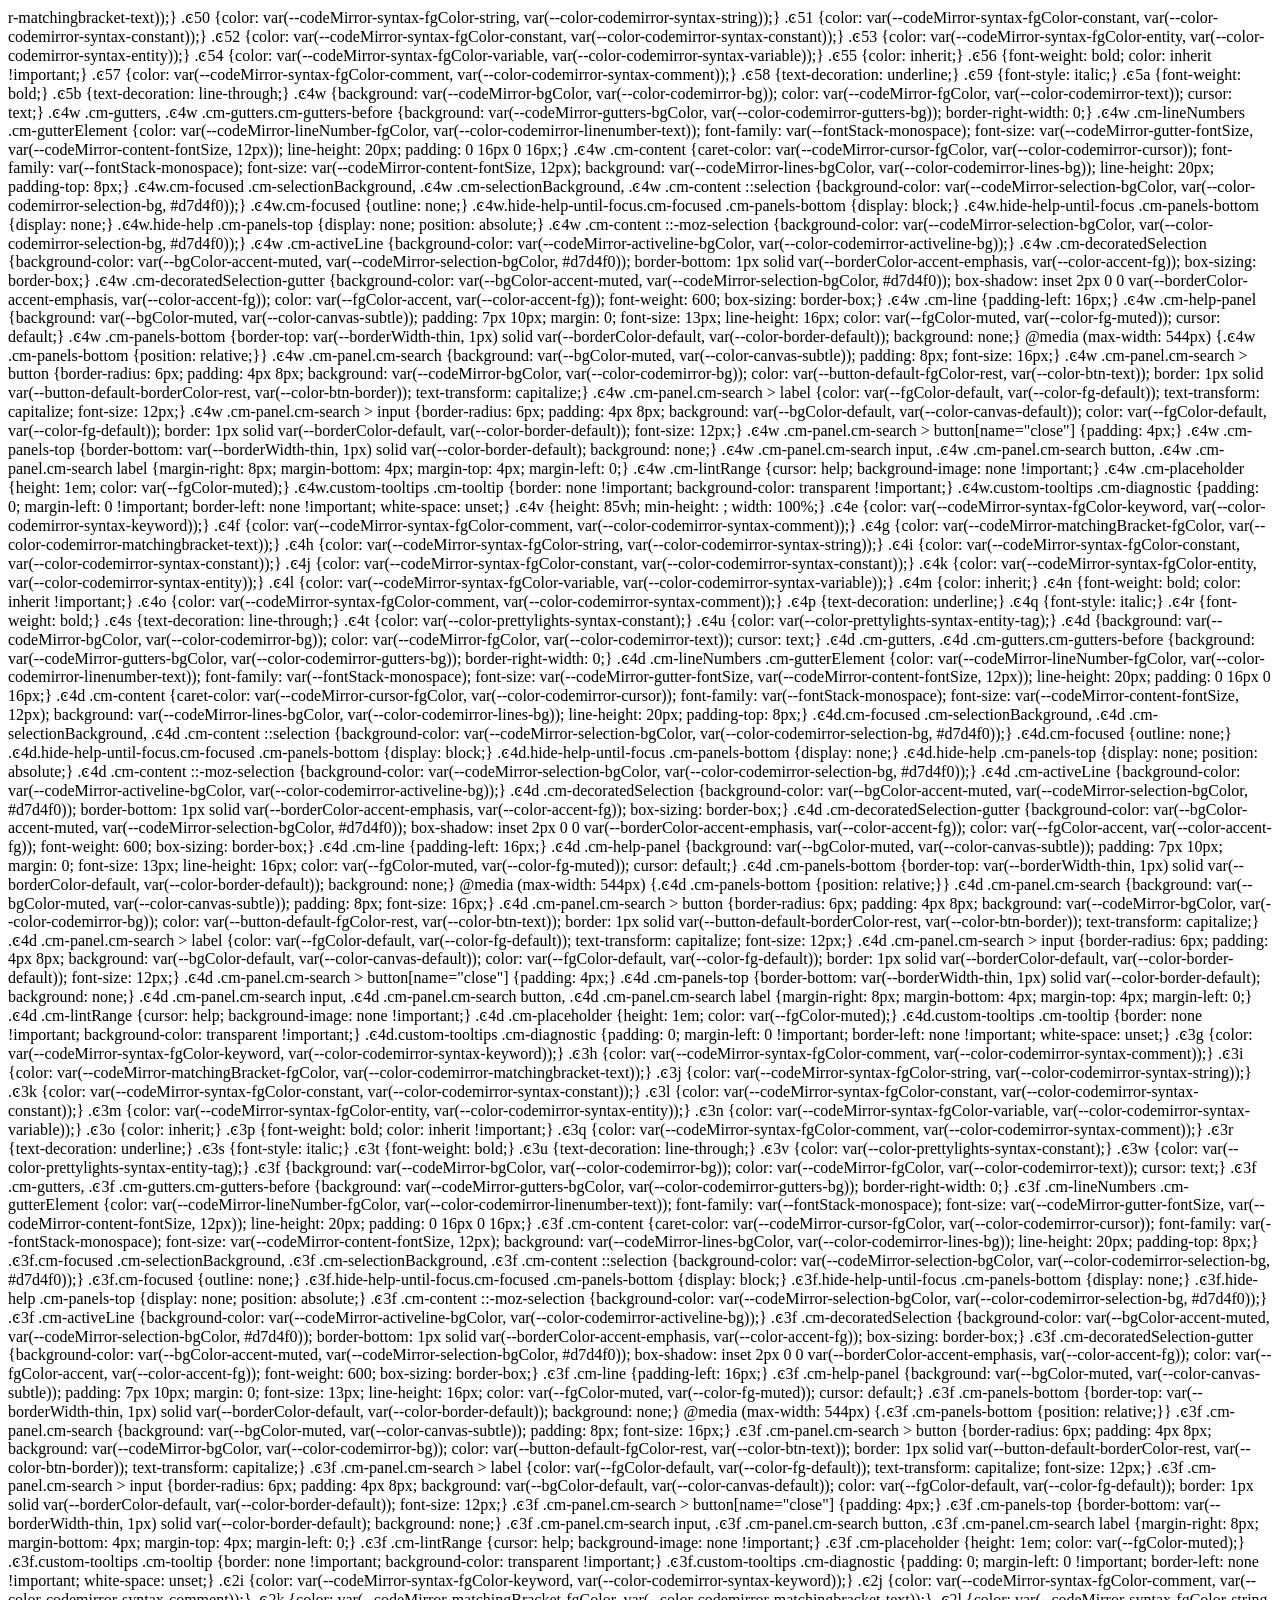
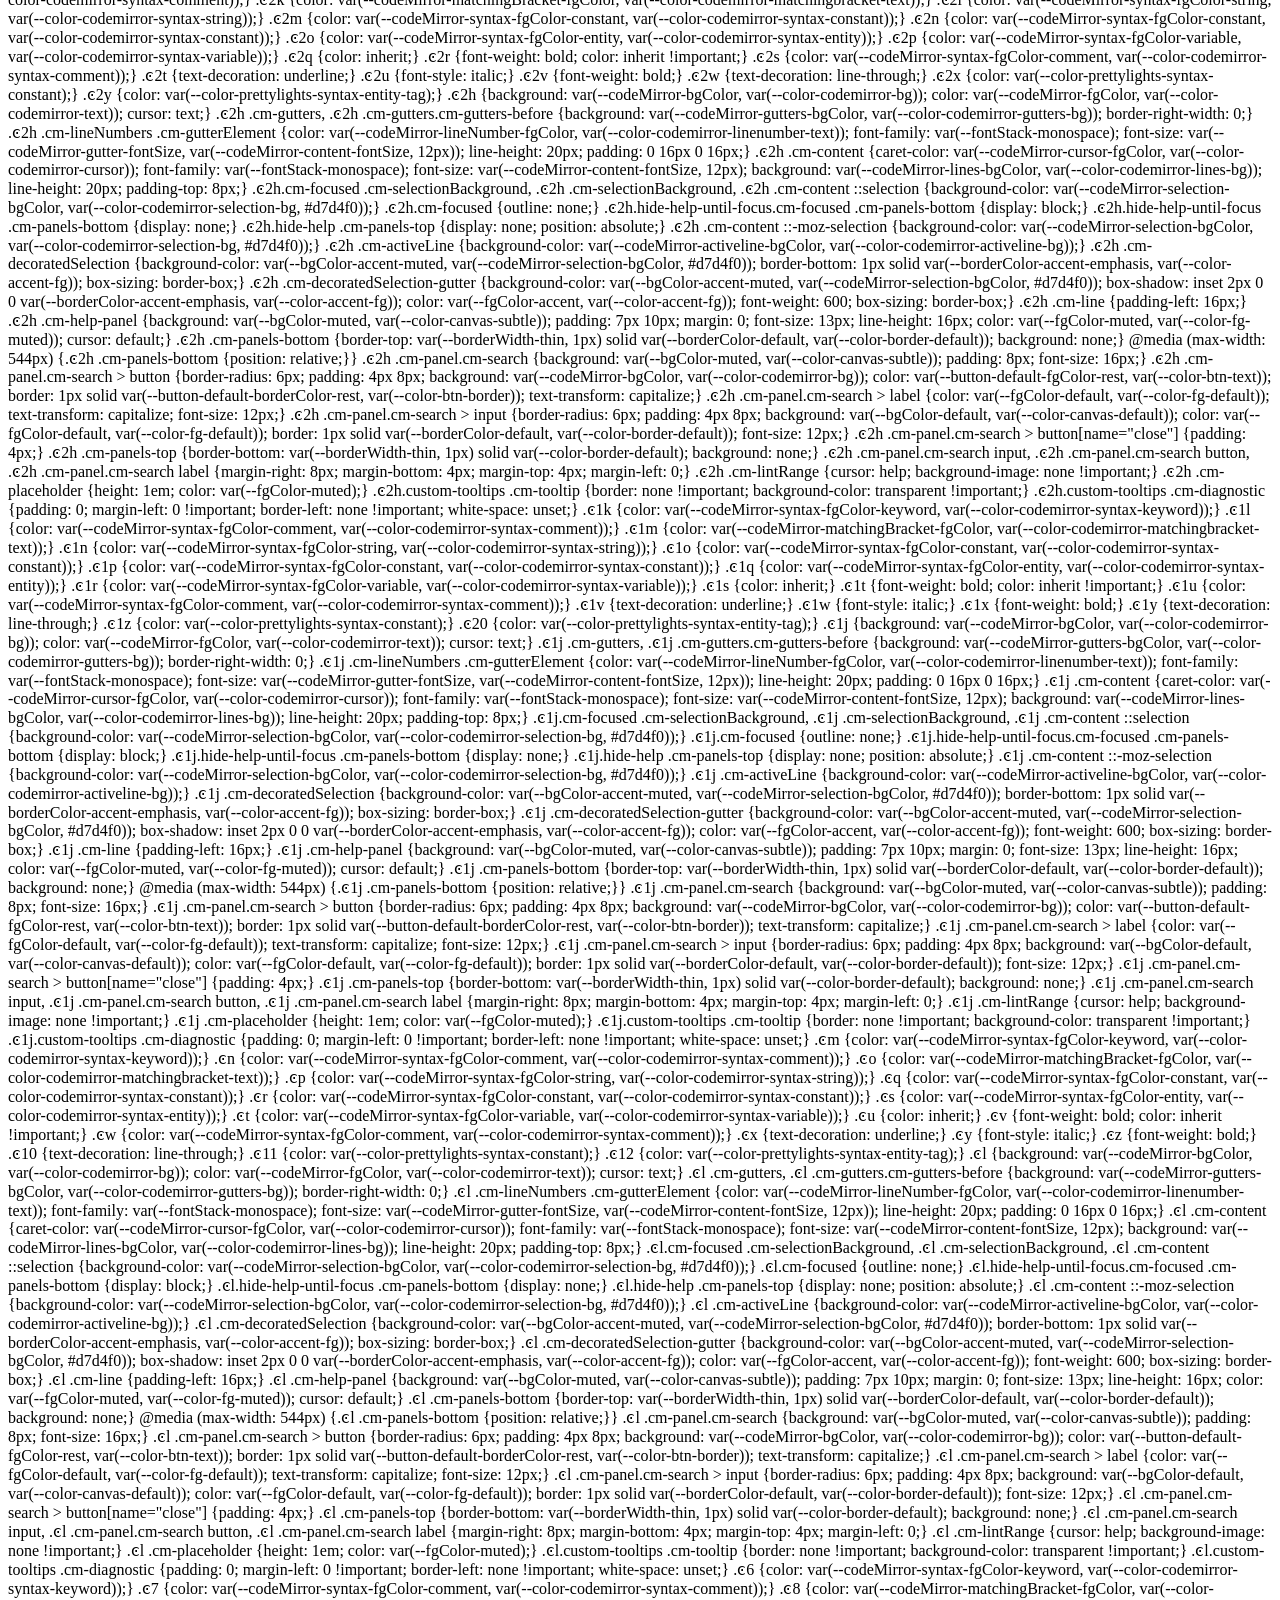
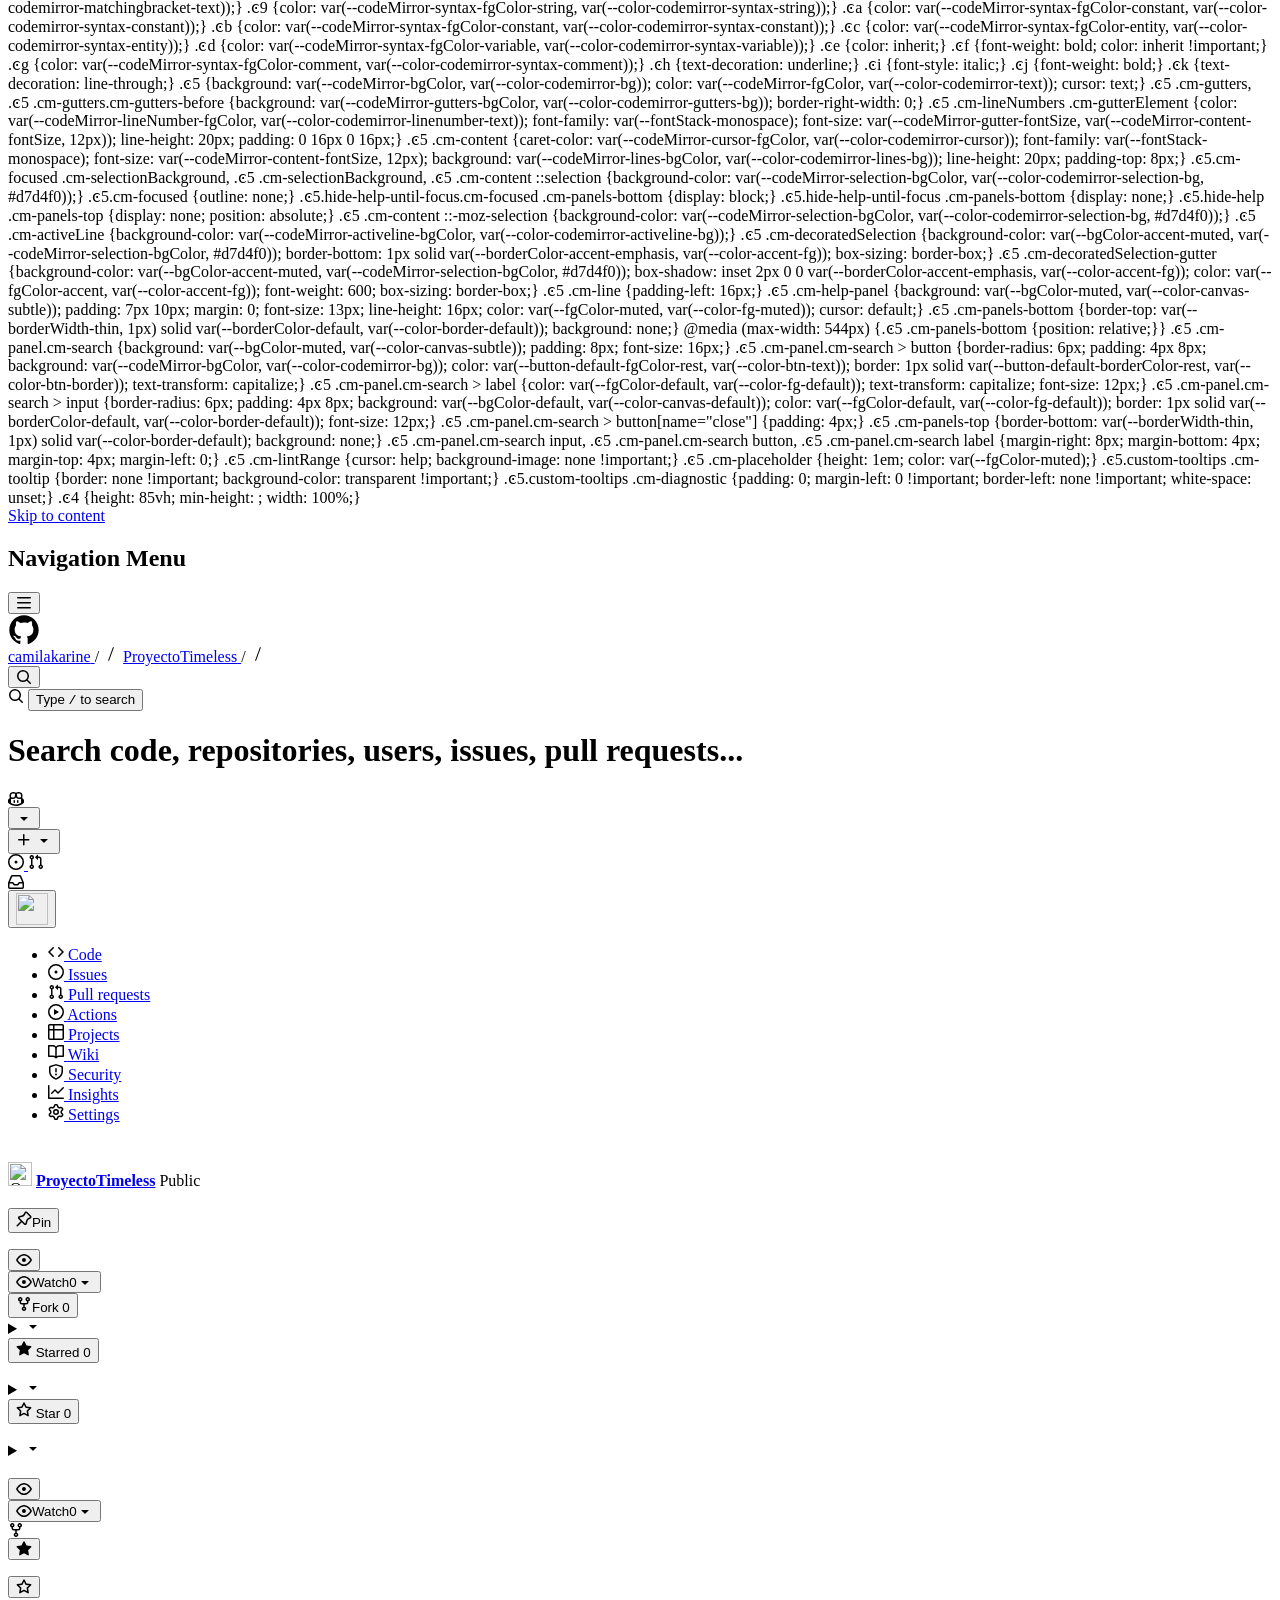
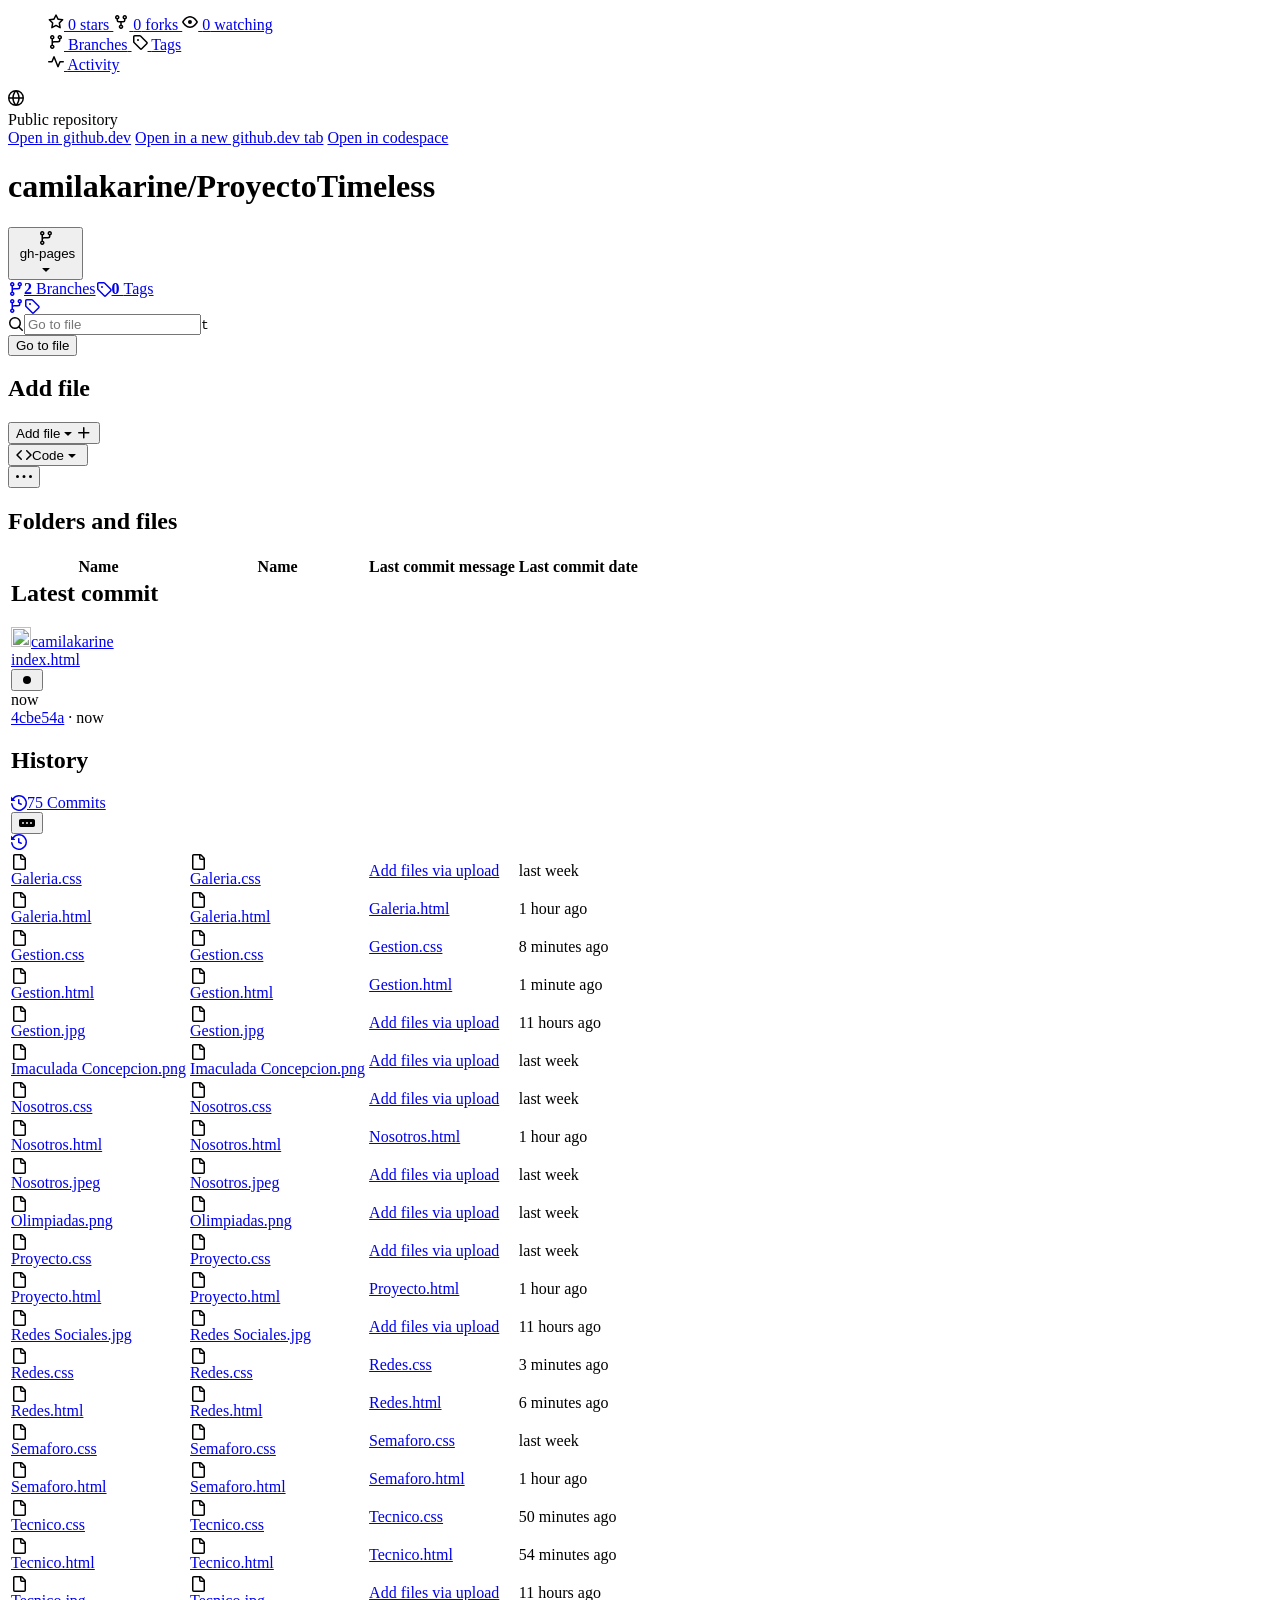
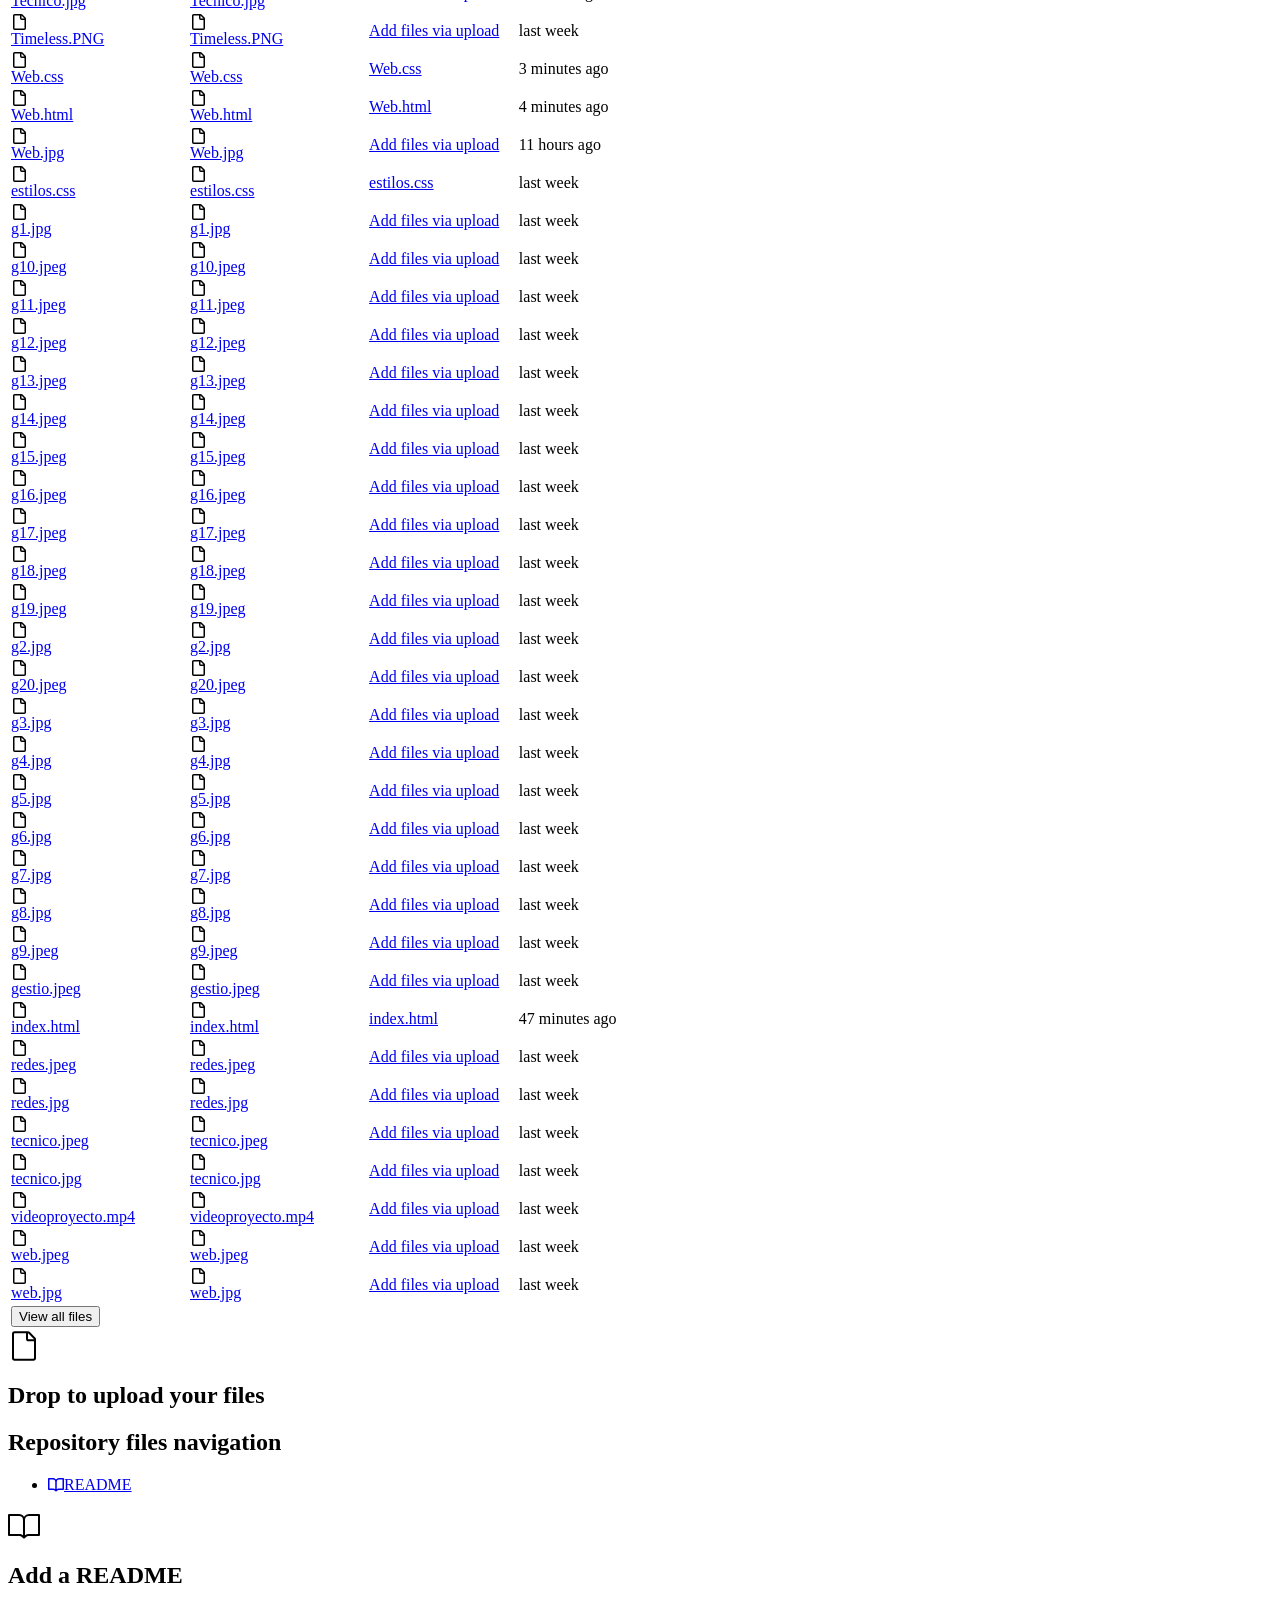
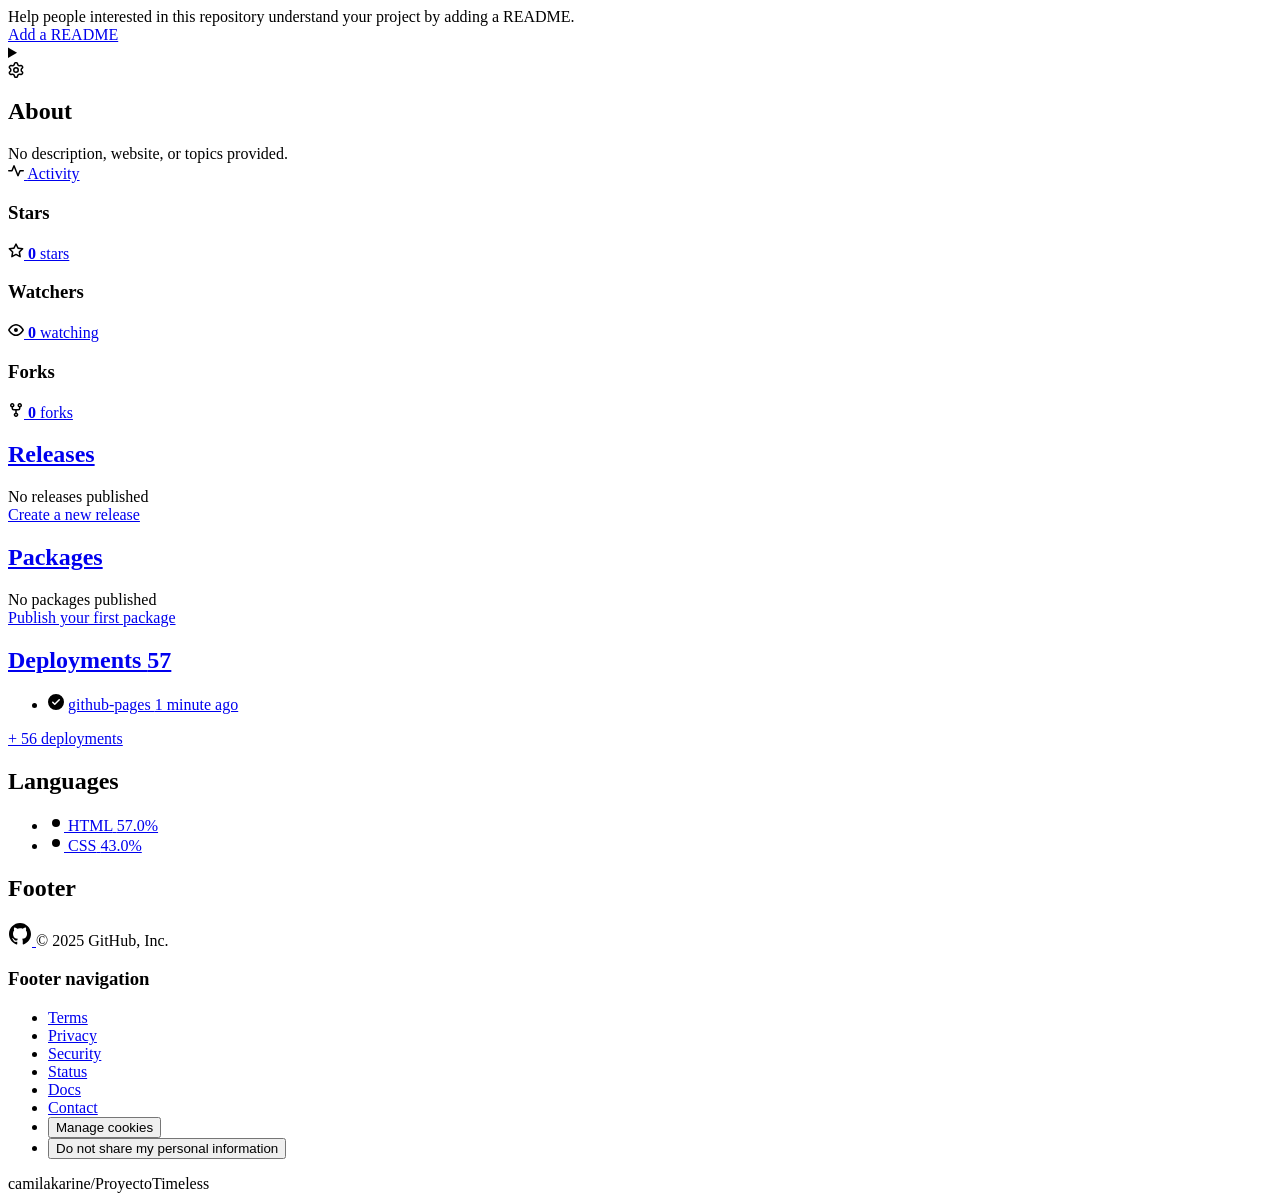
==== commit da22ca85: "Update camilakarine_ProyectoTimeless.html" ====
--- a/camilakarine_ProyectoTimeless.html
+++ b/camilakarine_ProyectoTimeless.html
@@ -1,1382 +1,5 @@
-<!DOCTYPE html>
-<!-- saved from url=(0048)https://github.com/camilakarine/ProyectoTimeless -->
-<html lang="en" data-color-mode="auto" data-light-theme="light" data-dark-theme="dark" data-a11y-animated-images="system" data-a11y-link-underlines="true" class="js-focus-visible" data-turbo-loaded=""><head><meta http-equiv="Content-Type" content="text/html; charset=UTF-8"><style>.ͼ1.cm-focused {outline: 1px dotted #212121;}
-.ͼ1 {position: relative !important; box-sizing: border-box; display: flex !important; flex-direction: column;}
-.ͼ1 .cm-scroller {display: flex !important; align-items: flex-start !important; font-family: monospace; line-height: 1.4; height: 100%; overflow-x: auto; position: relative; z-index: 0; overflow-anchor: none;}
-.ͼ1 .cm-content[contenteditable=true] {-webkit-user-modify: read-write-plaintext-only;}
-.ͼ1 .cm-content {margin: 0; flex-grow: 2; flex-shrink: 0; display: block; white-space: pre; word-wrap: normal; box-sizing: border-box; min-height: 100%; padding: 4px 0; outline: none;}
-.ͼ1 .cm-lineWrapping {white-space: pre-wrap; white-space: break-spaces; word-break: break-word; overflow-wrap: anywhere; flex-shrink: 1;}
-.ͼ2 .cm-content {caret-color: black;}
-.ͼ3 .cm-content {caret-color: white;}
-.ͼ1 .cm-line {display: block; padding: 0 2px 0 6px;}
-.ͼ1 .cm-layer > * {position: absolute;}
-.ͼ1 .cm-layer {position: absolute; left: 0; top: 0; contain: size style;}
-.ͼ2 .cm-selectionBackground {background: #d9d9d9;}
-.ͼ3 .cm-selectionBackground {background: #222;}
-.ͼ2.cm-focused > .cm-scroller > .cm-selectionLayer .cm-selectionBackground {background: #d7d4f0;}
-.ͼ3.cm-focused > .cm-scroller > .cm-selectionLayer .cm-selectionBackground {background: #233;}
-.ͼ1 .cm-cursorLayer {pointer-events: none;}
-.ͼ1.cm-focused > .cm-scroller > .cm-cursorLayer {animation: steps(1) cm-blink 1.2s infinite;}
-@keyframes cm-blink {50% {opacity: 0;}}
-@keyframes cm-blink2 {50% {opacity: 0;}}
-.ͼ1 .cm-cursor, .ͼ1 .cm-dropCursor {border-left: 1.2px solid black; margin-left: -0.6px; pointer-events: none;}
-.ͼ1 .cm-cursor {display: none;}
-.ͼ3 .cm-cursor {border-left-color: #ddd;}
-.ͼ1 .cm-dropCursor {position: absolute;}
-.ͼ1.cm-focused > .cm-scroller > .cm-cursorLayer .cm-cursor {display: block;}
-.ͼ1 .cm-iso {unicode-bidi: isolate;}
-.ͼ1 .cm-announced {position: fixed; top: -10000px;}
-@media print {.ͼ1 .cm-announced {display: none;}}
-.ͼ2 .cm-activeLine {background-color: #cceeff44;}
-.ͼ3 .cm-activeLine {background-color: #99eeff33;}
-.ͼ2 .cm-specialChar {color: red;}
-.ͼ3 .cm-specialChar {color: #f78;}
-.ͼ1 .cm-gutters {flex-shrink: 0; display: flex; height: 100%; box-sizing: border-box; z-index: 200;}
-.ͼ1 .cm-gutters-before {inset-inline-start: 0;}
-.ͼ1 .cm-gutters-after {inset-inline-end: 0;}
-.ͼ2 .cm-gutters.cm-gutters-before {border-right-width: 1px;}
-.ͼ2 .cm-gutters.cm-gutters-after {border-left-width: 1px;}
-.ͼ2 .cm-gutters {background-color: #f5f5f5; color: #6c6c6c; border: 0px solid #ddd;}
-.ͼ3 .cm-gutters {background-color: #333338; color: #ccc;}
-.ͼ1 .cm-gutter {display: flex !important; flex-direction: column; flex-shrink: 0; box-sizing: border-box; min-height: 100%; overflow: hidden;}
-.ͼ1 .cm-gutterElement {box-sizing: border-box;}
-.ͼ1 .cm-lineNumbers .cm-gutterElement {padding: 0 3px 0 5px; min-width: 20px; text-align: right; white-space: nowrap;}
-.ͼ2 .cm-activeLineGutter {background-color: #e2f2ff;}
-.ͼ3 .cm-activeLineGutter {background-color: #222227;}
-.ͼ1 .cm-panels {box-sizing: border-box; position: sticky; left: 0; right: 0; z-index: 300;}
-.ͼ2 .cm-panels {background-color: #f5f5f5; color: black;}
-.ͼ2 .cm-panels-top {border-bottom: 1px solid #ddd;}
-.ͼ2 .cm-panels-bottom {border-top: 1px solid #ddd;}
-.ͼ3 .cm-panels {background-color: #333338; color: white;}
-.ͼ1 .cm-dialog label {font-size: 80%;}
-.ͼ1 .cm-dialog {padding: 2px 19px 4px 6px; position: relative;}
-.ͼ1 .cm-dialog-close {position: absolute; top: 3px; right: 4px; background-color: inherit; border: none; font: inherit; font-size: 14px; padding: 0;}
-.ͼ1 .cm-tab {display: inline-block; overflow: hidden; vertical-align: bottom;}
-.ͼ1 .cm-widgetBuffer {vertical-align: text-top; height: 1em; width: 0; display: inline;}
-.ͼ1 .cm-placeholder {color: #888; display: inline-block; vertical-align: top; user-select: none;}
-.ͼ1 .cm-highlightSpace {background-image: radial-gradient(circle at 50% 55%, #aaa 20%, transparent 5%); background-position: center;}
-.ͼ1 .cm-highlightTab {background-image: url('data:image/svg+xml,<svg xmlns="http://www.w3.org/2000/svg" width="200" height="20"><path stroke="%23888" stroke-width="1" fill="none" d="M1 10H196L190 5M190 15L196 10M197 4L197 16"/></svg>'); background-size: auto 100%; background-position: right 90%; background-repeat: no-repeat;}
-.ͼ1 .cm-trailingSpace {background-color: #ff332255;}
-.ͼ1 .cm-button {vertical-align: middle; color: inherit; font-size: 70%; padding: .2em 1em; border-radius: 1px;}
-.ͼ2 .cm-button:active {background-image: linear-gradient(#b4b4b4, #d0d3d6);}
-.ͼ2 .cm-button {background-image: linear-gradient(#eff1f5, #d9d9df); border: 1px solid #888;}
-.ͼ3 .cm-button:active {background-image: linear-gradient(#111, #333);}
-.ͼ3 .cm-button {background-image: linear-gradient(#393939, #111); border: 1px solid #888;}
-.ͼ1 .cm-textfield {vertical-align: middle; color: inherit; font-size: 70%; border: 1px solid silver; padding: .2em .5em;}
-.ͼ2 .cm-textfield {background-color: white;}
-.ͼ3 .cm-textfield {border: 1px solid #555; background-color: inherit;}
-.ͼ1 .cm-panel.cm-search [name=close] {position: absolute; top: 0; right: 4px; background-color: inherit; border: none; font: inherit; padding: 0; margin: 0;}
-.ͼ1 .cm-panel.cm-search input, .ͼ1 .cm-panel.cm-search button, .ͼ1 .cm-panel.cm-search label {margin: .2em .6em .2em 0;}
-.ͼ1 .cm-panel.cm-search input[type=checkbox] {margin-right: .2em;}
-.ͼ1 .cm-panel.cm-search label {font-size: 80%; white-space: pre;}
-.ͼ1 .cm-panel.cm-search {padding: 2px 6px 4px; position: relative;}
-.ͼ2 .cm-searchMatch {background-color: #ffff0054;}
-.ͼ3 .cm-searchMatch {background-color: #00ffff8a;}
-.ͼ2 .cm-searchMatch-selected {background-color: #ff6a0054;}
-.ͼ3 .cm-searchMatch-selected {background-color: #ff00ff8a;}
-.ͼ1.cm-focused .cm-matchingBracket {background-color: #328c8252;}
-.ͼ1.cm-focused .cm-nonmatchingBracket {background-color: #bb555544;}
-.ͼw2 {color: var(--codeMirror-syntax-fgColor-keyword, var(--color-codemirror-syntax-keyword));}
-.ͼw3 {color: var(--codeMirror-syntax-fgColor-comment, var(--color-codemirror-syntax-comment));}
-.ͼw4 {color: var(--codeMirror-matchingBracket-fgColor, var(--color-codemirror-matchingbracket-text));}
-.ͼw5 {color: var(--codeMirror-syntax-fgColor-string, var(--color-codemirror-syntax-string));}
-.ͼw6 {color: var(--codeMirror-syntax-fgColor-constant, var(--color-codemirror-syntax-constant));}
-.ͼw7 {color: var(--codeMirror-syntax-fgColor-constant, var(--color-codemirror-syntax-constant));}
-.ͼw8 {color: var(--codeMirror-syntax-fgColor-entity, var(--color-codemirror-syntax-entity));}
-.ͼw9 {color: var(--codeMirror-syntax-fgColor-variable, var(--color-codemirror-syntax-variable));}
-.ͼwa {color: inherit;}
-.ͼwb {font-weight: bold; color: inherit !important;}
-.ͼwc {color: var(--codeMirror-syntax-fgColor-comment, var(--color-codemirror-syntax-comment));}
-.ͼwd {text-decoration: underline;}
-.ͼwe {font-style: italic;}
-.ͼwf {font-weight: bold;}
-.ͼwg {text-decoration: line-through;}
-.ͼwh {color: var(--color-prettylights-syntax-constant);}
-.ͼwi {color: var(--color-prettylights-syntax-entity-tag);}
-.ͼw1 {background: var(--codeMirror-bgColor, var(--color-codemirror-bg)); color: var(--codeMirror-fgColor, var(--color-codemirror-text)); cursor: text;}
-.ͼw1 .cm-gutters, .ͼw1 .cm-gutters.cm-gutters-before {background: var(--codeMirror-gutters-bgColor, var(--color-codemirror-gutters-bg)); border-right-width: 0;}
-.ͼw1 .cm-lineNumbers .cm-gutterElement {color: var(--codeMirror-lineNumber-fgColor, var(--color-codemirror-linenumber-text)); font-family: var(--fontStack-monospace); font-size: var(--codeMirror-gutter-fontSize, var(--codeMirror-content-fontSize, 12px)); line-height: 20px; padding: 0 16px 0 16px;}
-.ͼw1 .cm-content {caret-color: var(--codeMirror-cursor-fgColor, var(--color-codemirror-cursor)); font-family: var(--fontStack-monospace); font-size: var(--codeMirror-content-fontSize, 12px); background: var(--codeMirror-lines-bgColor, var(--color-codemirror-lines-bg)); line-height: 20px; padding-top: 8px;}
-.ͼw1.cm-focused .cm-selectionBackground, .ͼw1 .cm-selectionBackground, .ͼw1 .cm-content ::selection {background-color: var(--codeMirror-selection-bgColor, var(--color-codemirror-selection-bg, #d7d4f0));}
-.ͼw1.cm-focused {outline: none;}
-.ͼw1.hide-help-until-focus.cm-focused .cm-panels-bottom {display: block;}
-.ͼw1.hide-help-until-focus .cm-panels-bottom {display: none;}
-.ͼw1.hide-help .cm-panels-top {display: none; position: absolute;}
-.ͼw1 .cm-content ::-moz-selection {background-color: var(--codeMirror-selection-bgColor, var(--color-codemirror-selection-bg, #d7d4f0));}
-.ͼw1 .cm-activeLine {background-color: var(--codeMirror-activeline-bgColor, var(--color-codemirror-activeline-bg));}
-.ͼw1 .cm-decoratedSelection {background-color: var(--bgColor-accent-muted, var(--codeMirror-selection-bgColor, #d7d4f0)); border-bottom: 1px solid var(--borderColor-accent-emphasis, var(--color-accent-fg)); box-sizing: border-box;}
-.ͼw1 .cm-decoratedSelection-gutter {background-color: var(--bgColor-accent-muted, var(--codeMirror-selection-bgColor, #d7d4f0)); box-shadow: inset 2px 0 0 var(--borderColor-accent-emphasis, var(--color-accent-fg)); color: var(--fgColor-accent, var(--color-accent-fg)); font-weight: 600; box-sizing: border-box;}
-.ͼw1 .cm-line {padding-left: 16px;}
-.ͼw1 .cm-help-panel {background: var(--bgColor-muted, var(--color-canvas-subtle)); padding: 7px 10px; margin: 0; font-size: 13px; line-height: 16px; color: var(--fgColor-muted, var(--color-fg-muted)); cursor: default;}
-.ͼw1 .cm-panels-bottom {border-top: var(--borderWidth-thin, 1px) solid var(--borderColor-default, var(--color-border-default)); background: none;}
-@media (max-width: 544px) {.ͼw1 .cm-panels-bottom {position: relative;}}
-.ͼw1 .cm-panel.cm-search {background: var(--bgColor-muted, var(--color-canvas-subtle)); padding: 8px; font-size: 16px;}
-.ͼw1 .cm-panel.cm-search > button {border-radius: 6px; padding: 4px 8px; background: var(--codeMirror-bgColor, var(--color-codemirror-bg)); color: var(--button-default-fgColor-rest, var(--color-btn-text)); border: 1px solid var(--button-default-borderColor-rest, var(--color-btn-border)); text-transform: capitalize;}
-.ͼw1 .cm-panel.cm-search > label {color: var(--fgColor-default, var(--color-fg-default)); text-transform: capitalize; font-size: 12px;}
-.ͼw1 .cm-panel.cm-search > input {border-radius: 6px; padding: 4px 8px; background: var(--bgColor-default, var(--color-canvas-default)); color: var(--fgColor-default, var(--color-fg-default)); border: 1px solid var(--borderColor-default, var(--color-border-default)); font-size: 12px;}
-.ͼw1 .cm-panel.cm-search > button[name="close"] {padding: 4px;}
-.ͼw1 .cm-panels-top {border-bottom: var(--borderWidth-thin, 1px) solid var(--color-border-default); background: none;}
-.ͼw1 .cm-panel.cm-search input, .ͼw1 .cm-panel.cm-search button, .ͼw1 .cm-panel.cm-search label {margin-right: 8px; margin-bottom: 4px; margin-top: 4px; margin-left: 0;}
-.ͼw1 .cm-lintRange {cursor: help; background-image: none !important;}
-.ͼw1 .cm-placeholder {height: 1em; color: var(--fgColor-muted);}
-.ͼw1.custom-tooltips .cm-tooltip {border: none !important; background-color: transparent !important;}
-.ͼw1.custom-tooltips .cm-diagnostic {padding: 0; margin-left: 0 !important; border-left: none !important; white-space: unset;}
-.ͼv4 {color: var(--codeMirror-syntax-fgColor-keyword, var(--color-codemirror-syntax-keyword));}
-.ͼv5 {color: var(--codeMirror-syntax-fgColor-comment, var(--color-codemirror-syntax-comment));}
-.ͼv6 {color: var(--codeMirror-matchingBracket-fgColor, var(--color-codemirror-matchingbracket-text));}
-.ͼv7 {color: var(--codeMirror-syntax-fgColor-string, var(--color-codemirror-syntax-string));}
-.ͼv8 {color: var(--codeMirror-syntax-fgColor-constant, var(--color-codemirror-syntax-constant));}
-.ͼv9 {color: var(--codeMirror-syntax-fgColor-constant, var(--color-codemirror-syntax-constant));}
-.ͼva {color: var(--codeMirror-syntax-fgColor-entity, var(--color-codemirror-syntax-entity));}
-.ͼvb {color: var(--codeMirror-syntax-fgColor-variable, var(--color-codemirror-syntax-variable));}
-.ͼvc {color: inherit;}
-.ͼvd {font-weight: bold; color: inherit !important;}
-.ͼve {color: var(--codeMirror-syntax-fgColor-comment, var(--color-codemirror-syntax-comment));}
-.ͼvf {text-decoration: underline;}
-.ͼvg {font-style: italic;}
-.ͼvh {font-weight: bold;}
-.ͼvi {text-decoration: line-through;}
-.ͼvj {color: var(--color-prettylights-syntax-constant);}
-.ͼvk {color: var(--color-prettylights-syntax-entity-tag);}
-.ͼv3 {background: var(--codeMirror-bgColor, var(--color-codemirror-bg)); color: var(--codeMirror-fgColor, var(--color-codemirror-text)); cursor: text;}
-.ͼv3 .cm-gutters, .ͼv3 .cm-gutters.cm-gutters-before {background: var(--codeMirror-gutters-bgColor, var(--color-codemirror-gutters-bg)); border-right-width: 0;}
-.ͼv3 .cm-lineNumbers .cm-gutterElement {color: var(--codeMirror-lineNumber-fgColor, var(--color-codemirror-linenumber-text)); font-family: var(--fontStack-monospace); font-size: var(--codeMirror-gutter-fontSize, var(--codeMirror-content-fontSize, 12px)); line-height: 20px; padding: 0 16px 0 16px;}
-.ͼv3 .cm-content {caret-color: var(--codeMirror-cursor-fgColor, var(--color-codemirror-cursor)); font-family: var(--fontStack-monospace); font-size: var(--codeMirror-content-fontSize, 12px); background: var(--codeMirror-lines-bgColor, var(--color-codemirror-lines-bg)); line-height: 20px; padding-top: 8px;}
-.ͼv3.cm-focused .cm-selectionBackground, .ͼv3 .cm-selectionBackground, .ͼv3 .cm-content ::selection {background-color: var(--codeMirror-selection-bgColor, var(--color-codemirror-selection-bg, #d7d4f0));}
-.ͼv3.cm-focused {outline: none;}
-.ͼv3.hide-help-until-focus.cm-focused .cm-panels-bottom {display: block;}
-.ͼv3.hide-help-until-focus .cm-panels-bottom {display: none;}
-.ͼv3.hide-help .cm-panels-top {display: none; position: absolute;}
-.ͼv3 .cm-content ::-moz-selection {background-color: var(--codeMirror-selection-bgColor, var(--color-codemirror-selection-bg, #d7d4f0));}
-.ͼv3 .cm-activeLine {background-color: var(--codeMirror-activeline-bgColor, var(--color-codemirror-activeline-bg));}
-.ͼv3 .cm-decoratedSelection {background-color: var(--bgColor-accent-muted, var(--codeMirror-selection-bgColor, #d7d4f0)); border-bottom: 1px solid var(--borderColor-accent-emphasis, var(--color-accent-fg)); box-sizing: border-box;}
-.ͼv3 .cm-decoratedSelection-gutter {background-color: var(--bgColor-accent-muted, var(--codeMirror-selection-bgColor, #d7d4f0)); box-shadow: inset 2px 0 0 var(--borderColor-accent-emphasis, var(--color-accent-fg)); color: var(--fgColor-accent, var(--color-accent-fg)); font-weight: 600; box-sizing: border-box;}
-.ͼv3 .cm-line {padding-left: 16px;}
-.ͼv3 .cm-help-panel {background: var(--bgColor-muted, var(--color-canvas-subtle)); padding: 7px 10px; margin: 0; font-size: 13px; line-height: 16px; color: var(--fgColor-muted, var(--color-fg-muted)); cursor: default;}
-.ͼv3 .cm-panels-bottom {border-top: var(--borderWidth-thin, 1px) solid var(--borderColor-default, var(--color-border-default)); background: none;}
-@media (max-width: 544px) {.ͼv3 .cm-panels-bottom {position: relative;}}
-.ͼv3 .cm-panel.cm-search {background: var(--bgColor-muted, var(--color-canvas-subtle)); padding: 8px; font-size: 16px;}
-.ͼv3 .cm-panel.cm-search > button {border-radius: 6px; padding: 4px 8px; background: var(--codeMirror-bgColor, var(--color-codemirror-bg)); color: var(--button-default-fgColor-rest, var(--color-btn-text)); border: 1px solid var(--button-default-borderColor-rest, var(--color-btn-border)); text-transform: capitalize;}
-.ͼv3 .cm-panel.cm-search > label {color: var(--fgColor-default, var(--color-fg-default)); text-transform: capitalize; font-size: 12px;}
-.ͼv3 .cm-panel.cm-search > input {border-radius: 6px; padding: 4px 8px; background: var(--bgColor-default, var(--color-canvas-default)); color: var(--fgColor-default, var(--color-fg-default)); border: 1px solid var(--borderColor-default, var(--color-border-default)); font-size: 12px;}
-.ͼv3 .cm-panel.cm-search > button[name="close"] {padding: 4px;}
-.ͼv3 .cm-panels-top {border-bottom: var(--borderWidth-thin, 1px) solid var(--color-border-default); background: none;}
-.ͼv3 .cm-panel.cm-search input, .ͼv3 .cm-panel.cm-search button, .ͼv3 .cm-panel.cm-search label {margin-right: 8px; margin-bottom: 4px; margin-top: 4px; margin-left: 0;}
-.ͼv3 .cm-lintRange {cursor: help; background-image: none !important;}
-.ͼv3 .cm-placeholder {height: 1em; color: var(--fgColor-muted);}
-.ͼv3.custom-tooltips .cm-tooltip {border: none !important; background-color: transparent !important;}
-.ͼv3.custom-tooltips .cm-diagnostic {padding: 0; margin-left: 0 !important; border-left: none !important; white-space: unset;}
-.ͼu6 {color: var(--codeMirror-syntax-fgColor-keyword, var(--color-codemirror-syntax-keyword));}
-.ͼu7 {color: var(--codeMirror-syntax-fgColor-comment, var(--color-codemirror-syntax-comment));}
-.ͼu8 {color: var(--codeMirror-matchingBracket-fgColor, var(--color-codemirror-matchingbracket-text));}
-.ͼu9 {color: var(--codeMirror-syntax-fgColor-string, var(--color-codemirror-syntax-string));}
-.ͼua {color: var(--codeMirror-syntax-fgColor-constant, var(--color-codemirror-syntax-constant));}
-.ͼub {color: var(--codeMirror-syntax-fgColor-constant, var(--color-codemirror-syntax-constant));}
-.ͼuc {color: var(--codeMirror-syntax-fgColor-entity, var(--color-codemirror-syntax-entity));}
-.ͼud {color: var(--codeMirror-syntax-fgColor-variable, var(--color-codemirror-syntax-variable));}
-.ͼue {color: inherit;}
-.ͼuf {font-weight: bold; color: inherit !important;}
-.ͼug {color: var(--codeMirror-syntax-fgColor-comment, var(--color-codemirror-syntax-comment));}
-.ͼuh {text-decoration: underline;}
-.ͼui {font-style: italic;}
-.ͼuj {font-weight: bold;}
-.ͼuk {text-decoration: line-through;}
-.ͼul {color: var(--color-prettylights-syntax-constant);}
-.ͼum {color: var(--color-prettylights-syntax-entity-tag);}
-.ͼu5 {background: var(--codeMirror-bgColor, var(--color-codemirror-bg)); color: var(--codeMirror-fgColor, var(--color-codemirror-text)); cursor: text;}
-.ͼu5 .cm-gutters, .ͼu5 .cm-gutters.cm-gutters-before {background: var(--codeMirror-gutters-bgColor, var(--color-codemirror-gutters-bg)); border-right-width: 0;}
-.ͼu5 .cm-lineNumbers .cm-gutterElement {color: var(--codeMirror-lineNumber-fgColor, var(--color-codemirror-linenumber-text)); font-family: var(--fontStack-monospace); font-size: var(--codeMirror-gutter-fontSize, var(--codeMirror-content-fontSize, 12px)); line-height: 20px; padding: 0 16px 0 16px;}
-.ͼu5 .cm-content {caret-color: var(--codeMirror-cursor-fgColor, var(--color-codemirror-cursor)); font-family: var(--fontStack-monospace); font-size: var(--codeMirror-content-fontSize, 12px); background: var(--codeMirror-lines-bgColor, var(--color-codemirror-lines-bg)); line-height: 20px; padding-top: 8px;}
-.ͼu5.cm-focused .cm-selectionBackground, .ͼu5 .cm-selectionBackground, .ͼu5 .cm-content ::selection {background-color: var(--codeMirror-selection-bgColor, var(--color-codemirror-selection-bg, #d7d4f0));}
-.ͼu5.cm-focused {outline: none;}
-.ͼu5.hide-help-until-focus.cm-focused .cm-panels-bottom {display: block;}
-.ͼu5.hide-help-until-focus .cm-panels-bottom {display: none;}
-.ͼu5.hide-help .cm-panels-top {display: none; position: absolute;}
-.ͼu5 .cm-content ::-moz-selection {background-color: var(--codeMirror-selection-bgColor, var(--color-codemirror-selection-bg, #d7d4f0));}
-.ͼu5 .cm-activeLine {background-color: var(--codeMirror-activeline-bgColor, var(--color-codemirror-activeline-bg));}
-.ͼu5 .cm-decoratedSelection {background-color: var(--bgColor-accent-muted, var(--codeMirror-selection-bgColor, #d7d4f0)); border-bottom: 1px solid var(--borderColor-accent-emphasis, var(--color-accent-fg)); box-sizing: border-box;}
-.ͼu5 .cm-decoratedSelection-gutter {background-color: var(--bgColor-accent-muted, var(--codeMirror-selection-bgColor, #d7d4f0)); box-shadow: inset 2px 0 0 var(--borderColor-accent-emphasis, var(--color-accent-fg)); color: var(--fgColor-accent, var(--color-accent-fg)); font-weight: 600; box-sizing: border-box;}
-.ͼu5 .cm-line {padding-left: 16px;}
-.ͼu5 .cm-help-panel {background: var(--bgColor-muted, var(--color-canvas-subtle)); padding: 7px 10px; margin: 0; font-size: 13px; line-height: 16px; color: var(--fgColor-muted, var(--color-fg-muted)); cursor: default;}
-.ͼu5 .cm-panels-bottom {border-top: var(--borderWidth-thin, 1px) solid var(--borderColor-default, var(--color-border-default)); background: none;}
-@media (max-width: 544px) {.ͼu5 .cm-panels-bottom {position: relative;}}
-.ͼu5 .cm-panel.cm-search {background: var(--bgColor-muted, var(--color-canvas-subtle)); padding: 8px; font-size: 16px;}
-.ͼu5 .cm-panel.cm-search > button {border-radius: 6px; padding: 4px 8px; background: var(--codeMirror-bgColor, var(--color-codemirror-bg)); color: var(--button-default-fgColor-rest, var(--color-btn-text)); border: 1px solid var(--button-default-borderColor-rest, var(--color-btn-border)); text-transform: capitalize;}
-.ͼu5 .cm-panel.cm-search > label {color: var(--fgColor-default, var(--color-fg-default)); text-transform: capitalize; font-size: 12px;}
-.ͼu5 .cm-panel.cm-search > input {border-radius: 6px; padding: 4px 8px; background: var(--bgColor-default, var(--color-canvas-default)); color: var(--fgColor-default, var(--color-fg-default)); border: 1px solid var(--borderColor-default, var(--color-border-default)); font-size: 12px;}
-.ͼu5 .cm-panel.cm-search > button[name="close"] {padding: 4px;}
-.ͼu5 .cm-panels-top {border-bottom: var(--borderWidth-thin, 1px) solid var(--color-border-default); background: none;}
-.ͼu5 .cm-panel.cm-search input, .ͼu5 .cm-panel.cm-search button, .ͼu5 .cm-panel.cm-search label {margin-right: 8px; margin-bottom: 4px; margin-top: 4px; margin-left: 0;}
-.ͼu5 .cm-lintRange {cursor: help; background-image: none !important;}
-.ͼu5 .cm-placeholder {height: 1em; color: var(--fgColor-muted);}
-.ͼu5.custom-tooltips .cm-tooltip {border: none !important; background-color: transparent !important;}
-.ͼu5.custom-tooltips .cm-diagnostic {padding: 0; margin-left: 0 !important; border-left: none !important; white-space: unset;}
-.ͼt8 {color: var(--codeMirror-syntax-fgColor-keyword, var(--color-codemirror-syntax-keyword));}
-.ͼt9 {color: var(--codeMirror-syntax-fgColor-comment, var(--color-codemirror-syntax-comment));}
-.ͼta {color: var(--codeMirror-matchingBracket-fgColor, var(--color-codemirror-matchingbracket-text));}
-.ͼtb {color: var(--codeMirror-syntax-fgColor-string, var(--color-codemirror-syntax-string));}
-.ͼtc {color: var(--codeMirror-syntax-fgColor-constant, var(--color-codemirror-syntax-constant));}
-.ͼtd {color: var(--codeMirror-syntax-fgColor-constant, var(--color-codemirror-syntax-constant));}
-.ͼte {color: var(--codeMirror-syntax-fgColor-entity, var(--color-codemirror-syntax-entity));}
-.ͼtf {color: var(--codeMirror-syntax-fgColor-variable, var(--color-codemirror-syntax-variable));}
-.ͼtg {color: inherit;}
-.ͼth {font-weight: bold; color: inherit !important;}
-.ͼti {color: var(--codeMirror-syntax-fgColor-comment, var(--color-codemirror-syntax-comment));}
-.ͼtj {text-decoration: underline;}
-.ͼtk {font-style: italic;}
-.ͼtl {font-weight: bold;}
-.ͼtm {text-decoration: line-through;}
-.ͼtn {color: var(--color-prettylights-syntax-constant);}
-.ͼto {color: var(--color-prettylights-syntax-entity-tag);}
-.ͼt7 {background: var(--codeMirror-bgColor, var(--color-codemirror-bg)); color: var(--codeMirror-fgColor, var(--color-codemirror-text)); cursor: text;}
-.ͼt7 .cm-gutters, .ͼt7 .cm-gutters.cm-gutters-before {background: var(--codeMirror-gutters-bgColor, var(--color-codemirror-gutters-bg)); border-right-width: 0;}
-.ͼt7 .cm-lineNumbers .cm-gutterElement {color: var(--codeMirror-lineNumber-fgColor, var(--color-codemirror-linenumber-text)); font-family: var(--fontStack-monospace); font-size: var(--codeMirror-gutter-fontSize, var(--codeMirror-content-fontSize, 12px)); line-height: 20px; padding: 0 16px 0 16px;}
-.ͼt7 .cm-content {caret-color: var(--codeMirror-cursor-fgColor, var(--color-codemirror-cursor)); font-family: var(--fontStack-monospace); font-size: var(--codeMirror-content-fontSize, 12px); background: var(--codeMirror-lines-bgColor, var(--color-codemirror-lines-bg)); line-height: 20px; padding-top: 8px;}
-.ͼt7.cm-focused .cm-selectionBackground, .ͼt7 .cm-selectionBackground, .ͼt7 .cm-content ::selection {background-color: var(--codeMirror-selection-bgColor, var(--color-codemirror-selection-bg, #d7d4f0));}
-.ͼt7.cm-focused {outline: none;}
-.ͼt7.hide-help-until-focus.cm-focused .cm-panels-bottom {display: block;}
-.ͼt7.hide-help-until-focus .cm-panels-bottom {display: none;}
-.ͼt7.hide-help .cm-panels-top {display: none; position: absolute;}
-.ͼt7 .cm-content ::-moz-selection {background-color: var(--codeMirror-selection-bgColor, var(--color-codemirror-selection-bg, #d7d4f0));}
-.ͼt7 .cm-activeLine {background-color: var(--codeMirror-activeline-bgColor, var(--color-codemirror-activeline-bg));}
-.ͼt7 .cm-decoratedSelection {background-color: var(--bgColor-accent-muted, var(--codeMirror-selection-bgColor, #d7d4f0)); border-bottom: 1px solid var(--borderColor-accent-emphasis, var(--color-accent-fg)); box-sizing: border-box;}
-.ͼt7 .cm-decoratedSelection-gutter {background-color: var(--bgColor-accent-muted, var(--codeMirror-selection-bgColor, #d7d4f0)); box-shadow: inset 2px 0 0 var(--borderColor-accent-emphasis, var(--color-accent-fg)); color: var(--fgColor-accent, var(--color-accent-fg)); font-weight: 600; box-sizing: border-box;}
-.ͼt7 .cm-line {padding-left: 16px;}
-.ͼt7 .cm-help-panel {background: var(--bgColor-muted, var(--color-canvas-subtle)); padding: 7px 10px; margin: 0; font-size: 13px; line-height: 16px; color: var(--fgColor-muted, var(--color-fg-muted)); cursor: default;}
-.ͼt7 .cm-panels-bottom {border-top: var(--borderWidth-thin, 1px) solid var(--borderColor-default, var(--color-border-default)); background: none;}
-@media (max-width: 544px) {.ͼt7 .cm-panels-bottom {position: relative;}}
-.ͼt7 .cm-panel.cm-search {background: var(--bgColor-muted, var(--color-canvas-subtle)); padding: 8px; font-size: 16px;}
-.ͼt7 .cm-panel.cm-search > button {border-radius: 6px; padding: 4px 8px; background: var(--codeMirror-bgColor, var(--color-codemirror-bg)); color: var(--button-default-fgColor-rest, var(--color-btn-text)); border: 1px solid var(--button-default-borderColor-rest, var(--color-btn-border)); text-transform: capitalize;}
-.ͼt7 .cm-panel.cm-search > label {color: var(--fgColor-default, var(--color-fg-default)); text-transform: capitalize; font-size: 12px;}
-.ͼt7 .cm-panel.cm-search > input {border-radius: 6px; padding: 4px 8px; background: var(--bgColor-default, var(--color-canvas-default)); color: var(--fgColor-default, var(--color-fg-default)); border: 1px solid var(--borderColor-default, var(--color-border-default)); font-size: 12px;}
-.ͼt7 .cm-panel.cm-search > button[name="close"] {padding: 4px;}
-.ͼt7 .cm-panels-top {border-bottom: var(--borderWidth-thin, 1px) solid var(--color-border-default); background: none;}
-.ͼt7 .cm-panel.cm-search input, .ͼt7 .cm-panel.cm-search button, .ͼt7 .cm-panel.cm-search label {margin-right: 8px; margin-bottom: 4px; margin-top: 4px; margin-left: 0;}
-.ͼt7 .cm-lintRange {cursor: help; background-image: none !important;}
-.ͼt7 .cm-placeholder {height: 1em; color: var(--fgColor-muted);}
-.ͼt7.custom-tooltips .cm-tooltip {border: none !important; background-color: transparent !important;}
-.ͼt7.custom-tooltips .cm-diagnostic {padding: 0; margin-left: 0 !important; border-left: none !important; white-space: unset;}
-.ͼsa {color: var(--codeMirror-syntax-fgColor-keyword, var(--color-codemirror-syntax-keyword));}
-.ͼsb {color: var(--codeMirror-syntax-fgColor-comment, var(--color-codemirror-syntax-comment));}
-.ͼsc {color: var(--codeMirror-matchingBracket-fgColor, var(--color-codemirror-matchingbracket-text));}
-.ͼsd {color: var(--codeMirror-syntax-fgColor-string, var(--color-codemirror-syntax-string));}
-.ͼse {color: var(--codeMirror-syntax-fgColor-constant, var(--color-codemirror-syntax-constant));}
-.ͼsf {color: var(--codeMirror-syntax-fgColor-constant, var(--color-codemirror-syntax-constant));}
-.ͼsg {color: var(--codeMirror-syntax-fgColor-entity, var(--color-codemirror-syntax-entity));}
-.ͼsh {color: var(--codeMirror-syntax-fgColor-variable, var(--color-codemirror-syntax-variable));}
-.ͼsi {color: inherit;}
-.ͼsj {font-weight: bold; color: inherit !important;}
-.ͼsk {color: var(--codeMirror-syntax-fgColor-comment, var(--color-codemirror-syntax-comment));}
-.ͼsl {text-decoration: underline;}
-.ͼsm {font-style: italic;}
-.ͼsn {font-weight: bold;}
-.ͼso {text-decoration: line-through;}
-.ͼsp {color: var(--color-prettylights-syntax-constant);}
-.ͼsq {color: var(--color-prettylights-syntax-entity-tag);}
-.ͼs9 {background: var(--codeMirror-bgColor, var(--color-codemirror-bg)); color: var(--codeMirror-fgColor, var(--color-codemirror-text)); cursor: text;}
-.ͼs9 .cm-gutters, .ͼs9 .cm-gutters.cm-gutters-before {background: var(--codeMirror-gutters-bgColor, var(--color-codemirror-gutters-bg)); border-right-width: 0;}
-.ͼs9 .cm-lineNumbers .cm-gutterElement {color: var(--codeMirror-lineNumber-fgColor, var(--color-codemirror-linenumber-text)); font-family: var(--fontStack-monospace); font-size: var(--codeMirror-gutter-fontSize, var(--codeMirror-content-fontSize, 12px)); line-height: 20px; padding: 0 16px 0 16px;}
-.ͼs9 .cm-content {caret-color: var(--codeMirror-cursor-fgColor, var(--color-codemirror-cursor)); font-family: var(--fontStack-monospace); font-size: var(--codeMirror-content-fontSize, 12px); background: var(--codeMirror-lines-bgColor, var(--color-codemirror-lines-bg)); line-height: 20px; padding-top: 8px;}
-.ͼs9.cm-focused .cm-selectionBackground, .ͼs9 .cm-selectionBackground, .ͼs9 .cm-content ::selection {background-color: var(--codeMirror-selection-bgColor, var(--color-codemirror-selection-bg, #d7d4f0));}
-.ͼs9.cm-focused {outline: none;}
-.ͼs9.hide-help-until-focus.cm-focused .cm-panels-bottom {display: block;}
-.ͼs9.hide-help-until-focus .cm-panels-bottom {display: none;}
-.ͼs9.hide-help .cm-panels-top {display: none; position: absolute;}
-.ͼs9 .cm-content ::-moz-selection {background-color: var(--codeMirror-selection-bgColor, var(--color-codemirror-selection-bg, #d7d4f0));}
-.ͼs9 .cm-activeLine {background-color: var(--codeMirror-activeline-bgColor, var(--color-codemirror-activeline-bg));}
-.ͼs9 .cm-decoratedSelection {background-color: var(--bgColor-accent-muted, var(--codeMirror-selection-bgColor, #d7d4f0)); border-bottom: 1px solid var(--borderColor-accent-emphasis, var(--color-accent-fg)); box-sizing: border-box;}
-.ͼs9 .cm-decoratedSelection-gutter {background-color: var(--bgColor-accent-muted, var(--codeMirror-selection-bgColor, #d7d4f0)); box-shadow: inset 2px 0 0 var(--borderColor-accent-emphasis, var(--color-accent-fg)); color: var(--fgColor-accent, var(--color-accent-fg)); font-weight: 600; box-sizing: border-box;}
-.ͼs9 .cm-line {padding-left: 16px;}
-.ͼs9 .cm-help-panel {background: var(--bgColor-muted, var(--color-canvas-subtle)); padding: 7px 10px; margin: 0; font-size: 13px; line-height: 16px; color: var(--fgColor-muted, var(--color-fg-muted)); cursor: default;}
-.ͼs9 .cm-panels-bottom {border-top: var(--borderWidth-thin, 1px) solid var(--borderColor-default, var(--color-border-default)); background: none;}
-@media (max-width: 544px) {.ͼs9 .cm-panels-bottom {position: relative;}}
-.ͼs9 .cm-panel.cm-search {background: var(--bgColor-muted, var(--color-canvas-subtle)); padding: 8px; font-size: 16px;}
-.ͼs9 .cm-panel.cm-search > button {border-radius: 6px; padding: 4px 8px; background: var(--codeMirror-bgColor, var(--color-codemirror-bg)); color: var(--button-default-fgColor-rest, var(--color-btn-text)); border: 1px solid var(--button-default-borderColor-rest, var(--color-btn-border)); text-transform: capitalize;}
-.ͼs9 .cm-panel.cm-search > label {color: var(--fgColor-default, var(--color-fg-default)); text-transform: capitalize; font-size: 12px;}
-.ͼs9 .cm-panel.cm-search > input {border-radius: 6px; padding: 4px 8px; background: var(--bgColor-default, var(--color-canvas-default)); color: var(--fgColor-default, var(--color-fg-default)); border: 1px solid var(--borderColor-default, var(--color-border-default)); font-size: 12px;}
-.ͼs9 .cm-panel.cm-search > button[name="close"] {padding: 4px;}
-.ͼs9 .cm-panels-top {border-bottom: var(--borderWidth-thin, 1px) solid var(--color-border-default); background: none;}
-.ͼs9 .cm-panel.cm-search input, .ͼs9 .cm-panel.cm-search button, .ͼs9 .cm-panel.cm-search label {margin-right: 8px; margin-bottom: 4px; margin-top: 4px; margin-left: 0;}
-.ͼs9 .cm-lintRange {cursor: help; background-image: none !important;}
-.ͼs9 .cm-placeholder {height: 1em; color: var(--fgColor-muted);}
-.ͼs9.custom-tooltips .cm-tooltip {border: none !important; background-color: transparent !important;}
-.ͼs9.custom-tooltips .cm-diagnostic {padding: 0; margin-left: 0 !important; border-left: none !important; white-space: unset;}
-.ͼru {color: var(--codeMirror-syntax-fgColor-keyword, var(--color-codemirror-syntax-keyword));}
-.ͼrv {color: var(--codeMirror-syntax-fgColor-comment, var(--color-codemirror-syntax-comment));}
-.ͼrw {color: var(--codeMirror-matchingBracket-fgColor, var(--color-codemirror-matchingbracket-text));}
-.ͼrx {color: var(--codeMirror-syntax-fgColor-string, var(--color-codemirror-syntax-string));}
-.ͼry {color: var(--codeMirror-syntax-fgColor-constant, var(--color-codemirror-syntax-constant));}
-.ͼrz {color: var(--codeMirror-syntax-fgColor-constant, var(--color-codemirror-syntax-constant));}
-.ͼs0 {color: var(--codeMirror-syntax-fgColor-entity, var(--color-codemirror-syntax-entity));}
-.ͼs1 {color: var(--codeMirror-syntax-fgColor-variable, var(--color-codemirror-syntax-variable));}
-.ͼs2 {color: inherit;}
-.ͼs3 {font-weight: bold; color: inherit !important;}
-.ͼs4 {color: var(--codeMirror-syntax-fgColor-comment, var(--color-codemirror-syntax-comment));}
-.ͼs5 {text-decoration: underline;}
-.ͼs6 {font-style: italic;}
-.ͼs7 {font-weight: bold;}
-.ͼs8 {text-decoration: line-through;}
-.ͼrt {background: var(--codeMirror-bgColor, var(--color-codemirror-bg)); color: var(--codeMirror-fgColor, var(--color-codemirror-text)); cursor: text;}
-.ͼrt .cm-gutters, .ͼrt .cm-gutters.cm-gutters-before {background: var(--codeMirror-gutters-bgColor, var(--color-codemirror-gutters-bg)); border-right-width: 0;}
-.ͼrt .cm-lineNumbers .cm-gutterElement {color: var(--codeMirror-lineNumber-fgColor, var(--color-codemirror-linenumber-text)); font-family: var(--fontStack-monospace); font-size: var(--codeMirror-gutter-fontSize, var(--codeMirror-content-fontSize, 12px)); line-height: 20px; padding: 0 16px 0 16px;}
-.ͼrt .cm-content {caret-color: var(--codeMirror-cursor-fgColor, var(--color-codemirror-cursor)); font-family: var(--fontStack-monospace); font-size: var(--codeMirror-content-fontSize, 12px); background: var(--codeMirror-lines-bgColor, var(--color-codemirror-lines-bg)); line-height: 20px; padding-top: 8px;}
-.ͼrt.cm-focused .cm-selectionBackground, .ͼrt .cm-selectionBackground, .ͼrt .cm-content ::selection {background-color: var(--codeMirror-selection-bgColor, var(--color-codemirror-selection-bg, #d7d4f0));}
-.ͼrt.cm-focused {outline: none;}
-.ͼrt.hide-help-until-focus.cm-focused .cm-panels-bottom {display: block;}
-.ͼrt.hide-help-until-focus .cm-panels-bottom {display: none;}
-.ͼrt.hide-help .cm-panels-top {display: none; position: absolute;}
-.ͼrt .cm-content ::-moz-selection {background-color: var(--codeMirror-selection-bgColor, var(--color-codemirror-selection-bg, #d7d4f0));}
-.ͼrt .cm-activeLine {background-color: var(--codeMirror-activeline-bgColor, var(--color-codemirror-activeline-bg));}
-.ͼrt .cm-decoratedSelection {background-color: var(--bgColor-accent-muted, var(--codeMirror-selection-bgColor, #d7d4f0)); border-bottom: 1px solid var(--borderColor-accent-emphasis, var(--color-accent-fg)); box-sizing: border-box;}
-.ͼrt .cm-decoratedSelection-gutter {background-color: var(--bgColor-accent-muted, var(--codeMirror-selection-bgColor, #d7d4f0)); box-shadow: inset 2px 0 0 var(--borderColor-accent-emphasis, var(--color-accent-fg)); color: var(--fgColor-accent, var(--color-accent-fg)); font-weight: 600; box-sizing: border-box;}
-.ͼrt .cm-line {padding-left: 16px;}
-.ͼrt .cm-help-panel {background: var(--bgColor-muted, var(--color-canvas-subtle)); padding: 7px 10px; margin: 0; font-size: 13px; line-height: 16px; color: var(--fgColor-muted, var(--color-fg-muted)); cursor: default;}
-.ͼrt .cm-panels-bottom {border-top: var(--borderWidth-thin, 1px) solid var(--borderColor-default, var(--color-border-default)); background: none;}
-@media (max-width: 544px) {.ͼrt .cm-panels-bottom {position: relative;}}
-.ͼrt .cm-panel.cm-search {background: var(--bgColor-muted, var(--color-canvas-subtle)); padding: 8px; font-size: 16px;}
-.ͼrt .cm-panel.cm-search > button {border-radius: 6px; padding: 4px 8px; background: var(--codeMirror-bgColor, var(--color-codemirror-bg)); color: var(--button-default-fgColor-rest, var(--color-btn-text)); border: 1px solid var(--button-default-borderColor-rest, var(--color-btn-border)); text-transform: capitalize;}
-.ͼrt .cm-panel.cm-search > label {color: var(--fgColor-default, var(--color-fg-default)); text-transform: capitalize; font-size: 12px;}
-.ͼrt .cm-panel.cm-search > input {border-radius: 6px; padding: 4px 8px; background: var(--bgColor-default, var(--color-canvas-default)); color: var(--fgColor-default, var(--color-fg-default)); border: 1px solid var(--borderColor-default, var(--color-border-default)); font-size: 12px;}
-.ͼrt .cm-panel.cm-search > button[name="close"] {padding: 4px;}
-.ͼrt .cm-panels-top {border-bottom: var(--borderWidth-thin, 1px) solid var(--color-border-default); background: none;}
-.ͼrt .cm-panel.cm-search input, .ͼrt .cm-panel.cm-search button, .ͼrt .cm-panel.cm-search label {margin-right: 8px; margin-bottom: 4px; margin-top: 4px; margin-left: 0;}
-.ͼrt .cm-lintRange {cursor: help; background-image: none !important;}
-.ͼrt .cm-placeholder {height: 1em; color: var(--fgColor-muted);}
-.ͼrt.custom-tooltips .cm-tooltip {border: none !important; background-color: transparent !important;}
-.ͼrt.custom-tooltips .cm-diagnostic {padding: 0; margin-left: 0 !important; border-left: none !important; white-space: unset;}
-.ͼrs {height: 85vh; min-height: ; width: 100%;}
-.ͼrb {color: var(--codeMirror-syntax-fgColor-keyword, var(--color-codemirror-syntax-keyword));}
-.ͼrc {color: var(--codeMirror-syntax-fgColor-comment, var(--color-codemirror-syntax-comment));}
-.ͼrd {color: var(--codeMirror-matchingBracket-fgColor, var(--color-codemirror-matchingbracket-text));}
-.ͼre {color: var(--codeMirror-syntax-fgColor-string, var(--color-codemirror-syntax-string));}
-.ͼrf {color: var(--codeMirror-syntax-fgColor-constant, var(--color-codemirror-syntax-constant));}
-.ͼrg {color: var(--codeMirror-syntax-fgColor-constant, var(--color-codemirror-syntax-constant));}
-.ͼrh {color: var(--codeMirror-syntax-fgColor-entity, var(--color-codemirror-syntax-entity));}
-.ͼri {color: var(--codeMirror-syntax-fgColor-variable, var(--color-codemirror-syntax-variable));}
-.ͼrj {color: inherit;}
-.ͼrk {font-weight: bold; color: inherit !important;}
-.ͼrl {color: var(--codeMirror-syntax-fgColor-comment, var(--color-codemirror-syntax-comment));}
-.ͼrm {text-decoration: underline;}
-.ͼrn {font-style: italic;}
-.ͼro {font-weight: bold;}
-.ͼrp {text-decoration: line-through;}
-.ͼrq {color: var(--color-prettylights-syntax-constant);}
-.ͼrr {color: var(--color-prettylights-syntax-entity-tag);}
-.ͼra {background: var(--codeMirror-bgColor, var(--color-codemirror-bg)); color: var(--codeMirror-fgColor, var(--color-codemirror-text)); cursor: text;}
-.ͼra .cm-gutters, .ͼra .cm-gutters.cm-gutters-before {background: var(--codeMirror-gutters-bgColor, var(--color-codemirror-gutters-bg)); border-right-width: 0;}
-.ͼra .cm-lineNumbers .cm-gutterElement {color: var(--codeMirror-lineNumber-fgColor, var(--color-codemirror-linenumber-text)); font-family: var(--fontStack-monospace); font-size: var(--codeMirror-gutter-fontSize, var(--codeMirror-content-fontSize, 12px)); line-height: 20px; padding: 0 16px 0 16px;}
-.ͼra .cm-content {caret-color: var(--codeMirror-cursor-fgColor, var(--color-codemirror-cursor)); font-family: var(--fontStack-monospace); font-size: var(--codeMirror-content-fontSize, 12px); background: var(--codeMirror-lines-bgColor, var(--color-codemirror-lines-bg)); line-height: 20px; padding-top: 8px;}
-.ͼra.cm-focused .cm-selectionBackground, .ͼra .cm-selectionBackground, .ͼra .cm-content ::selection {background-color: var(--codeMirror-selection-bgColor, var(--color-codemirror-selection-bg, #d7d4f0));}
-.ͼra.cm-focused {outline: none;}
-.ͼra.hide-help-until-focus.cm-focused .cm-panels-bottom {display: block;}
-.ͼra.hide-help-until-focus .cm-panels-bottom {display: none;}
-.ͼra.hide-help .cm-panels-top {display: none; position: absolute;}
-.ͼra .cm-content ::-moz-selection {background-color: var(--codeMirror-selection-bgColor, var(--color-codemirror-selection-bg, #d7d4f0));}
-.ͼra .cm-activeLine {background-color: var(--codeMirror-activeline-bgColor, var(--color-codemirror-activeline-bg));}
-.ͼra .cm-decoratedSelection {background-color: var(--bgColor-accent-muted, var(--codeMirror-selection-bgColor, #d7d4f0)); border-bottom: 1px solid var(--borderColor-accent-emphasis, var(--color-accent-fg)); box-sizing: border-box;}
-.ͼra .cm-decoratedSelection-gutter {background-color: var(--bgColor-accent-muted, var(--codeMirror-selection-bgColor, #d7d4f0)); box-shadow: inset 2px 0 0 var(--borderColor-accent-emphasis, var(--color-accent-fg)); color: var(--fgColor-accent, var(--color-accent-fg)); font-weight: 600; box-sizing: border-box;}
-.ͼra .cm-line {padding-left: 16px;}
-.ͼra .cm-help-panel {background: var(--bgColor-muted, var(--color-canvas-subtle)); padding: 7px 10px; margin: 0; font-size: 13px; line-height: 16px; color: var(--fgColor-muted, var(--color-fg-muted)); cursor: default;}
-.ͼra .cm-panels-bottom {border-top: var(--borderWidth-thin, 1px) solid var(--borderColor-default, var(--color-border-default)); background: none;}
-@media (max-width: 544px) {.ͼra .cm-panels-bottom {position: relative;}}
-.ͼra .cm-panel.cm-search {background: var(--bgColor-muted, var(--color-canvas-subtle)); padding: 8px; font-size: 16px;}
-.ͼra .cm-panel.cm-search > button {border-radius: 6px; padding: 4px 8px; background: var(--codeMirror-bgColor, var(--color-codemirror-bg)); color: var(--button-default-fgColor-rest, var(--color-btn-text)); border: 1px solid var(--button-default-borderColor-rest, var(--color-btn-border)); text-transform: capitalize;}
-.ͼra .cm-panel.cm-search > label {color: var(--fgColor-default, var(--color-fg-default)); text-transform: capitalize; font-size: 12px;}
-.ͼra .cm-panel.cm-search > input {border-radius: 6px; padding: 4px 8px; background: var(--bgColor-default, var(--color-canvas-default)); color: var(--fgColor-default, var(--color-fg-default)); border: 1px solid var(--borderColor-default, var(--color-border-default)); font-size: 12px;}
-.ͼra .cm-panel.cm-search > button[name="close"] {padding: 4px;}
-.ͼra .cm-panels-top {border-bottom: var(--borderWidth-thin, 1px) solid var(--color-border-default); background: none;}
-.ͼra .cm-panel.cm-search input, .ͼra .cm-panel.cm-search button, .ͼra .cm-panel.cm-search label {margin-right: 8px; margin-bottom: 4px; margin-top: 4px; margin-left: 0;}
-.ͼra .cm-lintRange {cursor: help; background-image: none !important;}
-.ͼra .cm-placeholder {height: 1em; color: var(--fgColor-muted);}
-.ͼra.custom-tooltips .cm-tooltip {border: none !important; background-color: transparent !important;}
-.ͼra.custom-tooltips .cm-diagnostic {padding: 0; margin-left: 0 !important; border-left: none !important; white-space: unset;}
-.ͼqd {color: var(--codeMirror-syntax-fgColor-keyword, var(--color-codemirror-syntax-keyword));}
-.ͼqe {color: var(--codeMirror-syntax-fgColor-comment, var(--color-codemirror-syntax-comment));}
-.ͼqf {color: var(--codeMirror-matchingBracket-fgColor, var(--color-codemirror-matchingbracket-text));}
-.ͼqg {color: var(--codeMirror-syntax-fgColor-string, var(--color-codemirror-syntax-string));}
-.ͼqh {color: var(--codeMirror-syntax-fgColor-constant, var(--color-codemirror-syntax-constant));}
-.ͼqi {color: var(--codeMirror-syntax-fgColor-constant, var(--color-codemirror-syntax-constant));}
-.ͼqj {color: var(--codeMirror-syntax-fgColor-entity, var(--color-codemirror-syntax-entity));}
-.ͼqk {color: var(--codeMirror-syntax-fgColor-variable, var(--color-codemirror-syntax-variable));}
-.ͼql {color: inherit;}
-.ͼqm {font-weight: bold; color: inherit !important;}
-.ͼqn {color: var(--codeMirror-syntax-fgColor-comment, var(--color-codemirror-syntax-comment));}
-.ͼqo {text-decoration: underline;}
-.ͼqp {font-style: italic;}
-.ͼqq {font-weight: bold;}
-.ͼqr {text-decoration: line-through;}
-.ͼqs {color: var(--color-prettylights-syntax-constant);}
-.ͼqt {color: var(--color-prettylights-syntax-entity-tag);}
-.ͼqc {background: var(--codeMirror-bgColor, var(--color-codemirror-bg)); color: var(--codeMirror-fgColor, var(--color-codemirror-text)); cursor: text;}
-.ͼqc .cm-gutters, .ͼqc .cm-gutters.cm-gutters-before {background: var(--codeMirror-gutters-bgColor, var(--color-codemirror-gutters-bg)); border-right-width: 0;}
-.ͼqc .cm-lineNumbers .cm-gutterElement {color: var(--codeMirror-lineNumber-fgColor, var(--color-codemirror-linenumber-text)); font-family: var(--fontStack-monospace); font-size: var(--codeMirror-gutter-fontSize, var(--codeMirror-content-fontSize, 12px)); line-height: 20px; padding: 0 16px 0 16px;}
-.ͼqc .cm-content {caret-color: var(--codeMirror-cursor-fgColor, var(--color-codemirror-cursor)); font-family: var(--fontStack-monospace); font-size: var(--codeMirror-content-fontSize, 12px); background: var(--codeMirror-lines-bgColor, var(--color-codemirror-lines-bg)); line-height: 20px; padding-top: 8px;}
-.ͼqc.cm-focused .cm-selectionBackground, .ͼqc .cm-selectionBackground, .ͼqc .cm-content ::selection {background-color: var(--codeMirror-selection-bgColor, var(--color-codemirror-selection-bg, #d7d4f0));}
-.ͼqc.cm-focused {outline: none;}
-.ͼqc.hide-help-until-focus.cm-focused .cm-panels-bottom {display: block;}
-.ͼqc.hide-help-until-focus .cm-panels-bottom {display: none;}
-.ͼqc.hide-help .cm-panels-top {display: none; position: absolute;}
-.ͼqc .cm-content ::-moz-selection {background-color: var(--codeMirror-selection-bgColor, var(--color-codemirror-selection-bg, #d7d4f0));}
-.ͼqc .cm-activeLine {background-color: var(--codeMirror-activeline-bgColor, var(--color-codemirror-activeline-bg));}
-.ͼqc .cm-decoratedSelection {background-color: var(--bgColor-accent-muted, var(--codeMirror-selection-bgColor, #d7d4f0)); border-bottom: 1px solid var(--borderColor-accent-emphasis, var(--color-accent-fg)); box-sizing: border-box;}
-.ͼqc .cm-decoratedSelection-gutter {background-color: var(--bgColor-accent-muted, var(--codeMirror-selection-bgColor, #d7d4f0)); box-shadow: inset 2px 0 0 var(--borderColor-accent-emphasis, var(--color-accent-fg)); color: var(--fgColor-accent, var(--color-accent-fg)); font-weight: 600; box-sizing: border-box;}
-.ͼqc .cm-line {padding-left: 16px;}
-.ͼqc .cm-help-panel {background: var(--bgColor-muted, var(--color-canvas-subtle)); padding: 7px 10px; margin: 0; font-size: 13px; line-height: 16px; color: var(--fgColor-muted, var(--color-fg-muted)); cursor: default;}
-.ͼqc .cm-panels-bottom {border-top: var(--borderWidth-thin, 1px) solid var(--borderColor-default, var(--color-border-default)); background: none;}
-@media (max-width: 544px) {.ͼqc .cm-panels-bottom {position: relative;}}
-.ͼqc .cm-panel.cm-search {background: var(--bgColor-muted, var(--color-canvas-subtle)); padding: 8px; font-size: 16px;}
-.ͼqc .cm-panel.cm-search > button {border-radius: 6px; padding: 4px 8px; background: var(--codeMirror-bgColor, var(--color-codemirror-bg)); color: var(--button-default-fgColor-rest, var(--color-btn-text)); border: 1px solid var(--button-default-borderColor-rest, var(--color-btn-border)); text-transform: capitalize;}
-.ͼqc .cm-panel.cm-search > label {color: var(--fgColor-default, var(--color-fg-default)); text-transform: capitalize; font-size: 12px;}
-.ͼqc .cm-panel.cm-search > input {border-radius: 6px; padding: 4px 8px; background: var(--bgColor-default, var(--color-canvas-default)); color: var(--fgColor-default, var(--color-fg-default)); border: 1px solid var(--borderColor-default, var(--color-border-default)); font-size: 12px;}
-.ͼqc .cm-panel.cm-search > button[name="close"] {padding: 4px;}
-.ͼqc .cm-panels-top {border-bottom: var(--borderWidth-thin, 1px) solid var(--color-border-default); background: none;}
-.ͼqc .cm-panel.cm-search input, .ͼqc .cm-panel.cm-search button, .ͼqc .cm-panel.cm-search label {margin-right: 8px; margin-bottom: 4px; margin-top: 4px; margin-left: 0;}
-.ͼqc .cm-lintRange {cursor: help; background-image: none !important;}
-.ͼqc .cm-placeholder {height: 1em; color: var(--fgColor-muted);}
-.ͼqc.custom-tooltips .cm-tooltip {border: none !important; background-color: transparent !important;}
-.ͼqc.custom-tooltips .cm-diagnostic {padding: 0; margin-left: 0 !important; border-left: none !important; white-space: unset;}
-.ͼpf {color: var(--codeMirror-syntax-fgColor-keyword, var(--color-codemirror-syntax-keyword));}
-.ͼpg {color: var(--codeMirror-syntax-fgColor-comment, var(--color-codemirror-syntax-comment));}
-.ͼph {color: var(--codeMirror-matchingBracket-fgColor, var(--color-codemirror-matchingbracket-text));}
-.ͼpi {color: var(--codeMirror-syntax-fgColor-string, var(--color-codemirror-syntax-string));}
-.ͼpj {color: var(--codeMirror-syntax-fgColor-constant, var(--color-codemirror-syntax-constant));}
-.ͼpk {color: var(--codeMirror-syntax-fgColor-constant, var(--color-codemirror-syntax-constant));}
-.ͼpl {color: var(--codeMirror-syntax-fgColor-entity, var(--color-codemirror-syntax-entity));}
-.ͼpm {color: var(--codeMirror-syntax-fgColor-variable, var(--color-codemirror-syntax-variable));}
-.ͼpn {color: inherit;}
-.ͼpo {font-weight: bold; color: inherit !important;}
-.ͼpp {color: var(--codeMirror-syntax-fgColor-comment, var(--color-codemirror-syntax-comment));}
-.ͼpq {text-decoration: underline;}
-.ͼpr {font-style: italic;}
-.ͼps {font-weight: bold;}
-.ͼpt {text-decoration: line-through;}
-.ͼpu {color: var(--color-prettylights-syntax-constant);}
-.ͼpv {color: var(--color-prettylights-syntax-entity-tag);}
-.ͼpe {background: var(--codeMirror-bgColor, var(--color-codemirror-bg)); color: var(--codeMirror-fgColor, var(--color-codemirror-text)); cursor: text;}
-.ͼpe .cm-gutters, .ͼpe .cm-gutters.cm-gutters-before {background: var(--codeMirror-gutters-bgColor, var(--color-codemirror-gutters-bg)); border-right-width: 0;}
-.ͼpe .cm-lineNumbers .cm-gutterElement {color: var(--codeMirror-lineNumber-fgColor, var(--color-codemirror-linenumber-text)); font-family: var(--fontStack-monospace); font-size: var(--codeMirror-gutter-fontSize, var(--codeMirror-content-fontSize, 12px)); line-height: 20px; padding: 0 16px 0 16px;}
-.ͼpe .cm-content {caret-color: var(--codeMirror-cursor-fgColor, var(--color-codemirror-cursor)); font-family: var(--fontStack-monospace); font-size: var(--codeMirror-content-fontSize, 12px); background: var(--codeMirror-lines-bgColor, var(--color-codemirror-lines-bg)); line-height: 20px; padding-top: 8px;}
-.ͼpe.cm-focused .cm-selectionBackground, .ͼpe .cm-selectionBackground, .ͼpe .cm-content ::selection {background-color: var(--codeMirror-selection-bgColor, var(--color-codemirror-selection-bg, #d7d4f0));}
-.ͼpe.cm-focused {outline: none;}
-.ͼpe.hide-help-until-focus.cm-focused .cm-panels-bottom {display: block;}
-.ͼpe.hide-help-until-focus .cm-panels-bottom {display: none;}
-.ͼpe.hide-help .cm-panels-top {display: none; position: absolute;}
-.ͼpe .cm-content ::-moz-selection {background-color: var(--codeMirror-selection-bgColor, var(--color-codemirror-selection-bg, #d7d4f0));}
-.ͼpe .cm-activeLine {background-color: var(--codeMirror-activeline-bgColor, var(--color-codemirror-activeline-bg));}
-.ͼpe .cm-decoratedSelection {background-color: var(--bgColor-accent-muted, var(--codeMirror-selection-bgColor, #d7d4f0)); border-bottom: 1px solid var(--borderColor-accent-emphasis, var(--color-accent-fg)); box-sizing: border-box;}
-.ͼpe .cm-decoratedSelection-gutter {background-color: var(--bgColor-accent-muted, var(--codeMirror-selection-bgColor, #d7d4f0)); box-shadow: inset 2px 0 0 var(--borderColor-accent-emphasis, var(--color-accent-fg)); color: var(--fgColor-accent, var(--color-accent-fg)); font-weight: 600; box-sizing: border-box;}
-.ͼpe .cm-line {padding-left: 16px;}
-.ͼpe .cm-help-panel {background: var(--bgColor-muted, var(--color-canvas-subtle)); padding: 7px 10px; margin: 0; font-size: 13px; line-height: 16px; color: var(--fgColor-muted, var(--color-fg-muted)); cursor: default;}
-.ͼpe .cm-panels-bottom {border-top: var(--borderWidth-thin, 1px) solid var(--borderColor-default, var(--color-border-default)); background: none;}
-@media (max-width: 544px) {.ͼpe .cm-panels-bottom {position: relative;}}
-.ͼpe .cm-panel.cm-search {background: var(--bgColor-muted, var(--color-canvas-subtle)); padding: 8px; font-size: 16px;}
-.ͼpe .cm-panel.cm-search > button {border-radius: 6px; padding: 4px 8px; background: var(--codeMirror-bgColor, var(--color-codemirror-bg)); color: var(--button-default-fgColor-rest, var(--color-btn-text)); border: 1px solid var(--button-default-borderColor-rest, var(--color-btn-border)); text-transform: capitalize;}
-.ͼpe .cm-panel.cm-search > label {color: var(--fgColor-default, var(--color-fg-default)); text-transform: capitalize; font-size: 12px;}
-.ͼpe .cm-panel.cm-search > input {border-radius: 6px; padding: 4px 8px; background: var(--bgColor-default, var(--color-canvas-default)); color: var(--fgColor-default, var(--color-fg-default)); border: 1px solid var(--borderColor-default, var(--color-border-default)); font-size: 12px;}
-.ͼpe .cm-panel.cm-search > button[name="close"] {padding: 4px;}
-.ͼpe .cm-panels-top {border-bottom: var(--borderWidth-thin, 1px) solid var(--color-border-default); background: none;}
-.ͼpe .cm-panel.cm-search input, .ͼpe .cm-panel.cm-search button, .ͼpe .cm-panel.cm-search label {margin-right: 8px; margin-bottom: 4px; margin-top: 4px; margin-left: 0;}
-.ͼpe .cm-lintRange {cursor: help; background-image: none !important;}
-.ͼpe .cm-placeholder {height: 1em; color: var(--fgColor-muted);}
-.ͼpe.custom-tooltips .cm-tooltip {border: none !important; background-color: transparent !important;}
-.ͼpe.custom-tooltips .cm-diagnostic {padding: 0; margin-left: 0 !important; border-left: none !important; white-space: unset;}
-.ͼoh {color: var(--codeMirror-syntax-fgColor-keyword, var(--color-codemirror-syntax-keyword));}
-.ͼoi {color: var(--codeMirror-syntax-fgColor-comment, var(--color-codemirror-syntax-comment));}
-.ͼoj {color: var(--codeMirror-matchingBracket-fgColor, var(--color-codemirror-matchingbracket-text));}
-.ͼok {color: var(--codeMirror-syntax-fgColor-string, var(--color-codemirror-syntax-string));}
-.ͼol {color: var(--codeMirror-syntax-fgColor-constant, var(--color-codemirror-syntax-constant));}
-.ͼom {color: var(--codeMirror-syntax-fgColor-constant, var(--color-codemirror-syntax-constant));}
-.ͼon {color: var(--codeMirror-syntax-fgColor-entity, var(--color-codemirror-syntax-entity));}
-.ͼoo {color: var(--codeMirror-syntax-fgColor-variable, var(--color-codemirror-syntax-variable));}
-.ͼop {color: inherit;}
-.ͼoq {font-weight: bold; color: inherit !important;}
-.ͼor {color: var(--codeMirror-syntax-fgColor-comment, var(--color-codemirror-syntax-comment));}
-.ͼos {text-decoration: underline;}
-.ͼot {font-style: italic;}
-.ͼou {font-weight: bold;}
-.ͼov {text-decoration: line-through;}
-.ͼow {color: var(--color-prettylights-syntax-constant);}
-.ͼox {color: var(--color-prettylights-syntax-entity-tag);}
-.ͼog {background: var(--codeMirror-bgColor, var(--color-codemirror-bg)); color: var(--codeMirror-fgColor, var(--color-codemirror-text)); cursor: text;}
-.ͼog .cm-gutters, .ͼog .cm-gutters.cm-gutters-before {background: var(--codeMirror-gutters-bgColor, var(--color-codemirror-gutters-bg)); border-right-width: 0;}
-.ͼog .cm-lineNumbers .cm-gutterElement {color: var(--codeMirror-lineNumber-fgColor, var(--color-codemirror-linenumber-text)); font-family: var(--fontStack-monospace); font-size: var(--codeMirror-gutter-fontSize, var(--codeMirror-content-fontSize, 12px)); line-height: 20px; padding: 0 16px 0 16px;}
-.ͼog .cm-content {caret-color: var(--codeMirror-cursor-fgColor, var(--color-codemirror-cursor)); font-family: var(--fontStack-monospace); font-size: var(--codeMirror-content-fontSize, 12px); background: var(--codeMirror-lines-bgColor, var(--color-codemirror-lines-bg)); line-height: 20px; padding-top: 8px;}
-.ͼog.cm-focused .cm-selectionBackground, .ͼog .cm-selectionBackground, .ͼog .cm-content ::selection {background-color: var(--codeMirror-selection-bgColor, var(--color-codemirror-selection-bg, #d7d4f0));}
-.ͼog.cm-focused {outline: none;}
-.ͼog.hide-help-until-focus.cm-focused .cm-panels-bottom {display: block;}
-.ͼog.hide-help-until-focus .cm-panels-bottom {display: none;}
-.ͼog.hide-help .cm-panels-top {display: none; position: absolute;}
-.ͼog .cm-content ::-moz-selection {background-color: var(--codeMirror-selection-bgColor, var(--color-codemirror-selection-bg, #d7d4f0));}
-.ͼog .cm-activeLine {background-color: var(--codeMirror-activeline-bgColor, var(--color-codemirror-activeline-bg));}
-.ͼog .cm-decoratedSelection {background-color: var(--bgColor-accent-muted, var(--codeMirror-selection-bgColor, #d7d4f0)); border-bottom: 1px solid var(--borderColor-accent-emphasis, var(--color-accent-fg)); box-sizing: border-box;}
-.ͼog .cm-decoratedSelection-gutter {background-color: var(--bgColor-accent-muted, var(--codeMirror-selection-bgColor, #d7d4f0)); box-shadow: inset 2px 0 0 var(--borderColor-accent-emphasis, var(--color-accent-fg)); color: var(--fgColor-accent, var(--color-accent-fg)); font-weight: 600; box-sizing: border-box;}
-.ͼog .cm-line {padding-left: 16px;}
-.ͼog .cm-help-panel {background: var(--bgColor-muted, var(--color-canvas-subtle)); padding: 7px 10px; margin: 0; font-size: 13px; line-height: 16px; color: var(--fgColor-muted, var(--color-fg-muted)); cursor: default;}
-.ͼog .cm-panels-bottom {border-top: var(--borderWidth-thin, 1px) solid var(--borderColor-default, var(--color-border-default)); background: none;}
-@media (max-width: 544px) {.ͼog .cm-panels-bottom {position: relative;}}
-.ͼog .cm-panel.cm-search {background: var(--bgColor-muted, var(--color-canvas-subtle)); padding: 8px; font-size: 16px;}
-.ͼog .cm-panel.cm-search > button {border-radius: 6px; padding: 4px 8px; background: var(--codeMirror-bgColor, var(--color-codemirror-bg)); color: var(--button-default-fgColor-rest, var(--color-btn-text)); border: 1px solid var(--button-default-borderColor-rest, var(--color-btn-border)); text-transform: capitalize;}
-.ͼog .cm-panel.cm-search > label {color: var(--fgColor-default, var(--color-fg-default)); text-transform: capitalize; font-size: 12px;}
-.ͼog .cm-panel.cm-search > input {border-radius: 6px; padding: 4px 8px; background: var(--bgColor-default, var(--color-canvas-default)); color: var(--fgColor-default, var(--color-fg-default)); border: 1px solid var(--borderColor-default, var(--color-border-default)); font-size: 12px;}
-.ͼog .cm-panel.cm-search > button[name="close"] {padding: 4px;}
-.ͼog .cm-panels-top {border-bottom: var(--borderWidth-thin, 1px) solid var(--color-border-default); background: none;}
-.ͼog .cm-panel.cm-search input, .ͼog .cm-panel.cm-search button, .ͼog .cm-panel.cm-search label {margin-right: 8px; margin-bottom: 4px; margin-top: 4px; margin-left: 0;}
-.ͼog .cm-lintRange {cursor: help; background-image: none !important;}
-.ͼog .cm-placeholder {height: 1em; color: var(--fgColor-muted);}
-.ͼog.custom-tooltips .cm-tooltip {border: none !important; background-color: transparent !important;}
-.ͼog.custom-tooltips .cm-diagnostic {padding: 0; margin-left: 0 !important; border-left: none !important; white-space: unset;}
-.ͼnj {color: var(--codeMirror-syntax-fgColor-keyword, var(--color-codemirror-syntax-keyword));}
-.ͼnk {color: var(--codeMirror-syntax-fgColor-comment, var(--color-codemirror-syntax-comment));}
-.ͼnl {color: var(--codeMirror-matchingBracket-fgColor, var(--color-codemirror-matchingbracket-text));}
-.ͼnm {color: var(--codeMirror-syntax-fgColor-string, var(--color-codemirror-syntax-string));}
-.ͼnn {color: var(--codeMirror-syntax-fgColor-constant, var(--color-codemirror-syntax-constant));}
-.ͼno {color: var(--codeMirror-syntax-fgColor-constant, var(--color-codemirror-syntax-constant));}
-.ͼnp {color: var(--codeMirror-syntax-fgColor-entity, var(--color-codemirror-syntax-entity));}
-.ͼnq {color: var(--codeMirror-syntax-fgColor-variable, var(--color-codemirror-syntax-variable));}
-.ͼnr {color: inherit;}
-.ͼns {font-weight: bold; color: inherit !important;}
-.ͼnt {color: var(--codeMirror-syntax-fgColor-comment, var(--color-codemirror-syntax-comment));}
-.ͼnu {text-decoration: underline;}
-.ͼnv {font-style: italic;}
-.ͼnw {font-weight: bold;}
-.ͼnx {text-decoration: line-through;}
-.ͼny {color: var(--color-prettylights-syntax-constant);}
-.ͼnz {color: var(--color-prettylights-syntax-entity-tag);}
-.ͼni {background: var(--codeMirror-bgColor, var(--color-codemirror-bg)); color: var(--codeMirror-fgColor, var(--color-codemirror-text)); cursor: text;}
-.ͼni .cm-gutters, .ͼni .cm-gutters.cm-gutters-before {background: var(--codeMirror-gutters-bgColor, var(--color-codemirror-gutters-bg)); border-right-width: 0;}
-.ͼni .cm-lineNumbers .cm-gutterElement {color: var(--codeMirror-lineNumber-fgColor, var(--color-codemirror-linenumber-text)); font-family: var(--fontStack-monospace); font-size: var(--codeMirror-gutter-fontSize, var(--codeMirror-content-fontSize, 12px)); line-height: 20px; padding: 0 16px 0 16px;}
-.ͼni .cm-content {caret-color: var(--codeMirror-cursor-fgColor, var(--color-codemirror-cursor)); font-family: var(--fontStack-monospace); font-size: var(--codeMirror-content-fontSize, 12px); background: var(--codeMirror-lines-bgColor, var(--color-codemirror-lines-bg)); line-height: 20px; padding-top: 8px;}
-.ͼni.cm-focused .cm-selectionBackground, .ͼni .cm-selectionBackground, .ͼni .cm-content ::selection {background-color: var(--codeMirror-selection-bgColor, var(--color-codemirror-selection-bg, #d7d4f0));}
-.ͼni.cm-focused {outline: none;}
-.ͼni.hide-help-until-focus.cm-focused .cm-panels-bottom {display: block;}
-.ͼni.hide-help-until-focus .cm-panels-bottom {display: none;}
-.ͼni.hide-help .cm-panels-top {display: none; position: absolute;}
-.ͼni .cm-content ::-moz-selection {background-color: var(--codeMirror-selection-bgColor, var(--color-codemirror-selection-bg, #d7d4f0));}
-.ͼni .cm-activeLine {background-color: var(--codeMirror-activeline-bgColor, var(--color-codemirror-activeline-bg));}
-.ͼni .cm-decoratedSelection {background-color: var(--bgColor-accent-muted, var(--codeMirror-selection-bgColor, #d7d4f0)); border-bottom: 1px solid var(--borderColor-accent-emphasis, var(--color-accent-fg)); box-sizing: border-box;}
-.ͼni .cm-decoratedSelection-gutter {background-color: var(--bgColor-accent-muted, var(--codeMirror-selection-bgColor, #d7d4f0)); box-shadow: inset 2px 0 0 var(--borderColor-accent-emphasis, var(--color-accent-fg)); color: var(--fgColor-accent, var(--color-accent-fg)); font-weight: 600; box-sizing: border-box;}
-.ͼni .cm-line {padding-left: 16px;}
-.ͼni .cm-help-panel {background: var(--bgColor-muted, var(--color-canvas-subtle)); padding: 7px 10px; margin: 0; font-size: 13px; line-height: 16px; color: var(--fgColor-muted, var(--color-fg-muted)); cursor: default;}
-.ͼni .cm-panels-bottom {border-top: var(--borderWidth-thin, 1px) solid var(--borderColor-default, var(--color-border-default)); background: none;}
-@media (max-width: 544px) {.ͼni .cm-panels-bottom {position: relative;}}
-.ͼni .cm-panel.cm-search {background: var(--bgColor-muted, var(--color-canvas-subtle)); padding: 8px; font-size: 16px;}
-.ͼni .cm-panel.cm-search > button {border-radius: 6px; padding: 4px 8px; background: var(--codeMirror-bgColor, var(--color-codemirror-bg)); color: var(--button-default-fgColor-rest, var(--color-btn-text)); border: 1px solid var(--button-default-borderColor-rest, var(--color-btn-border)); text-transform: capitalize;}
-.ͼni .cm-panel.cm-search > label {color: var(--fgColor-default, var(--color-fg-default)); text-transform: capitalize; font-size: 12px;}
-.ͼni .cm-panel.cm-search > input {border-radius: 6px; padding: 4px 8px; background: var(--bgColor-default, var(--color-canvas-default)); color: var(--fgColor-default, var(--color-fg-default)); border: 1px solid var(--borderColor-default, var(--color-border-default)); font-size: 12px;}
-.ͼni .cm-panel.cm-search > button[name="close"] {padding: 4px;}
-.ͼni .cm-panels-top {border-bottom: var(--borderWidth-thin, 1px) solid var(--color-border-default); background: none;}
-.ͼni .cm-panel.cm-search input, .ͼni .cm-panel.cm-search button, .ͼni .cm-panel.cm-search label {margin-right: 8px; margin-bottom: 4px; margin-top: 4px; margin-left: 0;}
-.ͼni .cm-lintRange {cursor: help; background-image: none !important;}
-.ͼni .cm-placeholder {height: 1em; color: var(--fgColor-muted);}
-.ͼni.custom-tooltips .cm-tooltip {border: none !important; background-color: transparent !important;}
-.ͼni.custom-tooltips .cm-diagnostic {padding: 0; margin-left: 0 !important; border-left: none !important; white-space: unset;}
-.ͼn3 {color: var(--codeMirror-syntax-fgColor-keyword, var(--color-codemirror-syntax-keyword));}
-.ͼn4 {color: var(--codeMirror-syntax-fgColor-comment, var(--color-codemirror-syntax-comment));}
-.ͼn5 {color: var(--codeMirror-matchingBracket-fgColor, var(--color-codemirror-matchingbracket-text));}
-.ͼn6 {color: var(--codeMirror-syntax-fgColor-string, var(--color-codemirror-syntax-string));}
-.ͼn7 {color: var(--codeMirror-syntax-fgColor-constant, var(--color-codemirror-syntax-constant));}
-.ͼn8 {color: var(--codeMirror-syntax-fgColor-constant, var(--color-codemirror-syntax-constant));}
-.ͼn9 {color: var(--codeMirror-syntax-fgColor-entity, var(--color-codemirror-syntax-entity));}
-.ͼna {color: var(--codeMirror-syntax-fgColor-variable, var(--color-codemirror-syntax-variable));}
-.ͼnb {color: inherit;}
-.ͼnc {font-weight: bold; color: inherit !important;}
-.ͼnd {color: var(--codeMirror-syntax-fgColor-comment, var(--color-codemirror-syntax-comment));}
-.ͼne {text-decoration: underline;}
-.ͼnf {font-style: italic;}
-.ͼng {font-weight: bold;}
-.ͼnh {text-decoration: line-through;}
-.ͼn2 {background: var(--codeMirror-bgColor, var(--color-codemirror-bg)); color: var(--codeMirror-fgColor, var(--color-codemirror-text)); cursor: text;}
-.ͼn2 .cm-gutters, .ͼn2 .cm-gutters.cm-gutters-before {background: var(--codeMirror-gutters-bgColor, var(--color-codemirror-gutters-bg)); border-right-width: 0;}
-.ͼn2 .cm-lineNumbers .cm-gutterElement {color: var(--codeMirror-lineNumber-fgColor, var(--color-codemirror-linenumber-text)); font-family: var(--fontStack-monospace); font-size: var(--codeMirror-gutter-fontSize, var(--codeMirror-content-fontSize, 12px)); line-height: 20px; padding: 0 16px 0 16px;}
-.ͼn2 .cm-content {caret-color: var(--codeMirror-cursor-fgColor, var(--color-codemirror-cursor)); font-family: var(--fontStack-monospace); font-size: var(--codeMirror-content-fontSize, 12px); background: var(--codeMirror-lines-bgColor, var(--color-codemirror-lines-bg)); line-height: 20px; padding-top: 8px;}
-.ͼn2.cm-focused .cm-selectionBackground, .ͼn2 .cm-selectionBackground, .ͼn2 .cm-content ::selection {background-color: var(--codeMirror-selection-bgColor, var(--color-codemirror-selection-bg, #d7d4f0));}
-.ͼn2.cm-focused {outline: none;}
-.ͼn2.hide-help-until-focus.cm-focused .cm-panels-bottom {display: block;}
-.ͼn2.hide-help-until-focus .cm-panels-bottom {display: none;}
-.ͼn2.hide-help .cm-panels-top {display: none; position: absolute;}
-.ͼn2 .cm-content ::-moz-selection {background-color: var(--codeMirror-selection-bgColor, var(--color-codemirror-selection-bg, #d7d4f0));}
-.ͼn2 .cm-activeLine {background-color: var(--codeMirror-activeline-bgColor, var(--color-codemirror-activeline-bg));}
-.ͼn2 .cm-decoratedSelection {background-color: var(--bgColor-accent-muted, var(--codeMirror-selection-bgColor, #d7d4f0)); border-bottom: 1px solid var(--borderColor-accent-emphasis, var(--color-accent-fg)); box-sizing: border-box;}
-.ͼn2 .cm-decoratedSelection-gutter {background-color: var(--bgColor-accent-muted, var(--codeMirror-selection-bgColor, #d7d4f0)); box-shadow: inset 2px 0 0 var(--borderColor-accent-emphasis, var(--color-accent-fg)); color: var(--fgColor-accent, var(--color-accent-fg)); font-weight: 600; box-sizing: border-box;}
-.ͼn2 .cm-line {padding-left: 16px;}
-.ͼn2 .cm-help-panel {background: var(--bgColor-muted, var(--color-canvas-subtle)); padding: 7px 10px; margin: 0; font-size: 13px; line-height: 16px; color: var(--fgColor-muted, var(--color-fg-muted)); cursor: default;}
-.ͼn2 .cm-panels-bottom {border-top: var(--borderWidth-thin, 1px) solid var(--borderColor-default, var(--color-border-default)); background: none;}
-@media (max-width: 544px) {.ͼn2 .cm-panels-bottom {position: relative;}}
-.ͼn2 .cm-panel.cm-search {background: var(--bgColor-muted, var(--color-canvas-subtle)); padding: 8px; font-size: 16px;}
-.ͼn2 .cm-panel.cm-search > button {border-radius: 6px; padding: 4px 8px; background: var(--codeMirror-bgColor, var(--color-codemirror-bg)); color: var(--button-default-fgColor-rest, var(--color-btn-text)); border: 1px solid var(--button-default-borderColor-rest, var(--color-btn-border)); text-transform: capitalize;}
-.ͼn2 .cm-panel.cm-search > label {color: var(--fgColor-default, var(--color-fg-default)); text-transform: capitalize; font-size: 12px;}
-.ͼn2 .cm-panel.cm-search > input {border-radius: 6px; padding: 4px 8px; background: var(--bgColor-default, var(--color-canvas-default)); color: var(--fgColor-default, var(--color-fg-default)); border: 1px solid var(--borderColor-default, var(--color-border-default)); font-size: 12px;}
-.ͼn2 .cm-panel.cm-search > button[name="close"] {padding: 4px;}
-.ͼn2 .cm-panels-top {border-bottom: var(--borderWidth-thin, 1px) solid var(--color-border-default); background: none;}
-.ͼn2 .cm-panel.cm-search input, .ͼn2 .cm-panel.cm-search button, .ͼn2 .cm-panel.cm-search label {margin-right: 8px; margin-bottom: 4px; margin-top: 4px; margin-left: 0;}
-.ͼn2 .cm-lintRange {cursor: help; background-image: none !important;}
-.ͼn2 .cm-placeholder {height: 1em; color: var(--fgColor-muted);}
-.ͼn2.custom-tooltips .cm-tooltip {border: none !important; background-color: transparent !important;}
-.ͼn2.custom-tooltips .cm-diagnostic {padding: 0; margin-left: 0 !important; border-left: none !important; white-space: unset;}
-.ͼn1 {height: 85vh; min-height: ; width: 100%;}
-.ͼku {color: var(--codeMirror-syntax-fgColor-keyword, var(--color-codemirror-syntax-keyword));}
-.ͼkv {color: var(--codeMirror-syntax-fgColor-comment, var(--color-codemirror-syntax-comment));}
-.ͼkw {color: var(--codeMirror-matchingBracket-fgColor, var(--color-codemirror-matchingbracket-text));}
-.ͼkx {color: var(--codeMirror-syntax-fgColor-string, var(--color-codemirror-syntax-string));}
-.ͼky {color: var(--codeMirror-syntax-fgColor-constant, var(--color-codemirror-syntax-constant));}
-.ͼkz {color: var(--codeMirror-syntax-fgColor-constant, var(--color-codemirror-syntax-constant));}
-.ͼl0 {color: var(--codeMirror-syntax-fgColor-entity, var(--color-codemirror-syntax-entity));}
-.ͼl1 {color: var(--codeMirror-syntax-fgColor-variable, var(--color-codemirror-syntax-variable));}
-.ͼl2 {color: inherit;}
-.ͼl3 {font-weight: bold; color: inherit !important;}
-.ͼl4 {color: var(--codeMirror-syntax-fgColor-comment, var(--color-codemirror-syntax-comment));}
-.ͼl5 {text-decoration: underline;}
-.ͼl6 {font-style: italic;}
-.ͼl7 {font-weight: bold;}
-.ͼl8 {text-decoration: line-through;}
-.ͼkt {background: var(--codeMirror-bgColor, var(--color-codemirror-bg)); color: var(--codeMirror-fgColor, var(--color-codemirror-text)); cursor: text;}
-.ͼkt .cm-gutters, .ͼkt .cm-gutters.cm-gutters-before {background: var(--codeMirror-gutters-bgColor, var(--color-codemirror-gutters-bg)); border-right-width: 0;}
-.ͼkt .cm-lineNumbers .cm-gutterElement {color: var(--codeMirror-lineNumber-fgColor, var(--color-codemirror-linenumber-text)); font-family: var(--fontStack-monospace); font-size: var(--codeMirror-gutter-fontSize, var(--codeMirror-content-fontSize, 12px)); line-height: 20px; padding: 0 16px 0 16px;}
-.ͼkt .cm-content {caret-color: var(--codeMirror-cursor-fgColor, var(--color-codemirror-cursor)); font-family: var(--fontStack-monospace); font-size: var(--codeMirror-content-fontSize, 12px); background: var(--codeMirror-lines-bgColor, var(--color-codemirror-lines-bg)); line-height: 20px; padding-top: 8px;}
-.ͼkt.cm-focused .cm-selectionBackground, .ͼkt .cm-selectionBackground, .ͼkt .cm-content ::selection {background-color: var(--codeMirror-selection-bgColor, var(--color-codemirror-selection-bg, #d7d4f0));}
-.ͼkt.cm-focused {outline: none;}
-.ͼkt.hide-help-until-focus.cm-focused .cm-panels-bottom {display: block;}
-.ͼkt.hide-help-until-focus .cm-panels-bottom {display: none;}
-.ͼkt.hide-help .cm-panels-top {display: none; position: absolute;}
-.ͼkt .cm-content ::-moz-selection {background-color: var(--codeMirror-selection-bgColor, var(--color-codemirror-selection-bg, #d7d4f0));}
-.ͼkt .cm-activeLine {background-color: var(--codeMirror-activeline-bgColor, var(--color-codemirror-activeline-bg));}
-.ͼkt .cm-decoratedSelection {background-color: var(--bgColor-accent-muted, var(--codeMirror-selection-bgColor, #d7d4f0)); border-bottom: 1px solid var(--borderColor-accent-emphasis, var(--color-accent-fg)); box-sizing: border-box;}
-.ͼkt .cm-decoratedSelection-gutter {background-color: var(--bgColor-accent-muted, var(--codeMirror-selection-bgColor, #d7d4f0)); box-shadow: inset 2px 0 0 var(--borderColor-accent-emphasis, var(--color-accent-fg)); color: var(--fgColor-accent, var(--color-accent-fg)); font-weight: 600; box-sizing: border-box;}
-.ͼkt .cm-line {padding-left: 16px;}
-.ͼkt .cm-help-panel {background: var(--bgColor-muted, var(--color-canvas-subtle)); padding: 7px 10px; margin: 0; font-size: 13px; line-height: 16px; color: var(--fgColor-muted, var(--color-fg-muted)); cursor: default;}
-.ͼkt .cm-panels-bottom {border-top: var(--borderWidth-thin, 1px) solid var(--borderColor-default, var(--color-border-default)); background: none;}
-@media (max-width: 544px) {.ͼkt .cm-panels-bottom {position: relative;}}
-.ͼkt .cm-panel.cm-search {background: var(--bgColor-muted, var(--color-canvas-subtle)); padding: 8px; font-size: 16px;}
-.ͼkt .cm-panel.cm-search > button {border-radius: 6px; padding: 4px 8px; background: var(--codeMirror-bgColor, var(--color-codemirror-bg)); color: var(--button-default-fgColor-rest, var(--color-btn-text)); border: 1px solid var(--button-default-borderColor-rest, var(--color-btn-border)); text-transform: capitalize;}
-.ͼkt .cm-panel.cm-search > label {color: var(--fgColor-default, var(--color-fg-default)); text-transform: capitalize; font-size: 12px;}
-.ͼkt .cm-panel.cm-search > input {border-radius: 6px; padding: 4px 8px; background: var(--bgColor-default, var(--color-canvas-default)); color: var(--fgColor-default, var(--color-fg-default)); border: 1px solid var(--borderColor-default, var(--color-border-default)); font-size: 12px;}
-.ͼkt .cm-panel.cm-search > button[name="close"] {padding: 4px;}
-.ͼkt .cm-panels-top {border-bottom: var(--borderWidth-thin, 1px) solid var(--color-border-default); background: none;}
-.ͼkt .cm-panel.cm-search input, .ͼkt .cm-panel.cm-search button, .ͼkt .cm-panel.cm-search label {margin-right: 8px; margin-bottom: 4px; margin-top: 4px; margin-left: 0;}
-.ͼkt .cm-lintRange {cursor: help; background-image: none !important;}
-.ͼkt .cm-placeholder {height: 1em; color: var(--fgColor-muted);}
-.ͼkt.custom-tooltips .cm-tooltip {border: none !important; background-color: transparent !important;}
-.ͼkt.custom-tooltips .cm-diagnostic {padding: 0; margin-left: 0 !important; border-left: none !important; white-space: unset;}
-.ͼks {height: 85vh; min-height: ; width: 100%;}
-.ͼil {color: var(--codeMirror-syntax-fgColor-keyword, var(--color-codemirror-syntax-keyword));}
-.ͼim {color: var(--codeMirror-syntax-fgColor-comment, var(--color-codemirror-syntax-comment));}
-.ͼin {color: var(--codeMirror-matchingBracket-fgColor, var(--color-codemirror-matchingbracket-text));}
-.ͼio {color: var(--codeMirror-syntax-fgColor-string, var(--color-codemirror-syntax-string));}
-.ͼip {color: var(--codeMirror-syntax-fgColor-constant, var(--color-codemirror-syntax-constant));}
-.ͼiq {color: var(--codeMirror-syntax-fgColor-constant, var(--color-codemirror-syntax-constant));}
-.ͼir {color: var(--codeMirror-syntax-fgColor-entity, var(--color-codemirror-syntax-entity));}
-.ͼis {color: var(--codeMirror-syntax-fgColor-variable, var(--color-codemirror-syntax-variable));}
-.ͼit {color: inherit;}
-.ͼiu {font-weight: bold; color: inherit !important;}
-.ͼiv {color: var(--codeMirror-syntax-fgColor-comment, var(--color-codemirror-syntax-comment));}
-.ͼiw {text-decoration: underline;}
-.ͼix {font-style: italic;}
-.ͼiy {font-weight: bold;}
-.ͼiz {text-decoration: line-through;}
-.ͼik {background: var(--codeMirror-bgColor, var(--color-codemirror-bg)); color: var(--codeMirror-fgColor, var(--color-codemirror-text)); cursor: text;}
-.ͼik .cm-gutters, .ͼik .cm-gutters.cm-gutters-before {background: var(--codeMirror-gutters-bgColor, var(--color-codemirror-gutters-bg)); border-right-width: 0;}
-.ͼik .cm-lineNumbers .cm-gutterElement {color: var(--codeMirror-lineNumber-fgColor, var(--color-codemirror-linenumber-text)); font-family: var(--fontStack-monospace); font-size: var(--codeMirror-gutter-fontSize, var(--codeMirror-content-fontSize, 12px)); line-height: 20px; padding: 0 16px 0 16px;}
-.ͼik .cm-content {caret-color: var(--codeMirror-cursor-fgColor, var(--color-codemirror-cursor)); font-family: var(--fontStack-monospace); font-size: var(--codeMirror-content-fontSize, 12px); background: var(--codeMirror-lines-bgColor, var(--color-codemirror-lines-bg)); line-height: 20px; padding-top: 8px;}
-.ͼik.cm-focused .cm-selectionBackground, .ͼik .cm-selectionBackground, .ͼik .cm-content ::selection {background-color: var(--codeMirror-selection-bgColor, var(--color-codemirror-selection-bg, #d7d4f0));}
-.ͼik.cm-focused {outline: none;}
-.ͼik.hide-help-until-focus.cm-focused .cm-panels-bottom {display: block;}
-.ͼik.hide-help-until-focus .cm-panels-bottom {display: none;}
-.ͼik.hide-help .cm-panels-top {display: none; position: absolute;}
-.ͼik .cm-content ::-moz-selection {background-color: var(--codeMirror-selection-bgColor, var(--color-codemirror-selection-bg, #d7d4f0));}
-.ͼik .cm-activeLine {background-color: var(--codeMirror-activeline-bgColor, var(--color-codemirror-activeline-bg));}
-.ͼik .cm-decoratedSelection {background-color: var(--bgColor-accent-muted, var(--codeMirror-selection-bgColor, #d7d4f0)); border-bottom: 1px solid var(--borderColor-accent-emphasis, var(--color-accent-fg)); box-sizing: border-box;}
-.ͼik .cm-decoratedSelection-gutter {background-color: var(--bgColor-accent-muted, var(--codeMirror-selection-bgColor, #d7d4f0)); box-shadow: inset 2px 0 0 var(--borderColor-accent-emphasis, var(--color-accent-fg)); color: var(--fgColor-accent, var(--color-accent-fg)); font-weight: 600; box-sizing: border-box;}
-.ͼik .cm-line {padding-left: 16px;}
-.ͼik .cm-help-panel {background: var(--bgColor-muted, var(--color-canvas-subtle)); padding: 7px 10px; margin: 0; font-size: 13px; line-height: 16px; color: var(--fgColor-muted, var(--color-fg-muted)); cursor: default;}
-.ͼik .cm-panels-bottom {border-top: var(--borderWidth-thin, 1px) solid var(--borderColor-default, var(--color-border-default)); background: none;}
-@media (max-width: 544px) {.ͼik .cm-panels-bottom {position: relative;}}
-.ͼik .cm-panel.cm-search {background: var(--bgColor-muted, var(--color-canvas-subtle)); padding: 8px; font-size: 16px;}
-.ͼik .cm-panel.cm-search > button {border-radius: 6px; padding: 4px 8px; background: var(--codeMirror-bgColor, var(--color-codemirror-bg)); color: var(--button-default-fgColor-rest, var(--color-btn-text)); border: 1px solid var(--button-default-borderColor-rest, var(--color-btn-border)); text-transform: capitalize;}
-.ͼik .cm-panel.cm-search > label {color: var(--fgColor-default, var(--color-fg-default)); text-transform: capitalize; font-size: 12px;}
-.ͼik .cm-panel.cm-search > input {border-radius: 6px; padding: 4px 8px; background: var(--bgColor-default, var(--color-canvas-default)); color: var(--fgColor-default, var(--color-fg-default)); border: 1px solid var(--borderColor-default, var(--color-border-default)); font-size: 12px;}
-.ͼik .cm-panel.cm-search > button[name="close"] {padding: 4px;}
-.ͼik .cm-panels-top {border-bottom: var(--borderWidth-thin, 1px) solid var(--color-border-default); background: none;}
-.ͼik .cm-panel.cm-search input, .ͼik .cm-panel.cm-search button, .ͼik .cm-panel.cm-search label {margin-right: 8px; margin-bottom: 4px; margin-top: 4px; margin-left: 0;}
-.ͼik .cm-lintRange {cursor: help; background-image: none !important;}
-.ͼik .cm-placeholder {height: 1em; color: var(--fgColor-muted);}
-.ͼik.custom-tooltips .cm-tooltip {border: none !important; background-color: transparent !important;}
-.ͼik.custom-tooltips .cm-diagnostic {padding: 0; margin-left: 0 !important; border-left: none !important; white-space: unset;}
-.ͼij {height: 85vh; min-height: ; width: 100%;}
-.ͼi2 {color: var(--codeMirror-syntax-fgColor-keyword, var(--color-codemirror-syntax-keyword));}
-.ͼi3 {color: var(--codeMirror-syntax-fgColor-comment, var(--color-codemirror-syntax-comment));}
-.ͼi4 {color: var(--codeMirror-matchingBracket-fgColor, var(--color-codemirror-matchingbracket-text));}
-.ͼi5 {color: var(--codeMirror-syntax-fgColor-string, var(--color-codemirror-syntax-string));}
-.ͼi6 {color: var(--codeMirror-syntax-fgColor-constant, var(--color-codemirror-syntax-constant));}
-.ͼi7 {color: var(--codeMirror-syntax-fgColor-constant, var(--color-codemirror-syntax-constant));}
-.ͼi8 {color: var(--codeMirror-syntax-fgColor-entity, var(--color-codemirror-syntax-entity));}
-.ͼi9 {color: var(--codeMirror-syntax-fgColor-variable, var(--color-codemirror-syntax-variable));}
-.ͼia {color: inherit;}
-.ͼib {font-weight: bold; color: inherit !important;}
-.ͼic {color: var(--codeMirror-syntax-fgColor-comment, var(--color-codemirror-syntax-comment));}
-.ͼid {text-decoration: underline;}
-.ͼie {font-style: italic;}
-.ͼif {font-weight: bold;}
-.ͼig {text-decoration: line-through;}
-.ͼih {color: var(--color-prettylights-syntax-constant);}
-.ͼii {color: var(--color-prettylights-syntax-entity-tag);}
-.ͼi1 {background: var(--codeMirror-bgColor, var(--color-codemirror-bg)); color: var(--codeMirror-fgColor, var(--color-codemirror-text)); cursor: text;}
-.ͼi1 .cm-gutters, .ͼi1 .cm-gutters.cm-gutters-before {background: var(--codeMirror-gutters-bgColor, var(--color-codemirror-gutters-bg)); border-right-width: 0;}
-.ͼi1 .cm-lineNumbers .cm-gutterElement {color: var(--codeMirror-lineNumber-fgColor, var(--color-codemirror-linenumber-text)); font-family: var(--fontStack-monospace); font-size: var(--codeMirror-gutter-fontSize, var(--codeMirror-content-fontSize, 12px)); line-height: 20px; padding: 0 16px 0 16px;}
-.ͼi1 .cm-content {caret-color: var(--codeMirror-cursor-fgColor, var(--color-codemirror-cursor)); font-family: var(--fontStack-monospace); font-size: var(--codeMirror-content-fontSize, 12px); background: var(--codeMirror-lines-bgColor, var(--color-codemirror-lines-bg)); line-height: 20px; padding-top: 8px;}
-.ͼi1.cm-focused .cm-selectionBackground, .ͼi1 .cm-selectionBackground, .ͼi1 .cm-content ::selection {background-color: var(--codeMirror-selection-bgColor, var(--color-codemirror-selection-bg, #d7d4f0));}
-.ͼi1.cm-focused {outline: none;}
-.ͼi1.hide-help-until-focus.cm-focused .cm-panels-bottom {display: block;}
-.ͼi1.hide-help-until-focus .cm-panels-bottom {display: none;}
-.ͼi1.hide-help .cm-panels-top {display: none; position: absolute;}
-.ͼi1 .cm-content ::-moz-selection {background-color: var(--codeMirror-selection-bgColor, var(--color-codemirror-selection-bg, #d7d4f0));}
-.ͼi1 .cm-activeLine {background-color: var(--codeMirror-activeline-bgColor, var(--color-codemirror-activeline-bg));}
-.ͼi1 .cm-decoratedSelection {background-color: var(--bgColor-accent-muted, var(--codeMirror-selection-bgColor, #d7d4f0)); border-bottom: 1px solid var(--borderColor-accent-emphasis, var(--color-accent-fg)); box-sizing: border-box;}
-.ͼi1 .cm-decoratedSelection-gutter {background-color: var(--bgColor-accent-muted, var(--codeMirror-selection-bgColor, #d7d4f0)); box-shadow: inset 2px 0 0 var(--borderColor-accent-emphasis, var(--color-accent-fg)); color: var(--fgColor-accent, var(--color-accent-fg)); font-weight: 600; box-sizing: border-box;}
-.ͼi1 .cm-line {padding-left: 16px;}
-.ͼi1 .cm-help-panel {background: var(--bgColor-muted, var(--color-canvas-subtle)); padding: 7px 10px; margin: 0; font-size: 13px; line-height: 16px; color: var(--fgColor-muted, var(--color-fg-muted)); cursor: default;}
-.ͼi1 .cm-panels-bottom {border-top: var(--borderWidth-thin, 1px) solid var(--borderColor-default, var(--color-border-default)); background: none;}
-@media (max-width: 544px) {.ͼi1 .cm-panels-bottom {position: relative;}}
-.ͼi1 .cm-panel.cm-search {background: var(--bgColor-muted, var(--color-canvas-subtle)); padding: 8px; font-size: 16px;}
-.ͼi1 .cm-panel.cm-search > button {border-radius: 6px; padding: 4px 8px; background: var(--codeMirror-bgColor, var(--color-codemirror-bg)); color: var(--button-default-fgColor-rest, var(--color-btn-text)); border: 1px solid var(--button-default-borderColor-rest, var(--color-btn-border)); text-transform: capitalize;}
-.ͼi1 .cm-panel.cm-search > label {color: var(--fgColor-default, var(--color-fg-default)); text-transform: capitalize; font-size: 12px;}
-.ͼi1 .cm-panel.cm-search > input {border-radius: 6px; padding: 4px 8px; background: var(--bgColor-default, var(--color-canvas-default)); color: var(--fgColor-default, var(--color-fg-default)); border: 1px solid var(--borderColor-default, var(--color-border-default)); font-size: 12px;}
-.ͼi1 .cm-panel.cm-search > button[name="close"] {padding: 4px;}
-.ͼi1 .cm-panels-top {border-bottom: var(--borderWidth-thin, 1px) solid var(--color-border-default); background: none;}
-.ͼi1 .cm-panel.cm-search input, .ͼi1 .cm-panel.cm-search button, .ͼi1 .cm-panel.cm-search label {margin-right: 8px; margin-bottom: 4px; margin-top: 4px; margin-left: 0;}
-.ͼi1 .cm-lintRange {cursor: help; background-image: none !important;}
-.ͼi1 .cm-placeholder {height: 1em; color: var(--fgColor-muted);}
-.ͼi1.custom-tooltips .cm-tooltip {border: none !important; background-color: transparent !important;}
-.ͼi1.custom-tooltips .cm-diagnostic {padding: 0; margin-left: 0 !important; border-left: none !important; white-space: unset;}
-.ͼh4 {color: var(--codeMirror-syntax-fgColor-keyword, var(--color-codemirror-syntax-keyword));}
-.ͼh5 {color: var(--codeMirror-syntax-fgColor-comment, var(--color-codemirror-syntax-comment));}
-.ͼh6 {color: var(--codeMirror-matchingBracket-fgColor, var(--color-codemirror-matchingbracket-text));}
-.ͼh7 {color: var(--codeMirror-syntax-fgColor-string, var(--color-codemirror-syntax-string));}
-.ͼh8 {color: var(--codeMirror-syntax-fgColor-constant, var(--color-codemirror-syntax-constant));}
-.ͼh9 {color: var(--codeMirror-syntax-fgColor-constant, var(--color-codemirror-syntax-constant));}
-.ͼha {color: var(--codeMirror-syntax-fgColor-entity, var(--color-codemirror-syntax-entity));}
-.ͼhb {color: var(--codeMirror-syntax-fgColor-variable, var(--color-codemirror-syntax-variable));}
-.ͼhc {color: inherit;}
-.ͼhd {font-weight: bold; color: inherit !important;}
-.ͼhe {color: var(--codeMirror-syntax-fgColor-comment, var(--color-codemirror-syntax-comment));}
-.ͼhf {text-decoration: underline;}
-.ͼhg {font-style: italic;}
-.ͼhh {font-weight: bold;}
-.ͼhi {text-decoration: line-through;}
-.ͼhj {color: var(--color-prettylights-syntax-constant);}
-.ͼhk {color: var(--color-prettylights-syntax-entity-tag);}
-.ͼh3 {background: var(--codeMirror-bgColor, var(--color-codemirror-bg)); color: var(--codeMirror-fgColor, var(--color-codemirror-text)); cursor: text;}
-.ͼh3 .cm-gutters, .ͼh3 .cm-gutters.cm-gutters-before {background: var(--codeMirror-gutters-bgColor, var(--color-codemirror-gutters-bg)); border-right-width: 0;}
-.ͼh3 .cm-lineNumbers .cm-gutterElement {color: var(--codeMirror-lineNumber-fgColor, var(--color-codemirror-linenumber-text)); font-family: var(--fontStack-monospace); font-size: var(--codeMirror-gutter-fontSize, var(--codeMirror-content-fontSize, 12px)); line-height: 20px; padding: 0 16px 0 16px;}
-.ͼh3 .cm-content {caret-color: var(--codeMirror-cursor-fgColor, var(--color-codemirror-cursor)); font-family: var(--fontStack-monospace); font-size: var(--codeMirror-content-fontSize, 12px); background: var(--codeMirror-lines-bgColor, var(--color-codemirror-lines-bg)); line-height: 20px; padding-top: 8px;}
-.ͼh3.cm-focused .cm-selectionBackground, .ͼh3 .cm-selectionBackground, .ͼh3 .cm-content ::selection {background-color: var(--codeMirror-selection-bgColor, var(--color-codemirror-selection-bg, #d7d4f0));}
-.ͼh3.cm-focused {outline: none;}
-.ͼh3.hide-help-until-focus.cm-focused .cm-panels-bottom {display: block;}
-.ͼh3.hide-help-until-focus .cm-panels-bottom {display: none;}
-.ͼh3.hide-help .cm-panels-top {display: none; position: absolute;}
-.ͼh3 .cm-content ::-moz-selection {background-color: var(--codeMirror-selection-bgColor, var(--color-codemirror-selection-bg, #d7d4f0));}
-.ͼh3 .cm-activeLine {background-color: var(--codeMirror-activeline-bgColor, var(--color-codemirror-activeline-bg));}
-.ͼh3 .cm-decoratedSelection {background-color: var(--bgColor-accent-muted, var(--codeMirror-selection-bgColor, #d7d4f0)); border-bottom: 1px solid var(--borderColor-accent-emphasis, var(--color-accent-fg)); box-sizing: border-box;}
-.ͼh3 .cm-decoratedSelection-gutter {background-color: var(--bgColor-accent-muted, var(--codeMirror-selection-bgColor, #d7d4f0)); box-shadow: inset 2px 0 0 var(--borderColor-accent-emphasis, var(--color-accent-fg)); color: var(--fgColor-accent, var(--color-accent-fg)); font-weight: 600; box-sizing: border-box;}
-.ͼh3 .cm-line {padding-left: 16px;}
-.ͼh3 .cm-help-panel {background: var(--bgColor-muted, var(--color-canvas-subtle)); padding: 7px 10px; margin: 0; font-size: 13px; line-height: 16px; color: var(--fgColor-muted, var(--color-fg-muted)); cursor: default;}
-.ͼh3 .cm-panels-bottom {border-top: var(--borderWidth-thin, 1px) solid var(--borderColor-default, var(--color-border-default)); background: none;}
-@media (max-width: 544px) {.ͼh3 .cm-panels-bottom {position: relative;}}
-.ͼh3 .cm-panel.cm-search {background: var(--bgColor-muted, var(--color-canvas-subtle)); padding: 8px; font-size: 16px;}
-.ͼh3 .cm-panel.cm-search > button {border-radius: 6px; padding: 4px 8px; background: var(--codeMirror-bgColor, var(--color-codemirror-bg)); color: var(--button-default-fgColor-rest, var(--color-btn-text)); border: 1px solid var(--button-default-borderColor-rest, var(--color-btn-border)); text-transform: capitalize;}
-.ͼh3 .cm-panel.cm-search > label {color: var(--fgColor-default, var(--color-fg-default)); text-transform: capitalize; font-size: 12px;}
-.ͼh3 .cm-panel.cm-search > input {border-radius: 6px; padding: 4px 8px; background: var(--bgColor-default, var(--color-canvas-default)); color: var(--fgColor-default, var(--color-fg-default)); border: 1px solid var(--borderColor-default, var(--color-border-default)); font-size: 12px;}
-.ͼh3 .cm-panel.cm-search > button[name="close"] {padding: 4px;}
-.ͼh3 .cm-panels-top {border-bottom: var(--borderWidth-thin, 1px) solid var(--color-border-default); background: none;}
-.ͼh3 .cm-panel.cm-search input, .ͼh3 .cm-panel.cm-search button, .ͼh3 .cm-panel.cm-search label {margin-right: 8px; margin-bottom: 4px; margin-top: 4px; margin-left: 0;}
-.ͼh3 .cm-lintRange {cursor: help; background-image: none !important;}
-.ͼh3 .cm-placeholder {height: 1em; color: var(--fgColor-muted);}
-.ͼh3.custom-tooltips .cm-tooltip {border: none !important; background-color: transparent !important;}
-.ͼh3.custom-tooltips .cm-diagnostic {padding: 0; margin-left: 0 !important; border-left: none !important; white-space: unset;}
-.ͼg6 {color: var(--codeMirror-syntax-fgColor-keyword, var(--color-codemirror-syntax-keyword));}
-.ͼg7 {color: var(--codeMirror-syntax-fgColor-comment, var(--color-codemirror-syntax-comment));}
-.ͼg8 {color: var(--codeMirror-matchingBracket-fgColor, var(--color-codemirror-matchingbracket-text));}
-.ͼg9 {color: var(--codeMirror-syntax-fgColor-string, var(--color-codemirror-syntax-string));}
-.ͼga {color: var(--codeMirror-syntax-fgColor-constant, var(--color-codemirror-syntax-constant));}
-.ͼgb {color: var(--codeMirror-syntax-fgColor-constant, var(--color-codemirror-syntax-constant));}
-.ͼgc {color: var(--codeMirror-syntax-fgColor-entity, var(--color-codemirror-syntax-entity));}
-.ͼgd {color: var(--codeMirror-syntax-fgColor-variable, var(--color-codemirror-syntax-variable));}
-.ͼge {color: inherit;}
-.ͼgf {font-weight: bold; color: inherit !important;}
-.ͼgg {color: var(--codeMirror-syntax-fgColor-comment, var(--color-codemirror-syntax-comment));}
-.ͼgh {text-decoration: underline;}
-.ͼgi {font-style: italic;}
-.ͼgj {font-weight: bold;}
-.ͼgk {text-decoration: line-through;}
-.ͼgl {color: var(--color-prettylights-syntax-constant);}
-.ͼgm {color: var(--color-prettylights-syntax-entity-tag);}
-.ͼg5 {background: var(--codeMirror-bgColor, var(--color-codemirror-bg)); color: var(--codeMirror-fgColor, var(--color-codemirror-text)); cursor: text;}
-.ͼg5 .cm-gutters, .ͼg5 .cm-gutters.cm-gutters-before {background: var(--codeMirror-gutters-bgColor, var(--color-codemirror-gutters-bg)); border-right-width: 0;}
-.ͼg5 .cm-lineNumbers .cm-gutterElement {color: var(--codeMirror-lineNumber-fgColor, var(--color-codemirror-linenumber-text)); font-family: var(--fontStack-monospace); font-size: var(--codeMirror-gutter-fontSize, var(--codeMirror-content-fontSize, 12px)); line-height: 20px; padding: 0 16px 0 16px;}
-.ͼg5 .cm-content {caret-color: var(--codeMirror-cursor-fgColor, var(--color-codemirror-cursor)); font-family: var(--fontStack-monospace); font-size: var(--codeMirror-content-fontSize, 12px); background: var(--codeMirror-lines-bgColor, var(--color-codemirror-lines-bg)); line-height: 20px; padding-top: 8px;}
-.ͼg5.cm-focused .cm-selectionBackground, .ͼg5 .cm-selectionBackground, .ͼg5 .cm-content ::selection {background-color: var(--codeMirror-selection-bgColor, var(--color-codemirror-selection-bg, #d7d4f0));}
-.ͼg5.cm-focused {outline: none;}
-.ͼg5.hide-help-until-focus.cm-focused .cm-panels-bottom {display: block;}
-.ͼg5.hide-help-until-focus .cm-panels-bottom {display: none;}
-.ͼg5.hide-help .cm-panels-top {display: none; position: absolute;}
-.ͼg5 .cm-content ::-moz-selection {background-color: var(--codeMirror-selection-bgColor, var(--color-codemirror-selection-bg, #d7d4f0));}
-.ͼg5 .cm-activeLine {background-color: var(--codeMirror-activeline-bgColor, var(--color-codemirror-activeline-bg));}
-.ͼg5 .cm-decoratedSelection {background-color: var(--bgColor-accent-muted, var(--codeMirror-selection-bgColor, #d7d4f0)); border-bottom: 1px solid var(--borderColor-accent-emphasis, var(--color-accent-fg)); box-sizing: border-box;}
-.ͼg5 .cm-decoratedSelection-gutter {background-color: var(--bgColor-accent-muted, var(--codeMirror-selection-bgColor, #d7d4f0)); box-shadow: inset 2px 0 0 var(--borderColor-accent-emphasis, var(--color-accent-fg)); color: var(--fgColor-accent, var(--color-accent-fg)); font-weight: 600; box-sizing: border-box;}
-.ͼg5 .cm-line {padding-left: 16px;}
-.ͼg5 .cm-help-panel {background: var(--bgColor-muted, var(--color-canvas-subtle)); padding: 7px 10px; margin: 0; font-size: 13px; line-height: 16px; color: var(--fgColor-muted, var(--color-fg-muted)); cursor: default;}
-.ͼg5 .cm-panels-bottom {border-top: var(--borderWidth-thin, 1px) solid var(--borderColor-default, var(--color-border-default)); background: none;}
-@media (max-width: 544px) {.ͼg5 .cm-panels-bottom {position: relative;}}
-.ͼg5 .cm-panel.cm-search {background: var(--bgColor-muted, var(--color-canvas-subtle)); padding: 8px; font-size: 16px;}
-.ͼg5 .cm-panel.cm-search > button {border-radius: 6px; padding: 4px 8px; background: var(--codeMirror-bgColor, var(--color-codemirror-bg)); color: var(--button-default-fgColor-rest, var(--color-btn-text)); border: 1px solid var(--button-default-borderColor-rest, var(--color-btn-border)); text-transform: capitalize;}
-.ͼg5 .cm-panel.cm-search > label {color: var(--fgColor-default, var(--color-fg-default)); text-transform: capitalize; font-size: 12px;}
-.ͼg5 .cm-panel.cm-search > input {border-radius: 6px; padding: 4px 8px; background: var(--bgColor-default, var(--color-canvas-default)); color: var(--fgColor-default, var(--color-fg-default)); border: 1px solid var(--borderColor-default, var(--color-border-default)); font-size: 12px;}
-.ͼg5 .cm-panel.cm-search > button[name="close"] {padding: 4px;}
-.ͼg5 .cm-panels-top {border-bottom: var(--borderWidth-thin, 1px) solid var(--color-border-default); background: none;}
-.ͼg5 .cm-panel.cm-search input, .ͼg5 .cm-panel.cm-search button, .ͼg5 .cm-panel.cm-search label {margin-right: 8px; margin-bottom: 4px; margin-top: 4px; margin-left: 0;}
-.ͼg5 .cm-lintRange {cursor: help; background-image: none !important;}
-.ͼg5 .cm-placeholder {height: 1em; color: var(--fgColor-muted);}
-.ͼg5.custom-tooltips .cm-tooltip {border: none !important; background-color: transparent !important;}
-.ͼg5.custom-tooltips .cm-diagnostic {padding: 0; margin-left: 0 !important; border-left: none !important; white-space: unset;}
-.ͼf8 {color: var(--codeMirror-syntax-fgColor-keyword, var(--color-codemirror-syntax-keyword));}
-.ͼf9 {color: var(--codeMirror-syntax-fgColor-comment, var(--color-codemirror-syntax-comment));}
-.ͼfa {color: var(--codeMirror-matchingBracket-fgColor, var(--color-codemirror-matchingbracket-text));}
-.ͼfb {color: var(--codeMirror-syntax-fgColor-string, var(--color-codemirror-syntax-string));}
-.ͼfc {color: var(--codeMirror-syntax-fgColor-constant, var(--color-codemirror-syntax-constant));}
-.ͼfd {color: var(--codeMirror-syntax-fgColor-constant, var(--color-codemirror-syntax-constant));}
-.ͼfe {color: var(--codeMirror-syntax-fgColor-entity, var(--color-codemirror-syntax-entity));}
-.ͼff {color: var(--codeMirror-syntax-fgColor-variable, var(--color-codemirror-syntax-variable));}
-.ͼfg {color: inherit;}
-.ͼfh {font-weight: bold; color: inherit !important;}
-.ͼfi {color: var(--codeMirror-syntax-fgColor-comment, var(--color-codemirror-syntax-comment));}
-.ͼfj {text-decoration: underline;}
-.ͼfk {font-style: italic;}
-.ͼfl {font-weight: bold;}
-.ͼfm {text-decoration: line-through;}
-.ͼfn {color: var(--color-prettylights-syntax-constant);}
-.ͼfo {color: var(--color-prettylights-syntax-entity-tag);}
-.ͼf7 {background: var(--codeMirror-bgColor, var(--color-codemirror-bg)); color: var(--codeMirror-fgColor, var(--color-codemirror-text)); cursor: text;}
-.ͼf7 .cm-gutters, .ͼf7 .cm-gutters.cm-gutters-before {background: var(--codeMirror-gutters-bgColor, var(--color-codemirror-gutters-bg)); border-right-width: 0;}
-.ͼf7 .cm-lineNumbers .cm-gutterElement {color: var(--codeMirror-lineNumber-fgColor, var(--color-codemirror-linenumber-text)); font-family: var(--fontStack-monospace); font-size: var(--codeMirror-gutter-fontSize, var(--codeMirror-content-fontSize, 12px)); line-height: 20px; padding: 0 16px 0 16px;}
-.ͼf7 .cm-content {caret-color: var(--codeMirror-cursor-fgColor, var(--color-codemirror-cursor)); font-family: var(--fontStack-monospace); font-size: var(--codeMirror-content-fontSize, 12px); background: var(--codeMirror-lines-bgColor, var(--color-codemirror-lines-bg)); line-height: 20px; padding-top: 8px;}
-.ͼf7.cm-focused .cm-selectionBackground, .ͼf7 .cm-selectionBackground, .ͼf7 .cm-content ::selection {background-color: var(--codeMirror-selection-bgColor, var(--color-codemirror-selection-bg, #d7d4f0));}
-.ͼf7.cm-focused {outline: none;}
-.ͼf7.hide-help-until-focus.cm-focused .cm-panels-bottom {display: block;}
-.ͼf7.hide-help-until-focus .cm-panels-bottom {display: none;}
-.ͼf7.hide-help .cm-panels-top {display: none; position: absolute;}
-.ͼf7 .cm-content ::-moz-selection {background-color: var(--codeMirror-selection-bgColor, var(--color-codemirror-selection-bg, #d7d4f0));}
-.ͼf7 .cm-activeLine {background-color: var(--codeMirror-activeline-bgColor, var(--color-codemirror-activeline-bg));}
-.ͼf7 .cm-decoratedSelection {background-color: var(--bgColor-accent-muted, var(--codeMirror-selection-bgColor, #d7d4f0)); border-bottom: 1px solid var(--borderColor-accent-emphasis, var(--color-accent-fg)); box-sizing: border-box;}
-.ͼf7 .cm-decoratedSelection-gutter {background-color: var(--bgColor-accent-muted, var(--codeMirror-selection-bgColor, #d7d4f0)); box-shadow: inset 2px 0 0 var(--borderColor-accent-emphasis, var(--color-accent-fg)); color: var(--fgColor-accent, var(--color-accent-fg)); font-weight: 600; box-sizing: border-box;}
-.ͼf7 .cm-line {padding-left: 16px;}
-.ͼf7 .cm-help-panel {background: var(--bgColor-muted, var(--color-canvas-subtle)); padding: 7px 10px; margin: 0; font-size: 13px; line-height: 16px; color: var(--fgColor-muted, var(--color-fg-muted)); cursor: default;}
-.ͼf7 .cm-panels-bottom {border-top: var(--borderWidth-thin, 1px) solid var(--borderColor-default, var(--color-border-default)); background: none;}
-@media (max-width: 544px) {.ͼf7 .cm-panels-bottom {position: relative;}}
-.ͼf7 .cm-panel.cm-search {background: var(--bgColor-muted, var(--color-canvas-subtle)); padding: 8px; font-size: 16px;}
-.ͼf7 .cm-panel.cm-search > button {border-radius: 6px; padding: 4px 8px; background: var(--codeMirror-bgColor, var(--color-codemirror-bg)); color: var(--button-default-fgColor-rest, var(--color-btn-text)); border: 1px solid var(--button-default-borderColor-rest, var(--color-btn-border)); text-transform: capitalize;}
-.ͼf7 .cm-panel.cm-search > label {color: var(--fgColor-default, var(--color-fg-default)); text-transform: capitalize; font-size: 12px;}
-.ͼf7 .cm-panel.cm-search > input {border-radius: 6px; padding: 4px 8px; background: var(--bgColor-default, var(--color-canvas-default)); color: var(--fgColor-default, var(--color-fg-default)); border: 1px solid var(--borderColor-default, var(--color-border-default)); font-size: 12px;}
-.ͼf7 .cm-panel.cm-search > button[name="close"] {padding: 4px;}
-.ͼf7 .cm-panels-top {border-bottom: var(--borderWidth-thin, 1px) solid var(--color-border-default); background: none;}
-.ͼf7 .cm-panel.cm-search input, .ͼf7 .cm-panel.cm-search button, .ͼf7 .cm-panel.cm-search label {margin-right: 8px; margin-bottom: 4px; margin-top: 4px; margin-left: 0;}
-.ͼf7 .cm-lintRange {cursor: help; background-image: none !important;}
-.ͼf7 .cm-placeholder {height: 1em; color: var(--fgColor-muted);}
-.ͼf7.custom-tooltips .cm-tooltip {border: none !important; background-color: transparent !important;}
-.ͼf7.custom-tooltips .cm-diagnostic {padding: 0; margin-left: 0 !important; border-left: none !important; white-space: unset;}
-.ͼea {color: var(--codeMirror-syntax-fgColor-keyword, var(--color-codemirror-syntax-keyword));}
-.ͼeb {color: var(--codeMirror-syntax-fgColor-comment, var(--color-codemirror-syntax-comment));}
-.ͼec {color: var(--codeMirror-matchingBracket-fgColor, var(--color-codemirror-matchingbracket-text));}
-.ͼed {color: var(--codeMirror-syntax-fgColor-string, var(--color-codemirror-syntax-string));}
-.ͼee {color: var(--codeMirror-syntax-fgColor-constant, var(--color-codemirror-syntax-constant));}
-.ͼef {color: var(--codeMirror-syntax-fgColor-constant, var(--color-codemirror-syntax-constant));}
-.ͼeg {color: var(--codeMirror-syntax-fgColor-entity, var(--color-codemirror-syntax-entity));}
-.ͼeh {color: var(--codeMirror-syntax-fgColor-variable, var(--color-codemirror-syntax-variable));}
-.ͼei {color: inherit;}
-.ͼej {font-weight: bold; color: inherit !important;}
-.ͼek {color: var(--codeMirror-syntax-fgColor-comment, var(--color-codemirror-syntax-comment));}
-.ͼel {text-decoration: underline;}
-.ͼem {font-style: italic;}
-.ͼen {font-weight: bold;}
-.ͼeo {text-decoration: line-through;}
-.ͼep {color: var(--color-prettylights-syntax-constant);}
-.ͼeq {color: var(--color-prettylights-syntax-entity-tag);}
-.ͼe9 {background: var(--codeMirror-bgColor, var(--color-codemirror-bg)); color: var(--codeMirror-fgColor, var(--color-codemirror-text)); cursor: text;}
-.ͼe9 .cm-gutters, .ͼe9 .cm-gutters.cm-gutters-before {background: var(--codeMirror-gutters-bgColor, var(--color-codemirror-gutters-bg)); border-right-width: 0;}
-.ͼe9 .cm-lineNumbers .cm-gutterElement {color: var(--codeMirror-lineNumber-fgColor, var(--color-codemirror-linenumber-text)); font-family: var(--fontStack-monospace); font-size: var(--codeMirror-gutter-fontSize, var(--codeMirror-content-fontSize, 12px)); line-height: 20px; padding: 0 16px 0 16px;}
-.ͼe9 .cm-content {caret-color: var(--codeMirror-cursor-fgColor, var(--color-codemirror-cursor)); font-family: var(--fontStack-monospace); font-size: var(--codeMirror-content-fontSize, 12px); background: var(--codeMirror-lines-bgColor, var(--color-codemirror-lines-bg)); line-height: 20px; padding-top: 8px;}
-.ͼe9.cm-focused .cm-selectionBackground, .ͼe9 .cm-selectionBackground, .ͼe9 .cm-content ::selection {background-color: var(--codeMirror-selection-bgColor, var(--color-codemirror-selection-bg, #d7d4f0));}
-.ͼe9.cm-focused {outline: none;}
-.ͼe9.hide-help-until-focus.cm-focused .cm-panels-bottom {display: block;}
-.ͼe9.hide-help-until-focus .cm-panels-bottom {display: none;}
-.ͼe9.hide-help .cm-panels-top {display: none; position: absolute;}
-.ͼe9 .cm-content ::-moz-selection {background-color: var(--codeMirror-selection-bgColor, var(--color-codemirror-selection-bg, #d7d4f0));}
-.ͼe9 .cm-activeLine {background-color: var(--codeMirror-activeline-bgColor, var(--color-codemirror-activeline-bg));}
-.ͼe9 .cm-decoratedSelection {background-color: var(--bgColor-accent-muted, var(--codeMirror-selection-bgColor, #d7d4f0)); border-bottom: 1px solid var(--borderColor-accent-emphasis, var(--color-accent-fg)); box-sizing: border-box;}
-.ͼe9 .cm-decoratedSelection-gutter {background-color: var(--bgColor-accent-muted, var(--codeMirror-selection-bgColor, #d7d4f0)); box-shadow: inset 2px 0 0 var(--borderColor-accent-emphasis, var(--color-accent-fg)); color: var(--fgColor-accent, var(--color-accent-fg)); font-weight: 600; box-sizing: border-box;}
-.ͼe9 .cm-line {padding-left: 16px;}
-.ͼe9 .cm-help-panel {background: var(--bgColor-muted, var(--color-canvas-subtle)); padding: 7px 10px; margin: 0; font-size: 13px; line-height: 16px; color: var(--fgColor-muted, var(--color-fg-muted)); cursor: default;}
-.ͼe9 .cm-panels-bottom {border-top: var(--borderWidth-thin, 1px) solid var(--borderColor-default, var(--color-border-default)); background: none;}
-@media (max-width: 544px) {.ͼe9 .cm-panels-bottom {position: relative;}}
-.ͼe9 .cm-panel.cm-search {background: var(--bgColor-muted, var(--color-canvas-subtle)); padding: 8px; font-size: 16px;}
-.ͼe9 .cm-panel.cm-search > button {border-radius: 6px; padding: 4px 8px; background: var(--codeMirror-bgColor, var(--color-codemirror-bg)); color: var(--button-default-fgColor-rest, var(--color-btn-text)); border: 1px solid var(--button-default-borderColor-rest, var(--color-btn-border)); text-transform: capitalize;}
-.ͼe9 .cm-panel.cm-search > label {color: var(--fgColor-default, var(--color-fg-default)); text-transform: capitalize; font-size: 12px;}
-.ͼe9 .cm-panel.cm-search > input {border-radius: 6px; padding: 4px 8px; background: var(--bgColor-default, var(--color-canvas-default)); color: var(--fgColor-default, var(--color-fg-default)); border: 1px solid var(--borderColor-default, var(--color-border-default)); font-size: 12px;}
-.ͼe9 .cm-panel.cm-search > button[name="close"] {padding: 4px;}
-.ͼe9 .cm-panels-top {border-bottom: var(--borderWidth-thin, 1px) solid var(--color-border-default); background: none;}
-.ͼe9 .cm-panel.cm-search input, .ͼe9 .cm-panel.cm-search button, .ͼe9 .cm-panel.cm-search label {margin-right: 8px; margin-bottom: 4px; margin-top: 4px; margin-left: 0;}
-.ͼe9 .cm-lintRange {cursor: help; background-image: none !important;}
-.ͼe9 .cm-placeholder {height: 1em; color: var(--fgColor-muted);}
-.ͼe9.custom-tooltips .cm-tooltip {border: none !important; background-color: transparent !important;}
-.ͼe9.custom-tooltips .cm-diagnostic {padding: 0; margin-left: 0 !important; border-left: none !important; white-space: unset;}
-.ͼdu {color: var(--codeMirror-syntax-fgColor-keyword, var(--color-codemirror-syntax-keyword));}
-.ͼdv {color: var(--codeMirror-syntax-fgColor-comment, var(--color-codemirror-syntax-comment));}
-.ͼdw {color: var(--codeMirror-matchingBracket-fgColor, var(--color-codemirror-matchingbracket-text));}
-.ͼdx {color: var(--codeMirror-syntax-fgColor-string, var(--color-codemirror-syntax-string));}
-.ͼdy {color: var(--codeMirror-syntax-fgColor-constant, var(--color-codemirror-syntax-constant));}
-.ͼdz {color: var(--codeMirror-syntax-fgColor-constant, var(--color-codemirror-syntax-constant));}
-.ͼe0 {color: var(--codeMirror-syntax-fgColor-entity, var(--color-codemirror-syntax-entity));}
-.ͼe1 {color: var(--codeMirror-syntax-fgColor-variable, var(--color-codemirror-syntax-variable));}
-.ͼe2 {color: inherit;}
-.ͼe3 {font-weight: bold; color: inherit !important;}
-.ͼe4 {color: var(--codeMirror-syntax-fgColor-comment, var(--color-codemirror-syntax-comment));}
-.ͼe5 {text-decoration: underline;}
-.ͼe6 {font-style: italic;}
-.ͼe7 {font-weight: bold;}
-.ͼe8 {text-decoration: line-through;}
-.ͼdt {background: var(--codeMirror-bgColor, var(--color-codemirror-bg)); color: var(--codeMirror-fgColor, var(--color-codemirror-text)); cursor: text;}
-.ͼdt .cm-gutters, .ͼdt .cm-gutters.cm-gutters-before {background: var(--codeMirror-gutters-bgColor, var(--color-codemirror-gutters-bg)); border-right-width: 0;}
-.ͼdt .cm-lineNumbers .cm-gutterElement {color: var(--codeMirror-lineNumber-fgColor, var(--color-codemirror-linenumber-text)); font-family: var(--fontStack-monospace); font-size: var(--codeMirror-gutter-fontSize, var(--codeMirror-content-fontSize, 12px)); line-height: 20px; padding: 0 16px 0 16px;}
-.ͼdt .cm-content {caret-color: var(--codeMirror-cursor-fgColor, var(--color-codemirror-cursor)); font-family: var(--fontStack-monospace); font-size: var(--codeMirror-content-fontSize, 12px); background: var(--codeMirror-lines-bgColor, var(--color-codemirror-lines-bg)); line-height: 20px; padding-top: 8px;}
-.ͼdt.cm-focused .cm-selectionBackground, .ͼdt .cm-selectionBackground, .ͼdt .cm-content ::selection {background-color: var(--codeMirror-selection-bgColor, var(--color-codemirror-selection-bg, #d7d4f0));}
-.ͼdt.cm-focused {outline: none;}
-.ͼdt.hide-help-until-focus.cm-focused .cm-panels-bottom {display: block;}
-.ͼdt.hide-help-until-focus .cm-panels-bottom {display: none;}
-.ͼdt.hide-help .cm-panels-top {display: none; position: absolute;}
-.ͼdt .cm-content ::-moz-selection {background-color: var(--codeMirror-selection-bgColor, var(--color-codemirror-selection-bg, #d7d4f0));}
-.ͼdt .cm-activeLine {background-color: var(--codeMirror-activeline-bgColor, var(--color-codemirror-activeline-bg));}
-.ͼdt .cm-decoratedSelection {background-color: var(--bgColor-accent-muted, var(--codeMirror-selection-bgColor, #d7d4f0)); border-bottom: 1px solid var(--borderColor-accent-emphasis, var(--color-accent-fg)); box-sizing: border-box;}
-.ͼdt .cm-decoratedSelection-gutter {background-color: var(--bgColor-accent-muted, var(--codeMirror-selection-bgColor, #d7d4f0)); box-shadow: inset 2px 0 0 var(--borderColor-accent-emphasis, var(--color-accent-fg)); color: var(--fgColor-accent, var(--color-accent-fg)); font-weight: 600; box-sizing: border-box;}
-.ͼdt .cm-line {padding-left: 16px;}
-.ͼdt .cm-help-panel {background: var(--bgColor-muted, var(--color-canvas-subtle)); padding: 7px 10px; margin: 0; font-size: 13px; line-height: 16px; color: var(--fgColor-muted, var(--color-fg-muted)); cursor: default;}
-.ͼdt .cm-panels-bottom {border-top: var(--borderWidth-thin, 1px) solid var(--borderColor-default, var(--color-border-default)); background: none;}
-@media (max-width: 544px) {.ͼdt .cm-panels-bottom {position: relative;}}
-.ͼdt .cm-panel.cm-search {background: var(--bgColor-muted, var(--color-canvas-subtle)); padding: 8px; font-size: 16px;}
-.ͼdt .cm-panel.cm-search > button {border-radius: 6px; padding: 4px 8px; background: var(--codeMirror-bgColor, var(--color-codemirror-bg)); color: var(--button-default-fgColor-rest, var(--color-btn-text)); border: 1px solid var(--button-default-borderColor-rest, var(--color-btn-border)); text-transform: capitalize;}
-.ͼdt .cm-panel.cm-search > label {color: var(--fgColor-default, var(--color-fg-default)); text-transform: capitalize; font-size: 12px;}
-.ͼdt .cm-panel.cm-search > input {border-radius: 6px; padding: 4px 8px; background: var(--bgColor-default, var(--color-canvas-default)); color: var(--fgColor-default, var(--color-fg-default)); border: 1px solid var(--borderColor-default, var(--color-border-default)); font-size: 12px;}
-.ͼdt .cm-panel.cm-search > button[name="close"] {padding: 4px;}
-.ͼdt .cm-panels-top {border-bottom: var(--borderWidth-thin, 1px) solid var(--color-border-default); background: none;}
-.ͼdt .cm-panel.cm-search input, .ͼdt .cm-panel.cm-search button, .ͼdt .cm-panel.cm-search label {margin-right: 8px; margin-bottom: 4px; margin-top: 4px; margin-left: 0;}
-.ͼdt .cm-lintRange {cursor: help; background-image: none !important;}
-.ͼdt .cm-placeholder {height: 1em; color: var(--fgColor-muted);}
-.ͼdt.custom-tooltips .cm-tooltip {border: none !important; background-color: transparent !important;}
-.ͼdt.custom-tooltips .cm-diagnostic {padding: 0; margin-left: 0 !important; border-left: none !important; white-space: unset;}
-.ͼds {height: 85vh; min-height: ; width: 100%;}
-.ͼdb {color: var(--codeMirror-syntax-fgColor-keyword, var(--color-codemirror-syntax-keyword));}
-.ͼdc {color: var(--codeMirror-syntax-fgColor-comment, var(--color-codemirror-syntax-comment));}
-.ͼdd {color: var(--codeMirror-matchingBracket-fgColor, var(--color-codemirror-matchingbracket-text));}
-.ͼde {color: var(--codeMirror-syntax-fgColor-string, var(--color-codemirror-syntax-string));}
-.ͼdf {color: var(--codeMirror-syntax-fgColor-constant, var(--color-codemirror-syntax-constant));}
-.ͼdg {color: var(--codeMirror-syntax-fgColor-constant, var(--color-codemirror-syntax-constant));}
-.ͼdh {color: var(--codeMirror-syntax-fgColor-entity, var(--color-codemirror-syntax-entity));}
-.ͼdi {color: var(--codeMirror-syntax-fgColor-variable, var(--color-codemirror-syntax-variable));}
-.ͼdj {color: inherit;}
-.ͼdk {font-weight: bold; color: inherit !important;}
-.ͼdl {color: var(--codeMirror-syntax-fgColor-comment, var(--color-codemirror-syntax-comment));}
-.ͼdm {text-decoration: underline;}
-.ͼdn {font-style: italic;}
-.ͼdo {font-weight: bold;}
-.ͼdp {text-decoration: line-through;}
-.ͼdq {color: var(--color-prettylights-syntax-constant);}
-.ͼdr {color: var(--color-prettylights-syntax-entity-tag);}
-.ͼda {background: var(--codeMirror-bgColor, var(--color-codemirror-bg)); color: var(--codeMirror-fgColor, var(--color-codemirror-text)); cursor: text;}
-.ͼda .cm-gutters, .ͼda .cm-gutters.cm-gutters-before {background: var(--codeMirror-gutters-bgColor, var(--color-codemirror-gutters-bg)); border-right-width: 0;}
-.ͼda .cm-lineNumbers .cm-gutterElement {color: var(--codeMirror-lineNumber-fgColor, var(--color-codemirror-linenumber-text)); font-family: var(--fontStack-monospace); font-size: var(--codeMirror-gutter-fontSize, var(--codeMirror-content-fontSize, 12px)); line-height: 20px; padding: 0 16px 0 16px;}
-.ͼda .cm-content {caret-color: var(--codeMirror-cursor-fgColor, var(--color-codemirror-cursor)); font-family: var(--fontStack-monospace); font-size: var(--codeMirror-content-fontSize, 12px); background: var(--codeMirror-lines-bgColor, var(--color-codemirror-lines-bg)); line-height: 20px; padding-top: 8px;}
-.ͼda.cm-focused .cm-selectionBackground, .ͼda .cm-selectionBackground, .ͼda .cm-content ::selection {background-color: var(--codeMirror-selection-bgColor, var(--color-codemirror-selection-bg, #d7d4f0));}
-.ͼda.cm-focused {outline: none;}
-.ͼda.hide-help-until-focus.cm-focused .cm-panels-bottom {display: block;}
-.ͼda.hide-help-until-focus .cm-panels-bottom {display: none;}
-.ͼda.hide-help .cm-panels-top {display: none; position: absolute;}
-.ͼda .cm-content ::-moz-selection {background-color: var(--codeMirror-selection-bgColor, var(--color-codemirror-selection-bg, #d7d4f0));}
-.ͼda .cm-activeLine {background-color: var(--codeMirror-activeline-bgColor, var(--color-codemirror-activeline-bg));}
-.ͼda .cm-decoratedSelection {background-color: var(--bgColor-accent-muted, var(--codeMirror-selection-bgColor, #d7d4f0)); border-bottom: 1px solid var(--borderColor-accent-emphasis, var(--color-accent-fg)); box-sizing: border-box;}
-.ͼda .cm-decoratedSelection-gutter {background-color: var(--bgColor-accent-muted, var(--codeMirror-selection-bgColor, #d7d4f0)); box-shadow: inset 2px 0 0 var(--borderColor-accent-emphasis, var(--color-accent-fg)); color: var(--fgColor-accent, var(--color-accent-fg)); font-weight: 600; box-sizing: border-box;}
-.ͼda .cm-line {padding-left: 16px;}
-.ͼda .cm-help-panel {background: var(--bgColor-muted, var(--color-canvas-subtle)); padding: 7px 10px; margin: 0; font-size: 13px; line-height: 16px; color: var(--fgColor-muted, var(--color-fg-muted)); cursor: default;}
-.ͼda .cm-panels-bottom {border-top: var(--borderWidth-thin, 1px) solid var(--borderColor-default, var(--color-border-default)); background: none;}
-@media (max-width: 544px) {.ͼda .cm-panels-bottom {position: relative;}}
-.ͼda .cm-panel.cm-search {background: var(--bgColor-muted, var(--color-canvas-subtle)); padding: 8px; font-size: 16px;}
-.ͼda .cm-panel.cm-search > button {border-radius: 6px; padding: 4px 8px; background: var(--codeMirror-bgColor, var(--color-codemirror-bg)); color: var(--button-default-fgColor-rest, var(--color-btn-text)); border: 1px solid var(--button-default-borderColor-rest, var(--color-btn-border)); text-transform: capitalize;}
-.ͼda .cm-panel.cm-search > label {color: var(--fgColor-default, var(--color-fg-default)); text-transform: capitalize; font-size: 12px;}
-.ͼda .cm-panel.cm-search > input {border-radius: 6px; padding: 4px 8px; background: var(--bgColor-default, var(--color-canvas-default)); color: var(--fgColor-default, var(--color-fg-default)); border: 1px solid var(--borderColor-default, var(--color-border-default)); font-size: 12px;}
-.ͼda .cm-panel.cm-search > button[name="close"] {padding: 4px;}
-.ͼda .cm-panels-top {border-bottom: var(--borderWidth-thin, 1px) solid var(--color-border-default); background: none;}
-.ͼda .cm-panel.cm-search input, .ͼda .cm-panel.cm-search button, .ͼda .cm-panel.cm-search label {margin-right: 8px; margin-bottom: 4px; margin-top: 4px; margin-left: 0;}
-.ͼda .cm-lintRange {cursor: help; background-image: none !important;}
-.ͼda .cm-placeholder {height: 1em; color: var(--fgColor-muted);}
-.ͼda.custom-tooltips .cm-tooltip {border: none !important; background-color: transparent !important;}
-.ͼda.custom-tooltips .cm-diagnostic {padding: 0; margin-left: 0 !important; border-left: none !important; white-space: unset;}
-.ͼcd {color: var(--codeMirror-syntax-fgColor-keyword, var(--color-codemirror-syntax-keyword));}
-.ͼce {color: var(--codeMirror-syntax-fgColor-comment, var(--color-codemirror-syntax-comment));}
-.ͼcf {color: var(--codeMirror-matchingBracket-fgColor, var(--color-codemirror-matchingbracket-text));}
-.ͼcg {color: var(--codeMirror-syntax-fgColor-string, var(--color-codemirror-syntax-string));}
-.ͼch {color: var(--codeMirror-syntax-fgColor-constant, var(--color-codemirror-syntax-constant));}
-.ͼci {color: var(--codeMirror-syntax-fgColor-constant, var(--color-codemirror-syntax-constant));}
-.ͼcj {color: var(--codeMirror-syntax-fgColor-entity, var(--color-codemirror-syntax-entity));}
-.ͼck {color: var(--codeMirror-syntax-fgColor-variable, var(--color-codemirror-syntax-variable));}
-.ͼcl {color: inherit;}
-.ͼcm {font-weight: bold; color: inherit !important;}
-.ͼcn {color: var(--codeMirror-syntax-fgColor-comment, var(--color-codemirror-syntax-comment));}
-.ͼco {text-decoration: underline;}
-.ͼcp {font-style: italic;}
-.ͼcq {font-weight: bold;}
-.ͼcr {text-decoration: line-through;}
-.ͼcs {color: var(--color-prettylights-syntax-constant);}
-.ͼct {color: var(--color-prettylights-syntax-entity-tag);}
-.ͼcc {background: var(--codeMirror-bgColor, var(--color-codemirror-bg)); color: var(--codeMirror-fgColor, var(--color-codemirror-text)); cursor: text;}
-.ͼcc .cm-gutters, .ͼcc .cm-gutters.cm-gutters-before {background: var(--codeMirror-gutters-bgColor, var(--color-codemirror-gutters-bg)); border-right-width: 0;}
-.ͼcc .cm-lineNumbers .cm-gutterElement {color: var(--codeMirror-lineNumber-fgColor, var(--color-codemirror-linenumber-text)); font-family: var(--fontStack-monospace); font-size: var(--codeMirror-gutter-fontSize, var(--codeMirror-content-fontSize, 12px)); line-height: 20px; padding: 0 16px 0 16px;}
-.ͼcc .cm-content {caret-color: var(--codeMirror-cursor-fgColor, var(--color-codemirror-cursor)); font-family: var(--fontStack-monospace); font-size: var(--codeMirror-content-fontSize, 12px); background: var(--codeMirror-lines-bgColor, var(--color-codemirror-lines-bg)); line-height: 20px; padding-top: 8px;}
-.ͼcc.cm-focused .cm-selectionBackground, .ͼcc .cm-selectionBackground, .ͼcc .cm-content ::selection {background-color: var(--codeMirror-selection-bgColor, var(--color-codemirror-selection-bg, #d7d4f0));}
-.ͼcc.cm-focused {outline: none;}
-.ͼcc.hide-help-until-focus.cm-focused .cm-panels-bottom {display: block;}
-.ͼcc.hide-help-until-focus .cm-panels-bottom {display: none;}
-.ͼcc.hide-help .cm-panels-top {display: none; position: absolute;}
-.ͼcc .cm-content ::-moz-selection {background-color: var(--codeMirror-selection-bgColor, var(--color-codemirror-selection-bg, #d7d4f0));}
-.ͼcc .cm-activeLine {background-color: var(--codeMirror-activeline-bgColor, var(--color-codemirror-activeline-bg));}
-.ͼcc .cm-decoratedSelection {background-color: var(--bgColor-accent-muted, var(--codeMirror-selection-bgColor, #d7d4f0)); border-bottom: 1px solid var(--borderColor-accent-emphasis, var(--color-accent-fg)); box-sizing: border-box;}
-.ͼcc .cm-decoratedSelection-gutter {background-color: var(--bgColor-accent-muted, var(--codeMirror-selection-bgColor, #d7d4f0)); box-shadow: inset 2px 0 0 var(--borderColor-accent-emphasis, var(--color-accent-fg)); color: var(--fgColor-accent, var(--color-accent-fg)); font-weight: 600; box-sizing: border-box;}
-.ͼcc .cm-line {padding-left: 16px;}
-.ͼcc .cm-help-panel {background: var(--bgColor-muted, var(--color-canvas-subtle)); padding: 7px 10px; margin: 0; font-size: 13px; line-height: 16px; color: var(--fgColor-muted, var(--color-fg-muted)); cursor: default;}
-.ͼcc .cm-panels-bottom {border-top: var(--borderWidth-thin, 1px) solid var(--borderColor-default, var(--color-border-default)); background: none;}
-@media (max-width: 544px) {.ͼcc .cm-panels-bottom {position: relative;}}
-.ͼcc .cm-panel.cm-search {background: var(--bgColor-muted, var(--color-canvas-subtle)); padding: 8px; font-size: 16px;}
-.ͼcc .cm-panel.cm-search > button {border-radius: 6px; padding: 4px 8px; background: var(--codeMirror-bgColor, var(--color-codemirror-bg)); color: var(--button-default-fgColor-rest, var(--color-btn-text)); border: 1px solid var(--button-default-borderColor-rest, var(--color-btn-border)); text-transform: capitalize;}
-.ͼcc .cm-panel.cm-search > label {color: var(--fgColor-default, var(--color-fg-default)); text-transform: capitalize; font-size: 12px;}
-.ͼcc .cm-panel.cm-search > input {border-radius: 6px; padding: 4px 8px; background: var(--bgColor-default, var(--color-canvas-default)); color: var(--fgColor-default, var(--color-fg-default)); border: 1px solid var(--borderColor-default, var(--color-border-default)); font-size: 12px;}
-.ͼcc .cm-panel.cm-search > button[name="close"] {padding: 4px;}
-.ͼcc .cm-panels-top {border-bottom: var(--borderWidth-thin, 1px) solid var(--color-border-default); background: none;}
-.ͼcc .cm-panel.cm-search input, .ͼcc .cm-panel.cm-search button, .ͼcc .cm-panel.cm-search label {margin-right: 8px; margin-bottom: 4px; margin-top: 4px; margin-left: 0;}
-.ͼcc .cm-lintRange {cursor: help; background-image: none !important;}
-.ͼcc .cm-placeholder {height: 1em; color: var(--fgColor-muted);}
-.ͼcc.custom-tooltips .cm-tooltip {border: none !important; background-color: transparent !important;}
-.ͼcc.custom-tooltips .cm-diagnostic {padding: 0; margin-left: 0 !important; border-left: none !important; white-space: unset;}
-.ͼbx {color: var(--codeMirror-syntax-fgColor-keyword, var(--color-codemirror-syntax-keyword));}
-.ͼby {color: var(--codeMirror-syntax-fgColor-comment, var(--color-codemirror-syntax-comment));}
-.ͼbz {color: var(--codeMirror-matchingBracket-fgColor, var(--color-codemirror-matchingbracket-text));}
-.ͼc0 {color: var(--codeMirror-syntax-fgColor-string, var(--color-codemirror-syntax-string));}
-.ͼc1 {color: var(--codeMirror-syntax-fgColor-constant, var(--color-codemirror-syntax-constant));}
-.ͼc2 {color: var(--codeMirror-syntax-fgColor-constant, var(--color-codemirror-syntax-constant));}
-.ͼc3 {color: var(--codeMirror-syntax-fgColor-entity, var(--color-codemirror-syntax-entity));}
-.ͼc4 {color: var(--codeMirror-syntax-fgColor-variable, var(--color-codemirror-syntax-variable));}
-.ͼc5 {color: inherit;}
-.ͼc6 {font-weight: bold; color: inherit !important;}
-.ͼc7 {color: var(--codeMirror-syntax-fgColor-comment, var(--color-codemirror-syntax-comment));}
-.ͼc8 {text-decoration: underline;}
-.ͼc9 {font-style: italic;}
-.ͼca {font-weight: bold;}
-.ͼcb {text-decoration: line-through;}
-.ͼbw {background: var(--codeMirror-bgColor, var(--color-codemirror-bg)); color: var(--codeMirror-fgColor, var(--color-codemirror-text)); cursor: text;}
-.ͼbw .cm-gutters, .ͼbw .cm-gutters.cm-gutters-before {background: var(--codeMirror-gutters-bgColor, var(--color-codemirror-gutters-bg)); border-right-width: 0;}
-.ͼbw .cm-lineNumbers .cm-gutterElement {color: var(--codeMirror-lineNumber-fgColor, var(--color-codemirror-linenumber-text)); font-family: var(--fontStack-monospace); font-size: var(--codeMirror-gutter-fontSize, var(--codeMirror-content-fontSize, 12px)); line-height: 20px; padding: 0 16px 0 16px;}
-.ͼbw .cm-content {caret-color: var(--codeMirror-cursor-fgColor, var(--color-codemirror-cursor)); font-family: var(--fontStack-monospace); font-size: var(--codeMirror-content-fontSize, 12px); background: var(--codeMirror-lines-bgColor, var(--color-codemirror-lines-bg)); line-height: 20px; padding-top: 8px;}
-.ͼbw.cm-focused .cm-selectionBackground, .ͼbw .cm-selectionBackground, .ͼbw .cm-content ::selection {background-color: var(--codeMirror-selection-bgColor, var(--color-codemirror-selection-bg, #d7d4f0));}
-.ͼbw.cm-focused {outline: none;}
-.ͼbw.hide-help-until-focus.cm-focused .cm-panels-bottom {display: block;}
-.ͼbw.hide-help-until-focus .cm-panels-bottom {display: none;}
-.ͼbw.hide-help .cm-panels-top {display: none; position: absolute;}
-.ͼbw .cm-content ::-moz-selection {background-color: var(--codeMirror-selection-bgColor, var(--color-codemirror-selection-bg, #d7d4f0));}
-.ͼbw .cm-activeLine {background-color: var(--codeMirror-activeline-bgColor, var(--color-codemirror-activeline-bg));}
-.ͼbw .cm-decoratedSelection {background-color: var(--bgColor-accent-muted, var(--codeMirror-selection-bgColor, #d7d4f0)); border-bottom: 1px solid var(--borderColor-accent-emphasis, var(--color-accent-fg)); box-sizing: border-box;}
-.ͼbw .cm-decoratedSelection-gutter {background-color: var(--bgColor-accent-muted, var(--codeMirror-selection-bgColor, #d7d4f0)); box-shadow: inset 2px 0 0 var(--borderColor-accent-emphasis, var(--color-accent-fg)); color: var(--fgColor-accent, var(--color-accent-fg)); font-weight: 600; box-sizing: border-box;}
-.ͼbw .cm-line {padding-left: 16px;}
-.ͼbw .cm-help-panel {background: var(--bgColor-muted, var(--color-canvas-subtle)); padding: 7px 10px; margin: 0; font-size: 13px; line-height: 16px; color: var(--fgColor-muted, var(--color-fg-muted)); cursor: default;}
-.ͼbw .cm-panels-bottom {border-top: var(--borderWidth-thin, 1px) solid var(--borderColor-default, var(--color-border-default)); background: none;}
-@media (max-width: 544px) {.ͼbw .cm-panels-bottom {position: relative;}}
-.ͼbw .cm-panel.cm-search {background: var(--bgColor-muted, var(--color-canvas-subtle)); padding: 8px; font-size: 16px;}
-.ͼbw .cm-panel.cm-search > button {border-radius: 6px; padding: 4px 8px; background: var(--codeMirror-bgColor, var(--color-codemirror-bg)); color: var(--button-default-fgColor-rest, var(--color-btn-text)); border: 1px solid var(--button-default-borderColor-rest, var(--color-btn-border)); text-transform: capitalize;}
-.ͼbw .cm-panel.cm-search > label {color: var(--fgColor-default, var(--color-fg-default)); text-transform: capitalize; font-size: 12px;}
-.ͼbw .cm-panel.cm-search > input {border-radius: 6px; padding: 4px 8px; background: var(--bgColor-default, var(--color-canvas-default)); color: var(--fgColor-default, var(--color-fg-default)); border: 1px solid var(--borderColor-default, var(--color-border-default)); font-size: 12px;}
-.ͼbw .cm-panel.cm-search > button[name="close"] {padding: 4px;}
-.ͼbw .cm-panels-top {border-bottom: var(--borderWidth-thin, 1px) solid var(--color-border-default); background: none;}
-.ͼbw .cm-panel.cm-search input, .ͼbw .cm-panel.cm-search button, .ͼbw .cm-panel.cm-search label {margin-right: 8px; margin-bottom: 4px; margin-top: 4px; margin-left: 0;}
-.ͼbw .cm-lintRange {cursor: help; background-image: none !important;}
-.ͼbw .cm-placeholder {height: 1em; color: var(--fgColor-muted);}
-.ͼbw.custom-tooltips .cm-tooltip {border: none !important; background-color: transparent !important;}
-.ͼbw.custom-tooltips .cm-diagnostic {padding: 0; margin-left: 0 !important; border-left: none !important; white-space: unset;}
-.ͼbv {height: 85vh; min-height: ; width: 100%;}
-.ͼbe {color: var(--codeMirror-syntax-fgColor-keyword, var(--color-codemirror-syntax-keyword));}
-.ͼbf {color: var(--codeMirror-syntax-fgColor-comment, var(--color-codemirror-syntax-comment));}
-.ͼbg {color: var(--codeMirror-matchingBracket-fgColor, var(--color-codemirror-matchingbracket-text));}
-.ͼbh {color: var(--codeMirror-syntax-fgColor-string, var(--color-codemirror-syntax-string));}
-.ͼbi {color: var(--codeMirror-syntax-fgColor-constant, var(--color-codemirror-syntax-constant));}
-.ͼbj {color: var(--codeMirror-syntax-fgColor-constant, var(--color-codemirror-syntax-constant));}
-.ͼbk {color: var(--codeMirror-syntax-fgColor-entity, var(--color-codemirror-syntax-entity));}
-.ͼbl {color: var(--codeMirror-syntax-fgColor-variable, var(--color-codemirror-syntax-variable));}
-.ͼbm {color: inherit;}
-.ͼbn {font-weight: bold; color: inherit !important;}
-.ͼbo {color: var(--codeMirror-syntax-fgColor-comment, var(--color-codemirror-syntax-comment));}
-.ͼbp {text-decoration: underline;}
-.ͼbq {font-style: italic;}
-.ͼbr {font-weight: bold;}
-.ͼbs {text-decoration: line-through;}
-.ͼbt {color: var(--color-prettylights-syntax-constant);}
-.ͼbu {color: var(--color-prettylights-syntax-entity-tag);}
-.ͼbd {background: var(--codeMirror-bgColor, var(--color-codemirror-bg)); color: var(--codeMirror-fgColor, var(--color-codemirror-text)); cursor: text;}
-.ͼbd .cm-gutters, .ͼbd .cm-gutters.cm-gutters-before {background: var(--codeMirror-gutters-bgColor, var(--color-codemirror-gutters-bg)); border-right-width: 0;}
-.ͼbd .cm-lineNumbers .cm-gutterElement {color: var(--codeMirror-lineNumber-fgColor, var(--color-codemirror-linenumber-text)); font-family: var(--fontStack-monospace); font-size: var(--codeMirror-gutter-fontSize, var(--codeMirror-content-fontSize, 12px)); line-height: 20px; padding: 0 16px 0 16px;}
-.ͼbd .cm-content {caret-color: var(--codeMirror-cursor-fgColor, var(--color-codemirror-cursor)); font-family: var(--fontStack-monospace); font-size: var(--codeMirror-content-fontSize, 12px); background: var(--codeMirror-lines-bgColor, var(--color-codemirror-lines-bg)); line-height: 20px; padding-top: 8px;}
-.ͼbd.cm-focused .cm-selectionBackground, .ͼbd .cm-selectionBackground, .ͼbd .cm-content ::selection {background-color: var(--codeMirror-selection-bgColor, var(--color-codemirror-selection-bg, #d7d4f0));}
-.ͼbd.cm-focused {outline: none;}
-.ͼbd.hide-help-until-focus.cm-focused .cm-panels-bottom {display: block;}
-.ͼbd.hide-help-until-focus .cm-panels-bottom {display: none;}
-.ͼbd.hide-help .cm-panels-top {display: none; position: absolute;}
-.ͼbd .cm-content ::-moz-selection {background-color: var(--codeMirror-selection-bgColor, var(--color-codemirror-selection-bg, #d7d4f0));}
-.ͼbd .cm-activeLine {background-color: var(--codeMirror-activeline-bgColor, var(--color-codemirror-activeline-bg));}
-.ͼbd .cm-decoratedSelection {background-color: var(--bgColor-accent-muted, var(--codeMirror-selection-bgColor, #d7d4f0)); border-bottom: 1px solid var(--borderColor-accent-emphasis, var(--color-accent-fg)); box-sizing: border-box;}
-.ͼbd .cm-decoratedSelection-gutter {background-color: var(--bgColor-accent-muted, var(--codeMirror-selection-bgColor, #d7d4f0)); box-shadow: inset 2px 0 0 var(--borderColor-accent-emphasis, var(--color-accent-fg)); color: var(--fgColor-accent, var(--color-accent-fg)); font-weight: 600; box-sizing: border-box;}
-.ͼbd .cm-line {padding-left: 16px;}
-.ͼbd .cm-help-panel {background: var(--bgColor-muted, var(--color-canvas-subtle)); padding: 7px 10px; margin: 0; font-size: 13px; line-height: 16px; color: var(--fgColor-muted, var(--color-fg-muted)); cursor: default;}
-.ͼbd .cm-panels-bottom {border-top: var(--borderWidth-thin, 1px) solid var(--borderColor-default, var(--color-border-default)); background: none;}
-@media (max-width: 544px) {.ͼbd .cm-panels-bottom {position: relative;}}
-.ͼbd .cm-panel.cm-search {background: var(--bgColor-muted, var(--color-canvas-subtle)); padding: 8px; font-size: 16px;}
-.ͼbd .cm-panel.cm-search > button {border-radius: 6px; padding: 4px 8px; background: var(--codeMirror-bgColor, var(--color-codemirror-bg)); color: var(--button-default-fgColor-rest, var(--color-btn-text)); border: 1px solid var(--button-default-borderColor-rest, var(--color-btn-border)); text-transform: capitalize;}
-.ͼbd .cm-panel.cm-search > label {color: var(--fgColor-default, var(--color-fg-default)); text-transform: capitalize; font-size: 12px;}
-.ͼbd .cm-panel.cm-search > input {border-radius: 6px; padding: 4px 8px; background: var(--bgColor-default, var(--color-canvas-default)); color: var(--fgColor-default, var(--color-fg-default)); border: 1px solid var(--borderColor-default, var(--color-border-default)); font-size: 12px;}
-.ͼbd .cm-panel.cm-search > button[name="close"] {padding: 4px;}
-.ͼbd .cm-panels-top {border-bottom: var(--borderWidth-thin, 1px) solid var(--color-border-default); background: none;}
-.ͼbd .cm-panel.cm-search input, .ͼbd .cm-panel.cm-search button, .ͼbd .cm-panel.cm-search label {margin-right: 8px; margin-bottom: 4px; margin-top: 4px; margin-left: 0;}
-.ͼbd .cm-lintRange {cursor: help; background-image: none !important;}
-.ͼbd .cm-placeholder {height: 1em; color: var(--fgColor-muted);}
-.ͼbd.custom-tooltips .cm-tooltip {border: none !important; background-color: transparent !important;}
-.ͼbd.custom-tooltips .cm-diagnostic {padding: 0; margin-left: 0 !important; border-left: none !important; white-space: unset;}
-.ͼag {color: var(--codeMirror-syntax-fgColor-keyword, var(--color-codemirror-syntax-keyword));}
-.ͼah {color: var(--codeMirror-syntax-fgColor-comment, var(--color-codemirror-syntax-comment));}
-.ͼai {color: var(--codeMirror-matchingBracket-fgColor, var(--color-codemirror-matchingbracket-text));}
-.ͼaj {color: var(--codeMirror-syntax-fgColor-string, var(--color-codemirror-syntax-string));}
-.ͼak {color: var(--codeMirror-syntax-fgColor-constant, var(--color-codemirror-syntax-constant));}
-.ͼal {color: var(--codeMirror-syntax-fgColor-constant, var(--color-codemirror-syntax-constant));}
-.ͼam {color: var(--codeMirror-syntax-fgColor-entity, var(--color-codemirror-syntax-entity));}
-.ͼan {color: var(--codeMirror-syntax-fgColor-variable, var(--color-codemirror-syntax-variable));}
-.ͼao {color: inherit;}
-.ͼap {font-weight: bold; color: inherit !important;}
-.ͼaq {color: var(--codeMirror-syntax-fgColor-comment, var(--color-codemirror-syntax-comment));}
-.ͼar {text-decoration: underline;}
-.ͼas {font-style: italic;}
-.ͼat {font-weight: bold;}
-.ͼau {text-decoration: line-through;}
-.ͼav {color: var(--color-prettylights-syntax-constant);}
-.ͼaw {color: var(--color-prettylights-syntax-entity-tag);}
-.ͼaf {background: var(--codeMirror-bgColor, var(--color-codemirror-bg)); color: var(--codeMirror-fgColor, var(--color-codemirror-text)); cursor: text;}
-.ͼaf .cm-gutters, .ͼaf .cm-gutters.cm-gutters-before {background: var(--codeMirror-gutters-bgColor, var(--color-codemirror-gutters-bg)); border-right-width: 0;}
-.ͼaf .cm-lineNumbers .cm-gutterElement {color: var(--codeMirror-lineNumber-fgColor, var(--color-codemirror-linenumber-text)); font-family: var(--fontStack-monospace); font-size: var(--codeMirror-gutter-fontSize, var(--codeMirror-content-fontSize, 12px)); line-height: 20px; padding: 0 16px 0 16px;}
-.ͼaf .cm-content {caret-color: var(--codeMirror-cursor-fgColor, var(--color-codemirror-cursor)); font-family: var(--fontStack-monospace); font-size: var(--codeMirror-content-fontSize, 12px); background: var(--codeMirror-lines-bgColor, var(--color-codemirror-lines-bg)); line-height: 20px; padding-top: 8px;}
-.ͼaf.cm-focused .cm-selectionBackground, .ͼaf .cm-selectionBackground, .ͼaf .cm-content ::selection {background-color: var(--codeMirror-selection-bgColor, var(--color-codemirror-selection-bg, #d7d4f0));}
-.ͼaf.cm-focused {outline: none;}
-.ͼaf.hide-help-until-focus.cm-focused .cm-panels-bottom {display: block;}
-.ͼaf.hide-help-until-focus .cm-panels-bottom {display: none;}
-.ͼaf.hide-help .cm-panels-top {display: none; position: absolute;}
-.ͼaf .cm-content ::-moz-selection {background-color: var(--codeMirror-selection-bgColor, var(--color-codemirror-selection-bg, #d7d4f0));}
-.ͼaf .cm-activeLine {background-color: var(--codeMirror-activeline-bgColor, var(--color-codemirror-activeline-bg));}
-.ͼaf .cm-decoratedSelection {background-color: var(--bgColor-accent-muted, var(--codeMirror-selection-bgColor, #d7d4f0)); border-bottom: 1px solid var(--borderColor-accent-emphasis, var(--color-accent-fg)); box-sizing: border-box;}
-.ͼaf .cm-decoratedSelection-gutter {background-color: var(--bgColor-accent-muted, var(--codeMirror-selection-bgColor, #d7d4f0)); box-shadow: inset 2px 0 0 var(--borderColor-accent-emphasis, var(--color-accent-fg)); color: var(--fgColor-accent, var(--color-accent-fg)); font-weight: 600; box-sizing: border-box;}
-.ͼaf .cm-line {padding-left: 16px;}
-.ͼaf .cm-help-panel {background: var(--bgColor-muted, var(--color-canvas-subtle)); padding: 7px 10px; margin: 0; font-size: 13px; line-height: 16px; color: var(--fgColor-muted, var(--color-fg-muted)); cursor: default;}
-.ͼaf .cm-panels-bottom {border-top: var(--borderWidth-thin, 1px) solid var(--borderColor-default, var(--color-border-default)); background: none;}
-@media (max-width: 544px) {.ͼaf .cm-panels-bottom {position: relative;}}
-.ͼaf .cm-panel.cm-search {background: var(--bgColor-muted, var(--color-canvas-subtle)); padding: 8px; font-size: 16px;}
-.ͼaf .cm-panel.cm-search > button {border-radius: 6px; padding: 4px 8px; background: var(--codeMirror-bgColor, var(--color-codemirror-bg)); color: var(--button-default-fgColor-rest, var(--color-btn-text)); border: 1px solid var(--button-default-borderColor-rest, var(--color-btn-border)); text-transform: capitalize;}
-.ͼaf .cm-panel.cm-search > label {color: var(--fgColor-default, var(--color-fg-default)); text-transform: capitalize; font-size: 12px;}
-.ͼaf .cm-panel.cm-search > input {border-radius: 6px; padding: 4px 8px; background: var(--bgColor-default, var(--color-canvas-default)); color: var(--fgColor-default, var(--color-fg-default)); border: 1px solid var(--borderColor-default, var(--color-border-default)); font-size: 12px;}
-.ͼaf .cm-panel.cm-search > button[name="close"] {padding: 4px;}
-.ͼaf .cm-panels-top {border-bottom: var(--borderWidth-thin, 1px) solid var(--color-border-default); background: none;}
-.ͼaf .cm-panel.cm-search input, .ͼaf .cm-panel.cm-search button, .ͼaf .cm-panel.cm-search label {margin-right: 8px; margin-bottom: 4px; margin-top: 4px; margin-left: 0;}
-.ͼaf .cm-lintRange {cursor: help; background-image: none !important;}
-.ͼaf .cm-placeholder {height: 1em; color: var(--fgColor-muted);}
-.ͼaf.custom-tooltips .cm-tooltip {border: none !important; background-color: transparent !important;}
-.ͼaf.custom-tooltips .cm-diagnostic {padding: 0; margin-left: 0 !important; border-left: none !important; white-space: unset;}
-.ͼ9i {color: var(--codeMirror-syntax-fgColor-keyword, var(--color-codemirror-syntax-keyword));}
-.ͼ9j {color: var(--codeMirror-syntax-fgColor-comment, var(--color-codemirror-syntax-comment));}
-.ͼ9k {color: var(--codeMirror-matchingBracket-fgColor, var(--color-codemirror-matchingbracket-text));}
-.ͼ9l {color: var(--codeMirror-syntax-fgColor-string, var(--color-codemirror-syntax-string));}
-.ͼ9m {color: var(--codeMirror-syntax-fgColor-constant, var(--color-codemirror-syntax-constant));}
-.ͼ9n {color: var(--codeMirror-syntax-fgColor-constant, var(--color-codemirror-syntax-constant));}
-.ͼ9o {color: var(--codeMirror-syntax-fgColor-entity, var(--color-codemirror-syntax-entity));}
-.ͼ9p {color: var(--codeMirror-syntax-fgColor-variable, var(--color-codemirror-syntax-variable));}
-.ͼ9q {color: inherit;}
-.ͼ9r {font-weight: bold; color: inherit !important;}
-.ͼ9s {color: var(--codeMirror-syntax-fgColor-comment, var(--color-codemirror-syntax-comment));}
-.ͼ9t {text-decoration: underline;}
-.ͼ9u {font-style: italic;}
-.ͼ9v {font-weight: bold;}
-.ͼ9w {text-decoration: line-through;}
-.ͼ9x {color: var(--color-prettylights-syntax-constant);}
-.ͼ9y {color: var(--color-prettylights-syntax-entity-tag);}
-.ͼ9h {background: var(--codeMirror-bgColor, var(--color-codemirror-bg)); color: var(--codeMirror-fgColor, var(--color-codemirror-text)); cursor: text;}
-.ͼ9h .cm-gutters, .ͼ9h .cm-gutters.cm-gutters-before {background: var(--codeMirror-gutters-bgColor, var(--color-codemirror-gutters-bg)); border-right-width: 0;}
-.ͼ9h .cm-lineNumbers .cm-gutterElement {color: var(--codeMirror-lineNumber-fgColor, var(--color-codemirror-linenumber-text)); font-family: var(--fontStack-monospace); font-size: var(--codeMirror-gutter-fontSize, var(--codeMirror-content-fontSize, 12px)); line-height: 20px; padding: 0 16px 0 16px;}
-.ͼ9h .cm-content {caret-color: var(--codeMirror-cursor-fgColor, var(--color-codemirror-cursor)); font-family: var(--fontStack-monospace); font-size: var(--codeMirror-content-fontSize, 12px); background: var(--codeMirror-lines-bgColor, var(--color-codemirror-lines-bg)); line-height: 20px; padding-top: 8px;}
-.ͼ9h.cm-focused .cm-selectionBackground, .ͼ9h .cm-selectionBackground, .ͼ9h .cm-content ::selection {background-color: var(--codeMirror-selection-bgColor, var(--color-codemirror-selection-bg, #d7d4f0));}
-.ͼ9h.cm-focused {outline: none;}
-.ͼ9h.hide-help-until-focus.cm-focused .cm-panels-bottom {display: block;}
-.ͼ9h.hide-help-until-focus .cm-panels-bottom {display: none;}
-.ͼ9h.hide-help .cm-panels-top {display: none; position: absolute;}
-.ͼ9h .cm-content ::-moz-selection {background-color: var(--codeMirror-selection-bgColor, var(--color-codemirror-selection-bg, #d7d4f0));}
-.ͼ9h .cm-activeLine {background-color: var(--codeMirror-activeline-bgColor, var(--color-codemirror-activeline-bg));}
-.ͼ9h .cm-decoratedSelection {background-color: var(--bgColor-accent-muted, var(--codeMirror-selection-bgColor, #d7d4f0)); border-bottom: 1px solid var(--borderColor-accent-emphasis, var(--color-accent-fg)); box-sizing: border-box;}
-.ͼ9h .cm-decoratedSelection-gutter {background-color: var(--bgColor-accent-muted, var(--codeMirror-selection-bgColor, #d7d4f0)); box-shadow: inset 2px 0 0 var(--borderColor-accent-emphasis, var(--color-accent-fg)); color: var(--fgColor-accent, var(--color-accent-fg)); font-weight: 600; box-sizing: border-box;}
-.ͼ9h .cm-line {padding-left: 16px;}
-.ͼ9h .cm-help-panel {background: var(--bgColor-muted, var(--color-canvas-subtle)); padding: 7px 10px; margin: 0; font-size: 13px; line-height: 16px; color: var(--fgColor-muted, var(--color-fg-muted)); cursor: default;}
-.ͼ9h .cm-panels-bottom {border-top: var(--borderWidth-thin, 1px) solid var(--borderColor-default, var(--color-border-default)); background: none;}
-@media (max-width: 544px) {.ͼ9h .cm-panels-bottom {position: relative;}}
-.ͼ9h .cm-panel.cm-search {background: var(--bgColor-muted, var(--color-canvas-subtle)); padding: 8px; font-size: 16px;}
-.ͼ9h .cm-panel.cm-search > button {border-radius: 6px; padding: 4px 8px; background: var(--codeMirror-bgColor, var(--color-codemirror-bg)); color: var(--button-default-fgColor-rest, var(--color-btn-text)); border: 1px solid var(--button-default-borderColor-rest, var(--color-btn-border)); text-transform: capitalize;}
-.ͼ9h .cm-panel.cm-search > label {color: var(--fgColor-default, var(--color-fg-default)); text-transform: capitalize; font-size: 12px;}
-.ͼ9h .cm-panel.cm-search > input {border-radius: 6px; padding: 4px 8px; background: var(--bgColor-default, var(--color-canvas-default)); color: var(--fgColor-default, var(--color-fg-default)); border: 1px solid var(--borderColor-default, var(--color-border-default)); font-size: 12px;}
-.ͼ9h .cm-panel.cm-search > button[name="close"] {padding: 4px;}
-.ͼ9h .cm-panels-top {border-bottom: var(--borderWidth-thin, 1px) solid var(--color-border-default); background: none;}
-.ͼ9h .cm-panel.cm-search input, .ͼ9h .cm-panel.cm-search button, .ͼ9h .cm-panel.cm-search label {margin-right: 8px; margin-bottom: 4px; margin-top: 4px; margin-left: 0;}
-.ͼ9h .cm-lintRange {cursor: help; background-image: none !important;}
-.ͼ9h .cm-placeholder {height: 1em; color: var(--fgColor-muted);}
-.ͼ9h.custom-tooltips .cm-tooltip {border: none !important; background-color: transparent !important;}
-.ͼ9h.custom-tooltips .cm-diagnostic {padding: 0; margin-left: 0 !important; border-left: none !important; white-space: unset;}
-.ͼ8k {color: var(--codeMirror-syntax-fgColor-keyword, var(--color-codemirror-syntax-keyword));}
-.ͼ8l {color: var(--codeMirror-syntax-fgColor-comment, var(--color-codemirror-syntax-comment));}
-.ͼ8m {color: var(--codeMirror-matchingBracket-fgColor, var(--color-codemirror-matchingbracket-text));}
-.ͼ8n {color: var(--codeMirror-syntax-fgColor-string, var(--color-codemirror-syntax-string));}
-.ͼ8o {color: var(--codeMirror-syntax-fgColor-constant, var(--color-codemirror-syntax-constant));}
-.ͼ8p {color: var(--codeMirror-syntax-fgColor-constant, var(--color-codemirror-syntax-constant));}
-.ͼ8q {color: var(--codeMirror-syntax-fgColor-entity, var(--color-codemirror-syntax-entity));}
-.ͼ8r {color: var(--codeMirror-syntax-fgColor-variable, var(--color-codemirror-syntax-variable));}
-.ͼ8s {color: inherit;}
-.ͼ8t {font-weight: bold; color: inherit !important;}
-.ͼ8u {color: var(--codeMirror-syntax-fgColor-comment, var(--color-codemirror-syntax-comment));}
-.ͼ8v {text-decoration: underline;}
-.ͼ8w {font-style: italic;}
-.ͼ8x {font-weight: bold;}
-.ͼ8y {text-decoration: line-through;}
-.ͼ8z {color: var(--color-prettylights-syntax-constant);}
-.ͼ90 {color: var(--color-prettylights-syntax-entity-tag);}
-.ͼ8j {background: var(--codeMirror-bgColor, var(--color-codemirror-bg)); color: var(--codeMirror-fgColor, var(--color-codemirror-text)); cursor: text;}
-.ͼ8j .cm-gutters, .ͼ8j .cm-gutters.cm-gutters-before {background: var(--codeMirror-gutters-bgColor, var(--color-codemirror-gutters-bg)); border-right-width: 0;}
-.ͼ8j .cm-lineNumbers .cm-gutterElement {color: var(--codeMirror-lineNumber-fgColor, var(--color-codemirror-linenumber-text)); font-family: var(--fontStack-monospace); font-size: var(--codeMirror-gutter-fontSize, var(--codeMirror-content-fontSize, 12px)); line-height: 20px; padding: 0 16px 0 16px;}
-.ͼ8j .cm-content {caret-color: var(--codeMirror-cursor-fgColor, var(--color-codemirror-cursor)); font-family: var(--fontStack-monospace); font-size: var(--codeMirror-content-fontSize, 12px); background: var(--codeMirror-lines-bgColor, var(--color-codemirror-lines-bg)); line-height: 20px; padding-top: 8px;}
-.ͼ8j.cm-focused .cm-selectionBackground, .ͼ8j .cm-selectionBackground, .ͼ8j .cm-content ::selection {background-color: var(--codeMirror-selection-bgColor, var(--color-codemirror-selection-bg, #d7d4f0));}
-.ͼ8j.cm-focused {outline: none;}
-.ͼ8j.hide-help-until-focus.cm-focused .cm-panels-bottom {display: block;}
-.ͼ8j.hide-help-until-focus .cm-panels-bottom {display: none;}
-.ͼ8j.hide-help .cm-panels-top {display: none; position: absolute;}
-.ͼ8j .cm-content ::-moz-selection {background-color: var(--codeMirror-selection-bgColor, var(--color-codemirror-selection-bg, #d7d4f0));}
-.ͼ8j .cm-activeLine {background-color: var(--codeMirror-activeline-bgColor, var(--color-codemirror-activeline-bg));}
-.ͼ8j .cm-decoratedSelection {background-color: var(--bgColor-accent-muted, var(--codeMirror-selection-bgColor, #d7d4f0)); border-bottom: 1px solid var(--borderColor-accent-emphasis, var(--color-accent-fg)); box-sizing: border-box;}
-.ͼ8j .cm-decoratedSelection-gutter {background-color: var(--bgColor-accent-muted, var(--codeMirror-selection-bgColor, #d7d4f0)); box-shadow: inset 2px 0 0 var(--borderColor-accent-emphasis, var(--color-accent-fg)); color: var(--fgColor-accent, var(--color-accent-fg)); font-weight: 600; box-sizing: border-box;}
-.ͼ8j .cm-line {padding-left: 16px;}
-.ͼ8j .cm-help-panel {background: var(--bgColor-muted, var(--color-canvas-subtle)); padding: 7px 10px; margin: 0; font-size: 13px; line-height: 16px; color: var(--fgColor-muted, var(--color-fg-muted)); cursor: default;}
-.ͼ8j .cm-panels-bottom {border-top: var(--borderWidth-thin, 1px) solid var(--borderColor-default, var(--color-border-default)); background: none;}
-@media (max-width: 544px) {.ͼ8j .cm-panels-bottom {position: relative;}}
-.ͼ8j .cm-panel.cm-search {background: var(--bgColor-muted, var(--color-canvas-subtle)); padding: 8px; font-size: 16px;}
-.ͼ8j .cm-panel.cm-search > button {border-radius: 6px; padding: 4px 8px; background: var(--codeMirror-bgColor, var(--color-codemirror-bg)); color: var(--button-default-fgColor-rest, var(--color-btn-text)); border: 1px solid var(--button-default-borderColor-rest, var(--color-btn-border)); text-transform: capitalize;}
-.ͼ8j .cm-panel.cm-search > label {color: var(--fgColor-default, var(--color-fg-default)); text-transform: capitalize; font-size: 12px;}
-.ͼ8j .cm-panel.cm-search > input {border-radius: 6px; padding: 4px 8px; background: var(--bgColor-default, var(--color-canvas-default)); color: var(--fgColor-default, var(--color-fg-default)); border: 1px solid var(--borderColor-default, var(--color-border-default)); font-size: 12px;}
-.ͼ8j .cm-panel.cm-search > button[name="close"] {padding: 4px;}
-.ͼ8j .cm-panels-top {border-bottom: var(--borderWidth-thin, 1px) solid var(--color-border-default); background: none;}
-.ͼ8j .cm-panel.cm-search input, .ͼ8j .cm-panel.cm-search button, .ͼ8j .cm-panel.cm-search label {margin-right: 8px; margin-bottom: 4px; margin-top: 4px; margin-left: 0;}
-.ͼ8j .cm-lintRange {cursor: help; background-image: none !important;}
-.ͼ8j .cm-placeholder {height: 1em; color: var(--fgColor-muted);}
-.ͼ8j.custom-tooltips .cm-tooltip {border: none !important; background-color: transparent !important;}
-.ͼ8j.custom-tooltips .cm-diagnostic {padding: 0; margin-left: 0 !important; border-left: none !important; white-space: unset;}
-.ͼ7m {color: var(--codeMirror-syntax-fgColor-keyword, var(--color-codemirror-syntax-keyword));}
-.ͼ7n {color: var(--codeMirror-syntax-fgColor-comment, var(--color-codemirror-syntax-comment));}
-.ͼ7o {color: var(--codeMirror-matchingBracket-fgColor, var(--color-codemirror-matchingbracket-text));}
-.ͼ7p {color: var(--codeMirror-syntax-fgColor-string, var(--color-codemirror-syntax-string));}
-.ͼ7q {color: var(--codeMirror-syntax-fgColor-constant, var(--color-codemirror-syntax-constant));}
-.ͼ7r {color: var(--codeMirror-syntax-fgColor-constant, var(--color-codemirror-syntax-constant));}
-.ͼ7s {color: var(--codeMirror-syntax-fgColor-entity, var(--color-codemirror-syntax-entity));}
-.ͼ7t {color: var(--codeMirror-syntax-fgColor-variable, var(--color-codemirror-syntax-variable));}
-.ͼ7u {color: inherit;}
-.ͼ7v {font-weight: bold; color: inherit !important;}
-.ͼ7w {color: var(--codeMirror-syntax-fgColor-comment, var(--color-codemirror-syntax-comment));}
-.ͼ7x {text-decoration: underline;}
-.ͼ7y {font-style: italic;}
-.ͼ7z {font-weight: bold;}
-.ͼ80 {text-decoration: line-through;}
-.ͼ81 {color: var(--color-prettylights-syntax-constant);}
-.ͼ82 {color: var(--color-prettylights-syntax-entity-tag);}
-.ͼ7l {background: var(--codeMirror-bgColor, var(--color-codemirror-bg)); color: var(--codeMirror-fgColor, var(--color-codemirror-text)); cursor: text;}
-.ͼ7l .cm-gutters, .ͼ7l .cm-gutters.cm-gutters-before {background: var(--codeMirror-gutters-bgColor, var(--color-codemirror-gutters-bg)); border-right-width: 0;}
-.ͼ7l .cm-lineNumbers .cm-gutterElement {color: var(--codeMirror-lineNumber-fgColor, var(--color-codemirror-linenumber-text)); font-family: var(--fontStack-monospace); font-size: var(--codeMirror-gutter-fontSize, var(--codeMirror-content-fontSize, 12px)); line-height: 20px; padding: 0 16px 0 16px;}
-.ͼ7l .cm-content {caret-color: var(--codeMirror-cursor-fgColor, var(--color-codemirror-cursor)); font-family: var(--fontStack-monospace); font-size: var(--codeMirror-content-fontSize, 12px); background: var(--codeMirror-lines-bgColor, var(--color-codemirror-lines-bg)); line-height: 20px; padding-top: 8px;}
-.ͼ7l.cm-focused .cm-selectionBackground, .ͼ7l .cm-selectionBackground, .ͼ7l .cm-content ::selection {background-color: var(--codeMirror-selection-bgColor, var(--color-codemirror-selection-bg, #d7d4f0));}
-.ͼ7l.cm-focused {outline: none;}
-.ͼ7l.hide-help-until-focus.cm-focused .cm-panels-bottom {display: block;}
-.ͼ7l.hide-help-until-focus .cm-panels-bottom {display: none;}
-.ͼ7l.hide-help .cm-panels-top {display: none; position: absolute;}
-.ͼ7l .cm-content ::-moz-selection {background-color: var(--codeMirror-selection-bgColor, var(--color-codemirror-selection-bg, #d7d4f0));}
-.ͼ7l .cm-activeLine {background-color: var(--codeMirror-activeline-bgColor, var(--color-codemirror-activeline-bg));}
-.ͼ7l .cm-decoratedSelection {background-color: var(--bgColor-accent-muted, var(--codeMirror-selection-bgColor, #d7d4f0)); border-bottom: 1px solid var(--borderColor-accent-emphasis, var(--color-accent-fg)); box-sizing: border-box;}
-.ͼ7l .cm-decoratedSelection-gutter {background-color: var(--bgColor-accent-muted, var(--codeMirror-selection-bgColor, #d7d4f0)); box-shadow: inset 2px 0 0 var(--borderColor-accent-emphasis, var(--color-accent-fg)); color: var(--fgColor-accent, var(--color-accent-fg)); font-weight: 600; box-sizing: border-box;}
-.ͼ7l .cm-line {padding-left: 16px;}
-.ͼ7l .cm-help-panel {background: var(--bgColor-muted, var(--color-canvas-subtle)); padding: 7px 10px; margin: 0; font-size: 13px; line-height: 16px; color: var(--fgColor-muted, var(--color-fg-muted)); cursor: default;}
-.ͼ7l .cm-panels-bottom {border-top: var(--borderWidth-thin, 1px) solid var(--borderColor-default, var(--color-border-default)); background: none;}
-@media (max-width: 544px) {.ͼ7l .cm-panels-bottom {position: relative;}}
-.ͼ7l .cm-panel.cm-search {background: var(--bgColor-muted, var(--color-canvas-subtle)); padding: 8px; font-size: 16px;}
-.ͼ7l .cm-panel.cm-search > button {border-radius: 6px; padding: 4px 8px; background: var(--codeMirror-bgColor, var(--color-codemirror-bg)); color: var(--button-default-fgColor-rest, var(--color-btn-text)); border: 1px solid var(--button-default-borderColor-rest, var(--color-btn-border)); text-transform: capitalize;}
-.ͼ7l .cm-panel.cm-search > label {color: var(--fgColor-default, var(--color-fg-default)); text-transform: capitalize; font-size: 12px;}
-.ͼ7l .cm-panel.cm-search > input {border-radius: 6px; padding: 4px 8px; background: var(--bgColor-default, var(--color-canvas-default)); color: var(--fgColor-default, var(--color-fg-default)); border: 1px solid var(--borderColor-default, var(--color-border-default)); font-size: 12px;}
-.ͼ7l .cm-panel.cm-search > button[name="close"] {padding: 4px;}
-.ͼ7l .cm-panels-top {border-bottom: var(--borderWidth-thin, 1px) solid var(--color-border-default); background: none;}
-.ͼ7l .cm-panel.cm-search input, .ͼ7l .cm-panel.cm-search button, .ͼ7l .cm-panel.cm-search label {margin-right: 8px; margin-bottom: 4px; margin-top: 4px; margin-left: 0;}
-.ͼ7l .cm-lintRange {cursor: help; background-image: none !important;}
-.ͼ7l .cm-placeholder {height: 1em; color: var(--fgColor-muted);}
-.ͼ7l.custom-tooltips .cm-tooltip {border: none !important; background-color: transparent !important;}
-.ͼ7l.custom-tooltips .cm-diagnostic {padding: 0; margin-left: 0 !important; border-left: none !important; white-space: unset;}
-.ͼ76 {color: var(--codeMirror-syntax-fgColor-keyword, var(--color-codemirror-syntax-keyword));}
-.ͼ77 {color: var(--codeMirror-syntax-fgColor-comment, var(--color-codemirror-syntax-comment));}
-.ͼ78 {color: var(--codeMirror-matchingBracket-fgColor, var(--color-codemirror-matchingbracket-text));}
-.ͼ79 {color: var(--codeMirror-syntax-fgColor-string, var(--color-codemirror-syntax-string));}
-.ͼ7a {color: var(--codeMirror-syntax-fgColor-constant, var(--color-codemirror-syntax-constant));}
-.ͼ7b {color: var(--codeMirror-syntax-fgColor-constant, var(--color-codemirror-syntax-constant));}
-.ͼ7c {color: var(--codeMirror-syntax-fgColor-entity, var(--color-codemirror-syntax-entity));}
-.ͼ7d {color: var(--codeMirror-syntax-fgColor-variable, var(--color-codemirror-syntax-variable));}
-.ͼ7e {color: inherit;}
-.ͼ7f {font-weight: bold; color: inherit !important;}
-.ͼ7g {color: var(--codeMirror-syntax-fgColor-comment, var(--color-codemirror-syntax-comment));}
-.ͼ7h {text-decoration: underline;}
-.ͼ7i {font-style: italic;}
-.ͼ7j {font-weight: bold;}
-.ͼ7k {text-decoration: line-through;}
-.ͼ75 {background: var(--codeMirror-bgColor, var(--color-codemirror-bg)); color: var(--codeMirror-fgColor, var(--color-codemirror-text)); cursor: text;}
-.ͼ75 .cm-gutters, .ͼ75 .cm-gutters.cm-gutters-before {background: var(--codeMirror-gutters-bgColor, var(--color-codemirror-gutters-bg)); border-right-width: 0;}
-.ͼ75 .cm-lineNumbers .cm-gutterElement {color: var(--codeMirror-lineNumber-fgColor, var(--color-codemirror-linenumber-text)); font-family: var(--fontStack-monospace); font-size: var(--codeMirror-gutter-fontSize, var(--codeMirror-content-fontSize, 12px)); line-height: 20px; padding: 0 16px 0 16px;}
-.ͼ75 .cm-content {caret-color: var(--codeMirror-cursor-fgColor, var(--color-codemirror-cursor)); font-family: var(--fontStack-monospace); font-size: var(--codeMirror-content-fontSize, 12px); background: var(--codeMirror-lines-bgColor, var(--color-codemirror-lines-bg)); line-height: 20px; padding-top: 8px;}
-.ͼ75.cm-focused .cm-selectionBackground, .ͼ75 .cm-selectionBackground, .ͼ75 .cm-content ::selection {background-color: var(--codeMirror-selection-bgColor, var(--color-codemirror-selection-bg, #d7d4f0));}
-.ͼ75.cm-focused {outline: none;}
-.ͼ75.hide-help-until-focus.cm-focused .cm-panels-bottom {display: block;}
-.ͼ75.hide-help-until-focus .cm-panels-bottom {display: none;}
-.ͼ75.hide-help .cm-panels-top {display: none; position: absolute;}
-.ͼ75 .cm-content ::-moz-selection {background-color: var(--codeMirror-selection-bgColor, var(--color-codemirror-selection-bg, #d7d4f0));}
-.ͼ75 .cm-activeLine {background-color: var(--codeMirror-activeline-bgColor, var(--color-codemirror-activeline-bg));}
-.ͼ75 .cm-decoratedSelection {background-color: var(--bgColor-accent-muted, var(--codeMirror-selection-bgColor, #d7d4f0)); border-bottom: 1px solid var(--borderColor-accent-emphasis, var(--color-accent-fg)); box-sizing: border-box;}
-.ͼ75 .cm-decoratedSelection-gutter {background-color: var(--bgColor-accent-muted, var(--codeMirror-selection-bgColor, #d7d4f0)); box-shadow: inset 2px 0 0 var(--borderColor-accent-emphasis, var(--color-accent-fg)); color: var(--fgColor-accent, var(--color-accent-fg)); font-weight: 600; box-sizing: border-box;}
-.ͼ75 .cm-line {padding-left: 16px;}
-.ͼ75 .cm-help-panel {background: var(--bgColor-muted, var(--color-canvas-subtle)); padding: 7px 10px; margin: 0; font-size: 13px; line-height: 16px; color: var(--fgColor-muted, var(--color-fg-muted)); cursor: default;}
-.ͼ75 .cm-panels-bottom {border-top: var(--borderWidth-thin, 1px) solid var(--borderColor-default, var(--color-border-default)); background: none;}
-@media (max-width: 544px) {.ͼ75 .cm-panels-bottom {position: relative;}}
-.ͼ75 .cm-panel.cm-search {background: var(--bgColor-muted, var(--color-canvas-subtle)); padding: 8px; font-size: 16px;}
-.ͼ75 .cm-panel.cm-search > button {border-radius: 6px; padding: 4px 8px; background: var(--codeMirror-bgColor, var(--color-codemirror-bg)); color: var(--button-default-fgColor-rest, var(--color-btn-text)); border: 1px solid var(--button-default-borderColor-rest, var(--color-btn-border)); text-transform: capitalize;}
-.ͼ75 .cm-panel.cm-search > label {color: var(--fgColor-default, var(--color-fg-default)); text-transform: capitalize; font-size: 12px;}
-.ͼ75 .cm-panel.cm-search > input {border-radius: 6px; padding: 4px 8px; background: var(--bgColor-default, var(--color-canvas-default)); color: var(--fgColor-default, var(--color-fg-default)); border: 1px solid var(--borderColor-default, var(--color-border-default)); font-size: 12px;}
-.ͼ75 .cm-panel.cm-search > button[name="close"] {padding: 4px;}
-.ͼ75 .cm-panels-top {border-bottom: var(--borderWidth-thin, 1px) solid var(--color-border-default); background: none;}
-.ͼ75 .cm-panel.cm-search input, .ͼ75 .cm-panel.cm-search button, .ͼ75 .cm-panel.cm-search label {margin-right: 8px; margin-bottom: 4px; margin-top: 4px; margin-left: 0;}
-.ͼ75 .cm-lintRange {cursor: help; background-image: none !important;}
-.ͼ75 .cm-placeholder {height: 1em; color: var(--fgColor-muted);}
-.ͼ75.custom-tooltips .cm-tooltip {border: none !important; background-color: transparent !important;}
-.ͼ75.custom-tooltips .cm-diagnostic {padding: 0; margin-left: 0 !important; border-left: none !important; white-space: unset;}
-.ͼ74 {height: 85vh; min-height: ; width: 100%;}
-.ͼ4x {color: var(--codeMirror-syntax-fgColor-keyword, var(--color-codemirror-syntax-keyword));}
-.ͼ4y {color: var(--codeMirror-syntax-fgColor-comment, var(--color-codemirror-syntax-comment));}
-.ͼ4z {color: var(--codeMirror-matchingBracket-fgColor, var(--color-codemirror-matchingbracket-text));}
+
+r-matchingbracket-text));}
 .ͼ50 {color: var(--codeMirror-syntax-fgColor-string, var(--color-codemirror-syntax-string));}
 .ͼ51 {color: var(--codeMirror-syntax-fgColor-constant, var(--color-codemirror-syntax-constant));}
 .ͼ52 {color: var(--codeMirror-syntax-fgColor-constant, var(--color-codemirror-syntax-constant));}
@@ -5689,4 +4312,4 @@
   
 
 
-<div class="sr-only mt-n1" id="screenReaderAnnouncementDiv" role="alert" data-testid="screenReaderAnnouncement" aria-live="assertive"></div></body></html>+<div class="sr-only mt-n1" id="screenReaderAnnouncementDiv" role="alert" data-testid="screenReaderAnnouncement" aria-live="assertive"></div></body></html>
